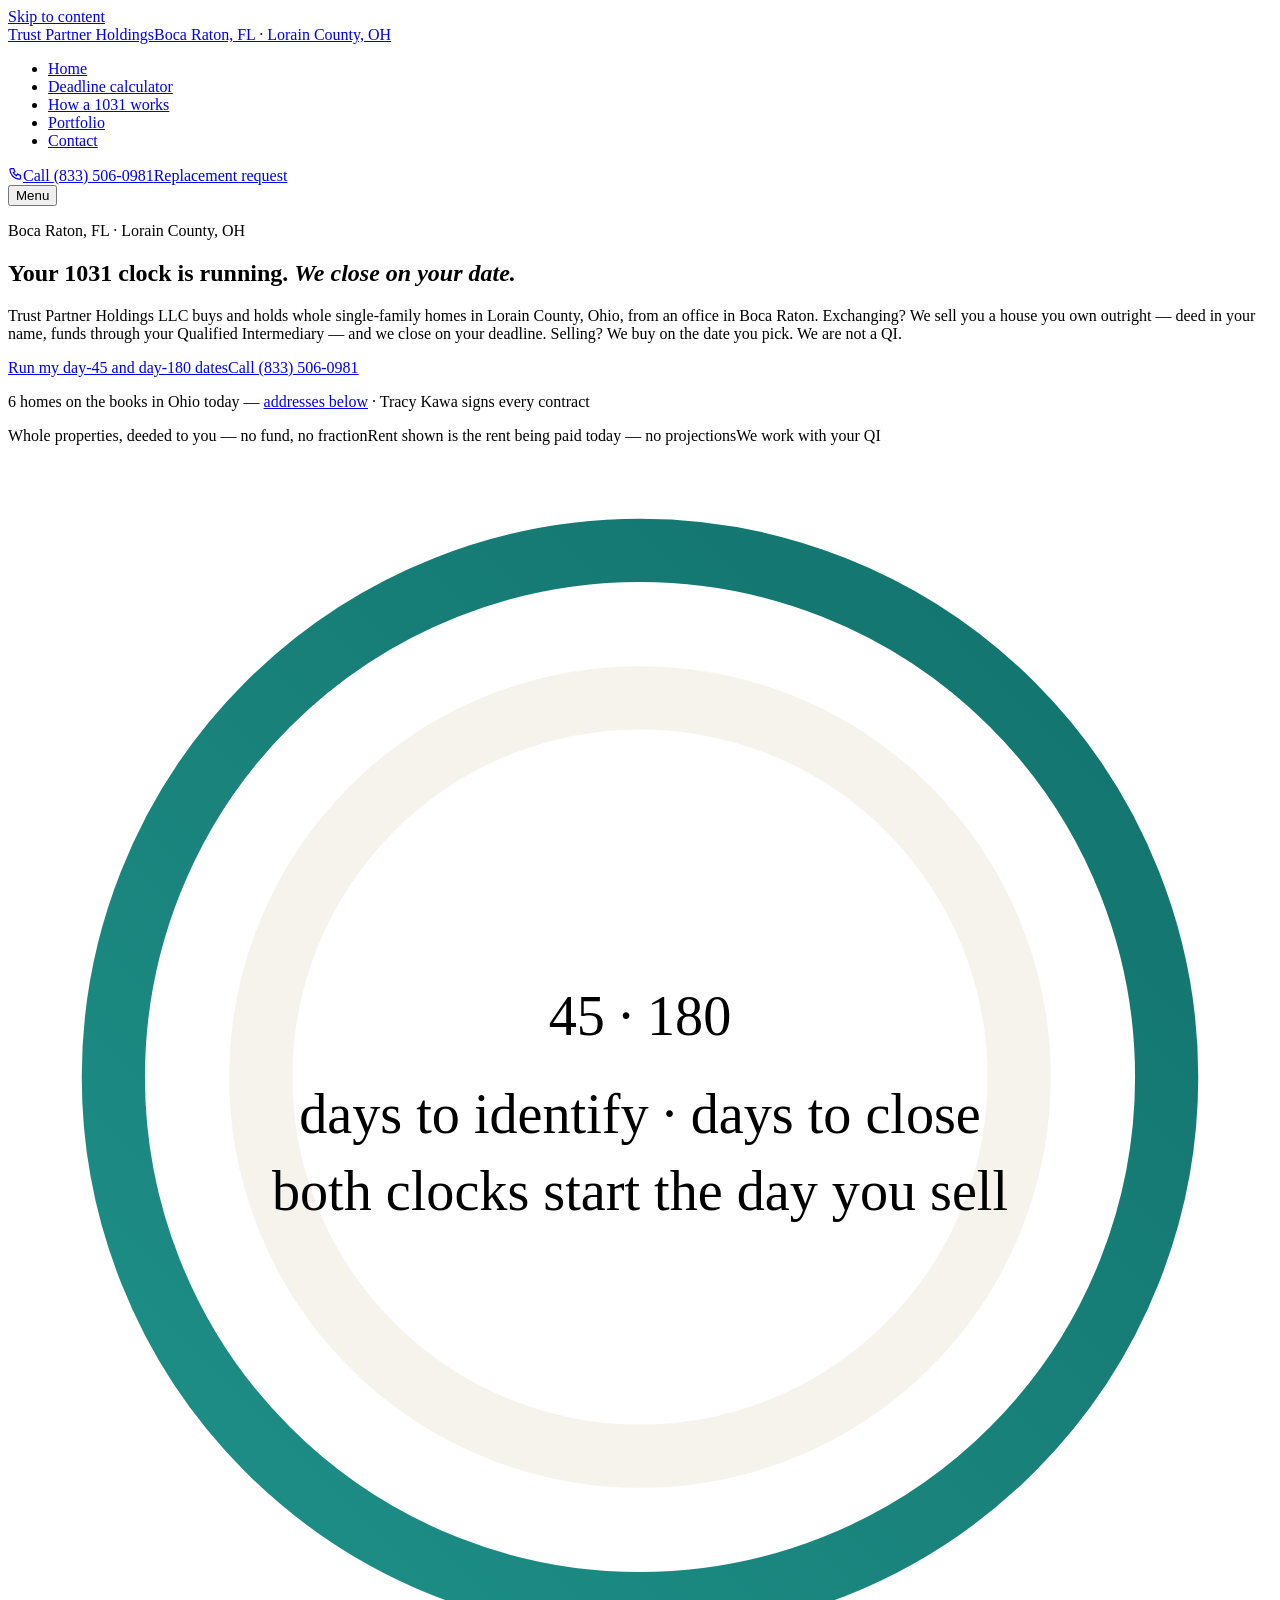
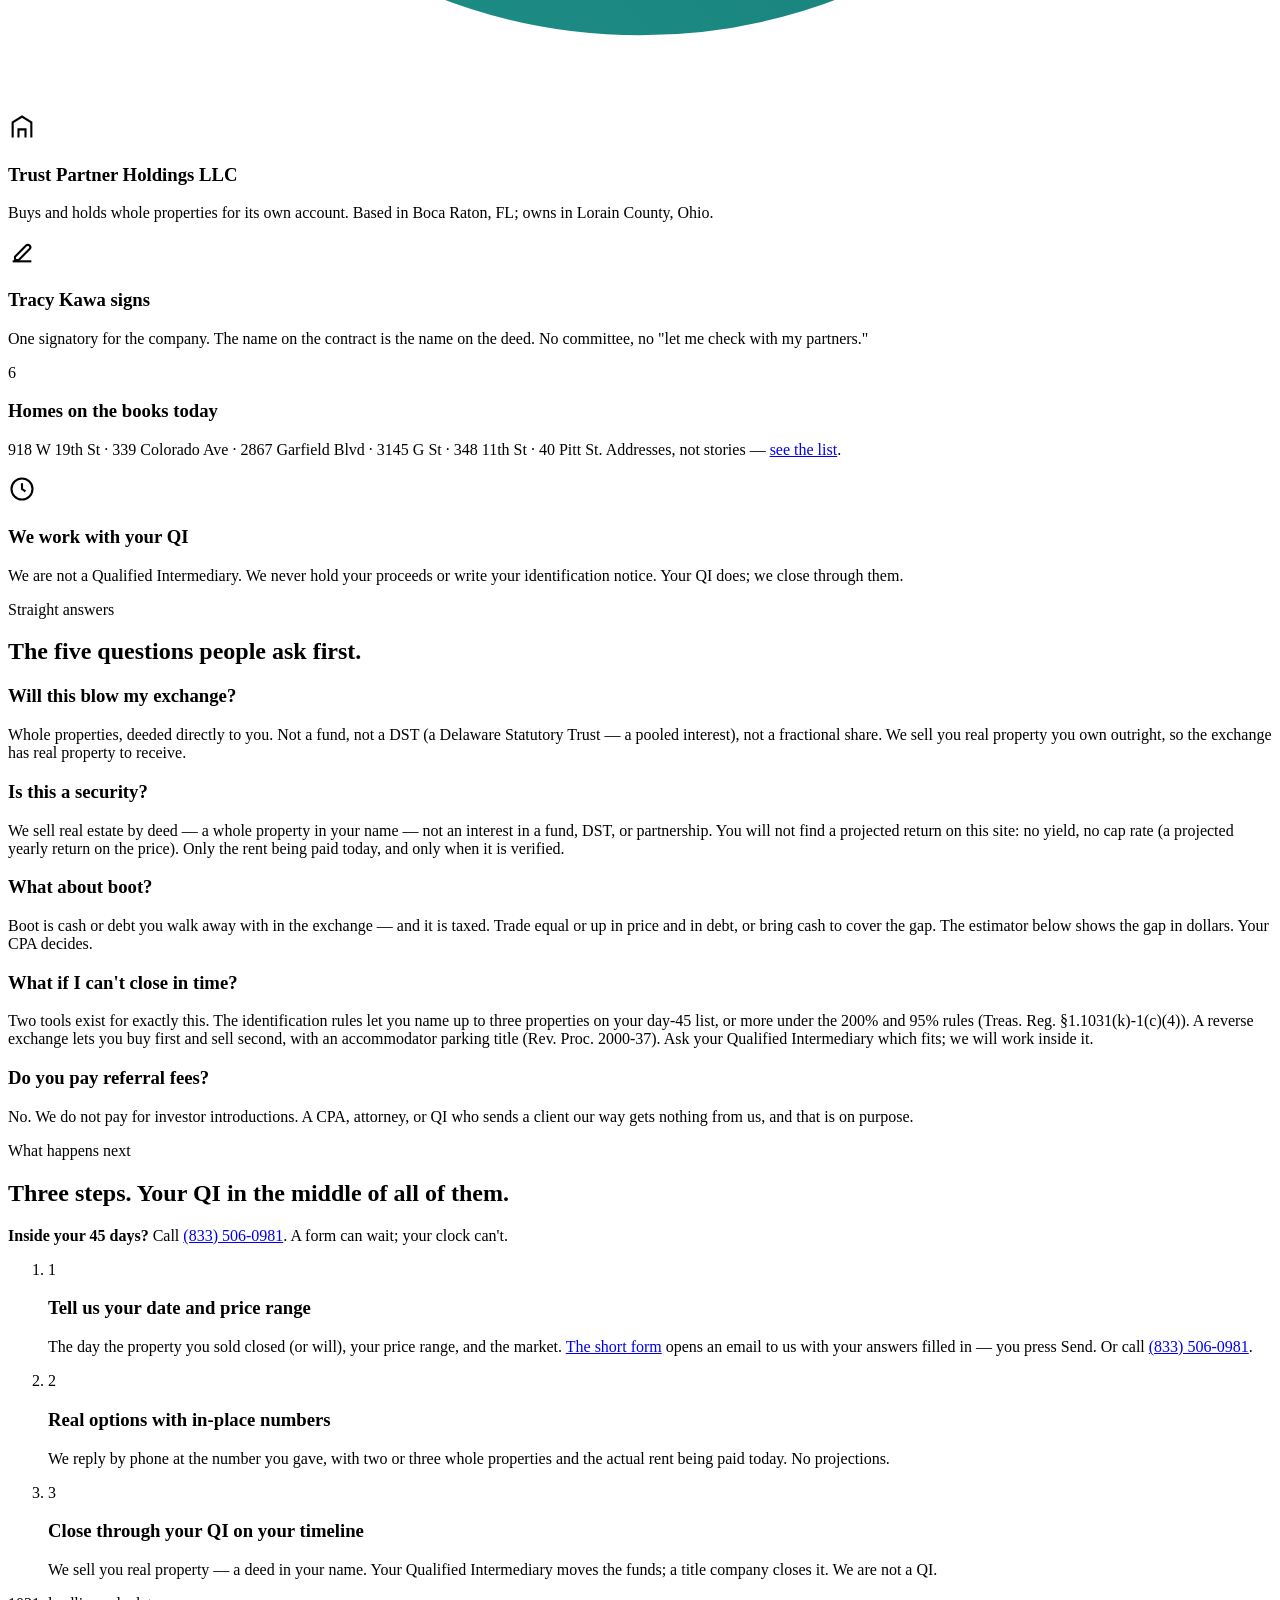
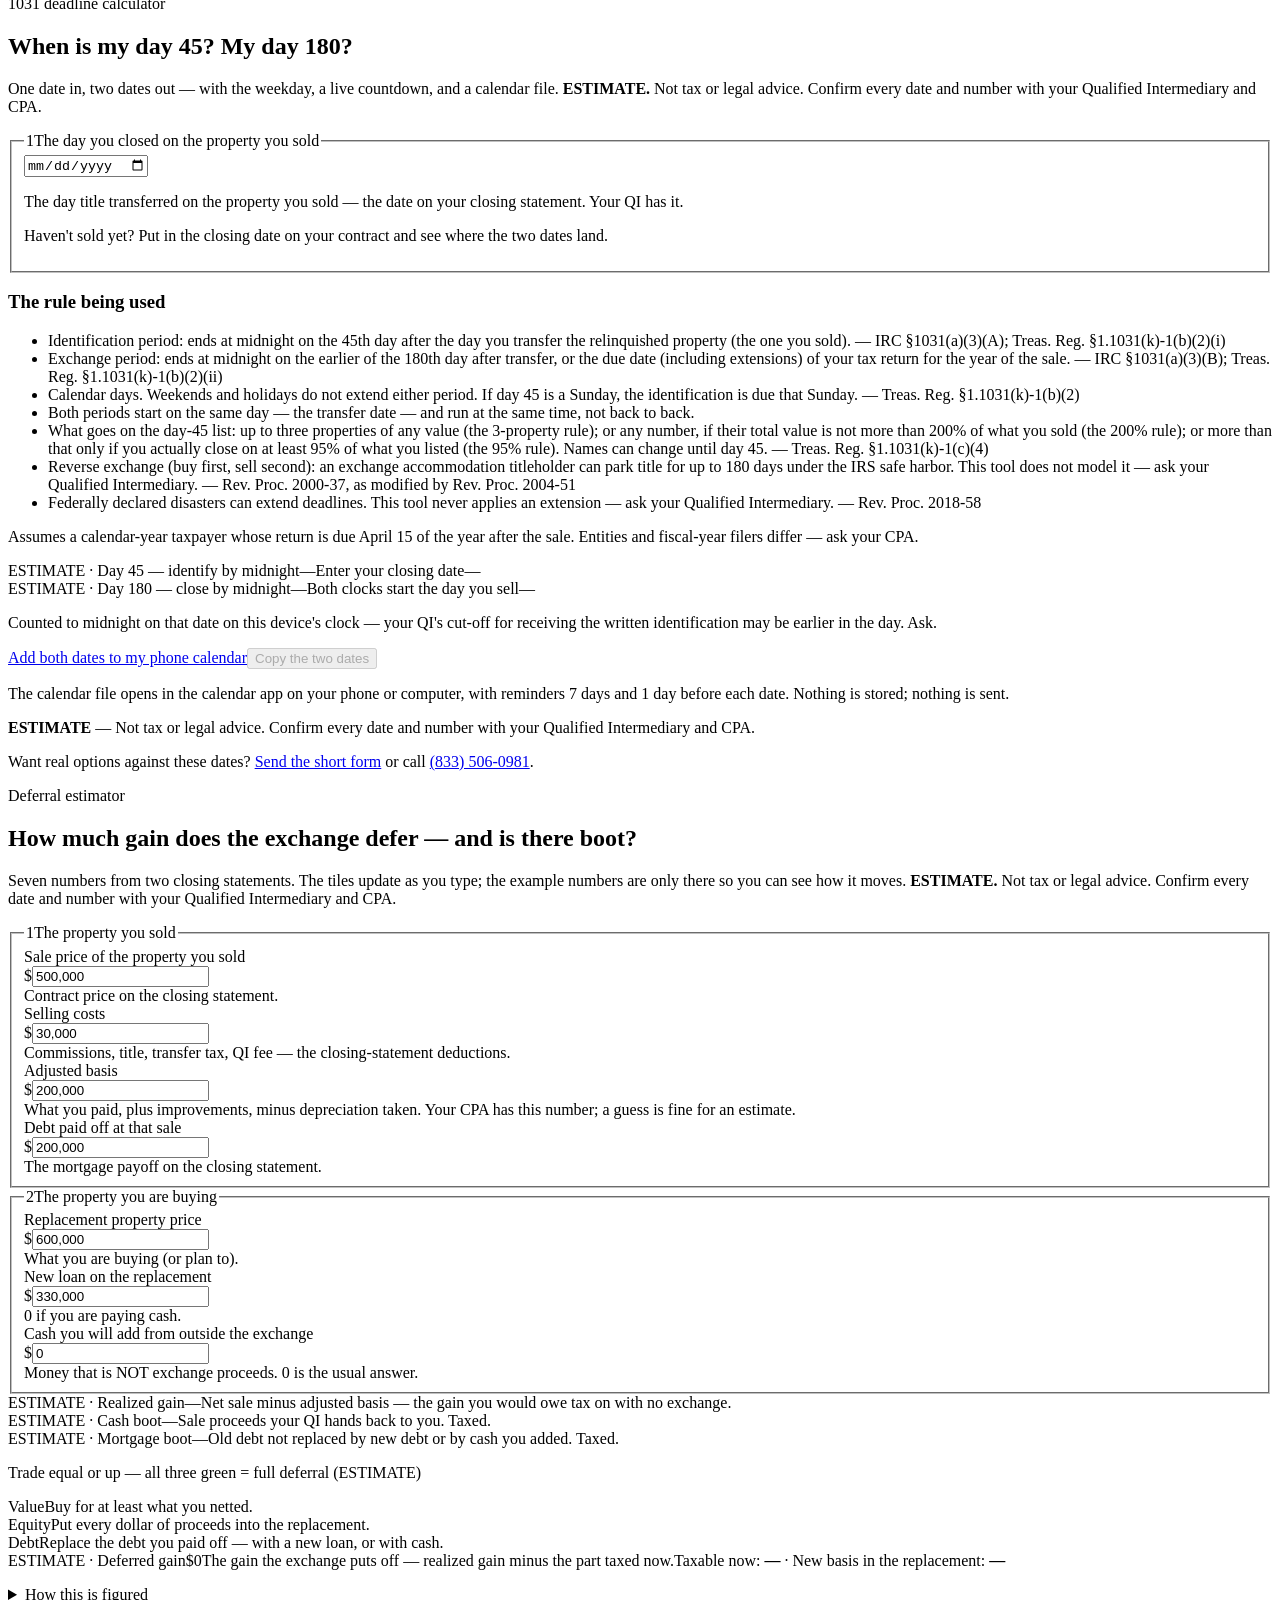
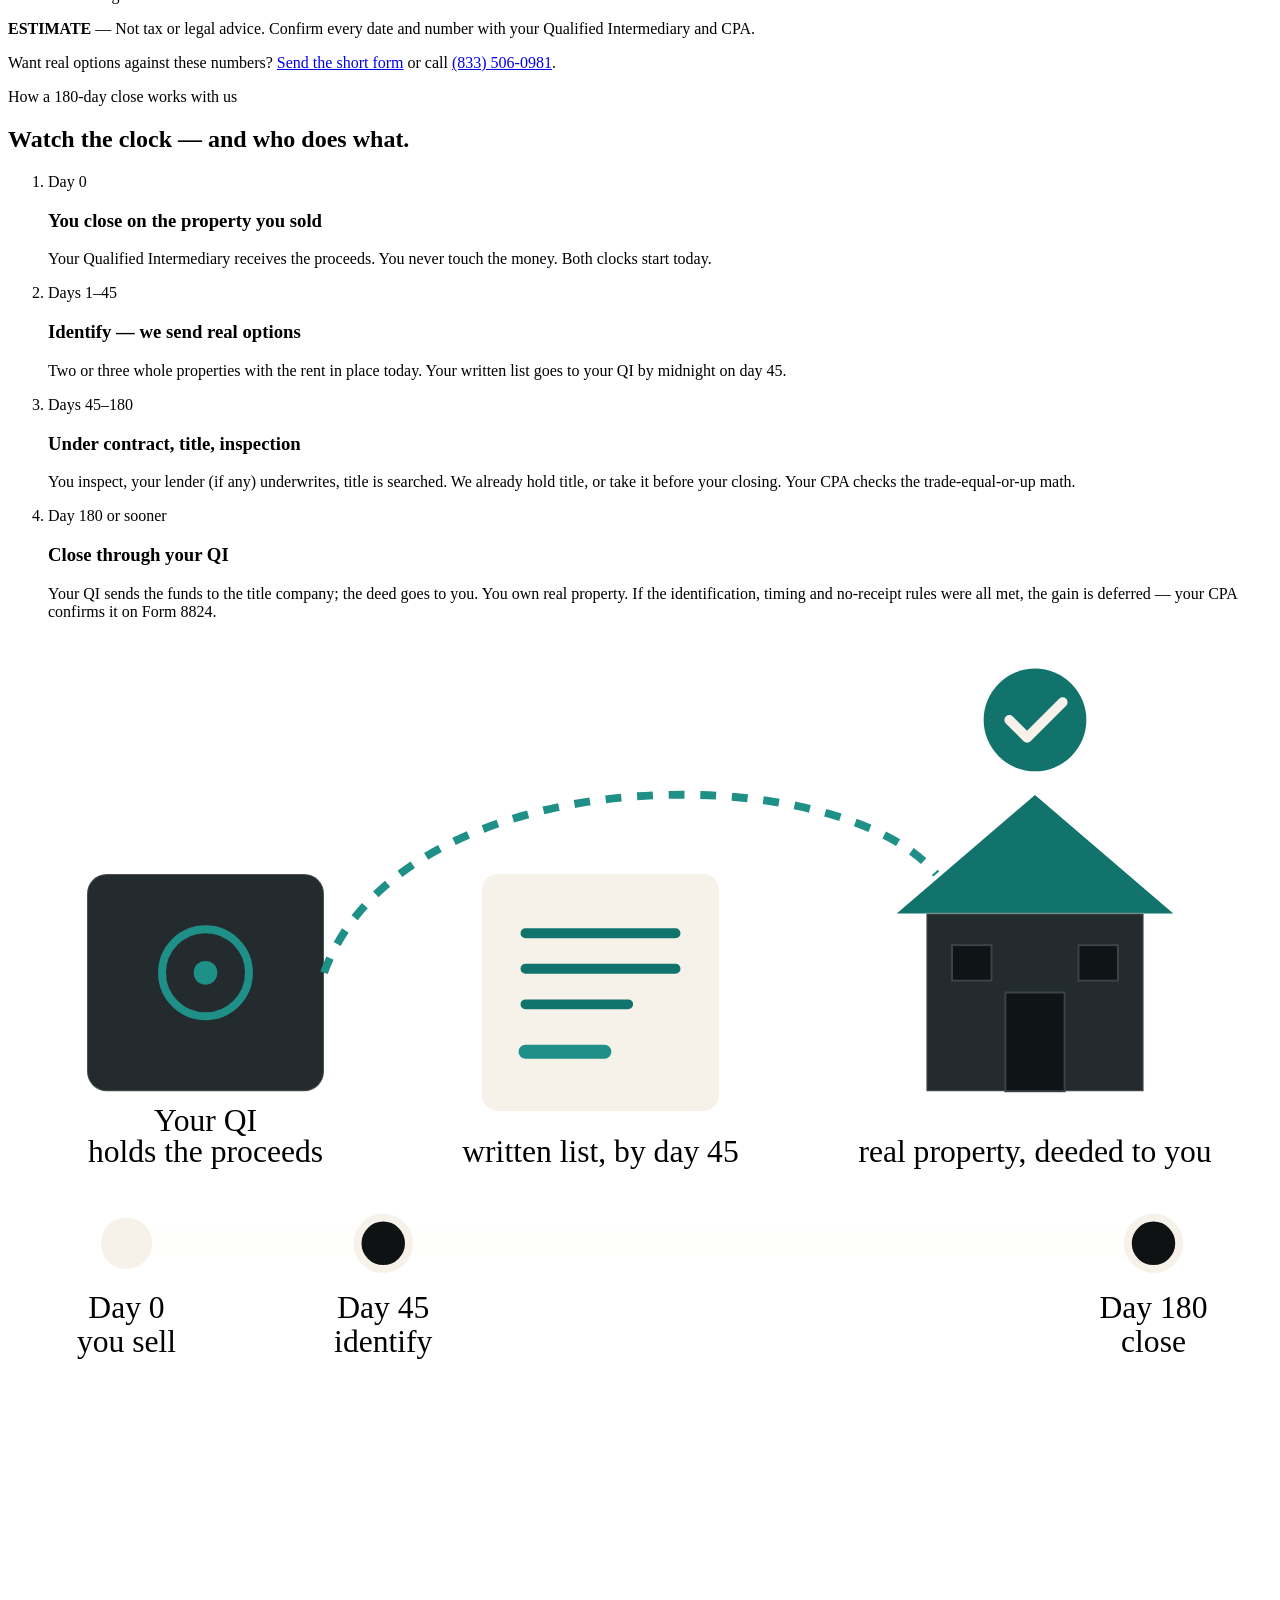
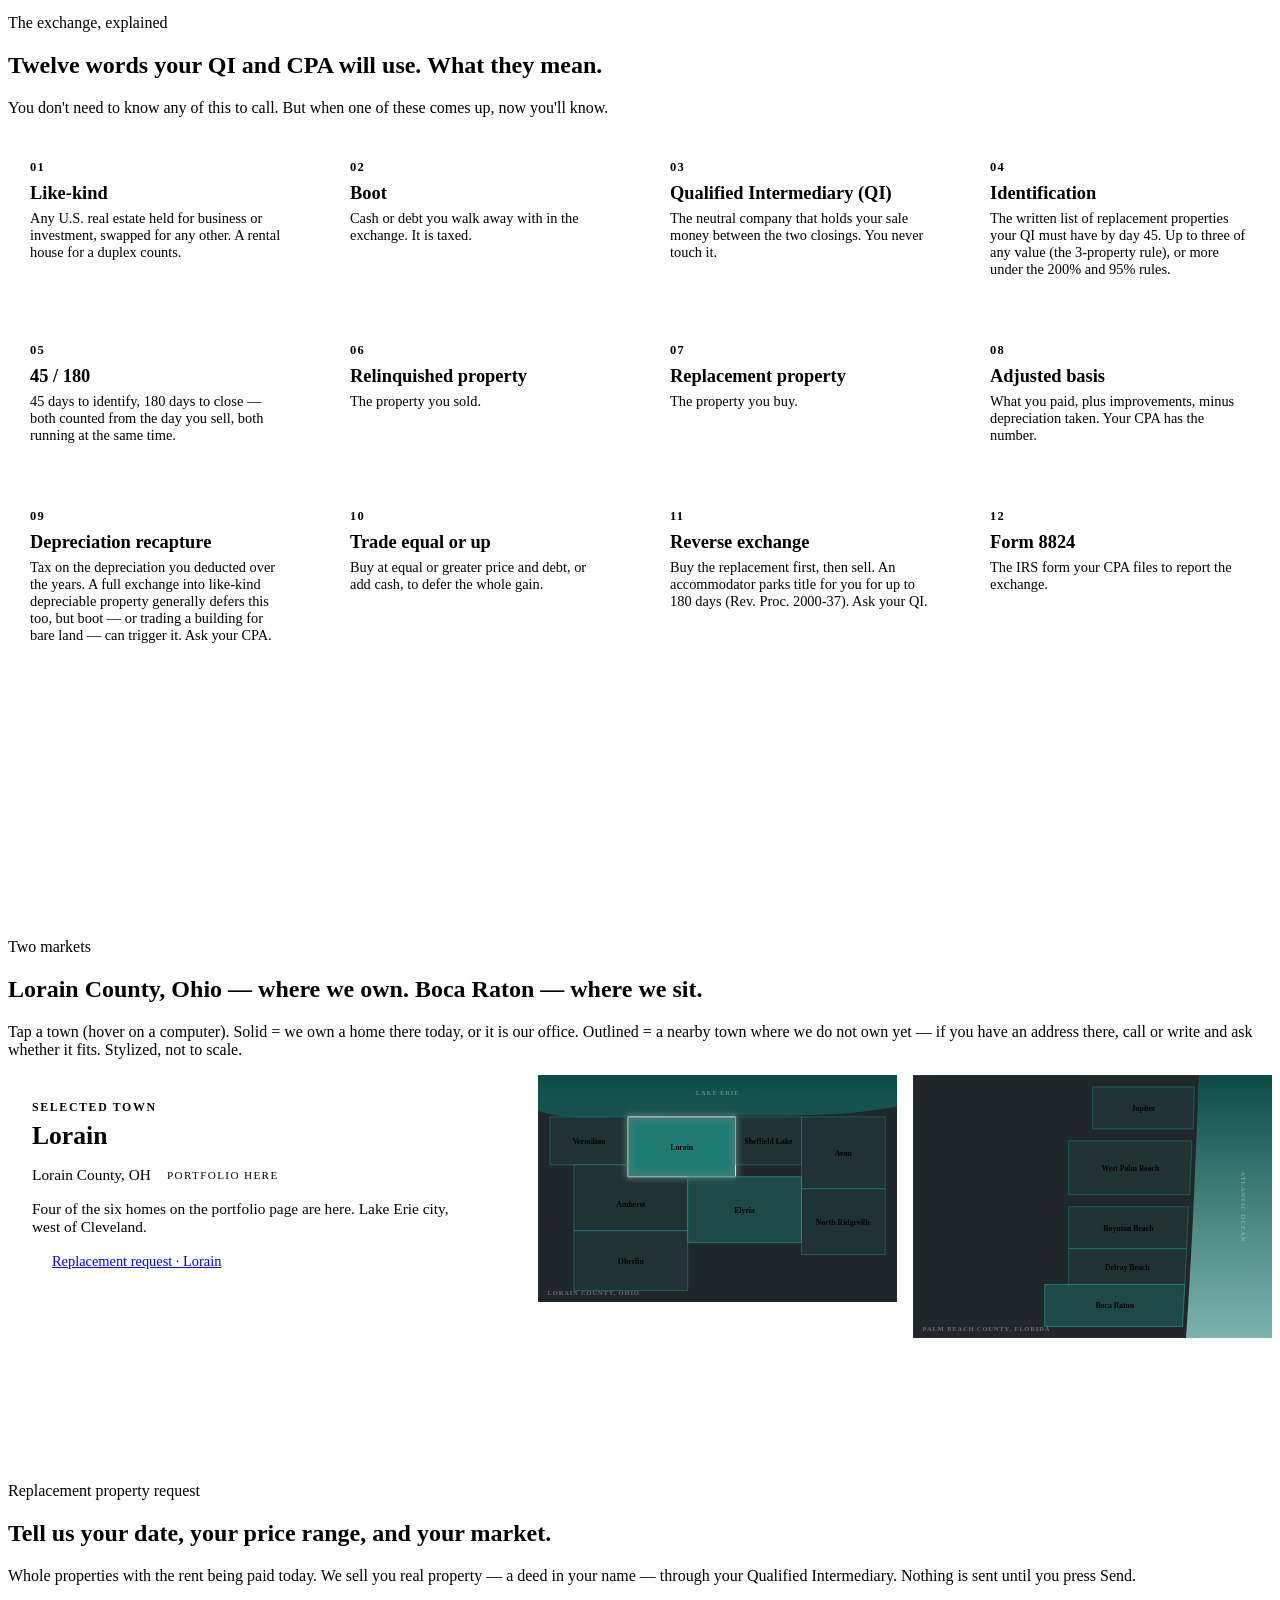
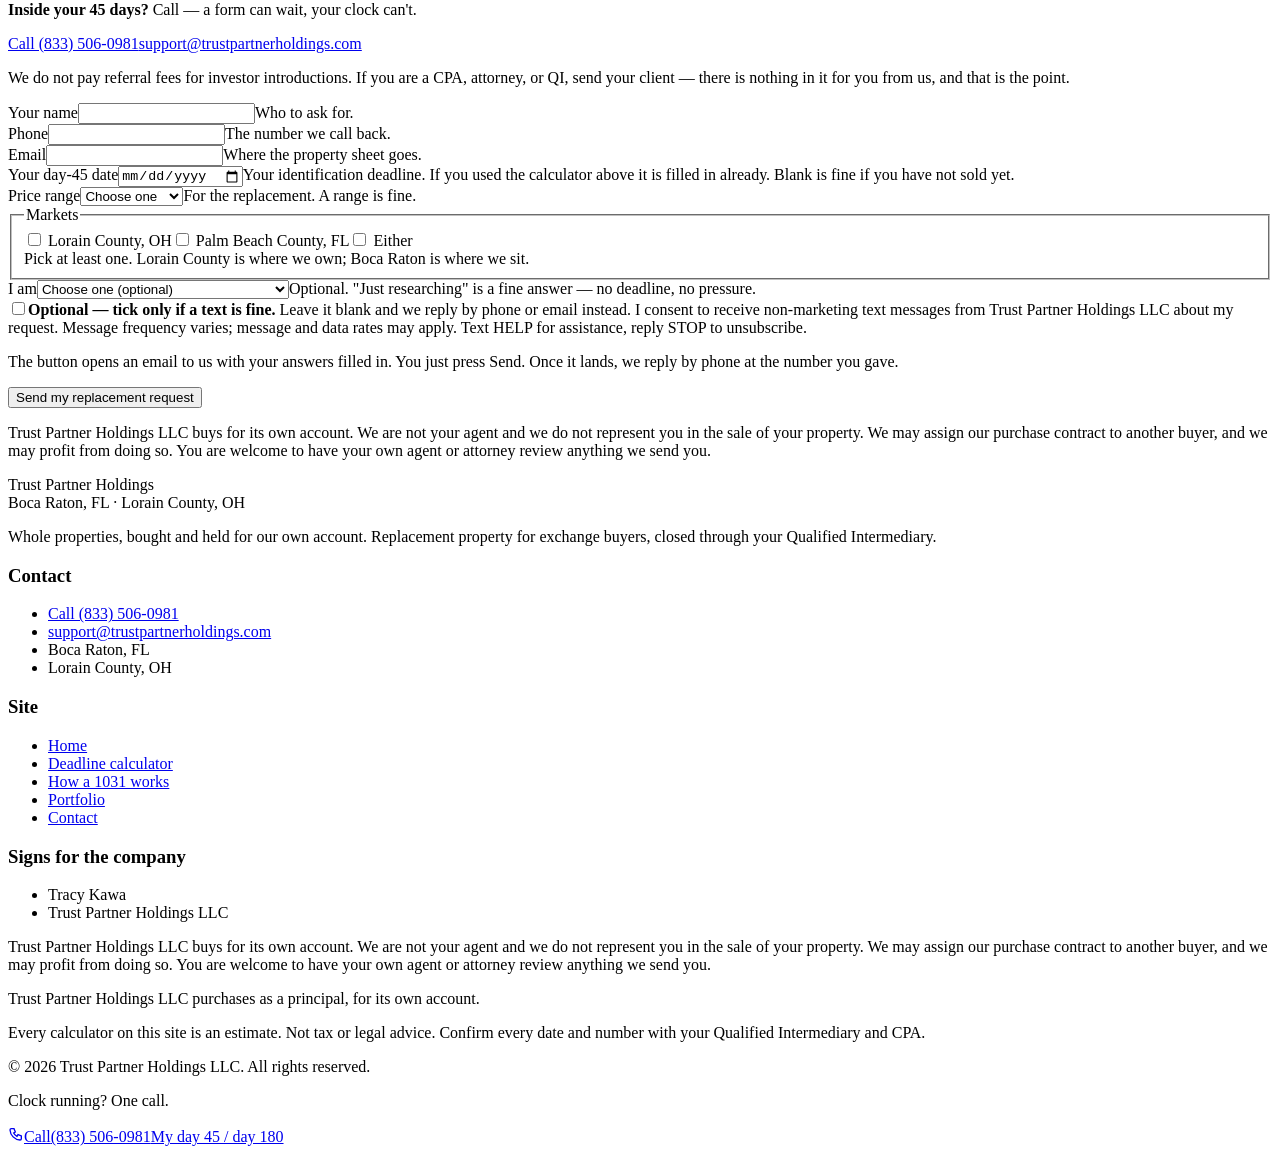
==== index.html @ 2c905c1e "Preview redeploy 2026-09-10T16:45:45Z" ====
<!DOCTYPE html><html lang="en"><head><meta charset="UTF-8"><meta name="viewport" content="width=device-width, initial-scale=1"><title>Trust Partner Holdings — 1031 replacement property, Lorain County OH · Boca Raton FL</title><meta name="description" content="Whole properties for 1031 exchange buyers, closed through your Qualified Intermediary. Day-45 and day-180 calculator, deferral estimator, in-place rent only. Call (833) 506-0981."><link rel="canonical" href="https://michaelkawa.github.io/tph-preview/"><meta name="theme-color" content="#14181a"><meta property="og:type" content="website"><meta property="og:title" content="Trust Partner Holdings — 1031 replacement property, Lorain County OH · Boca Raton FL"><meta property="og:description" content="Whole properties for 1031 exchange buyers, closed through your Qualified Intermediary. Day-45 and day-180 calculator, deferral estimator, in-place rent only. Call (833) 506-0981."><meta name="twitter:card" content="summary"><link rel="icon" href="/tph-preview/favicon.svg" type="image/svg+xml"><link rel="preconnect" href="https://fonts.googleapis.com"><link rel="preconnect" href="https://fonts.gstatic.com" crossorigin><link href="https://fonts.googleapis.com/css2?family=Archivo:wght@700;800;900&family=Inter:wght@400;500;600;700&display=swap" rel="stylesheet"><script type="application/ld+json">{"@context":"https://schema.org","@type":"Organization","name":"Trust Partner Holdings LLC","telephone":"(833) 506-0981","email":"support@trustpartnerholdings.com","description":"Trust Partner Holdings LLC buys and holds whole single-family homes in Lorain County, Ohio, and is based in Boca Raton, Florida. Replacement property for 1031 exchange buyers, closed through your Qualified Intermediary.","areaServed":["Boca Raton FL","Lorain County OH"],"address":{"@type":"PostalAddress","addressLocality":"Boca Raton","addressRegion":"FL"}}</script><link rel="stylesheet" href="/tph-preview/static/ReplacementIntake.BDcj4ufc.css"><link rel="stylesheet" href="/tph-preview/static/index.Di2NiYcU.css"><style>.glossary[data-c-itao57l5]{background:var(--ink);border-top:1px solid var(--line);padding:clamp(64px,10vw,128px) 0}.grid[data-c-itao57l5]{grid-template-columns:repeat(4,1fr);gap:16px;display:grid}.card[data-c-itao57l5]{border-radius:var(--radius);border:1px solid var(--line);background:var(--ink-2);min-width:0;transition:transform .35s var(--ease), border-color .35s var(--ease);padding:24px 22px 22px;position:relative}.card[data-c-itao57l5]:hover{border-color:var(--teal-dark);transform:translateY(-4px)}.idx[data-c-itao57l5]{font-family:var(--font-display);letter-spacing:.1em;color:var(--teal-light);font-size:.78rem;font-weight:900}.card[data-c-itao57l5] h3[data-c-itao57l5]{color:var(--paper);margin:8px 0 6px;font-size:1.15rem}.card[data-c-itao57l5] p[data-c-itao57l5]{margin:0;font-size:.9rem}@media (width<=980px){.grid[data-c-itao57l5]{grid-template-columns:repeat(2,1fr)}}@media (width<=520px){.grid[data-c-itao57l5]{grid-template-columns:1fr}}
.area[data-c-z3p4geke]{background:var(--ink-2);border-top:1px solid var(--line);padding:clamp(64px,10vw,128px) 0}.layout[data-c-z3p4geke]{grid-template-columns:.8fr 1.2fr;align-items:start;gap:40px;display:grid}.maps[data-c-z3p4geke]{grid-template-columns:1fr 1fr;gap:16px;display:grid}.panel[data-c-z3p4geke]{border:1px solid var(--teal-dark);border-radius:var(--radius);background:linear-gradient(160deg, #12726c2e, var(--ink) 70%);min-height:210px;padding:22px 24px;position:sticky;top:100px}.panel-eyebrow[data-c-z3p4geke]{text-transform:uppercase;letter-spacing:.14em;color:var(--teal-light);font-size:.74rem;font-weight:700}.panel[data-c-z3p4geke] h3[data-c-z3p4geke]{color:var(--paper);margin:6px 0 4px;font-size:1.6rem}.panel-county[data-c-z3p4geke]{color:var(--paper-dim);flex-wrap:wrap;align-items:center;gap:8px;margin-bottom:10px;font-size:.9rem;display:flex}.pill[data-c-z3p4geke]{text-transform:uppercase;letter-spacing:.12em;color:var(--paper);border:1px solid var(--teal-light);border-radius:999px;padding:2px 8px;font-size:.7rem;display:inline-block}.panel[data-c-z3p4geke] p[data-c-z3p4geke]{margin-bottom:16px;font-size:.96rem}.btn-small[data-c-z3p4geke]{white-space:normal;text-align:center;padding:12px 20px;font-size:.9rem}.map-wrap[data-c-z3p4geke]{border-radius:var(--radius);border:1px solid var(--line);background:var(--ink-3);overflow:hidden}.map[data-c-z3p4geke]{width:100%;height:auto;display:block}.water-label[data-c-z3p4geke],.county-label[data-c-z3p4geke]{font-family:var(--font-body);letter-spacing:.12em;text-transform:uppercase;fill:#f6f2ea59;pointer-events:none;font-size:11px;font-weight:600}.area-shape[data-c-z3p4geke]{fill:#1e90881a;stroke:#1e90888c;stroke-width:1.5px;stroke-linejoin:round;transition:fill .3s var(--ease), stroke .3s var(--ease);cursor:pointer}.area[data-c-z3p4geke].is-home .area-shape[data-c-z3p4geke]{fill:#1e908852;stroke:#1e9088e6}.area-label[data-c-z3p4geke]{font-family:var(--font-body);fill:var(--paper);pointer-events:none;font-size:13px;font-weight:700}.area[data-c-z3p4geke]:hover .area-shape[data-c-z3p4geke],.area[data-c-z3p4geke]:focus-visible .area-shape[data-c-z3p4geke],.area[data-c-z3p4geke].is-hot .area-shape[data-c-z3p4geke]{fill:#1e90888c;stroke:#f6f2ea;filter:url(#glow)}.area[data-c-z3p4geke]:focus-visible{outline:none}@media (width<=900px){.layout[data-c-z3p4geke]{grid-template-columns:1fr}.panel[data-c-z3p4geke]{position:static}}@media (width<=640px){.maps[data-c-z3p4geke]{grid-template-columns:1fr}}
</style></head><body><a href="#main" class="visually-hidden">Skip to content</a><header class="site-header" data-c-nen7h5rs><div class="container bar" data-c-nen7h5rs><a href="/tph-preview/" class="brand" aria-label="Trust Partner Holdings — home" data-c-nen7h5rs><span class="brand-mark" data-c-nen7h5rs>Trust Partner Holdings</span><span class="brand-sub" data-c-nen7h5rs>Boca Raton, FL · Lorain County, OH</span></a><nav class="primary-nav" aria-label="Primary" data-c-nen7h5rs><ul data-c-nen7h5rs><li data-c-nen7h5rs><a href="/tph-preview/" aria-current="page" data-c-nen7h5rs>Home</a></li><li data-c-nen7h5rs><a href="/tph-preview/#deadlines" data-c-nen7h5rs>Deadline calculator</a></li><li data-c-nen7h5rs><a href="/tph-preview/1031/" data-c-nen7h5rs>How a 1031 works</a></li><li data-c-nen7h5rs><a href="/tph-preview/properties/" data-c-nen7h5rs>Portfolio</a></li><li data-c-nen7h5rs><a href="/tph-preview/contact/" data-c-nen7h5rs>Contact</a></li></ul></nav><div class="header-cta" data-c-nen7h5rs><a href="tel:+18335060981" class="phone-link" data-c-nen7h5rs><svg class="phone-ico" viewBox="0 0 24 24" width="15" height="15" fill="none" stroke="currentColor" stroke-width="2" aria-hidden="true" data-c-nen7h5rs><path d="M5 4h4l2 5-2.5 1.5a11 11 0 005 5L15 13l5 2v4a2 2 0 01-2 2A16 16 0 013 6a2 2 0 012-2z" data-c-nen7h5rs></path></svg><span class="phone-word" data-c-nen7h5rs>Call </span>(833) 506-0981</a><a href="#intake" class="btn btn-primary btn-small header-req" data-c-nen7h5rs>Replacement request</a></div><button class="menu-toggle" aria-expanded="false" aria-controls="mobile-nav" id="menu-toggle" data-c-nen7h5rs><span data-c-nen7h5rs></span><span data-c-nen7h5rs></span><span data-c-nen7h5rs></span><span class="visually-hidden" data-c-nen7h5rs>Menu</span></button></div><div class="mobile-nav" id="mobile-nav" hidden data-c-nen7h5rs><ul data-c-nen7h5rs><li data-c-nen7h5rs><a href="/tph-preview/" data-c-nen7h5rs>Home</a></li><li data-c-nen7h5rs><a href="/tph-preview/#deadlines" data-c-nen7h5rs>Deadline calculator</a></li><li data-c-nen7h5rs><a href="/tph-preview/1031/" data-c-nen7h5rs>How a 1031 works</a></li><li data-c-nen7h5rs><a href="/tph-preview/properties/" data-c-nen7h5rs>Portfolio</a></li><li data-c-nen7h5rs><a href="/tph-preview/contact/" data-c-nen7h5rs>Contact</a></li></ul><a href="tel:+18335060981" class="phone-link" data-c-nen7h5rs>Call (833) 506-0981</a><a href="#intake" class="btn btn-primary" data-c-nen7h5rs>Replacement request</a></div></header><script type="module">function e(){let e=document.getElementById(`menu-toggle`),t=document.getElementById(`mobile-nav`);if(!e||!t)return;let n=()=>{e.setAttribute(`aria-expanded`,`false`),t.hidden=!0};e.addEventListener(`click`,()=>{let n=e.getAttribute(`aria-expanded`)===`true`;e.setAttribute(`aria-expanded`,String(!n)),t.hidden=n}),t.querySelectorAll(`a`).forEach(e=>e.addEventListener(`click`,n)),window.addEventListener(`hashchange`,n)}e();</script><main id="main"><section class="hero" id="hero" data-c-ge2uvauf><div class="hero-bg" aria-hidden="true" data-c-ge2uvauf></div><div class="container hero-grid" data-c-ge2uvauf><div class="tilt-inner hero-content" data-c-ge2uvauf><p class="eyebrow" data-c-ge2uvauf>Boca Raton, FL · Lorain County, OH</p><h1 data-c-ge2uvauf>Your 1031 clock is running. <em data-c-ge2uvauf>We close on your date.</em></h1><p class="hero-sub" data-c-ge2uvauf>Trust Partner Holdings LLC buys and holds whole single-family homes in Lorain County, Ohio, from an office in Boca Raton. Exchanging? We sell you a house you own outright — deed in your name, funds through your Qualified Intermediary — and we close on your deadline. Selling? We buy on the date you pick. We are not a QI.</p><div class="hero-actions" data-c-ge2uvauf><a href="#deadlines" class="btn btn-primary btn-large btn-magnetic" id="hero-cta" data-c-ge2uvauf><span class="btn-inner" data-c-ge2uvauf>Run my day-45 and day-180 dates</span></a><a href="tel:+18335060981" class="btn btn-outline btn-large" data-c-ge2uvauf>Call (833) 506-0981</a></div><p class="hero-proof" data-c-ge2uvauf>6 homes on the books in Ohio today — <a href="#who-we-are" data-c-ge2uvauf>addresses below</a> · Tracy Kawa signs every contract</p><div class="hero-chips" aria-label="Quick facts" data-c-ge2uvauf><span class="chip" data-c-ge2uvauf>Whole properties, deeded to you — no fund, no fraction</span><span class="chip" data-c-ge2uvauf>Rent shown is the rent being paid today — no projections</span><span class="chip" data-c-ge2uvauf>We work with your QI</span></div></div><div class="hero-art" aria-hidden="true" data-c-ge2uvauf><svg viewBox="0 0 360 360" class="rings" id="hero-rings" data-c-ge2uvauf><defs data-c-ge2uvauf><linearGradient id="ringGrad" x1="0" y1="0" x2="1" y2="1" data-c-ge2uvauf><stop offset="0" stop-color="#1e9088" data-c-ge2uvauf></stop><stop offset="1" stop-color="#12726c" data-c-ge2uvauf></stop></linearGradient></defs><circle cx="180" cy="180" r="150" fill="none" stroke="rgba(246,242,234,0.08)" stroke-width="18" data-c-ge2uvauf></circle><circle cx="180" cy="180" r="108" fill="none" stroke="rgba(246,242,234,0.08)" stroke-width="18" data-c-ge2uvauf></circle><circle class="ring" id="ring-180" cx="180" cy="180" r="150" fill="none" stroke="url(#ringGrad)" stroke-width="18" stroke-linecap="round" transform="rotate(-90 180 180)" data-c-ge2uvauf></circle><circle class="ring" id="ring-45" cx="180" cy="180" r="108" fill="none" stroke="#f6f2ea" stroke-width="18" stroke-linecap="round" transform="rotate(-90 180 180)" opacity="0.9" data-c-ge2uvauf></circle><text x="180" y="168" text-anchor="middle" class="ring-num" data-c-ge2uvauf>45 · 180</text><text x="180" y="196" text-anchor="middle" class="ring-lbl" data-c-ge2uvauf>days to identify · days to close</text><text x="180" y="218" text-anchor="middle" class="ring-lbl dim" data-c-ge2uvauf>both clocks start the day you sell</text></svg></div></div><div class="scroll-cue" aria-hidden="true" data-c-ge2uvauf><span data-c-ge2uvauf></span></div></section><section class="trust" data-motion="stagger" id="who-we-are" data-c-qlv4pxuf><div class="container" data-c-qlv4pxuf><div class="grid" data-c-qlv4pxuf><div class="tile reveal featured" data-c-qlv4pxuf><span class="ico" aria-hidden="true" data-c-qlv4pxuf><svg viewBox="0 0 24 24" width="28" height="28" fill="none" stroke="currentColor" stroke-width="1.8" data-c-qlv4pxuf><path d="M4 21V8l8-5 8 5v13" data-c-qlv4pxuf></path><path d="M9 21v-7h6v7" data-c-qlv4pxuf></path></svg></span><h3 data-c-qlv4pxuf>Trust Partner Holdings LLC</h3><p data-c-qlv4pxuf>Buys and holds whole properties for its own account. Based in Boca Raton, FL; owns in Lorain County, Ohio.</p></div><div class="tile reveal" data-c-qlv4pxuf><span class="ico" aria-hidden="true" data-c-qlv4pxuf><svg viewBox="0 0 24 24" width="28" height="28" fill="none" stroke="currentColor" stroke-width="1.8" data-c-qlv4pxuf><path d="M4 20h16" data-c-qlv4pxuf></path><path d="M6 16l9.5-9.5a2.1 2.1 0 013 3L9 19H6v-3z" data-c-qlv4pxuf></path></svg></span><h3 data-c-qlv4pxuf>Tracy Kawa signs</h3><p data-c-qlv4pxuf>One signatory for the company. The name on the contract is the name on the deed. No committee, no "let me check with my partners."</p></div><div class="tile reveal" data-c-qlv4pxuf><span class="big" data-c-qlv4pxuf>6</span><h3 data-c-qlv4pxuf>Homes on the books today</h3><p data-c-qlv4pxuf>918 W 19th St · 339 Colorado Ave · 2867 Garfield Blvd · 3145 G St · 348 11th St · 40 Pitt St. Addresses, not stories — <a href="/tph-preview/properties/" data-c-qlv4pxuf>see the list</a>.</p></div><div class="tile reveal" data-c-qlv4pxuf><span class="ico" aria-hidden="true" data-c-qlv4pxuf><svg viewBox="0 0 24 24" width="28" height="28" fill="none" stroke="currentColor" stroke-width="1.8" data-c-qlv4pxuf><circle cx="12" cy="12" r="9" data-c-qlv4pxuf></circle><path d="M12 7v5l3 2" data-c-qlv4pxuf></path></svg></span><h3 data-c-qlv4pxuf>We work with your QI</h3><p data-c-qlv4pxuf>We are not a Qualified Intermediary. We never hold your proceeds or write your identification notice. Your QI does; we close through them.</p></div></div></div></section><section class="fears" id="straight-answers" data-motion="stagger" data-c-dydbnf4n><div class="container" data-c-dydbnf4n><div class="section-head" data-c-dydbnf4n><p class="eyebrow" data-c-dydbnf4n>Straight answers</p><h2 data-c-dydbnf4n>The five questions people ask first.</h2></div><div class="grid" data-c-dydbnf4n><div class="card reveal" data-c-dydbnf4n><h3 data-c-dydbnf4n>Will this blow my exchange?</h3><p class="a" data-c-dydbnf4n>Whole properties, deeded directly to you. Not a fund, not a DST (a Delaware Statutory Trust — a pooled interest), not a fractional share. We sell you real property you own outright, so the exchange has real property to receive.</p></div><div class="card reveal" data-c-dydbnf4n><h3 data-c-dydbnf4n>Is this a security?</h3><p class="a" data-c-dydbnf4n>We sell real estate by deed — a whole property in your name — not an interest in a fund, DST, or partnership. You will not find a projected return on this site: no yield, no cap rate (a projected yearly return on the price). Only the rent being paid today, and only when it is verified.</p></div><div class="card reveal" data-c-dydbnf4n><h3 data-c-dydbnf4n>What about boot?</h3><p class="a" data-c-dydbnf4n>Boot is cash or debt you walk away with in the exchange — and it is taxed. Trade equal or up in price and in debt, or bring cash to cover the gap. The estimator below shows the gap in dollars. Your CPA decides.</p></div><div class="card reveal" data-c-dydbnf4n><h3 data-c-dydbnf4n>What if I can&#39;t close in time?</h3><p class="a" data-c-dydbnf4n>Two tools exist for exactly this. The identification rules let you name up to three properties on your day-45 list, or more under the 200% and 95% rules (Treas. Reg. §1.1031(k)-1(c)(4)). A reverse exchange lets you buy first and sell second, with an accommodator parking title (Rev. Proc. 2000-37). Ask your Qualified Intermediary which fits; we will work inside it.</p></div><div class="card reveal" data-c-dydbnf4n><h3 data-c-dydbnf4n>Do you pay referral fees?</h3><p class="a" data-c-dydbnf4n>No. We do not pay for investor introductions. A CPA, attorney, or QI who sends a client our way gets nothing from us, and that is on purpose.</p></div></div></div></section><section class="next" id="what-happens-next" data-motion="stagger" data-c-zkuglizp><div class="container" data-c-zkuglizp><div class="head" data-c-zkuglizp><p class="eyebrow" data-c-zkuglizp>What happens next</p><h2 data-c-zkuglizp>Three steps. Your QI in the middle of all of them.</h2><p class="lead" data-c-zkuglizp><strong data-c-zkuglizp>Inside your 45 days?</strong> Call <a href="tel:+18335060981" data-c-zkuglizp>(833) 506-0981</a>. A form can wait; your clock can't.</p></div><ol class="steps" data-c-zkuglizp><li class="step reveal" data-c-zkuglizp><span class="num" data-c-zkuglizp>1</span><h3 data-c-zkuglizp>Tell us your date and price range</h3><p data-c-zkuglizp>The day the property you sold closed (or will), your price range, and the market. <a href="#intake" data-c-zkuglizp>The short form</a> opens an email to us with your answers filled in — you press Send. Or call <a href="tel:+18335060981" data-c-zkuglizp>(833) 506-0981</a>.</p></li><li class="step reveal" data-c-zkuglizp><span class="num" data-c-zkuglizp>2</span><h3 data-c-zkuglizp>Real options with in-place numbers</h3><p data-c-zkuglizp>We reply by phone at the number you gave, with two or three whole properties and the actual rent being paid today. No projections.</p></li><li class="step reveal" data-c-zkuglizp><span class="num" data-c-zkuglizp>3</span><h3 data-c-zkuglizp>Close through your QI on your timeline</h3><p data-c-zkuglizp>We sell you real property — a deed in your name. Your Qualified Intermediary moves the funds; a title company closes it. We are not a QI.</p></li></ol></div></section><section class="calc" id="deadlines" data-c-pvwea7z4><div class="container" data-c-pvwea7z4><div class="section-head" data-c-pvwea7z4><p class="eyebrow" data-c-pvwea7z4>1031 deadline calculator</p><h2 data-c-pvwea7z4>When is my day 45? My day 180?</h2><p data-c-pvwea7z4>One date in, two dates out — with the weekday, a live countdown, and a calendar file. <strong class="disc" data-c-pvwea7z4>ESTIMATE.</strong> Not tax or legal advice. Confirm every date and number with your Qualified Intermediary and CPA.</p></div><div class="calc-grid" data-c-pvwea7z4><form class="inputs" id="deadline-form" novalidate autocomplete="off" data-c-pvwea7z4><fieldset class="group" data-c-pvwea7z4><legend data-c-pvwea7z4><span class="step" data-c-pvwea7z4>1</span><span class="legend-text" data-c-pvwea7z4>The day you closed on the property you sold</span></legend><input type="date" id="closing-date" name="closing" class="date" aria-describedby="closing-help" data-c-pvwea7z4><p class="explain" id="closing-help" data-c-pvwea7z4>The day title transferred on the property you sold — the date on your closing statement. Your QI has it.</p><p class="explain dim" data-c-pvwea7z4>Haven't sold yet? Put in the closing date on your contract and see where the two dates land.</p></fieldset><div class="rules" data-c-pvwea7z4><h3 data-c-pvwea7z4>The rule being used</h3><ul data-c-pvwea7z4><li data-c-pvwea7z4>Identification period: ends at midnight on the 45th day after the day you transfer the relinquished property (the one you sold).<span class="cite" data-c-pvwea7z4> — IRC §1031(a)(3)(A); Treas. Reg. §1.1031(k)-1(b)(2)(i)</span></li><li data-c-pvwea7z4>Exchange period: ends at midnight on the earlier of the 180th day after transfer, or the due date (including extensions) of your tax return for the year of the sale.<span class="cite" data-c-pvwea7z4> — IRC §1031(a)(3)(B); Treas. Reg. §1.1031(k)-1(b)(2)(ii)</span></li><li data-c-pvwea7z4>Calendar days. Weekends and holidays do not extend either period. If day 45 is a Sunday, the identification is due that Sunday.<span class="cite" data-c-pvwea7z4> — Treas. Reg. §1.1031(k)-1(b)(2)</span></li><li data-c-pvwea7z4>Both periods start on the same day — the transfer date — and run at the same time, not back to back.</li><li data-c-pvwea7z4>What goes on the day-45 list: up to three properties of any value (the 3-property rule); or any number, if their total value is not more than 200% of what you sold (the 200% rule); or more than that only if you actually close on at least 95% of what you listed (the 95% rule). Names can change until day 45.<span class="cite" data-c-pvwea7z4> — Treas. Reg. §1.1031(k)-1(c)(4)</span></li><li data-c-pvwea7z4>Reverse exchange (buy first, sell second): an exchange accommodation titleholder can park title for up to 180 days under the IRS safe harbor. This tool does not model it — ask your Qualified Intermediary.<span class="cite" data-c-pvwea7z4> — Rev. Proc. 2000-37, as modified by Rev. Proc. 2004-51</span></li><li data-c-pvwea7z4>Federally declared disasters can extend deadlines. This tool never applies an extension — ask your Qualified Intermediary.<span class="cite" data-c-pvwea7z4> — Rev. Proc. 2018-58</span></li></ul><p class="explain dim" data-c-pvwea7z4>Assumes a calendar-year taxpayer whose return is due April 15 of the year after the sale. Entities and fiscal-year filers differ — ask your CPA.</p></div></form><aside class="output" id="deadline-output" data-c-pvwea7z4><div class="tiles" data-c-pvwea7z4><div class="tile" data-c-pvwea7z4><span class="tile-label" data-c-pvwea7z4>ESTIMATE · Day 45 — identify by midnight</span><span class="tile-date" id="d45-date" data-c-pvwea7z4>—</span><span class="tile-sub" id="d45-weekday" data-c-pvwea7z4>Enter your closing date</span><span class="count" id="cd-45" data-c-pvwea7z4>—</span></div><div class="tile" data-c-pvwea7z4><span class="tile-label" data-c-pvwea7z4>ESTIMATE · Day 180 — close by midnight</span><span class="tile-date" id="d180-date" data-c-pvwea7z4>—</span><span class="tile-sub" id="d180-weekday" data-c-pvwea7z4>Both clocks start the day you sell</span><span class="count" id="cd-180" data-c-pvwea7z4>—</span></div></div><p class="flag" id="cap-flag" hidden data-c-pvwea7z4></p><p class="note" data-c-pvwea7z4>Counted to midnight on that date on this device&#39;s clock — your QI&#39;s cut-off for receiving the written identification may be earlier in the day. Ask.</p><div class="ics" data-c-pvwea7z4><a class="btn btn-primary" id="ics-link" href="#deadlines" download="1031-deadlines.ics" aria-disabled="true" data-c-pvwea7z4>Add both dates to my phone calendar</a><button type="button" class="btn btn-outline" id="copy-dates" disabled data-c-pvwea7z4>Copy the two dates</button><p class="explain dim" id="copy-status" role="status" aria-live="polite" data-c-pvwea7z4>The calendar file opens in the calendar app on your phone or computer, with reminders 7 days and 1 day before each date. Nothing is stored; nothing is sent.</p></div><p class="foot" data-c-pvwea7z4><strong data-c-pvwea7z4>ESTIMATE</strong> — Not tax or legal advice. Confirm every date and number with your Qualified Intermediary and CPA.</p><p class="alt" data-c-pvwea7z4>Want real options against these dates? <a href="#intake" data-c-pvwea7z4>Send the short form</a> or call <a href="tel:+18335060981" data-c-pvwea7z4>(833) 506-0981</a>.</p></aside></div></div></section><section class="calc est" id="estimate" data-c-pvwea7z4><div class="container" data-c-pvwea7z4><div class="section-head" data-c-pvwea7z4><p class="eyebrow" data-c-pvwea7z4>Deferral estimator</p><h2 data-c-pvwea7z4>How much gain does the exchange defer — and is there boot?</h2><p data-c-pvwea7z4>Seven numbers from two closing statements. The tiles update as you type; the example numbers are only there so you can see how it moves. <strong class="disc" data-c-pvwea7z4>ESTIMATE.</strong> Not tax or legal advice. Confirm every date and number with your Qualified Intermediary and CPA.</p></div><div class="calc-grid" data-c-pvwea7z4><form class="inputs" id="est-form" novalidate autocomplete="off" data-c-pvwea7z4><fieldset class="group" data-c-pvwea7z4><legend data-c-pvwea7z4><span class="step" data-c-pvwea7z4>1</span><span class="legend-text" data-c-pvwea7z4>The property you sold</span></legend><div class="fields" data-c-pvwea7z4><div class="field" data-c-pvwea7z4><label for="sale-price" data-c-pvwea7z4>Sale price of the property you sold</label><div class="money" data-c-pvwea7z4><span class="cur" data-c-pvwea7z4>$</span><input type="text" inputmode="numeric" id="sale-price" name="SP" value="500,000" aria-describedby="sale-price-help" data-c-pvwea7z4></div><span class="help" id="sale-price-help" data-c-pvwea7z4>Contract price on the closing statement.</span><span class="error" id="sale-price-err" role="alert" data-c-pvwea7z4></span></div><div class="field" data-c-pvwea7z4><label for="selling-costs" data-c-pvwea7z4>Selling costs</label><div class="money" data-c-pvwea7z4><span class="cur" data-c-pvwea7z4>$</span><input type="text" inputmode="numeric" id="selling-costs" name="SC" value="30,000" aria-describedby="selling-costs-help" data-c-pvwea7z4></div><span class="help" id="selling-costs-help" data-c-pvwea7z4>Commissions, title, transfer tax, QI fee — the closing-statement deductions.</span><span class="error" id="selling-costs-err" role="alert" data-c-pvwea7z4></span></div><div class="field" data-c-pvwea7z4><label for="adjusted-basis" data-c-pvwea7z4>Adjusted basis</label><div class="money" data-c-pvwea7z4><span class="cur" data-c-pvwea7z4>$</span><input type="text" inputmode="numeric" id="adjusted-basis" name="AB" value="200,000" aria-describedby="adjusted-basis-help" data-c-pvwea7z4></div><span class="help" id="adjusted-basis-help" data-c-pvwea7z4>What you paid, plus improvements, minus depreciation taken. Your CPA has this number; a guess is fine for an estimate.</span><span class="error" id="adjusted-basis-err" role="alert" data-c-pvwea7z4></span></div><div class="field" data-c-pvwea7z4><label for="debt-paid-off" data-c-pvwea7z4>Debt paid off at that sale</label><div class="money" data-c-pvwea7z4><span class="cur" data-c-pvwea7z4>$</span><input type="text" inputmode="numeric" id="debt-paid-off" name="DR" value="200,000" aria-describedby="debt-paid-off-help" data-c-pvwea7z4></div><span class="help" id="debt-paid-off-help" data-c-pvwea7z4>The mortgage payoff on the closing statement.</span><span class="error" id="debt-paid-off-err" role="alert" data-c-pvwea7z4></span></div></div></fieldset><fieldset class="group" data-c-pvwea7z4><legend data-c-pvwea7z4><span class="step" data-c-pvwea7z4>2</span><span class="legend-text" data-c-pvwea7z4>The property you are buying</span></legend><div class="fields" data-c-pvwea7z4><div class="field" data-c-pvwea7z4><label for="replacement-price" data-c-pvwea7z4>Replacement property price</label><div class="money" data-c-pvwea7z4><span class="cur" data-c-pvwea7z4>$</span><input type="text" inputmode="numeric" id="replacement-price" name="RP" value="600,000" aria-describedby="replacement-price-help" data-c-pvwea7z4></div><span class="help" id="replacement-price-help" data-c-pvwea7z4>What you are buying (or plan to).</span><span class="error" id="replacement-price-err" role="alert" data-c-pvwea7z4></span></div><div class="field" data-c-pvwea7z4><label for="new-debt" data-c-pvwea7z4>New loan on the replacement</label><div class="money" data-c-pvwea7z4><span class="cur" data-c-pvwea7z4>$</span><input type="text" inputmode="numeric" id="new-debt" name="ND" value="330,000" aria-describedby="new-debt-help" data-c-pvwea7z4></div><span class="help" id="new-debt-help" data-c-pvwea7z4>0 if you are paying cash.</span><span class="error" id="new-debt-err" role="alert" data-c-pvwea7z4></span></div><div class="field" data-c-pvwea7z4><label for="cash-added" data-c-pvwea7z4>Cash you will add from outside the exchange</label><div class="money" data-c-pvwea7z4><span class="cur" data-c-pvwea7z4>$</span><input type="text" inputmode="numeric" id="cash-added" name="CA" value="0" aria-describedby="cash-added-help" data-c-pvwea7z4></div><span class="help" id="cash-added-help" data-c-pvwea7z4>Money that is NOT exchange proceeds. 0 is the usual answer.</span><span class="error" id="cash-added-err" role="alert" data-c-pvwea7z4></span></div></div></fieldset></form><aside class="output" id="est-output" aria-live="polite" data-c-pvwea7z4><div class="mini" data-c-pvwea7z4><div class="mtile" data-c-pvwea7z4><span class="mlabel" data-c-pvwea7z4>ESTIMATE · Realized gain</span><span class="mval" id="o-gain" data-c-pvwea7z4>—</span><span class="msub" data-c-pvwea7z4>Net sale minus adjusted basis — the gain you would owe tax on with no exchange.</span></div><div class="mtile" data-c-pvwea7z4><span class="mlabel" data-c-pvwea7z4>ESTIMATE · Cash boot</span><span class="mval" id="o-cb" data-c-pvwea7z4>—</span><span class="msub" data-c-pvwea7z4>Sale proceeds your QI hands back to you. Taxed.</span></div><div class="mtile" data-c-pvwea7z4><span class="mlabel" data-c-pvwea7z4>ESTIMATE · Mortgage boot</span><span class="mval" id="o-mb" data-c-pvwea7z4>—</span><span class="msub" data-c-pvwea7z4>Old debt not replaced by new debt or by cash you added. Taxed.</span></div></div><div class="lights" id="lights" data-c-pvwea7z4><p class="lights-title" data-c-pvwea7z4>Trade equal or up — all three green = full deferral (ESTIMATE)</p><div class="light" data-light="value" data-c-pvwea7z4><span class="dot" aria-hidden="true" data-c-pvwea7z4></span><div data-c-pvwea7z4><span class="lname" data-c-pvwea7z4>Value</span><span class="lrule" data-c-pvwea7z4>Buy for at least what you netted.</span><span class="lgap" id="gap-value" data-c-pvwea7z4></span></div></div><div class="light" data-light="equity" data-c-pvwea7z4><span class="dot" aria-hidden="true" data-c-pvwea7z4></span><div data-c-pvwea7z4><span class="lname" data-c-pvwea7z4>Equity</span><span class="lrule" data-c-pvwea7z4>Put every dollar of proceeds into the replacement.</span><span class="lgap" id="gap-equity" data-c-pvwea7z4></span></div></div><div class="light" data-light="debt" data-c-pvwea7z4><span class="dot" aria-hidden="true" data-c-pvwea7z4></span><div data-c-pvwea7z4><span class="lname" data-c-pvwea7z4>Debt</span><span class="lrule" data-c-pvwea7z4>Replace the debt you paid off — with a new loan, or with cash.</span><span class="lgap" id="gap-debt" data-c-pvwea7z4></span></div></div></div><div class="big-out" data-c-pvwea7z4><span class="big-label" data-c-pvwea7z4>ESTIMATE · Deferred gain</span><span class="big-val" data-c-pvwea7z4><span class="cur" data-c-pvwea7z4>$</span><span id="o-deferred" data-c-pvwea7z4>0</span></span><span class="big-sub" data-c-pvwea7z4>The gain the exchange puts off — realized gain minus the part taxed now.</span><span class="big-sub" data-c-pvwea7z4>Taxable now: <strong id="o-recognized" data-c-pvwea7z4>—</strong> · New basis in the replacement: <strong id="o-basis" data-c-pvwea7z4>—</strong></span></div><p class="sanity" id="o-sanity" data-c-pvwea7z4></p><details class="why" data-c-pvwea7z4><summary data-c-pvwea7z4>How this is figured</summary><ul data-c-pvwea7z4><li data-c-pvwea7z4>Net sale = sale price − selling costs.</li><li data-c-pvwea7z4>Realized gain = net sale − adjusted basis. This is the gain you would recognize with no exchange.</li><li data-c-pvwea7z4>Exchange proceeds = net sale − debt paid off. What your Qualified Intermediary holds.</li><li data-c-pvwea7z4>Cash the replacement needs = replacement price − new loan.</li><li data-c-pvwea7z4>Cash boot = proceeds your QI hands back to you. Taxed.</li><li data-c-pvwea7z4>Mortgage boot = old debt not replaced by new debt or by cash you added. Taxed.</li><li data-c-pvwea7z4>Recognized now = the smaller of the gain and the total boot. Deferred = gain − recognized.</li><li data-c-pvwea7z4>New basis in the replacement = replacement price − deferred gain. Your CPA puts this on Form 8824.</li></ul><p class="why-h" data-c-pvwea7z4>The rules behind it</p><ul data-c-pvwea7z4><li data-c-pvwea7z4>Cash received is boot, and net debt relief is treated as cash received. Debt relief can be offset by new debt and by cash you pay in; cash received cannot be offset by new debt. — Treas. Reg. §1.1031(d)-2 and §1.1031(k)-1(j)(2)</li><li data-c-pvwea7z4>Gain is recognized only up to the boot. — IRC §1031(b)</li><li data-c-pvwea7z4>A loss is not recognized in an exchange. — IRC §1031(c)</li></ul><p class="why-h" data-c-pvwea7z4>What this tool does not do</p><ul data-c-pvwea7z4><li data-c-pvwea7z4>The tax dollars on the recognized amount. Depreciation recapture, state tax and net investment income tax are why your CPA exists.</li><li data-c-pvwea7z4>How exchange expenses are allocated between the two closings.</li></ul></details><p class="foot" data-c-pvwea7z4><strong data-c-pvwea7z4>ESTIMATE</strong> — Not tax or legal advice. Confirm every date and number with your Qualified Intermediary and CPA.</p><p class="alt" data-c-pvwea7z4>Want real options against these numbers? <a href="#intake" data-c-pvwea7z4>Send the short form</a> or call <a href="tel:+18335060981" data-c-pvwea7z4>(833) 506-0981</a>.</p></aside></div></div></section><script type="module" src="/tph-preview/static/TwoCalculators.Cs0oho9n.js"></script><section class="story" id="how-we-close" data-c-dsvh3f3s><div class="story-pin" data-c-dsvh3f3s><div class="container story-grid" data-c-dsvh3f3s><div class="story-copy" data-c-dsvh3f3s><p class="eyebrow" data-c-dsvh3f3s>How a 180-day close works with us</p><h2 data-c-dsvh3f3s>Watch the clock — and who does what.</h2><ol class="stages" data-c-dsvh3f3s><li class="stage is-active" data-stage="0" data-c-dsvh3f3s><span class="num" data-c-dsvh3f3s>Day 0</span><div data-c-dsvh3f3s><h3 data-c-dsvh3f3s>You close on the property you sold</h3><p data-c-dsvh3f3s>Your Qualified Intermediary receives the proceeds. You never touch the money. Both clocks start today.</p></div></li><li class="stage" data-stage="1" data-c-dsvh3f3s><span class="num" data-c-dsvh3f3s>Days 1–45</span><div data-c-dsvh3f3s><h3 data-c-dsvh3f3s>Identify — we send real options</h3><p data-c-dsvh3f3s>Two or three whole properties with the rent in place today. Your written list goes to your QI by midnight on day 45.</p></div></li><li class="stage" data-stage="2" data-c-dsvh3f3s><span class="num" data-c-dsvh3f3s>Days 45–180</span><div data-c-dsvh3f3s><h3 data-c-dsvh3f3s>Under contract, title, inspection</h3><p data-c-dsvh3f3s>You inspect, your lender (if any) underwrites, title is searched. We already hold title, or take it before your closing. Your CPA checks the trade-equal-or-up math.</p></div></li><li class="stage" data-stage="3" data-c-dsvh3f3s><span class="num" data-c-dsvh3f3s>Day 180 or sooner</span><div data-c-dsvh3f3s><h3 data-c-dsvh3f3s>Close through your QI</h3><p data-c-dsvh3f3s>Your QI sends the funds to the title company; the deed goes to you. You own real property. If the identification, timing and no-receipt rules were all met, the gain is deferred — your CPA confirms it on Form 8824.</p></div></li></ol><div class="progress" aria-hidden="true" data-c-dsvh3f3s><span id="story-progress" data-c-dsvh3f3s></span></div></div><div class="story-art" aria-hidden="true" data-c-dsvh3f3s><svg viewBox="0 0 640 420" class="build-svg" id="build-svg" data-c-dsvh3f3s><defs data-c-dsvh3f3s><linearGradient id="tlGrad" x1="0" y1="0" x2="1" y2="0" data-c-dsvh3f3s><stop offset="0" stop-color="#12726c" data-c-dsvh3f3s></stop><stop offset="1" stop-color="#1e9088" data-c-dsvh3f3s></stop></linearGradient></defs><rect x="60" y="300" width="520" height="14" rx="7" fill="rgba(246,242,234,0.1)" data-c-dsvh3f3s></rect><rect id="tl-fill" x="60" y="300" width="0" height="14" rx="7" fill="url(#tlGrad)" data-c-dsvh3f3s></rect><g id="m0" data-c-dsvh3f3s><circle cx="60" cy="307" r="13" fill="#f6f2ea" data-c-dsvh3f3s></circle><text x="60" y="345" text-anchor="middle" class="tl-lbl" data-c-dsvh3f3s>Day 0</text><text x="60" y="362" text-anchor="middle" class="tl-sub" data-c-dsvh3f3s>you sell</text></g><g id="m45" data-c-dsvh3f3s><circle cx="190" cy="307" r="13" fill="#0e1213" stroke="#f6f2ea" stroke-width="4" data-c-dsvh3f3s></circle><text x="190" y="345" text-anchor="middle" class="tl-lbl" data-c-dsvh3f3s>Day 45</text><text x="190" y="362" text-anchor="middle" class="tl-sub" data-c-dsvh3f3s>identify</text></g><g id="m180" data-c-dsvh3f3s><circle cx="580" cy="307" r="13" fill="#0e1213" stroke="#f6f2ea" stroke-width="4" data-c-dsvh3f3s></circle><text x="580" y="345" text-anchor="middle" class="tl-lbl" data-c-dsvh3f3s>Day 180</text><text x="580" y="362" text-anchor="middle" class="tl-sub" data-c-dsvh3f3s>close</text></g><g id="qi" data-c-dsvh3f3s><rect x="40" y="120" width="120" height="110" rx="10" fill="#242b2e" stroke="rgba(246,242,234,0.18)" data-c-dsvh3f3s></rect><circle cx="100" cy="170" r="22" fill="none" stroke="#1e9088" stroke-width="4" data-c-dsvh3f3s></circle><circle cx="100" cy="170" r="6" fill="#1e9088" data-c-dsvh3f3s></circle><text x="100" y="250" text-anchor="middle" class="tl-lbl" data-c-dsvh3f3s>Your QI</text><text x="100" y="266" text-anchor="middle" class="tl-sub" data-c-dsvh3f3s>holds the proceeds</text></g><g id="doc" data-c-dsvh3f3s><rect x="240" y="120" width="120" height="120" rx="8" fill="#f6f2ea" data-c-dsvh3f3s></rect><path d="M262 150h76M262 168h76M262 186h52" stroke="#12726c" stroke-width="5" stroke-linecap="round" data-c-dsvh3f3s></path><path d="M262 210h40" stroke="#1e9088" stroke-width="7" stroke-linecap="round" data-c-dsvh3f3s></path><text x="300" y="266" text-anchor="middle" class="tl-sub" data-c-dsvh3f3s>written list, by day 45</text></g><g id="house" data-c-dsvh3f3s><polygon points="450,140 520,80 590,140" fill="#12726c" data-c-dsvh3f3s></polygon><rect x="465" y="140" width="110" height="90" fill="#242b2e" stroke="rgba(246,242,234,0.18)" data-c-dsvh3f3s></rect><rect x="505" y="180" width="30" height="50" fill="#0f1416" stroke="#3a4448" data-c-dsvh3f3s></rect><rect x="478" y="156" width="20" height="18" fill="#0f1416" stroke="#3a4448" data-c-dsvh3f3s></rect><rect x="542" y="156" width="20" height="18" fill="#0f1416" stroke="#3a4448" data-c-dsvh3f3s></rect><text x="520" y="266" text-anchor="middle" class="tl-sub" data-c-dsvh3f3s>real property, deeded to you</text></g><path id="money-path" d="M160 170 C 200 60, 420 60, 470 120" fill="none" stroke="#1e9088" stroke-width="4" stroke-dasharray="8 8" data-c-dsvh3f3s></path><g id="badge" data-c-dsvh3f3s><circle cx="520" cy="42" r="26" fill="#12726c" data-c-dsvh3f3s></circle><path d="M507 42 L516 51 L534 33" fill="none" stroke="#f6f2ea" stroke-width="5" stroke-linecap="round" stroke-linejoin="round" data-c-dsvh3f3s></path></g></svg></div></div></div></section><section class="glossary" id="exchange-explained" data-motion="stagger" data-c-itao57l5><div class="container" data-c-itao57l5><div class="section-head" data-c-itao57l5><p class="eyebrow" data-c-itao57l5>The exchange, explained</p><h2 data-c-itao57l5>Twelve words your QI and CPA will use. What they mean.</h2><p data-c-itao57l5>You don't need to know any of this to call. But when one of these comes up, now you'll know.</p></div><div class="grid" data-c-itao57l5><div class="card reveal" data-c-itao57l5><span class="idx" data-c-itao57l5>01</span><h3 data-c-itao57l5>Like-kind</h3><p data-c-itao57l5>Any U.S. real estate held for business or investment, swapped for any other. A rental house for a duplex counts.</p></div><div class="card reveal" data-c-itao57l5><span class="idx" data-c-itao57l5>02</span><h3 data-c-itao57l5>Boot</h3><p data-c-itao57l5>Cash or debt you walk away with in the exchange. It is taxed.</p></div><div class="card reveal" data-c-itao57l5><span class="idx" data-c-itao57l5>03</span><h3 data-c-itao57l5>Qualified Intermediary (QI)</h3><p data-c-itao57l5>The neutral company that holds your sale money between the two closings. You never touch it.</p></div><div class="card reveal" data-c-itao57l5><span class="idx" data-c-itao57l5>04</span><h3 data-c-itao57l5>Identification</h3><p data-c-itao57l5>The written list of replacement properties your QI must have by day 45. Up to three of any value (the 3-property rule), or more under the 200% and 95% rules.</p></div><div class="card reveal" data-c-itao57l5><span class="idx" data-c-itao57l5>05</span><h3 data-c-itao57l5>45 / 180</h3><p data-c-itao57l5>45 days to identify, 180 days to close — both counted from the day you sell, both running at the same time.</p></div><div class="card reveal" data-c-itao57l5><span class="idx" data-c-itao57l5>06</span><h3 data-c-itao57l5>Relinquished property</h3><p data-c-itao57l5>The property you sold.</p></div><div class="card reveal" data-c-itao57l5><span class="idx" data-c-itao57l5>07</span><h3 data-c-itao57l5>Replacement property</h3><p data-c-itao57l5>The property you buy.</p></div><div class="card reveal" data-c-itao57l5><span class="idx" data-c-itao57l5>08</span><h3 data-c-itao57l5>Adjusted basis</h3><p data-c-itao57l5>What you paid, plus improvements, minus depreciation taken. Your CPA has the number.</p></div><div class="card reveal" data-c-itao57l5><span class="idx" data-c-itao57l5>09</span><h3 data-c-itao57l5>Depreciation recapture</h3><p data-c-itao57l5>Tax on the depreciation you deducted over the years. A full exchange into like-kind depreciable property generally defers this too, but boot — or trading a building for bare land — can trigger it. Ask your CPA.</p></div><div class="card reveal" data-c-itao57l5><span class="idx" data-c-itao57l5>10</span><h3 data-c-itao57l5>Trade equal or up</h3><p data-c-itao57l5>Buy at equal or greater price and debt, or add cash, to defer the whole gain.</p></div><div class="card reveal" data-c-itao57l5><span class="idx" data-c-itao57l5>11</span><h3 data-c-itao57l5>Reverse exchange</h3><p data-c-itao57l5>Buy the replacement first, then sell. An accommodator parks title for you for up to 180 days (Rev. Proc. 2000-37). Ask your QI.</p></div><div class="card reveal" data-c-itao57l5><span class="idx" data-c-itao57l5>12</span><h3 data-c-itao57l5>Form 8824</h3><p data-c-itao57l5>The IRS form your CPA files to report the exchange.</p></div></div></div></section><section class="area" id="markets" data-c-z3p4geke><div class="container" data-c-z3p4geke><div class="section-head" data-c-z3p4geke><p class="eyebrow" data-c-z3p4geke>Two markets</p><h2 data-c-z3p4geke>Lorain County, Ohio — where we own. Boca Raton — where we sit.</h2><p data-c-z3p4geke>Tap a town (hover on a computer). Solid = we own a home there today, or it is our office. Outlined = a nearby town where we do not own yet — if you have an address there, call or write and ask whether it fits. Stylized, not to scale.</p></div><div class="layout" data-c-z3p4geke><div class="panel" id="area-panel" aria-live="polite" data-c-z3p4geke><span class="panel-eyebrow" data-c-z3p4geke>Selected town</span><h3 id="area-name" data-c-z3p4geke>Lorain</h3><p class="panel-county" data-c-z3p4geke><span id="area-county" data-c-z3p4geke>Lorain County, OH</span> <span class="pill" id="area-status" data-c-z3p4geke>Portfolio here</span></p><p id="area-blurb" data-c-z3p4geke>Four of the six homes on the portfolio page are here. Lake Erie city, west of Cleveland.</p><a href="#intake" class="btn btn-primary btn-small" id="area-cta" data-c-z3p4geke>Replacement request · Lorain</a></div><div class="maps" data-c-z3p4geke><div class="map-wrap reveal" id="map-wrap" data-c-z3p4geke><svg viewBox="0 0 600 380" role="img" aria-labelledby="map-oh-title" class="map" id="map-oh" data-c-z3p4geke><title id="map-oh-title">Stylized map of Lorain County, Ohio: Vermilion, Lorain, Sheffield Lake and Avon on Lake Erie; Amherst, Elyria, North Ridgeville and Oberlin inland</title><defs data-c-z3p4geke><linearGradient id="lake" x1="0" y1="0" x2="0" y2="1" data-c-z3p4geke><stop offset="0%" stop-color="#0c4a47" data-c-z3p4geke></stop><stop offset="100%" stop-color="#12726c" stop-opacity="0.55" data-c-z3p4geke></stop></linearGradient><filter id="glow" x="-20%" y="-20%" width="140%" height="140%" data-c-z3p4geke><feGaussianBlur stdDeviation="6" result="b" data-c-z3p4geke></feGaussianBlur><feMerge data-c-z3p4geke><feMergeNode in="b" data-c-z3p4geke></feMergeNode><feMergeNode in="SourceGraphic" data-c-z3p4geke></feMergeNode></feMerge></filter></defs><rect x="0" y="0" width="600" height="380" fill="#20272a" data-c-z3p4geke></rect><path d="M0 0 H600 V52 C 480 78, 300 62, 120 70 C 70 72, 30 70, 0 60 Z" fill="url(#lake)" data-c-z3p4geke></path><text x="300" y="34" text-anchor="middle" class="water-label" data-c-z3p4geke>Lake Erie</text><text x="16" y="368" class="county-label" data-c-z3p4geke>Lorain County, Ohio</text><g class="areas" data-c-z3p4geke><g class="area is-hot is-home" data-area="Lorain" tabindex="0" role="button" aria-label="Lorain, Lorain County: Four of the six homes on the portfolio page are here. Lake Erie city, west of Cleveland." data-c-z3p4geke><polygon class="area-shape" points="150,70 330,70 330,170 150,170" data-c-z3p4geke></polygon><text class="area-label" x="240" y="125" text-anchor="middle" data-c-z3p4geke>Lorain</text></g><g class="area is-home" data-area="Elyria" tabindex="0" role="button" aria-label="Elyria, Lorain County: The county seat. One portfolio home here (348 11th St)." data-c-z3p4geke><polygon class="area-shape" points="250,170 440,170 440,280 250,280" data-c-z3p4geke></polygon><text class="area-label" x="345" y="230" text-anchor="middle" data-c-z3p4geke>Elyria</text></g><g class="area" data-area="Amherst" tabindex="0" role="button" aria-label="Amherst, Lorain County: Between Lorain and Oberlin. Have an address here? Call or write and ask whether it fits." data-c-z3p4geke><polygon class="area-shape" points="60,150 150,150 150,170 250,170 250,260 60,260" data-c-z3p4geke></polygon><text class="area-label" x="155" y="220" text-anchor="middle" data-c-z3p4geke>Amherst</text></g><g class="area" data-area="Sheffield Lake" tabindex="0" role="button" aria-label="Sheffield Lake, Lorain County: On the lake, east of Lorain. Have an address here? Call or write and ask whether it fits." data-c-z3p4geke><polygon class="area-shape" points="330,70 440,70 440,150 330,150" data-c-z3p4geke></polygon><text class="area-label" x="385" y="115" text-anchor="middle" data-c-z3p4geke>Sheffield Lake</text></g><g class="area" data-area="Avon" tabindex="0" role="button" aria-label="Avon, Lorain County: East side of the county. Have an address here? Call or write and ask whether it fits." data-c-z3p4geke><polygon class="area-shape" points="440,70 580,70 580,190 440,190" data-c-z3p4geke></polygon><text class="area-label" x="510" y="135" text-anchor="middle" data-c-z3p4geke>Avon</text></g><g class="area" data-area="North Ridgeville" tabindex="0" role="button" aria-label="North Ridgeville, Lorain County: Southeast corner of the county. Have an address here? Call or write and ask whether it fits." data-c-z3p4geke><polygon class="area-shape" points="440,190 580,190 580,300 440,300" data-c-z3p4geke></polygon><text class="area-label" x="510" y="250" text-anchor="middle" data-c-z3p4geke>North Ridgeville</text></g><g class="area" data-area="Oberlin" tabindex="0" role="button" aria-label="Oberlin, Lorain County: College town, south of Amherst. Have an address here? Call or write and ask whether it fits." data-c-z3p4geke><polygon class="area-shape" points="60,260 250,260 250,360 60,360" data-c-z3p4geke></polygon><text class="area-label" x="155" y="315" text-anchor="middle" data-c-z3p4geke>Oberlin</text></g><g class="area" data-area="Vermilion" tabindex="0" role="button" aria-label="Vermilion, Lorain County: West edge of the county on the lake. Have an address here? Call or write and ask whether it fits." data-c-z3p4geke><polygon class="area-shape" points="20,70 150,70 150,150 20,150" data-c-z3p4geke></polygon><text class="area-label" x="85" y="115" text-anchor="middle" data-c-z3p4geke>Vermilion</text></g></g></svg></div><div class="map-wrap reveal" data-c-z3p4geke><svg viewBox="0 0 600 440" role="img" aria-labelledby="map-fl-title" class="map" id="map-fl" data-c-z3p4geke><title id="map-fl-title">Stylized map of Palm Beach County, Florida: Jupiter, West Palm Beach, Boynton Beach, Delray Beach and Boca Raton along the Atlantic coast</title><rect x="0" y="0" width="600" height="440" fill="url(#lake)" data-c-z3p4geke></rect><path d="M0 0 H478 C 472 150, 466 300, 456 440 H0 Z" fill="#20272a" stroke="rgba(246,242,234,0.1)" data-c-z3p4geke></path><text x="16" y="428" class="county-label" data-c-z3p4geke>Palm Beach County, Florida</text><text x="548" y="220" class="water-label" text-anchor="middle" transform="rotate(90 548 220)" data-c-z3p4geke>Atlantic Ocean</text><g class="areas" data-c-z3p4geke><g class="area is-home" data-area="Boca Raton" tabindex="0" role="button" aria-label="Boca Raton, Palm Beach County: Where Trust Partner Holdings is based. An office you can walk into." data-c-z3p4geke><polygon class="area-shape" points="220,350 454,350 450,420 220,420" data-c-z3p4geke></polygon><text class="area-label" x="337" y="390" text-anchor="middle" data-c-z3p4geke>Boca Raton</text></g><g class="area" data-area="Delray Beach" tabindex="0" role="button" aria-label="Delray Beach, Palm Beach County: Just north of Boca. Have an address here? Call or write and ask whether it fits." data-c-z3p4geke><polygon class="area-shape" points="260,290 457,290 454,350 260,350" data-c-z3p4geke></polygon><text class="area-label" x="358" y="325" text-anchor="middle" data-c-z3p4geke>Delray Beach</text></g><g class="area" data-area="Boynton Beach" tabindex="0" role="button" aria-label="Boynton Beach, Palm Beach County: North of Delray. Have an address here? Call or write and ask whether it fits." data-c-z3p4geke><polygon class="area-shape" points="260,220 460,220 457,290 260,290" data-c-z3p4geke></polygon><text class="area-label" x="360" y="260" text-anchor="middle" data-c-z3p4geke>Boynton Beach</text></g><g class="area" data-area="West Palm Beach" tabindex="0" role="button" aria-label="West Palm Beach, Palm Beach County: The county seat. Have an address here? Call or write and ask whether it fits." data-c-z3p4geke><polygon class="area-shape" points="260,110 466,110 462,200 260,200" data-c-z3p4geke></polygon><text class="area-label" x="363" y="160" text-anchor="middle" data-c-z3p4geke>West Palm Beach</text></g><g class="area" data-area="Jupiter" tabindex="0" role="button" aria-label="Jupiter, Palm Beach County: North end of the county. Have an address here? Call or write and ask whether it fits." data-c-z3p4geke><polygon class="area-shape" points="300,20 470,20 468,90 300,90" data-c-z3p4geke></polygon><text class="area-label" x="385" y="60" text-anchor="middle" data-c-z3p4geke>Jupiter</text></g></g></svg></div></div></div></div></section><script type="module" src="/tph-preview/static/MarketMap.DYoqPvgr.js"></script><section class="lead" id="intake" data-c-hboqbqxx><div class="container layout" data-c-hboqbqxx><div class="copy reveal" data-c-hboqbqxx><p class="eyebrow" data-c-hboqbqxx>Replacement property request</p><h2 data-c-hboqbqxx>Tell us your date, your price range, and your market.</h2><p class="sub" data-c-hboqbqxx>Whole properties with the rent being paid today. We sell you real property — a deed in your name — through your Qualified Intermediary. Nothing is sent until you press Send.</p><p class="sub clock" data-c-hboqbqxx><strong data-c-hboqbqxx>Inside your 45 days?</strong> Call — a form can wait, your clock can't.</p><div class="alt-contact" data-c-hboqbqxx><a href="tel:+18335060981" class="btn btn-outline" data-c-hboqbqxx>Call (833) 506-0981</a><a href="mailto:support@trustpartnerholdings.com" class="btn btn-outline" data-c-hboqbqxx>support@trustpartnerholdings.com</a></div><p class="fee" data-c-hboqbqxx>We do not pay referral fees for investor introductions. If you are a CPA, attorney, or QI, send your client — there is nothing in it for you from us, and that is the point.</p></div><form class="form reveal" id="intake-form" novalidate data-c-hboqbqxx><div class="field" data-c-hboqbqxx><label for="in-name" data-c-hboqbqxx>Your name</label><input type="text" id="in-name" name="name" autocomplete="name" required data-c-hboqbqxx><span class="help" data-c-hboqbqxx>Who to ask for.</span><span class="error" id="err-name" role="alert" data-c-hboqbqxx></span></div><div class="row" data-c-hboqbqxx><div class="field" data-c-hboqbqxx><label for="in-phone" data-c-hboqbqxx>Phone</label><input type="tel" id="in-phone" name="phone" autocomplete="tel" required data-c-hboqbqxx><span class="help" data-c-hboqbqxx>The number we call back.</span><span class="error" id="err-phone" role="alert" data-c-hboqbqxx></span></div><div class="field" data-c-hboqbqxx><label for="in-email" data-c-hboqbqxx>Email</label><input type="email" id="in-email" name="email" autocomplete="email" required data-c-hboqbqxx><span class="help" data-c-hboqbqxx>Where the property sheet goes.</span><span class="error" id="err-email" role="alert" data-c-hboqbqxx></span></div></div><div class="row" data-c-hboqbqxx><div class="field" data-c-hboqbqxx><label for="in-day45" data-c-hboqbqxx>Your day-45 date</label><input type="date" id="in-day45" name="day45" class="date" data-c-hboqbqxx><span class="help" data-c-hboqbqxx>Your identification deadline. If you used the calculator above it is filled in already. Blank is fine if you have not sold yet.</span></div><div class="field" data-c-hboqbqxx><label for="in-band" data-c-hboqbqxx>Price range</label><select id="in-band" name="band" required data-c-hboqbqxx><option value="" data-c-hboqbqxx>Choose one</option><option value="under-150k" data-c-hboqbqxx>Under $150k</option><option value="150k-300k" data-c-hboqbqxx>$150k–$300k</option><option value="300k-600k" data-c-hboqbqxx>$300k–$600k</option><option value="600k-1m" data-c-hboqbqxx>$600k–$1M</option><option value="over-1m" data-c-hboqbqxx>Over $1M</option><option value="not-sure" data-c-hboqbqxx>Not sure yet</option></select><span class="help" data-c-hboqbqxx>For the replacement. A range is fine.</span><span class="error" id="err-band" role="alert" data-c-hboqbqxx></span></div></div><fieldset class="field checks" data-c-hboqbqxx><legend data-c-hboqbqxx>Markets</legend><div class="check-row" data-c-hboqbqxx><label class="check" data-c-hboqbqxx><input type="checkbox" name="markets" value="lorain" data-c-hboqbqxx> <span data-c-hboqbqxx>Lorain County, OH</span></label><label class="check" data-c-hboqbqxx><input type="checkbox" name="markets" value="palm-beach" data-c-hboqbqxx> <span data-c-hboqbqxx>Palm Beach County, FL</span></label><label class="check" data-c-hboqbqxx><input type="checkbox" name="markets" value="either" data-c-hboqbqxx> <span data-c-hboqbqxx>Either</span></label></div><span class="help" data-c-hboqbqxx>Pick at least one. Lorain County is where we own; Boca Raton is where we sit.</span><span class="error" id="err-markets" role="alert" data-c-hboqbqxx></span></fieldset><div class="field" data-c-hboqbqxx><label for="in-role" data-c-hboqbqxx>I am</label><select id="in-role" name="role" data-c-hboqbqxx><option value data-c-hboqbqxx>Choose one (optional)</option><option value="exchanger" data-c-hboqbqxx>Exchanger</option><option value="cpa" data-c-hboqbqxx>CPA</option><option value="qi" data-c-hboqbqxx>Qualified Intermediary / accommodator</option><option value="attorney" data-c-hboqbqxx>Attorney</option><option value="agent" data-c-hboqbqxx>Agent for a client</option><option value="researching" data-c-hboqbqxx>Just researching — no deadline</option></select><span class="help" data-c-hboqbqxx>Optional. "Just researching" is a fine answer — no deadline, no pressure.</span></div><label class="check consent" data-c-hboqbqxx><input type="checkbox" name="consent" id="in-consent" data-c-hboqbqxx><span data-c-hboqbqxx><strong class="opt" data-c-hboqbqxx>Optional — tick only if a text is fine.</strong> Leave it blank and we reply by phone or email instead. I consent to receive non-marketing text messages from Trust Partner Holdings LLC about my request. Message frequency varies; message and data rates may apply. Text HELP for assistance, reply STOP to unsubscribe.</span></label><input type="hidden" name="estimate" id="in-estimate" data-c-hboqbqxx><p class="pretap" data-c-hboqbqxx>The button opens an email to us with your answers filled in. You just press Send. Once it lands, we reply by phone at the number you gave.</p><button type="submit" class="btn btn-primary submit-btn" data-c-hboqbqxx>Send my replacement request</button><p class="disc" data-c-hboqbqxx>Trust Partner Holdings LLC buys for its own account. We are not your agent and we do not represent you in the sale of your property. We may assign our purchase contract to another buyer, and we may profit from doing so. You are welcome to have your own agent or attorney review anything we send you.</p><p class="status" id="intake-status" role="status" aria-live="polite" hidden data-c-hboqbqxx></p><div class="sent" id="intake-sent" role="status" aria-live="polite" hidden data-c-hboqbqxx></div></form></div></section><script type="module" src="/tph-preview/static/ReplacementIntake.DuHVsxA4.js"></script></main><footer class="site-footer" data-c-jo6i4kqk><div class="container grid" data-c-jo6i4kqk><div class="col brand-col" data-c-jo6i4kqk><div class="brand-mark" data-c-jo6i4kqk>Trust Partner Holdings<br data-c-jo6i4kqk><span class="sub" data-c-jo6i4kqk>Boca Raton, FL · Lorain County, OH</span></div><p class="tag" data-c-jo6i4kqk>Whole properties, bought and held for our own account. Replacement property for exchange buyers, closed through your Qualified Intermediary.</p></div><div class="col" data-c-jo6i4kqk><h3 data-c-jo6i4kqk>Contact</h3><ul class="plain" data-c-jo6i4kqk><li data-c-jo6i4kqk><a href="tel:+18335060981" data-c-jo6i4kqk>Call (833) 506-0981</a></li><li data-c-jo6i4kqk><a href="mailto:support@trustpartnerholdings.com" data-c-jo6i4kqk>support@trustpartnerholdings.com</a></li><li data-c-jo6i4kqk>Boca Raton, FL</li><li data-c-jo6i4kqk>Lorain County, OH</li></ul></div><div class="col" data-c-jo6i4kqk><h3 data-c-jo6i4kqk>Site</h3><ul class="plain" data-c-jo6i4kqk><li data-c-jo6i4kqk><a href="/tph-preview/" data-c-jo6i4kqk>Home</a></li><li data-c-jo6i4kqk><a href="/tph-preview/#deadlines" data-c-jo6i4kqk>Deadline calculator</a></li><li data-c-jo6i4kqk><a href="/tph-preview/1031/" data-c-jo6i4kqk>How a 1031 works</a></li><li data-c-jo6i4kqk><a href="/tph-preview/properties/" data-c-jo6i4kqk>Portfolio</a></li><li data-c-jo6i4kqk><a href="/tph-preview/contact/" data-c-jo6i4kqk>Contact</a></li></ul></div><div class="col" data-c-jo6i4kqk><h3 data-c-jo6i4kqk>Signs for the company</h3><ul class="plain" data-c-jo6i4kqk><li data-c-jo6i4kqk>Tracy Kawa</li><li data-c-jo6i4kqk>Trust Partner Holdings LLC</li></ul></div></div><div class="container legal" data-c-jo6i4kqk><p data-c-jo6i4kqk>Trust Partner Holdings LLC buys for its own account. We are not your agent and we do not represent you in the sale of your property. We may assign our purchase contract to another buyer, and we may profit from doing so. You are welcome to have your own agent or attorney review anything we send you.</p><p data-c-jo6i4kqk>Trust Partner Holdings LLC purchases as a principal, for its own account.</p><p data-c-jo6i4kqk>Every calculator on this site is an estimate. Not tax or legal advice. Confirm every date and number with your Qualified Intermediary and CPA.</p></div><div class="container bottom" data-c-jo6i4kqk><p data-c-jo6i4kqk>&copy; 2026 Trust Partner Holdings LLC. All rights reserved.</p></div></footer><div class="sticky-cta" id="sticky-cta" data-c-b52ezz7b><div class="container bar" data-c-b52ezz7b><p class="msg" data-c-b52ezz7b>Clock running? One call.</p><div class="actions" data-c-b52ezz7b><a href="tel:+18335060981" class="btn btn-primary btn-small call" data-c-b52ezz7b><svg viewBox="0 0 24 24" width="16" height="16" fill="none" stroke="currentColor" stroke-width="2" aria-hidden="true" data-c-b52ezz7b><path d="M5 4h4l2 5-2.5 1.5a11 11 0 005 5L15 13l5 2v4a2 2 0 01-2 2A16 16 0 013 6a2 2 0 012-2z" data-c-b52ezz7b></path></svg><span class="call-label" data-c-b52ezz7b>Call</span><span class="call-num" data-c-b52ezz7b>(833) 506-0981</span></a><a href="/tph-preview/#deadlines" class="btn btn-outline btn-small" data-c-b52ezz7b>My day 45 / day 180</a></div></div></div><script type="module" src="/tph-preview/static/Motion.g-jY5lPK.js"></script></body></html>
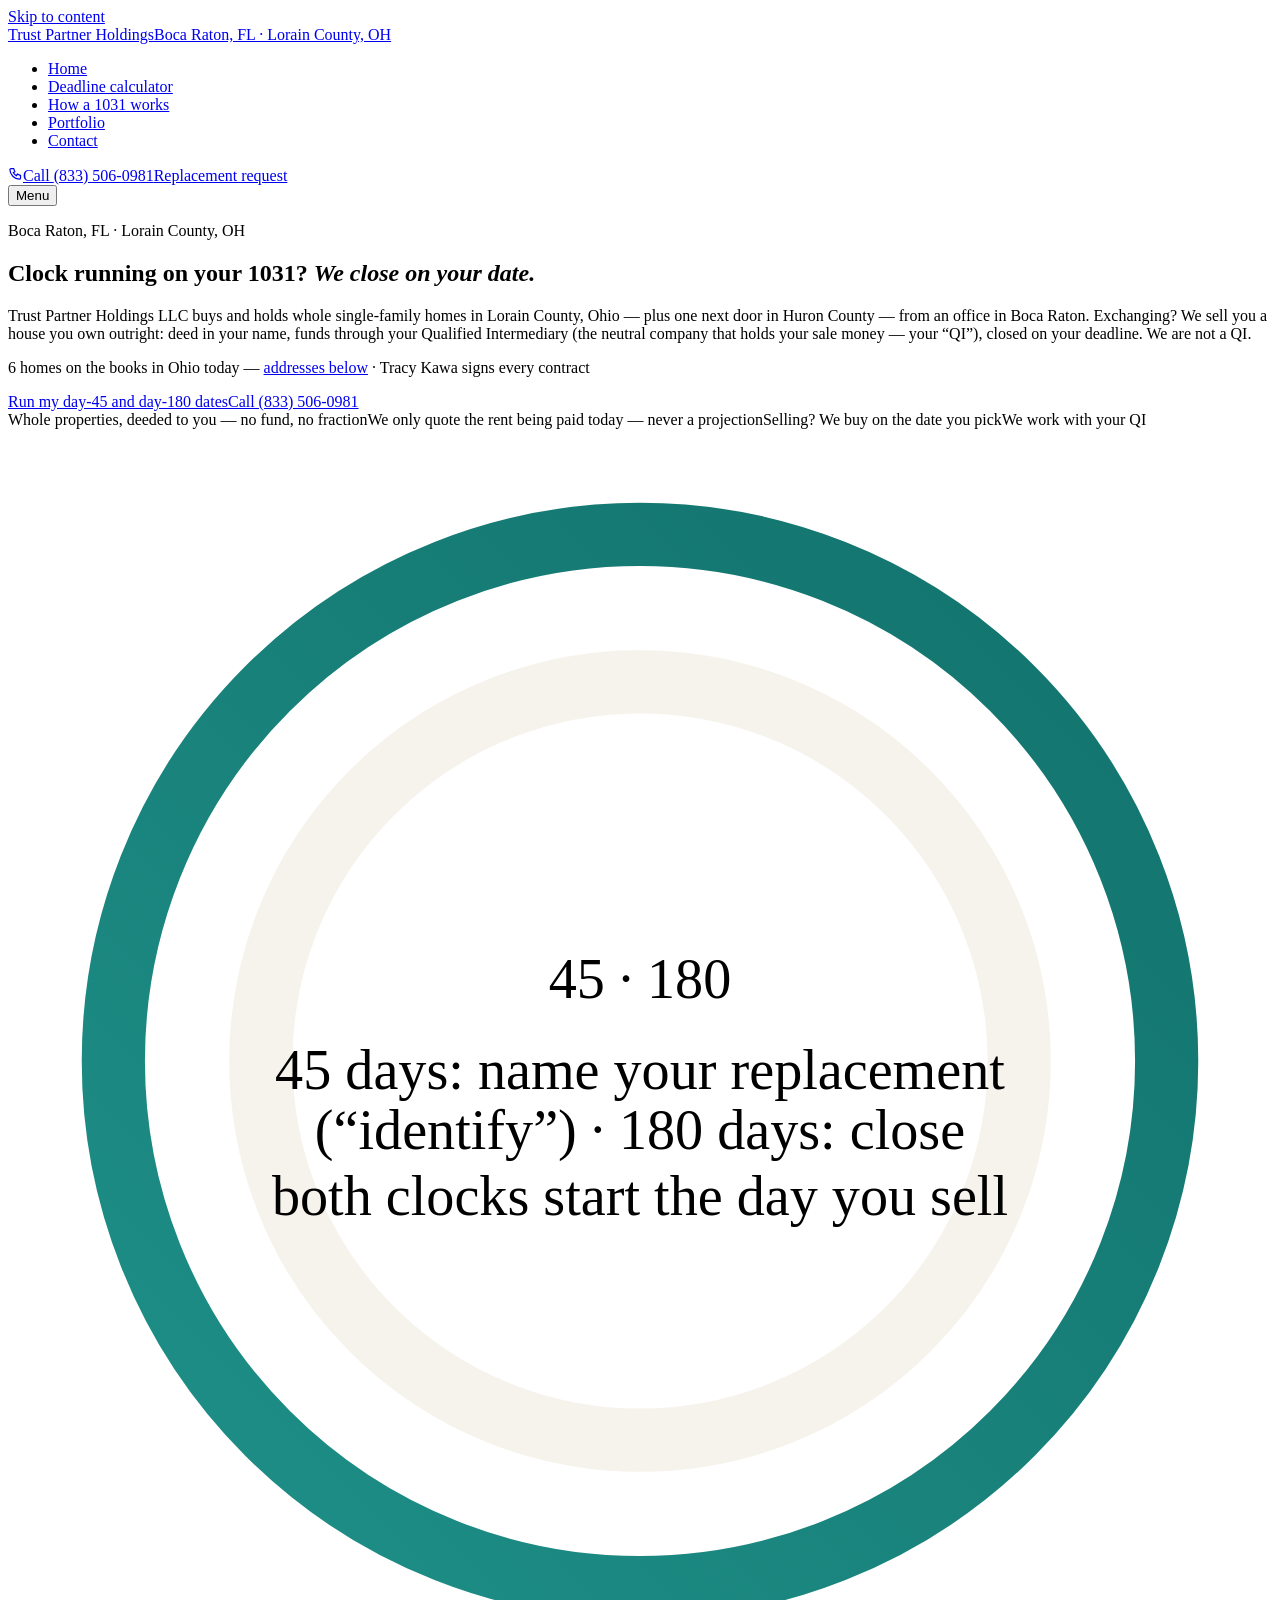
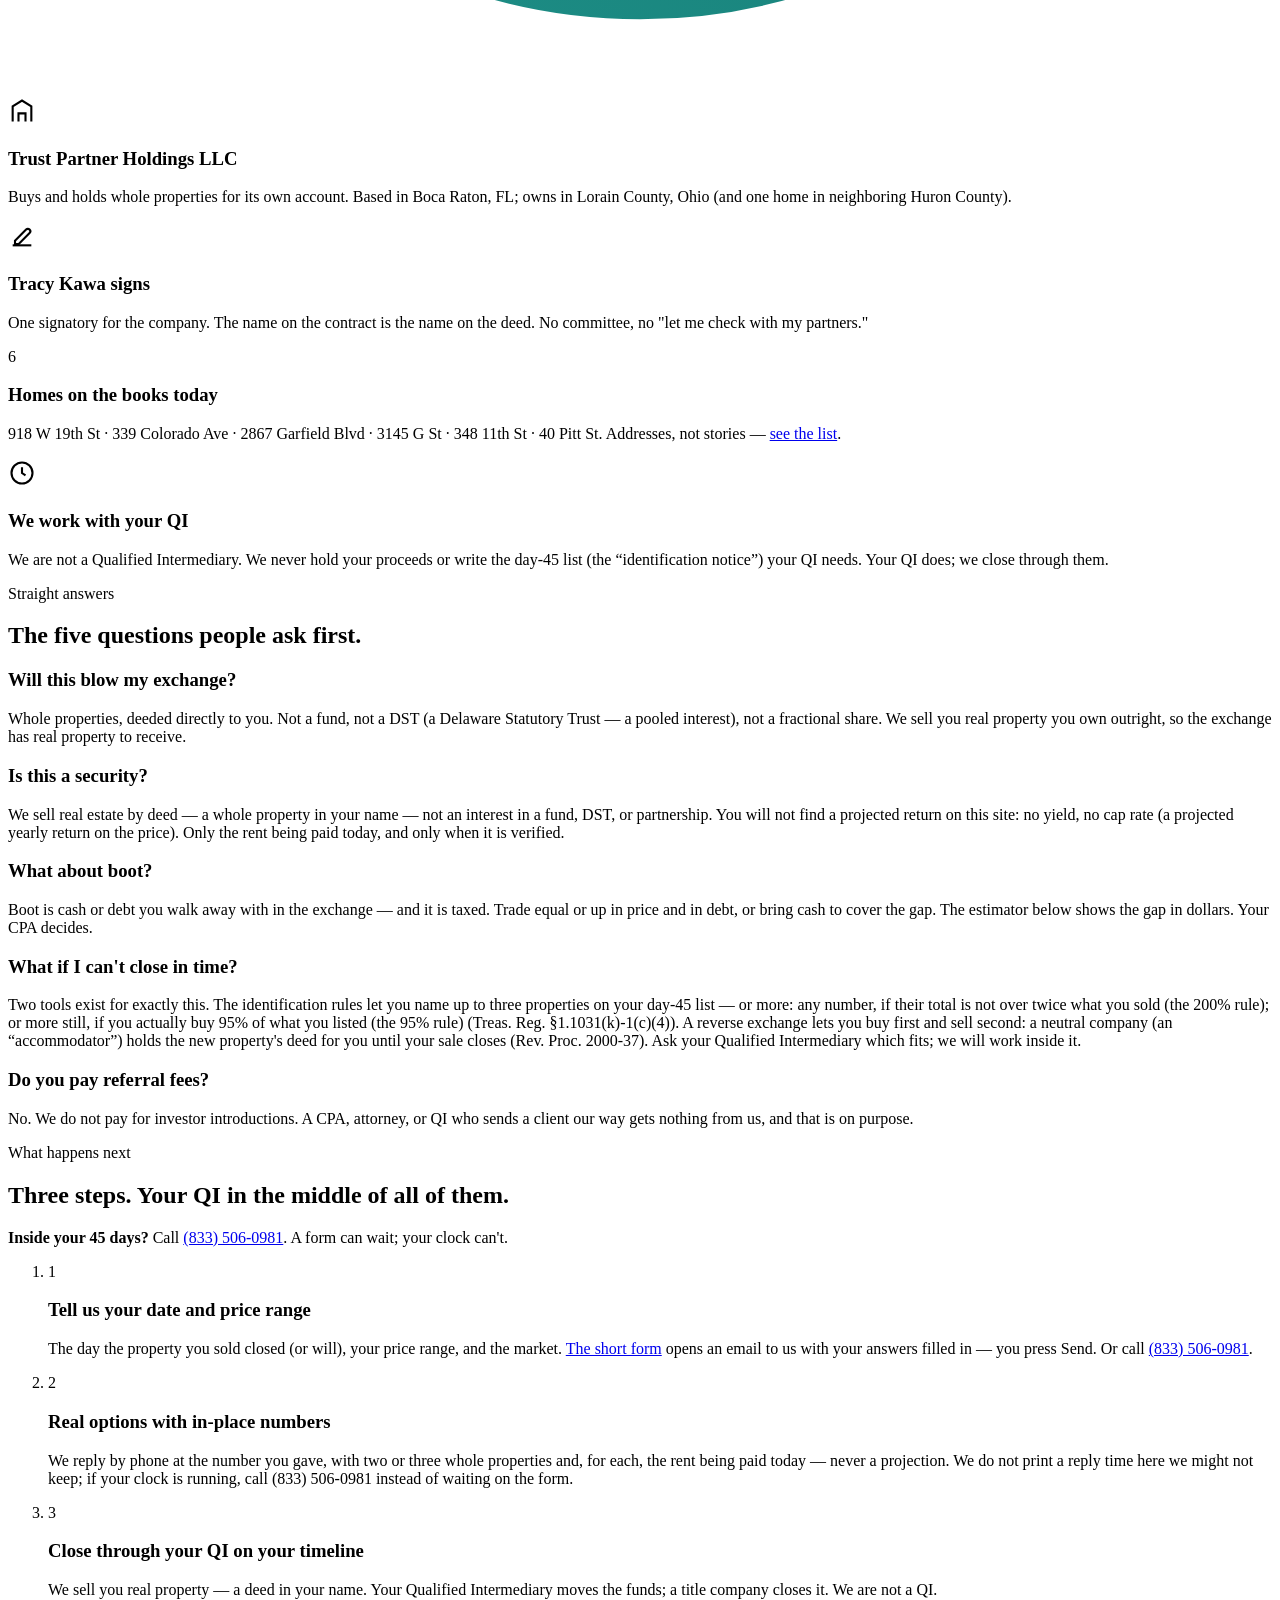
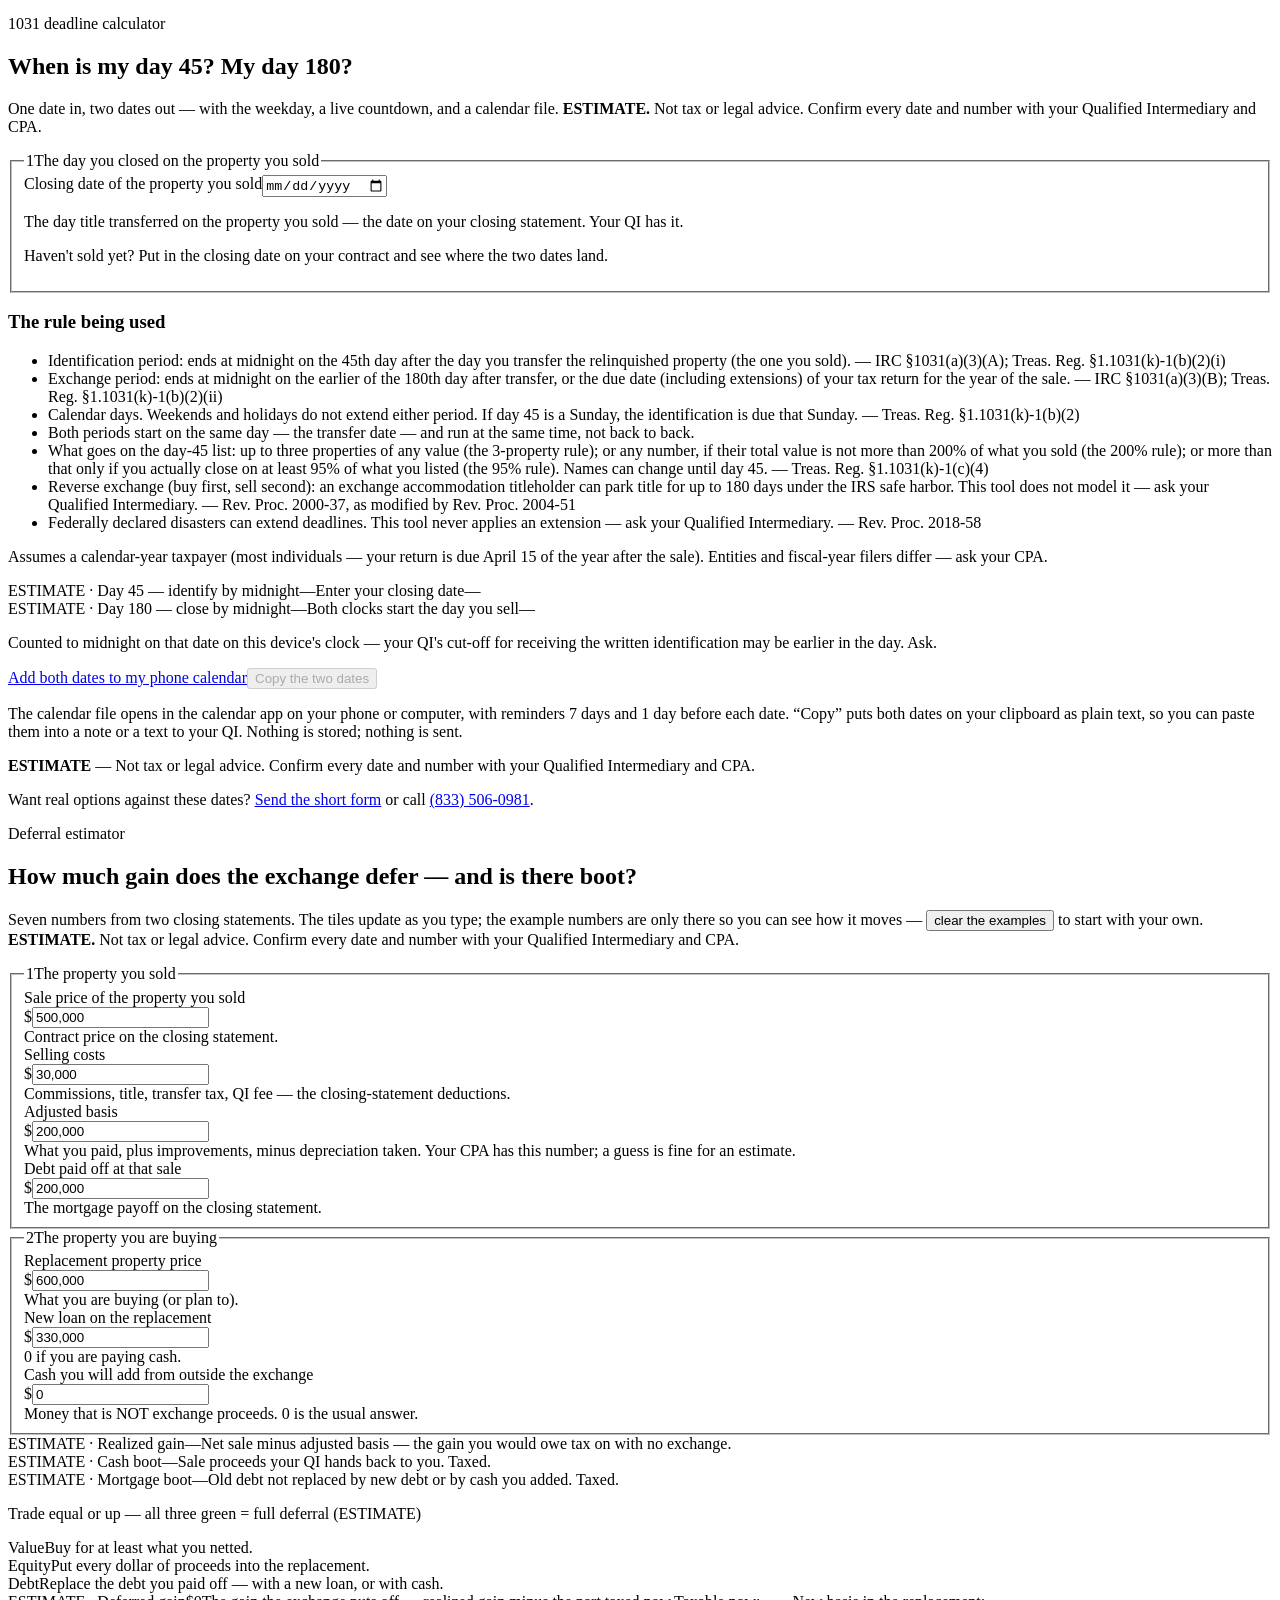
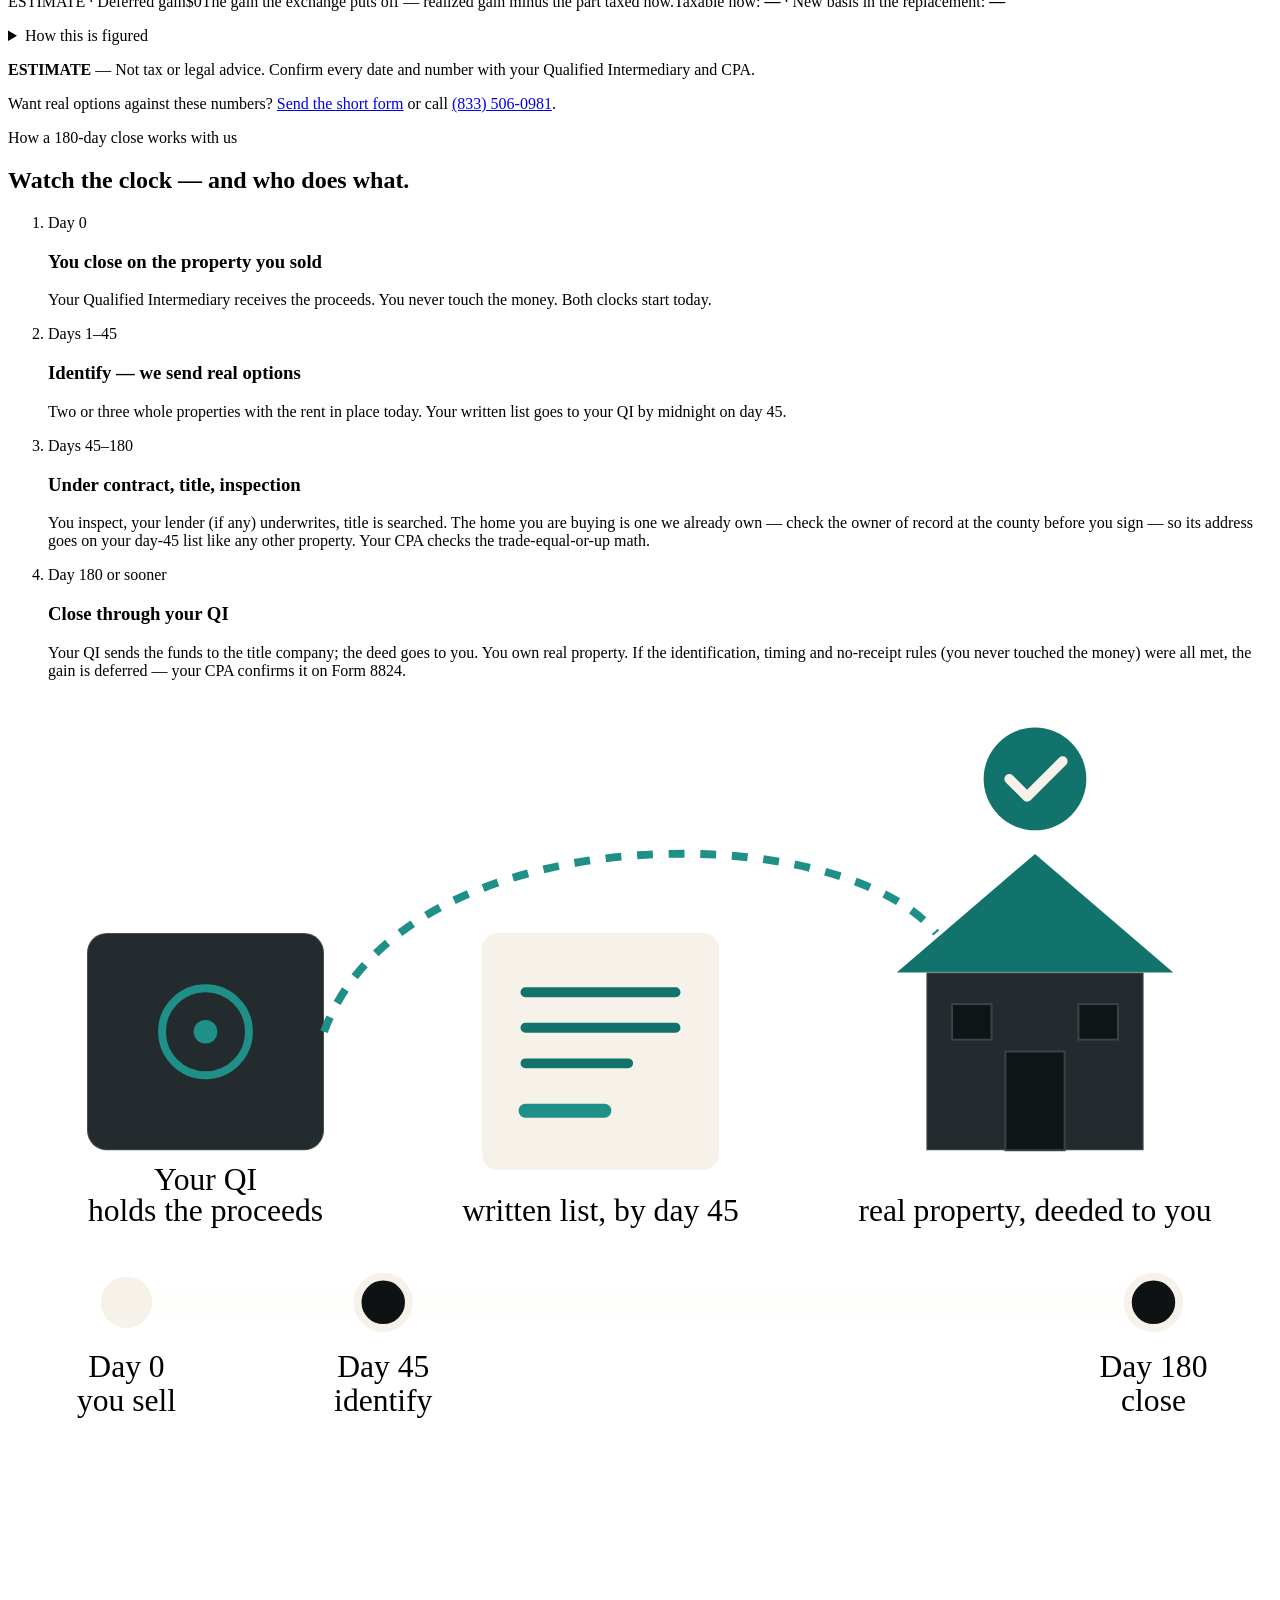
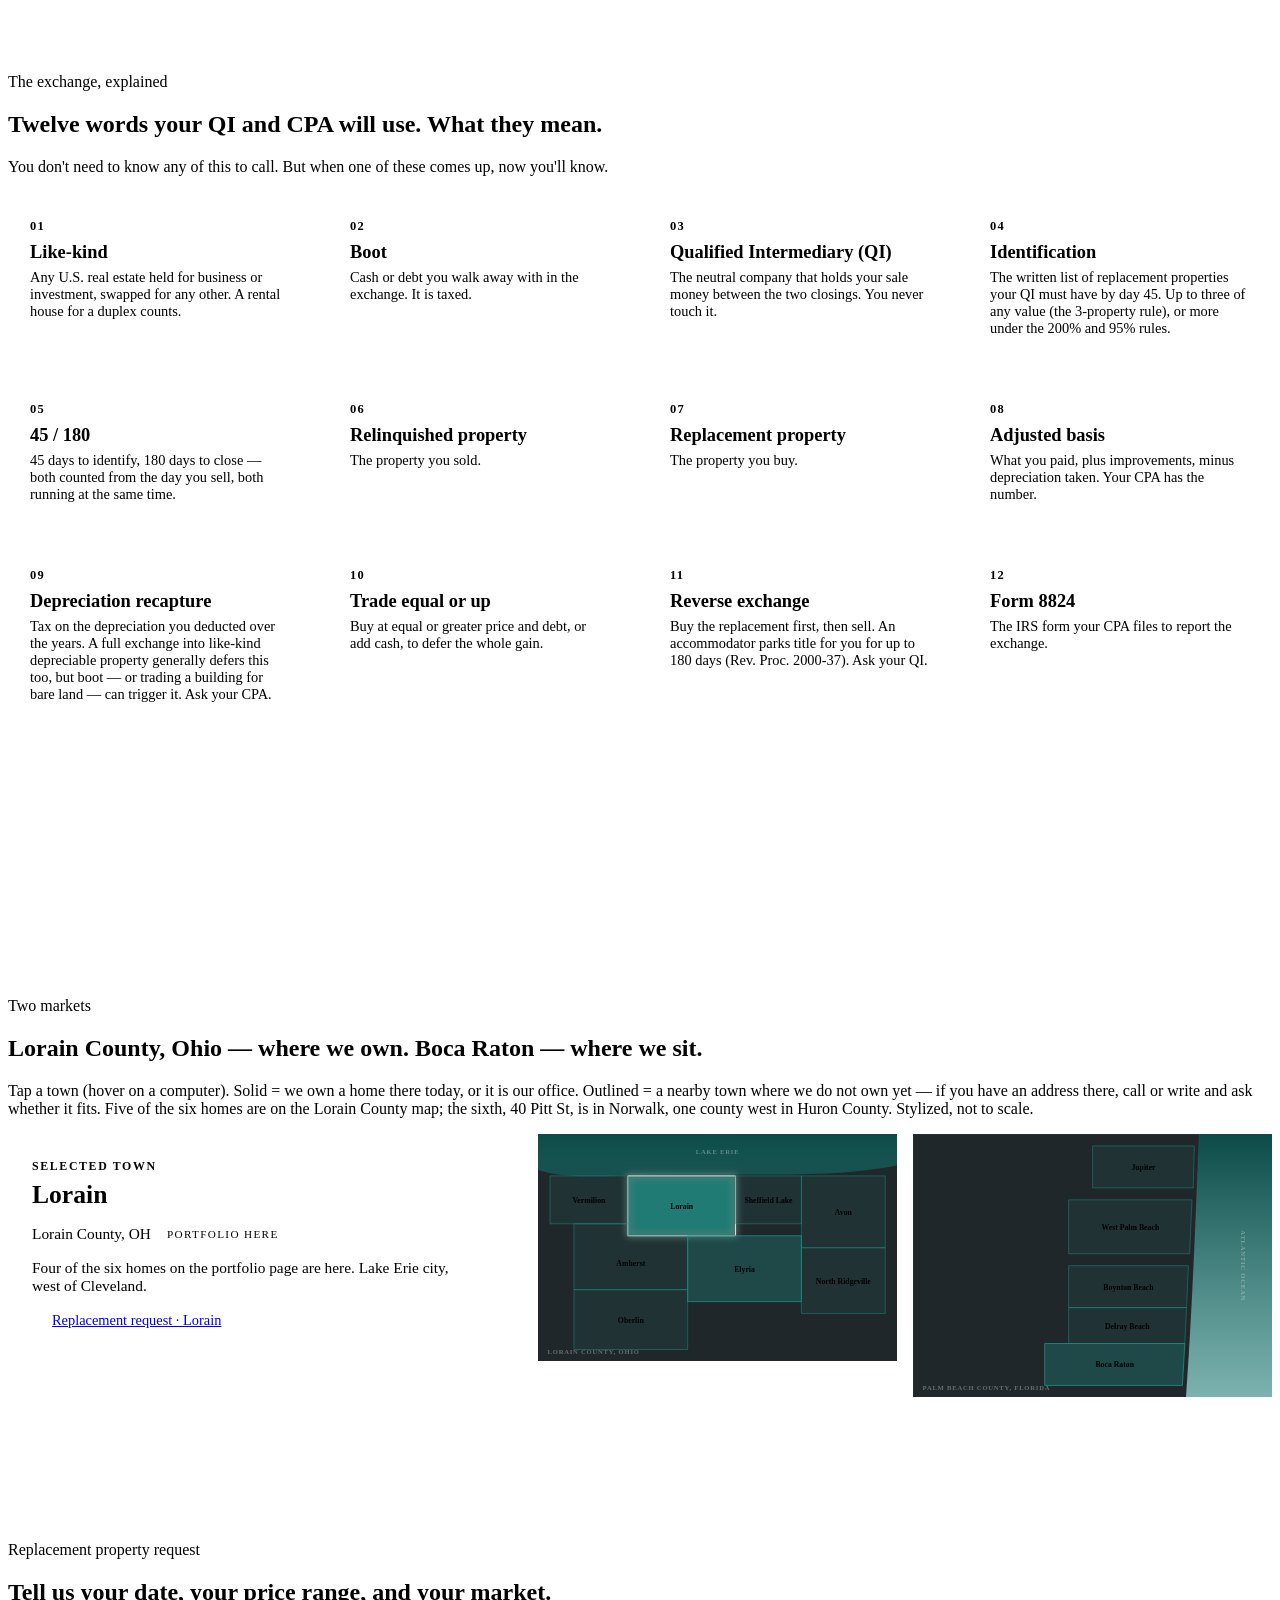
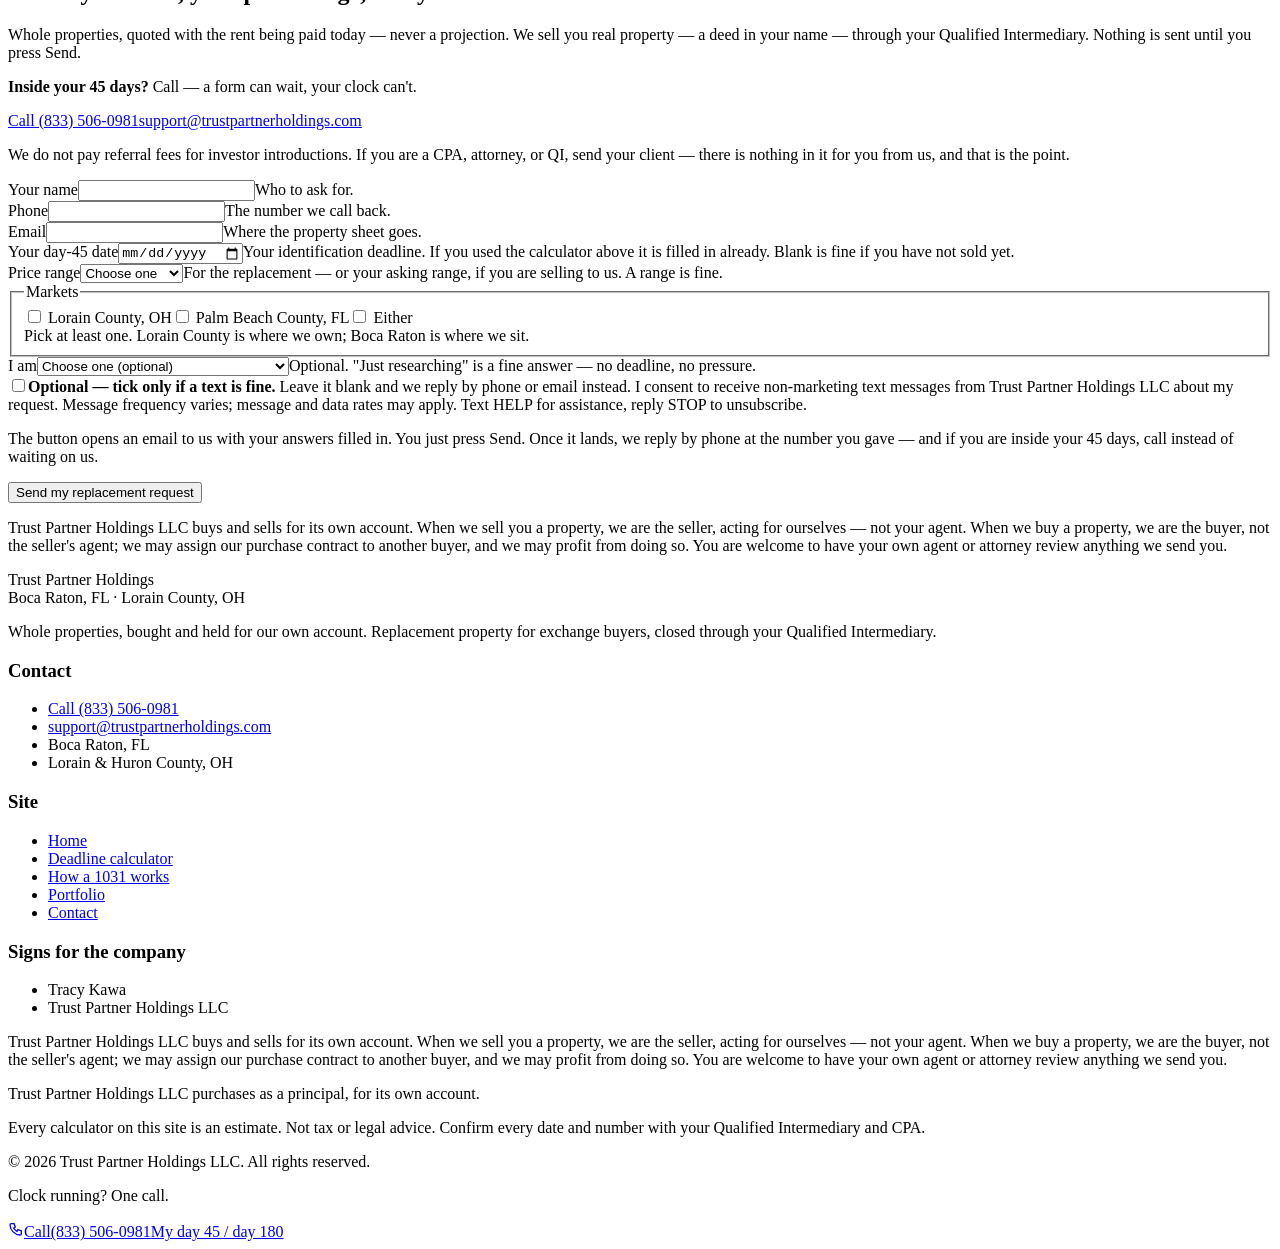
==== commit 2e6db070: "Preview redeploy 2026-09-10T17:01:09Z" ====
--- a/index.html
+++ b/index.html
@@ -1,3 +1,3 @@
-<!DOCTYPE html><html lang="en"><head><meta charset="UTF-8"><meta name="viewport" content="width=device-width, initial-scale=1"><title>Trust Partner Holdings — 1031 replacement property, Lorain County OH · Boca Raton FL</title><meta name="description" content="Whole properties for 1031 exchange buyers, closed through your Qualified Intermediary. Day-45 and day-180 calculator, deferral estimator, in-place rent only. Call (833) 506-0981."><link rel="canonical" href="https://michaelkawa.github.io/tph-preview/"><meta name="theme-color" content="#14181a"><meta property="og:type" content="website"><meta property="og:title" content="Trust Partner Holdings — 1031 replacement property, Lorain County OH · Boca Raton FL"><meta property="og:description" content="Whole properties for 1031 exchange buyers, closed through your Qualified Intermediary. Day-45 and day-180 calculator, deferral estimator, in-place rent only. Call (833) 506-0981."><meta name="twitter:card" content="summary"><link rel="icon" href="/tph-preview/favicon.svg" type="image/svg+xml"><link rel="preconnect" href="https://fonts.googleapis.com"><link rel="preconnect" href="https://fonts.gstatic.com" crossorigin><link href="https://fonts.googleapis.com/css2?family=Archivo:wght@700;800;900&family=Inter:wght@400;500;600;700&display=swap" rel="stylesheet"><script type="application/ld+json">{"@context":"https://schema.org","@type":"Organization","name":"Trust Partner Holdings LLC","telephone":"(833) 506-0981","email":"support@trustpartnerholdings.com","description":"Trust Partner Holdings LLC buys and holds whole single-family homes in Lorain County, Ohio, and is based in Boca Raton, Florida. Replacement property for 1031 exchange buyers, closed through your Qualified Intermediary.","areaServed":["Boca Raton FL","Lorain County OH"],"address":{"@type":"PostalAddress","addressLocality":"Boca Raton","addressRegion":"FL"}}</script><link rel="stylesheet" href="/tph-preview/static/ReplacementIntake.BDcj4ufc.css"><link rel="stylesheet" href="/tph-preview/static/index.Di2NiYcU.css"><style>.glossary[data-c-itao57l5]{background:var(--ink);border-top:1px solid var(--line);padding:clamp(64px,10vw,128px) 0}.grid[data-c-itao57l5]{grid-template-columns:repeat(4,1fr);gap:16px;display:grid}.card[data-c-itao57l5]{border-radius:var(--radius);border:1px solid var(--line);background:var(--ink-2);min-width:0;transition:transform .35s var(--ease), border-color .35s var(--ease);padding:24px 22px 22px;position:relative}.card[data-c-itao57l5]:hover{border-color:var(--teal-dark);transform:translateY(-4px)}.idx[data-c-itao57l5]{font-family:var(--font-display);letter-spacing:.1em;color:var(--teal-light);font-size:.78rem;font-weight:900}.card[data-c-itao57l5] h3[data-c-itao57l5]{color:var(--paper);margin:8px 0 6px;font-size:1.15rem}.card[data-c-itao57l5] p[data-c-itao57l5]{margin:0;font-size:.9rem}@media (width<=980px){.grid[data-c-itao57l5]{grid-template-columns:repeat(2,1fr)}}@media (width<=520px){.grid[data-c-itao57l5]{grid-template-columns:1fr}}
+<!DOCTYPE html><html lang="en"><head><meta charset="UTF-8"><meta name="viewport" content="width=device-width, initial-scale=1"><title>Trust Partner Holdings — 1031 replacement property, Lorain County OH · Boca Raton FL</title><meta name="description" content="Whole properties for 1031 exchange buyers, closed through your Qualified Intermediary. Day-45 and day-180 calculator, deferral estimator, in-place rent only. Call (833) 506-0981."><link rel="canonical" href="https://michaelkawa.github.io/tph-preview/"><meta name="theme-color" content="#14181a"><meta property="og:type" content="website"><meta property="og:title" content="Trust Partner Holdings — 1031 replacement property, Lorain County OH · Boca Raton FL"><meta property="og:description" content="Whole properties for 1031 exchange buyers, closed through your Qualified Intermediary. Day-45 and day-180 calculator, deferral estimator, in-place rent only. Call (833) 506-0981."><meta name="twitter:card" content="summary"><link rel="icon" href="/tph-preview/favicon.svg" type="image/svg+xml"><link rel="preconnect" href="https://fonts.googleapis.com"><link rel="preconnect" href="https://fonts.gstatic.com" crossorigin><link href="https://fonts.googleapis.com/css2?family=Archivo:wght@700;800;900&family=Inter:wght@400;500;600;700&display=swap" rel="stylesheet"><script type="application/ld+json">{"@context":"https://schema.org","@type":"Organization","name":"Trust Partner Holdings LLC","telephone":"(833) 506-0981","email":"support@trustpartnerholdings.com","description":"Trust Partner Holdings LLC buys and holds whole single-family homes in Lorain County and Huron County, Ohio, and is based in Boca Raton, Florida. Replacement property for 1031 exchange buyers, closed through your Qualified Intermediary.","areaServed":["Boca Raton FL","Lorain County OH","Huron County OH"],"address":{"@type":"PostalAddress","addressLocality":"Boca Raton","addressRegion":"FL"}}</script><link rel="stylesheet" href="/tph-preview/static/ReplacementIntake.I0mz436F.css"><link rel="stylesheet" href="/tph-preview/static/index.Dx9lqlim.css"><style>.glossary[data-c-itao57l5]{background:var(--ink);border-top:1px solid var(--line);padding:clamp(64px,10vw,128px) 0}.grid[data-c-itao57l5]{grid-template-columns:repeat(4,1fr);gap:16px;display:grid}.card[data-c-itao57l5]{border-radius:var(--radius);border:1px solid var(--line);background:var(--ink-2);min-width:0;transition:transform .35s var(--ease), border-color .35s var(--ease);padding:24px 22px 22px;position:relative}.card[data-c-itao57l5]:hover{border-color:var(--teal-dark);transform:translateY(-4px)}.idx[data-c-itao57l5]{font-family:var(--font-display);letter-spacing:.1em;color:var(--teal-light);font-size:.78rem;font-weight:900}.card[data-c-itao57l5] h3[data-c-itao57l5]{color:var(--paper);margin:8px 0 6px;font-size:1.15rem}.card[data-c-itao57l5] p[data-c-itao57l5]{margin:0;font-size:.9rem}@media (width<=980px){.grid[data-c-itao57l5]{grid-template-columns:repeat(2,1fr)}}@media (width<=520px){.grid[data-c-itao57l5]{grid-template-columns:1fr}}
 .area[data-c-z3p4geke]{background:var(--ink-2);border-top:1px solid var(--line);padding:clamp(64px,10vw,128px) 0}.layout[data-c-z3p4geke]{grid-template-columns:.8fr 1.2fr;align-items:start;gap:40px;display:grid}.maps[data-c-z3p4geke]{grid-template-columns:1fr 1fr;gap:16px;display:grid}.panel[data-c-z3p4geke]{border:1px solid var(--teal-dark);border-radius:var(--radius);background:linear-gradient(160deg, #12726c2e, var(--ink) 70%);min-height:210px;padding:22px 24px;position:sticky;top:100px}.panel-eyebrow[data-c-z3p4geke]{text-transform:uppercase;letter-spacing:.14em;color:var(--teal-light);font-size:.74rem;font-weight:700}.panel[data-c-z3p4geke] h3[data-c-z3p4geke]{color:var(--paper);margin:6px 0 4px;font-size:1.6rem}.panel-county[data-c-z3p4geke]{color:var(--paper-dim);flex-wrap:wrap;align-items:center;gap:8px;margin-bottom:10px;font-size:.9rem;display:flex}.pill[data-c-z3p4geke]{text-transform:uppercase;letter-spacing:.12em;color:var(--paper);border:1px solid var(--teal-light);border-radius:999px;padding:2px 8px;font-size:.7rem;display:inline-block}.panel[data-c-z3p4geke] p[data-c-z3p4geke]{margin-bottom:16px;font-size:.96rem}.btn-small[data-c-z3p4geke]{white-space:normal;text-align:center;padding:12px 20px;font-size:.9rem}.map-wrap[data-c-z3p4geke]{border-radius:var(--radius);border:1px solid var(--line);background:var(--ink-3);overflow:hidden}.map[data-c-z3p4geke]{width:100%;height:auto;display:block}.water-label[data-c-z3p4geke],.county-label[data-c-z3p4geke]{font-family:var(--font-body);letter-spacing:.12em;text-transform:uppercase;fill:#f6f2ea59;pointer-events:none;font-size:11px;font-weight:600}.area-shape[data-c-z3p4geke]{fill:#1e90881a;stroke:#1e90888c;stroke-width:1.5px;stroke-linejoin:round;transition:fill .3s var(--ease), stroke .3s var(--ease);cursor:pointer}.area[data-c-z3p4geke].is-home .area-shape[data-c-z3p4geke]{fill:#1e908852;stroke:#1e9088e6}.area-label[data-c-z3p4geke]{font-family:var(--font-body);fill:var(--paper);pointer-events:none;font-size:13px;font-weight:700}.area[data-c-z3p4geke]:hover .area-shape[data-c-z3p4geke],.area[data-c-z3p4geke]:focus-visible .area-shape[data-c-z3p4geke],.area[data-c-z3p4geke].is-hot .area-shape[data-c-z3p4geke]{fill:#1e90888c;stroke:#f6f2ea;filter:url(#glow)}.area[data-c-z3p4geke]:focus-visible{outline:none}@media (width<=900px){.layout[data-c-z3p4geke]{grid-template-columns:1fr}.panel[data-c-z3p4geke]{position:static}}@media (width<=640px){.maps[data-c-z3p4geke]{grid-template-columns:1fr}}
-</style></head><body><a href="#main" class="visually-hidden">Skip to content</a><header class="site-header" data-c-nen7h5rs><div class="container bar" data-c-nen7h5rs><a href="/tph-preview/" class="brand" aria-label="Trust Partner Holdings — home" data-c-nen7h5rs><span class="brand-mark" data-c-nen7h5rs>Trust Partner Holdings</span><span class="brand-sub" data-c-nen7h5rs>Boca Raton, FL · Lorain County, OH</span></a><nav class="primary-nav" aria-label="Primary" data-c-nen7h5rs><ul data-c-nen7h5rs><li data-c-nen7h5rs><a href="/tph-preview/" aria-current="page" data-c-nen7h5rs>Home</a></li><li data-c-nen7h5rs><a href="/tph-preview/#deadlines" data-c-nen7h5rs>Deadline calculator</a></li><li data-c-nen7h5rs><a href="/tph-preview/1031/" data-c-nen7h5rs>How a 1031 works</a></li><li data-c-nen7h5rs><a href="/tph-preview/properties/" data-c-nen7h5rs>Portfolio</a></li><li data-c-nen7h5rs><a href="/tph-preview/contact/" data-c-nen7h5rs>Contact</a></li></ul></nav><div class="header-cta" data-c-nen7h5rs><a href="tel:+18335060981" class="phone-link" data-c-nen7h5rs><svg class="phone-ico" viewBox="0 0 24 24" width="15" height="15" fill="none" stroke="currentColor" stroke-width="2" aria-hidden="true" data-c-nen7h5rs><path d="M5 4h4l2 5-2.5 1.5a11 11 0 005 5L15 13l5 2v4a2 2 0 01-2 2A16 16 0 013 6a2 2 0 012-2z" data-c-nen7h5rs></path></svg><span class="phone-word" data-c-nen7h5rs>Call </span>(833) 506-0981</a><a href="#intake" class="btn btn-primary btn-small header-req" data-c-nen7h5rs>Replacement request</a></div><button class="menu-toggle" aria-expanded="false" aria-controls="mobile-nav" id="menu-toggle" data-c-nen7h5rs><span data-c-nen7h5rs></span><span data-c-nen7h5rs></span><span data-c-nen7h5rs></span><span class="visually-hidden" data-c-nen7h5rs>Menu</span></button></div><div class="mobile-nav" id="mobile-nav" hidden data-c-nen7h5rs><ul data-c-nen7h5rs><li data-c-nen7h5rs><a href="/tph-preview/" data-c-nen7h5rs>Home</a></li><li data-c-nen7h5rs><a href="/tph-preview/#deadlines" data-c-nen7h5rs>Deadline calculator</a></li><li data-c-nen7h5rs><a href="/tph-preview/1031/" data-c-nen7h5rs>How a 1031 works</a></li><li data-c-nen7h5rs><a href="/tph-preview/properties/" data-c-nen7h5rs>Portfolio</a></li><li data-c-nen7h5rs><a href="/tph-preview/contact/" data-c-nen7h5rs>Contact</a></li></ul><a href="tel:+18335060981" class="phone-link" data-c-nen7h5rs>Call (833) 506-0981</a><a href="#intake" class="btn btn-primary" data-c-nen7h5rs>Replacement request</a></div></header><script type="module">function e(){let e=document.getElementById(`menu-toggle`),t=document.getElementById(`mobile-nav`);if(!e||!t)return;let n=()=>{e.setAttribute(`aria-expanded`,`false`),t.hidden=!0};e.addEventListener(`click`,()=>{let n=e.getAttribute(`aria-expanded`)===`true`;e.setAttribute(`aria-expanded`,String(!n)),t.hidden=n}),t.querySelectorAll(`a`).forEach(e=>e.addEventListener(`click`,n)),window.addEventListener(`hashchange`,n)}e();</script><main id="main"><section class="hero" id="hero" data-c-ge2uvauf><div class="hero-bg" aria-hidden="true" data-c-ge2uvauf></div><div class="container hero-grid" data-c-ge2uvauf><div class="tilt-inner hero-content" data-c-ge2uvauf><p class="eyebrow" data-c-ge2uvauf>Boca Raton, FL · Lorain County, OH</p><h1 data-c-ge2uvauf>Your 1031 clock is running. <em data-c-ge2uvauf>We close on your date.</em></h1><p class="hero-sub" data-c-ge2uvauf>Trust Partner Holdings LLC buys and holds whole single-family homes in Lorain County, Ohio, from an office in Boca Raton. Exchanging? We sell you a house you own outright — deed in your name, funds through your Qualified Intermediary — and we close on your deadline. Selling? We buy on the date you pick. We are not a QI.</p><div class="hero-actions" data-c-ge2uvauf><a href="#deadlines" class="btn btn-primary btn-large btn-magnetic" id="hero-cta" data-c-ge2uvauf><span class="btn-inner" data-c-ge2uvauf>Run my day-45 and day-180 dates</span></a><a href="tel:+18335060981" class="btn btn-outline btn-large" data-c-ge2uvauf>Call (833) 506-0981</a></div><p class="hero-proof" data-c-ge2uvauf>6 homes on the books in Ohio today — <a href="#who-we-are" data-c-ge2uvauf>addresses below</a> · Tracy Kawa signs every contract</p><div class="hero-chips" aria-label="Quick facts" data-c-ge2uvauf><span class="chip" data-c-ge2uvauf>Whole properties, deeded to you — no fund, no fraction</span><span class="chip" data-c-ge2uvauf>Rent shown is the rent being paid today — no projections</span><span class="chip" data-c-ge2uvauf>We work with your QI</span></div></div><div class="hero-art" aria-hidden="true" data-c-ge2uvauf><svg viewBox="0 0 360 360" class="rings" id="hero-rings" data-c-ge2uvauf><defs data-c-ge2uvauf><linearGradient id="ringGrad" x1="0" y1="0" x2="1" y2="1" data-c-ge2uvauf><stop offset="0" stop-color="#1e9088" data-c-ge2uvauf></stop><stop offset="1" stop-color="#12726c" data-c-ge2uvauf></stop></linearGradient></defs><circle cx="180" cy="180" r="150" fill="none" stroke="rgba(246,242,234,0.08)" stroke-width="18" data-c-ge2uvauf></circle><circle cx="180" cy="180" r="108" fill="none" stroke="rgba(246,242,234,0.08)" stroke-width="18" data-c-ge2uvauf></circle><circle class="ring" id="ring-180" cx="180" cy="180" r="150" fill="none" stroke="url(#ringGrad)" stroke-width="18" stroke-linecap="round" transform="rotate(-90 180 180)" data-c-ge2uvauf></circle><circle class="ring" id="ring-45" cx="180" cy="180" r="108" fill="none" stroke="#f6f2ea" stroke-width="18" stroke-linecap="round" transform="rotate(-90 180 180)" opacity="0.9" data-c-ge2uvauf></circle><text x="180" y="168" text-anchor="middle" class="ring-num" data-c-ge2uvauf>45 · 180</text><text x="180" y="196" text-anchor="middle" class="ring-lbl" data-c-ge2uvauf>days to identify · days to close</text><text x="180" y="218" text-anchor="middle" class="ring-lbl dim" data-c-ge2uvauf>both clocks start the day you sell</text></svg></div></div><div class="scroll-cue" aria-hidden="true" data-c-ge2uvauf><span data-c-ge2uvauf></span></div></section><section class="trust" data-motion="stagger" id="who-we-are" data-c-qlv4pxuf><div class="container" data-c-qlv4pxuf><div class="grid" data-c-qlv4pxuf><div class="tile reveal featured" data-c-qlv4pxuf><span class="ico" aria-hidden="true" data-c-qlv4pxuf><svg viewBox="0 0 24 24" width="28" height="28" fill="none" stroke="currentColor" stroke-width="1.8" data-c-qlv4pxuf><path d="M4 21V8l8-5 8 5v13" data-c-qlv4pxuf></path><path d="M9 21v-7h6v7" data-c-qlv4pxuf></path></svg></span><h3 data-c-qlv4pxuf>Trust Partner Holdings LLC</h3><p data-c-qlv4pxuf>Buys and holds whole properties for its own account. Based in Boca Raton, FL; owns in Lorain County, Ohio.</p></div><div class="tile reveal" data-c-qlv4pxuf><span class="ico" aria-hidden="true" data-c-qlv4pxuf><svg viewBox="0 0 24 24" width="28" height="28" fill="none" stroke="currentColor" stroke-width="1.8" data-c-qlv4pxuf><path d="M4 20h16" data-c-qlv4pxuf></path><path d="M6 16l9.5-9.5a2.1 2.1 0 013 3L9 19H6v-3z" data-c-qlv4pxuf></path></svg></span><h3 data-c-qlv4pxuf>Tracy Kawa signs</h3><p data-c-qlv4pxuf>One signatory for the company. The name on the contract is the name on the deed. No committee, no "let me check with my partners."</p></div><div class="tile reveal" data-c-qlv4pxuf><span class="big" data-c-qlv4pxuf>6</span><h3 data-c-qlv4pxuf>Homes on the books today</h3><p data-c-qlv4pxuf>918 W 19th St · 339 Colorado Ave · 2867 Garfield Blvd · 3145 G St · 348 11th St · 40 Pitt St. Addresses, not stories — <a href="/tph-preview/properties/" data-c-qlv4pxuf>see the list</a>.</p></div><div class="tile reveal" data-c-qlv4pxuf><span class="ico" aria-hidden="true" data-c-qlv4pxuf><svg viewBox="0 0 24 24" width="28" height="28" fill="none" stroke="currentColor" stroke-width="1.8" data-c-qlv4pxuf><circle cx="12" cy="12" r="9" data-c-qlv4pxuf></circle><path d="M12 7v5l3 2" data-c-qlv4pxuf></path></svg></span><h3 data-c-qlv4pxuf>We work with your QI</h3><p data-c-qlv4pxuf>We are not a Qualified Intermediary. We never hold your proceeds or write your identification notice. Your QI does; we close through them.</p></div></div></div></section><section class="fears" id="straight-answers" data-motion="stagger" data-c-dydbnf4n><div class="container" data-c-dydbnf4n><div class="section-head" data-c-dydbnf4n><p class="eyebrow" data-c-dydbnf4n>Straight answers</p><h2 data-c-dydbnf4n>The five questions people ask first.</h2></div><div class="grid" data-c-dydbnf4n><div class="card reveal" data-c-dydbnf4n><h3 data-c-dydbnf4n>Will this blow my exchange?</h3><p class="a" data-c-dydbnf4n>Whole properties, deeded directly to you. Not a fund, not a DST (a Delaware Statutory Trust — a pooled interest), not a fractional share. We sell you real property you own outright, so the exchange has real property to receive.</p></div><div class="card reveal" data-c-dydbnf4n><h3 data-c-dydbnf4n>Is this a security?</h3><p class="a" data-c-dydbnf4n>We sell real estate by deed — a whole property in your name — not an interest in a fund, DST, or partnership. You will not find a projected return on this site: no yield, no cap rate (a projected yearly return on the price). Only the rent being paid today, and only when it is verified.</p></div><div class="card reveal" data-c-dydbnf4n><h3 data-c-dydbnf4n>What about boot?</h3><p class="a" data-c-dydbnf4n>Boot is cash or debt you walk away with in the exchange — and it is taxed. Trade equal or up in price and in debt, or bring cash to cover the gap. The estimator below shows the gap in dollars. Your CPA decides.</p></div><div class="card reveal" data-c-dydbnf4n><h3 data-c-dydbnf4n>What if I can&#39;t close in time?</h3><p class="a" data-c-dydbnf4n>Two tools exist for exactly this. The identification rules let you name up to three properties on your day-45 list, or more under the 200% and 95% rules (Treas. Reg. §1.1031(k)-1(c)(4)). A reverse exchange lets you buy first and sell second, with an accommodator parking title (Rev. Proc. 2000-37). Ask your Qualified Intermediary which fits; we will work inside it.</p></div><div class="card reveal" data-c-dydbnf4n><h3 data-c-dydbnf4n>Do you pay referral fees?</h3><p class="a" data-c-dydbnf4n>No. We do not pay for investor introductions. A CPA, attorney, or QI who sends a client our way gets nothing from us, and that is on purpose.</p></div></div></div></section><section class="next" id="what-happens-next" data-motion="stagger" data-c-zkuglizp><div class="container" data-c-zkuglizp><div class="head" data-c-zkuglizp><p class="eyebrow" data-c-zkuglizp>What happens next</p><h2 data-c-zkuglizp>Three steps. Your QI in the middle of all of them.</h2><p class="lead" data-c-zkuglizp><strong data-c-zkuglizp>Inside your 45 days?</strong> Call <a href="tel:+18335060981" data-c-zkuglizp>(833) 506-0981</a>. A form can wait; your clock can't.</p></div><ol class="steps" data-c-zkuglizp><li class="step reveal" data-c-zkuglizp><span class="num" data-c-zkuglizp>1</span><h3 data-c-zkuglizp>Tell us your date and price range</h3><p data-c-zkuglizp>The day the property you sold closed (or will), your price range, and the market. <a href="#intake" data-c-zkuglizp>The short form</a> opens an email to us with your answers filled in — you press Send. Or call <a href="tel:+18335060981" data-c-zkuglizp>(833) 506-0981</a>.</p></li><li class="step reveal" data-c-zkuglizp><span class="num" data-c-zkuglizp>2</span><h3 data-c-zkuglizp>Real options with in-place numbers</h3><p data-c-zkuglizp>We reply by phone at the number you gave, with two or three whole properties and the actual rent being paid today. No projections.</p></li><li class="step reveal" data-c-zkuglizp><span class="num" data-c-zkuglizp>3</span><h3 data-c-zkuglizp>Close through your QI on your timeline</h3><p data-c-zkuglizp>We sell you real property — a deed in your name. Your Qualified Intermediary moves the funds; a title company closes it. We are not a QI.</p></li></ol></div></section><section class="calc" id="deadlines" data-c-pvwea7z4><div class="container" data-c-pvwea7z4><div class="section-head" data-c-pvwea7z4><p class="eyebrow" data-c-pvwea7z4>1031 deadline calculator</p><h2 data-c-pvwea7z4>When is my day 45? My day 180?</h2><p data-c-pvwea7z4>One date in, two dates out — with the weekday, a live countdown, and a calendar file. <strong class="disc" data-c-pvwea7z4>ESTIMATE.</strong> Not tax or legal advice. Confirm every date and number with your Qualified Intermediary and CPA.</p></div><div class="calc-grid" data-c-pvwea7z4><form class="inputs" id="deadline-form" novalidate autocomplete="off" data-c-pvwea7z4><fieldset class="group" data-c-pvwea7z4><legend data-c-pvwea7z4><span class="step" data-c-pvwea7z4>1</span><span class="legend-text" data-c-pvwea7z4>The day you closed on the property you sold</span></legend><input type="date" id="closing-date" name="closing" class="date" aria-describedby="closing-help" data-c-pvwea7z4><p class="explain" id="closing-help" data-c-pvwea7z4>The day title transferred on the property you sold — the date on your closing statement. Your QI has it.</p><p class="explain dim" data-c-pvwea7z4>Haven't sold yet? Put in the closing date on your contract and see where the two dates land.</p></fieldset><div class="rules" data-c-pvwea7z4><h3 data-c-pvwea7z4>The rule being used</h3><ul data-c-pvwea7z4><li data-c-pvwea7z4>Identification period: ends at midnight on the 45th day after the day you transfer the relinquished property (the one you sold).<span class="cite" data-c-pvwea7z4> — IRC §1031(a)(3)(A); Treas. Reg. §1.1031(k)-1(b)(2)(i)</span></li><li data-c-pvwea7z4>Exchange period: ends at midnight on the earlier of the 180th day after transfer, or the due date (including extensions) of your tax return for the year of the sale.<span class="cite" data-c-pvwea7z4> — IRC §1031(a)(3)(B); Treas. Reg. §1.1031(k)-1(b)(2)(ii)</span></li><li data-c-pvwea7z4>Calendar days. Weekends and holidays do not extend either period. If day 45 is a Sunday, the identification is due that Sunday.<span class="cite" data-c-pvwea7z4> — Treas. Reg. §1.1031(k)-1(b)(2)</span></li><li data-c-pvwea7z4>Both periods start on the same day — the transfer date — and run at the same time, not back to back.</li><li data-c-pvwea7z4>What goes on the day-45 list: up to three properties of any value (the 3-property rule); or any number, if their total value is not more than 200% of what you sold (the 200% rule); or more than that only if you actually close on at least 95% of what you listed (the 95% rule). Names can change until day 45.<span class="cite" data-c-pvwea7z4> — Treas. Reg. §1.1031(k)-1(c)(4)</span></li><li data-c-pvwea7z4>Reverse exchange (buy first, sell second): an exchange accommodation titleholder can park title for up to 180 days under the IRS safe harbor. This tool does not model it — ask your Qualified Intermediary.<span class="cite" data-c-pvwea7z4> — Rev. Proc. 2000-37, as modified by Rev. Proc. 2004-51</span></li><li data-c-pvwea7z4>Federally declared disasters can extend deadlines. This tool never applies an extension — ask your Qualified Intermediary.<span class="cite" data-c-pvwea7z4> — Rev. Proc. 2018-58</span></li></ul><p class="explain dim" data-c-pvwea7z4>Assumes a calendar-year taxpayer whose return is due April 15 of the year after the sale. Entities and fiscal-year filers differ — ask your CPA.</p></div></form><aside class="output" id="deadline-output" data-c-pvwea7z4><div class="tiles" data-c-pvwea7z4><div class="tile" data-c-pvwea7z4><span class="tile-label" data-c-pvwea7z4>ESTIMATE · Day 45 — identify by midnight</span><span class="tile-date" id="d45-date" data-c-pvwea7z4>—</span><span class="tile-sub" id="d45-weekday" data-c-pvwea7z4>Enter your closing date</span><span class="count" id="cd-45" data-c-pvwea7z4>—</span></div><div class="tile" data-c-pvwea7z4><span class="tile-label" data-c-pvwea7z4>ESTIMATE · Day 180 — close by midnight</span><span class="tile-date" id="d180-date" data-c-pvwea7z4>—</span><span class="tile-sub" id="d180-weekday" data-c-pvwea7z4>Both clocks start the day you sell</span><span class="count" id="cd-180" data-c-pvwea7z4>—</span></div></div><p class="flag" id="cap-flag" hidden data-c-pvwea7z4></p><p class="note" data-c-pvwea7z4>Counted to midnight on that date on this device&#39;s clock — your QI&#39;s cut-off for receiving the written identification may be earlier in the day. Ask.</p><div class="ics" data-c-pvwea7z4><a class="btn btn-primary" id="ics-link" href="#deadlines" download="1031-deadlines.ics" aria-disabled="true" data-c-pvwea7z4>Add both dates to my phone calendar</a><button type="button" class="btn btn-outline" id="copy-dates" disabled data-c-pvwea7z4>Copy the two dates</button><p class="explain dim" id="copy-status" role="status" aria-live="polite" data-c-pvwea7z4>The calendar file opens in the calendar app on your phone or computer, with reminders 7 days and 1 day before each date. Nothing is stored; nothing is sent.</p></div><p class="foot" data-c-pvwea7z4><strong data-c-pvwea7z4>ESTIMATE</strong> — Not tax or legal advice. Confirm every date and number with your Qualified Intermediary and CPA.</p><p class="alt" data-c-pvwea7z4>Want real options against these dates? <a href="#intake" data-c-pvwea7z4>Send the short form</a> or call <a href="tel:+18335060981" data-c-pvwea7z4>(833) 506-0981</a>.</p></aside></div></div></section><section class="calc est" id="estimate" data-c-pvwea7z4><div class="container" data-c-pvwea7z4><div class="section-head" data-c-pvwea7z4><p class="eyebrow" data-c-pvwea7z4>Deferral estimator</p><h2 data-c-pvwea7z4>How much gain does the exchange defer — and is there boot?</h2><p data-c-pvwea7z4>Seven numbers from two closing statements. The tiles update as you type; the example numbers are only there so you can see how it moves. <strong class="disc" data-c-pvwea7z4>ESTIMATE.</strong> Not tax or legal advice. Confirm every date and number with your Qualified Intermediary and CPA.</p></div><div class="calc-grid" data-c-pvwea7z4><form class="inputs" id="est-form" novalidate autocomplete="off" data-c-pvwea7z4><fieldset class="group" data-c-pvwea7z4><legend data-c-pvwea7z4><span class="step" data-c-pvwea7z4>1</span><span class="legend-text" data-c-pvwea7z4>The property you sold</span></legend><div class="fields" data-c-pvwea7z4><div class="field" data-c-pvwea7z4><label for="sale-price" data-c-pvwea7z4>Sale price of the property you sold</label><div class="money" data-c-pvwea7z4><span class="cur" data-c-pvwea7z4>$</span><input type="text" inputmode="numeric" id="sale-price" name="SP" value="500,000" aria-describedby="sale-price-help" data-c-pvwea7z4></div><span class="help" id="sale-price-help" data-c-pvwea7z4>Contract price on the closing statement.</span><span class="error" id="sale-price-err" role="alert" data-c-pvwea7z4></span></div><div class="field" data-c-pvwea7z4><label for="selling-costs" data-c-pvwea7z4>Selling costs</label><div class="money" data-c-pvwea7z4><span class="cur" data-c-pvwea7z4>$</span><input type="text" inputmode="numeric" id="selling-costs" name="SC" value="30,000" aria-describedby="selling-costs-help" data-c-pvwea7z4></div><span class="help" id="selling-costs-help" data-c-pvwea7z4>Commissions, title, transfer tax, QI fee — the closing-statement deductions.</span><span class="error" id="selling-costs-err" role="alert" data-c-pvwea7z4></span></div><div class="field" data-c-pvwea7z4><label for="adjusted-basis" data-c-pvwea7z4>Adjusted basis</label><div class="money" data-c-pvwea7z4><span class="cur" data-c-pvwea7z4>$</span><input type="text" inputmode="numeric" id="adjusted-basis" name="AB" value="200,000" aria-describedby="adjusted-basis-help" data-c-pvwea7z4></div><span class="help" id="adjusted-basis-help" data-c-pvwea7z4>What you paid, plus improvements, minus depreciation taken. Your CPA has this number; a guess is fine for an estimate.</span><span class="error" id="adjusted-basis-err" role="alert" data-c-pvwea7z4></span></div><div class="field" data-c-pvwea7z4><label for="debt-paid-off" data-c-pvwea7z4>Debt paid off at that sale</label><div class="money" data-c-pvwea7z4><span class="cur" data-c-pvwea7z4>$</span><input type="text" inputmode="numeric" id="debt-paid-off" name="DR" value="200,000" aria-describedby="debt-paid-off-help" data-c-pvwea7z4></div><span class="help" id="debt-paid-off-help" data-c-pvwea7z4>The mortgage payoff on the closing statement.</span><span class="error" id="debt-paid-off-err" role="alert" data-c-pvwea7z4></span></div></div></fieldset><fieldset class="group" data-c-pvwea7z4><legend data-c-pvwea7z4><span class="step" data-c-pvwea7z4>2</span><span class="legend-text" data-c-pvwea7z4>The property you are buying</span></legend><div class="fields" data-c-pvwea7z4><div class="field" data-c-pvwea7z4><label for="replacement-price" data-c-pvwea7z4>Replacement property price</label><div class="money" data-c-pvwea7z4><span class="cur" data-c-pvwea7z4>$</span><input type="text" inputmode="numeric" id="replacement-price" name="RP" value="600,000" aria-describedby="replacement-price-help" data-c-pvwea7z4></div><span class="help" id="replacement-price-help" data-c-pvwea7z4>What you are buying (or plan to).</span><span class="error" id="replacement-price-err" role="alert" data-c-pvwea7z4></span></div><div class="field" data-c-pvwea7z4><label for="new-debt" data-c-pvwea7z4>New loan on the replacement</label><div class="money" data-c-pvwea7z4><span class="cur" data-c-pvwea7z4>$</span><input type="text" inputmode="numeric" id="new-debt" name="ND" value="330,000" aria-describedby="new-debt-help" data-c-pvwea7z4></div><span class="help" id="new-debt-help" data-c-pvwea7z4>0 if you are paying cash.</span><span class="error" id="new-debt-err" role="alert" data-c-pvwea7z4></span></div><div class="field" data-c-pvwea7z4><label for="cash-added" data-c-pvwea7z4>Cash you will add from outside the exchange</label><div class="money" data-c-pvwea7z4><span class="cur" data-c-pvwea7z4>$</span><input type="text" inputmode="numeric" id="cash-added" name="CA" value="0" aria-describedby="cash-added-help" data-c-pvwea7z4></div><span class="help" id="cash-added-help" data-c-pvwea7z4>Money that is NOT exchange proceeds. 0 is the usual answer.</span><span class="error" id="cash-added-err" role="alert" data-c-pvwea7z4></span></div></div></fieldset></form><aside class="output" id="est-output" aria-live="polite" data-c-pvwea7z4><div class="mini" data-c-pvwea7z4><div class="mtile" data-c-pvwea7z4><span class="mlabel" data-c-pvwea7z4>ESTIMATE · Realized gain</span><span class="mval" id="o-gain" data-c-pvwea7z4>—</span><span class="msub" data-c-pvwea7z4>Net sale minus adjusted basis — the gain you would owe tax on with no exchange.</span></div><div class="mtile" data-c-pvwea7z4><span class="mlabel" data-c-pvwea7z4>ESTIMATE · Cash boot</span><span class="mval" id="o-cb" data-c-pvwea7z4>—</span><span class="msub" data-c-pvwea7z4>Sale proceeds your QI hands back to you. Taxed.</span></div><div class="mtile" data-c-pvwea7z4><span class="mlabel" data-c-pvwea7z4>ESTIMATE · Mortgage boot</span><span class="mval" id="o-mb" data-c-pvwea7z4>—</span><span class="msub" data-c-pvwea7z4>Old debt not replaced by new debt or by cash you added. Taxed.</span></div></div><div class="lights" id="lights" data-c-pvwea7z4><p class="lights-title" data-c-pvwea7z4>Trade equal or up — all three green = full deferral (ESTIMATE)</p><div class="light" data-light="value" data-c-pvwea7z4><span class="dot" aria-hidden="true" data-c-pvwea7z4></span><div data-c-pvwea7z4><span class="lname" data-c-pvwea7z4>Value</span><span class="lrule" data-c-pvwea7z4>Buy for at least what you netted.</span><span class="lgap" id="gap-value" data-c-pvwea7z4></span></div></div><div class="light" data-light="equity" data-c-pvwea7z4><span class="dot" aria-hidden="true" data-c-pvwea7z4></span><div data-c-pvwea7z4><span class="lname" data-c-pvwea7z4>Equity</span><span class="lrule" data-c-pvwea7z4>Put every dollar of proceeds into the replacement.</span><span class="lgap" id="gap-equity" data-c-pvwea7z4></span></div></div><div class="light" data-light="debt" data-c-pvwea7z4><span class="dot" aria-hidden="true" data-c-pvwea7z4></span><div data-c-pvwea7z4><span class="lname" data-c-pvwea7z4>Debt</span><span class="lrule" data-c-pvwea7z4>Replace the debt you paid off — with a new loan, or with cash.</span><span class="lgap" id="gap-debt" data-c-pvwea7z4></span></div></div></div><div class="big-out" data-c-pvwea7z4><span class="big-label" data-c-pvwea7z4>ESTIMATE · Deferred gain</span><span class="big-val" data-c-pvwea7z4><span class="cur" data-c-pvwea7z4>$</span><span id="o-deferred" data-c-pvwea7z4>0</span></span><span class="big-sub" data-c-pvwea7z4>The gain the exchange puts off — realized gain minus the part taxed now.</span><span class="big-sub" data-c-pvwea7z4>Taxable now: <strong id="o-recognized" data-c-pvwea7z4>—</strong> · New basis in the replacement: <strong id="o-basis" data-c-pvwea7z4>—</strong></span></div><p class="sanity" id="o-sanity" data-c-pvwea7z4></p><details class="why" data-c-pvwea7z4><summary data-c-pvwea7z4>How this is figured</summary><ul data-c-pvwea7z4><li data-c-pvwea7z4>Net sale = sale price − selling costs.</li><li data-c-pvwea7z4>Realized gain = net sale − adjusted basis. This is the gain you would recognize with no exchange.</li><li data-c-pvwea7z4>Exchange proceeds = net sale − debt paid off. What your Qualified Intermediary holds.</li><li data-c-pvwea7z4>Cash the replacement needs = replacement price − new loan.</li><li data-c-pvwea7z4>Cash boot = proceeds your QI hands back to you. Taxed.</li><li data-c-pvwea7z4>Mortgage boot = old debt not replaced by new debt or by cash you added. Taxed.</li><li data-c-pvwea7z4>Recognized now = the smaller of the gain and the total boot. Deferred = gain − recognized.</li><li data-c-pvwea7z4>New basis in the replacement = replacement price − deferred gain. Your CPA puts this on Form 8824.</li></ul><p class="why-h" data-c-pvwea7z4>The rules behind it</p><ul data-c-pvwea7z4><li data-c-pvwea7z4>Cash received is boot, and net debt relief is treated as cash received. Debt relief can be offset by new debt and by cash you pay in; cash received cannot be offset by new debt. — Treas. Reg. §1.1031(d)-2 and §1.1031(k)-1(j)(2)</li><li data-c-pvwea7z4>Gain is recognized only up to the boot. — IRC §1031(b)</li><li data-c-pvwea7z4>A loss is not recognized in an exchange. — IRC §1031(c)</li></ul><p class="why-h" data-c-pvwea7z4>What this tool does not do</p><ul data-c-pvwea7z4><li data-c-pvwea7z4>The tax dollars on the recognized amount. Depreciation recapture, state tax and net investment income tax are why your CPA exists.</li><li data-c-pvwea7z4>How exchange expenses are allocated between the two closings.</li></ul></details><p class="foot" data-c-pvwea7z4><strong data-c-pvwea7z4>ESTIMATE</strong> — Not tax or legal advice. Confirm every date and number with your Qualified Intermediary and CPA.</p><p class="alt" data-c-pvwea7z4>Want real options against these numbers? <a href="#intake" data-c-pvwea7z4>Send the short form</a> or call <a href="tel:+18335060981" data-c-pvwea7z4>(833) 506-0981</a>.</p></aside></div></div></section><script type="module" src="/tph-preview/static/TwoCalculators.Cs0oho9n.js"></script><section class="story" id="how-we-close" data-c-dsvh3f3s><div class="story-pin" data-c-dsvh3f3s><div class="container story-grid" data-c-dsvh3f3s><div class="story-copy" data-c-dsvh3f3s><p class="eyebrow" data-c-dsvh3f3s>How a 180-day close works with us</p><h2 data-c-dsvh3f3s>Watch the clock — and who does what.</h2><ol class="stages" data-c-dsvh3f3s><li class="stage is-active" data-stage="0" data-c-dsvh3f3s><span class="num" data-c-dsvh3f3s>Day 0</span><div data-c-dsvh3f3s><h3 data-c-dsvh3f3s>You close on the property you sold</h3><p data-c-dsvh3f3s>Your Qualified Intermediary receives the proceeds. You never touch the money. Both clocks start today.</p></div></li><li class="stage" data-stage="1" data-c-dsvh3f3s><span class="num" data-c-dsvh3f3s>Days 1–45</span><div data-c-dsvh3f3s><h3 data-c-dsvh3f3s>Identify — we send real options</h3><p data-c-dsvh3f3s>Two or three whole properties with the rent in place today. Your written list goes to your QI by midnight on day 45.</p></div></li><li class="stage" data-stage="2" data-c-dsvh3f3s><span class="num" data-c-dsvh3f3s>Days 45–180</span><div data-c-dsvh3f3s><h3 data-c-dsvh3f3s>Under contract, title, inspection</h3><p data-c-dsvh3f3s>You inspect, your lender (if any) underwrites, title is searched. We already hold title, or take it before your closing. Your CPA checks the trade-equal-or-up math.</p></div></li><li class="stage" data-stage="3" data-c-dsvh3f3s><span class="num" data-c-dsvh3f3s>Day 180 or sooner</span><div data-c-dsvh3f3s><h3 data-c-dsvh3f3s>Close through your QI</h3><p data-c-dsvh3f3s>Your QI sends the funds to the title company; the deed goes to you. You own real property. If the identification, timing and no-receipt rules were all met, the gain is deferred — your CPA confirms it on Form 8824.</p></div></li></ol><div class="progress" aria-hidden="true" data-c-dsvh3f3s><span id="story-progress" data-c-dsvh3f3s></span></div></div><div class="story-art" aria-hidden="true" data-c-dsvh3f3s><svg viewBox="0 0 640 420" class="build-svg" id="build-svg" data-c-dsvh3f3s><defs data-c-dsvh3f3s><linearGradient id="tlGrad" x1="0" y1="0" x2="1" y2="0" data-c-dsvh3f3s><stop offset="0" stop-color="#12726c" data-c-dsvh3f3s></stop><stop offset="1" stop-color="#1e9088" data-c-dsvh3f3s></stop></linearGradient></defs><rect x="60" y="300" width="520" height="14" rx="7" fill="rgba(246,242,234,0.1)" data-c-dsvh3f3s></rect><rect id="tl-fill" x="60" y="300" width="0" height="14" rx="7" fill="url(#tlGrad)" data-c-dsvh3f3s></rect><g id="m0" data-c-dsvh3f3s><circle cx="60" cy="307" r="13" fill="#f6f2ea" data-c-dsvh3f3s></circle><text x="60" y="345" text-anchor="middle" class="tl-lbl" data-c-dsvh3f3s>Day 0</text><text x="60" y="362" text-anchor="middle" class="tl-sub" data-c-dsvh3f3s>you sell</text></g><g id="m45" data-c-dsvh3f3s><circle cx="190" cy="307" r="13" fill="#0e1213" stroke="#f6f2ea" stroke-width="4" data-c-dsvh3f3s></circle><text x="190" y="345" text-anchor="middle" class="tl-lbl" data-c-dsvh3f3s>Day 45</text><text x="190" y="362" text-anchor="middle" class="tl-sub" data-c-dsvh3f3s>identify</text></g><g id="m180" data-c-dsvh3f3s><circle cx="580" cy="307" r="13" fill="#0e1213" stroke="#f6f2ea" stroke-width="4" data-c-dsvh3f3s></circle><text x="580" y="345" text-anchor="middle" class="tl-lbl" data-c-dsvh3f3s>Day 180</text><text x="580" y="362" text-anchor="middle" class="tl-sub" data-c-dsvh3f3s>close</text></g><g id="qi" data-c-dsvh3f3s><rect x="40" y="120" width="120" height="110" rx="10" fill="#242b2e" stroke="rgba(246,242,234,0.18)" data-c-dsvh3f3s></rect><circle cx="100" cy="170" r="22" fill="none" stroke="#1e9088" stroke-width="4" data-c-dsvh3f3s></circle><circle cx="100" cy="170" r="6" fill="#1e9088" data-c-dsvh3f3s></circle><text x="100" y="250" text-anchor="middle" class="tl-lbl" data-c-dsvh3f3s>Your QI</text><text x="100" y="266" text-anchor="middle" class="tl-sub" data-c-dsvh3f3s>holds the proceeds</text></g><g id="doc" data-c-dsvh3f3s><rect x="240" y="120" width="120" height="120" rx="8" fill="#f6f2ea" data-c-dsvh3f3s></rect><path d="M262 150h76M262 168h76M262 186h52" stroke="#12726c" stroke-width="5" stroke-linecap="round" data-c-dsvh3f3s></path><path d="M262 210h40" stroke="#1e9088" stroke-width="7" stroke-linecap="round" data-c-dsvh3f3s></path><text x="300" y="266" text-anchor="middle" class="tl-sub" data-c-dsvh3f3s>written list, by day 45</text></g><g id="house" data-c-dsvh3f3s><polygon points="450,140 520,80 590,140" fill="#12726c" data-c-dsvh3f3s></polygon><rect x="465" y="140" width="110" height="90" fill="#242b2e" stroke="rgba(246,242,234,0.18)" data-c-dsvh3f3s></rect><rect x="505" y="180" width="30" height="50" fill="#0f1416" stroke="#3a4448" data-c-dsvh3f3s></rect><rect x="478" y="156" width="20" height="18" fill="#0f1416" stroke="#3a4448" data-c-dsvh3f3s></rect><rect x="542" y="156" width="20" height="18" fill="#0f1416" stroke="#3a4448" data-c-dsvh3f3s></rect><text x="520" y="266" text-anchor="middle" class="tl-sub" data-c-dsvh3f3s>real property, deeded to you</text></g><path id="money-path" d="M160 170 C 200 60, 420 60, 470 120" fill="none" stroke="#1e9088" stroke-width="4" stroke-dasharray="8 8" data-c-dsvh3f3s></path><g id="badge" data-c-dsvh3f3s><circle cx="520" cy="42" r="26" fill="#12726c" data-c-dsvh3f3s></circle><path d="M507 42 L516 51 L534 33" fill="none" stroke="#f6f2ea" stroke-width="5" stroke-linecap="round" stroke-linejoin="round" data-c-dsvh3f3s></path></g></svg></div></div></div></section><section class="glossary" id="exchange-explained" data-motion="stagger" data-c-itao57l5><div class="container" data-c-itao57l5><div class="section-head" data-c-itao57l5><p class="eyebrow" data-c-itao57l5>The exchange, explained</p><h2 data-c-itao57l5>Twelve words your QI and CPA will use. What they mean.</h2><p data-c-itao57l5>You don't need to know any of this to call. But when one of these comes up, now you'll know.</p></div><div class="grid" data-c-itao57l5><div class="card reveal" data-c-itao57l5><span class="idx" data-c-itao57l5>01</span><h3 data-c-itao57l5>Like-kind</h3><p data-c-itao57l5>Any U.S. real estate held for business or investment, swapped for any other. A rental house for a duplex counts.</p></div><div class="card reveal" data-c-itao57l5><span class="idx" data-c-itao57l5>02</span><h3 data-c-itao57l5>Boot</h3><p data-c-itao57l5>Cash or debt you walk away with in the exchange. It is taxed.</p></div><div class="card reveal" data-c-itao57l5><span class="idx" data-c-itao57l5>03</span><h3 data-c-itao57l5>Qualified Intermediary (QI)</h3><p data-c-itao57l5>The neutral company that holds your sale money between the two closings. You never touch it.</p></div><div class="card reveal" data-c-itao57l5><span class="idx" data-c-itao57l5>04</span><h3 data-c-itao57l5>Identification</h3><p data-c-itao57l5>The written list of replacement properties your QI must have by day 45. Up to three of any value (the 3-property rule), or more under the 200% and 95% rules.</p></div><div class="card reveal" data-c-itao57l5><span class="idx" data-c-itao57l5>05</span><h3 data-c-itao57l5>45 / 180</h3><p data-c-itao57l5>45 days to identify, 180 days to close — both counted from the day you sell, both running at the same time.</p></div><div class="card reveal" data-c-itao57l5><span class="idx" data-c-itao57l5>06</span><h3 data-c-itao57l5>Relinquished property</h3><p data-c-itao57l5>The property you sold.</p></div><div class="card reveal" data-c-itao57l5><span class="idx" data-c-itao57l5>07</span><h3 data-c-itao57l5>Replacement property</h3><p data-c-itao57l5>The property you buy.</p></div><div class="card reveal" data-c-itao57l5><span class="idx" data-c-itao57l5>08</span><h3 data-c-itao57l5>Adjusted basis</h3><p data-c-itao57l5>What you paid, plus improvements, minus depreciation taken. Your CPA has the number.</p></div><div class="card reveal" data-c-itao57l5><span class="idx" data-c-itao57l5>09</span><h3 data-c-itao57l5>Depreciation recapture</h3><p data-c-itao57l5>Tax on the depreciation you deducted over the years. A full exchange into like-kind depreciable property generally defers this too, but boot — or trading a building for bare land — can trigger it. Ask your CPA.</p></div><div class="card reveal" data-c-itao57l5><span class="idx" data-c-itao57l5>10</span><h3 data-c-itao57l5>Trade equal or up</h3><p data-c-itao57l5>Buy at equal or greater price and debt, or add cash, to defer the whole gain.</p></div><div class="card reveal" data-c-itao57l5><span class="idx" data-c-itao57l5>11</span><h3 data-c-itao57l5>Reverse exchange</h3><p data-c-itao57l5>Buy the replacement first, then sell. An accommodator parks title for you for up to 180 days (Rev. Proc. 2000-37). Ask your QI.</p></div><div class="card reveal" data-c-itao57l5><span class="idx" data-c-itao57l5>12</span><h3 data-c-itao57l5>Form 8824</h3><p data-c-itao57l5>The IRS form your CPA files to report the exchange.</p></div></div></div></section><section class="area" id="markets" data-c-z3p4geke><div class="container" data-c-z3p4geke><div class="section-head" data-c-z3p4geke><p class="eyebrow" data-c-z3p4geke>Two markets</p><h2 data-c-z3p4geke>Lorain County, Ohio — where we own. Boca Raton — where we sit.</h2><p data-c-z3p4geke>Tap a town (hover on a computer). Solid = we own a home there today, or it is our office. Outlined = a nearby town where we do not own yet — if you have an address there, call or write and ask whether it fits. Stylized, not to scale.</p></div><div class="layout" data-c-z3p4geke><div class="panel" id="area-panel" aria-live="polite" data-c-z3p4geke><span class="panel-eyebrow" data-c-z3p4geke>Selected town</span><h3 id="area-name" data-c-z3p4geke>Lorain</h3><p class="panel-county" data-c-z3p4geke><span id="area-county" data-c-z3p4geke>Lorain County, OH</span> <span class="pill" id="area-status" data-c-z3p4geke>Portfolio here</span></p><p id="area-blurb" data-c-z3p4geke>Four of the six homes on the portfolio page are here. Lake Erie city, west of Cleveland.</p><a href="#intake" class="btn btn-primary btn-small" id="area-cta" data-c-z3p4geke>Replacement request · Lorain</a></div><div class="maps" data-c-z3p4geke><div class="map-wrap reveal" id="map-wrap" data-c-z3p4geke><svg viewBox="0 0 600 380" role="img" aria-labelledby="map-oh-title" class="map" id="map-oh" data-c-z3p4geke><title id="map-oh-title">Stylized map of Lorain County, Ohio: Vermilion, Lorain, Sheffield Lake and Avon on Lake Erie; Amherst, Elyria, North Ridgeville and Oberlin inland</title><defs data-c-z3p4geke><linearGradient id="lake" x1="0" y1="0" x2="0" y2="1" data-c-z3p4geke><stop offset="0%" stop-color="#0c4a47" data-c-z3p4geke></stop><stop offset="100%" stop-color="#12726c" stop-opacity="0.55" data-c-z3p4geke></stop></linearGradient><filter id="glow" x="-20%" y="-20%" width="140%" height="140%" data-c-z3p4geke><feGaussianBlur stdDeviation="6" result="b" data-c-z3p4geke></feGaussianBlur><feMerge data-c-z3p4geke><feMergeNode in="b" data-c-z3p4geke></feMergeNode><feMergeNode in="SourceGraphic" data-c-z3p4geke></feMergeNode></feMerge></filter></defs><rect x="0" y="0" width="600" height="380" fill="#20272a" data-c-z3p4geke></rect><path d="M0 0 H600 V52 C 480 78, 300 62, 120 70 C 70 72, 30 70, 0 60 Z" fill="url(#lake)" data-c-z3p4geke></path><text x="300" y="34" text-anchor="middle" class="water-label" data-c-z3p4geke>Lake Erie</text><text x="16" y="368" class="county-label" data-c-z3p4geke>Lorain County, Ohio</text><g class="areas" data-c-z3p4geke><g class="area is-hot is-home" data-area="Lorain" tabindex="0" role="button" aria-label="Lorain, Lorain County: Four of the six homes on the portfolio page are here. Lake Erie city, west of Cleveland." data-c-z3p4geke><polygon class="area-shape" points="150,70 330,70 330,170 150,170" data-c-z3p4geke></polygon><text class="area-label" x="240" y="125" text-anchor="middle" data-c-z3p4geke>Lorain</text></g><g class="area is-home" data-area="Elyria" tabindex="0" role="button" aria-label="Elyria, Lorain County: The county seat. One portfolio home here (348 11th St)." data-c-z3p4geke><polygon class="area-shape" points="250,170 440,170 440,280 250,280" data-c-z3p4geke></polygon><text class="area-label" x="345" y="230" text-anchor="middle" data-c-z3p4geke>Elyria</text></g><g class="area" data-area="Amherst" tabindex="0" role="button" aria-label="Amherst, Lorain County: Between Lorain and Oberlin. Have an address here? Call or write and ask whether it fits." data-c-z3p4geke><polygon class="area-shape" points="60,150 150,150 150,170 250,170 250,260 60,260" data-c-z3p4geke></polygon><text class="area-label" x="155" y="220" text-anchor="middle" data-c-z3p4geke>Amherst</text></g><g class="area" data-area="Sheffield Lake" tabindex="0" role="button" aria-label="Sheffield Lake, Lorain County: On the lake, east of Lorain. Have an address here? Call or write and ask whether it fits." data-c-z3p4geke><polygon class="area-shape" points="330,70 440,70 440,150 330,150" data-c-z3p4geke></polygon><text class="area-label" x="385" y="115" text-anchor="middle" data-c-z3p4geke>Sheffield Lake</text></g><g class="area" data-area="Avon" tabindex="0" role="button" aria-label="Avon, Lorain County: East side of the county. Have an address here? Call or write and ask whether it fits." data-c-z3p4geke><polygon class="area-shape" points="440,70 580,70 580,190 440,190" data-c-z3p4geke></polygon><text class="area-label" x="510" y="135" text-anchor="middle" data-c-z3p4geke>Avon</text></g><g class="area" data-area="North Ridgeville" tabindex="0" role="button" aria-label="North Ridgeville, Lorain County: Southeast corner of the county. Have an address here? Call or write and ask whether it fits." data-c-z3p4geke><polygon class="area-shape" points="440,190 580,190 580,300 440,300" data-c-z3p4geke></polygon><text class="area-label" x="510" y="250" text-anchor="middle" data-c-z3p4geke>North Ridgeville</text></g><g class="area" data-area="Oberlin" tabindex="0" role="button" aria-label="Oberlin, Lorain County: College town, south of Amherst. Have an address here? Call or write and ask whether it fits." data-c-z3p4geke><polygon class="area-shape" points="60,260 250,260 250,360 60,360" data-c-z3p4geke></polygon><text class="area-label" x="155" y="315" text-anchor="middle" data-c-z3p4geke>Oberlin</text></g><g class="area" data-area="Vermilion" tabindex="0" role="button" aria-label="Vermilion, Lorain County: West edge of the county on the lake. Have an address here? Call or write and ask whether it fits." data-c-z3p4geke><polygon class="area-shape" points="20,70 150,70 150,150 20,150" data-c-z3p4geke></polygon><text class="area-label" x="85" y="115" text-anchor="middle" data-c-z3p4geke>Vermilion</text></g></g></svg></div><div class="map-wrap reveal" data-c-z3p4geke><svg viewBox="0 0 600 440" role="img" aria-labelledby="map-fl-title" class="map" id="map-fl" data-c-z3p4geke><title id="map-fl-title">Stylized map of Palm Beach County, Florida: Jupiter, West Palm Beach, Boynton Beach, Delray Beach and Boca Raton along the Atlantic coast</title><rect x="0" y="0" width="600" height="440" fill="url(#lake)" data-c-z3p4geke></rect><path d="M0 0 H478 C 472 150, 466 300, 456 440 H0 Z" fill="#20272a" stroke="rgba(246,242,234,0.1)" data-c-z3p4geke></path><text x="16" y="428" class="county-label" data-c-z3p4geke>Palm Beach County, Florida</text><text x="548" y="220" class="water-label" text-anchor="middle" transform="rotate(90 548 220)" data-c-z3p4geke>Atlantic Ocean</text><g class="areas" data-c-z3p4geke><g class="area is-home" data-area="Boca Raton" tabindex="0" role="button" aria-label="Boca Raton, Palm Beach County: Where Trust Partner Holdings is based. An office you can walk into." data-c-z3p4geke><polygon class="area-shape" points="220,350 454,350 450,420 220,420" data-c-z3p4geke></polygon><text class="area-label" x="337" y="390" text-anchor="middle" data-c-z3p4geke>Boca Raton</text></g><g class="area" data-area="Delray Beach" tabindex="0" role="button" aria-label="Delray Beach, Palm Beach County: Just north of Boca. Have an address here? Call or write and ask whether it fits." data-c-z3p4geke><polygon class="area-shape" points="260,290 457,290 454,350 260,350" data-c-z3p4geke></polygon><text class="area-label" x="358" y="325" text-anchor="middle" data-c-z3p4geke>Delray Beach</text></g><g class="area" data-area="Boynton Beach" tabindex="0" role="button" aria-label="Boynton Beach, Palm Beach County: North of Delray. Have an address here? Call or write and ask whether it fits." data-c-z3p4geke><polygon class="area-shape" points="260,220 460,220 457,290 260,290" data-c-z3p4geke></polygon><text class="area-label" x="360" y="260" text-anchor="middle" data-c-z3p4geke>Boynton Beach</text></g><g class="area" data-area="West Palm Beach" tabindex="0" role="button" aria-label="West Palm Beach, Palm Beach County: The county seat. Have an address here? Call or write and ask whether it fits." data-c-z3p4geke><polygon class="area-shape" points="260,110 466,110 462,200 260,200" data-c-z3p4geke></polygon><text class="area-label" x="363" y="160" text-anchor="middle" data-c-z3p4geke>West Palm Beach</text></g><g class="area" data-area="Jupiter" tabindex="0" role="button" aria-label="Jupiter, Palm Beach County: North end of the county. Have an address here? Call or write and ask whether it fits." data-c-z3p4geke><polygon class="area-shape" points="300,20 470,20 468,90 300,90" data-c-z3p4geke></polygon><text class="area-label" x="385" y="60" text-anchor="middle" data-c-z3p4geke>Jupiter</text></g></g></svg></div></div></div></div></section><script type="module" src="/tph-preview/static/MarketMap.DYoqPvgr.js"></script><section class="lead" id="intake" data-c-hboqbqxx><div class="container layout" data-c-hboqbqxx><div class="copy reveal" data-c-hboqbqxx><p class="eyebrow" data-c-hboqbqxx>Replacement property request</p><h2 data-c-hboqbqxx>Tell us your date, your price range, and your market.</h2><p class="sub" data-c-hboqbqxx>Whole properties with the rent being paid today. We sell you real property — a deed in your name — through your Qualified Intermediary. Nothing is sent until you press Send.</p><p class="sub clock" data-c-hboqbqxx><strong data-c-hboqbqxx>Inside your 45 days?</strong> Call — a form can wait, your clock can't.</p><div class="alt-contact" data-c-hboqbqxx><a href="tel:+18335060981" class="btn btn-outline" data-c-hboqbqxx>Call (833) 506-0981</a><a href="mailto:support@trustpartnerholdings.com" class="btn btn-outline" data-c-hboqbqxx>support@trustpartnerholdings.com</a></div><p class="fee" data-c-hboqbqxx>We do not pay referral fees for investor introductions. If you are a CPA, attorney, or QI, send your client — there is nothing in it for you from us, and that is the point.</p></div><form class="form reveal" id="intake-form" novalidate data-c-hboqbqxx><div class="field" data-c-hboqbqxx><label for="in-name" data-c-hboqbqxx>Your name</label><input type="text" id="in-name" name="name" autocomplete="name" required data-c-hboqbqxx><span class="help" data-c-hboqbqxx>Who to ask for.</span><span class="error" id="err-name" role="alert" data-c-hboqbqxx></span></div><div class="row" data-c-hboqbqxx><div class="field" data-c-hboqbqxx><label for="in-phone" data-c-hboqbqxx>Phone</label><input type="tel" id="in-phone" name="phone" autocomplete="tel" required data-c-hboqbqxx><span class="help" data-c-hboqbqxx>The number we call back.</span><span class="error" id="err-phone" role="alert" data-c-hboqbqxx></span></div><div class="field" data-c-hboqbqxx><label for="in-email" data-c-hboqbqxx>Email</label><input type="email" id="in-email" name="email" autocomplete="email" required data-c-hboqbqxx><span class="help" data-c-hboqbqxx>Where the property sheet goes.</span><span class="error" id="err-email" role="alert" data-c-hboqbqxx></span></div></div><div class="row" data-c-hboqbqxx><div class="field" data-c-hboqbqxx><label for="in-day45" data-c-hboqbqxx>Your day-45 date</label><input type="date" id="in-day45" name="day45" class="date" data-c-hboqbqxx><span class="help" data-c-hboqbqxx>Your identification deadline. If you used the calculator above it is filled in already. Blank is fine if you have not sold yet.</span></div><div class="field" data-c-hboqbqxx><label for="in-band" data-c-hboqbqxx>Price range</label><select id="in-band" name="band" required data-c-hboqbqxx><option value="" data-c-hboqbqxx>Choose one</option><option value="under-150k" data-c-hboqbqxx>Under $150k</option><option value="150k-300k" data-c-hboqbqxx>$150k–$300k</option><option value="300k-600k" data-c-hboqbqxx>$300k–$600k</option><option value="600k-1m" data-c-hboqbqxx>$600k–$1M</option><option value="over-1m" data-c-hboqbqxx>Over $1M</option><option value="not-sure" data-c-hboqbqxx>Not sure yet</option></select><span class="help" data-c-hboqbqxx>For the replacement. A range is fine.</span><span class="error" id="err-band" role="alert" data-c-hboqbqxx></span></div></div><fieldset class="field checks" data-c-hboqbqxx><legend data-c-hboqbqxx>Markets</legend><div class="check-row" data-c-hboqbqxx><label class="check" data-c-hboqbqxx><input type="checkbox" name="markets" value="lorain" data-c-hboqbqxx> <span data-c-hboqbqxx>Lorain County, OH</span></label><label class="check" data-c-hboqbqxx><input type="checkbox" name="markets" value="palm-beach" data-c-hboqbqxx> <span data-c-hboqbqxx>Palm Beach County, FL</span></label><label class="check" data-c-hboqbqxx><input type="checkbox" name="markets" value="either" data-c-hboqbqxx> <span data-c-hboqbqxx>Either</span></label></div><span class="help" data-c-hboqbqxx>Pick at least one. Lorain County is where we own; Boca Raton is where we sit.</span><span class="error" id="err-markets" role="alert" data-c-hboqbqxx></span></fieldset><div class="field" data-c-hboqbqxx><label for="in-role" data-c-hboqbqxx>I am</label><select id="in-role" name="role" data-c-hboqbqxx><option value data-c-hboqbqxx>Choose one (optional)</option><option value="exchanger" data-c-hboqbqxx>Exchanger</option><option value="cpa" data-c-hboqbqxx>CPA</option><option value="qi" data-c-hboqbqxx>Qualified Intermediary / accommodator</option><option value="attorney" data-c-hboqbqxx>Attorney</option><option value="agent" data-c-hboqbqxx>Agent for a client</option><option value="researching" data-c-hboqbqxx>Just researching — no deadline</option></select><span class="help" data-c-hboqbqxx>Optional. "Just researching" is a fine answer — no deadline, no pressure.</span></div><label class="check consent" data-c-hboqbqxx><input type="checkbox" name="consent" id="in-consent" data-c-hboqbqxx><span data-c-hboqbqxx><strong class="opt" data-c-hboqbqxx>Optional — tick only if a text is fine.</strong> Leave it blank and we reply by phone or email instead. I consent to receive non-marketing text messages from Trust Partner Holdings LLC about my request. Message frequency varies; message and data rates may apply. Text HELP for assistance, reply STOP to unsubscribe.</span></label><input type="hidden" name="estimate" id="in-estimate" data-c-hboqbqxx><p class="pretap" data-c-hboqbqxx>The button opens an email to us with your answers filled in. You just press Send. Once it lands, we reply by phone at the number you gave.</p><button type="submit" class="btn btn-primary submit-btn" data-c-hboqbqxx>Send my replacement request</button><p class="disc" data-c-hboqbqxx>Trust Partner Holdings LLC buys for its own account. We are not your agent and we do not represent you in the sale of your property. We may assign our purchase contract to another buyer, and we may profit from doing so. You are welcome to have your own agent or attorney review anything we send you.</p><p class="status" id="intake-status" role="status" aria-live="polite" hidden data-c-hboqbqxx></p><div class="sent" id="intake-sent" role="status" aria-live="polite" hidden data-c-hboqbqxx></div></form></div></section><script type="module" src="/tph-preview/static/ReplacementIntake.DuHVsxA4.js"></script></main><footer class="site-footer" data-c-jo6i4kqk><div class="container grid" data-c-jo6i4kqk><div class="col brand-col" data-c-jo6i4kqk><div class="brand-mark" data-c-jo6i4kqk>Trust Partner Holdings<br data-c-jo6i4kqk><span class="sub" data-c-jo6i4kqk>Boca Raton, FL · Lorain County, OH</span></div><p class="tag" data-c-jo6i4kqk>Whole properties, bought and held for our own account. Replacement property for exchange buyers, closed through your Qualified Intermediary.</p></div><div class="col" data-c-jo6i4kqk><h3 data-c-jo6i4kqk>Contact</h3><ul class="plain" data-c-jo6i4kqk><li data-c-jo6i4kqk><a href="tel:+18335060981" data-c-jo6i4kqk>Call (833) 506-0981</a></li><li data-c-jo6i4kqk><a href="mailto:support@trustpartnerholdings.com" data-c-jo6i4kqk>support@trustpartnerholdings.com</a></li><li data-c-jo6i4kqk>Boca Raton, FL</li><li data-c-jo6i4kqk>Lorain County, OH</li></ul></div><div class="col" data-c-jo6i4kqk><h3 data-c-jo6i4kqk>Site</h3><ul class="plain" data-c-jo6i4kqk><li data-c-jo6i4kqk><a href="/tph-preview/" data-c-jo6i4kqk>Home</a></li><li data-c-jo6i4kqk><a href="/tph-preview/#deadlines" data-c-jo6i4kqk>Deadline calculator</a></li><li data-c-jo6i4kqk><a href="/tph-preview/1031/" data-c-jo6i4kqk>How a 1031 works</a></li><li data-c-jo6i4kqk><a href="/tph-preview/properties/" data-c-jo6i4kqk>Portfolio</a></li><li data-c-jo6i4kqk><a href="/tph-preview/contact/" data-c-jo6i4kqk>Contact</a></li></ul></div><div class="col" data-c-jo6i4kqk><h3 data-c-jo6i4kqk>Signs for the company</h3><ul class="plain" data-c-jo6i4kqk><li data-c-jo6i4kqk>Tracy Kawa</li><li data-c-jo6i4kqk>Trust Partner Holdings LLC</li></ul></div></div><div class="container legal" data-c-jo6i4kqk><p data-c-jo6i4kqk>Trust Partner Holdings LLC buys for its own account. We are not your agent and we do not represent you in the sale of your property. We may assign our purchase contract to another buyer, and we may profit from doing so. You are welcome to have your own agent or attorney review anything we send you.</p><p data-c-jo6i4kqk>Trust Partner Holdings LLC purchases as a principal, for its own account.</p><p data-c-jo6i4kqk>Every calculator on this site is an estimate. Not tax or legal advice. Confirm every date and number with your Qualified Intermediary and CPA.</p></div><div class="container bottom" data-c-jo6i4kqk><p data-c-jo6i4kqk>&copy; 2026 Trust Partner Holdings LLC. All rights reserved.</p></div></footer><div class="sticky-cta" id="sticky-cta" data-c-b52ezz7b><div class="container bar" data-c-b52ezz7b><p class="msg" data-c-b52ezz7b>Clock running? One call.</p><div class="actions" data-c-b52ezz7b><a href="tel:+18335060981" class="btn btn-primary btn-small call" data-c-b52ezz7b><svg viewBox="0 0 24 24" width="16" height="16" fill="none" stroke="currentColor" stroke-width="2" aria-hidden="true" data-c-b52ezz7b><path d="M5 4h4l2 5-2.5 1.5a11 11 0 005 5L15 13l5 2v4a2 2 0 01-2 2A16 16 0 013 6a2 2 0 012-2z" data-c-b52ezz7b></path></svg><span class="call-label" data-c-b52ezz7b>Call</span><span class="call-num" data-c-b52ezz7b>(833) 506-0981</span></a><a href="/tph-preview/#deadlines" class="btn btn-outline btn-small" data-c-b52ezz7b>My day 45 / day 180</a></div></div></div><script type="module" src="/tph-preview/static/Motion.g-jY5lPK.js"></script></body></html>+</style></head><body><a href="#main" class="visually-hidden">Skip to content</a><header class="site-header" data-c-nen7h5rs><div class="container bar" data-c-nen7h5rs><a href="/tph-preview/" class="brand" aria-label="Trust Partner Holdings — home" data-c-nen7h5rs><span class="brand-mark" data-c-nen7h5rs>Trust Partner Holdings</span><span class="brand-sub" data-c-nen7h5rs>Boca Raton, FL · Lorain County, OH</span></a><nav class="primary-nav" aria-label="Primary" data-c-nen7h5rs><ul data-c-nen7h5rs><li data-c-nen7h5rs><a href="/tph-preview/" aria-current="page" data-c-nen7h5rs>Home</a></li><li data-c-nen7h5rs><a href="/tph-preview/#deadlines" data-c-nen7h5rs>Deadline calculator</a></li><li data-c-nen7h5rs><a href="/tph-preview/1031/" data-c-nen7h5rs>How a 1031 works</a></li><li data-c-nen7h5rs><a href="/tph-preview/properties/" data-c-nen7h5rs>Portfolio</a></li><li data-c-nen7h5rs><a href="/tph-preview/contact/" data-c-nen7h5rs>Contact</a></li></ul></nav><div class="header-cta" data-c-nen7h5rs><a href="tel:+18335060981" class="phone-link" data-c-nen7h5rs><svg class="phone-ico" viewBox="0 0 24 24" width="15" height="15" fill="none" stroke="currentColor" stroke-width="2" aria-hidden="true" data-c-nen7h5rs><path d="M5 4h4l2 5-2.5 1.5a11 11 0 005 5L15 13l5 2v4a2 2 0 01-2 2A16 16 0 013 6a2 2 0 012-2z" data-c-nen7h5rs></path></svg><span class="phone-word" data-c-nen7h5rs>Call </span>(833) 506-0981</a><a href="#intake" class="btn btn-primary btn-small header-req" data-c-nen7h5rs>Replacement request</a></div><button class="menu-toggle" aria-expanded="false" aria-controls="mobile-nav" id="menu-toggle" data-c-nen7h5rs><span data-c-nen7h5rs></span><span data-c-nen7h5rs></span><span data-c-nen7h5rs></span><span class="visually-hidden" data-c-nen7h5rs>Menu</span></button></div><div class="mobile-nav" id="mobile-nav" hidden data-c-nen7h5rs><ul data-c-nen7h5rs><li data-c-nen7h5rs><a href="/tph-preview/" data-c-nen7h5rs>Home</a></li><li data-c-nen7h5rs><a href="/tph-preview/#deadlines" data-c-nen7h5rs>Deadline calculator</a></li><li data-c-nen7h5rs><a href="/tph-preview/1031/" data-c-nen7h5rs>How a 1031 works</a></li><li data-c-nen7h5rs><a href="/tph-preview/properties/" data-c-nen7h5rs>Portfolio</a></li><li data-c-nen7h5rs><a href="/tph-preview/contact/" data-c-nen7h5rs>Contact</a></li></ul><a href="tel:+18335060981" class="phone-link" data-c-nen7h5rs>Call (833) 506-0981</a><a href="#intake" class="btn btn-primary" data-c-nen7h5rs>Replacement request</a></div></header><script type="module">function e(){let e=document.getElementById(`menu-toggle`),t=document.getElementById(`mobile-nav`);if(!e||!t)return;let n=()=>{e.setAttribute(`aria-expanded`,`false`),t.hidden=!0};e.addEventListener(`click`,()=>{let n=e.getAttribute(`aria-expanded`)===`true`;e.setAttribute(`aria-expanded`,String(!n)),t.hidden=n}),t.querySelectorAll(`a`).forEach(e=>e.addEventListener(`click`,n)),window.addEventListener(`hashchange`,n)}e();</script><main id="main"><section class="hero" id="hero" data-c-ge2uvauf><div class="hero-bg" aria-hidden="true" data-c-ge2uvauf></div><div class="container hero-grid" data-c-ge2uvauf><div class="tilt-inner hero-content" data-c-ge2uvauf><p class="eyebrow" data-c-ge2uvauf>Boca Raton, FL · Lorain County, OH</p><h1 data-c-ge2uvauf>Clock running on your 1031? <em data-c-ge2uvauf>We close on your date.</em></h1><p class="hero-sub" data-c-ge2uvauf>Trust Partner Holdings LLC buys and holds whole single-family homes in Lorain County, Ohio — plus one next door in Huron County — from an office in Boca Raton. Exchanging? We sell you a house you own outright: deed in your name, funds through your Qualified Intermediary (the neutral company that holds your sale money — your “QI”), closed on your deadline. We are not a QI.</p><p class="hero-proof" data-c-ge2uvauf>6 homes on the books in Ohio today — <a href="#who-we-are" data-c-ge2uvauf>addresses below</a> · Tracy Kawa signs every contract</p><div class="hero-actions" data-c-ge2uvauf><a href="#deadlines" class="btn btn-primary btn-large btn-magnetic" id="hero-cta" data-c-ge2uvauf><span class="btn-inner" data-c-ge2uvauf>Run my day-45 and day-180 dates</span></a><a href="tel:+18335060981" class="btn btn-outline btn-large" data-c-ge2uvauf>Call (833) 506-0981</a></div><div class="hero-chips" aria-label="Quick facts" data-c-ge2uvauf><span class="chip" data-c-ge2uvauf>Whole properties, deeded to you — no fund, no fraction</span><span class="chip" data-c-ge2uvauf>We only quote the rent being paid today — never a projection</span><span class="chip" data-c-ge2uvauf>Selling? We buy on the date you pick</span><span class="chip" data-c-ge2uvauf>We work with your QI</span></div></div><div class="hero-art" aria-hidden="true" data-c-ge2uvauf><svg viewBox="0 0 360 360" class="rings" id="hero-rings" data-c-ge2uvauf><defs data-c-ge2uvauf><linearGradient id="ringGrad" x1="0" y1="0" x2="1" y2="1" data-c-ge2uvauf><stop offset="0" stop-color="#1e9088" data-c-ge2uvauf></stop><stop offset="1" stop-color="#12726c" data-c-ge2uvauf></stop></linearGradient></defs><circle cx="180" cy="180" r="150" fill="none" stroke="rgba(246,242,234,0.08)" stroke-width="18" data-c-ge2uvauf></circle><circle cx="180" cy="180" r="108" fill="none" stroke="rgba(246,242,234,0.08)" stroke-width="18" data-c-ge2uvauf></circle><circle class="ring" id="ring-180" cx="180" cy="180" r="150" fill="none" stroke="url(#ringGrad)" stroke-width="18" stroke-linecap="round" transform="rotate(-90 180 180)" data-c-ge2uvauf></circle><circle class="ring" id="ring-45" cx="180" cy="180" r="108" fill="none" stroke="#f6f2ea" stroke-width="18" stroke-linecap="round" transform="rotate(-90 180 180)" opacity="0.9" data-c-ge2uvauf></circle><text x="180" y="162" text-anchor="middle" class="ring-num" data-c-ge2uvauf>45 · 180</text><text x="180" y="188" text-anchor="middle" class="ring-lbl" data-c-ge2uvauf>45 days: name your replacement</text><text x="180" y="205" text-anchor="middle" class="ring-lbl" data-c-ge2uvauf>(“identify”) · 180 days: close</text><text x="180" y="224" text-anchor="middle" class="ring-lbl dim" data-c-ge2uvauf>both clocks start the day you sell</text></svg></div></div><div class="scroll-cue" aria-hidden="true" data-c-ge2uvauf><span data-c-ge2uvauf></span></div></section><section class="trust" data-motion="stagger" id="who-we-are" data-c-qlv4pxuf><div class="container" data-c-qlv4pxuf><div class="grid" data-c-qlv4pxuf><div class="tile reveal featured" data-c-qlv4pxuf><span class="ico" aria-hidden="true" data-c-qlv4pxuf><svg viewBox="0 0 24 24" width="28" height="28" fill="none" stroke="currentColor" stroke-width="1.8" data-c-qlv4pxuf><path d="M4 21V8l8-5 8 5v13" data-c-qlv4pxuf></path><path d="M9 21v-7h6v7" data-c-qlv4pxuf></path></svg></span><h3 data-c-qlv4pxuf>Trust Partner Holdings LLC</h3><p data-c-qlv4pxuf>Buys and holds whole properties for its own account. Based in Boca Raton, FL; owns in Lorain County, Ohio (and one home in neighboring Huron County).</p></div><div class="tile reveal" data-c-qlv4pxuf><span class="ico" aria-hidden="true" data-c-qlv4pxuf><svg viewBox="0 0 24 24" width="28" height="28" fill="none" stroke="currentColor" stroke-width="1.8" data-c-qlv4pxuf><path d="M4 20h16" data-c-qlv4pxuf></path><path d="M6 16l9.5-9.5a2.1 2.1 0 013 3L9 19H6v-3z" data-c-qlv4pxuf></path></svg></span><h3 data-c-qlv4pxuf>Tracy Kawa signs</h3><p data-c-qlv4pxuf>One signatory for the company. The name on the contract is the name on the deed. No committee, no "let me check with my partners."</p></div><div class="tile reveal" data-c-qlv4pxuf><span class="big" data-c-qlv4pxuf>6</span><h3 data-c-qlv4pxuf>Homes on the books today</h3><p data-c-qlv4pxuf>918 W 19th St · 339 Colorado Ave · 2867 Garfield Blvd · 3145 G St · 348 11th St · 40 Pitt St. Addresses, not stories — <a href="/tph-preview/properties/" data-c-qlv4pxuf>see the list</a>.</p></div><div class="tile reveal" data-c-qlv4pxuf><span class="ico" aria-hidden="true" data-c-qlv4pxuf><svg viewBox="0 0 24 24" width="28" height="28" fill="none" stroke="currentColor" stroke-width="1.8" data-c-qlv4pxuf><circle cx="12" cy="12" r="9" data-c-qlv4pxuf></circle><path d="M12 7v5l3 2" data-c-qlv4pxuf></path></svg></span><h3 data-c-qlv4pxuf>We work with your QI</h3><p data-c-qlv4pxuf>We are not a Qualified Intermediary. We never hold your proceeds or write the day-45 list (the “identification notice”) your QI needs. Your QI does; we close through them.</p></div></div></div></section><section class="fears" id="straight-answers" data-motion="stagger" data-c-dydbnf4n><div class="container" data-c-dydbnf4n><div class="section-head" data-c-dydbnf4n><p class="eyebrow" data-c-dydbnf4n>Straight answers</p><h2 data-c-dydbnf4n>The five questions people ask first.</h2></div><div class="grid" data-c-dydbnf4n><div class="card reveal" data-c-dydbnf4n><h3 data-c-dydbnf4n>Will this blow my exchange?</h3><p class="a" data-c-dydbnf4n>Whole properties, deeded directly to you. Not a fund, not a DST (a Delaware Statutory Trust — a pooled interest), not a fractional share. We sell you real property you own outright, so the exchange has real property to receive.</p></div><div class="card reveal" data-c-dydbnf4n><h3 data-c-dydbnf4n>Is this a security?</h3><p class="a" data-c-dydbnf4n>We sell real estate by deed — a whole property in your name — not an interest in a fund, DST, or partnership. You will not find a projected return on this site: no yield, no cap rate (a projected yearly return on the price). Only the rent being paid today, and only when it is verified.</p></div><div class="card reveal" data-c-dydbnf4n><h3 data-c-dydbnf4n>What about boot?</h3><p class="a" data-c-dydbnf4n>Boot is cash or debt you walk away with in the exchange — and it is taxed. Trade equal or up in price and in debt, or bring cash to cover the gap. The estimator below shows the gap in dollars. Your CPA decides.</p></div><div class="card reveal" data-c-dydbnf4n><h3 data-c-dydbnf4n>What if I can&#39;t close in time?</h3><p class="a" data-c-dydbnf4n>Two tools exist for exactly this. The identification rules let you name up to three properties on your day-45 list — or more: any number, if their total is not over twice what you sold (the 200% rule); or more still, if you actually buy 95% of what you listed (the 95% rule) (Treas. Reg. §1.1031(k)-1(c)(4)). A reverse exchange lets you buy first and sell second: a neutral company (an “accommodator”) holds the new property&#39;s deed for you until your sale closes (Rev. Proc. 2000-37). Ask your Qualified Intermediary which fits; we will work inside it.</p></div><div class="card reveal" data-c-dydbnf4n><h3 data-c-dydbnf4n>Do you pay referral fees?</h3><p class="a" data-c-dydbnf4n>No. We do not pay for investor introductions. A CPA, attorney, or QI who sends a client our way gets nothing from us, and that is on purpose.</p></div></div></div></section><section class="next" id="what-happens-next" data-motion="stagger" data-c-zkuglizp><div class="container" data-c-zkuglizp><div class="head" data-c-zkuglizp><p class="eyebrow" data-c-zkuglizp>What happens next</p><h2 data-c-zkuglizp>Three steps. Your QI in the middle of all of them.</h2><p class="lead" data-c-zkuglizp><strong data-c-zkuglizp>Inside your 45 days?</strong> Call <a href="tel:+18335060981" data-c-zkuglizp>(833) 506-0981</a>. A form can wait; your clock can't.</p></div><ol class="steps" data-c-zkuglizp><li class="step reveal" data-c-zkuglizp><span class="num" data-c-zkuglizp>1</span><h3 data-c-zkuglizp>Tell us your date and price range</h3><p data-c-zkuglizp>The day the property you sold closed (or will), your price range, and the market. <a href="#intake" data-c-zkuglizp>The short form</a> opens an email to us with your answers filled in — you press Send. Or call <a href="tel:+18335060981" data-c-zkuglizp>(833) 506-0981</a>.</p></li><li class="step reveal" data-c-zkuglizp><span class="num" data-c-zkuglizp>2</span><h3 data-c-zkuglizp>Real options with in-place numbers</h3><p data-c-zkuglizp>We reply by phone at the number you gave, with two or three whole properties and, for each, the rent being paid today — never a projection. We do not print a reply time here we might not keep; if your clock is running, call (833) 506-0981 instead of waiting on the form.</p></li><li class="step reveal" data-c-zkuglizp><span class="num" data-c-zkuglizp>3</span><h3 data-c-zkuglizp>Close through your QI on your timeline</h3><p data-c-zkuglizp>We sell you real property — a deed in your name. Your Qualified Intermediary moves the funds; a title company closes it. We are not a QI.</p></li></ol></div></section><section class="calc" id="deadlines" data-c-pvwea7z4><div class="container" data-c-pvwea7z4><div class="section-head" data-c-pvwea7z4><p class="eyebrow" data-c-pvwea7z4>1031 deadline calculator</p><h2 data-c-pvwea7z4>When is my day 45? My day 180?</h2><p data-c-pvwea7z4>One date in, two dates out — with the weekday, a live countdown, and a calendar file. <strong class="disc" data-c-pvwea7z4>ESTIMATE.</strong> Not tax or legal advice. Confirm every date and number with your Qualified Intermediary and CPA.</p></div><div class="calc-grid" data-c-pvwea7z4><form class="inputs" id="deadline-form" novalidate autocomplete="off" data-c-pvwea7z4><fieldset class="group" data-c-pvwea7z4><legend data-c-pvwea7z4><span class="step" data-c-pvwea7z4>1</span><span class="legend-text" data-c-pvwea7z4>The day you closed on the property you sold</span></legend><label for="closing-date" class="visually-hidden" data-c-pvwea7z4>Closing date of the property you sold</label><input type="date" id="closing-date" name="closing" class="date" aria-describedby="closing-help" data-c-pvwea7z4><p class="explain" id="closing-help" data-c-pvwea7z4>The day title transferred on the property you sold — the date on your closing statement. Your QI has it.</p><p class="explain dim" data-c-pvwea7z4>Haven't sold yet? Put in the closing date on your contract and see where the two dates land.</p></fieldset><div class="rules" data-c-pvwea7z4><h3 data-c-pvwea7z4>The rule being used</h3><ul data-c-pvwea7z4><li data-c-pvwea7z4>Identification period: ends at midnight on the 45th day after the day you transfer the relinquished property (the one you sold).<span class="cite" data-c-pvwea7z4> — IRC §1031(a)(3)(A); Treas. Reg. §1.1031(k)-1(b)(2)(i)</span></li><li data-c-pvwea7z4>Exchange period: ends at midnight on the earlier of the 180th day after transfer, or the due date (including extensions) of your tax return for the year of the sale.<span class="cite" data-c-pvwea7z4> — IRC §1031(a)(3)(B); Treas. Reg. §1.1031(k)-1(b)(2)(ii)</span></li><li data-c-pvwea7z4>Calendar days. Weekends and holidays do not extend either period. If day 45 is a Sunday, the identification is due that Sunday.<span class="cite" data-c-pvwea7z4> — Treas. Reg. §1.1031(k)-1(b)(2)</span></li><li data-c-pvwea7z4>Both periods start on the same day — the transfer date — and run at the same time, not back to back.</li><li data-c-pvwea7z4>What goes on the day-45 list: up to three properties of any value (the 3-property rule); or any number, if their total value is not more than 200% of what you sold (the 200% rule); or more than that only if you actually close on at least 95% of what you listed (the 95% rule). Names can change until day 45.<span class="cite" data-c-pvwea7z4> — Treas. Reg. §1.1031(k)-1(c)(4)</span></li><li data-c-pvwea7z4>Reverse exchange (buy first, sell second): an exchange accommodation titleholder can park title for up to 180 days under the IRS safe harbor. This tool does not model it — ask your Qualified Intermediary.<span class="cite" data-c-pvwea7z4> — Rev. Proc. 2000-37, as modified by Rev. Proc. 2004-51</span></li><li data-c-pvwea7z4>Federally declared disasters can extend deadlines. This tool never applies an extension — ask your Qualified Intermediary.<span class="cite" data-c-pvwea7z4> — Rev. Proc. 2018-58</span></li></ul><p class="explain dim" data-c-pvwea7z4>Assumes a calendar-year taxpayer (most individuals — your return is due April 15 of the year after the sale). Entities and fiscal-year filers differ — ask your CPA.</p></div></form><aside class="output" id="deadline-output" data-c-pvwea7z4><div class="tiles" data-c-pvwea7z4><div class="tile" data-c-pvwea7z4><span class="tile-label" data-c-pvwea7z4>ESTIMATE · Day 45 — identify by midnight</span><span class="tile-date" id="d45-date" data-c-pvwea7z4>—</span><span class="tile-sub" id="d45-weekday" data-c-pvwea7z4>Enter your closing date</span><span class="count" id="cd-45" data-c-pvwea7z4>—</span></div><div class="tile" data-c-pvwea7z4><span class="tile-label" data-c-pvwea7z4>ESTIMATE · Day 180 — close by midnight</span><span class="tile-date" id="d180-date" data-c-pvwea7z4>—</span><span class="tile-sub" id="d180-weekday" data-c-pvwea7z4>Both clocks start the day you sell</span><span class="count" id="cd-180" data-c-pvwea7z4>—</span></div></div><p class="flag" id="cap-flag" hidden data-c-pvwea7z4></p><p class="note" data-c-pvwea7z4>Counted to midnight on that date on this device&#39;s clock — your QI&#39;s cut-off for receiving the written identification may be earlier in the day. Ask.</p><div class="ics" data-c-pvwea7z4><a class="btn btn-primary" id="ics-link" href="#deadlines" download="1031-deadlines.ics" aria-disabled="true" data-c-pvwea7z4>Add both dates to my phone calendar</a><button type="button" class="btn btn-outline" id="copy-dates" disabled data-c-pvwea7z4>Copy the two dates</button><p class="explain dim" data-c-pvwea7z4>The calendar file opens in the calendar app on your phone or computer, with reminders 7 days and 1 day before each date. “Copy” puts both dates on your clipboard as plain text, so you can paste them into a note or a text to your QI. Nothing is stored; nothing is sent.</p><p class="explain dim" id="copy-status" role="status" aria-live="polite" data-c-pvwea7z4></p></div><p class="foot" data-c-pvwea7z4><strong data-c-pvwea7z4>ESTIMATE</strong> — Not tax or legal advice. Confirm every date and number with your Qualified Intermediary and CPA.</p><p class="alt" data-c-pvwea7z4>Want real options against these dates? <a href="#intake" data-c-pvwea7z4>Send the short form</a> or call <a href="tel:+18335060981" data-c-pvwea7z4>(833) 506-0981</a>.</p></aside></div></div></section><section class="calc est" id="estimate" data-c-pvwea7z4><div class="container" data-c-pvwea7z4><div class="section-head" data-c-pvwea7z4><p class="eyebrow" data-c-pvwea7z4>Deferral estimator</p><h2 data-c-pvwea7z4>How much gain does the exchange defer — and is there boot?</h2><p data-c-pvwea7z4>Seven numbers from two closing statements. The tiles update as you type; the example numbers are only there so you can see how it moves — <button type="button" class="linkish" id="clear-examples" data-c-pvwea7z4>clear the examples</button> to start with your own. <strong class="disc" data-c-pvwea7z4>ESTIMATE.</strong> Not tax or legal advice. Confirm every date and number with your Qualified Intermediary and CPA.</p></div><div class="calc-grid" data-c-pvwea7z4><form class="inputs" id="est-form" novalidate autocomplete="off" data-c-pvwea7z4><fieldset class="group" data-c-pvwea7z4><legend data-c-pvwea7z4><span class="step" data-c-pvwea7z4>1</span><span class="legend-text" data-c-pvwea7z4>The property you sold</span></legend><div class="fields" data-c-pvwea7z4><div class="field" data-c-pvwea7z4><label for="sale-price" data-c-pvwea7z4>Sale price of the property you sold</label><div class="money" data-c-pvwea7z4><span class="cur" data-c-pvwea7z4>$</span><input type="text" inputmode="numeric" id="sale-price" name="SP" value="500,000" aria-describedby="sale-price-help" data-c-pvwea7z4></div><span class="help" id="sale-price-help" data-c-pvwea7z4>Contract price on the closing statement.</span><span class="error" id="sale-price-err" role="alert" data-c-pvwea7z4></span></div><div class="field" data-c-pvwea7z4><label for="selling-costs" data-c-pvwea7z4>Selling costs</label><div class="money" data-c-pvwea7z4><span class="cur" data-c-pvwea7z4>$</span><input type="text" inputmode="numeric" id="selling-costs" name="SC" value="30,000" aria-describedby="selling-costs-help" data-c-pvwea7z4></div><span class="help" id="selling-costs-help" data-c-pvwea7z4>Commissions, title, transfer tax, QI fee — the closing-statement deductions.</span><span class="error" id="selling-costs-err" role="alert" data-c-pvwea7z4></span></div><div class="field" data-c-pvwea7z4><label for="adjusted-basis" data-c-pvwea7z4>Adjusted basis</label><div class="money" data-c-pvwea7z4><span class="cur" data-c-pvwea7z4>$</span><input type="text" inputmode="numeric" id="adjusted-basis" name="AB" value="200,000" aria-describedby="adjusted-basis-help" data-c-pvwea7z4></div><span class="help" id="adjusted-basis-help" data-c-pvwea7z4>What you paid, plus improvements, minus depreciation taken. Your CPA has this number; a guess is fine for an estimate.</span><span class="error" id="adjusted-basis-err" role="alert" data-c-pvwea7z4></span></div><div class="field" data-c-pvwea7z4><label for="debt-paid-off" data-c-pvwea7z4>Debt paid off at that sale</label><div class="money" data-c-pvwea7z4><span class="cur" data-c-pvwea7z4>$</span><input type="text" inputmode="numeric" id="debt-paid-off" name="DR" value="200,000" aria-describedby="debt-paid-off-help" data-c-pvwea7z4></div><span class="help" id="debt-paid-off-help" data-c-pvwea7z4>The mortgage payoff on the closing statement.</span><span class="error" id="debt-paid-off-err" role="alert" data-c-pvwea7z4></span></div></div></fieldset><fieldset class="group" data-c-pvwea7z4><legend data-c-pvwea7z4><span class="step" data-c-pvwea7z4>2</span><span class="legend-text" data-c-pvwea7z4>The property you are buying</span></legend><div class="fields" data-c-pvwea7z4><div class="field" data-c-pvwea7z4><label for="replacement-price" data-c-pvwea7z4>Replacement property price</label><div class="money" data-c-pvwea7z4><span class="cur" data-c-pvwea7z4>$</span><input type="text" inputmode="numeric" id="replacement-price" name="RP" value="600,000" aria-describedby="replacement-price-help" data-c-pvwea7z4></div><span class="help" id="replacement-price-help" data-c-pvwea7z4>What you are buying (or plan to).</span><span class="error" id="replacement-price-err" role="alert" data-c-pvwea7z4></span></div><div class="field" data-c-pvwea7z4><label for="new-debt" data-c-pvwea7z4>New loan on the replacement</label><div class="money" data-c-pvwea7z4><span class="cur" data-c-pvwea7z4>$</span><input type="text" inputmode="numeric" id="new-debt" name="ND" value="330,000" aria-describedby="new-debt-help" data-c-pvwea7z4></div><span class="help" id="new-debt-help" data-c-pvwea7z4>0 if you are paying cash.</span><span class="error" id="new-debt-err" role="alert" data-c-pvwea7z4></span></div><div class="field" data-c-pvwea7z4><label for="cash-added" data-c-pvwea7z4>Cash you will add from outside the exchange</label><div class="money" data-c-pvwea7z4><span class="cur" data-c-pvwea7z4>$</span><input type="text" inputmode="numeric" id="cash-added" name="CA" value="0" aria-describedby="cash-added-help" data-c-pvwea7z4></div><span class="help" id="cash-added-help" data-c-pvwea7z4>Money that is NOT exchange proceeds. 0 is the usual answer.</span><span class="error" id="cash-added-err" role="alert" data-c-pvwea7z4></span></div></div></fieldset></form><aside class="output" id="est-output" aria-live="polite" data-c-pvwea7z4><div class="mini" data-c-pvwea7z4><div class="mtile" data-c-pvwea7z4><span class="mlabel" data-c-pvwea7z4>ESTIMATE · Realized gain</span><span class="mval" id="o-gain" data-c-pvwea7z4>—</span><span class="msub" data-c-pvwea7z4>Net sale minus adjusted basis — the gain you would owe tax on with no exchange.</span></div><div class="mtile" data-c-pvwea7z4><span class="mlabel" data-c-pvwea7z4>ESTIMATE · Cash boot</span><span class="mval" id="o-cb" data-c-pvwea7z4>—</span><span class="msub" data-c-pvwea7z4>Sale proceeds your QI hands back to you. Taxed.</span></div><div class="mtile" data-c-pvwea7z4><span class="mlabel" data-c-pvwea7z4>ESTIMATE · Mortgage boot</span><span class="mval" id="o-mb" data-c-pvwea7z4>—</span><span class="msub" data-c-pvwea7z4>Old debt not replaced by new debt or by cash you added. Taxed.</span></div></div><div class="lights" id="lights" data-c-pvwea7z4><p class="lights-title" data-c-pvwea7z4>Trade equal or up — all three green = full deferral (ESTIMATE)</p><div class="light" data-light="value" data-c-pvwea7z4><span class="dot" aria-hidden="true" data-c-pvwea7z4></span><div data-c-pvwea7z4><span class="lname" data-c-pvwea7z4>Value</span><span class="lrule" data-c-pvwea7z4>Buy for at least what you netted.</span><span class="lgap" id="gap-value" data-c-pvwea7z4></span></div></div><div class="light" data-light="equity" data-c-pvwea7z4><span class="dot" aria-hidden="true" data-c-pvwea7z4></span><div data-c-pvwea7z4><span class="lname" data-c-pvwea7z4>Equity</span><span class="lrule" data-c-pvwea7z4>Put every dollar of proceeds into the replacement.</span><span class="lgap" id="gap-equity" data-c-pvwea7z4></span></div></div><div class="light" data-light="debt" data-c-pvwea7z4><span class="dot" aria-hidden="true" data-c-pvwea7z4></span><div data-c-pvwea7z4><span class="lname" data-c-pvwea7z4>Debt</span><span class="lrule" data-c-pvwea7z4>Replace the debt you paid off — with a new loan, or with cash.</span><span class="lgap" id="gap-debt" data-c-pvwea7z4></span></div></div></div><div class="big-out" data-c-pvwea7z4><span class="big-label" data-c-pvwea7z4>ESTIMATE · Deferred gain</span><span class="big-val" data-c-pvwea7z4><span class="cur" data-c-pvwea7z4>$</span><span id="o-deferred" data-c-pvwea7z4>0</span></span><span class="big-sub" data-c-pvwea7z4>The gain the exchange puts off — realized gain minus the part taxed now.</span><span class="big-sub" data-c-pvwea7z4>Taxable now: <strong id="o-recognized" data-c-pvwea7z4>—</strong> · New basis in the replacement: <strong id="o-basis" data-c-pvwea7z4>—</strong></span></div><p class="sanity" id="o-sanity" data-c-pvwea7z4></p><details class="why" data-c-pvwea7z4><summary data-c-pvwea7z4>How this is figured</summary><ul data-c-pvwea7z4><li data-c-pvwea7z4>Net sale = sale price − selling costs.</li><li data-c-pvwea7z4>Realized gain = net sale − adjusted basis. This is the gain you would recognize with no exchange.</li><li data-c-pvwea7z4>Exchange proceeds = net sale − debt paid off. What your Qualified Intermediary holds.</li><li data-c-pvwea7z4>Cash the replacement needs = replacement price − new loan.</li><li data-c-pvwea7z4>Cash boot = proceeds your QI hands back to you. Taxed.</li><li data-c-pvwea7z4>Mortgage boot = old debt not replaced by new debt or by cash you added. Taxed.</li><li data-c-pvwea7z4>Recognized now = the smaller of the gain and the total boot. Deferred = gain − recognized.</li><li data-c-pvwea7z4>New basis in the replacement = replacement price − deferred gain. Your CPA puts this on Form 8824.</li></ul><p class="why-h" data-c-pvwea7z4>The rules behind it</p><ul data-c-pvwea7z4><li data-c-pvwea7z4>Cash received is boot, and net debt relief is treated as cash received. Debt relief can be offset by new debt and by cash you pay in; cash received cannot be offset by new debt. — Treas. Reg. §1.1031(d)-2 and §1.1031(k)-1(j)(2)</li><li data-c-pvwea7z4>Gain is recognized only up to the boot. — IRC §1031(b)</li><li data-c-pvwea7z4>A loss is not recognized in an exchange. — IRC §1031(c)</li></ul><p class="why-h" data-c-pvwea7z4>What this tool does not do</p><ul data-c-pvwea7z4><li data-c-pvwea7z4>The tax dollars on the recognized amount. Depreciation recapture, state tax and net investment income tax are why your CPA exists.</li><li data-c-pvwea7z4>How exchange expenses are allocated between the two closings.</li></ul></details><p class="foot" data-c-pvwea7z4><strong data-c-pvwea7z4>ESTIMATE</strong> — Not tax or legal advice. Confirm every date and number with your Qualified Intermediary and CPA.</p><p class="alt" data-c-pvwea7z4>Want real options against these numbers? <a href="#intake" data-c-pvwea7z4>Send the short form</a> or call <a href="tel:+18335060981" data-c-pvwea7z4>(833) 506-0981</a>.</p></aside></div></div></section><script type="module" src="/tph-preview/static/TwoCalculators.gPL44DN9.js"></script><section class="story" id="how-we-close" data-c-dsvh3f3s><div class="story-pin" data-c-dsvh3f3s><div class="container story-grid" data-c-dsvh3f3s><div class="story-copy" data-c-dsvh3f3s><p class="eyebrow" data-c-dsvh3f3s>How a 180-day close works with us</p><h2 data-c-dsvh3f3s>Watch the clock — and who does what.</h2><ol class="stages" data-c-dsvh3f3s><li class="stage is-active" data-stage="0" data-c-dsvh3f3s><span class="num" data-c-dsvh3f3s>Day 0</span><div data-c-dsvh3f3s><h3 data-c-dsvh3f3s>You close on the property you sold</h3><p data-c-dsvh3f3s>Your Qualified Intermediary receives the proceeds. You never touch the money. Both clocks start today.</p></div></li><li class="stage" data-stage="1" data-c-dsvh3f3s><span class="num" data-c-dsvh3f3s>Days 1–45</span><div data-c-dsvh3f3s><h3 data-c-dsvh3f3s>Identify — we send real options</h3><p data-c-dsvh3f3s>Two or three whole properties with the rent in place today. Your written list goes to your QI by midnight on day 45.</p></div></li><li class="stage" data-stage="2" data-c-dsvh3f3s><span class="num" data-c-dsvh3f3s>Days 45–180</span><div data-c-dsvh3f3s><h3 data-c-dsvh3f3s>Under contract, title, inspection</h3><p data-c-dsvh3f3s>You inspect, your lender (if any) underwrites, title is searched. The home you are buying is one we already own — check the owner of record at the county before you sign — so its address goes on your day-45 list like any other property. Your CPA checks the trade-equal-or-up math.</p></div></li><li class="stage" data-stage="3" data-c-dsvh3f3s><span class="num" data-c-dsvh3f3s>Day 180 or sooner</span><div data-c-dsvh3f3s><h3 data-c-dsvh3f3s>Close through your QI</h3><p data-c-dsvh3f3s>Your QI sends the funds to the title company; the deed goes to you. You own real property. If the identification, timing and no-receipt rules (you never touched the money) were all met, the gain is deferred — your CPA confirms it on Form 8824.</p></div></li></ol><div class="progress" aria-hidden="true" data-c-dsvh3f3s><span id="story-progress" data-c-dsvh3f3s></span></div></div><div class="story-art" aria-hidden="true" data-c-dsvh3f3s><svg viewBox="0 0 640 420" class="build-svg" id="build-svg" data-c-dsvh3f3s><defs data-c-dsvh3f3s><linearGradient id="tlGrad" x1="0" y1="0" x2="1" y2="0" data-c-dsvh3f3s><stop offset="0" stop-color="#12726c" data-c-dsvh3f3s></stop><stop offset="1" stop-color="#1e9088" data-c-dsvh3f3s></stop></linearGradient></defs><rect x="60" y="300" width="520" height="14" rx="7" fill="rgba(246,242,234,0.1)" data-c-dsvh3f3s></rect><rect id="tl-fill" x="60" y="300" width="0" height="14" rx="7" fill="url(#tlGrad)" data-c-dsvh3f3s></rect><g id="m0" data-c-dsvh3f3s><circle cx="60" cy="307" r="13" fill="#f6f2ea" data-c-dsvh3f3s></circle><text x="60" y="345" text-anchor="middle" class="tl-lbl" data-c-dsvh3f3s>Day 0</text><text x="60" y="362" text-anchor="middle" class="tl-sub" data-c-dsvh3f3s>you sell</text></g><g id="m45" data-c-dsvh3f3s><circle cx="190" cy="307" r="13" fill="#0e1213" stroke="#f6f2ea" stroke-width="4" data-c-dsvh3f3s></circle><text x="190" y="345" text-anchor="middle" class="tl-lbl" data-c-dsvh3f3s>Day 45</text><text x="190" y="362" text-anchor="middle" class="tl-sub" data-c-dsvh3f3s>identify</text></g><g id="m180" data-c-dsvh3f3s><circle cx="580" cy="307" r="13" fill="#0e1213" stroke="#f6f2ea" stroke-width="4" data-c-dsvh3f3s></circle><text x="580" y="345" text-anchor="middle" class="tl-lbl" data-c-dsvh3f3s>Day 180</text><text x="580" y="362" text-anchor="middle" class="tl-sub" data-c-dsvh3f3s>close</text></g><g id="qi" data-c-dsvh3f3s><rect x="40" y="120" width="120" height="110" rx="10" fill="#242b2e" stroke="rgba(246,242,234,0.18)" data-c-dsvh3f3s></rect><circle cx="100" cy="170" r="22" fill="none" stroke="#1e9088" stroke-width="4" data-c-dsvh3f3s></circle><circle cx="100" cy="170" r="6" fill="#1e9088" data-c-dsvh3f3s></circle><text x="100" y="250" text-anchor="middle" class="tl-lbl" data-c-dsvh3f3s>Your QI</text><text x="100" y="266" text-anchor="middle" class="tl-sub" data-c-dsvh3f3s>holds the proceeds</text></g><g id="doc" data-c-dsvh3f3s><rect x="240" y="120" width="120" height="120" rx="8" fill="#f6f2ea" data-c-dsvh3f3s></rect><path d="M262 150h76M262 168h76M262 186h52" stroke="#12726c" stroke-width="5" stroke-linecap="round" data-c-dsvh3f3s></path><path d="M262 210h40" stroke="#1e9088" stroke-width="7" stroke-linecap="round" data-c-dsvh3f3s></path><text x="300" y="266" text-anchor="middle" class="tl-sub" data-c-dsvh3f3s>written list, by day 45</text></g><g id="house" data-c-dsvh3f3s><polygon points="450,140 520,80 590,140" fill="#12726c" data-c-dsvh3f3s></polygon><rect x="465" y="140" width="110" height="90" fill="#242b2e" stroke="rgba(246,242,234,0.18)" data-c-dsvh3f3s></rect><rect x="505" y="180" width="30" height="50" fill="#0f1416" stroke="#3a4448" data-c-dsvh3f3s></rect><rect x="478" y="156" width="20" height="18" fill="#0f1416" stroke="#3a4448" data-c-dsvh3f3s></rect><rect x="542" y="156" width="20" height="18" fill="#0f1416" stroke="#3a4448" data-c-dsvh3f3s></rect><text x="520" y="266" text-anchor="middle" class="tl-sub" data-c-dsvh3f3s>real property, deeded to you</text></g><path id="money-path" d="M160 170 C 200 60, 420 60, 470 120" fill="none" stroke="#1e9088" stroke-width="4" stroke-dasharray="8 8" data-c-dsvh3f3s></path><g id="badge" data-c-dsvh3f3s><circle cx="520" cy="42" r="26" fill="#12726c" data-c-dsvh3f3s></circle><path d="M507 42 L516 51 L534 33" fill="none" stroke="#f6f2ea" stroke-width="5" stroke-linecap="round" stroke-linejoin="round" data-c-dsvh3f3s></path></g></svg></div></div></div></section><section class="glossary" id="exchange-explained" data-motion="stagger" data-c-itao57l5><div class="container" data-c-itao57l5><div class="section-head" data-c-itao57l5><p class="eyebrow" data-c-itao57l5>The exchange, explained</p><h2 data-c-itao57l5>Twelve words your QI and CPA will use. What they mean.</h2><p data-c-itao57l5>You don't need to know any of this to call. But when one of these comes up, now you'll know.</p></div><div class="grid" data-c-itao57l5><div class="card reveal" data-c-itao57l5><span class="idx" data-c-itao57l5>01</span><h3 data-c-itao57l5>Like-kind</h3><p data-c-itao57l5>Any U.S. real estate held for business or investment, swapped for any other. A rental house for a duplex counts.</p></div><div class="card reveal" data-c-itao57l5><span class="idx" data-c-itao57l5>02</span><h3 data-c-itao57l5>Boot</h3><p data-c-itao57l5>Cash or debt you walk away with in the exchange. It is taxed.</p></div><div class="card reveal" data-c-itao57l5><span class="idx" data-c-itao57l5>03</span><h3 data-c-itao57l5>Qualified Intermediary (QI)</h3><p data-c-itao57l5>The neutral company that holds your sale money between the two closings. You never touch it.</p></div><div class="card reveal" data-c-itao57l5><span class="idx" data-c-itao57l5>04</span><h3 data-c-itao57l5>Identification</h3><p data-c-itao57l5>The written list of replacement properties your QI must have by day 45. Up to three of any value (the 3-property rule), or more under the 200% and 95% rules.</p></div><div class="card reveal" data-c-itao57l5><span class="idx" data-c-itao57l5>05</span><h3 data-c-itao57l5>45 / 180</h3><p data-c-itao57l5>45 days to identify, 180 days to close — both counted from the day you sell, both running at the same time.</p></div><div class="card reveal" data-c-itao57l5><span class="idx" data-c-itao57l5>06</span><h3 data-c-itao57l5>Relinquished property</h3><p data-c-itao57l5>The property you sold.</p></div><div class="card reveal" data-c-itao57l5><span class="idx" data-c-itao57l5>07</span><h3 data-c-itao57l5>Replacement property</h3><p data-c-itao57l5>The property you buy.</p></div><div class="card reveal" data-c-itao57l5><span class="idx" data-c-itao57l5>08</span><h3 data-c-itao57l5>Adjusted basis</h3><p data-c-itao57l5>What you paid, plus improvements, minus depreciation taken. Your CPA has the number.</p></div><div class="card reveal" data-c-itao57l5><span class="idx" data-c-itao57l5>09</span><h3 data-c-itao57l5>Depreciation recapture</h3><p data-c-itao57l5>Tax on the depreciation you deducted over the years. A full exchange into like-kind depreciable property generally defers this too, but boot — or trading a building for bare land — can trigger it. Ask your CPA.</p></div><div class="card reveal" data-c-itao57l5><span class="idx" data-c-itao57l5>10</span><h3 data-c-itao57l5>Trade equal or up</h3><p data-c-itao57l5>Buy at equal or greater price and debt, or add cash, to defer the whole gain.</p></div><div class="card reveal" data-c-itao57l5><span class="idx" data-c-itao57l5>11</span><h3 data-c-itao57l5>Reverse exchange</h3><p data-c-itao57l5>Buy the replacement first, then sell. An accommodator parks title for you for up to 180 days (Rev. Proc. 2000-37). Ask your QI.</p></div><div class="card reveal" data-c-itao57l5><span class="idx" data-c-itao57l5>12</span><h3 data-c-itao57l5>Form 8824</h3><p data-c-itao57l5>The IRS form your CPA files to report the exchange.</p></div></div></div></section><section class="area" id="markets" data-c-z3p4geke><div class="container" data-c-z3p4geke><div class="section-head" data-c-z3p4geke><p class="eyebrow" data-c-z3p4geke>Two markets</p><h2 data-c-z3p4geke>Lorain County, Ohio — where we own. Boca Raton — where we sit.</h2><p data-c-z3p4geke>Tap a town (hover on a computer). Solid = we own a home there today, or it is our office. Outlined = a nearby town where we do not own yet — if you have an address there, call or write and ask whether it fits. Five of the six homes are on the Lorain County map; the sixth, 40 Pitt St, is in Norwalk, one county west in Huron County. Stylized, not to scale.</p></div><div class="layout" data-c-z3p4geke><div class="panel" id="area-panel" aria-live="polite" data-c-z3p4geke><span class="panel-eyebrow" data-c-z3p4geke>Selected town</span><h3 id="area-name" data-c-z3p4geke>Lorain</h3><p class="panel-county" data-c-z3p4geke><span id="area-county" data-c-z3p4geke>Lorain County, OH</span> <span class="pill" id="area-status" data-c-z3p4geke>Portfolio here</span></p><p id="area-blurb" data-c-z3p4geke>Four of the six homes on the portfolio page are here. Lake Erie city, west of Cleveland.</p><a href="#intake" class="btn btn-primary btn-small" id="area-cta" data-c-z3p4geke>Replacement request · Lorain</a></div><div class="maps" data-c-z3p4geke><div class="map-wrap reveal" id="map-wrap" data-c-z3p4geke><svg viewBox="0 0 600 380" role="img" aria-labelledby="map-oh-title" class="map" id="map-oh" data-c-z3p4geke><title id="map-oh-title">Stylized map of Lorain County, Ohio: Vermilion, Lorain, Sheffield Lake and Avon on Lake Erie; Amherst, Elyria, North Ridgeville and Oberlin inland</title><defs data-c-z3p4geke><linearGradient id="lake" x1="0" y1="0" x2="0" y2="1" data-c-z3p4geke><stop offset="0%" stop-color="#0c4a47" data-c-z3p4geke></stop><stop offset="100%" stop-color="#12726c" stop-opacity="0.55" data-c-z3p4geke></stop></linearGradient><filter id="glow" x="-20%" y="-20%" width="140%" height="140%" data-c-z3p4geke><feGaussianBlur stdDeviation="6" result="b" data-c-z3p4geke></feGaussianBlur><feMerge data-c-z3p4geke><feMergeNode in="b" data-c-z3p4geke></feMergeNode><feMergeNode in="SourceGraphic" data-c-z3p4geke></feMergeNode></feMerge></filter></defs><rect x="0" y="0" width="600" height="380" fill="#20272a" data-c-z3p4geke></rect><path d="M0 0 H600 V52 C 480 78, 300 62, 120 70 C 70 72, 30 70, 0 60 Z" fill="url(#lake)" data-c-z3p4geke></path><text x="300" y="34" text-anchor="middle" class="water-label" data-c-z3p4geke>Lake Erie</text><text x="16" y="368" class="county-label" data-c-z3p4geke>Lorain County, Ohio</text><g class="areas" data-c-z3p4geke><g class="area is-hot is-home" data-area="Lorain" tabindex="0" role="button" aria-label="Lorain, Lorain County: Four of the six homes on the portfolio page are here. Lake Erie city, west of Cleveland." data-c-z3p4geke><polygon class="area-shape" points="150,70 330,70 330,170 150,170" data-c-z3p4geke></polygon><text class="area-label" x="240" y="125" text-anchor="middle" data-c-z3p4geke>Lorain</text></g><g class="area is-home" data-area="Elyria" tabindex="0" role="button" aria-label="Elyria, Lorain County: The county seat. One portfolio home here (348 11th St). The sixth home, 40 Pitt St, is in Norwalk — one county west, in Huron County, off the edge of this map." data-c-z3p4geke><polygon class="area-shape" points="250,170 440,170 440,280 250,280" data-c-z3p4geke></polygon><text class="area-label" x="345" y="230" text-anchor="middle" data-c-z3p4geke>Elyria</text></g><g class="area" data-area="Amherst" tabindex="0" role="button" aria-label="Amherst, Lorain County: Between Lorain and Oberlin. Have an address here? Call or write and ask whether it fits." data-c-z3p4geke><polygon class="area-shape" points="60,150 150,150 150,170 250,170 250,260 60,260" data-c-z3p4geke></polygon><text class="area-label" x="155" y="220" text-anchor="middle" data-c-z3p4geke>Amherst</text></g><g class="area" data-area="Sheffield Lake" tabindex="0" role="button" aria-label="Sheffield Lake, Lorain County: On the lake, east of Lorain. Have an address here? Call or write and ask whether it fits." data-c-z3p4geke><polygon class="area-shape" points="330,70 440,70 440,150 330,150" data-c-z3p4geke></polygon><text class="area-label" x="385" y="115" text-anchor="middle" data-c-z3p4geke>Sheffield Lake</text></g><g class="area" data-area="Avon" tabindex="0" role="button" aria-label="Avon, Lorain County: East side of the county. Have an address here? Call or write and ask whether it fits." data-c-z3p4geke><polygon class="area-shape" points="440,70 580,70 580,190 440,190" data-c-z3p4geke></polygon><text class="area-label" x="510" y="135" text-anchor="middle" data-c-z3p4geke>Avon</text></g><g class="area" data-area="North Ridgeville" tabindex="0" role="button" aria-label="North Ridgeville, Lorain County: Southeast corner of the county. Have an address here? Call or write and ask whether it fits." data-c-z3p4geke><polygon class="area-shape" points="440,190 580,190 580,300 440,300" data-c-z3p4geke></polygon><text class="area-label" x="510" y="250" text-anchor="middle" data-c-z3p4geke>North Ridgeville</text></g><g class="area" data-area="Oberlin" tabindex="0" role="button" aria-label="Oberlin, Lorain County: College town, south of Amherst. Have an address here? Call or write and ask whether it fits." data-c-z3p4geke><polygon class="area-shape" points="60,260 250,260 250,360 60,360" data-c-z3p4geke></polygon><text class="area-label" x="155" y="315" text-anchor="middle" data-c-z3p4geke>Oberlin</text></g><g class="area" data-area="Vermilion" tabindex="0" role="button" aria-label="Vermilion, Lorain County: West edge of the county on the lake. Have an address here? Call or write and ask whether it fits." data-c-z3p4geke><polygon class="area-shape" points="20,70 150,70 150,150 20,150" data-c-z3p4geke></polygon><text class="area-label" x="85" y="115" text-anchor="middle" data-c-z3p4geke>Vermilion</text></g></g></svg></div><div class="map-wrap reveal" data-c-z3p4geke><svg viewBox="0 0 600 440" role="img" aria-labelledby="map-fl-title" class="map" id="map-fl" data-c-z3p4geke><title id="map-fl-title">Stylized map of Palm Beach County, Florida: Jupiter, West Palm Beach, Boynton Beach, Delray Beach and Boca Raton along the Atlantic coast</title><rect x="0" y="0" width="600" height="440" fill="url(#lake)" data-c-z3p4geke></rect><path d="M0 0 H478 C 472 150, 466 300, 456 440 H0 Z" fill="#20272a" stroke="rgba(246,242,234,0.1)" data-c-z3p4geke></path><text x="16" y="428" class="county-label" data-c-z3p4geke>Palm Beach County, Florida</text><text x="548" y="220" class="water-label" text-anchor="middle" transform="rotate(90 548 220)" data-c-z3p4geke>Atlantic Ocean</text><g class="areas" data-c-z3p4geke><g class="area is-home" data-area="Boca Raton" tabindex="0" role="button" aria-label="Boca Raton, Palm Beach County: Where Trust Partner Holdings is based. An office you can walk into." data-c-z3p4geke><polygon class="area-shape" points="220,350 454,350 450,420 220,420" data-c-z3p4geke></polygon><text class="area-label" x="337" y="390" text-anchor="middle" data-c-z3p4geke>Boca Raton</text></g><g class="area" data-area="Delray Beach" tabindex="0" role="button" aria-label="Delray Beach, Palm Beach County: Just north of Boca. Have an address here? Call or write and ask whether it fits." data-c-z3p4geke><polygon class="area-shape" points="260,290 457,290 454,350 260,350" data-c-z3p4geke></polygon><text class="area-label" x="358" y="325" text-anchor="middle" data-c-z3p4geke>Delray Beach</text></g><g class="area" data-area="Boynton Beach" tabindex="0" role="button" aria-label="Boynton Beach, Palm Beach County: North of Delray. Have an address here? Call or write and ask whether it fits." data-c-z3p4geke><polygon class="area-shape" points="260,220 460,220 457,290 260,290" data-c-z3p4geke></polygon><text class="area-label" x="360" y="260" text-anchor="middle" data-c-z3p4geke>Boynton Beach</text></g><g class="area" data-area="West Palm Beach" tabindex="0" role="button" aria-label="West Palm Beach, Palm Beach County: The county seat. Have an address here? Call or write and ask whether it fits." data-c-z3p4geke><polygon class="area-shape" points="260,110 466,110 462,200 260,200" data-c-z3p4geke></polygon><text class="area-label" x="363" y="160" text-anchor="middle" data-c-z3p4geke>West Palm Beach</text></g><g class="area" data-area="Jupiter" tabindex="0" role="button" aria-label="Jupiter, Palm Beach County: North end of the county. Have an address here? Call or write and ask whether it fits." data-c-z3p4geke><polygon class="area-shape" points="300,20 470,20 468,90 300,90" data-c-z3p4geke></polygon><text class="area-label" x="385" y="60" text-anchor="middle" data-c-z3p4geke>Jupiter</text></g></g></svg></div></div></div></div></section><script type="module" src="/tph-preview/static/MarketMap.CrVmTTM2.js"></script><section class="lead" id="intake" data-c-hboqbqxx><div class="container layout" data-c-hboqbqxx><div class="copy reveal" data-c-hboqbqxx><p class="eyebrow" data-c-hboqbqxx>Replacement property request</p><h2 data-c-hboqbqxx>Tell us your date, your price range, and your market.</h2><p class="sub" data-c-hboqbqxx>Whole properties, quoted with the rent being paid today — never a projection. We sell you real property — a deed in your name — through your Qualified Intermediary. Nothing is sent until you press Send.</p><p class="sub clock" data-c-hboqbqxx><strong data-c-hboqbqxx>Inside your 45 days?</strong> Call — a form can wait, your clock can't.</p><div class="alt-contact" data-c-hboqbqxx><a href="tel:+18335060981" class="btn btn-outline" data-c-hboqbqxx>Call (833) 506-0981</a><a href="mailto:support@trustpartnerholdings.com" class="btn btn-outline" data-c-hboqbqxx>support@trustpartnerholdings.com</a></div><p class="fee" data-c-hboqbqxx>We do not pay referral fees for investor introductions. If you are a CPA, attorney, or QI, send your client — there is nothing in it for you from us, and that is the point.</p></div><form class="form reveal" id="intake-form" novalidate data-c-hboqbqxx><div class="field" data-c-hboqbqxx><label for="in-name" data-c-hboqbqxx>Your name</label><input type="text" id="in-name" name="name" autocomplete="name" required data-c-hboqbqxx><span class="help" data-c-hboqbqxx>Who to ask for.</span><span class="error" id="err-name" role="alert" data-c-hboqbqxx></span></div><div class="row" data-c-hboqbqxx><div class="field" data-c-hboqbqxx><label for="in-phone" data-c-hboqbqxx>Phone</label><input type="tel" id="in-phone" name="phone" autocomplete="tel" required data-c-hboqbqxx><span class="help" data-c-hboqbqxx>The number we call back.</span><span class="error" id="err-phone" role="alert" data-c-hboqbqxx></span></div><div class="field" data-c-hboqbqxx><label for="in-email" data-c-hboqbqxx>Email</label><input type="email" id="in-email" name="email" autocomplete="email" required data-c-hboqbqxx><span class="help" data-c-hboqbqxx>Where the property sheet goes.</span><span class="error" id="err-email" role="alert" data-c-hboqbqxx></span></div></div><div class="row" data-c-hboqbqxx><div class="field" data-c-hboqbqxx><label for="in-day45" data-c-hboqbqxx>Your day-45 date</label><input type="date" id="in-day45" name="day45" class="date" data-c-hboqbqxx><span class="help" data-c-hboqbqxx>Your identification deadline. If you used the calculator above it is filled in already. Blank is fine if you have not sold yet.</span></div><div class="field" data-c-hboqbqxx><label for="in-band" data-c-hboqbqxx>Price range</label><select id="in-band" name="band" required data-c-hboqbqxx><option value="" data-c-hboqbqxx>Choose one</option><option value="under-150k" data-c-hboqbqxx>Under $150k</option><option value="150k-300k" data-c-hboqbqxx>$150k–$300k</option><option value="300k-600k" data-c-hboqbqxx>$300k–$600k</option><option value="600k-1m" data-c-hboqbqxx>$600k–$1M</option><option value="over-1m" data-c-hboqbqxx>Over $1M</option><option value="not-sure" data-c-hboqbqxx>Not sure yet</option></select><span class="help" data-c-hboqbqxx>For the replacement — or your asking range, if you are selling to us. A range is fine.</span><span class="error" id="err-band" role="alert" data-c-hboqbqxx></span></div></div><fieldset class="field checks" data-c-hboqbqxx><legend data-c-hboqbqxx>Markets</legend><div class="check-row" data-c-hboqbqxx><label class="check" data-c-hboqbqxx><input type="checkbox" name="markets" value="lorain" data-c-hboqbqxx> <span data-c-hboqbqxx>Lorain County, OH</span></label><label class="check" data-c-hboqbqxx><input type="checkbox" name="markets" value="palm-beach" data-c-hboqbqxx> <span data-c-hboqbqxx>Palm Beach County, FL</span></label><label class="check" data-c-hboqbqxx><input type="checkbox" name="markets" value="either" data-c-hboqbqxx> <span data-c-hboqbqxx>Either</span></label></div><span class="help" data-c-hboqbqxx>Pick at least one. Lorain County is where we own; Boca Raton is where we sit.</span><span class="error" id="err-markets" role="alert" data-c-hboqbqxx></span></fieldset><div class="field" data-c-hboqbqxx><label for="in-role" data-c-hboqbqxx>I am</label><select id="in-role" name="role" data-c-hboqbqxx><option value data-c-hboqbqxx>Choose one (optional)</option><option value="exchanger" data-c-hboqbqxx>Exchanger — buying a replacement</option><option value="seller" data-c-hboqbqxx>Selling a property to you</option><option value="cpa" data-c-hboqbqxx>CPA</option><option value="qi" data-c-hboqbqxx>Qualified Intermediary / accommodator</option><option value="attorney" data-c-hboqbqxx>Attorney</option><option value="agent" data-c-hboqbqxx>Agent for a client</option><option value="researching" data-c-hboqbqxx>Just researching — no deadline</option></select><span class="help" data-c-hboqbqxx>Optional. "Just researching" is a fine answer — no deadline, no pressure.</span></div><label class="check consent" data-c-hboqbqxx><input type="checkbox" name="consent" id="in-consent" data-c-hboqbqxx><span data-c-hboqbqxx><strong class="opt" data-c-hboqbqxx>Optional — tick only if a text is fine.</strong> Leave it blank and we reply by phone or email instead. I consent to receive non-marketing text messages from Trust Partner Holdings LLC about my request. Message frequency varies; message and data rates may apply. Text HELP for assistance, reply STOP to unsubscribe.</span></label><input type="hidden" name="estimate" id="in-estimate" data-c-hboqbqxx><p class="pretap" data-c-hboqbqxx>The button opens an email to us with your answers filled in. You just press Send. Once it lands, we reply by phone at the number you gave — and if you are inside your 45 days, call instead of waiting on us.</p><button type="submit" class="btn btn-primary submit-btn" data-c-hboqbqxx>Send my replacement request</button><p class="disc" data-c-hboqbqxx>Trust Partner Holdings LLC buys and sells for its own account. When we sell you a property, we are the seller, acting for ourselves — not your agent. When we buy a property, we are the buyer, not the seller&#39;s agent; we may assign our purchase contract to another buyer, and we may profit from doing so. You are welcome to have your own agent or attorney review anything we send you.</p><p class="status" id="intake-status" role="status" aria-live="polite" hidden data-c-hboqbqxx></p><div class="sent" id="intake-sent" role="status" aria-live="polite" hidden data-c-hboqbqxx></div></form></div></section><script type="module" src="/tph-preview/static/ReplacementIntake.DgiQbXQ1.js"></script></main><footer class="site-footer" data-c-jo6i4kqk><div class="container grid" data-c-jo6i4kqk><div class="col brand-col" data-c-jo6i4kqk><div class="brand-mark" data-c-jo6i4kqk>Trust Partner Holdings<br data-c-jo6i4kqk><span class="sub" data-c-jo6i4kqk>Boca Raton, FL · Lorain County, OH</span></div><p class="tag" data-c-jo6i4kqk>Whole properties, bought and held for our own account. Replacement property for exchange buyers, closed through your Qualified Intermediary.</p></div><div class="col" data-c-jo6i4kqk><h3 data-c-jo6i4kqk>Contact</h3><ul class="plain" data-c-jo6i4kqk><li data-c-jo6i4kqk><a href="tel:+18335060981" data-c-jo6i4kqk>Call (833) 506-0981</a></li><li data-c-jo6i4kqk><a href="mailto:support@trustpartnerholdings.com" data-c-jo6i4kqk>support@trustpartnerholdings.com</a></li><li data-c-jo6i4kqk>Boca Raton, FL</li><li data-c-jo6i4kqk>Lorain &amp; Huron County, OH</li></ul></div><div class="col" data-c-jo6i4kqk><h3 data-c-jo6i4kqk>Site</h3><ul class="plain" data-c-jo6i4kqk><li data-c-jo6i4kqk><a href="/tph-preview/" data-c-jo6i4kqk>Home</a></li><li data-c-jo6i4kqk><a href="/tph-preview/#deadlines" data-c-jo6i4kqk>Deadline calculator</a></li><li data-c-jo6i4kqk><a href="/tph-preview/1031/" data-c-jo6i4kqk>How a 1031 works</a></li><li data-c-jo6i4kqk><a href="/tph-preview/properties/" data-c-jo6i4kqk>Portfolio</a></li><li data-c-jo6i4kqk><a href="/tph-preview/contact/" data-c-jo6i4kqk>Contact</a></li></ul></div><div class="col" data-c-jo6i4kqk><h3 data-c-jo6i4kqk>Signs for the company</h3><ul class="plain" data-c-jo6i4kqk><li data-c-jo6i4kqk>Tracy Kawa</li><li data-c-jo6i4kqk>Trust Partner Holdings LLC</li></ul></div></div><div class="container legal" data-c-jo6i4kqk><p data-c-jo6i4kqk>Trust Partner Holdings LLC buys and sells for its own account. When we sell you a property, we are the seller, acting for ourselves — not your agent. When we buy a property, we are the buyer, not the seller&#39;s agent; we may assign our purchase contract to another buyer, and we may profit from doing so. You are welcome to have your own agent or attorney review anything we send you.</p><p data-c-jo6i4kqk>Trust Partner Holdings LLC purchases as a principal, for its own account.</p><p data-c-jo6i4kqk>Every calculator on this site is an estimate. Not tax or legal advice. Confirm every date and number with your Qualified Intermediary and CPA.</p></div><div class="container bottom" data-c-jo6i4kqk><p data-c-jo6i4kqk>&copy; 2026 Trust Partner Holdings LLC. All rights reserved.</p></div></footer><div class="sticky-cta" id="sticky-cta" data-c-b52ezz7b><div class="container bar" data-c-b52ezz7b><p class="msg" data-c-b52ezz7b>Clock running? One call.</p><div class="actions" data-c-b52ezz7b><a href="tel:+18335060981" class="btn btn-primary btn-small call" data-c-b52ezz7b><svg viewBox="0 0 24 24" width="16" height="16" fill="none" stroke="currentColor" stroke-width="2" aria-hidden="true" data-c-b52ezz7b><path d="M5 4h4l2 5-2.5 1.5a11 11 0 005 5L15 13l5 2v4a2 2 0 01-2 2A16 16 0 013 6a2 2 0 012-2z" data-c-b52ezz7b></path></svg><span class="call-label" data-c-b52ezz7b>Call</span><span class="call-num" data-c-b52ezz7b>(833) 506-0981</span></a><a href="/tph-preview/#deadlines" class="btn btn-outline btn-small" data-c-b52ezz7b>My day 45 / day 180</a></div></div></div><script type="module" src="/tph-preview/static/Motion.g-jY5lPK.js"></script></body></html>
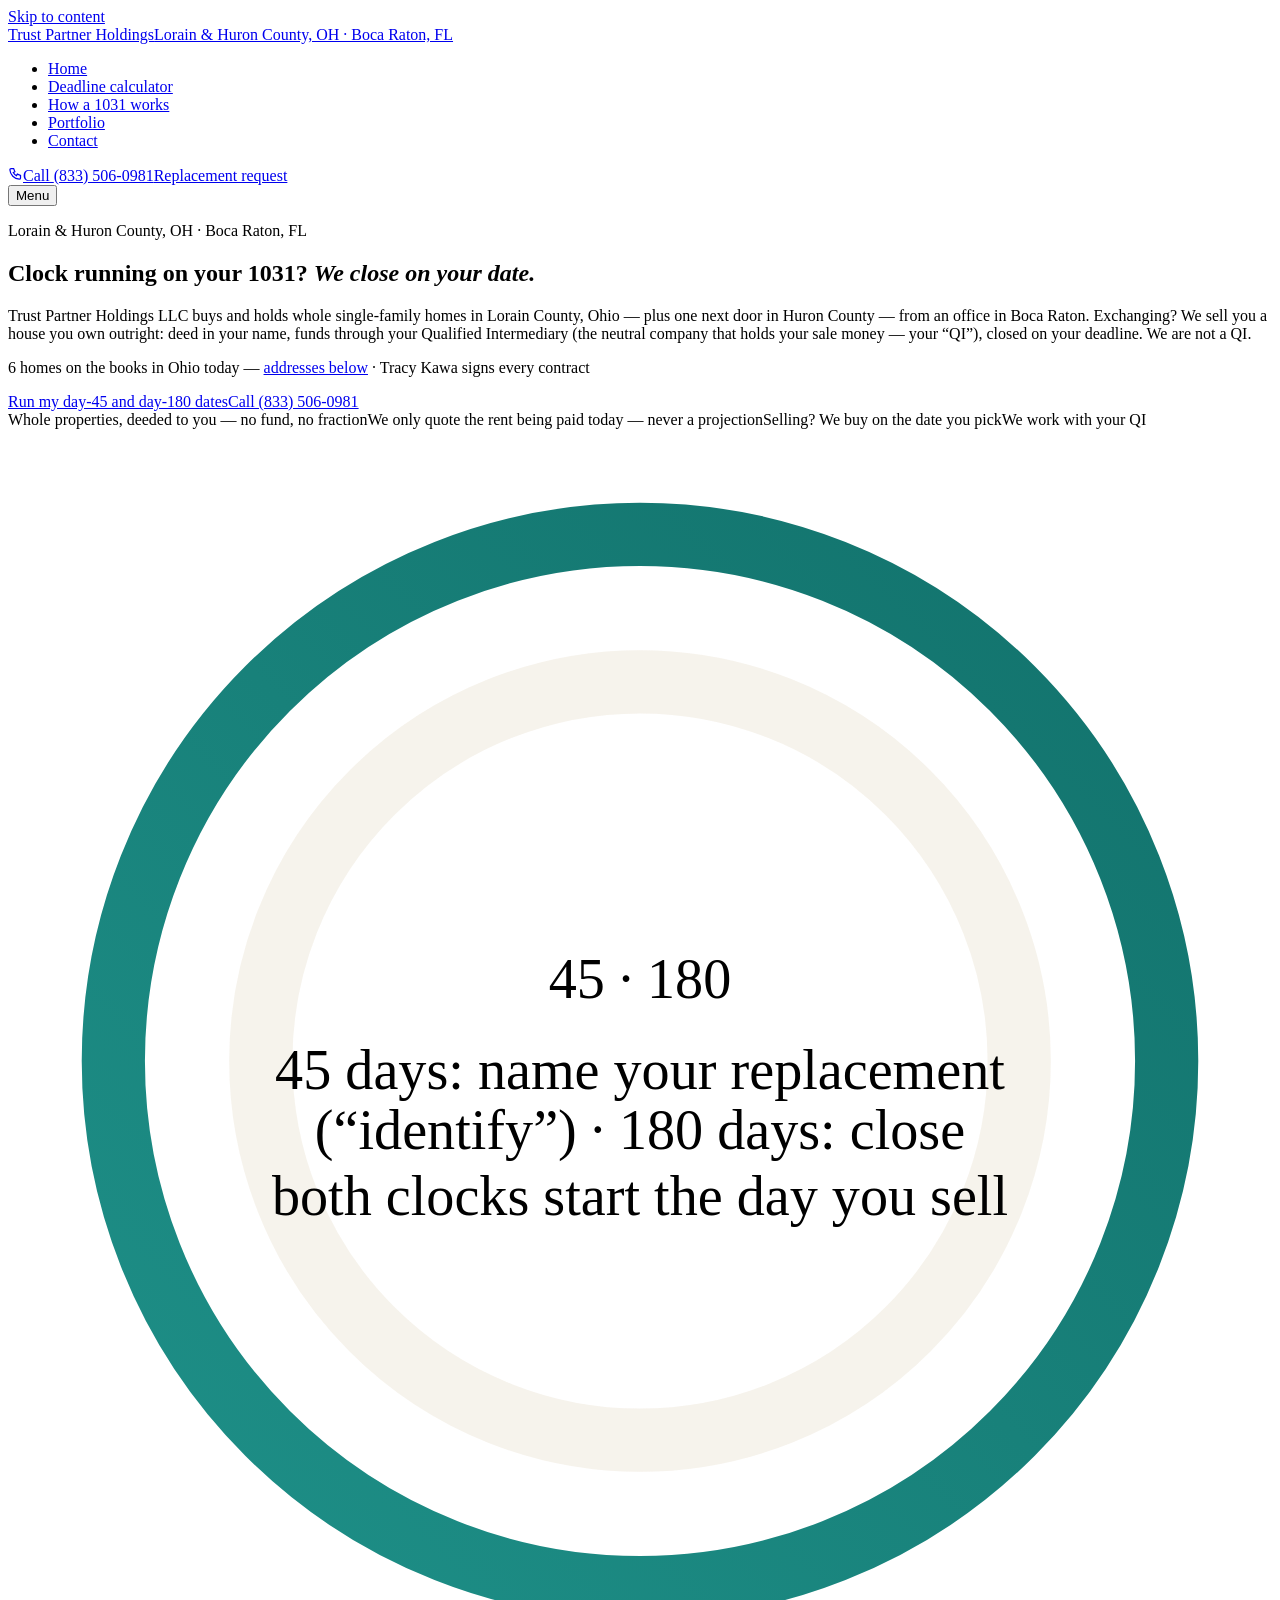
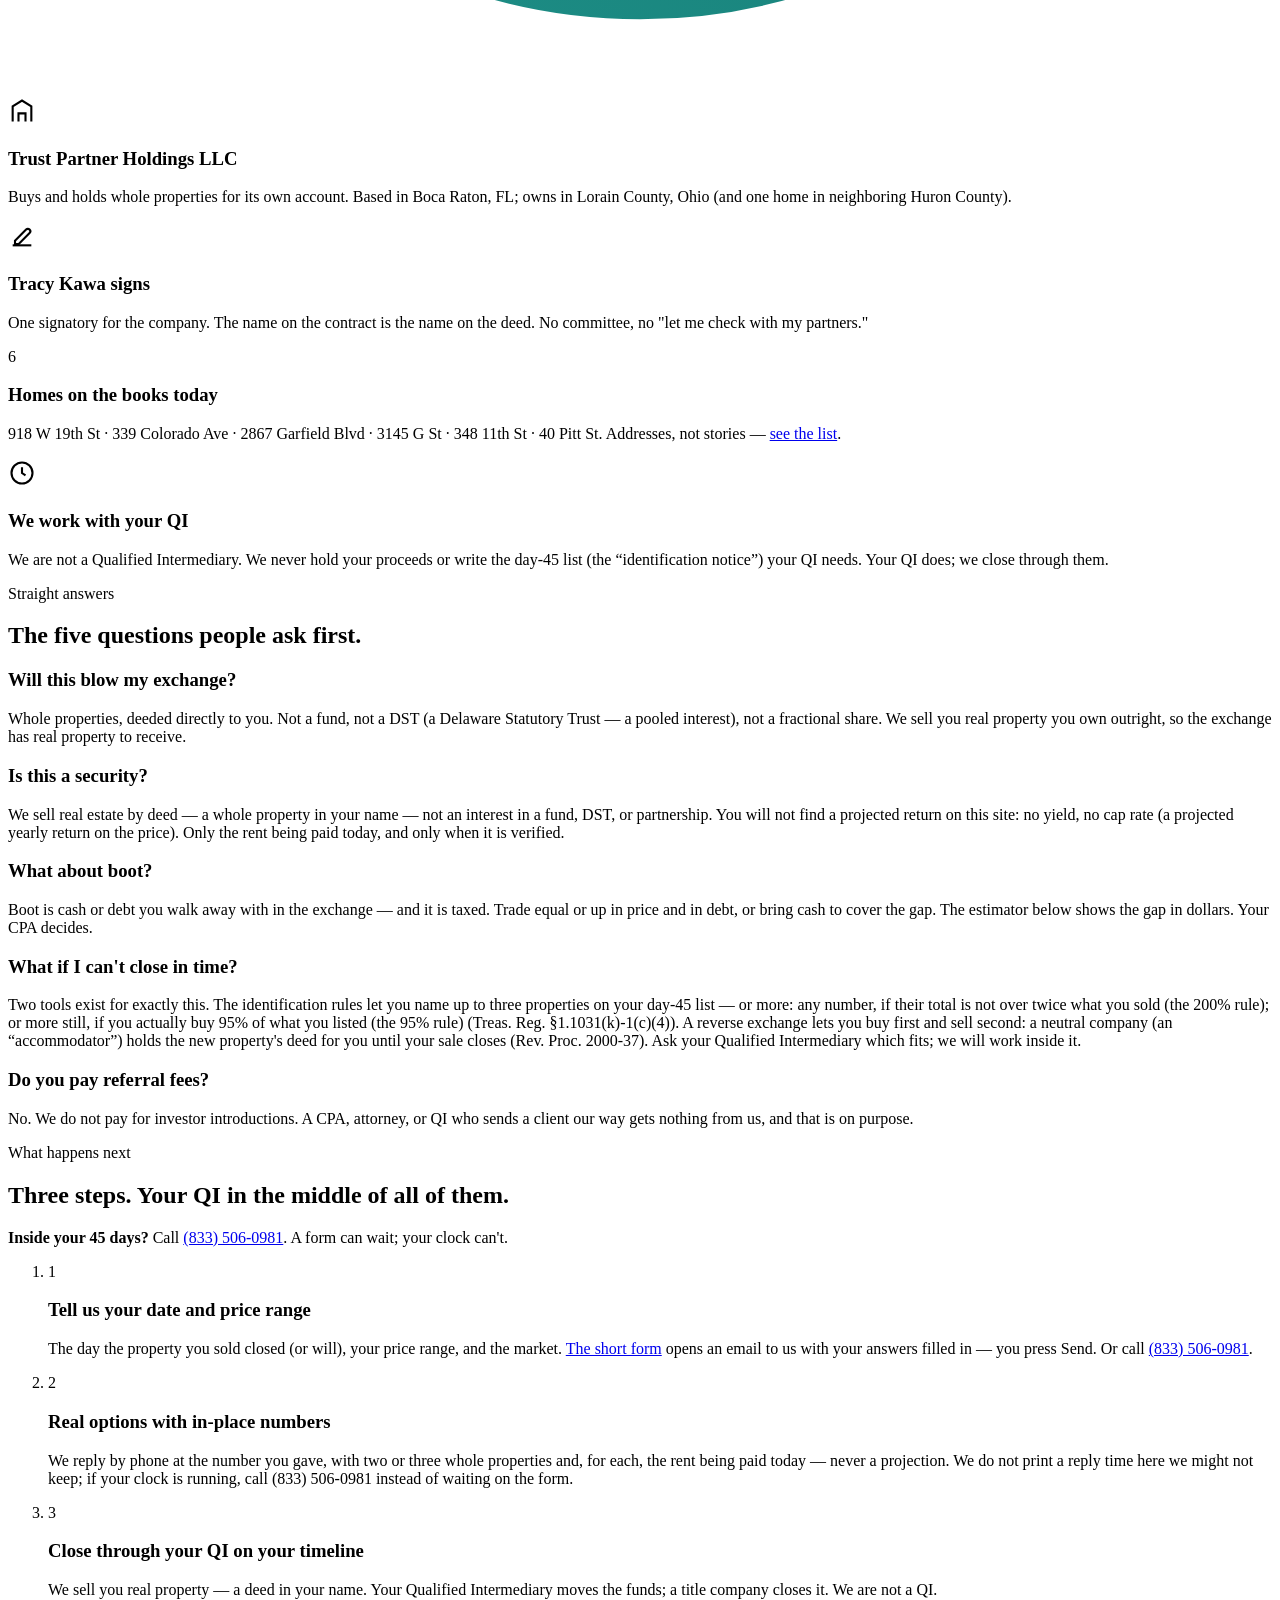
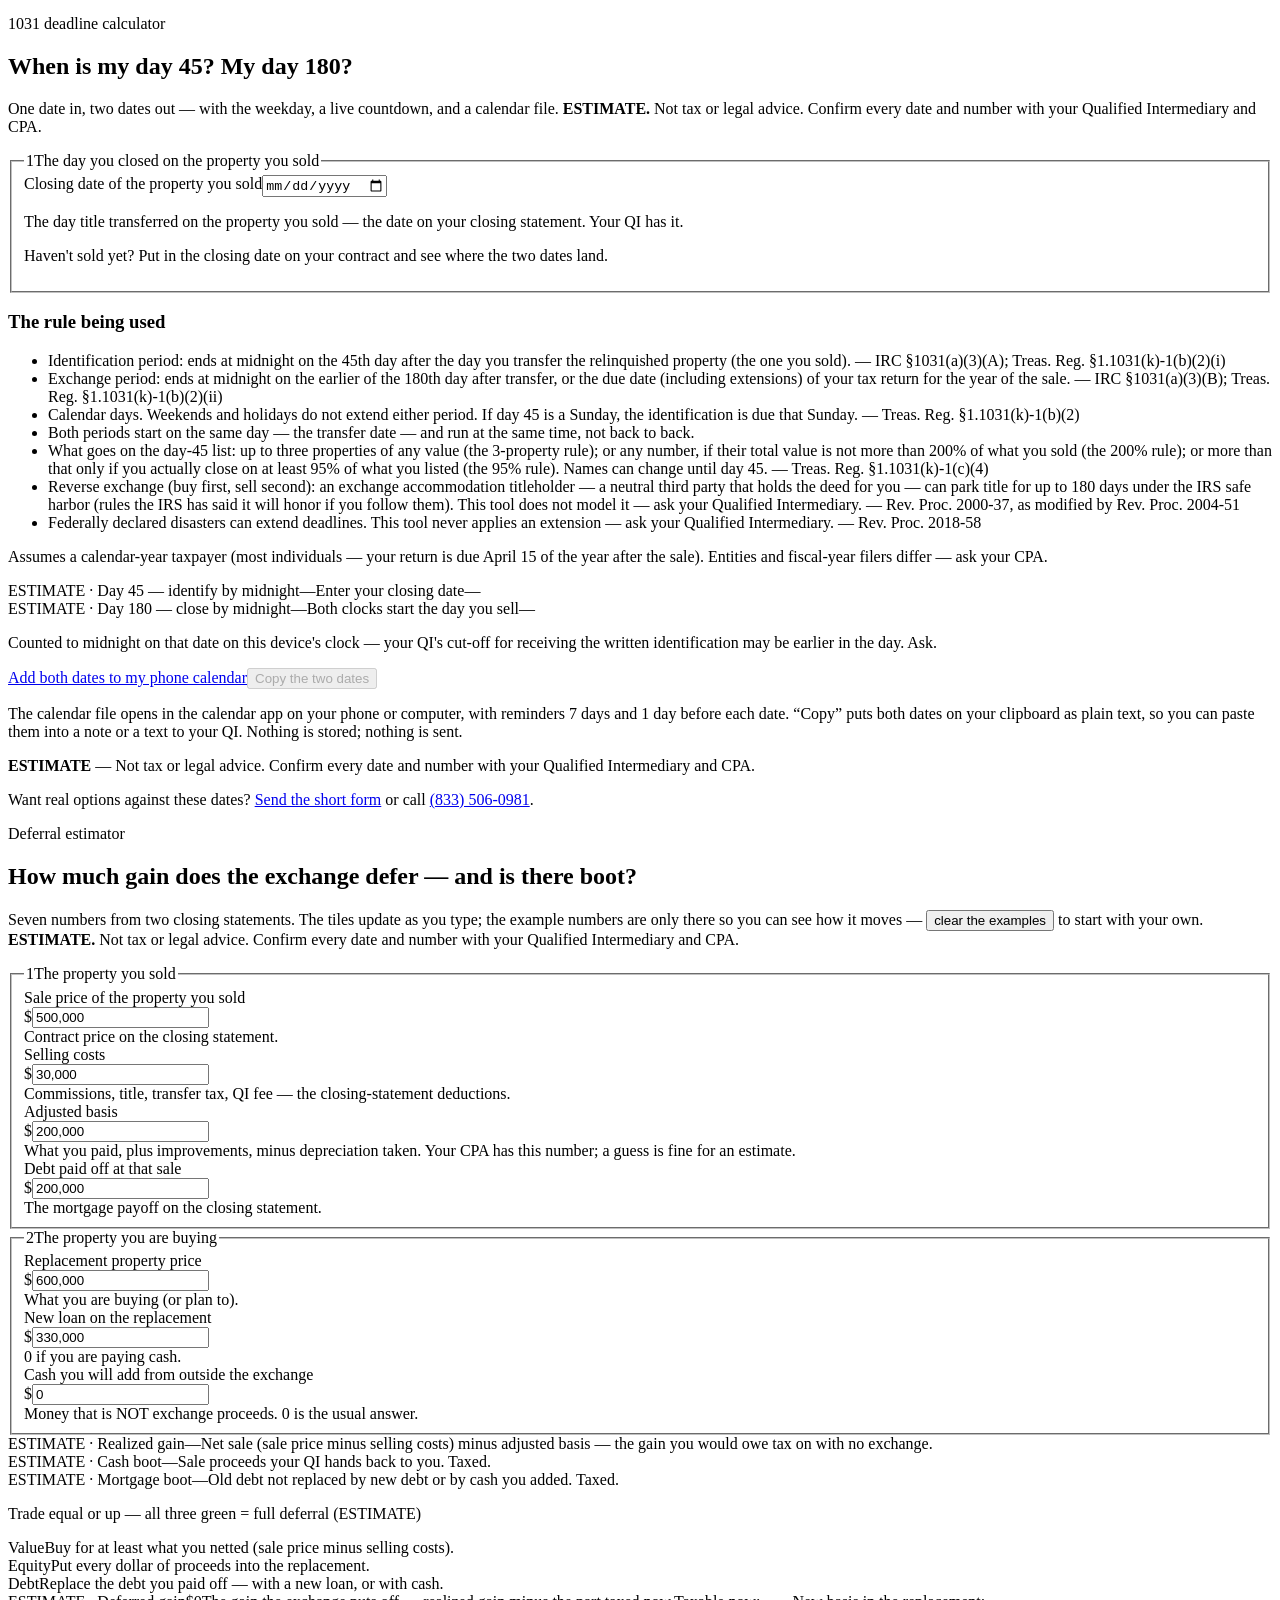
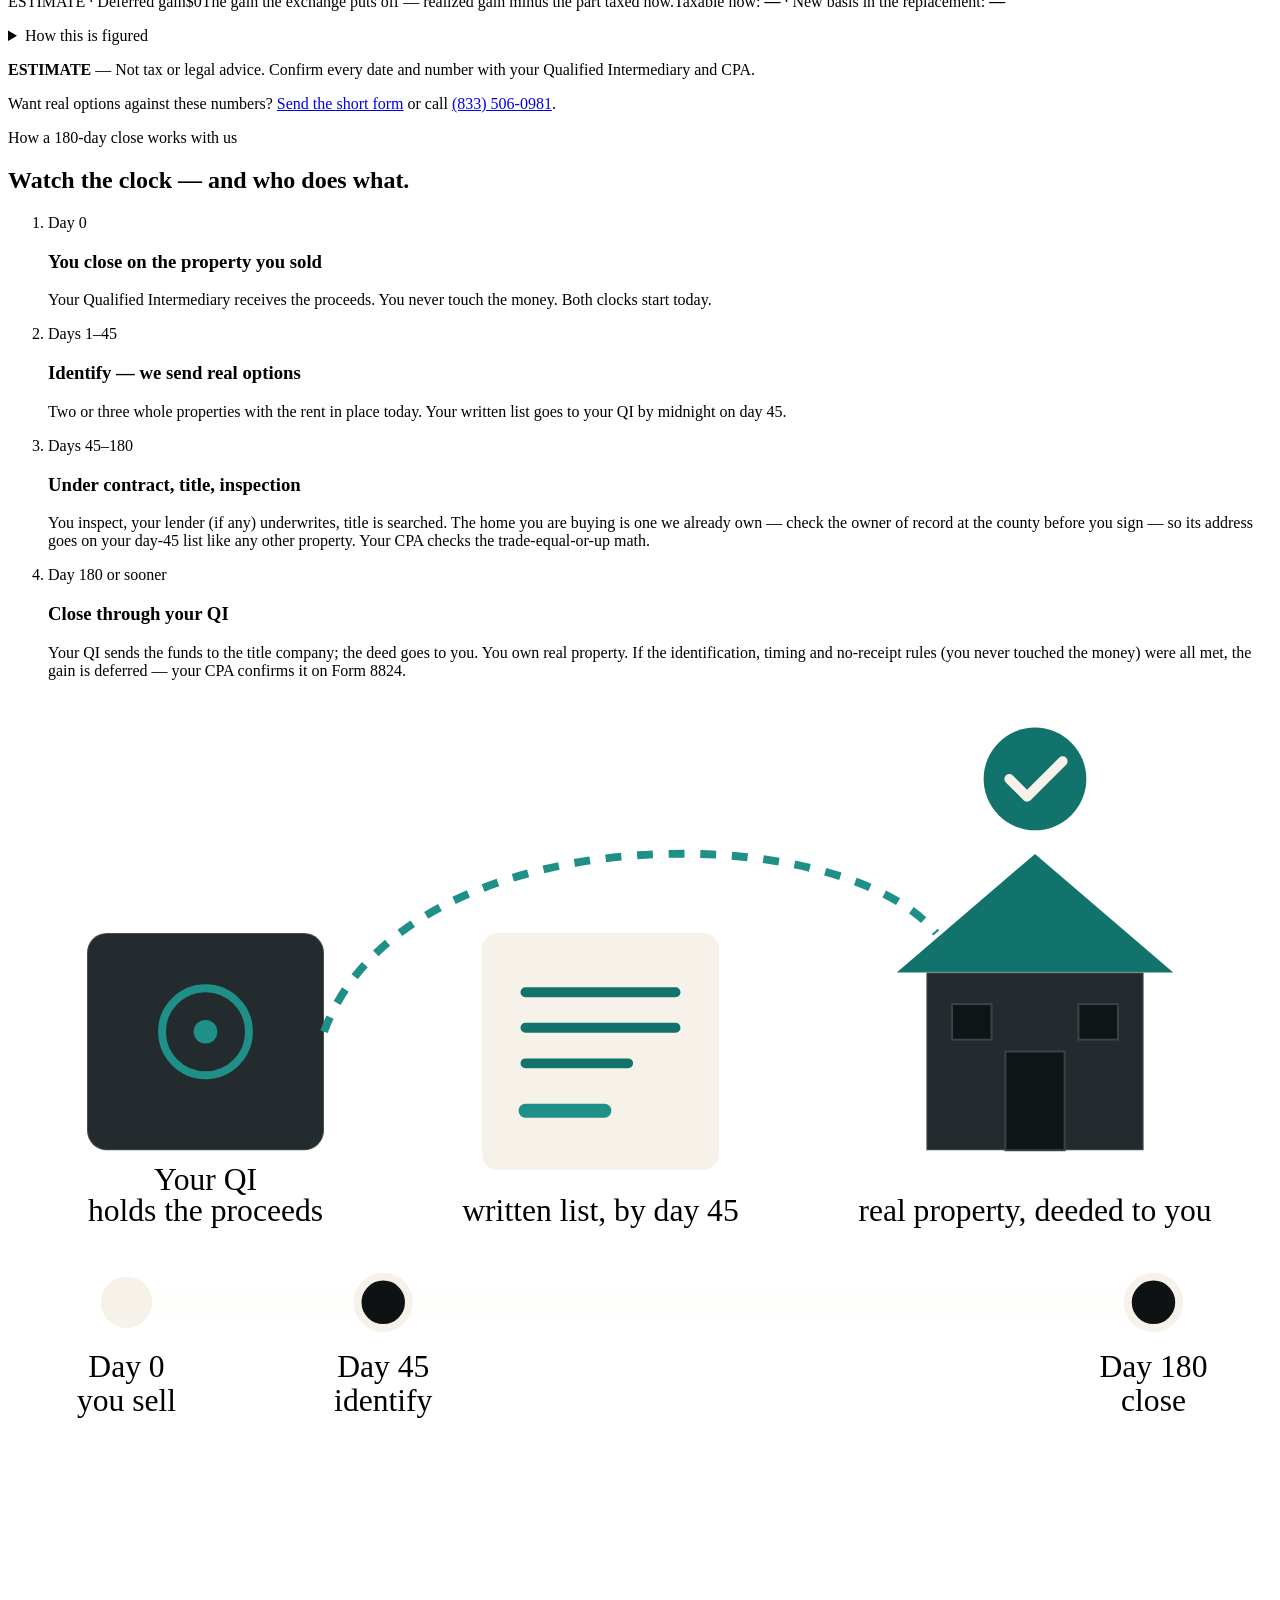
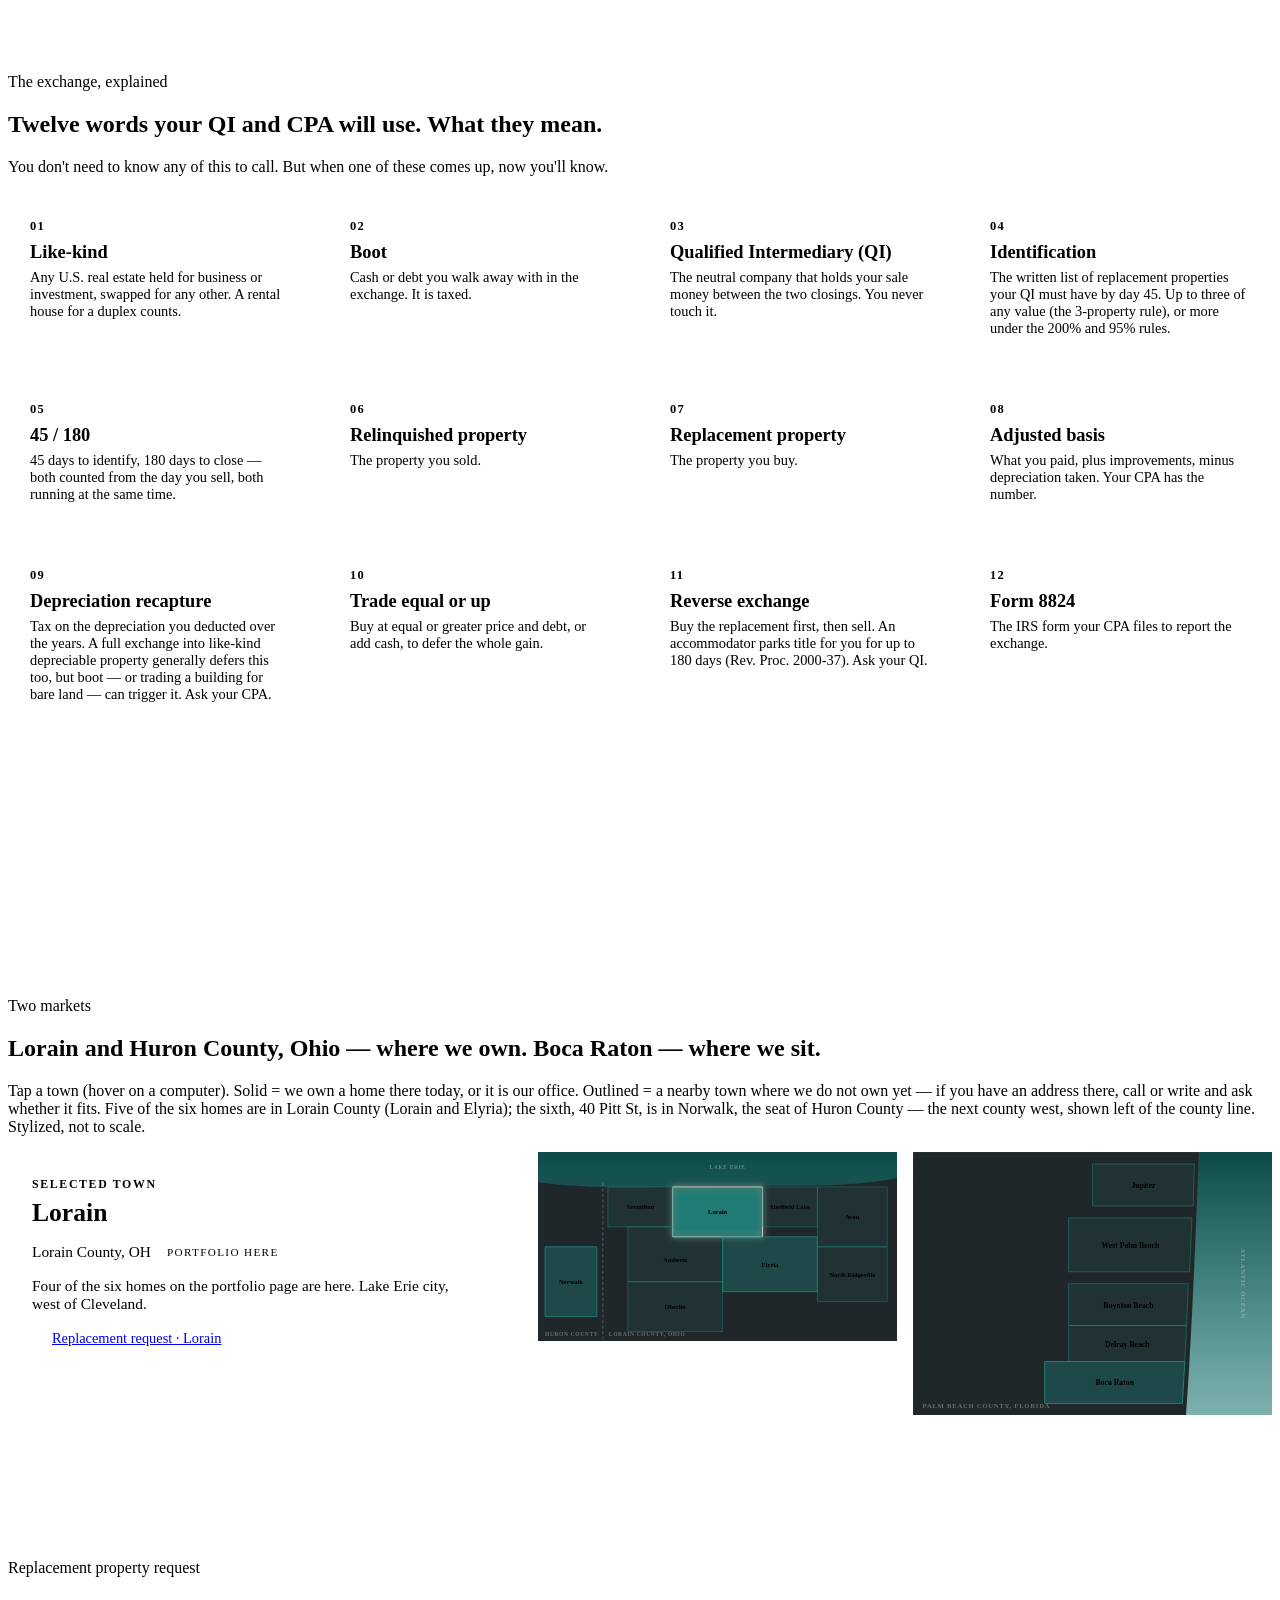
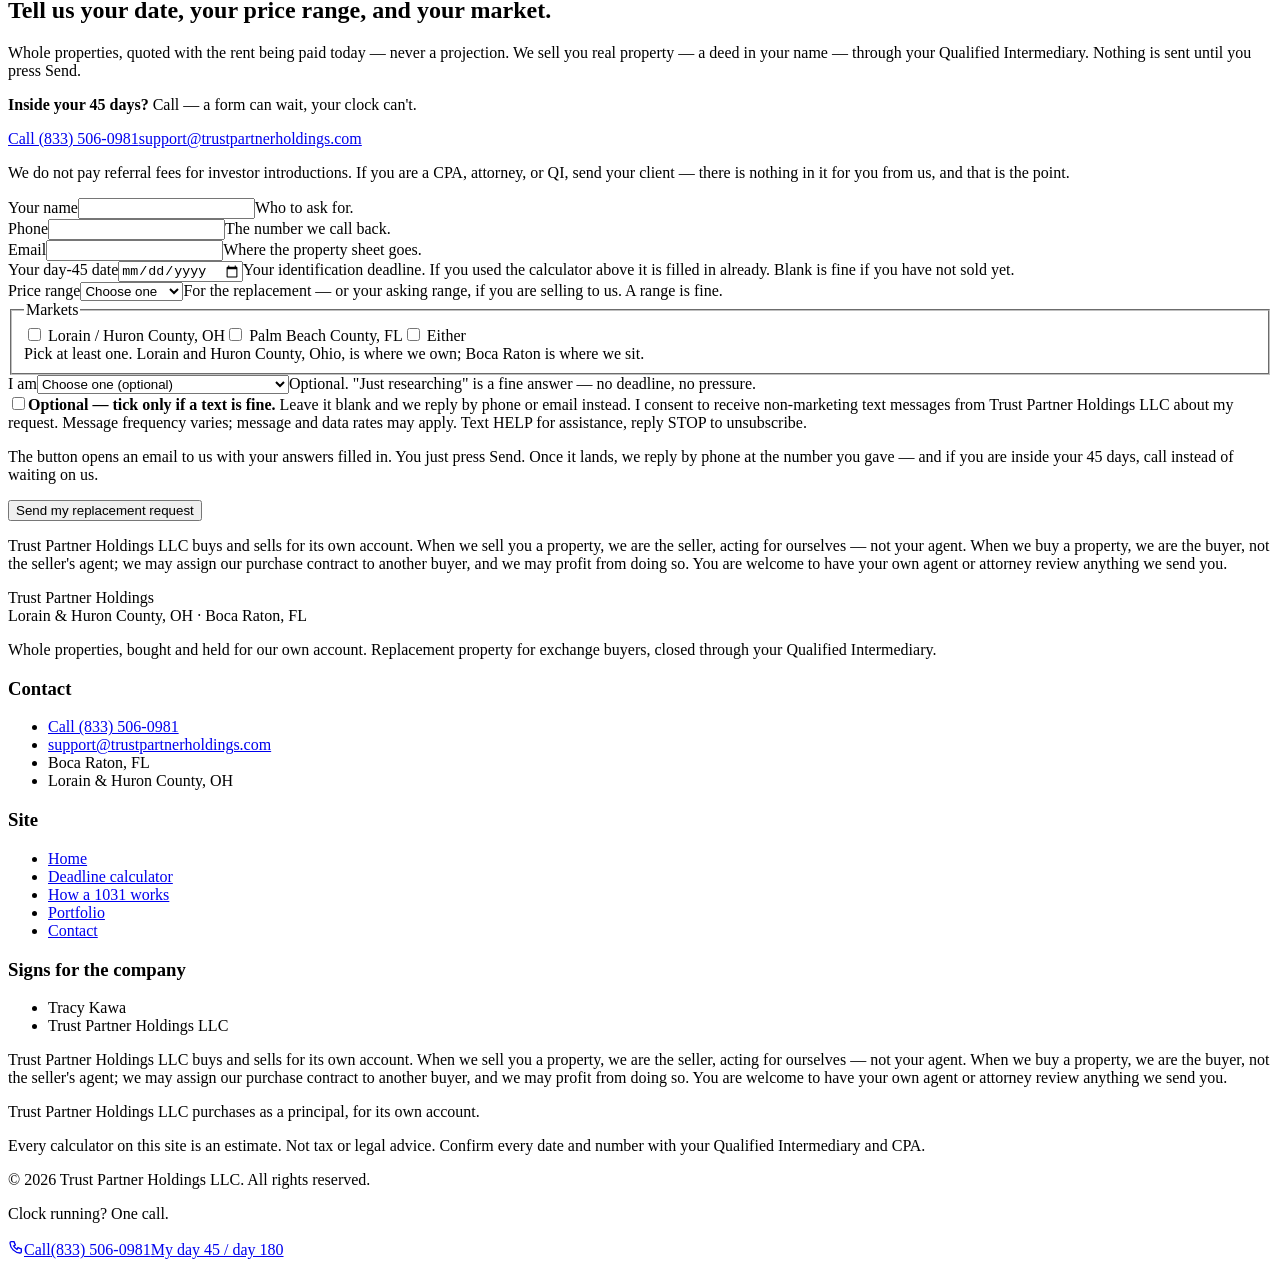
==== commit bbe09c88: "Preview redeploy 2026-09-10T17:24:36Z" ====
--- a/index.html
+++ b/index.html
@@ -1,3 +1,3 @@
-<!DOCTYPE html><html lang="en"><head><meta charset="UTF-8"><meta name="viewport" content="width=device-width, initial-scale=1"><title>Trust Partner Holdings — 1031 replacement property, Lorain County OH · Boca Raton FL</title><meta name="description" content="Whole properties for 1031 exchange buyers, closed through your Qualified Intermediary. Day-45 and day-180 calculator, deferral estimator, in-place rent only. Call (833) 506-0981."><link rel="canonical" href="https://michaelkawa.github.io/tph-preview/"><meta name="theme-color" content="#14181a"><meta property="og:type" content="website"><meta property="og:title" content="Trust Partner Holdings — 1031 replacement property, Lorain County OH · Boca Raton FL"><meta property="og:description" content="Whole properties for 1031 exchange buyers, closed through your Qualified Intermediary. Day-45 and day-180 calculator, deferral estimator, in-place rent only. Call (833) 506-0981."><meta name="twitter:card" content="summary"><link rel="icon" href="/tph-preview/favicon.svg" type="image/svg+xml"><link rel="preconnect" href="https://fonts.googleapis.com"><link rel="preconnect" href="https://fonts.gstatic.com" crossorigin><link href="https://fonts.googleapis.com/css2?family=Archivo:wght@700;800;900&family=Inter:wght@400;500;600;700&display=swap" rel="stylesheet"><script type="application/ld+json">{"@context":"https://schema.org","@type":"Organization","name":"Trust Partner Holdings LLC","telephone":"(833) 506-0981","email":"support@trustpartnerholdings.com","description":"Trust Partner Holdings LLC buys and holds whole single-family homes in Lorain County and Huron County, Ohio, and is based in Boca Raton, Florida. Replacement property for 1031 exchange buyers, closed through your Qualified Intermediary.","areaServed":["Boca Raton FL","Lorain County OH","Huron County OH"],"address":{"@type":"PostalAddress","addressLocality":"Boca Raton","addressRegion":"FL"}}</script><link rel="stylesheet" href="/tph-preview/static/ReplacementIntake.I0mz436F.css"><link rel="stylesheet" href="/tph-preview/static/index.Dx9lqlim.css"><style>.glossary[data-c-itao57l5]{background:var(--ink);border-top:1px solid var(--line);padding:clamp(64px,10vw,128px) 0}.grid[data-c-itao57l5]{grid-template-columns:repeat(4,1fr);gap:16px;display:grid}.card[data-c-itao57l5]{border-radius:var(--radius);border:1px solid var(--line);background:var(--ink-2);min-width:0;transition:transform .35s var(--ease), border-color .35s var(--ease);padding:24px 22px 22px;position:relative}.card[data-c-itao57l5]:hover{border-color:var(--teal-dark);transform:translateY(-4px)}.idx[data-c-itao57l5]{font-family:var(--font-display);letter-spacing:.1em;color:var(--teal-light);font-size:.78rem;font-weight:900}.card[data-c-itao57l5] h3[data-c-itao57l5]{color:var(--paper);margin:8px 0 6px;font-size:1.15rem}.card[data-c-itao57l5] p[data-c-itao57l5]{margin:0;font-size:.9rem}@media (width<=980px){.grid[data-c-itao57l5]{grid-template-columns:repeat(2,1fr)}}@media (width<=520px){.grid[data-c-itao57l5]{grid-template-columns:1fr}}
-.area[data-c-z3p4geke]{background:var(--ink-2);border-top:1px solid var(--line);padding:clamp(64px,10vw,128px) 0}.layout[data-c-z3p4geke]{grid-template-columns:.8fr 1.2fr;align-items:start;gap:40px;display:grid}.maps[data-c-z3p4geke]{grid-template-columns:1fr 1fr;gap:16px;display:grid}.panel[data-c-z3p4geke]{border:1px solid var(--teal-dark);border-radius:var(--radius);background:linear-gradient(160deg, #12726c2e, var(--ink) 70%);min-height:210px;padding:22px 24px;position:sticky;top:100px}.panel-eyebrow[data-c-z3p4geke]{text-transform:uppercase;letter-spacing:.14em;color:var(--teal-light);font-size:.74rem;font-weight:700}.panel[data-c-z3p4geke] h3[data-c-z3p4geke]{color:var(--paper);margin:6px 0 4px;font-size:1.6rem}.panel-county[data-c-z3p4geke]{color:var(--paper-dim);flex-wrap:wrap;align-items:center;gap:8px;margin-bottom:10px;font-size:.9rem;display:flex}.pill[data-c-z3p4geke]{text-transform:uppercase;letter-spacing:.12em;color:var(--paper);border:1px solid var(--teal-light);border-radius:999px;padding:2px 8px;font-size:.7rem;display:inline-block}.panel[data-c-z3p4geke] p[data-c-z3p4geke]{margin-bottom:16px;font-size:.96rem}.btn-small[data-c-z3p4geke]{white-space:normal;text-align:center;padding:12px 20px;font-size:.9rem}.map-wrap[data-c-z3p4geke]{border-radius:var(--radius);border:1px solid var(--line);background:var(--ink-3);overflow:hidden}.map[data-c-z3p4geke]{width:100%;height:auto;display:block}.water-label[data-c-z3p4geke],.county-label[data-c-z3p4geke]{font-family:var(--font-body);letter-spacing:.12em;text-transform:uppercase;fill:#f6f2ea59;pointer-events:none;font-size:11px;font-weight:600}.area-shape[data-c-z3p4geke]{fill:#1e90881a;stroke:#1e90888c;stroke-width:1.5px;stroke-linejoin:round;transition:fill .3s var(--ease), stroke .3s var(--ease);cursor:pointer}.area[data-c-z3p4geke].is-home .area-shape[data-c-z3p4geke]{fill:#1e908852;stroke:#1e9088e6}.area-label[data-c-z3p4geke]{font-family:var(--font-body);fill:var(--paper);pointer-events:none;font-size:13px;font-weight:700}.area[data-c-z3p4geke]:hover .area-shape[data-c-z3p4geke],.area[data-c-z3p4geke]:focus-visible .area-shape[data-c-z3p4geke],.area[data-c-z3p4geke].is-hot .area-shape[data-c-z3p4geke]{fill:#1e90888c;stroke:#f6f2ea;filter:url(#glow)}.area[data-c-z3p4geke]:focus-visible{outline:none}@media (width<=900px){.layout[data-c-z3p4geke]{grid-template-columns:1fr}.panel[data-c-z3p4geke]{position:static}}@media (width<=640px){.maps[data-c-z3p4geke]{grid-template-columns:1fr}}
-</style></head><body><a href="#main" class="visually-hidden">Skip to content</a><header class="site-header" data-c-nen7h5rs><div class="container bar" data-c-nen7h5rs><a href="/tph-preview/" class="brand" aria-label="Trust Partner Holdings — home" data-c-nen7h5rs><span class="brand-mark" data-c-nen7h5rs>Trust Partner Holdings</span><span class="brand-sub" data-c-nen7h5rs>Boca Raton, FL · Lorain County, OH</span></a><nav class="primary-nav" aria-label="Primary" data-c-nen7h5rs><ul data-c-nen7h5rs><li data-c-nen7h5rs><a href="/tph-preview/" aria-current="page" data-c-nen7h5rs>Home</a></li><li data-c-nen7h5rs><a href="/tph-preview/#deadlines" data-c-nen7h5rs>Deadline calculator</a></li><li data-c-nen7h5rs><a href="/tph-preview/1031/" data-c-nen7h5rs>How a 1031 works</a></li><li data-c-nen7h5rs><a href="/tph-preview/properties/" data-c-nen7h5rs>Portfolio</a></li><li data-c-nen7h5rs><a href="/tph-preview/contact/" data-c-nen7h5rs>Contact</a></li></ul></nav><div class="header-cta" data-c-nen7h5rs><a href="tel:+18335060981" class="phone-link" data-c-nen7h5rs><svg class="phone-ico" viewBox="0 0 24 24" width="15" height="15" fill="none" stroke="currentColor" stroke-width="2" aria-hidden="true" data-c-nen7h5rs><path d="M5 4h4l2 5-2.5 1.5a11 11 0 005 5L15 13l5 2v4a2 2 0 01-2 2A16 16 0 013 6a2 2 0 012-2z" data-c-nen7h5rs></path></svg><span class="phone-word" data-c-nen7h5rs>Call </span>(833) 506-0981</a><a href="#intake" class="btn btn-primary btn-small header-req" data-c-nen7h5rs>Replacement request</a></div><button class="menu-toggle" aria-expanded="false" aria-controls="mobile-nav" id="menu-toggle" data-c-nen7h5rs><span data-c-nen7h5rs></span><span data-c-nen7h5rs></span><span data-c-nen7h5rs></span><span class="visually-hidden" data-c-nen7h5rs>Menu</span></button></div><div class="mobile-nav" id="mobile-nav" hidden data-c-nen7h5rs><ul data-c-nen7h5rs><li data-c-nen7h5rs><a href="/tph-preview/" data-c-nen7h5rs>Home</a></li><li data-c-nen7h5rs><a href="/tph-preview/#deadlines" data-c-nen7h5rs>Deadline calculator</a></li><li data-c-nen7h5rs><a href="/tph-preview/1031/" data-c-nen7h5rs>How a 1031 works</a></li><li data-c-nen7h5rs><a href="/tph-preview/properties/" data-c-nen7h5rs>Portfolio</a></li><li data-c-nen7h5rs><a href="/tph-preview/contact/" data-c-nen7h5rs>Contact</a></li></ul><a href="tel:+18335060981" class="phone-link" data-c-nen7h5rs>Call (833) 506-0981</a><a href="#intake" class="btn btn-primary" data-c-nen7h5rs>Replacement request</a></div></header><script type="module">function e(){let e=document.getElementById(`menu-toggle`),t=document.getElementById(`mobile-nav`);if(!e||!t)return;let n=()=>{e.setAttribute(`aria-expanded`,`false`),t.hidden=!0};e.addEventListener(`click`,()=>{let n=e.getAttribute(`aria-expanded`)===`true`;e.setAttribute(`aria-expanded`,String(!n)),t.hidden=n}),t.querySelectorAll(`a`).forEach(e=>e.addEventListener(`click`,n)),window.addEventListener(`hashchange`,n)}e();</script><main id="main"><section class="hero" id="hero" data-c-ge2uvauf><div class="hero-bg" aria-hidden="true" data-c-ge2uvauf></div><div class="container hero-grid" data-c-ge2uvauf><div class="tilt-inner hero-content" data-c-ge2uvauf><p class="eyebrow" data-c-ge2uvauf>Boca Raton, FL · Lorain County, OH</p><h1 data-c-ge2uvauf>Clock running on your 1031? <em data-c-ge2uvauf>We close on your date.</em></h1><p class="hero-sub" data-c-ge2uvauf>Trust Partner Holdings LLC buys and holds whole single-family homes in Lorain County, Ohio — plus one next door in Huron County — from an office in Boca Raton. Exchanging? We sell you a house you own outright: deed in your name, funds through your Qualified Intermediary (the neutral company that holds your sale money — your “QI”), closed on your deadline. We are not a QI.</p><p class="hero-proof" data-c-ge2uvauf>6 homes on the books in Ohio today — <a href="#who-we-are" data-c-ge2uvauf>addresses below</a> · Tracy Kawa signs every contract</p><div class="hero-actions" data-c-ge2uvauf><a href="#deadlines" class="btn btn-primary btn-large btn-magnetic" id="hero-cta" data-c-ge2uvauf><span class="btn-inner" data-c-ge2uvauf>Run my day-45 and day-180 dates</span></a><a href="tel:+18335060981" class="btn btn-outline btn-large" data-c-ge2uvauf>Call (833) 506-0981</a></div><div class="hero-chips" aria-label="Quick facts" data-c-ge2uvauf><span class="chip" data-c-ge2uvauf>Whole properties, deeded to you — no fund, no fraction</span><span class="chip" data-c-ge2uvauf>We only quote the rent being paid today — never a projection</span><span class="chip" data-c-ge2uvauf>Selling? We buy on the date you pick</span><span class="chip" data-c-ge2uvauf>We work with your QI</span></div></div><div class="hero-art" aria-hidden="true" data-c-ge2uvauf><svg viewBox="0 0 360 360" class="rings" id="hero-rings" data-c-ge2uvauf><defs data-c-ge2uvauf><linearGradient id="ringGrad" x1="0" y1="0" x2="1" y2="1" data-c-ge2uvauf><stop offset="0" stop-color="#1e9088" data-c-ge2uvauf></stop><stop offset="1" stop-color="#12726c" data-c-ge2uvauf></stop></linearGradient></defs><circle cx="180" cy="180" r="150" fill="none" stroke="rgba(246,242,234,0.08)" stroke-width="18" data-c-ge2uvauf></circle><circle cx="180" cy="180" r="108" fill="none" stroke="rgba(246,242,234,0.08)" stroke-width="18" data-c-ge2uvauf></circle><circle class="ring" id="ring-180" cx="180" cy="180" r="150" fill="none" stroke="url(#ringGrad)" stroke-width="18" stroke-linecap="round" transform="rotate(-90 180 180)" data-c-ge2uvauf></circle><circle class="ring" id="ring-45" cx="180" cy="180" r="108" fill="none" stroke="#f6f2ea" stroke-width="18" stroke-linecap="round" transform="rotate(-90 180 180)" opacity="0.9" data-c-ge2uvauf></circle><text x="180" y="162" text-anchor="middle" class="ring-num" data-c-ge2uvauf>45 · 180</text><text x="180" y="188" text-anchor="middle" class="ring-lbl" data-c-ge2uvauf>45 days: name your replacement</text><text x="180" y="205" text-anchor="middle" class="ring-lbl" data-c-ge2uvauf>(“identify”) · 180 days: close</text><text x="180" y="224" text-anchor="middle" class="ring-lbl dim" data-c-ge2uvauf>both clocks start the day you sell</text></svg></div></div><div class="scroll-cue" aria-hidden="true" data-c-ge2uvauf><span data-c-ge2uvauf></span></div></section><section class="trust" data-motion="stagger" id="who-we-are" data-c-qlv4pxuf><div class="container" data-c-qlv4pxuf><div class="grid" data-c-qlv4pxuf><div class="tile reveal featured" data-c-qlv4pxuf><span class="ico" aria-hidden="true" data-c-qlv4pxuf><svg viewBox="0 0 24 24" width="28" height="28" fill="none" stroke="currentColor" stroke-width="1.8" data-c-qlv4pxuf><path d="M4 21V8l8-5 8 5v13" data-c-qlv4pxuf></path><path d="M9 21v-7h6v7" data-c-qlv4pxuf></path></svg></span><h3 data-c-qlv4pxuf>Trust Partner Holdings LLC</h3><p data-c-qlv4pxuf>Buys and holds whole properties for its own account. Based in Boca Raton, FL; owns in Lorain County, Ohio (and one home in neighboring Huron County).</p></div><div class="tile reveal" data-c-qlv4pxuf><span class="ico" aria-hidden="true" data-c-qlv4pxuf><svg viewBox="0 0 24 24" width="28" height="28" fill="none" stroke="currentColor" stroke-width="1.8" data-c-qlv4pxuf><path d="M4 20h16" data-c-qlv4pxuf></path><path d="M6 16l9.5-9.5a2.1 2.1 0 013 3L9 19H6v-3z" data-c-qlv4pxuf></path></svg></span><h3 data-c-qlv4pxuf>Tracy Kawa signs</h3><p data-c-qlv4pxuf>One signatory for the company. The name on the contract is the name on the deed. No committee, no "let me check with my partners."</p></div><div class="tile reveal" data-c-qlv4pxuf><span class="big" data-c-qlv4pxuf>6</span><h3 data-c-qlv4pxuf>Homes on the books today</h3><p data-c-qlv4pxuf>918 W 19th St · 339 Colorado Ave · 2867 Garfield Blvd · 3145 G St · 348 11th St · 40 Pitt St. Addresses, not stories — <a href="/tph-preview/properties/" data-c-qlv4pxuf>see the list</a>.</p></div><div class="tile reveal" data-c-qlv4pxuf><span class="ico" aria-hidden="true" data-c-qlv4pxuf><svg viewBox="0 0 24 24" width="28" height="28" fill="none" stroke="currentColor" stroke-width="1.8" data-c-qlv4pxuf><circle cx="12" cy="12" r="9" data-c-qlv4pxuf></circle><path d="M12 7v5l3 2" data-c-qlv4pxuf></path></svg></span><h3 data-c-qlv4pxuf>We work with your QI</h3><p data-c-qlv4pxuf>We are not a Qualified Intermediary. We never hold your proceeds or write the day-45 list (the “identification notice”) your QI needs. Your QI does; we close through them.</p></div></div></div></section><section class="fears" id="straight-answers" data-motion="stagger" data-c-dydbnf4n><div class="container" data-c-dydbnf4n><div class="section-head" data-c-dydbnf4n><p class="eyebrow" data-c-dydbnf4n>Straight answers</p><h2 data-c-dydbnf4n>The five questions people ask first.</h2></div><div class="grid" data-c-dydbnf4n><div class="card reveal" data-c-dydbnf4n><h3 data-c-dydbnf4n>Will this blow my exchange?</h3><p class="a" data-c-dydbnf4n>Whole properties, deeded directly to you. Not a fund, not a DST (a Delaware Statutory Trust — a pooled interest), not a fractional share. We sell you real property you own outright, so the exchange has real property to receive.</p></div><div class="card reveal" data-c-dydbnf4n><h3 data-c-dydbnf4n>Is this a security?</h3><p class="a" data-c-dydbnf4n>We sell real estate by deed — a whole property in your name — not an interest in a fund, DST, or partnership. You will not find a projected return on this site: no yield, no cap rate (a projected yearly return on the price). Only the rent being paid today, and only when it is verified.</p></div><div class="card reveal" data-c-dydbnf4n><h3 data-c-dydbnf4n>What about boot?</h3><p class="a" data-c-dydbnf4n>Boot is cash or debt you walk away with in the exchange — and it is taxed. Trade equal or up in price and in debt, or bring cash to cover the gap. The estimator below shows the gap in dollars. Your CPA decides.</p></div><div class="card reveal" data-c-dydbnf4n><h3 data-c-dydbnf4n>What if I can&#39;t close in time?</h3><p class="a" data-c-dydbnf4n>Two tools exist for exactly this. The identification rules let you name up to three properties on your day-45 list — or more: any number, if their total is not over twice what you sold (the 200% rule); or more still, if you actually buy 95% of what you listed (the 95% rule) (Treas. Reg. §1.1031(k)-1(c)(4)). A reverse exchange lets you buy first and sell second: a neutral company (an “accommodator”) holds the new property&#39;s deed for you until your sale closes (Rev. Proc. 2000-37). Ask your Qualified Intermediary which fits; we will work inside it.</p></div><div class="card reveal" data-c-dydbnf4n><h3 data-c-dydbnf4n>Do you pay referral fees?</h3><p class="a" data-c-dydbnf4n>No. We do not pay for investor introductions. A CPA, attorney, or QI who sends a client our way gets nothing from us, and that is on purpose.</p></div></div></div></section><section class="next" id="what-happens-next" data-motion="stagger" data-c-zkuglizp><div class="container" data-c-zkuglizp><div class="head" data-c-zkuglizp><p class="eyebrow" data-c-zkuglizp>What happens next</p><h2 data-c-zkuglizp>Three steps. Your QI in the middle of all of them.</h2><p class="lead" data-c-zkuglizp><strong data-c-zkuglizp>Inside your 45 days?</strong> Call <a href="tel:+18335060981" data-c-zkuglizp>(833) 506-0981</a>. A form can wait; your clock can't.</p></div><ol class="steps" data-c-zkuglizp><li class="step reveal" data-c-zkuglizp><span class="num" data-c-zkuglizp>1</span><h3 data-c-zkuglizp>Tell us your date and price range</h3><p data-c-zkuglizp>The day the property you sold closed (or will), your price range, and the market. <a href="#intake" data-c-zkuglizp>The short form</a> opens an email to us with your answers filled in — you press Send. Or call <a href="tel:+18335060981" data-c-zkuglizp>(833) 506-0981</a>.</p></li><li class="step reveal" data-c-zkuglizp><span class="num" data-c-zkuglizp>2</span><h3 data-c-zkuglizp>Real options with in-place numbers</h3><p data-c-zkuglizp>We reply by phone at the number you gave, with two or three whole properties and, for each, the rent being paid today — never a projection. We do not print a reply time here we might not keep; if your clock is running, call (833) 506-0981 instead of waiting on the form.</p></li><li class="step reveal" data-c-zkuglizp><span class="num" data-c-zkuglizp>3</span><h3 data-c-zkuglizp>Close through your QI on your timeline</h3><p data-c-zkuglizp>We sell you real property — a deed in your name. Your Qualified Intermediary moves the funds; a title company closes it. We are not a QI.</p></li></ol></div></section><section class="calc" id="deadlines" data-c-pvwea7z4><div class="container" data-c-pvwea7z4><div class="section-head" data-c-pvwea7z4><p class="eyebrow" data-c-pvwea7z4>1031 deadline calculator</p><h2 data-c-pvwea7z4>When is my day 45? My day 180?</h2><p data-c-pvwea7z4>One date in, two dates out — with the weekday, a live countdown, and a calendar file. <strong class="disc" data-c-pvwea7z4>ESTIMATE.</strong> Not tax or legal advice. Confirm every date and number with your Qualified Intermediary and CPA.</p></div><div class="calc-grid" data-c-pvwea7z4><form class="inputs" id="deadline-form" novalidate autocomplete="off" data-c-pvwea7z4><fieldset class="group" data-c-pvwea7z4><legend data-c-pvwea7z4><span class="step" data-c-pvwea7z4>1</span><span class="legend-text" data-c-pvwea7z4>The day you closed on the property you sold</span></legend><label for="closing-date" class="visually-hidden" data-c-pvwea7z4>Closing date of the property you sold</label><input type="date" id="closing-date" name="closing" class="date" aria-describedby="closing-help" data-c-pvwea7z4><p class="explain" id="closing-help" data-c-pvwea7z4>The day title transferred on the property you sold — the date on your closing statement. Your QI has it.</p><p class="explain dim" data-c-pvwea7z4>Haven't sold yet? Put in the closing date on your contract and see where the two dates land.</p></fieldset><div class="rules" data-c-pvwea7z4><h3 data-c-pvwea7z4>The rule being used</h3><ul data-c-pvwea7z4><li data-c-pvwea7z4>Identification period: ends at midnight on the 45th day after the day you transfer the relinquished property (the one you sold).<span class="cite" data-c-pvwea7z4> — IRC §1031(a)(3)(A); Treas. Reg. §1.1031(k)-1(b)(2)(i)</span></li><li data-c-pvwea7z4>Exchange period: ends at midnight on the earlier of the 180th day after transfer, or the due date (including extensions) of your tax return for the year of the sale.<span class="cite" data-c-pvwea7z4> — IRC §1031(a)(3)(B); Treas. Reg. §1.1031(k)-1(b)(2)(ii)</span></li><li data-c-pvwea7z4>Calendar days. Weekends and holidays do not extend either period. If day 45 is a Sunday, the identification is due that Sunday.<span class="cite" data-c-pvwea7z4> — Treas. Reg. §1.1031(k)-1(b)(2)</span></li><li data-c-pvwea7z4>Both periods start on the same day — the transfer date — and run at the same time, not back to back.</li><li data-c-pvwea7z4>What goes on the day-45 list: up to three properties of any value (the 3-property rule); or any number, if their total value is not more than 200% of what you sold (the 200% rule); or more than that only if you actually close on at least 95% of what you listed (the 95% rule). Names can change until day 45.<span class="cite" data-c-pvwea7z4> — Treas. Reg. §1.1031(k)-1(c)(4)</span></li><li data-c-pvwea7z4>Reverse exchange (buy first, sell second): an exchange accommodation titleholder can park title for up to 180 days under the IRS safe harbor. This tool does not model it — ask your Qualified Intermediary.<span class="cite" data-c-pvwea7z4> — Rev. Proc. 2000-37, as modified by Rev. Proc. 2004-51</span></li><li data-c-pvwea7z4>Federally declared disasters can extend deadlines. This tool never applies an extension — ask your Qualified Intermediary.<span class="cite" data-c-pvwea7z4> — Rev. Proc. 2018-58</span></li></ul><p class="explain dim" data-c-pvwea7z4>Assumes a calendar-year taxpayer (most individuals — your return is due April 15 of the year after the sale). Entities and fiscal-year filers differ — ask your CPA.</p></div></form><aside class="output" id="deadline-output" data-c-pvwea7z4><div class="tiles" data-c-pvwea7z4><div class="tile" data-c-pvwea7z4><span class="tile-label" data-c-pvwea7z4>ESTIMATE · Day 45 — identify by midnight</span><span class="tile-date" id="d45-date" data-c-pvwea7z4>—</span><span class="tile-sub" id="d45-weekday" data-c-pvwea7z4>Enter your closing date</span><span class="count" id="cd-45" data-c-pvwea7z4>—</span></div><div class="tile" data-c-pvwea7z4><span class="tile-label" data-c-pvwea7z4>ESTIMATE · Day 180 — close by midnight</span><span class="tile-date" id="d180-date" data-c-pvwea7z4>—</span><span class="tile-sub" id="d180-weekday" data-c-pvwea7z4>Both clocks start the day you sell</span><span class="count" id="cd-180" data-c-pvwea7z4>—</span></div></div><p class="flag" id="cap-flag" hidden data-c-pvwea7z4></p><p class="note" data-c-pvwea7z4>Counted to midnight on that date on this device&#39;s clock — your QI&#39;s cut-off for receiving the written identification may be earlier in the day. Ask.</p><div class="ics" data-c-pvwea7z4><a class="btn btn-primary" id="ics-link" href="#deadlines" download="1031-deadlines.ics" aria-disabled="true" data-c-pvwea7z4>Add both dates to my phone calendar</a><button type="button" class="btn btn-outline" id="copy-dates" disabled data-c-pvwea7z4>Copy the two dates</button><p class="explain dim" data-c-pvwea7z4>The calendar file opens in the calendar app on your phone or computer, with reminders 7 days and 1 day before each date. “Copy” puts both dates on your clipboard as plain text, so you can paste them into a note or a text to your QI. Nothing is stored; nothing is sent.</p><p class="explain dim" id="copy-status" role="status" aria-live="polite" data-c-pvwea7z4></p></div><p class="foot" data-c-pvwea7z4><strong data-c-pvwea7z4>ESTIMATE</strong> — Not tax or legal advice. Confirm every date and number with your Qualified Intermediary and CPA.</p><p class="alt" data-c-pvwea7z4>Want real options against these dates? <a href="#intake" data-c-pvwea7z4>Send the short form</a> or call <a href="tel:+18335060981" data-c-pvwea7z4>(833) 506-0981</a>.</p></aside></div></div></section><section class="calc est" id="estimate" data-c-pvwea7z4><div class="container" data-c-pvwea7z4><div class="section-head" data-c-pvwea7z4><p class="eyebrow" data-c-pvwea7z4>Deferral estimator</p><h2 data-c-pvwea7z4>How much gain does the exchange defer — and is there boot?</h2><p data-c-pvwea7z4>Seven numbers from two closing statements. The tiles update as you type; the example numbers are only there so you can see how it moves — <button type="button" class="linkish" id="clear-examples" data-c-pvwea7z4>clear the examples</button> to start with your own. <strong class="disc" data-c-pvwea7z4>ESTIMATE.</strong> Not tax or legal advice. Confirm every date and number with your Qualified Intermediary and CPA.</p></div><div class="calc-grid" data-c-pvwea7z4><form class="inputs" id="est-form" novalidate autocomplete="off" data-c-pvwea7z4><fieldset class="group" data-c-pvwea7z4><legend data-c-pvwea7z4><span class="step" data-c-pvwea7z4>1</span><span class="legend-text" data-c-pvwea7z4>The property you sold</span></legend><div class="fields" data-c-pvwea7z4><div class="field" data-c-pvwea7z4><label for="sale-price" data-c-pvwea7z4>Sale price of the property you sold</label><div class="money" data-c-pvwea7z4><span class="cur" data-c-pvwea7z4>$</span><input type="text" inputmode="numeric" id="sale-price" name="SP" value="500,000" aria-describedby="sale-price-help" data-c-pvwea7z4></div><span class="help" id="sale-price-help" data-c-pvwea7z4>Contract price on the closing statement.</span><span class="error" id="sale-price-err" role="alert" data-c-pvwea7z4></span></div><div class="field" data-c-pvwea7z4><label for="selling-costs" data-c-pvwea7z4>Selling costs</label><div class="money" data-c-pvwea7z4><span class="cur" data-c-pvwea7z4>$</span><input type="text" inputmode="numeric" id="selling-costs" name="SC" value="30,000" aria-describedby="selling-costs-help" data-c-pvwea7z4></div><span class="help" id="selling-costs-help" data-c-pvwea7z4>Commissions, title, transfer tax, QI fee — the closing-statement deductions.</span><span class="error" id="selling-costs-err" role="alert" data-c-pvwea7z4></span></div><div class="field" data-c-pvwea7z4><label for="adjusted-basis" data-c-pvwea7z4>Adjusted basis</label><div class="money" data-c-pvwea7z4><span class="cur" data-c-pvwea7z4>$</span><input type="text" inputmode="numeric" id="adjusted-basis" name="AB" value="200,000" aria-describedby="adjusted-basis-help" data-c-pvwea7z4></div><span class="help" id="adjusted-basis-help" data-c-pvwea7z4>What you paid, plus improvements, minus depreciation taken. Your CPA has this number; a guess is fine for an estimate.</span><span class="error" id="adjusted-basis-err" role="alert" data-c-pvwea7z4></span></div><div class="field" data-c-pvwea7z4><label for="debt-paid-off" data-c-pvwea7z4>Debt paid off at that sale</label><div class="money" data-c-pvwea7z4><span class="cur" data-c-pvwea7z4>$</span><input type="text" inputmode="numeric" id="debt-paid-off" name="DR" value="200,000" aria-describedby="debt-paid-off-help" data-c-pvwea7z4></div><span class="help" id="debt-paid-off-help" data-c-pvwea7z4>The mortgage payoff on the closing statement.</span><span class="error" id="debt-paid-off-err" role="alert" data-c-pvwea7z4></span></div></div></fieldset><fieldset class="group" data-c-pvwea7z4><legend data-c-pvwea7z4><span class="step" data-c-pvwea7z4>2</span><span class="legend-text" data-c-pvwea7z4>The property you are buying</span></legend><div class="fields" data-c-pvwea7z4><div class="field" data-c-pvwea7z4><label for="replacement-price" data-c-pvwea7z4>Replacement property price</label><div class="money" data-c-pvwea7z4><span class="cur" data-c-pvwea7z4>$</span><input type="text" inputmode="numeric" id="replacement-price" name="RP" value="600,000" aria-describedby="replacement-price-help" data-c-pvwea7z4></div><span class="help" id="replacement-price-help" data-c-pvwea7z4>What you are buying (or plan to).</span><span class="error" id="replacement-price-err" role="alert" data-c-pvwea7z4></span></div><div class="field" data-c-pvwea7z4><label for="new-debt" data-c-pvwea7z4>New loan on the replacement</label><div class="money" data-c-pvwea7z4><span class="cur" data-c-pvwea7z4>$</span><input type="text" inputmode="numeric" id="new-debt" name="ND" value="330,000" aria-describedby="new-debt-help" data-c-pvwea7z4></div><span class="help" id="new-debt-help" data-c-pvwea7z4>0 if you are paying cash.</span><span class="error" id="new-debt-err" role="alert" data-c-pvwea7z4></span></div><div class="field" data-c-pvwea7z4><label for="cash-added" data-c-pvwea7z4>Cash you will add from outside the exchange</label><div class="money" data-c-pvwea7z4><span class="cur" data-c-pvwea7z4>$</span><input type="text" inputmode="numeric" id="cash-added" name="CA" value="0" aria-describedby="cash-added-help" data-c-pvwea7z4></div><span class="help" id="cash-added-help" data-c-pvwea7z4>Money that is NOT exchange proceeds. 0 is the usual answer.</span><span class="error" id="cash-added-err" role="alert" data-c-pvwea7z4></span></div></div></fieldset></form><aside class="output" id="est-output" aria-live="polite" data-c-pvwea7z4><div class="mini" data-c-pvwea7z4><div class="mtile" data-c-pvwea7z4><span class="mlabel" data-c-pvwea7z4>ESTIMATE · Realized gain</span><span class="mval" id="o-gain" data-c-pvwea7z4>—</span><span class="msub" data-c-pvwea7z4>Net sale minus adjusted basis — the gain you would owe tax on with no exchange.</span></div><div class="mtile" data-c-pvwea7z4><span class="mlabel" data-c-pvwea7z4>ESTIMATE · Cash boot</span><span class="mval" id="o-cb" data-c-pvwea7z4>—</span><span class="msub" data-c-pvwea7z4>Sale proceeds your QI hands back to you. Taxed.</span></div><div class="mtile" data-c-pvwea7z4><span class="mlabel" data-c-pvwea7z4>ESTIMATE · Mortgage boot</span><span class="mval" id="o-mb" data-c-pvwea7z4>—</span><span class="msub" data-c-pvwea7z4>Old debt not replaced by new debt or by cash you added. Taxed.</span></div></div><div class="lights" id="lights" data-c-pvwea7z4><p class="lights-title" data-c-pvwea7z4>Trade equal or up — all three green = full deferral (ESTIMATE)</p><div class="light" data-light="value" data-c-pvwea7z4><span class="dot" aria-hidden="true" data-c-pvwea7z4></span><div data-c-pvwea7z4><span class="lname" data-c-pvwea7z4>Value</span><span class="lrule" data-c-pvwea7z4>Buy for at least what you netted.</span><span class="lgap" id="gap-value" data-c-pvwea7z4></span></div></div><div class="light" data-light="equity" data-c-pvwea7z4><span class="dot" aria-hidden="true" data-c-pvwea7z4></span><div data-c-pvwea7z4><span class="lname" data-c-pvwea7z4>Equity</span><span class="lrule" data-c-pvwea7z4>Put every dollar of proceeds into the replacement.</span><span class="lgap" id="gap-equity" data-c-pvwea7z4></span></div></div><div class="light" data-light="debt" data-c-pvwea7z4><span class="dot" aria-hidden="true" data-c-pvwea7z4></span><div data-c-pvwea7z4><span class="lname" data-c-pvwea7z4>Debt</span><span class="lrule" data-c-pvwea7z4>Replace the debt you paid off — with a new loan, or with cash.</span><span class="lgap" id="gap-debt" data-c-pvwea7z4></span></div></div></div><div class="big-out" data-c-pvwea7z4><span class="big-label" data-c-pvwea7z4>ESTIMATE · Deferred gain</span><span class="big-val" data-c-pvwea7z4><span class="cur" data-c-pvwea7z4>$</span><span id="o-deferred" data-c-pvwea7z4>0</span></span><span class="big-sub" data-c-pvwea7z4>The gain the exchange puts off — realized gain minus the part taxed now.</span><span class="big-sub" data-c-pvwea7z4>Taxable now: <strong id="o-recognized" data-c-pvwea7z4>—</strong> · New basis in the replacement: <strong id="o-basis" data-c-pvwea7z4>—</strong></span></div><p class="sanity" id="o-sanity" data-c-pvwea7z4></p><details class="why" data-c-pvwea7z4><summary data-c-pvwea7z4>How this is figured</summary><ul data-c-pvwea7z4><li data-c-pvwea7z4>Net sale = sale price − selling costs.</li><li data-c-pvwea7z4>Realized gain = net sale − adjusted basis. This is the gain you would recognize with no exchange.</li><li data-c-pvwea7z4>Exchange proceeds = net sale − debt paid off. What your Qualified Intermediary holds.</li><li data-c-pvwea7z4>Cash the replacement needs = replacement price − new loan.</li><li data-c-pvwea7z4>Cash boot = proceeds your QI hands back to you. Taxed.</li><li data-c-pvwea7z4>Mortgage boot = old debt not replaced by new debt or by cash you added. Taxed.</li><li data-c-pvwea7z4>Recognized now = the smaller of the gain and the total boot. Deferred = gain − recognized.</li><li data-c-pvwea7z4>New basis in the replacement = replacement price − deferred gain. Your CPA puts this on Form 8824.</li></ul><p class="why-h" data-c-pvwea7z4>The rules behind it</p><ul data-c-pvwea7z4><li data-c-pvwea7z4>Cash received is boot, and net debt relief is treated as cash received. Debt relief can be offset by new debt and by cash you pay in; cash received cannot be offset by new debt. — Treas. Reg. §1.1031(d)-2 and §1.1031(k)-1(j)(2)</li><li data-c-pvwea7z4>Gain is recognized only up to the boot. — IRC §1031(b)</li><li data-c-pvwea7z4>A loss is not recognized in an exchange. — IRC §1031(c)</li></ul><p class="why-h" data-c-pvwea7z4>What this tool does not do</p><ul data-c-pvwea7z4><li data-c-pvwea7z4>The tax dollars on the recognized amount. Depreciation recapture, state tax and net investment income tax are why your CPA exists.</li><li data-c-pvwea7z4>How exchange expenses are allocated between the two closings.</li></ul></details><p class="foot" data-c-pvwea7z4><strong data-c-pvwea7z4>ESTIMATE</strong> — Not tax or legal advice. Confirm every date and number with your Qualified Intermediary and CPA.</p><p class="alt" data-c-pvwea7z4>Want real options against these numbers? <a href="#intake" data-c-pvwea7z4>Send the short form</a> or call <a href="tel:+18335060981" data-c-pvwea7z4>(833) 506-0981</a>.</p></aside></div></div></section><script type="module" src="/tph-preview/static/TwoCalculators.gPL44DN9.js"></script><section class="story" id="how-we-close" data-c-dsvh3f3s><div class="story-pin" data-c-dsvh3f3s><div class="container story-grid" data-c-dsvh3f3s><div class="story-copy" data-c-dsvh3f3s><p class="eyebrow" data-c-dsvh3f3s>How a 180-day close works with us</p><h2 data-c-dsvh3f3s>Watch the clock — and who does what.</h2><ol class="stages" data-c-dsvh3f3s><li class="stage is-active" data-stage="0" data-c-dsvh3f3s><span class="num" data-c-dsvh3f3s>Day 0</span><div data-c-dsvh3f3s><h3 data-c-dsvh3f3s>You close on the property you sold</h3><p data-c-dsvh3f3s>Your Qualified Intermediary receives the proceeds. You never touch the money. Both clocks start today.</p></div></li><li class="stage" data-stage="1" data-c-dsvh3f3s><span class="num" data-c-dsvh3f3s>Days 1–45</span><div data-c-dsvh3f3s><h3 data-c-dsvh3f3s>Identify — we send real options</h3><p data-c-dsvh3f3s>Two or three whole properties with the rent in place today. Your written list goes to your QI by midnight on day 45.</p></div></li><li class="stage" data-stage="2" data-c-dsvh3f3s><span class="num" data-c-dsvh3f3s>Days 45–180</span><div data-c-dsvh3f3s><h3 data-c-dsvh3f3s>Under contract, title, inspection</h3><p data-c-dsvh3f3s>You inspect, your lender (if any) underwrites, title is searched. The home you are buying is one we already own — check the owner of record at the county before you sign — so its address goes on your day-45 list like any other property. Your CPA checks the trade-equal-or-up math.</p></div></li><li class="stage" data-stage="3" data-c-dsvh3f3s><span class="num" data-c-dsvh3f3s>Day 180 or sooner</span><div data-c-dsvh3f3s><h3 data-c-dsvh3f3s>Close through your QI</h3><p data-c-dsvh3f3s>Your QI sends the funds to the title company; the deed goes to you. You own real property. If the identification, timing and no-receipt rules (you never touched the money) were all met, the gain is deferred — your CPA confirms it on Form 8824.</p></div></li></ol><div class="progress" aria-hidden="true" data-c-dsvh3f3s><span id="story-progress" data-c-dsvh3f3s></span></div></div><div class="story-art" aria-hidden="true" data-c-dsvh3f3s><svg viewBox="0 0 640 420" class="build-svg" id="build-svg" data-c-dsvh3f3s><defs data-c-dsvh3f3s><linearGradient id="tlGrad" x1="0" y1="0" x2="1" y2="0" data-c-dsvh3f3s><stop offset="0" stop-color="#12726c" data-c-dsvh3f3s></stop><stop offset="1" stop-color="#1e9088" data-c-dsvh3f3s></stop></linearGradient></defs><rect x="60" y="300" width="520" height="14" rx="7" fill="rgba(246,242,234,0.1)" data-c-dsvh3f3s></rect><rect id="tl-fill" x="60" y="300" width="0" height="14" rx="7" fill="url(#tlGrad)" data-c-dsvh3f3s></rect><g id="m0" data-c-dsvh3f3s><circle cx="60" cy="307" r="13" fill="#f6f2ea" data-c-dsvh3f3s></circle><text x="60" y="345" text-anchor="middle" class="tl-lbl" data-c-dsvh3f3s>Day 0</text><text x="60" y="362" text-anchor="middle" class="tl-sub" data-c-dsvh3f3s>you sell</text></g><g id="m45" data-c-dsvh3f3s><circle cx="190" cy="307" r="13" fill="#0e1213" stroke="#f6f2ea" stroke-width="4" data-c-dsvh3f3s></circle><text x="190" y="345" text-anchor="middle" class="tl-lbl" data-c-dsvh3f3s>Day 45</text><text x="190" y="362" text-anchor="middle" class="tl-sub" data-c-dsvh3f3s>identify</text></g><g id="m180" data-c-dsvh3f3s><circle cx="580" cy="307" r="13" fill="#0e1213" stroke="#f6f2ea" stroke-width="4" data-c-dsvh3f3s></circle><text x="580" y="345" text-anchor="middle" class="tl-lbl" data-c-dsvh3f3s>Day 180</text><text x="580" y="362" text-anchor="middle" class="tl-sub" data-c-dsvh3f3s>close</text></g><g id="qi" data-c-dsvh3f3s><rect x="40" y="120" width="120" height="110" rx="10" fill="#242b2e" stroke="rgba(246,242,234,0.18)" data-c-dsvh3f3s></rect><circle cx="100" cy="170" r="22" fill="none" stroke="#1e9088" stroke-width="4" data-c-dsvh3f3s></circle><circle cx="100" cy="170" r="6" fill="#1e9088" data-c-dsvh3f3s></circle><text x="100" y="250" text-anchor="middle" class="tl-lbl" data-c-dsvh3f3s>Your QI</text><text x="100" y="266" text-anchor="middle" class="tl-sub" data-c-dsvh3f3s>holds the proceeds</text></g><g id="doc" data-c-dsvh3f3s><rect x="240" y="120" width="120" height="120" rx="8" fill="#f6f2ea" data-c-dsvh3f3s></rect><path d="M262 150h76M262 168h76M262 186h52" stroke="#12726c" stroke-width="5" stroke-linecap="round" data-c-dsvh3f3s></path><path d="M262 210h40" stroke="#1e9088" stroke-width="7" stroke-linecap="round" data-c-dsvh3f3s></path><text x="300" y="266" text-anchor="middle" class="tl-sub" data-c-dsvh3f3s>written list, by day 45</text></g><g id="house" data-c-dsvh3f3s><polygon points="450,140 520,80 590,140" fill="#12726c" data-c-dsvh3f3s></polygon><rect x="465" y="140" width="110" height="90" fill="#242b2e" stroke="rgba(246,242,234,0.18)" data-c-dsvh3f3s></rect><rect x="505" y="180" width="30" height="50" fill="#0f1416" stroke="#3a4448" data-c-dsvh3f3s></rect><rect x="478" y="156" width="20" height="18" fill="#0f1416" stroke="#3a4448" data-c-dsvh3f3s></rect><rect x="542" y="156" width="20" height="18" fill="#0f1416" stroke="#3a4448" data-c-dsvh3f3s></rect><text x="520" y="266" text-anchor="middle" class="tl-sub" data-c-dsvh3f3s>real property, deeded to you</text></g><path id="money-path" d="M160 170 C 200 60, 420 60, 470 120" fill="none" stroke="#1e9088" stroke-width="4" stroke-dasharray="8 8" data-c-dsvh3f3s></path><g id="badge" data-c-dsvh3f3s><circle cx="520" cy="42" r="26" fill="#12726c" data-c-dsvh3f3s></circle><path d="M507 42 L516 51 L534 33" fill="none" stroke="#f6f2ea" stroke-width="5" stroke-linecap="round" stroke-linejoin="round" data-c-dsvh3f3s></path></g></svg></div></div></div></section><section class="glossary" id="exchange-explained" data-motion="stagger" data-c-itao57l5><div class="container" data-c-itao57l5><div class="section-head" data-c-itao57l5><p class="eyebrow" data-c-itao57l5>The exchange, explained</p><h2 data-c-itao57l5>Twelve words your QI and CPA will use. What they mean.</h2><p data-c-itao57l5>You don't need to know any of this to call. But when one of these comes up, now you'll know.</p></div><div class="grid" data-c-itao57l5><div class="card reveal" data-c-itao57l5><span class="idx" data-c-itao57l5>01</span><h3 data-c-itao57l5>Like-kind</h3><p data-c-itao57l5>Any U.S. real estate held for business or investment, swapped for any other. A rental house for a duplex counts.</p></div><div class="card reveal" data-c-itao57l5><span class="idx" data-c-itao57l5>02</span><h3 data-c-itao57l5>Boot</h3><p data-c-itao57l5>Cash or debt you walk away with in the exchange. It is taxed.</p></div><div class="card reveal" data-c-itao57l5><span class="idx" data-c-itao57l5>03</span><h3 data-c-itao57l5>Qualified Intermediary (QI)</h3><p data-c-itao57l5>The neutral company that holds your sale money between the two closings. You never touch it.</p></div><div class="card reveal" data-c-itao57l5><span class="idx" data-c-itao57l5>04</span><h3 data-c-itao57l5>Identification</h3><p data-c-itao57l5>The written list of replacement properties your QI must have by day 45. Up to three of any value (the 3-property rule), or more under the 200% and 95% rules.</p></div><div class="card reveal" data-c-itao57l5><span class="idx" data-c-itao57l5>05</span><h3 data-c-itao57l5>45 / 180</h3><p data-c-itao57l5>45 days to identify, 180 days to close — both counted from the day you sell, both running at the same time.</p></div><div class="card reveal" data-c-itao57l5><span class="idx" data-c-itao57l5>06</span><h3 data-c-itao57l5>Relinquished property</h3><p data-c-itao57l5>The property you sold.</p></div><div class="card reveal" data-c-itao57l5><span class="idx" data-c-itao57l5>07</span><h3 data-c-itao57l5>Replacement property</h3><p data-c-itao57l5>The property you buy.</p></div><div class="card reveal" data-c-itao57l5><span class="idx" data-c-itao57l5>08</span><h3 data-c-itao57l5>Adjusted basis</h3><p data-c-itao57l5>What you paid, plus improvements, minus depreciation taken. Your CPA has the number.</p></div><div class="card reveal" data-c-itao57l5><span class="idx" data-c-itao57l5>09</span><h3 data-c-itao57l5>Depreciation recapture</h3><p data-c-itao57l5>Tax on the depreciation you deducted over the years. A full exchange into like-kind depreciable property generally defers this too, but boot — or trading a building for bare land — can trigger it. Ask your CPA.</p></div><div class="card reveal" data-c-itao57l5><span class="idx" data-c-itao57l5>10</span><h3 data-c-itao57l5>Trade equal or up</h3><p data-c-itao57l5>Buy at equal or greater price and debt, or add cash, to defer the whole gain.</p></div><div class="card reveal" data-c-itao57l5><span class="idx" data-c-itao57l5>11</span><h3 data-c-itao57l5>Reverse exchange</h3><p data-c-itao57l5>Buy the replacement first, then sell. An accommodator parks title for you for up to 180 days (Rev. Proc. 2000-37). Ask your QI.</p></div><div class="card reveal" data-c-itao57l5><span class="idx" data-c-itao57l5>12</span><h3 data-c-itao57l5>Form 8824</h3><p data-c-itao57l5>The IRS form your CPA files to report the exchange.</p></div></div></div></section><section class="area" id="markets" data-c-z3p4geke><div class="container" data-c-z3p4geke><div class="section-head" data-c-z3p4geke><p class="eyebrow" data-c-z3p4geke>Two markets</p><h2 data-c-z3p4geke>Lorain County, Ohio — where we own. Boca Raton — where we sit.</h2><p data-c-z3p4geke>Tap a town (hover on a computer). Solid = we own a home there today, or it is our office. Outlined = a nearby town where we do not own yet — if you have an address there, call or write and ask whether it fits. Five of the six homes are on the Lorain County map; the sixth, 40 Pitt St, is in Norwalk, one county west in Huron County. Stylized, not to scale.</p></div><div class="layout" data-c-z3p4geke><div class="panel" id="area-panel" aria-live="polite" data-c-z3p4geke><span class="panel-eyebrow" data-c-z3p4geke>Selected town</span><h3 id="area-name" data-c-z3p4geke>Lorain</h3><p class="panel-county" data-c-z3p4geke><span id="area-county" data-c-z3p4geke>Lorain County, OH</span> <span class="pill" id="area-status" data-c-z3p4geke>Portfolio here</span></p><p id="area-blurb" data-c-z3p4geke>Four of the six homes on the portfolio page are here. Lake Erie city, west of Cleveland.</p><a href="#intake" class="btn btn-primary btn-small" id="area-cta" data-c-z3p4geke>Replacement request · Lorain</a></div><div class="maps" data-c-z3p4geke><div class="map-wrap reveal" id="map-wrap" data-c-z3p4geke><svg viewBox="0 0 600 380" role="img" aria-labelledby="map-oh-title" class="map" id="map-oh" data-c-z3p4geke><title id="map-oh-title">Stylized map of Lorain County, Ohio: Vermilion, Lorain, Sheffield Lake and Avon on Lake Erie; Amherst, Elyria, North Ridgeville and Oberlin inland</title><defs data-c-z3p4geke><linearGradient id="lake" x1="0" y1="0" x2="0" y2="1" data-c-z3p4geke><stop offset="0%" stop-color="#0c4a47" data-c-z3p4geke></stop><stop offset="100%" stop-color="#12726c" stop-opacity="0.55" data-c-z3p4geke></stop></linearGradient><filter id="glow" x="-20%" y="-20%" width="140%" height="140%" data-c-z3p4geke><feGaussianBlur stdDeviation="6" result="b" data-c-z3p4geke></feGaussianBlur><feMerge data-c-z3p4geke><feMergeNode in="b" data-c-z3p4geke></feMergeNode><feMergeNode in="SourceGraphic" data-c-z3p4geke></feMergeNode></feMerge></filter></defs><rect x="0" y="0" width="600" height="380" fill="#20272a" data-c-z3p4geke></rect><path d="M0 0 H600 V52 C 480 78, 300 62, 120 70 C 70 72, 30 70, 0 60 Z" fill="url(#lake)" data-c-z3p4geke></path><text x="300" y="34" text-anchor="middle" class="water-label" data-c-z3p4geke>Lake Erie</text><text x="16" y="368" class="county-label" data-c-z3p4geke>Lorain County, Ohio</text><g class="areas" data-c-z3p4geke><g class="area is-hot is-home" data-area="Lorain" tabindex="0" role="button" aria-label="Lorain, Lorain County: Four of the six homes on the portfolio page are here. Lake Erie city, west of Cleveland." data-c-z3p4geke><polygon class="area-shape" points="150,70 330,70 330,170 150,170" data-c-z3p4geke></polygon><text class="area-label" x="240" y="125" text-anchor="middle" data-c-z3p4geke>Lorain</text></g><g class="area is-home" data-area="Elyria" tabindex="0" role="button" aria-label="Elyria, Lorain County: The county seat. One portfolio home here (348 11th St). The sixth home, 40 Pitt St, is in Norwalk — one county west, in Huron County, off the edge of this map." data-c-z3p4geke><polygon class="area-shape" points="250,170 440,170 440,280 250,280" data-c-z3p4geke></polygon><text class="area-label" x="345" y="230" text-anchor="middle" data-c-z3p4geke>Elyria</text></g><g class="area" data-area="Amherst" tabindex="0" role="button" aria-label="Amherst, Lorain County: Between Lorain and Oberlin. Have an address here? Call or write and ask whether it fits." data-c-z3p4geke><polygon class="area-shape" points="60,150 150,150 150,170 250,170 250,260 60,260" data-c-z3p4geke></polygon><text class="area-label" x="155" y="220" text-anchor="middle" data-c-z3p4geke>Amherst</text></g><g class="area" data-area="Sheffield Lake" tabindex="0" role="button" aria-label="Sheffield Lake, Lorain County: On the lake, east of Lorain. Have an address here? Call or write and ask whether it fits." data-c-z3p4geke><polygon class="area-shape" points="330,70 440,70 440,150 330,150" data-c-z3p4geke></polygon><text class="area-label" x="385" y="115" text-anchor="middle" data-c-z3p4geke>Sheffield Lake</text></g><g class="area" data-area="Avon" tabindex="0" role="button" aria-label="Avon, Lorain County: East side of the county. Have an address here? Call or write and ask whether it fits." data-c-z3p4geke><polygon class="area-shape" points="440,70 580,70 580,190 440,190" data-c-z3p4geke></polygon><text class="area-label" x="510" y="135" text-anchor="middle" data-c-z3p4geke>Avon</text></g><g class="area" data-area="North Ridgeville" tabindex="0" role="button" aria-label="North Ridgeville, Lorain County: Southeast corner of the county. Have an address here? Call or write and ask whether it fits." data-c-z3p4geke><polygon class="area-shape" points="440,190 580,190 580,300 440,300" data-c-z3p4geke></polygon><text class="area-label" x="510" y="250" text-anchor="middle" data-c-z3p4geke>North Ridgeville</text></g><g class="area" data-area="Oberlin" tabindex="0" role="button" aria-label="Oberlin, Lorain County: College town, south of Amherst. Have an address here? Call or write and ask whether it fits." data-c-z3p4geke><polygon class="area-shape" points="60,260 250,260 250,360 60,360" data-c-z3p4geke></polygon><text class="area-label" x="155" y="315" text-anchor="middle" data-c-z3p4geke>Oberlin</text></g><g class="area" data-area="Vermilion" tabindex="0" role="button" aria-label="Vermilion, Lorain County: West edge of the county on the lake. Have an address here? Call or write and ask whether it fits." data-c-z3p4geke><polygon class="area-shape" points="20,70 150,70 150,150 20,150" data-c-z3p4geke></polygon><text class="area-label" x="85" y="115" text-anchor="middle" data-c-z3p4geke>Vermilion</text></g></g></svg></div><div class="map-wrap reveal" data-c-z3p4geke><svg viewBox="0 0 600 440" role="img" aria-labelledby="map-fl-title" class="map" id="map-fl" data-c-z3p4geke><title id="map-fl-title">Stylized map of Palm Beach County, Florida: Jupiter, West Palm Beach, Boynton Beach, Delray Beach and Boca Raton along the Atlantic coast</title><rect x="0" y="0" width="600" height="440" fill="url(#lake)" data-c-z3p4geke></rect><path d="M0 0 H478 C 472 150, 466 300, 456 440 H0 Z" fill="#20272a" stroke="rgba(246,242,234,0.1)" data-c-z3p4geke></path><text x="16" y="428" class="county-label" data-c-z3p4geke>Palm Beach County, Florida</text><text x="548" y="220" class="water-label" text-anchor="middle" transform="rotate(90 548 220)" data-c-z3p4geke>Atlantic Ocean</text><g class="areas" data-c-z3p4geke><g class="area is-home" data-area="Boca Raton" tabindex="0" role="button" aria-label="Boca Raton, Palm Beach County: Where Trust Partner Holdings is based. An office you can walk into." data-c-z3p4geke><polygon class="area-shape" points="220,350 454,350 450,420 220,420" data-c-z3p4geke></polygon><text class="area-label" x="337" y="390" text-anchor="middle" data-c-z3p4geke>Boca Raton</text></g><g class="area" data-area="Delray Beach" tabindex="0" role="button" aria-label="Delray Beach, Palm Beach County: Just north of Boca. Have an address here? Call or write and ask whether it fits." data-c-z3p4geke><polygon class="area-shape" points="260,290 457,290 454,350 260,350" data-c-z3p4geke></polygon><text class="area-label" x="358" y="325" text-anchor="middle" data-c-z3p4geke>Delray Beach</text></g><g class="area" data-area="Boynton Beach" tabindex="0" role="button" aria-label="Boynton Beach, Palm Beach County: North of Delray. Have an address here? Call or write and ask whether it fits." data-c-z3p4geke><polygon class="area-shape" points="260,220 460,220 457,290 260,290" data-c-z3p4geke></polygon><text class="area-label" x="360" y="260" text-anchor="middle" data-c-z3p4geke>Boynton Beach</text></g><g class="area" data-area="West Palm Beach" tabindex="0" role="button" aria-label="West Palm Beach, Palm Beach County: The county seat. Have an address here? Call or write and ask whether it fits." data-c-z3p4geke><polygon class="area-shape" points="260,110 466,110 462,200 260,200" data-c-z3p4geke></polygon><text class="area-label" x="363" y="160" text-anchor="middle" data-c-z3p4geke>West Palm Beach</text></g><g class="area" data-area="Jupiter" tabindex="0" role="button" aria-label="Jupiter, Palm Beach County: North end of the county. Have an address here? Call or write and ask whether it fits." data-c-z3p4geke><polygon class="area-shape" points="300,20 470,20 468,90 300,90" data-c-z3p4geke></polygon><text class="area-label" x="385" y="60" text-anchor="middle" data-c-z3p4geke>Jupiter</text></g></g></svg></div></div></div></div></section><script type="module" src="/tph-preview/static/MarketMap.CrVmTTM2.js"></script><section class="lead" id="intake" data-c-hboqbqxx><div class="container layout" data-c-hboqbqxx><div class="copy reveal" data-c-hboqbqxx><p class="eyebrow" data-c-hboqbqxx>Replacement property request</p><h2 data-c-hboqbqxx>Tell us your date, your price range, and your market.</h2><p class="sub" data-c-hboqbqxx>Whole properties, quoted with the rent being paid today — never a projection. We sell you real property — a deed in your name — through your Qualified Intermediary. Nothing is sent until you press Send.</p><p class="sub clock" data-c-hboqbqxx><strong data-c-hboqbqxx>Inside your 45 days?</strong> Call — a form can wait, your clock can't.</p><div class="alt-contact" data-c-hboqbqxx><a href="tel:+18335060981" class="btn btn-outline" data-c-hboqbqxx>Call (833) 506-0981</a><a href="mailto:support@trustpartnerholdings.com" class="btn btn-outline" data-c-hboqbqxx>support@trustpartnerholdings.com</a></div><p class="fee" data-c-hboqbqxx>We do not pay referral fees for investor introductions. If you are a CPA, attorney, or QI, send your client — there is nothing in it for you from us, and that is the point.</p></div><form class="form reveal" id="intake-form" novalidate data-c-hboqbqxx><div class="field" data-c-hboqbqxx><label for="in-name" data-c-hboqbqxx>Your name</label><input type="text" id="in-name" name="name" autocomplete="name" required data-c-hboqbqxx><span class="help" data-c-hboqbqxx>Who to ask for.</span><span class="error" id="err-name" role="alert" data-c-hboqbqxx></span></div><div class="row" data-c-hboqbqxx><div class="field" data-c-hboqbqxx><label for="in-phone" data-c-hboqbqxx>Phone</label><input type="tel" id="in-phone" name="phone" autocomplete="tel" required data-c-hboqbqxx><span class="help" data-c-hboqbqxx>The number we call back.</span><span class="error" id="err-phone" role="alert" data-c-hboqbqxx></span></div><div class="field" data-c-hboqbqxx><label for="in-email" data-c-hboqbqxx>Email</label><input type="email" id="in-email" name="email" autocomplete="email" required data-c-hboqbqxx><span class="help" data-c-hboqbqxx>Where the property sheet goes.</span><span class="error" id="err-email" role="alert" data-c-hboqbqxx></span></div></div><div class="row" data-c-hboqbqxx><div class="field" data-c-hboqbqxx><label for="in-day45" data-c-hboqbqxx>Your day-45 date</label><input type="date" id="in-day45" name="day45" class="date" data-c-hboqbqxx><span class="help" data-c-hboqbqxx>Your identification deadline. If you used the calculator above it is filled in already. Blank is fine if you have not sold yet.</span></div><div class="field" data-c-hboqbqxx><label for="in-band" data-c-hboqbqxx>Price range</label><select id="in-band" name="band" required data-c-hboqbqxx><option value="" data-c-hboqbqxx>Choose one</option><option value="under-150k" data-c-hboqbqxx>Under $150k</option><option value="150k-300k" data-c-hboqbqxx>$150k–$300k</option><option value="300k-600k" data-c-hboqbqxx>$300k–$600k</option><option value="600k-1m" data-c-hboqbqxx>$600k–$1M</option><option value="over-1m" data-c-hboqbqxx>Over $1M</option><option value="not-sure" data-c-hboqbqxx>Not sure yet</option></select><span class="help" data-c-hboqbqxx>For the replacement — or your asking range, if you are selling to us. A range is fine.</span><span class="error" id="err-band" role="alert" data-c-hboqbqxx></span></div></div><fieldset class="field checks" data-c-hboqbqxx><legend data-c-hboqbqxx>Markets</legend><div class="check-row" data-c-hboqbqxx><label class="check" data-c-hboqbqxx><input type="checkbox" name="markets" value="lorain" data-c-hboqbqxx> <span data-c-hboqbqxx>Lorain County, OH</span></label><label class="check" data-c-hboqbqxx><input type="checkbox" name="markets" value="palm-beach" data-c-hboqbqxx> <span data-c-hboqbqxx>Palm Beach County, FL</span></label><label class="check" data-c-hboqbqxx><input type="checkbox" name="markets" value="either" data-c-hboqbqxx> <span data-c-hboqbqxx>Either</span></label></div><span class="help" data-c-hboqbqxx>Pick at least one. Lorain County is where we own; Boca Raton is where we sit.</span><span class="error" id="err-markets" role="alert" data-c-hboqbqxx></span></fieldset><div class="field" data-c-hboqbqxx><label for="in-role" data-c-hboqbqxx>I am</label><select id="in-role" name="role" data-c-hboqbqxx><option value data-c-hboqbqxx>Choose one (optional)</option><option value="exchanger" data-c-hboqbqxx>Exchanger — buying a replacement</option><option value="seller" data-c-hboqbqxx>Selling a property to you</option><option value="cpa" data-c-hboqbqxx>CPA</option><option value="qi" data-c-hboqbqxx>Qualified Intermediary / accommodator</option><option value="attorney" data-c-hboqbqxx>Attorney</option><option value="agent" data-c-hboqbqxx>Agent for a client</option><option value="researching" data-c-hboqbqxx>Just researching — no deadline</option></select><span class="help" data-c-hboqbqxx>Optional. "Just researching" is a fine answer — no deadline, no pressure.</span></div><label class="check consent" data-c-hboqbqxx><input type="checkbox" name="consent" id="in-consent" data-c-hboqbqxx><span data-c-hboqbqxx><strong class="opt" data-c-hboqbqxx>Optional — tick only if a text is fine.</strong> Leave it blank and we reply by phone or email instead. I consent to receive non-marketing text messages from Trust Partner Holdings LLC about my request. Message frequency varies; message and data rates may apply. Text HELP for assistance, reply STOP to unsubscribe.</span></label><input type="hidden" name="estimate" id="in-estimate" data-c-hboqbqxx><p class="pretap" data-c-hboqbqxx>The button opens an email to us with your answers filled in. You just press Send. Once it lands, we reply by phone at the number you gave — and if you are inside your 45 days, call instead of waiting on us.</p><button type="submit" class="btn btn-primary submit-btn" data-c-hboqbqxx>Send my replacement request</button><p class="disc" data-c-hboqbqxx>Trust Partner Holdings LLC buys and sells for its own account. When we sell you a property, we are the seller, acting for ourselves — not your agent. When we buy a property, we are the buyer, not the seller&#39;s agent; we may assign our purchase contract to another buyer, and we may profit from doing so. You are welcome to have your own agent or attorney review anything we send you.</p><p class="status" id="intake-status" role="status" aria-live="polite" hidden data-c-hboqbqxx></p><div class="sent" id="intake-sent" role="status" aria-live="polite" hidden data-c-hboqbqxx></div></form></div></section><script type="module" src="/tph-preview/static/ReplacementIntake.DgiQbXQ1.js"></script></main><footer class="site-footer" data-c-jo6i4kqk><div class="container grid" data-c-jo6i4kqk><div class="col brand-col" data-c-jo6i4kqk><div class="brand-mark" data-c-jo6i4kqk>Trust Partner Holdings<br data-c-jo6i4kqk><span class="sub" data-c-jo6i4kqk>Boca Raton, FL · Lorain County, OH</span></div><p class="tag" data-c-jo6i4kqk>Whole properties, bought and held for our own account. Replacement property for exchange buyers, closed through your Qualified Intermediary.</p></div><div class="col" data-c-jo6i4kqk><h3 data-c-jo6i4kqk>Contact</h3><ul class="plain" data-c-jo6i4kqk><li data-c-jo6i4kqk><a href="tel:+18335060981" data-c-jo6i4kqk>Call (833) 506-0981</a></li><li data-c-jo6i4kqk><a href="mailto:support@trustpartnerholdings.com" data-c-jo6i4kqk>support@trustpartnerholdings.com</a></li><li data-c-jo6i4kqk>Boca Raton, FL</li><li data-c-jo6i4kqk>Lorain &amp; Huron County, OH</li></ul></div><div class="col" data-c-jo6i4kqk><h3 data-c-jo6i4kqk>Site</h3><ul class="plain" data-c-jo6i4kqk><li data-c-jo6i4kqk><a href="/tph-preview/" data-c-jo6i4kqk>Home</a></li><li data-c-jo6i4kqk><a href="/tph-preview/#deadlines" data-c-jo6i4kqk>Deadline calculator</a></li><li data-c-jo6i4kqk><a href="/tph-preview/1031/" data-c-jo6i4kqk>How a 1031 works</a></li><li data-c-jo6i4kqk><a href="/tph-preview/properties/" data-c-jo6i4kqk>Portfolio</a></li><li data-c-jo6i4kqk><a href="/tph-preview/contact/" data-c-jo6i4kqk>Contact</a></li></ul></div><div class="col" data-c-jo6i4kqk><h3 data-c-jo6i4kqk>Signs for the company</h3><ul class="plain" data-c-jo6i4kqk><li data-c-jo6i4kqk>Tracy Kawa</li><li data-c-jo6i4kqk>Trust Partner Holdings LLC</li></ul></div></div><div class="container legal" data-c-jo6i4kqk><p data-c-jo6i4kqk>Trust Partner Holdings LLC buys and sells for its own account. When we sell you a property, we are the seller, acting for ourselves — not your agent. When we buy a property, we are the buyer, not the seller&#39;s agent; we may assign our purchase contract to another buyer, and we may profit from doing so. You are welcome to have your own agent or attorney review anything we send you.</p><p data-c-jo6i4kqk>Trust Partner Holdings LLC purchases as a principal, for its own account.</p><p data-c-jo6i4kqk>Every calculator on this site is an estimate. Not tax or legal advice. Confirm every date and number with your Qualified Intermediary and CPA.</p></div><div class="container bottom" data-c-jo6i4kqk><p data-c-jo6i4kqk>&copy; 2026 Trust Partner Holdings LLC. All rights reserved.</p></div></footer><div class="sticky-cta" id="sticky-cta" data-c-b52ezz7b><div class="container bar" data-c-b52ezz7b><p class="msg" data-c-b52ezz7b>Clock running? One call.</p><div class="actions" data-c-b52ezz7b><a href="tel:+18335060981" class="btn btn-primary btn-small call" data-c-b52ezz7b><svg viewBox="0 0 24 24" width="16" height="16" fill="none" stroke="currentColor" stroke-width="2" aria-hidden="true" data-c-b52ezz7b><path d="M5 4h4l2 5-2.5 1.5a11 11 0 005 5L15 13l5 2v4a2 2 0 01-2 2A16 16 0 013 6a2 2 0 012-2z" data-c-b52ezz7b></path></svg><span class="call-label" data-c-b52ezz7b>Call</span><span class="call-num" data-c-b52ezz7b>(833) 506-0981</span></a><a href="/tph-preview/#deadlines" class="btn btn-outline btn-small" data-c-b52ezz7b>My day 45 / day 180</a></div></div></div><script type="module" src="/tph-preview/static/Motion.g-jY5lPK.js"></script></body></html>+<!DOCTYPE html><html lang="en"><head><meta charset="UTF-8"><meta name="viewport" content="width=device-width, initial-scale=1"><title>Trust Partner Holdings — 1031 replacement property, Lorain &amp; Huron County OH · Boca Raton FL</title><meta name="description" content="Whole properties for 1031 exchange buyers, closed through your Qualified Intermediary. Day-45 and day-180 calculator, deferral estimator, in-place rent only. Call (833) 506-0981."><link rel="canonical" href="https://michaelkawa.github.io/tph-preview/"><meta name="theme-color" content="#14181a"><meta property="og:type" content="website"><meta property="og:title" content="Trust Partner Holdings — 1031 replacement property, Lorain &amp; Huron County OH · Boca Raton FL"><meta property="og:description" content="Whole properties for 1031 exchange buyers, closed through your Qualified Intermediary. Day-45 and day-180 calculator, deferral estimator, in-place rent only. Call (833) 506-0981."><meta name="twitter:card" content="summary"><link rel="icon" href="/tph-preview/favicon.svg" type="image/svg+xml"><link rel="preconnect" href="https://fonts.googleapis.com"><link rel="preconnect" href="https://fonts.gstatic.com" crossorigin><link href="https://fonts.googleapis.com/css2?family=Archivo:wght@700;800;900&family=Inter:wght@400;500;600;700&display=swap" rel="stylesheet"><script type="application/ld+json">{"@context":"https://schema.org","@type":"Organization","name":"Trust Partner Holdings LLC","telephone":"(833) 506-0981","email":"support@trustpartnerholdings.com","description":"Trust Partner Holdings LLC buys and holds whole single-family homes in Lorain County and Huron County, Ohio, and is based in Boca Raton, Florida. Replacement property for 1031 exchange buyers, closed through your Qualified Intermediary.","areaServed":["Boca Raton FL","Lorain County OH","Huron County OH"],"address":{"@type":"PostalAddress","addressLocality":"Boca Raton","addressRegion":"FL"}}</script><link rel="stylesheet" href="/tph-preview/static/ReplacementIntake.DeiVQWx1.css"><link rel="stylesheet" href="/tph-preview/static/index.Dx9lqlim.css"><style>.glossary[data-c-itao57l5]{background:var(--ink);border-top:1px solid var(--line);padding:clamp(64px,10vw,128px) 0}.grid[data-c-itao57l5]{grid-template-columns:repeat(4,1fr);gap:16px;display:grid}.card[data-c-itao57l5]{border-radius:var(--radius);border:1px solid var(--line);background:var(--ink-2);min-width:0;transition:transform .35s var(--ease), border-color .35s var(--ease);padding:24px 22px 22px;position:relative}.card[data-c-itao57l5]:hover{border-color:var(--teal-dark);transform:translateY(-4px)}.idx[data-c-itao57l5]{font-family:var(--font-display);letter-spacing:.1em;color:var(--teal-light);font-size:.78rem;font-weight:900}.card[data-c-itao57l5] h3[data-c-itao57l5]{color:var(--paper);margin:8px 0 6px;font-size:1.15rem}.card[data-c-itao57l5] p[data-c-itao57l5]{margin:0;font-size:.9rem}@media (width<=980px){.grid[data-c-itao57l5]{grid-template-columns:repeat(2,1fr)}}@media (width<=520px){.grid[data-c-itao57l5]{grid-template-columns:1fr}}
+.area[data-c-z3p4geke]{background:var(--ink-2);border-top:1px solid var(--line);padding:clamp(64px,10vw,128px) 0}.layout[data-c-z3p4geke]{grid-template-columns:.8fr 1.2fr;align-items:start;gap:40px;display:grid}.maps[data-c-z3p4geke]{grid-template-columns:1fr 1fr;gap:16px;display:grid}.panel[data-c-z3p4geke]{border:1px solid var(--teal-dark);border-radius:var(--radius);background:linear-gradient(160deg, #12726c2e, var(--ink) 70%);min-height:210px;padding:22px 24px;position:sticky;top:100px}.panel-eyebrow[data-c-z3p4geke]{text-transform:uppercase;letter-spacing:.14em;color:var(--teal-light);font-size:.74rem;font-weight:700}.panel[data-c-z3p4geke] h3[data-c-z3p4geke]{color:var(--paper);margin:6px 0 4px;font-size:1.6rem}.panel-county[data-c-z3p4geke]{color:var(--paper-dim);flex-wrap:wrap;align-items:center;gap:8px;margin-bottom:10px;font-size:.9rem;display:flex}.pill[data-c-z3p4geke]{text-transform:uppercase;letter-spacing:.12em;color:var(--paper);border:1px solid var(--teal-light);border-radius:999px;padding:2px 8px;font-size:.7rem;display:inline-block}.panel[data-c-z3p4geke] p[data-c-z3p4geke]{margin-bottom:16px;font-size:.96rem}.btn-small[data-c-z3p4geke]{white-space:normal;text-align:center;padding:12px 20px;font-size:.9rem}.map-wrap[data-c-z3p4geke]{border-radius:var(--radius);border:1px solid var(--line);background:var(--ink-3);overflow:hidden}.map[data-c-z3p4geke]{width:100%;height:auto;display:block}.county-line[data-c-z3p4geke]{stroke:#f6f2ea59;stroke-width:1.5px;stroke-dasharray:6 5;pointer-events:none}.water-label[data-c-z3p4geke],.county-label[data-c-z3p4geke]{font-family:var(--font-body);letter-spacing:.12em;text-transform:uppercase;fill:#f6f2ea59;pointer-events:none;font-size:11px;font-weight:600}.area-shape[data-c-z3p4geke]{fill:#1e90881a;stroke:#1e90888c;stroke-width:1.5px;stroke-linejoin:round;transition:fill .3s var(--ease), stroke .3s var(--ease);cursor:pointer}.area[data-c-z3p4geke].is-home .area-shape[data-c-z3p4geke]{fill:#1e908852;stroke:#1e9088e6}.area-label[data-c-z3p4geke]{font-family:var(--font-body);fill:var(--paper);pointer-events:none;font-size:13px;font-weight:700}.area[data-c-z3p4geke]:hover .area-shape[data-c-z3p4geke],.area[data-c-z3p4geke]:focus-visible .area-shape[data-c-z3p4geke],.area[data-c-z3p4geke].is-hot .area-shape[data-c-z3p4geke]{fill:#1e90888c;stroke:#f6f2ea;filter:url(#glow)}.area[data-c-z3p4geke]:focus-visible{outline:none}@media (width<=900px){.layout[data-c-z3p4geke]{grid-template-columns:1fr}.panel[data-c-z3p4geke]{position:static}}@media (width<=640px){.maps[data-c-z3p4geke]{grid-template-columns:1fr}}
+</style></head><body><a href="#main" class="visually-hidden">Skip to content</a><header class="site-header" data-c-nen7h5rs><div class="container bar" data-c-nen7h5rs><a href="/tph-preview/" class="brand" aria-label="Trust Partner Holdings — home" data-c-nen7h5rs><span class="brand-mark" data-c-nen7h5rs>Trust Partner Holdings</span><span class="brand-sub" data-c-nen7h5rs>Lorain &amp; Huron County, OH · Boca Raton, FL</span></a><nav class="primary-nav" aria-label="Primary" data-c-nen7h5rs><ul data-c-nen7h5rs><li data-c-nen7h5rs><a href="/tph-preview/" aria-current="page" data-c-nen7h5rs>Home</a></li><li data-c-nen7h5rs><a href="/tph-preview/#deadlines" data-c-nen7h5rs>Deadline calculator</a></li><li data-c-nen7h5rs><a href="/tph-preview/1031/" data-c-nen7h5rs>How a 1031 works</a></li><li data-c-nen7h5rs><a href="/tph-preview/properties/" data-c-nen7h5rs>Portfolio</a></li><li data-c-nen7h5rs><a href="/tph-preview/contact/" data-c-nen7h5rs>Contact</a></li></ul></nav><div class="header-cta" data-c-nen7h5rs><a href="tel:+18335060981" class="phone-link" data-c-nen7h5rs><svg class="phone-ico" viewBox="0 0 24 24" width="15" height="15" fill="none" stroke="currentColor" stroke-width="2" aria-hidden="true" data-c-nen7h5rs><path d="M5 4h4l2 5-2.5 1.5a11 11 0 005 5L15 13l5 2v4a2 2 0 01-2 2A16 16 0 013 6a2 2 0 012-2z" data-c-nen7h5rs></path></svg><span class="phone-word" data-c-nen7h5rs>Call </span>(833) 506-0981</a><a href="#intake" class="btn btn-primary btn-small header-req" data-c-nen7h5rs>Replacement request</a></div><button class="menu-toggle" aria-expanded="false" aria-controls="mobile-nav" id="menu-toggle" data-c-nen7h5rs><span data-c-nen7h5rs></span><span data-c-nen7h5rs></span><span data-c-nen7h5rs></span><span class="visually-hidden" data-c-nen7h5rs>Menu</span></button></div><div class="mobile-nav" id="mobile-nav" hidden data-c-nen7h5rs><ul data-c-nen7h5rs><li data-c-nen7h5rs><a href="/tph-preview/" data-c-nen7h5rs>Home</a></li><li data-c-nen7h5rs><a href="/tph-preview/#deadlines" data-c-nen7h5rs>Deadline calculator</a></li><li data-c-nen7h5rs><a href="/tph-preview/1031/" data-c-nen7h5rs>How a 1031 works</a></li><li data-c-nen7h5rs><a href="/tph-preview/properties/" data-c-nen7h5rs>Portfolio</a></li><li data-c-nen7h5rs><a href="/tph-preview/contact/" data-c-nen7h5rs>Contact</a></li></ul><a href="tel:+18335060981" class="phone-link" data-c-nen7h5rs>Call (833) 506-0981</a><a href="#intake" class="btn btn-primary" data-c-nen7h5rs>Replacement request</a></div></header><script type="module">function e(){let e=document.getElementById(`menu-toggle`),t=document.getElementById(`mobile-nav`);if(!e||!t)return;let n=()=>{e.setAttribute(`aria-expanded`,`false`),t.hidden=!0};e.addEventListener(`click`,()=>{let n=e.getAttribute(`aria-expanded`)===`true`;e.setAttribute(`aria-expanded`,String(!n)),t.hidden=n}),t.querySelectorAll(`a`).forEach(e=>e.addEventListener(`click`,n)),window.addEventListener(`hashchange`,n)}e();</script><main id="main"><section class="hero" id="hero" data-c-ge2uvauf><div class="hero-bg" aria-hidden="true" data-c-ge2uvauf></div><div class="container hero-grid" data-c-ge2uvauf><div class="tilt-inner hero-content" data-c-ge2uvauf><p class="eyebrow" data-c-ge2uvauf>Lorain &amp; Huron County, OH · Boca Raton, FL</p><h1 data-c-ge2uvauf>Clock running on your 1031? <em data-c-ge2uvauf>We close on your date.</em></h1><p class="hero-sub" data-c-ge2uvauf>Trust Partner Holdings LLC buys and holds whole single-family homes in Lorain County, Ohio — plus one next door in Huron County — from an office in Boca Raton. Exchanging? We sell you a house you own outright: deed in your name, funds through your Qualified Intermediary (the neutral company that holds your sale money — your “QI”), closed on your deadline. We are not a QI.</p><p class="hero-proof" data-c-ge2uvauf>6 homes on the books in Ohio today — <a href="#who-we-are" data-c-ge2uvauf>addresses below</a> · Tracy Kawa signs every contract</p><div class="hero-actions" data-c-ge2uvauf><a href="#deadlines" class="btn btn-primary btn-large btn-magnetic" id="hero-cta" data-c-ge2uvauf><span class="btn-inner" data-c-ge2uvauf>Run my day-45 and day-180 dates</span></a><a href="tel:+18335060981" class="btn btn-outline btn-large" data-c-ge2uvauf>Call (833) 506-0981</a></div><div class="hero-chips" aria-label="Quick facts" data-c-ge2uvauf><span class="chip" data-c-ge2uvauf>Whole properties, deeded to you — no fund, no fraction</span><span class="chip" data-c-ge2uvauf>We only quote the rent being paid today — never a projection</span><span class="chip" data-c-ge2uvauf>Selling? We buy on the date you pick</span><span class="chip" data-c-ge2uvauf>We work with your QI</span></div></div><div class="hero-art" aria-hidden="true" data-c-ge2uvauf><svg viewBox="0 0 360 360" class="rings" id="hero-rings" data-c-ge2uvauf><defs data-c-ge2uvauf><linearGradient id="ringGrad" x1="0" y1="0" x2="1" y2="1" data-c-ge2uvauf><stop offset="0" stop-color="#1e9088" data-c-ge2uvauf></stop><stop offset="1" stop-color="#12726c" data-c-ge2uvauf></stop></linearGradient></defs><circle cx="180" cy="180" r="150" fill="none" stroke="rgba(246,242,234,0.08)" stroke-width="18" data-c-ge2uvauf></circle><circle cx="180" cy="180" r="108" fill="none" stroke="rgba(246,242,234,0.08)" stroke-width="18" data-c-ge2uvauf></circle><circle class="ring" id="ring-180" cx="180" cy="180" r="150" fill="none" stroke="url(#ringGrad)" stroke-width="18" stroke-linecap="round" transform="rotate(-90 180 180)" data-c-ge2uvauf></circle><circle class="ring" id="ring-45" cx="180" cy="180" r="108" fill="none" stroke="#f6f2ea" stroke-width="18" stroke-linecap="round" transform="rotate(-90 180 180)" opacity="0.9" data-c-ge2uvauf></circle><text x="180" y="162" text-anchor="middle" class="ring-num" data-c-ge2uvauf>45 · 180</text><text x="180" y="188" text-anchor="middle" class="ring-lbl" data-c-ge2uvauf>45 days: name your replacement</text><text x="180" y="205" text-anchor="middle" class="ring-lbl" data-c-ge2uvauf>(“identify”) · 180 days: close</text><text x="180" y="224" text-anchor="middle" class="ring-lbl dim" data-c-ge2uvauf>both clocks start the day you sell</text></svg></div></div><div class="scroll-cue" aria-hidden="true" data-c-ge2uvauf><span data-c-ge2uvauf></span></div></section><section class="trust" data-motion="stagger" id="who-we-are" data-c-qlv4pxuf><div class="container" data-c-qlv4pxuf><div class="grid" data-c-qlv4pxuf><div class="tile reveal featured" data-c-qlv4pxuf><span class="ico" aria-hidden="true" data-c-qlv4pxuf><svg viewBox="0 0 24 24" width="28" height="28" fill="none" stroke="currentColor" stroke-width="1.8" data-c-qlv4pxuf><path d="M4 21V8l8-5 8 5v13" data-c-qlv4pxuf></path><path d="M9 21v-7h6v7" data-c-qlv4pxuf></path></svg></span><h3 data-c-qlv4pxuf>Trust Partner Holdings LLC</h3><p data-c-qlv4pxuf>Buys and holds whole properties for its own account. Based in Boca Raton, FL; owns in Lorain County, Ohio (and one home in neighboring Huron County).</p></div><div class="tile reveal" data-c-qlv4pxuf><span class="ico" aria-hidden="true" data-c-qlv4pxuf><svg viewBox="0 0 24 24" width="28" height="28" fill="none" stroke="currentColor" stroke-width="1.8" data-c-qlv4pxuf><path d="M4 20h16" data-c-qlv4pxuf></path><path d="M6 16l9.5-9.5a2.1 2.1 0 013 3L9 19H6v-3z" data-c-qlv4pxuf></path></svg></span><h3 data-c-qlv4pxuf>Tracy Kawa signs</h3><p data-c-qlv4pxuf>One signatory for the company. The name on the contract is the name on the deed. No committee, no "let me check with my partners."</p></div><div class="tile reveal" data-c-qlv4pxuf><span class="big" data-c-qlv4pxuf>6</span><h3 data-c-qlv4pxuf>Homes on the books today</h3><p data-c-qlv4pxuf>918 W 19th St · 339 Colorado Ave · 2867 Garfield Blvd · 3145 G St · 348 11th St · 40 Pitt St. Addresses, not stories — <a href="/tph-preview/properties/" data-c-qlv4pxuf>see the list</a>.</p></div><div class="tile reveal" data-c-qlv4pxuf><span class="ico" aria-hidden="true" data-c-qlv4pxuf><svg viewBox="0 0 24 24" width="28" height="28" fill="none" stroke="currentColor" stroke-width="1.8" data-c-qlv4pxuf><circle cx="12" cy="12" r="9" data-c-qlv4pxuf></circle><path d="M12 7v5l3 2" data-c-qlv4pxuf></path></svg></span><h3 data-c-qlv4pxuf>We work with your QI</h3><p data-c-qlv4pxuf>We are not a Qualified Intermediary. We never hold your proceeds or write the day-45 list (the “identification notice”) your QI needs. Your QI does; we close through them.</p></div></div></div></section><section class="fears" id="straight-answers" data-motion="stagger" data-c-dydbnf4n><div class="container" data-c-dydbnf4n><div class="section-head" data-c-dydbnf4n><p class="eyebrow" data-c-dydbnf4n>Straight answers</p><h2 data-c-dydbnf4n>The five questions people ask first.</h2></div><div class="grid" data-c-dydbnf4n><div class="card reveal" data-c-dydbnf4n><h3 data-c-dydbnf4n>Will this blow my exchange?</h3><p class="a" data-c-dydbnf4n>Whole properties, deeded directly to you. Not a fund, not a DST (a Delaware Statutory Trust — a pooled interest), not a fractional share. We sell you real property you own outright, so the exchange has real property to receive.</p></div><div class="card reveal" data-c-dydbnf4n><h3 data-c-dydbnf4n>Is this a security?</h3><p class="a" data-c-dydbnf4n>We sell real estate by deed — a whole property in your name — not an interest in a fund, DST, or partnership. You will not find a projected return on this site: no yield, no cap rate (a projected yearly return on the price). Only the rent being paid today, and only when it is verified.</p></div><div class="card reveal" data-c-dydbnf4n><h3 data-c-dydbnf4n>What about boot?</h3><p class="a" data-c-dydbnf4n>Boot is cash or debt you walk away with in the exchange — and it is taxed. Trade equal or up in price and in debt, or bring cash to cover the gap. The estimator below shows the gap in dollars. Your CPA decides.</p></div><div class="card reveal" data-c-dydbnf4n><h3 data-c-dydbnf4n>What if I can&#39;t close in time?</h3><p class="a" data-c-dydbnf4n>Two tools exist for exactly this. The identification rules let you name up to three properties on your day-45 list — or more: any number, if their total is not over twice what you sold (the 200% rule); or more still, if you actually buy 95% of what you listed (the 95% rule) (Treas. Reg. §1.1031(k)-1(c)(4)). A reverse exchange lets you buy first and sell second: a neutral company (an “accommodator”) holds the new property&#39;s deed for you until your sale closes (Rev. Proc. 2000-37). Ask your Qualified Intermediary which fits; we will work inside it.</p></div><div class="card reveal" data-c-dydbnf4n><h3 data-c-dydbnf4n>Do you pay referral fees?</h3><p class="a" data-c-dydbnf4n>No. We do not pay for investor introductions. A CPA, attorney, or QI who sends a client our way gets nothing from us, and that is on purpose.</p></div></div></div></section><section class="next" id="what-happens-next" data-motion="stagger" data-c-zkuglizp><div class="container" data-c-zkuglizp><div class="head" data-c-zkuglizp><p class="eyebrow" data-c-zkuglizp>What happens next</p><h2 data-c-zkuglizp>Three steps. Your QI in the middle of all of them.</h2><p class="lead" data-c-zkuglizp><strong data-c-zkuglizp>Inside your 45 days?</strong> Call <a href="tel:+18335060981" data-c-zkuglizp>(833) 506-0981</a>. A form can wait; your clock can't.</p></div><ol class="steps" data-c-zkuglizp><li class="step reveal" data-c-zkuglizp><span class="num" data-c-zkuglizp>1</span><h3 data-c-zkuglizp>Tell us your date and price range</h3><p data-c-zkuglizp>The day the property you sold closed (or will), your price range, and the market. <a href="#intake" data-c-zkuglizp>The short form</a> opens an email to us with your answers filled in — you press Send. Or call <a href="tel:+18335060981" data-c-zkuglizp>(833) 506-0981</a>.</p></li><li class="step reveal" data-c-zkuglizp><span class="num" data-c-zkuglizp>2</span><h3 data-c-zkuglizp>Real options with in-place numbers</h3><p data-c-zkuglizp>We reply by phone at the number you gave, with two or three whole properties and, for each, the rent being paid today — never a projection. We do not print a reply time here we might not keep; if your clock is running, call (833) 506-0981 instead of waiting on the form.</p></li><li class="step reveal" data-c-zkuglizp><span class="num" data-c-zkuglizp>3</span><h3 data-c-zkuglizp>Close through your QI on your timeline</h3><p data-c-zkuglizp>We sell you real property — a deed in your name. Your Qualified Intermediary moves the funds; a title company closes it. We are not a QI.</p></li></ol></div></section><section class="calc" id="deadlines" data-c-pvwea7z4><div class="container" data-c-pvwea7z4><div class="section-head" data-c-pvwea7z4><p class="eyebrow" data-c-pvwea7z4>1031 deadline calculator</p><h2 data-c-pvwea7z4>When is my day 45? My day 180?</h2><p data-c-pvwea7z4>One date in, two dates out — with the weekday, a live countdown, and a calendar file. <strong class="disc" data-c-pvwea7z4>ESTIMATE.</strong> Not tax or legal advice. Confirm every date and number with your Qualified Intermediary and CPA.</p></div><div class="calc-grid" data-c-pvwea7z4><form class="inputs" id="deadline-form" novalidate autocomplete="off" data-c-pvwea7z4><fieldset class="group" data-c-pvwea7z4><legend data-c-pvwea7z4><span class="step" data-c-pvwea7z4>1</span><span class="legend-text" data-c-pvwea7z4>The day you closed on the property you sold</span></legend><label for="closing-date" class="visually-hidden" data-c-pvwea7z4>Closing date of the property you sold</label><input type="date" id="closing-date" name="closing" class="date" aria-describedby="closing-help" data-c-pvwea7z4><p class="explain" id="closing-help" data-c-pvwea7z4>The day title transferred on the property you sold — the date on your closing statement. Your QI has it.</p><p class="explain dim" data-c-pvwea7z4>Haven't sold yet? Put in the closing date on your contract and see where the two dates land.</p></fieldset><div class="rules" data-c-pvwea7z4><h3 data-c-pvwea7z4>The rule being used</h3><ul data-c-pvwea7z4><li data-c-pvwea7z4>Identification period: ends at midnight on the 45th day after the day you transfer the relinquished property (the one you sold).<span class="cite" data-c-pvwea7z4> — IRC §1031(a)(3)(A); Treas. Reg. §1.1031(k)-1(b)(2)(i)</span></li><li data-c-pvwea7z4>Exchange period: ends at midnight on the earlier of the 180th day after transfer, or the due date (including extensions) of your tax return for the year of the sale.<span class="cite" data-c-pvwea7z4> — IRC §1031(a)(3)(B); Treas. Reg. §1.1031(k)-1(b)(2)(ii)</span></li><li data-c-pvwea7z4>Calendar days. Weekends and holidays do not extend either period. If day 45 is a Sunday, the identification is due that Sunday.<span class="cite" data-c-pvwea7z4> — Treas. Reg. §1.1031(k)-1(b)(2)</span></li><li data-c-pvwea7z4>Both periods start on the same day — the transfer date — and run at the same time, not back to back.</li><li data-c-pvwea7z4>What goes on the day-45 list: up to three properties of any value (the 3-property rule); or any number, if their total value is not more than 200% of what you sold (the 200% rule); or more than that only if you actually close on at least 95% of what you listed (the 95% rule). Names can change until day 45.<span class="cite" data-c-pvwea7z4> — Treas. Reg. §1.1031(k)-1(c)(4)</span></li><li data-c-pvwea7z4>Reverse exchange (buy first, sell second): an exchange accommodation titleholder — a neutral third party that holds the deed for you — can park title for up to 180 days under the IRS safe harbor (rules the IRS has said it will honor if you follow them). This tool does not model it — ask your Qualified Intermediary.<span class="cite" data-c-pvwea7z4> — Rev. Proc. 2000-37, as modified by Rev. Proc. 2004-51</span></li><li data-c-pvwea7z4>Federally declared disasters can extend deadlines. This tool never applies an extension — ask your Qualified Intermediary.<span class="cite" data-c-pvwea7z4> — Rev. Proc. 2018-58</span></li></ul><p class="explain dim" data-c-pvwea7z4>Assumes a calendar-year taxpayer (most individuals — your return is due April 15 of the year after the sale). Entities and fiscal-year filers differ — ask your CPA.</p></div></form><aside class="output" id="deadline-output" data-c-pvwea7z4><div class="tiles" data-c-pvwea7z4><div class="tile" data-c-pvwea7z4><span class="tile-label" data-c-pvwea7z4>ESTIMATE · Day 45 — identify by midnight</span><span class="tile-date" id="d45-date" data-c-pvwea7z4>—</span><span class="tile-sub" id="d45-weekday" data-c-pvwea7z4>Enter your closing date</span><span class="count" id="cd-45" data-c-pvwea7z4>—</span></div><div class="tile" data-c-pvwea7z4><span class="tile-label" data-c-pvwea7z4>ESTIMATE · Day 180 — close by midnight</span><span class="tile-date" id="d180-date" data-c-pvwea7z4>—</span><span class="tile-sub" id="d180-weekday" data-c-pvwea7z4>Both clocks start the day you sell</span><span class="count" id="cd-180" data-c-pvwea7z4>—</span></div></div><p class="flag" id="cap-flag" hidden data-c-pvwea7z4></p><p class="note" data-c-pvwea7z4>Counted to midnight on that date on this device&#39;s clock — your QI&#39;s cut-off for receiving the written identification may be earlier in the day. Ask.</p><div class="ics" data-c-pvwea7z4><a class="btn btn-primary" id="ics-link" href="#deadlines" download="1031-deadlines.ics" aria-disabled="true" data-c-pvwea7z4>Add both dates to my phone calendar</a><button type="button" class="btn btn-outline" id="copy-dates" disabled data-c-pvwea7z4>Copy the two dates</button><p class="explain dim" data-c-pvwea7z4>The calendar file opens in the calendar app on your phone or computer, with reminders 7 days and 1 day before each date. “Copy” puts both dates on your clipboard as plain text, so you can paste them into a note or a text to your QI. Nothing is stored; nothing is sent.</p><p class="explain dim" id="copy-status" role="status" aria-live="polite" data-c-pvwea7z4></p></div><p class="foot" data-c-pvwea7z4><strong data-c-pvwea7z4>ESTIMATE</strong> — Not tax or legal advice. Confirm every date and number with your Qualified Intermediary and CPA.</p><p class="alt" data-c-pvwea7z4>Want real options against these dates? <a href="#intake" data-c-pvwea7z4>Send the short form</a> or call <a href="tel:+18335060981" data-c-pvwea7z4>(833) 506-0981</a>.</p></aside></div></div></section><section class="calc est" id="estimate" data-c-pvwea7z4><div class="container" data-c-pvwea7z4><div class="section-head" data-c-pvwea7z4><p class="eyebrow" data-c-pvwea7z4>Deferral estimator</p><h2 data-c-pvwea7z4>How much gain does the exchange defer — and is there boot?</h2><p data-c-pvwea7z4>Seven numbers from two closing statements. The tiles update as you type; the example numbers are only there so you can see how it moves — <button type="button" class="linkish" id="clear-examples" data-c-pvwea7z4>clear the examples</button> to start with your own. <strong class="disc" data-c-pvwea7z4>ESTIMATE.</strong> Not tax or legal advice. Confirm every date and number with your Qualified Intermediary and CPA.</p></div><div class="calc-grid" data-c-pvwea7z4><form class="inputs" id="est-form" novalidate autocomplete="off" data-c-pvwea7z4><fieldset class="group" data-c-pvwea7z4><legend data-c-pvwea7z4><span class="step" data-c-pvwea7z4>1</span><span class="legend-text" data-c-pvwea7z4>The property you sold</span></legend><div class="fields" data-c-pvwea7z4><div class="field" data-c-pvwea7z4><label for="sale-price" data-c-pvwea7z4>Sale price of the property you sold</label><div class="money" data-c-pvwea7z4><span class="cur" data-c-pvwea7z4>$</span><input type="text" inputmode="numeric" id="sale-price" name="SP" value="500,000" aria-describedby="sale-price-help" data-c-pvwea7z4></div><span class="help" id="sale-price-help" data-c-pvwea7z4>Contract price on the closing statement.</span><span class="error" id="sale-price-err" role="alert" data-c-pvwea7z4></span></div><div class="field" data-c-pvwea7z4><label for="selling-costs" data-c-pvwea7z4>Selling costs</label><div class="money" data-c-pvwea7z4><span class="cur" data-c-pvwea7z4>$</span><input type="text" inputmode="numeric" id="selling-costs" name="SC" value="30,000" aria-describedby="selling-costs-help" data-c-pvwea7z4></div><span class="help" id="selling-costs-help" data-c-pvwea7z4>Commissions, title, transfer tax, QI fee — the closing-statement deductions.</span><span class="error" id="selling-costs-err" role="alert" data-c-pvwea7z4></span></div><div class="field" data-c-pvwea7z4><label for="adjusted-basis" data-c-pvwea7z4>Adjusted basis</label><div class="money" data-c-pvwea7z4><span class="cur" data-c-pvwea7z4>$</span><input type="text" inputmode="numeric" id="adjusted-basis" name="AB" value="200,000" aria-describedby="adjusted-basis-help" data-c-pvwea7z4></div><span class="help" id="adjusted-basis-help" data-c-pvwea7z4>What you paid, plus improvements, minus depreciation taken. Your CPA has this number; a guess is fine for an estimate.</span><span class="error" id="adjusted-basis-err" role="alert" data-c-pvwea7z4></span></div><div class="field" data-c-pvwea7z4><label for="debt-paid-off" data-c-pvwea7z4>Debt paid off at that sale</label><div class="money" data-c-pvwea7z4><span class="cur" data-c-pvwea7z4>$</span><input type="text" inputmode="numeric" id="debt-paid-off" name="DR" value="200,000" aria-describedby="debt-paid-off-help" data-c-pvwea7z4></div><span class="help" id="debt-paid-off-help" data-c-pvwea7z4>The mortgage payoff on the closing statement.</span><span class="error" id="debt-paid-off-err" role="alert" data-c-pvwea7z4></span></div></div></fieldset><fieldset class="group" data-c-pvwea7z4><legend data-c-pvwea7z4><span class="step" data-c-pvwea7z4>2</span><span class="legend-text" data-c-pvwea7z4>The property you are buying</span></legend><div class="fields" data-c-pvwea7z4><div class="field" data-c-pvwea7z4><label for="replacement-price" data-c-pvwea7z4>Replacement property price</label><div class="money" data-c-pvwea7z4><span class="cur" data-c-pvwea7z4>$</span><input type="text" inputmode="numeric" id="replacement-price" name="RP" value="600,000" aria-describedby="replacement-price-help" data-c-pvwea7z4></div><span class="help" id="replacement-price-help" data-c-pvwea7z4>What you are buying (or plan to).</span><span class="error" id="replacement-price-err" role="alert" data-c-pvwea7z4></span></div><div class="field" data-c-pvwea7z4><label for="new-debt" data-c-pvwea7z4>New loan on the replacement</label><div class="money" data-c-pvwea7z4><span class="cur" data-c-pvwea7z4>$</span><input type="text" inputmode="numeric" id="new-debt" name="ND" value="330,000" aria-describedby="new-debt-help" data-c-pvwea7z4></div><span class="help" id="new-debt-help" data-c-pvwea7z4>0 if you are paying cash.</span><span class="error" id="new-debt-err" role="alert" data-c-pvwea7z4></span></div><div class="field" data-c-pvwea7z4><label for="cash-added" data-c-pvwea7z4>Cash you will add from outside the exchange</label><div class="money" data-c-pvwea7z4><span class="cur" data-c-pvwea7z4>$</span><input type="text" inputmode="numeric" id="cash-added" name="CA" value="0" aria-describedby="cash-added-help" data-c-pvwea7z4></div><span class="help" id="cash-added-help" data-c-pvwea7z4>Money that is NOT exchange proceeds. 0 is the usual answer.</span><span class="error" id="cash-added-err" role="alert" data-c-pvwea7z4></span></div></div></fieldset></form><aside class="output" id="est-output" aria-live="polite" data-c-pvwea7z4><div class="mini" data-c-pvwea7z4><div class="mtile" data-c-pvwea7z4><span class="mlabel" data-c-pvwea7z4>ESTIMATE · Realized gain</span><span class="mval" id="o-gain" data-c-pvwea7z4>—</span><span class="msub" data-c-pvwea7z4>Net sale (sale price minus selling costs) minus adjusted basis — the gain you would owe tax on with no exchange.</span></div><div class="mtile" data-c-pvwea7z4><span class="mlabel" data-c-pvwea7z4>ESTIMATE · Cash boot</span><span class="mval" id="o-cb" data-c-pvwea7z4>—</span><span class="msub" data-c-pvwea7z4>Sale proceeds your QI hands back to you. Taxed.</span></div><div class="mtile" data-c-pvwea7z4><span class="mlabel" data-c-pvwea7z4>ESTIMATE · Mortgage boot</span><span class="mval" id="o-mb" data-c-pvwea7z4>—</span><span class="msub" data-c-pvwea7z4>Old debt not replaced by new debt or by cash you added. Taxed.</span></div></div><div class="lights" id="lights" data-c-pvwea7z4><p class="lights-title" data-c-pvwea7z4>Trade equal or up — all three green = full deferral (ESTIMATE)</p><div class="light" data-light="value" data-c-pvwea7z4><span class="dot" aria-hidden="true" data-c-pvwea7z4></span><div data-c-pvwea7z4><span class="lname" data-c-pvwea7z4>Value</span><span class="lrule" data-c-pvwea7z4>Buy for at least what you netted (sale price minus selling costs).</span><span class="lgap" id="gap-value" data-c-pvwea7z4></span></div></div><div class="light" data-light="equity" data-c-pvwea7z4><span class="dot" aria-hidden="true" data-c-pvwea7z4></span><div data-c-pvwea7z4><span class="lname" data-c-pvwea7z4>Equity</span><span class="lrule" data-c-pvwea7z4>Put every dollar of proceeds into the replacement.</span><span class="lgap" id="gap-equity" data-c-pvwea7z4></span></div></div><div class="light" data-light="debt" data-c-pvwea7z4><span class="dot" aria-hidden="true" data-c-pvwea7z4></span><div data-c-pvwea7z4><span class="lname" data-c-pvwea7z4>Debt</span><span class="lrule" data-c-pvwea7z4>Replace the debt you paid off — with a new loan, or with cash.</span><span class="lgap" id="gap-debt" data-c-pvwea7z4></span></div></div></div><div class="big-out" data-c-pvwea7z4><span class="big-label" data-c-pvwea7z4>ESTIMATE · Deferred gain</span><span class="big-val" data-c-pvwea7z4><span class="cur" data-c-pvwea7z4>$</span><span id="o-deferred" data-c-pvwea7z4>0</span></span><span class="big-sub" data-c-pvwea7z4>The gain the exchange puts off — realized gain minus the part taxed now.</span><span class="big-sub" data-c-pvwea7z4>Taxable now: <strong id="o-recognized" data-c-pvwea7z4>—</strong> · New basis in the replacement: <strong id="o-basis" data-c-pvwea7z4>—</strong></span></div><p class="sanity" id="o-sanity" data-c-pvwea7z4></p><details class="why" data-c-pvwea7z4><summary data-c-pvwea7z4>How this is figured</summary><ul data-c-pvwea7z4><li data-c-pvwea7z4>Net sale = sale price − selling costs.</li><li data-c-pvwea7z4>Realized gain = net sale − adjusted basis. This is the gain you would recognize with no exchange.</li><li data-c-pvwea7z4>Exchange proceeds = net sale − debt paid off. What your Qualified Intermediary holds.</li><li data-c-pvwea7z4>Cash the replacement needs = replacement price − new loan.</li><li data-c-pvwea7z4>Cash boot = proceeds your QI hands back to you = (net sale − replacement price) + (new loan − debt paid off), when positive. Taxed. A bigger loan than you paid off does not reduce it — it sends more cash back to you.</li><li data-c-pvwea7z4>Mortgage boot = old debt not replaced by new debt or by cash you added. Taxed.</li><li data-c-pvwea7z4>Recognized now = the smaller of the gain and the total boot. Deferred = gain − recognized.</li><li data-c-pvwea7z4>New basis in the replacement = replacement price − deferred gain. Your CPA puts this on Form 8824.</li></ul><p class="why-h" data-c-pvwea7z4>The rules behind it</p><ul data-c-pvwea7z4><li data-c-pvwea7z4>Cash received is boot, and net debt relief is treated as cash received. Debt relief can be offset by new debt and by cash you pay in; cash received cannot be offset by new debt. — Treas. Reg. §1.1031(d)-2 and §1.1031(k)-1(j)(2)</li><li data-c-pvwea7z4>Gain is recognized only up to the boot. — IRC §1031(b)</li><li data-c-pvwea7z4>A loss is not recognized in an exchange. — IRC §1031(c)</li></ul><p class="why-h" data-c-pvwea7z4>What this tool does not do</p><ul data-c-pvwea7z4><li data-c-pvwea7z4>The tax dollars on the recognized amount. Depreciation recapture, state tax and net investment income tax are why your CPA exists.</li><li data-c-pvwea7z4>How exchange expenses are allocated between the two closings.</li></ul></details><p class="foot" data-c-pvwea7z4><strong data-c-pvwea7z4>ESTIMATE</strong> — Not tax or legal advice. Confirm every date and number with your Qualified Intermediary and CPA.</p><p class="alt" data-c-pvwea7z4>Want real options against these numbers? <a href="#intake" data-c-pvwea7z4>Send the short form</a> or call <a href="tel:+18335060981" data-c-pvwea7z4>(833) 506-0981</a>.</p></aside></div></div></section><script type="module" src="/tph-preview/static/TwoCalculators.C74I8q4Z.js"></script><section class="story" id="how-we-close" data-c-dsvh3f3s><div class="story-pin" data-c-dsvh3f3s><div class="container story-grid" data-c-dsvh3f3s><div class="story-copy" data-c-dsvh3f3s><p class="eyebrow" data-c-dsvh3f3s>How a 180-day close works with us</p><h2 data-c-dsvh3f3s>Watch the clock — and who does what.</h2><ol class="stages" data-c-dsvh3f3s><li class="stage is-active" data-stage="0" data-c-dsvh3f3s><span class="num" data-c-dsvh3f3s>Day 0</span><div data-c-dsvh3f3s><h3 data-c-dsvh3f3s>You close on the property you sold</h3><p data-c-dsvh3f3s>Your Qualified Intermediary receives the proceeds. You never touch the money. Both clocks start today.</p></div></li><li class="stage" data-stage="1" data-c-dsvh3f3s><span class="num" data-c-dsvh3f3s>Days 1–45</span><div data-c-dsvh3f3s><h3 data-c-dsvh3f3s>Identify — we send real options</h3><p data-c-dsvh3f3s>Two or three whole properties with the rent in place today. Your written list goes to your QI by midnight on day 45.</p></div></li><li class="stage" data-stage="2" data-c-dsvh3f3s><span class="num" data-c-dsvh3f3s>Days 45–180</span><div data-c-dsvh3f3s><h3 data-c-dsvh3f3s>Under contract, title, inspection</h3><p data-c-dsvh3f3s>You inspect, your lender (if any) underwrites, title is searched. The home you are buying is one we already own — check the owner of record at the county before you sign — so its address goes on your day-45 list like any other property. Your CPA checks the trade-equal-or-up math.</p></div></li><li class="stage" data-stage="3" data-c-dsvh3f3s><span class="num" data-c-dsvh3f3s>Day 180 or sooner</span><div data-c-dsvh3f3s><h3 data-c-dsvh3f3s>Close through your QI</h3><p data-c-dsvh3f3s>Your QI sends the funds to the title company; the deed goes to you. You own real property. If the identification, timing and no-receipt rules (you never touched the money) were all met, the gain is deferred — your CPA confirms it on Form 8824.</p></div></li></ol><div class="progress" aria-hidden="true" data-c-dsvh3f3s><span id="story-progress" data-c-dsvh3f3s></span></div></div><div class="story-art" aria-hidden="true" data-c-dsvh3f3s><svg viewBox="0 0 640 420" class="build-svg" id="build-svg" data-c-dsvh3f3s><defs data-c-dsvh3f3s><linearGradient id="tlGrad" x1="0" y1="0" x2="1" y2="0" data-c-dsvh3f3s><stop offset="0" stop-color="#12726c" data-c-dsvh3f3s></stop><stop offset="1" stop-color="#1e9088" data-c-dsvh3f3s></stop></linearGradient></defs><rect x="60" y="300" width="520" height="14" rx="7" fill="rgba(246,242,234,0.1)" data-c-dsvh3f3s></rect><rect id="tl-fill" x="60" y="300" width="0" height="14" rx="7" fill="url(#tlGrad)" data-c-dsvh3f3s></rect><g id="m0" data-c-dsvh3f3s><circle cx="60" cy="307" r="13" fill="#f6f2ea" data-c-dsvh3f3s></circle><text x="60" y="345" text-anchor="middle" class="tl-lbl" data-c-dsvh3f3s>Day 0</text><text x="60" y="362" text-anchor="middle" class="tl-sub" data-c-dsvh3f3s>you sell</text></g><g id="m45" data-c-dsvh3f3s><circle cx="190" cy="307" r="13" fill="#0e1213" stroke="#f6f2ea" stroke-width="4" data-c-dsvh3f3s></circle><text x="190" y="345" text-anchor="middle" class="tl-lbl" data-c-dsvh3f3s>Day 45</text><text x="190" y="362" text-anchor="middle" class="tl-sub" data-c-dsvh3f3s>identify</text></g><g id="m180" data-c-dsvh3f3s><circle cx="580" cy="307" r="13" fill="#0e1213" stroke="#f6f2ea" stroke-width="4" data-c-dsvh3f3s></circle><text x="580" y="345" text-anchor="middle" class="tl-lbl" data-c-dsvh3f3s>Day 180</text><text x="580" y="362" text-anchor="middle" class="tl-sub" data-c-dsvh3f3s>close</text></g><g id="qi" data-c-dsvh3f3s><rect x="40" y="120" width="120" height="110" rx="10" fill="#242b2e" stroke="rgba(246,242,234,0.18)" data-c-dsvh3f3s></rect><circle cx="100" cy="170" r="22" fill="none" stroke="#1e9088" stroke-width="4" data-c-dsvh3f3s></circle><circle cx="100" cy="170" r="6" fill="#1e9088" data-c-dsvh3f3s></circle><text x="100" y="250" text-anchor="middle" class="tl-lbl" data-c-dsvh3f3s>Your QI</text><text x="100" y="266" text-anchor="middle" class="tl-sub" data-c-dsvh3f3s>holds the proceeds</text></g><g id="doc" data-c-dsvh3f3s><rect x="240" y="120" width="120" height="120" rx="8" fill="#f6f2ea" data-c-dsvh3f3s></rect><path d="M262 150h76M262 168h76M262 186h52" stroke="#12726c" stroke-width="5" stroke-linecap="round" data-c-dsvh3f3s></path><path d="M262 210h40" stroke="#1e9088" stroke-width="7" stroke-linecap="round" data-c-dsvh3f3s></path><text x="300" y="266" text-anchor="middle" class="tl-sub" data-c-dsvh3f3s>written list, by day 45</text></g><g id="house" data-c-dsvh3f3s><polygon points="450,140 520,80 590,140" fill="#12726c" data-c-dsvh3f3s></polygon><rect x="465" y="140" width="110" height="90" fill="#242b2e" stroke="rgba(246,242,234,0.18)" data-c-dsvh3f3s></rect><rect x="505" y="180" width="30" height="50" fill="#0f1416" stroke="#3a4448" data-c-dsvh3f3s></rect><rect x="478" y="156" width="20" height="18" fill="#0f1416" stroke="#3a4448" data-c-dsvh3f3s></rect><rect x="542" y="156" width="20" height="18" fill="#0f1416" stroke="#3a4448" data-c-dsvh3f3s></rect><text x="520" y="266" text-anchor="middle" class="tl-sub" data-c-dsvh3f3s>real property, deeded to you</text></g><path id="money-path" d="M160 170 C 200 60, 420 60, 470 120" fill="none" stroke="#1e9088" stroke-width="4" stroke-dasharray="8 8" data-c-dsvh3f3s></path><g id="badge" data-c-dsvh3f3s><circle cx="520" cy="42" r="26" fill="#12726c" data-c-dsvh3f3s></circle><path d="M507 42 L516 51 L534 33" fill="none" stroke="#f6f2ea" stroke-width="5" stroke-linecap="round" stroke-linejoin="round" data-c-dsvh3f3s></path></g></svg></div></div></div></section><section class="glossary" id="exchange-explained" data-motion="stagger" data-c-itao57l5><div class="container" data-c-itao57l5><div class="section-head" data-c-itao57l5><p class="eyebrow" data-c-itao57l5>The exchange, explained</p><h2 data-c-itao57l5>Twelve words your QI and CPA will use. What they mean.</h2><p data-c-itao57l5>You don't need to know any of this to call. But when one of these comes up, now you'll know.</p></div><div class="grid" data-c-itao57l5><div class="card reveal" data-c-itao57l5><span class="idx" data-c-itao57l5>01</span><h3 data-c-itao57l5>Like-kind</h3><p data-c-itao57l5>Any U.S. real estate held for business or investment, swapped for any other. A rental house for a duplex counts.</p></div><div class="card reveal" data-c-itao57l5><span class="idx" data-c-itao57l5>02</span><h3 data-c-itao57l5>Boot</h3><p data-c-itao57l5>Cash or debt you walk away with in the exchange. It is taxed.</p></div><div class="card reveal" data-c-itao57l5><span class="idx" data-c-itao57l5>03</span><h3 data-c-itao57l5>Qualified Intermediary (QI)</h3><p data-c-itao57l5>The neutral company that holds your sale money between the two closings. You never touch it.</p></div><div class="card reveal" data-c-itao57l5><span class="idx" data-c-itao57l5>04</span><h3 data-c-itao57l5>Identification</h3><p data-c-itao57l5>The written list of replacement properties your QI must have by day 45. Up to three of any value (the 3-property rule), or more under the 200% and 95% rules.</p></div><div class="card reveal" data-c-itao57l5><span class="idx" data-c-itao57l5>05</span><h3 data-c-itao57l5>45 / 180</h3><p data-c-itao57l5>45 days to identify, 180 days to close — both counted from the day you sell, both running at the same time.</p></div><div class="card reveal" data-c-itao57l5><span class="idx" data-c-itao57l5>06</span><h3 data-c-itao57l5>Relinquished property</h3><p data-c-itao57l5>The property you sold.</p></div><div class="card reveal" data-c-itao57l5><span class="idx" data-c-itao57l5>07</span><h3 data-c-itao57l5>Replacement property</h3><p data-c-itao57l5>The property you buy.</p></div><div class="card reveal" data-c-itao57l5><span class="idx" data-c-itao57l5>08</span><h3 data-c-itao57l5>Adjusted basis</h3><p data-c-itao57l5>What you paid, plus improvements, minus depreciation taken. Your CPA has the number.</p></div><div class="card reveal" data-c-itao57l5><span class="idx" data-c-itao57l5>09</span><h3 data-c-itao57l5>Depreciation recapture</h3><p data-c-itao57l5>Tax on the depreciation you deducted over the years. A full exchange into like-kind depreciable property generally defers this too, but boot — or trading a building for bare land — can trigger it. Ask your CPA.</p></div><div class="card reveal" data-c-itao57l5><span class="idx" data-c-itao57l5>10</span><h3 data-c-itao57l5>Trade equal or up</h3><p data-c-itao57l5>Buy at equal or greater price and debt, or add cash, to defer the whole gain.</p></div><div class="card reveal" data-c-itao57l5><span class="idx" data-c-itao57l5>11</span><h3 data-c-itao57l5>Reverse exchange</h3><p data-c-itao57l5>Buy the replacement first, then sell. An accommodator parks title for you for up to 180 days (Rev. Proc. 2000-37). Ask your QI.</p></div><div class="card reveal" data-c-itao57l5><span class="idx" data-c-itao57l5>12</span><h3 data-c-itao57l5>Form 8824</h3><p data-c-itao57l5>The IRS form your CPA files to report the exchange.</p></div></div></div></section><section class="area" id="markets" data-c-z3p4geke><div class="container" data-c-z3p4geke><div class="section-head" data-c-z3p4geke><p class="eyebrow" data-c-z3p4geke>Two markets</p><h2 data-c-z3p4geke>Lorain and Huron County, Ohio — where we own. Boca Raton — where we sit.</h2><p data-c-z3p4geke>Tap a town (hover on a computer). Solid = we own a home there today, or it is our office. Outlined = a nearby town where we do not own yet — if you have an address there, call or write and ask whether it fits. Five of the six homes are in Lorain County (Lorain and Elyria); the sixth, 40 Pitt St, is in Norwalk, the seat of Huron County — the next county west, shown left of the county line. Stylized, not to scale.</p></div><div class="layout" data-c-z3p4geke><div class="panel" id="area-panel" aria-live="polite" data-c-z3p4geke><span class="panel-eyebrow" data-c-z3p4geke>Selected town</span><h3 id="area-name" data-c-z3p4geke>Lorain</h3><p class="panel-county" data-c-z3p4geke><span id="area-county" data-c-z3p4geke>Lorain County, OH</span> <span class="pill" id="area-status" data-c-z3p4geke>Portfolio here</span></p><p id="area-blurb" data-c-z3p4geke>Four of the six homes on the portfolio page are here. Lake Erie city, west of Cleveland.</p><a href="#intake" class="btn btn-primary btn-small" id="area-cta" data-c-z3p4geke>Replacement request · Lorain</a></div><div class="maps" data-c-z3p4geke><div class="map-wrap reveal" id="map-wrap" data-c-z3p4geke><svg viewBox="0 0 720 380" role="img" aria-labelledby="map-oh-title" class="map" id="map-oh" data-c-z3p4geke><title id="map-oh-title">Stylized map of Lorain County, Ohio, with Norwalk in neighboring Huron County to the west: Vermilion, Lorain, Sheffield Lake and Avon on Lake Erie; Amherst, Elyria, North Ridgeville and Oberlin inland; Norwalk across the county line</title><defs data-c-z3p4geke><linearGradient id="lake" x1="0" y1="0" x2="0" y2="1" data-c-z3p4geke><stop offset="0%" stop-color="#0c4a47" data-c-z3p4geke></stop><stop offset="100%" stop-color="#12726c" stop-opacity="0.55" data-c-z3p4geke></stop></linearGradient><filter id="glow" x="-20%" y="-20%" width="140%" height="140%" data-c-z3p4geke><feGaussianBlur stdDeviation="6" result="b" data-c-z3p4geke></feGaussianBlur><feMerge data-c-z3p4geke><feMergeNode in="b" data-c-z3p4geke></feMergeNode><feMergeNode in="SourceGraphic" data-c-z3p4geke></feMergeNode></feMerge></filter></defs><rect x="0" y="0" width="720" height="380" fill="#20272a" data-c-z3p4geke></rect><path d="M0 0 H720 V52 C 600 78, 420 62, 240 70 C 150 72, 60 70, 0 60 Z" fill="url(#lake)" data-c-z3p4geke></path><text x="380" y="34" text-anchor="middle" class="water-label" data-c-z3p4geke>Lake Erie</text><line x1="130" y1="62" x2="130" y2="380" class="county-line" data-c-z3p4geke></line><text x="14" y="368" class="county-label" data-c-z3p4geke>Huron County</text><text x="142" y="368" class="county-label" data-c-z3p4geke>Lorain County, Ohio</text><g class="areas" data-c-z3p4geke><g class="area is-hot is-home" data-area="Lorain" tabindex="0" role="button" aria-label="Lorain, Lorain County: Four of the six homes on the portfolio page are here. Lake Erie city, west of Cleveland." data-c-z3p4geke><polygon class="area-shape" points="270,70 450,70 450,170 270,170" data-c-z3p4geke></polygon><text class="area-label" x="360" y="125" text-anchor="middle" data-c-z3p4geke>Lorain</text></g><g class="area is-home" data-area="Elyria" tabindex="0" role="button" aria-label="Elyria, Lorain County: The Lorain County seat. One portfolio home here (348 11th St)." data-c-z3p4geke><polygon class="area-shape" points="370,170 560,170 560,280 370,280" data-c-z3p4geke></polygon><text class="area-label" x="465" y="230" text-anchor="middle" data-c-z3p4geke>Elyria</text></g><g class="area is-home" data-area="Norwalk" tabindex="0" role="button" aria-label="Norwalk, Huron County: The Huron County seat, one county west of Lorain County. One portfolio home here (40 Pitt St) — the only one of the six outside Lorain County." data-c-z3p4geke><polygon class="area-shape" points="14,190 118,190 118,330 14,330" data-c-z3p4geke></polygon><text class="area-label" x="66" y="265" text-anchor="middle" data-c-z3p4geke>Norwalk</text></g><g class="area" data-area="Amherst" tabindex="0" role="button" aria-label="Amherst, Lorain County: Between Lorain and Oberlin. Have an address here? Call or write and ask whether it fits." data-c-z3p4geke><polygon class="area-shape" points="180,150 270,150 270,170 370,170 370,260 180,260" data-c-z3p4geke></polygon><text class="area-label" x="275" y="220" text-anchor="middle" data-c-z3p4geke>Amherst</text></g><g class="area" data-area="Sheffield Lake" tabindex="0" role="button" aria-label="Sheffield Lake, Lorain County: On the lake, east of Lorain. Have an address here? Call or write and ask whether it fits." data-c-z3p4geke><polygon class="area-shape" points="450,70 560,70 560,150 450,150" data-c-z3p4geke></polygon><text class="area-label" x="505" y="115" text-anchor="middle" data-c-z3p4geke>Sheffield Lake</text></g><g class="area" data-area="Avon" tabindex="0" role="button" aria-label="Avon, Lorain County: East side of the county. Have an address here? Call or write and ask whether it fits." data-c-z3p4geke><polygon class="area-shape" points="560,70 700,70 700,190 560,190" data-c-z3p4geke></polygon><text class="area-label" x="630" y="135" text-anchor="middle" data-c-z3p4geke>Avon</text></g><g class="area" data-area="North Ridgeville" tabindex="0" role="button" aria-label="North Ridgeville, Lorain County: Southeast corner of the county. Have an address here? Call or write and ask whether it fits." data-c-z3p4geke><polygon class="area-shape" points="560,190 700,190 700,300 560,300" data-c-z3p4geke></polygon><text class="area-label" x="630" y="250" text-anchor="middle" data-c-z3p4geke>North Ridgeville</text></g><g class="area" data-area="Oberlin" tabindex="0" role="button" aria-label="Oberlin, Lorain County: College town, south of Amherst. Have an address here? Call or write and ask whether it fits." data-c-z3p4geke><polygon class="area-shape" points="180,260 370,260 370,360 180,360" data-c-z3p4geke></polygon><text class="area-label" x="275" y="315" text-anchor="middle" data-c-z3p4geke>Oberlin</text></g><g class="area" data-area="Vermilion" tabindex="0" role="button" aria-label="Vermilion, Lorain County: West edge of the county on the lake. Have an address here? Call or write and ask whether it fits." data-c-z3p4geke><polygon class="area-shape" points="140,70 270,70 270,150 140,150" data-c-z3p4geke></polygon><text class="area-label" x="205" y="115" text-anchor="middle" data-c-z3p4geke>Vermilion</text></g></g></svg></div><div class="map-wrap reveal" data-c-z3p4geke><svg viewBox="0 0 600 440" role="img" aria-labelledby="map-fl-title" class="map" id="map-fl" data-c-z3p4geke><title id="map-fl-title">Stylized map of Palm Beach County, Florida: Jupiter, West Palm Beach, Boynton Beach, Delray Beach and Boca Raton along the Atlantic coast</title><rect x="0" y="0" width="600" height="440" fill="url(#lake)" data-c-z3p4geke></rect><path d="M0 0 H478 C 472 150, 466 300, 456 440 H0 Z" fill="#20272a" stroke="rgba(246,242,234,0.1)" data-c-z3p4geke></path><text x="16" y="428" class="county-label" data-c-z3p4geke>Palm Beach County, Florida</text><text x="548" y="220" class="water-label" text-anchor="middle" transform="rotate(90 548 220)" data-c-z3p4geke>Atlantic Ocean</text><g class="areas" data-c-z3p4geke><g class="area is-home" data-area="Boca Raton" tabindex="0" role="button" aria-label="Boca Raton, Palm Beach County: Where Trust Partner Holdings is based. An office you can walk into." data-c-z3p4geke><polygon class="area-shape" points="220,350 454,350 450,420 220,420" data-c-z3p4geke></polygon><text class="area-label" x="337" y="390" text-anchor="middle" data-c-z3p4geke>Boca Raton</text></g><g class="area" data-area="Delray Beach" tabindex="0" role="button" aria-label="Delray Beach, Palm Beach County: Just north of Boca. Have an address here? Call or write and ask whether it fits." data-c-z3p4geke><polygon class="area-shape" points="260,290 457,290 454,350 260,350" data-c-z3p4geke></polygon><text class="area-label" x="358" y="325" text-anchor="middle" data-c-z3p4geke>Delray Beach</text></g><g class="area" data-area="Boynton Beach" tabindex="0" role="button" aria-label="Boynton Beach, Palm Beach County: North of Delray. Have an address here? Call or write and ask whether it fits." data-c-z3p4geke><polygon class="area-shape" points="260,220 460,220 457,290 260,290" data-c-z3p4geke></polygon><text class="area-label" x="360" y="260" text-anchor="middle" data-c-z3p4geke>Boynton Beach</text></g><g class="area" data-area="West Palm Beach" tabindex="0" role="button" aria-label="West Palm Beach, Palm Beach County: The county seat. Have an address here? Call or write and ask whether it fits." data-c-z3p4geke><polygon class="area-shape" points="260,110 466,110 462,200 260,200" data-c-z3p4geke></polygon><text class="area-label" x="363" y="160" text-anchor="middle" data-c-z3p4geke>West Palm Beach</text></g><g class="area" data-area="Jupiter" tabindex="0" role="button" aria-label="Jupiter, Palm Beach County: North end of the county. Have an address here? Call or write and ask whether it fits." data-c-z3p4geke><polygon class="area-shape" points="300,20 470,20 468,90 300,90" data-c-z3p4geke></polygon><text class="area-label" x="385" y="60" text-anchor="middle" data-c-z3p4geke>Jupiter</text></g></g></svg></div></div></div></div></section><script type="module" src="/tph-preview/static/MarketMap.DsztEe0-.js"></script><section class="lead" id="intake" data-c-hboqbqxx><div class="container layout" data-c-hboqbqxx><div class="copy reveal" data-c-hboqbqxx><p class="eyebrow" data-c-hboqbqxx>Replacement property request</p><h2 data-c-hboqbqxx>Tell us your date, your price range, and your market.</h2><p class="sub" data-c-hboqbqxx>Whole properties, quoted with the rent being paid today — never a projection. We sell you real property — a deed in your name — through your Qualified Intermediary. Nothing is sent until you press Send.</p><p class="sub clock" data-c-hboqbqxx><strong data-c-hboqbqxx>Inside your 45 days?</strong> Call — a form can wait, your clock can't.</p><div class="alt-contact" data-c-hboqbqxx><a href="tel:+18335060981" class="btn btn-outline" data-c-hboqbqxx>Call (833) 506-0981</a><a href="mailto:support@trustpartnerholdings.com" class="btn btn-outline" data-c-hboqbqxx>support@trustpartnerholdings.com</a></div><p class="fee" data-c-hboqbqxx>We do not pay referral fees for investor introductions. If you are a CPA, attorney, or QI, send your client — there is nothing in it for you from us, and that is the point.</p></div><form class="form reveal" id="intake-form" novalidate data-c-hboqbqxx><div class="field" data-c-hboqbqxx><label for="in-name" data-c-hboqbqxx>Your name</label><input type="text" id="in-name" name="name" autocomplete="name" required data-c-hboqbqxx><span class="help" data-c-hboqbqxx>Who to ask for.</span><span class="error" id="err-name" role="alert" data-c-hboqbqxx></span></div><div class="row" data-c-hboqbqxx><div class="field" data-c-hboqbqxx><label for="in-phone" data-c-hboqbqxx>Phone</label><input type="tel" id="in-phone" name="phone" autocomplete="tel" required data-c-hboqbqxx><span class="help" data-c-hboqbqxx>The number we call back.</span><span class="error" id="err-phone" role="alert" data-c-hboqbqxx></span></div><div class="field" data-c-hboqbqxx><label for="in-email" data-c-hboqbqxx>Email</label><input type="email" id="in-email" name="email" autocomplete="email" required data-c-hboqbqxx><span class="help" data-c-hboqbqxx>Where the property sheet goes.</span><span class="error" id="err-email" role="alert" data-c-hboqbqxx></span></div></div><div class="row" data-c-hboqbqxx><div class="field" data-c-hboqbqxx><label for="in-day45" data-c-hboqbqxx>Your day-45 date</label><input type="date" id="in-day45" name="day45" class="date" data-c-hboqbqxx><span class="help" data-c-hboqbqxx>Your identification deadline. If you used the calculator above it is filled in already. Blank is fine if you have not sold yet.</span></div><div class="field" data-c-hboqbqxx><label for="in-band" data-c-hboqbqxx>Price range</label><select id="in-band" name="band" required data-c-hboqbqxx><option value="" data-c-hboqbqxx>Choose one</option><option value="under-150k" data-c-hboqbqxx>Under $150k</option><option value="150k-300k" data-c-hboqbqxx>$150k–$300k</option><option value="300k-600k" data-c-hboqbqxx>$300k–$600k</option><option value="600k-1m" data-c-hboqbqxx>$600k–$1M</option><option value="over-1m" data-c-hboqbqxx>Over $1M</option><option value="not-sure" data-c-hboqbqxx>Not sure yet</option></select><span class="help" data-c-hboqbqxx>For the replacement — or your asking range, if you are selling to us. A range is fine.</span><span class="error" id="err-band" role="alert" data-c-hboqbqxx></span></div></div><fieldset class="field checks" data-c-hboqbqxx><legend data-c-hboqbqxx>Markets</legend><div class="check-row" data-c-hboqbqxx><label class="check" data-c-hboqbqxx><input type="checkbox" name="markets" value="lorain" data-c-hboqbqxx> <span data-c-hboqbqxx>Lorain / Huron County, OH</span></label><label class="check" data-c-hboqbqxx><input type="checkbox" name="markets" value="palm-beach" data-c-hboqbqxx> <span data-c-hboqbqxx>Palm Beach County, FL</span></label><label class="check" data-c-hboqbqxx><input type="checkbox" name="markets" value="either" data-c-hboqbqxx> <span data-c-hboqbqxx>Either</span></label></div><span class="help" data-c-hboqbqxx>Pick at least one. Lorain and Huron County, Ohio, is where we own; Boca Raton is where we sit.</span><span class="error" id="err-markets" role="alert" data-c-hboqbqxx></span></fieldset><div class="field" data-c-hboqbqxx><label for="in-role" data-c-hboqbqxx>I am</label><select id="in-role" name="role" data-c-hboqbqxx><option value data-c-hboqbqxx>Choose one (optional)</option><option value="exchanger" data-c-hboqbqxx>Exchanger — buying a replacement</option><option value="seller" data-c-hboqbqxx>Selling a property to you</option><option value="cpa" data-c-hboqbqxx>CPA</option><option value="qi" data-c-hboqbqxx>Qualified Intermediary / accommodator</option><option value="attorney" data-c-hboqbqxx>Attorney</option><option value="agent" data-c-hboqbqxx>Agent for a client</option><option value="researching" data-c-hboqbqxx>Just researching — no deadline</option></select><span class="help" data-c-hboqbqxx>Optional. "Just researching" is a fine answer — no deadline, no pressure.</span></div><label class="check consent" data-c-hboqbqxx><input type="checkbox" name="consent" id="in-consent" data-c-hboqbqxx><span data-c-hboqbqxx><strong class="opt" data-c-hboqbqxx>Optional — tick only if a text is fine.</strong> Leave it blank and we reply by phone or email instead. I consent to receive non-marketing text messages from Trust Partner Holdings LLC about my request. Message frequency varies; message and data rates may apply. Text HELP for assistance, reply STOP to unsubscribe.</span></label><input type="hidden" name="estimate" id="in-estimate" data-c-hboqbqxx><p class="pretap" data-c-hboqbqxx>The button opens an email to us with your answers filled in. You just press Send. Once it lands, we reply by phone at the number you gave — and if you are inside your 45 days, call instead of waiting on us.</p><button type="submit" class="btn btn-primary submit-btn" data-c-hboqbqxx>Send my replacement request</button><p class="disc" data-c-hboqbqxx>Trust Partner Holdings LLC buys and sells for its own account. When we sell you a property, we are the seller, acting for ourselves — not your agent. When we buy a property, we are the buyer, not the seller&#39;s agent; we may assign our purchase contract to another buyer, and we may profit from doing so. You are welcome to have your own agent or attorney review anything we send you.</p><p class="status" id="intake-status" role="status" aria-live="polite" hidden data-c-hboqbqxx></p><div class="sent" id="intake-sent" role="status" aria-live="polite" hidden data-c-hboqbqxx></div></form></div></section><script type="module" src="/tph-preview/static/ReplacementIntake.yloiS2E7.js"></script></main><footer class="site-footer" data-c-jo6i4kqk><div class="container grid" data-c-jo6i4kqk><div class="col brand-col" data-c-jo6i4kqk><div class="brand-mark" data-c-jo6i4kqk>Trust Partner Holdings<br data-c-jo6i4kqk><span class="sub" data-c-jo6i4kqk>Lorain &amp; Huron County, OH · Boca Raton, FL</span></div><p class="tag" data-c-jo6i4kqk>Whole properties, bought and held for our own account. Replacement property for exchange buyers, closed through your Qualified Intermediary.</p></div><div class="col" data-c-jo6i4kqk><h3 data-c-jo6i4kqk>Contact</h3><ul class="plain" data-c-jo6i4kqk><li data-c-jo6i4kqk><a href="tel:+18335060981" data-c-jo6i4kqk>Call (833) 506-0981</a></li><li data-c-jo6i4kqk><a href="mailto:support@trustpartnerholdings.com" data-c-jo6i4kqk>support@trustpartnerholdings.com</a></li><li data-c-jo6i4kqk>Boca Raton, FL</li><li data-c-jo6i4kqk>Lorain &amp; Huron County, OH</li></ul></div><div class="col" data-c-jo6i4kqk><h3 data-c-jo6i4kqk>Site</h3><ul class="plain" data-c-jo6i4kqk><li data-c-jo6i4kqk><a href="/tph-preview/" data-c-jo6i4kqk>Home</a></li><li data-c-jo6i4kqk><a href="/tph-preview/#deadlines" data-c-jo6i4kqk>Deadline calculator</a></li><li data-c-jo6i4kqk><a href="/tph-preview/1031/" data-c-jo6i4kqk>How a 1031 works</a></li><li data-c-jo6i4kqk><a href="/tph-preview/properties/" data-c-jo6i4kqk>Portfolio</a></li><li data-c-jo6i4kqk><a href="/tph-preview/contact/" data-c-jo6i4kqk>Contact</a></li></ul></div><div class="col" data-c-jo6i4kqk><h3 data-c-jo6i4kqk>Signs for the company</h3><ul class="plain" data-c-jo6i4kqk><li data-c-jo6i4kqk>Tracy Kawa</li><li data-c-jo6i4kqk>Trust Partner Holdings LLC</li></ul></div></div><div class="container legal" data-c-jo6i4kqk><p data-c-jo6i4kqk>Trust Partner Holdings LLC buys and sells for its own account. When we sell you a property, we are the seller, acting for ourselves — not your agent. When we buy a property, we are the buyer, not the seller&#39;s agent; we may assign our purchase contract to another buyer, and we may profit from doing so. You are welcome to have your own agent or attorney review anything we send you.</p><p data-c-jo6i4kqk>Trust Partner Holdings LLC purchases as a principal, for its own account.</p><p data-c-jo6i4kqk>Every calculator on this site is an estimate. Not tax or legal advice. Confirm every date and number with your Qualified Intermediary and CPA.</p></div><div class="container bottom" data-c-jo6i4kqk><p data-c-jo6i4kqk>&copy; 2026 Trust Partner Holdings LLC. All rights reserved.</p></div></footer><div class="sticky-cta" id="sticky-cta" data-c-b52ezz7b><div class="container bar" data-c-b52ezz7b><p class="msg" data-c-b52ezz7b>Clock running? One call.</p><div class="actions" data-c-b52ezz7b><a href="tel:+18335060981" class="btn btn-primary btn-small call" data-c-b52ezz7b><svg viewBox="0 0 24 24" width="16" height="16" fill="none" stroke="currentColor" stroke-width="2" aria-hidden="true" data-c-b52ezz7b><path d="M5 4h4l2 5-2.5 1.5a11 11 0 005 5L15 13l5 2v4a2 2 0 01-2 2A16 16 0 013 6a2 2 0 012-2z" data-c-b52ezz7b></path></svg><span class="call-label" data-c-b52ezz7b>Call</span><span class="call-num" data-c-b52ezz7b>(833) 506-0981</span></a><a href="/tph-preview/#deadlines" class="btn btn-outline btn-small" data-c-b52ezz7b>My day 45 / day 180</a></div></div></div><script type="module" src="/tph-preview/static/Motion.DpQFZjKe.js"></script></body></html>
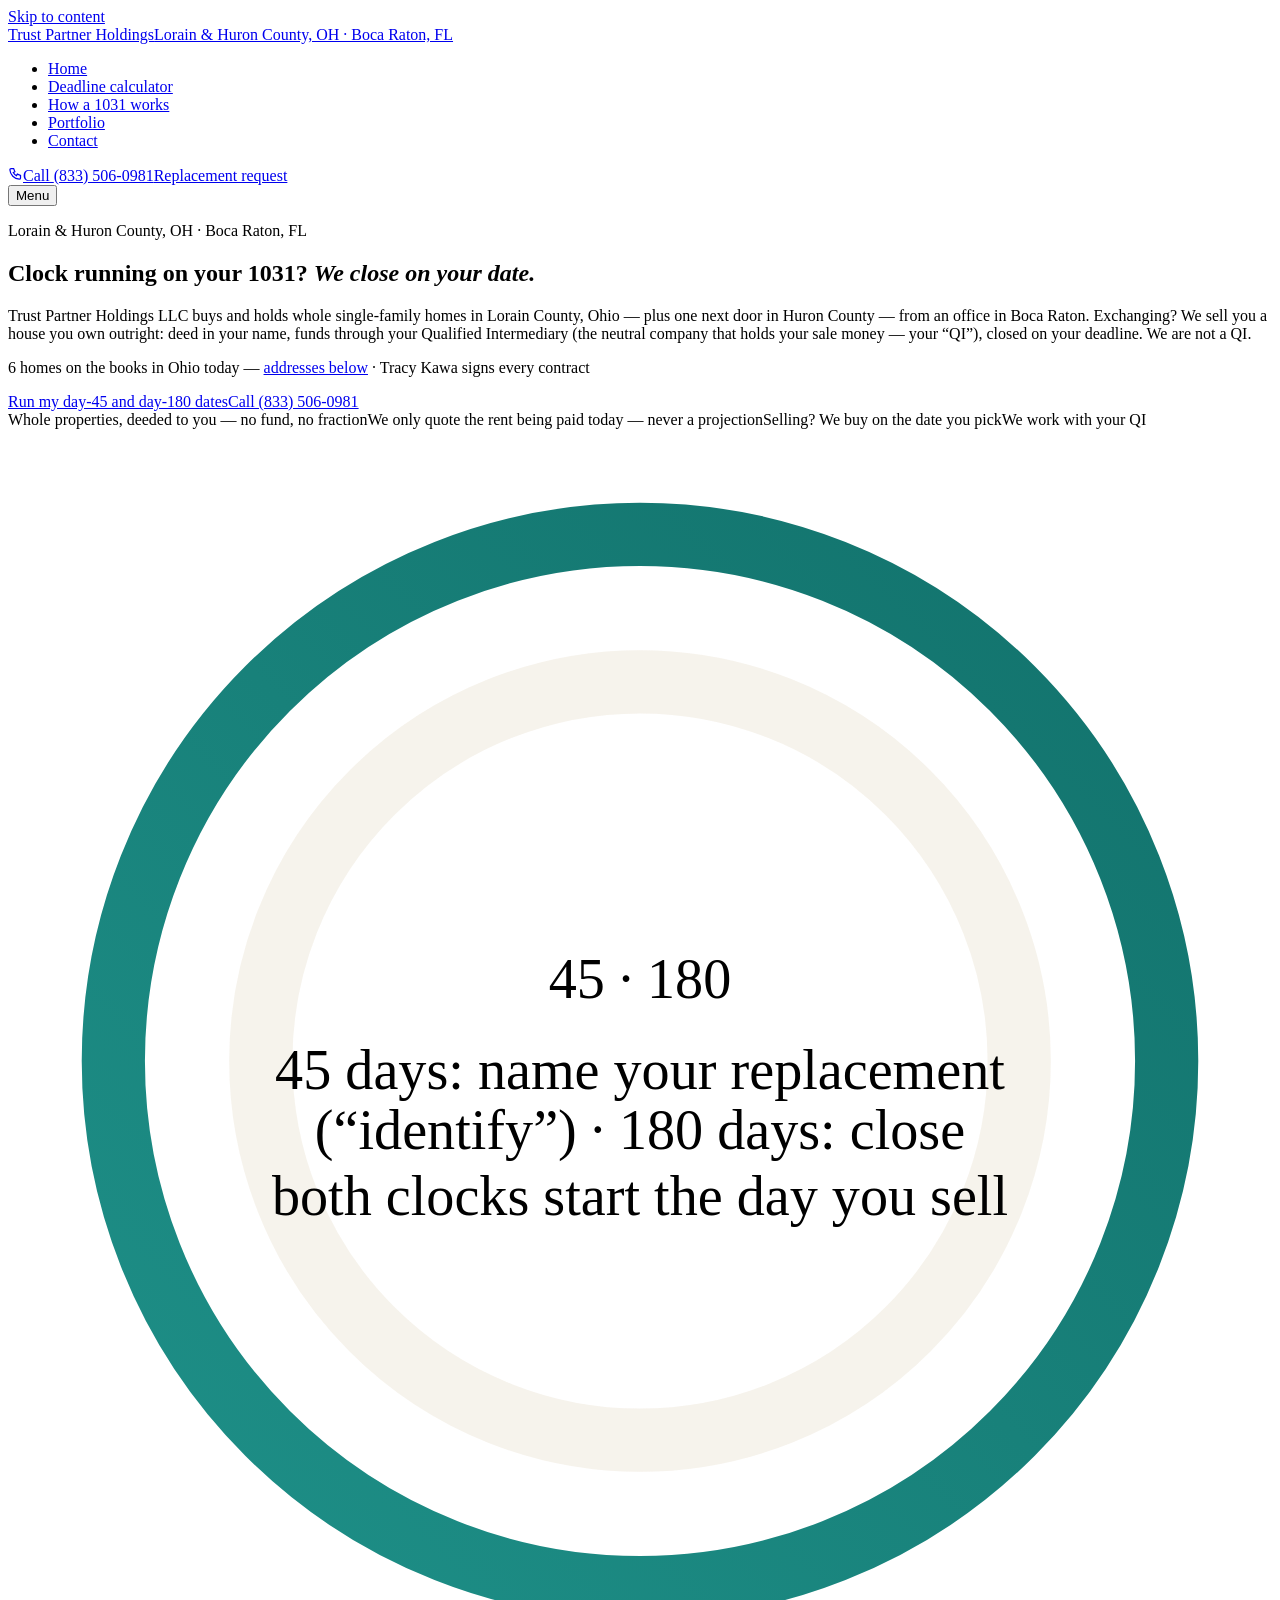
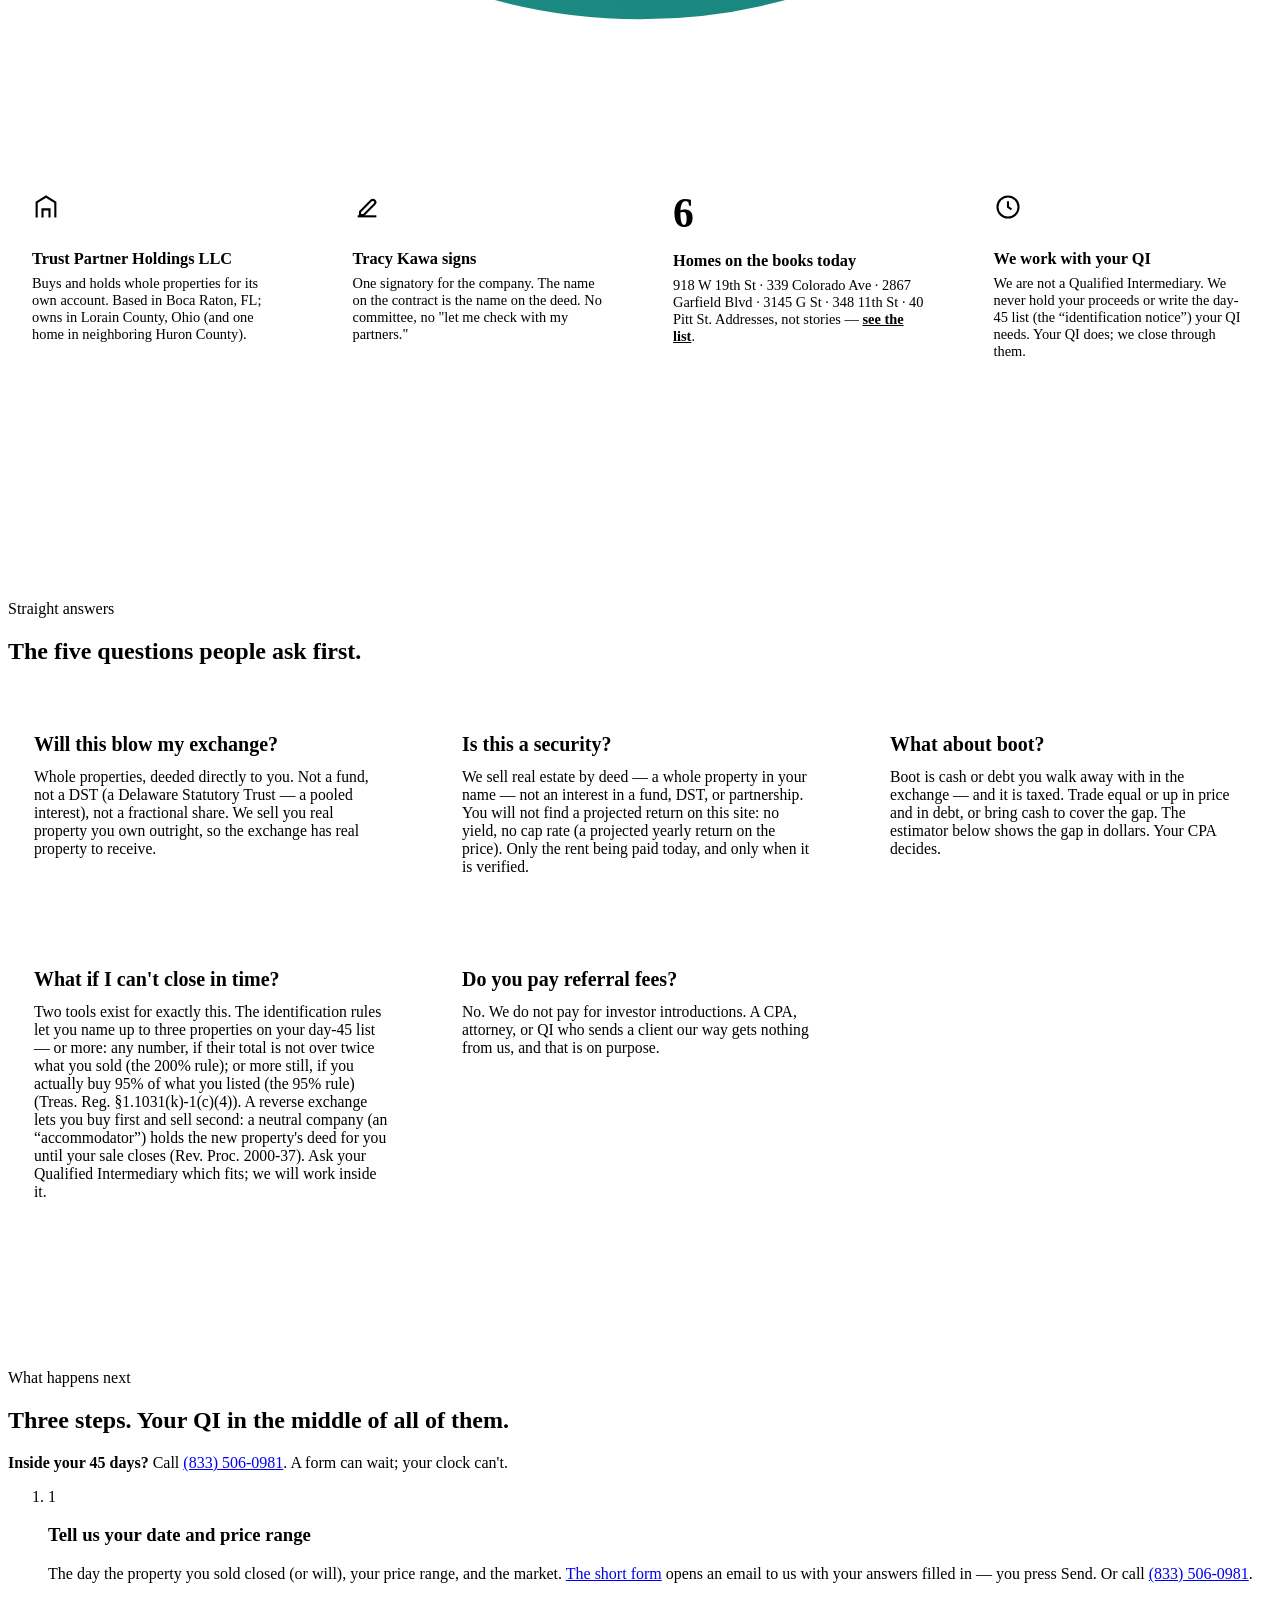
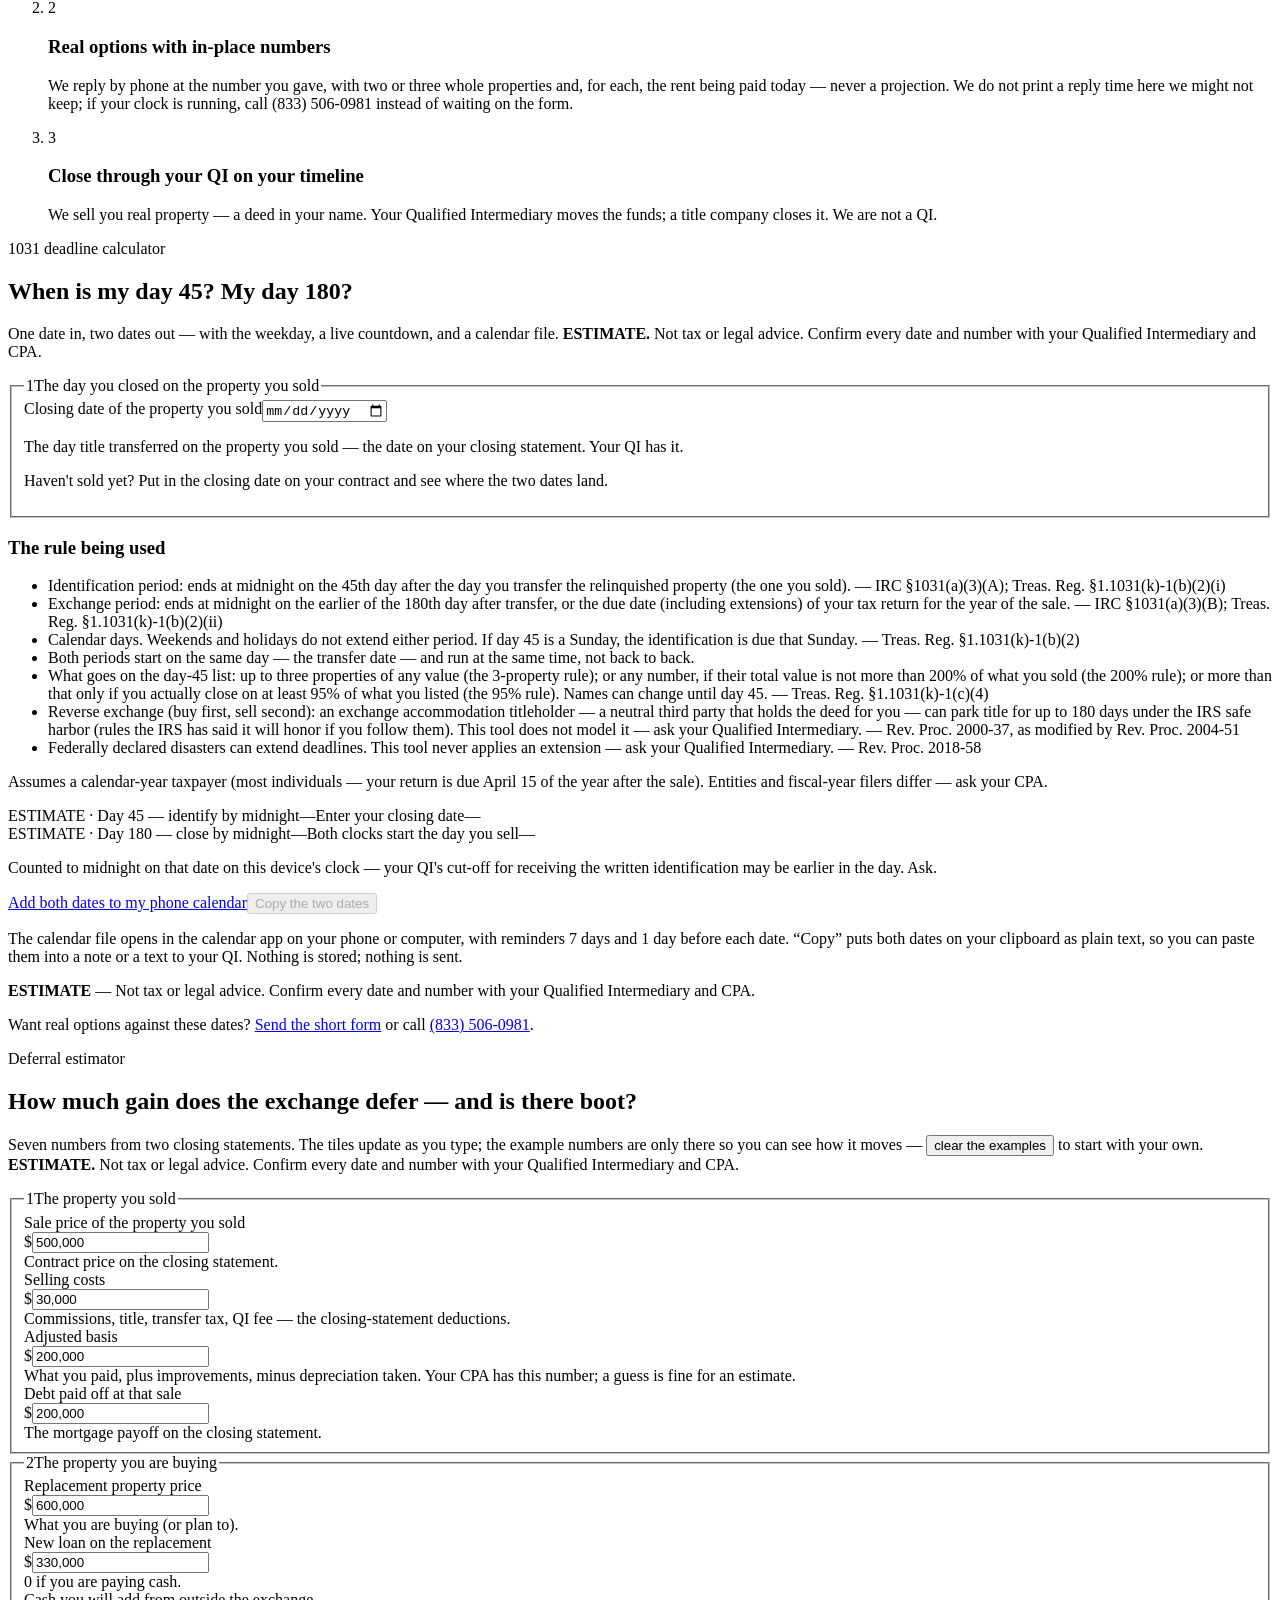
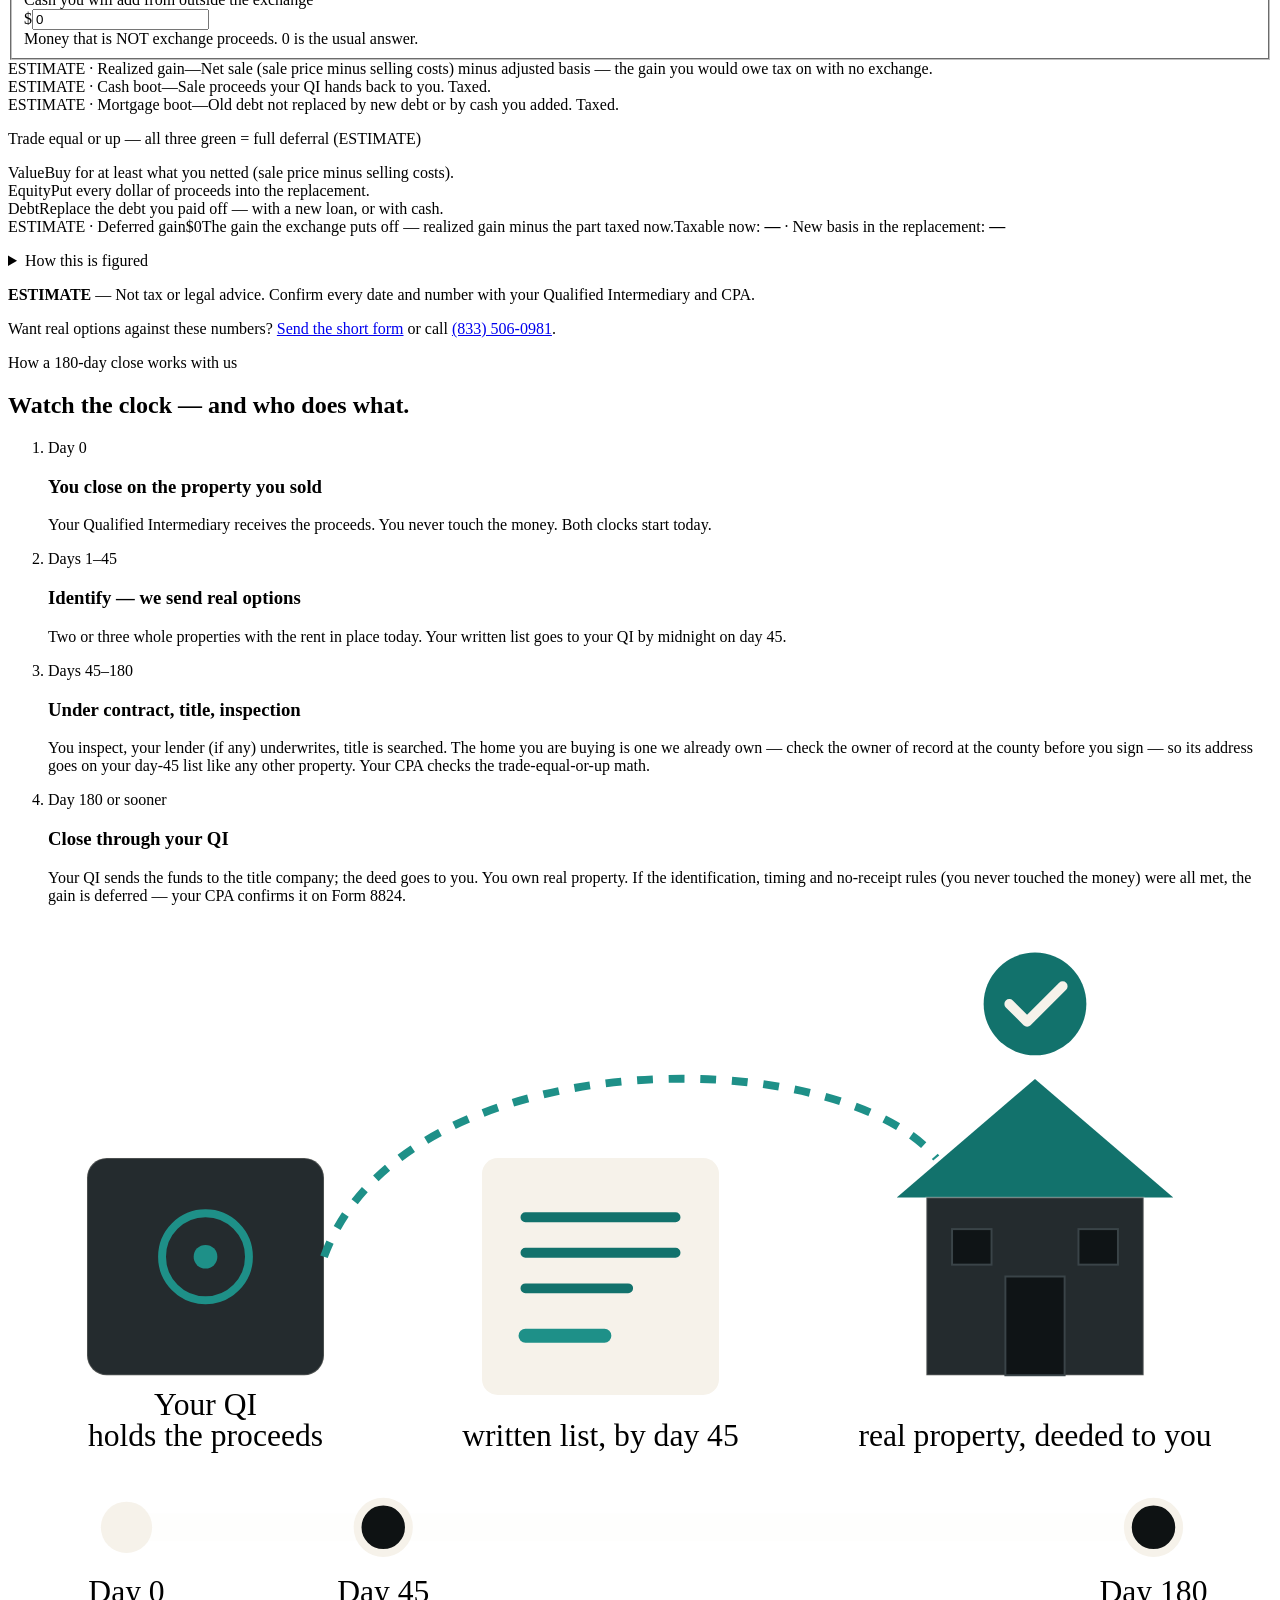
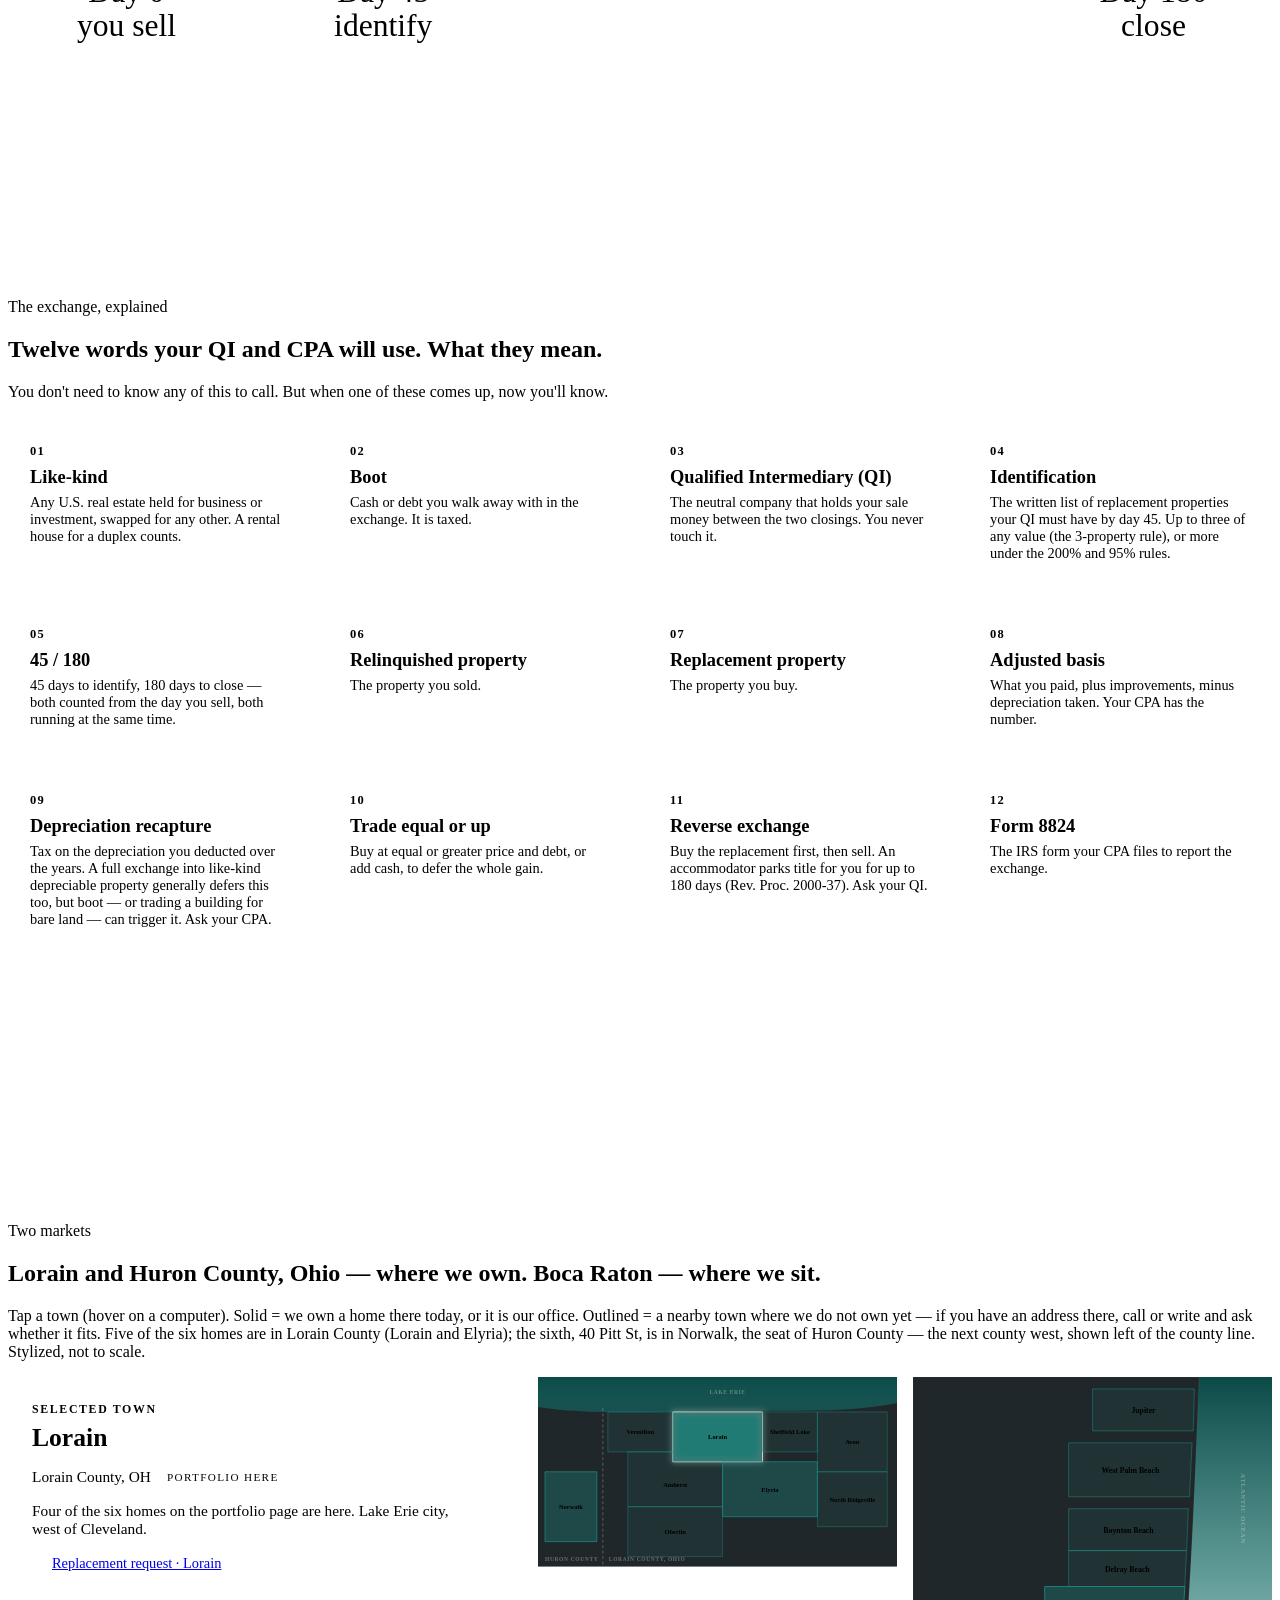
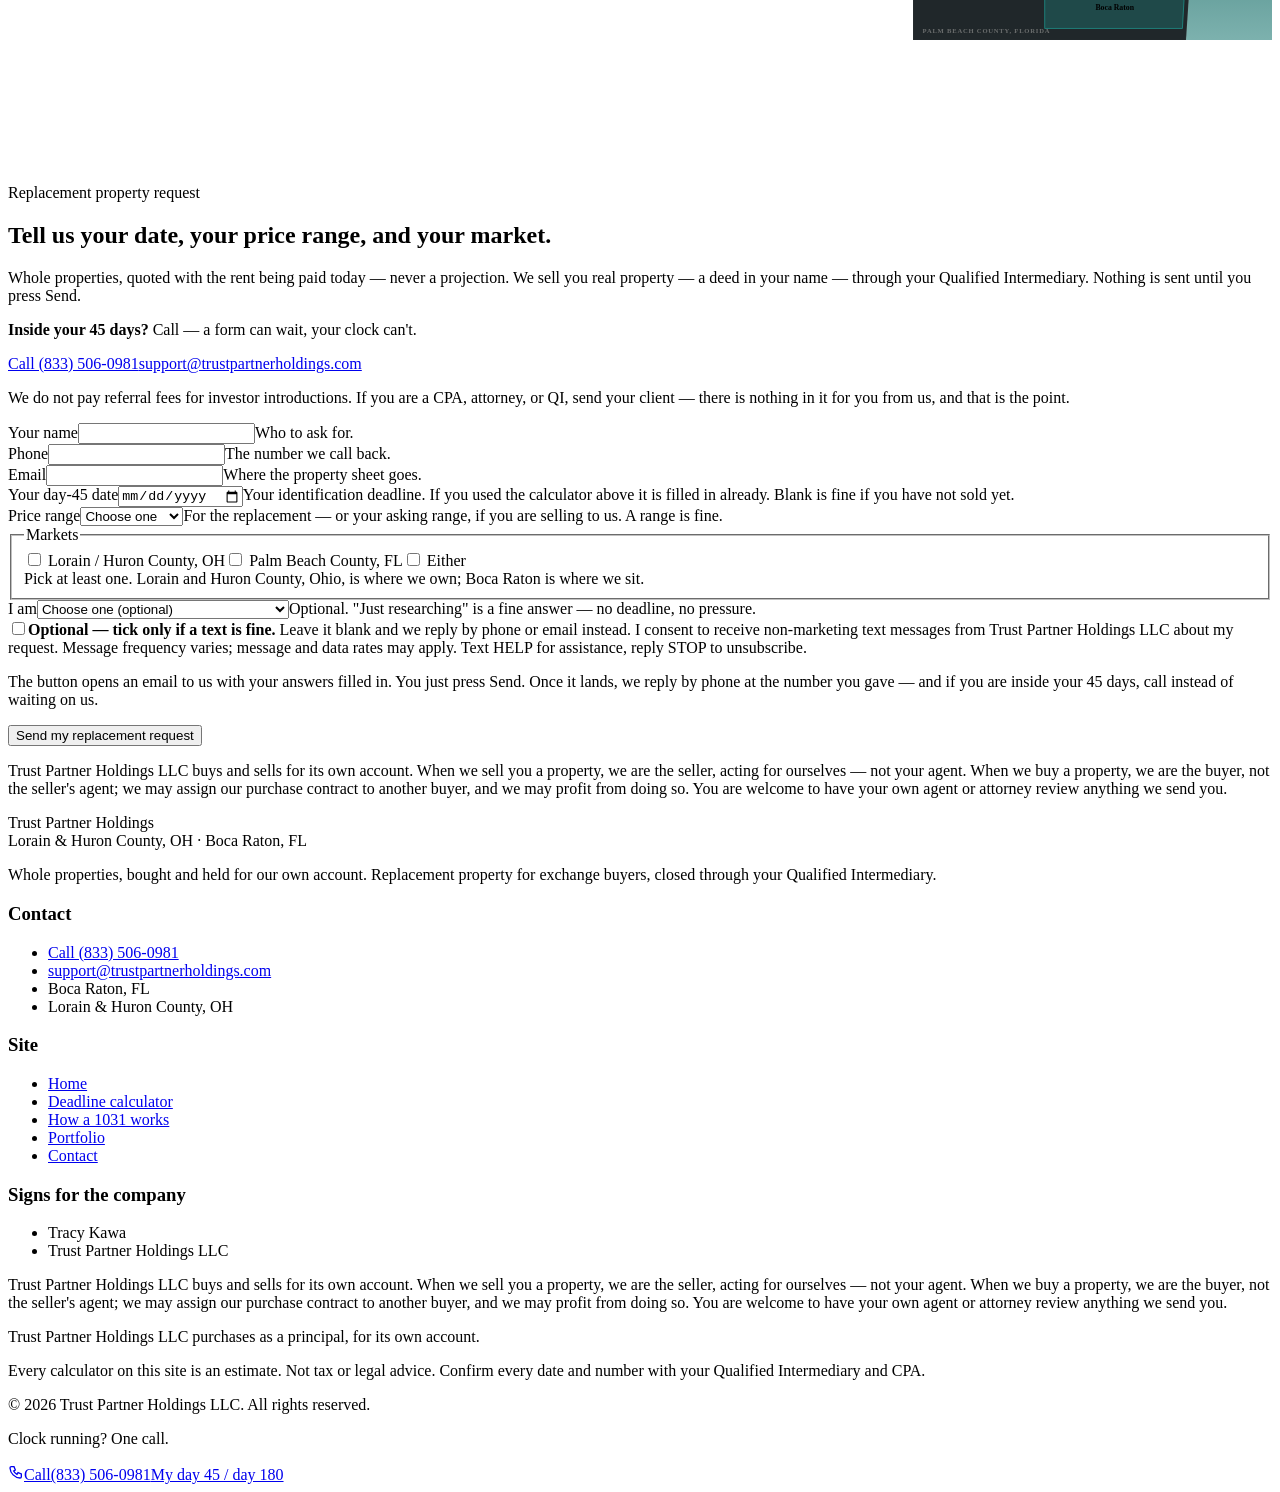
==== commit eddb40aa: "Add TrustStrip + Fears to the 1031 page The reference angle Michael pointed at (a DST securities lan" ====
--- a/index.html
+++ b/index.html
@@ -1,3 +1,3 @@
-<!DOCTYPE html><html lang="en"><head><meta charset="UTF-8"><meta name="viewport" content="width=device-width, initial-scale=1"><title>Trust Partner Holdings — 1031 replacement property, Lorain &amp; Huron County OH · Boca Raton FL</title><meta name="description" content="Whole properties for 1031 exchange buyers, closed through your Qualified Intermediary. Day-45 and day-180 calculator, deferral estimator, in-place rent only. Call (833) 506-0981."><link rel="canonical" href="https://michaelkawa.github.io/tph-preview/"><meta name="theme-color" content="#14181a"><meta property="og:type" content="website"><meta property="og:title" content="Trust Partner Holdings — 1031 replacement property, Lorain &amp; Huron County OH · Boca Raton FL"><meta property="og:description" content="Whole properties for 1031 exchange buyers, closed through your Qualified Intermediary. Day-45 and day-180 calculator, deferral estimator, in-place rent only. Call (833) 506-0981."><meta name="twitter:card" content="summary"><link rel="icon" href="/tph-preview/favicon.svg" type="image/svg+xml"><link rel="preconnect" href="https://fonts.googleapis.com"><link rel="preconnect" href="https://fonts.gstatic.com" crossorigin><link href="https://fonts.googleapis.com/css2?family=Archivo:wght@700;800;900&family=Inter:wght@400;500;600;700&display=swap" rel="stylesheet"><script type="application/ld+json">{"@context":"https://schema.org","@type":"Organization","name":"Trust Partner Holdings LLC","telephone":"(833) 506-0981","email":"support@trustpartnerholdings.com","description":"Trust Partner Holdings LLC buys and holds whole single-family homes in Lorain County and Huron County, Ohio, and is based in Boca Raton, Florida. Replacement property for 1031 exchange buyers, closed through your Qualified Intermediary.","areaServed":["Boca Raton FL","Lorain County OH","Huron County OH"],"address":{"@type":"PostalAddress","addressLocality":"Boca Raton","addressRegion":"FL"}}</script><link rel="stylesheet" href="/tph-preview/static/ReplacementIntake.DeiVQWx1.css"><link rel="stylesheet" href="/tph-preview/static/index.Dx9lqlim.css"><style>.glossary[data-c-itao57l5]{background:var(--ink);border-top:1px solid var(--line);padding:clamp(64px,10vw,128px) 0}.grid[data-c-itao57l5]{grid-template-columns:repeat(4,1fr);gap:16px;display:grid}.card[data-c-itao57l5]{border-radius:var(--radius);border:1px solid var(--line);background:var(--ink-2);min-width:0;transition:transform .35s var(--ease), border-color .35s var(--ease);padding:24px 22px 22px;position:relative}.card[data-c-itao57l5]:hover{border-color:var(--teal-dark);transform:translateY(-4px)}.idx[data-c-itao57l5]{font-family:var(--font-display);letter-spacing:.1em;color:var(--teal-light);font-size:.78rem;font-weight:900}.card[data-c-itao57l5] h3[data-c-itao57l5]{color:var(--paper);margin:8px 0 6px;font-size:1.15rem}.card[data-c-itao57l5] p[data-c-itao57l5]{margin:0;font-size:.9rem}@media (width<=980px){.grid[data-c-itao57l5]{grid-template-columns:repeat(2,1fr)}}@media (width<=520px){.grid[data-c-itao57l5]{grid-template-columns:1fr}}
-.area[data-c-z3p4geke]{background:var(--ink-2);border-top:1px solid var(--line);padding:clamp(64px,10vw,128px) 0}.layout[data-c-z3p4geke]{grid-template-columns:.8fr 1.2fr;align-items:start;gap:40px;display:grid}.maps[data-c-z3p4geke]{grid-template-columns:1fr 1fr;gap:16px;display:grid}.panel[data-c-z3p4geke]{border:1px solid var(--teal-dark);border-radius:var(--radius);background:linear-gradient(160deg, #12726c2e, var(--ink) 70%);min-height:210px;padding:22px 24px;position:sticky;top:100px}.panel-eyebrow[data-c-z3p4geke]{text-transform:uppercase;letter-spacing:.14em;color:var(--teal-light);font-size:.74rem;font-weight:700}.panel[data-c-z3p4geke] h3[data-c-z3p4geke]{color:var(--paper);margin:6px 0 4px;font-size:1.6rem}.panel-county[data-c-z3p4geke]{color:var(--paper-dim);flex-wrap:wrap;align-items:center;gap:8px;margin-bottom:10px;font-size:.9rem;display:flex}.pill[data-c-z3p4geke]{text-transform:uppercase;letter-spacing:.12em;color:var(--paper);border:1px solid var(--teal-light);border-radius:999px;padding:2px 8px;font-size:.7rem;display:inline-block}.panel[data-c-z3p4geke] p[data-c-z3p4geke]{margin-bottom:16px;font-size:.96rem}.btn-small[data-c-z3p4geke]{white-space:normal;text-align:center;padding:12px 20px;font-size:.9rem}.map-wrap[data-c-z3p4geke]{border-radius:var(--radius);border:1px solid var(--line);background:var(--ink-3);overflow:hidden}.map[data-c-z3p4geke]{width:100%;height:auto;display:block}.county-line[data-c-z3p4geke]{stroke:#f6f2ea59;stroke-width:1.5px;stroke-dasharray:6 5;pointer-events:none}.water-label[data-c-z3p4geke],.county-label[data-c-z3p4geke]{font-family:var(--font-body);letter-spacing:.12em;text-transform:uppercase;fill:#f6f2ea59;pointer-events:none;font-size:11px;font-weight:600}.area-shape[data-c-z3p4geke]{fill:#1e90881a;stroke:#1e90888c;stroke-width:1.5px;stroke-linejoin:round;transition:fill .3s var(--ease), stroke .3s var(--ease);cursor:pointer}.area[data-c-z3p4geke].is-home .area-shape[data-c-z3p4geke]{fill:#1e908852;stroke:#1e9088e6}.area-label[data-c-z3p4geke]{font-family:var(--font-body);fill:var(--paper);pointer-events:none;font-size:13px;font-weight:700}.area[data-c-z3p4geke]:hover .area-shape[data-c-z3p4geke],.area[data-c-z3p4geke]:focus-visible .area-shape[data-c-z3p4geke],.area[data-c-z3p4geke].is-hot .area-shape[data-c-z3p4geke]{fill:#1e90888c;stroke:#f6f2ea;filter:url(#glow)}.area[data-c-z3p4geke]:focus-visible{outline:none}@media (width<=900px){.layout[data-c-z3p4geke]{grid-template-columns:1fr}.panel[data-c-z3p4geke]{position:static}}@media (width<=640px){.maps[data-c-z3p4geke]{grid-template-columns:1fr}}
-</style></head><body><a href="#main" class="visually-hidden">Skip to content</a><header class="site-header" data-c-nen7h5rs><div class="container bar" data-c-nen7h5rs><a href="/tph-preview/" class="brand" aria-label="Trust Partner Holdings — home" data-c-nen7h5rs><span class="brand-mark" data-c-nen7h5rs>Trust Partner Holdings</span><span class="brand-sub" data-c-nen7h5rs>Lorain &amp; Huron County, OH · Boca Raton, FL</span></a><nav class="primary-nav" aria-label="Primary" data-c-nen7h5rs><ul data-c-nen7h5rs><li data-c-nen7h5rs><a href="/tph-preview/" aria-current="page" data-c-nen7h5rs>Home</a></li><li data-c-nen7h5rs><a href="/tph-preview/#deadlines" data-c-nen7h5rs>Deadline calculator</a></li><li data-c-nen7h5rs><a href="/tph-preview/1031/" data-c-nen7h5rs>How a 1031 works</a></li><li data-c-nen7h5rs><a href="/tph-preview/properties/" data-c-nen7h5rs>Portfolio</a></li><li data-c-nen7h5rs><a href="/tph-preview/contact/" data-c-nen7h5rs>Contact</a></li></ul></nav><div class="header-cta" data-c-nen7h5rs><a href="tel:+18335060981" class="phone-link" data-c-nen7h5rs><svg class="phone-ico" viewBox="0 0 24 24" width="15" height="15" fill="none" stroke="currentColor" stroke-width="2" aria-hidden="true" data-c-nen7h5rs><path d="M5 4h4l2 5-2.5 1.5a11 11 0 005 5L15 13l5 2v4a2 2 0 01-2 2A16 16 0 013 6a2 2 0 012-2z" data-c-nen7h5rs></path></svg><span class="phone-word" data-c-nen7h5rs>Call </span>(833) 506-0981</a><a href="#intake" class="btn btn-primary btn-small header-req" data-c-nen7h5rs>Replacement request</a></div><button class="menu-toggle" aria-expanded="false" aria-controls="mobile-nav" id="menu-toggle" data-c-nen7h5rs><span data-c-nen7h5rs></span><span data-c-nen7h5rs></span><span data-c-nen7h5rs></span><span class="visually-hidden" data-c-nen7h5rs>Menu</span></button></div><div class="mobile-nav" id="mobile-nav" hidden data-c-nen7h5rs><ul data-c-nen7h5rs><li data-c-nen7h5rs><a href="/tph-preview/" data-c-nen7h5rs>Home</a></li><li data-c-nen7h5rs><a href="/tph-preview/#deadlines" data-c-nen7h5rs>Deadline calculator</a></li><li data-c-nen7h5rs><a href="/tph-preview/1031/" data-c-nen7h5rs>How a 1031 works</a></li><li data-c-nen7h5rs><a href="/tph-preview/properties/" data-c-nen7h5rs>Portfolio</a></li><li data-c-nen7h5rs><a href="/tph-preview/contact/" data-c-nen7h5rs>Contact</a></li></ul><a href="tel:+18335060981" class="phone-link" data-c-nen7h5rs>Call (833) 506-0981</a><a href="#intake" class="btn btn-primary" data-c-nen7h5rs>Replacement request</a></div></header><script type="module">function e(){let e=document.getElementById(`menu-toggle`),t=document.getElementById(`mobile-nav`);if(!e||!t)return;let n=()=>{e.setAttribute(`aria-expanded`,`false`),t.hidden=!0};e.addEventListener(`click`,()=>{let n=e.getAttribute(`aria-expanded`)===`true`;e.setAttribute(`aria-expanded`,String(!n)),t.hidden=n}),t.querySelectorAll(`a`).forEach(e=>e.addEventListener(`click`,n)),window.addEventListener(`hashchange`,n)}e();</script><main id="main"><section class="hero" id="hero" data-c-ge2uvauf><div class="hero-bg" aria-hidden="true" data-c-ge2uvauf></div><div class="container hero-grid" data-c-ge2uvauf><div class="tilt-inner hero-content" data-c-ge2uvauf><p class="eyebrow" data-c-ge2uvauf>Lorain &amp; Huron County, OH · Boca Raton, FL</p><h1 data-c-ge2uvauf>Clock running on your 1031? <em data-c-ge2uvauf>We close on your date.</em></h1><p class="hero-sub" data-c-ge2uvauf>Trust Partner Holdings LLC buys and holds whole single-family homes in Lorain County, Ohio — plus one next door in Huron County — from an office in Boca Raton. Exchanging? We sell you a house you own outright: deed in your name, funds through your Qualified Intermediary (the neutral company that holds your sale money — your “QI”), closed on your deadline. We are not a QI.</p><p class="hero-proof" data-c-ge2uvauf>6 homes on the books in Ohio today — <a href="#who-we-are" data-c-ge2uvauf>addresses below</a> · Tracy Kawa signs every contract</p><div class="hero-actions" data-c-ge2uvauf><a href="#deadlines" class="btn btn-primary btn-large btn-magnetic" id="hero-cta" data-c-ge2uvauf><span class="btn-inner" data-c-ge2uvauf>Run my day-45 and day-180 dates</span></a><a href="tel:+18335060981" class="btn btn-outline btn-large" data-c-ge2uvauf>Call (833) 506-0981</a></div><div class="hero-chips" aria-label="Quick facts" data-c-ge2uvauf><span class="chip" data-c-ge2uvauf>Whole properties, deeded to you — no fund, no fraction</span><span class="chip" data-c-ge2uvauf>We only quote the rent being paid today — never a projection</span><span class="chip" data-c-ge2uvauf>Selling? We buy on the date you pick</span><span class="chip" data-c-ge2uvauf>We work with your QI</span></div></div><div class="hero-art" aria-hidden="true" data-c-ge2uvauf><svg viewBox="0 0 360 360" class="rings" id="hero-rings" data-c-ge2uvauf><defs data-c-ge2uvauf><linearGradient id="ringGrad" x1="0" y1="0" x2="1" y2="1" data-c-ge2uvauf><stop offset="0" stop-color="#1e9088" data-c-ge2uvauf></stop><stop offset="1" stop-color="#12726c" data-c-ge2uvauf></stop></linearGradient></defs><circle cx="180" cy="180" r="150" fill="none" stroke="rgba(246,242,234,0.08)" stroke-width="18" data-c-ge2uvauf></circle><circle cx="180" cy="180" r="108" fill="none" stroke="rgba(246,242,234,0.08)" stroke-width="18" data-c-ge2uvauf></circle><circle class="ring" id="ring-180" cx="180" cy="180" r="150" fill="none" stroke="url(#ringGrad)" stroke-width="18" stroke-linecap="round" transform="rotate(-90 180 180)" data-c-ge2uvauf></circle><circle class="ring" id="ring-45" cx="180" cy="180" r="108" fill="none" stroke="#f6f2ea" stroke-width="18" stroke-linecap="round" transform="rotate(-90 180 180)" opacity="0.9" data-c-ge2uvauf></circle><text x="180" y="162" text-anchor="middle" class="ring-num" data-c-ge2uvauf>45 · 180</text><text x="180" y="188" text-anchor="middle" class="ring-lbl" data-c-ge2uvauf>45 days: name your replacement</text><text x="180" y="205" text-anchor="middle" class="ring-lbl" data-c-ge2uvauf>(“identify”) · 180 days: close</text><text x="180" y="224" text-anchor="middle" class="ring-lbl dim" data-c-ge2uvauf>both clocks start the day you sell</text></svg></div></div><div class="scroll-cue" aria-hidden="true" data-c-ge2uvauf><span data-c-ge2uvauf></span></div></section><section class="trust" data-motion="stagger" id="who-we-are" data-c-qlv4pxuf><div class="container" data-c-qlv4pxuf><div class="grid" data-c-qlv4pxuf><div class="tile reveal featured" data-c-qlv4pxuf><span class="ico" aria-hidden="true" data-c-qlv4pxuf><svg viewBox="0 0 24 24" width="28" height="28" fill="none" stroke="currentColor" stroke-width="1.8" data-c-qlv4pxuf><path d="M4 21V8l8-5 8 5v13" data-c-qlv4pxuf></path><path d="M9 21v-7h6v7" data-c-qlv4pxuf></path></svg></span><h3 data-c-qlv4pxuf>Trust Partner Holdings LLC</h3><p data-c-qlv4pxuf>Buys and holds whole properties for its own account. Based in Boca Raton, FL; owns in Lorain County, Ohio (and one home in neighboring Huron County).</p></div><div class="tile reveal" data-c-qlv4pxuf><span class="ico" aria-hidden="true" data-c-qlv4pxuf><svg viewBox="0 0 24 24" width="28" height="28" fill="none" stroke="currentColor" stroke-width="1.8" data-c-qlv4pxuf><path d="M4 20h16" data-c-qlv4pxuf></path><path d="M6 16l9.5-9.5a2.1 2.1 0 013 3L9 19H6v-3z" data-c-qlv4pxuf></path></svg></span><h3 data-c-qlv4pxuf>Tracy Kawa signs</h3><p data-c-qlv4pxuf>One signatory for the company. The name on the contract is the name on the deed. No committee, no "let me check with my partners."</p></div><div class="tile reveal" data-c-qlv4pxuf><span class="big" data-c-qlv4pxuf>6</span><h3 data-c-qlv4pxuf>Homes on the books today</h3><p data-c-qlv4pxuf>918 W 19th St · 339 Colorado Ave · 2867 Garfield Blvd · 3145 G St · 348 11th St · 40 Pitt St. Addresses, not stories — <a href="/tph-preview/properties/" data-c-qlv4pxuf>see the list</a>.</p></div><div class="tile reveal" data-c-qlv4pxuf><span class="ico" aria-hidden="true" data-c-qlv4pxuf><svg viewBox="0 0 24 24" width="28" height="28" fill="none" stroke="currentColor" stroke-width="1.8" data-c-qlv4pxuf><circle cx="12" cy="12" r="9" data-c-qlv4pxuf></circle><path d="M12 7v5l3 2" data-c-qlv4pxuf></path></svg></span><h3 data-c-qlv4pxuf>We work with your QI</h3><p data-c-qlv4pxuf>We are not a Qualified Intermediary. We never hold your proceeds or write the day-45 list (the “identification notice”) your QI needs. Your QI does; we close through them.</p></div></div></div></section><section class="fears" id="straight-answers" data-motion="stagger" data-c-dydbnf4n><div class="container" data-c-dydbnf4n><div class="section-head" data-c-dydbnf4n><p class="eyebrow" data-c-dydbnf4n>Straight answers</p><h2 data-c-dydbnf4n>The five questions people ask first.</h2></div><div class="grid" data-c-dydbnf4n><div class="card reveal" data-c-dydbnf4n><h3 data-c-dydbnf4n>Will this blow my exchange?</h3><p class="a" data-c-dydbnf4n>Whole properties, deeded directly to you. Not a fund, not a DST (a Delaware Statutory Trust — a pooled interest), not a fractional share. We sell you real property you own outright, so the exchange has real property to receive.</p></div><div class="card reveal" data-c-dydbnf4n><h3 data-c-dydbnf4n>Is this a security?</h3><p class="a" data-c-dydbnf4n>We sell real estate by deed — a whole property in your name — not an interest in a fund, DST, or partnership. You will not find a projected return on this site: no yield, no cap rate (a projected yearly return on the price). Only the rent being paid today, and only when it is verified.</p></div><div class="card reveal" data-c-dydbnf4n><h3 data-c-dydbnf4n>What about boot?</h3><p class="a" data-c-dydbnf4n>Boot is cash or debt you walk away with in the exchange — and it is taxed. Trade equal or up in price and in debt, or bring cash to cover the gap. The estimator below shows the gap in dollars. Your CPA decides.</p></div><div class="card reveal" data-c-dydbnf4n><h3 data-c-dydbnf4n>What if I can&#39;t close in time?</h3><p class="a" data-c-dydbnf4n>Two tools exist for exactly this. The identification rules let you name up to three properties on your day-45 list — or more: any number, if their total is not over twice what you sold (the 200% rule); or more still, if you actually buy 95% of what you listed (the 95% rule) (Treas. Reg. §1.1031(k)-1(c)(4)). A reverse exchange lets you buy first and sell second: a neutral company (an “accommodator”) holds the new property&#39;s deed for you until your sale closes (Rev. Proc. 2000-37). Ask your Qualified Intermediary which fits; we will work inside it.</p></div><div class="card reveal" data-c-dydbnf4n><h3 data-c-dydbnf4n>Do you pay referral fees?</h3><p class="a" data-c-dydbnf4n>No. We do not pay for investor introductions. A CPA, attorney, or QI who sends a client our way gets nothing from us, and that is on purpose.</p></div></div></div></section><section class="next" id="what-happens-next" data-motion="stagger" data-c-zkuglizp><div class="container" data-c-zkuglizp><div class="head" data-c-zkuglizp><p class="eyebrow" data-c-zkuglizp>What happens next</p><h2 data-c-zkuglizp>Three steps. Your QI in the middle of all of them.</h2><p class="lead" data-c-zkuglizp><strong data-c-zkuglizp>Inside your 45 days?</strong> Call <a href="tel:+18335060981" data-c-zkuglizp>(833) 506-0981</a>. A form can wait; your clock can't.</p></div><ol class="steps" data-c-zkuglizp><li class="step reveal" data-c-zkuglizp><span class="num" data-c-zkuglizp>1</span><h3 data-c-zkuglizp>Tell us your date and price range</h3><p data-c-zkuglizp>The day the property you sold closed (or will), your price range, and the market. <a href="#intake" data-c-zkuglizp>The short form</a> opens an email to us with your answers filled in — you press Send. Or call <a href="tel:+18335060981" data-c-zkuglizp>(833) 506-0981</a>.</p></li><li class="step reveal" data-c-zkuglizp><span class="num" data-c-zkuglizp>2</span><h3 data-c-zkuglizp>Real options with in-place numbers</h3><p data-c-zkuglizp>We reply by phone at the number you gave, with two or three whole properties and, for each, the rent being paid today — never a projection. We do not print a reply time here we might not keep; if your clock is running, call (833) 506-0981 instead of waiting on the form.</p></li><li class="step reveal" data-c-zkuglizp><span class="num" data-c-zkuglizp>3</span><h3 data-c-zkuglizp>Close through your QI on your timeline</h3><p data-c-zkuglizp>We sell you real property — a deed in your name. Your Qualified Intermediary moves the funds; a title company closes it. We are not a QI.</p></li></ol></div></section><section class="calc" id="deadlines" data-c-pvwea7z4><div class="container" data-c-pvwea7z4><div class="section-head" data-c-pvwea7z4><p class="eyebrow" data-c-pvwea7z4>1031 deadline calculator</p><h2 data-c-pvwea7z4>When is my day 45? My day 180?</h2><p data-c-pvwea7z4>One date in, two dates out — with the weekday, a live countdown, and a calendar file. <strong class="disc" data-c-pvwea7z4>ESTIMATE.</strong> Not tax or legal advice. Confirm every date and number with your Qualified Intermediary and CPA.</p></div><div class="calc-grid" data-c-pvwea7z4><form class="inputs" id="deadline-form" novalidate autocomplete="off" data-c-pvwea7z4><fieldset class="group" data-c-pvwea7z4><legend data-c-pvwea7z4><span class="step" data-c-pvwea7z4>1</span><span class="legend-text" data-c-pvwea7z4>The day you closed on the property you sold</span></legend><label for="closing-date" class="visually-hidden" data-c-pvwea7z4>Closing date of the property you sold</label><input type="date" id="closing-date" name="closing" class="date" aria-describedby="closing-help" data-c-pvwea7z4><p class="explain" id="closing-help" data-c-pvwea7z4>The day title transferred on the property you sold — the date on your closing statement. Your QI has it.</p><p class="explain dim" data-c-pvwea7z4>Haven't sold yet? Put in the closing date on your contract and see where the two dates land.</p></fieldset><div class="rules" data-c-pvwea7z4><h3 data-c-pvwea7z4>The rule being used</h3><ul data-c-pvwea7z4><li data-c-pvwea7z4>Identification period: ends at midnight on the 45th day after the day you transfer the relinquished property (the one you sold).<span class="cite" data-c-pvwea7z4> — IRC §1031(a)(3)(A); Treas. Reg. §1.1031(k)-1(b)(2)(i)</span></li><li data-c-pvwea7z4>Exchange period: ends at midnight on the earlier of the 180th day after transfer, or the due date (including extensions) of your tax return for the year of the sale.<span class="cite" data-c-pvwea7z4> — IRC §1031(a)(3)(B); Treas. Reg. §1.1031(k)-1(b)(2)(ii)</span></li><li data-c-pvwea7z4>Calendar days. Weekends and holidays do not extend either period. If day 45 is a Sunday, the identification is due that Sunday.<span class="cite" data-c-pvwea7z4> — Treas. Reg. §1.1031(k)-1(b)(2)</span></li><li data-c-pvwea7z4>Both periods start on the same day — the transfer date — and run at the same time, not back to back.</li><li data-c-pvwea7z4>What goes on the day-45 list: up to three properties of any value (the 3-property rule); or any number, if their total value is not more than 200% of what you sold (the 200% rule); or more than that only if you actually close on at least 95% of what you listed (the 95% rule). Names can change until day 45.<span class="cite" data-c-pvwea7z4> — Treas. Reg. §1.1031(k)-1(c)(4)</span></li><li data-c-pvwea7z4>Reverse exchange (buy first, sell second): an exchange accommodation titleholder — a neutral third party that holds the deed for you — can park title for up to 180 days under the IRS safe harbor (rules the IRS has said it will honor if you follow them). This tool does not model it — ask your Qualified Intermediary.<span class="cite" data-c-pvwea7z4> — Rev. Proc. 2000-37, as modified by Rev. Proc. 2004-51</span></li><li data-c-pvwea7z4>Federally declared disasters can extend deadlines. This tool never applies an extension — ask your Qualified Intermediary.<span class="cite" data-c-pvwea7z4> — Rev. Proc. 2018-58</span></li></ul><p class="explain dim" data-c-pvwea7z4>Assumes a calendar-year taxpayer (most individuals — your return is due April 15 of the year after the sale). Entities and fiscal-year filers differ — ask your CPA.</p></div></form><aside class="output" id="deadline-output" data-c-pvwea7z4><div class="tiles" data-c-pvwea7z4><div class="tile" data-c-pvwea7z4><span class="tile-label" data-c-pvwea7z4>ESTIMATE · Day 45 — identify by midnight</span><span class="tile-date" id="d45-date" data-c-pvwea7z4>—</span><span class="tile-sub" id="d45-weekday" data-c-pvwea7z4>Enter your closing date</span><span class="count" id="cd-45" data-c-pvwea7z4>—</span></div><div class="tile" data-c-pvwea7z4><span class="tile-label" data-c-pvwea7z4>ESTIMATE · Day 180 — close by midnight</span><span class="tile-date" id="d180-date" data-c-pvwea7z4>—</span><span class="tile-sub" id="d180-weekday" data-c-pvwea7z4>Both clocks start the day you sell</span><span class="count" id="cd-180" data-c-pvwea7z4>—</span></div></div><p class="flag" id="cap-flag" hidden data-c-pvwea7z4></p><p class="note" data-c-pvwea7z4>Counted to midnight on that date on this device&#39;s clock — your QI&#39;s cut-off for receiving the written identification may be earlier in the day. Ask.</p><div class="ics" data-c-pvwea7z4><a class="btn btn-primary" id="ics-link" href="#deadlines" download="1031-deadlines.ics" aria-disabled="true" data-c-pvwea7z4>Add both dates to my phone calendar</a><button type="button" class="btn btn-outline" id="copy-dates" disabled data-c-pvwea7z4>Copy the two dates</button><p class="explain dim" data-c-pvwea7z4>The calendar file opens in the calendar app on your phone or computer, with reminders 7 days and 1 day before each date. “Copy” puts both dates on your clipboard as plain text, so you can paste them into a note or a text to your QI. Nothing is stored; nothing is sent.</p><p class="explain dim" id="copy-status" role="status" aria-live="polite" data-c-pvwea7z4></p></div><p class="foot" data-c-pvwea7z4><strong data-c-pvwea7z4>ESTIMATE</strong> — Not tax or legal advice. Confirm every date and number with your Qualified Intermediary and CPA.</p><p class="alt" data-c-pvwea7z4>Want real options against these dates? <a href="#intake" data-c-pvwea7z4>Send the short form</a> or call <a href="tel:+18335060981" data-c-pvwea7z4>(833) 506-0981</a>.</p></aside></div></div></section><section class="calc est" id="estimate" data-c-pvwea7z4><div class="container" data-c-pvwea7z4><div class="section-head" data-c-pvwea7z4><p class="eyebrow" data-c-pvwea7z4>Deferral estimator</p><h2 data-c-pvwea7z4>How much gain does the exchange defer — and is there boot?</h2><p data-c-pvwea7z4>Seven numbers from two closing statements. The tiles update as you type; the example numbers are only there so you can see how it moves — <button type="button" class="linkish" id="clear-examples" data-c-pvwea7z4>clear the examples</button> to start with your own. <strong class="disc" data-c-pvwea7z4>ESTIMATE.</strong> Not tax or legal advice. Confirm every date and number with your Qualified Intermediary and CPA.</p></div><div class="calc-grid" data-c-pvwea7z4><form class="inputs" id="est-form" novalidate autocomplete="off" data-c-pvwea7z4><fieldset class="group" data-c-pvwea7z4><legend data-c-pvwea7z4><span class="step" data-c-pvwea7z4>1</span><span class="legend-text" data-c-pvwea7z4>The property you sold</span></legend><div class="fields" data-c-pvwea7z4><div class="field" data-c-pvwea7z4><label for="sale-price" data-c-pvwea7z4>Sale price of the property you sold</label><div class="money" data-c-pvwea7z4><span class="cur" data-c-pvwea7z4>$</span><input type="text" inputmode="numeric" id="sale-price" name="SP" value="500,000" aria-describedby="sale-price-help" data-c-pvwea7z4></div><span class="help" id="sale-price-help" data-c-pvwea7z4>Contract price on the closing statement.</span><span class="error" id="sale-price-err" role="alert" data-c-pvwea7z4></span></div><div class="field" data-c-pvwea7z4><label for="selling-costs" data-c-pvwea7z4>Selling costs</label><div class="money" data-c-pvwea7z4><span class="cur" data-c-pvwea7z4>$</span><input type="text" inputmode="numeric" id="selling-costs" name="SC" value="30,000" aria-describedby="selling-costs-help" data-c-pvwea7z4></div><span class="help" id="selling-costs-help" data-c-pvwea7z4>Commissions, title, transfer tax, QI fee — the closing-statement deductions.</span><span class="error" id="selling-costs-err" role="alert" data-c-pvwea7z4></span></div><div class="field" data-c-pvwea7z4><label for="adjusted-basis" data-c-pvwea7z4>Adjusted basis</label><div class="money" data-c-pvwea7z4><span class="cur" data-c-pvwea7z4>$</span><input type="text" inputmode="numeric" id="adjusted-basis" name="AB" value="200,000" aria-describedby="adjusted-basis-help" data-c-pvwea7z4></div><span class="help" id="adjusted-basis-help" data-c-pvwea7z4>What you paid, plus improvements, minus depreciation taken. Your CPA has this number; a guess is fine for an estimate.</span><span class="error" id="adjusted-basis-err" role="alert" data-c-pvwea7z4></span></div><div class="field" data-c-pvwea7z4><label for="debt-paid-off" data-c-pvwea7z4>Debt paid off at that sale</label><div class="money" data-c-pvwea7z4><span class="cur" data-c-pvwea7z4>$</span><input type="text" inputmode="numeric" id="debt-paid-off" name="DR" value="200,000" aria-describedby="debt-paid-off-help" data-c-pvwea7z4></div><span class="help" id="debt-paid-off-help" data-c-pvwea7z4>The mortgage payoff on the closing statement.</span><span class="error" id="debt-paid-off-err" role="alert" data-c-pvwea7z4></span></div></div></fieldset><fieldset class="group" data-c-pvwea7z4><legend data-c-pvwea7z4><span class="step" data-c-pvwea7z4>2</span><span class="legend-text" data-c-pvwea7z4>The property you are buying</span></legend><div class="fields" data-c-pvwea7z4><div class="field" data-c-pvwea7z4><label for="replacement-price" data-c-pvwea7z4>Replacement property price</label><div class="money" data-c-pvwea7z4><span class="cur" data-c-pvwea7z4>$</span><input type="text" inputmode="numeric" id="replacement-price" name="RP" value="600,000" aria-describedby="replacement-price-help" data-c-pvwea7z4></div><span class="help" id="replacement-price-help" data-c-pvwea7z4>What you are buying (or plan to).</span><span class="error" id="replacement-price-err" role="alert" data-c-pvwea7z4></span></div><div class="field" data-c-pvwea7z4><label for="new-debt" data-c-pvwea7z4>New loan on the replacement</label><div class="money" data-c-pvwea7z4><span class="cur" data-c-pvwea7z4>$</span><input type="text" inputmode="numeric" id="new-debt" name="ND" value="330,000" aria-describedby="new-debt-help" data-c-pvwea7z4></div><span class="help" id="new-debt-help" data-c-pvwea7z4>0 if you are paying cash.</span><span class="error" id="new-debt-err" role="alert" data-c-pvwea7z4></span></div><div class="field" data-c-pvwea7z4><label for="cash-added" data-c-pvwea7z4>Cash you will add from outside the exchange</label><div class="money" data-c-pvwea7z4><span class="cur" data-c-pvwea7z4>$</span><input type="text" inputmode="numeric" id="cash-added" name="CA" value="0" aria-describedby="cash-added-help" data-c-pvwea7z4></div><span class="help" id="cash-added-help" data-c-pvwea7z4>Money that is NOT exchange proceeds. 0 is the usual answer.</span><span class="error" id="cash-added-err" role="alert" data-c-pvwea7z4></span></div></div></fieldset></form><aside class="output" id="est-output" aria-live="polite" data-c-pvwea7z4><div class="mini" data-c-pvwea7z4><div class="mtile" data-c-pvwea7z4><span class="mlabel" data-c-pvwea7z4>ESTIMATE · Realized gain</span><span class="mval" id="o-gain" data-c-pvwea7z4>—</span><span class="msub" data-c-pvwea7z4>Net sale (sale price minus selling costs) minus adjusted basis — the gain you would owe tax on with no exchange.</span></div><div class="mtile" data-c-pvwea7z4><span class="mlabel" data-c-pvwea7z4>ESTIMATE · Cash boot</span><span class="mval" id="o-cb" data-c-pvwea7z4>—</span><span class="msub" data-c-pvwea7z4>Sale proceeds your QI hands back to you. Taxed.</span></div><div class="mtile" data-c-pvwea7z4><span class="mlabel" data-c-pvwea7z4>ESTIMATE · Mortgage boot</span><span class="mval" id="o-mb" data-c-pvwea7z4>—</span><span class="msub" data-c-pvwea7z4>Old debt not replaced by new debt or by cash you added. Taxed.</span></div></div><div class="lights" id="lights" data-c-pvwea7z4><p class="lights-title" data-c-pvwea7z4>Trade equal or up — all three green = full deferral (ESTIMATE)</p><div class="light" data-light="value" data-c-pvwea7z4><span class="dot" aria-hidden="true" data-c-pvwea7z4></span><div data-c-pvwea7z4><span class="lname" data-c-pvwea7z4>Value</span><span class="lrule" data-c-pvwea7z4>Buy for at least what you netted (sale price minus selling costs).</span><span class="lgap" id="gap-value" data-c-pvwea7z4></span></div></div><div class="light" data-light="equity" data-c-pvwea7z4><span class="dot" aria-hidden="true" data-c-pvwea7z4></span><div data-c-pvwea7z4><span class="lname" data-c-pvwea7z4>Equity</span><span class="lrule" data-c-pvwea7z4>Put every dollar of proceeds into the replacement.</span><span class="lgap" id="gap-equity" data-c-pvwea7z4></span></div></div><div class="light" data-light="debt" data-c-pvwea7z4><span class="dot" aria-hidden="true" data-c-pvwea7z4></span><div data-c-pvwea7z4><span class="lname" data-c-pvwea7z4>Debt</span><span class="lrule" data-c-pvwea7z4>Replace the debt you paid off — with a new loan, or with cash.</span><span class="lgap" id="gap-debt" data-c-pvwea7z4></span></div></div></div><div class="big-out" data-c-pvwea7z4><span class="big-label" data-c-pvwea7z4>ESTIMATE · Deferred gain</span><span class="big-val" data-c-pvwea7z4><span class="cur" data-c-pvwea7z4>$</span><span id="o-deferred" data-c-pvwea7z4>0</span></span><span class="big-sub" data-c-pvwea7z4>The gain the exchange puts off — realized gain minus the part taxed now.</span><span class="big-sub" data-c-pvwea7z4>Taxable now: <strong id="o-recognized" data-c-pvwea7z4>—</strong> · New basis in the replacement: <strong id="o-basis" data-c-pvwea7z4>—</strong></span></div><p class="sanity" id="o-sanity" data-c-pvwea7z4></p><details class="why" data-c-pvwea7z4><summary data-c-pvwea7z4>How this is figured</summary><ul data-c-pvwea7z4><li data-c-pvwea7z4>Net sale = sale price − selling costs.</li><li data-c-pvwea7z4>Realized gain = net sale − adjusted basis. This is the gain you would recognize with no exchange.</li><li data-c-pvwea7z4>Exchange proceeds = net sale − debt paid off. What your Qualified Intermediary holds.</li><li data-c-pvwea7z4>Cash the replacement needs = replacement price − new loan.</li><li data-c-pvwea7z4>Cash boot = proceeds your QI hands back to you = (net sale − replacement price) + (new loan − debt paid off), when positive. Taxed. A bigger loan than you paid off does not reduce it — it sends more cash back to you.</li><li data-c-pvwea7z4>Mortgage boot = old debt not replaced by new debt or by cash you added. Taxed.</li><li data-c-pvwea7z4>Recognized now = the smaller of the gain and the total boot. Deferred = gain − recognized.</li><li data-c-pvwea7z4>New basis in the replacement = replacement price − deferred gain. Your CPA puts this on Form 8824.</li></ul><p class="why-h" data-c-pvwea7z4>The rules behind it</p><ul data-c-pvwea7z4><li data-c-pvwea7z4>Cash received is boot, and net debt relief is treated as cash received. Debt relief can be offset by new debt and by cash you pay in; cash received cannot be offset by new debt. — Treas. Reg. §1.1031(d)-2 and §1.1031(k)-1(j)(2)</li><li data-c-pvwea7z4>Gain is recognized only up to the boot. — IRC §1031(b)</li><li data-c-pvwea7z4>A loss is not recognized in an exchange. — IRC §1031(c)</li></ul><p class="why-h" data-c-pvwea7z4>What this tool does not do</p><ul data-c-pvwea7z4><li data-c-pvwea7z4>The tax dollars on the recognized amount. Depreciation recapture, state tax and net investment income tax are why your CPA exists.</li><li data-c-pvwea7z4>How exchange expenses are allocated between the two closings.</li></ul></details><p class="foot" data-c-pvwea7z4><strong data-c-pvwea7z4>ESTIMATE</strong> — Not tax or legal advice. Confirm every date and number with your Qualified Intermediary and CPA.</p><p class="alt" data-c-pvwea7z4>Want real options against these numbers? <a href="#intake" data-c-pvwea7z4>Send the short form</a> or call <a href="tel:+18335060981" data-c-pvwea7z4>(833) 506-0981</a>.</p></aside></div></div></section><script type="module" src="/tph-preview/static/TwoCalculators.C74I8q4Z.js"></script><section class="story" id="how-we-close" data-c-dsvh3f3s><div class="story-pin" data-c-dsvh3f3s><div class="container story-grid" data-c-dsvh3f3s><div class="story-copy" data-c-dsvh3f3s><p class="eyebrow" data-c-dsvh3f3s>How a 180-day close works with us</p><h2 data-c-dsvh3f3s>Watch the clock — and who does what.</h2><ol class="stages" data-c-dsvh3f3s><li class="stage is-active" data-stage="0" data-c-dsvh3f3s><span class="num" data-c-dsvh3f3s>Day 0</span><div data-c-dsvh3f3s><h3 data-c-dsvh3f3s>You close on the property you sold</h3><p data-c-dsvh3f3s>Your Qualified Intermediary receives the proceeds. You never touch the money. Both clocks start today.</p></div></li><li class="stage" data-stage="1" data-c-dsvh3f3s><span class="num" data-c-dsvh3f3s>Days 1–45</span><div data-c-dsvh3f3s><h3 data-c-dsvh3f3s>Identify — we send real options</h3><p data-c-dsvh3f3s>Two or three whole properties with the rent in place today. Your written list goes to your QI by midnight on day 45.</p></div></li><li class="stage" data-stage="2" data-c-dsvh3f3s><span class="num" data-c-dsvh3f3s>Days 45–180</span><div data-c-dsvh3f3s><h3 data-c-dsvh3f3s>Under contract, title, inspection</h3><p data-c-dsvh3f3s>You inspect, your lender (if any) underwrites, title is searched. The home you are buying is one we already own — check the owner of record at the county before you sign — so its address goes on your day-45 list like any other property. Your CPA checks the trade-equal-or-up math.</p></div></li><li class="stage" data-stage="3" data-c-dsvh3f3s><span class="num" data-c-dsvh3f3s>Day 180 or sooner</span><div data-c-dsvh3f3s><h3 data-c-dsvh3f3s>Close through your QI</h3><p data-c-dsvh3f3s>Your QI sends the funds to the title company; the deed goes to you. You own real property. If the identification, timing and no-receipt rules (you never touched the money) were all met, the gain is deferred — your CPA confirms it on Form 8824.</p></div></li></ol><div class="progress" aria-hidden="true" data-c-dsvh3f3s><span id="story-progress" data-c-dsvh3f3s></span></div></div><div class="story-art" aria-hidden="true" data-c-dsvh3f3s><svg viewBox="0 0 640 420" class="build-svg" id="build-svg" data-c-dsvh3f3s><defs data-c-dsvh3f3s><linearGradient id="tlGrad" x1="0" y1="0" x2="1" y2="0" data-c-dsvh3f3s><stop offset="0" stop-color="#12726c" data-c-dsvh3f3s></stop><stop offset="1" stop-color="#1e9088" data-c-dsvh3f3s></stop></linearGradient></defs><rect x="60" y="300" width="520" height="14" rx="7" fill="rgba(246,242,234,0.1)" data-c-dsvh3f3s></rect><rect id="tl-fill" x="60" y="300" width="0" height="14" rx="7" fill="url(#tlGrad)" data-c-dsvh3f3s></rect><g id="m0" data-c-dsvh3f3s><circle cx="60" cy="307" r="13" fill="#f6f2ea" data-c-dsvh3f3s></circle><text x="60" y="345" text-anchor="middle" class="tl-lbl" data-c-dsvh3f3s>Day 0</text><text x="60" y="362" text-anchor="middle" class="tl-sub" data-c-dsvh3f3s>you sell</text></g><g id="m45" data-c-dsvh3f3s><circle cx="190" cy="307" r="13" fill="#0e1213" stroke="#f6f2ea" stroke-width="4" data-c-dsvh3f3s></circle><text x="190" y="345" text-anchor="middle" class="tl-lbl" data-c-dsvh3f3s>Day 45</text><text x="190" y="362" text-anchor="middle" class="tl-sub" data-c-dsvh3f3s>identify</text></g><g id="m180" data-c-dsvh3f3s><circle cx="580" cy="307" r="13" fill="#0e1213" stroke="#f6f2ea" stroke-width="4" data-c-dsvh3f3s></circle><text x="580" y="345" text-anchor="middle" class="tl-lbl" data-c-dsvh3f3s>Day 180</text><text x="580" y="362" text-anchor="middle" class="tl-sub" data-c-dsvh3f3s>close</text></g><g id="qi" data-c-dsvh3f3s><rect x="40" y="120" width="120" height="110" rx="10" fill="#242b2e" stroke="rgba(246,242,234,0.18)" data-c-dsvh3f3s></rect><circle cx="100" cy="170" r="22" fill="none" stroke="#1e9088" stroke-width="4" data-c-dsvh3f3s></circle><circle cx="100" cy="170" r="6" fill="#1e9088" data-c-dsvh3f3s></circle><text x="100" y="250" text-anchor="middle" class="tl-lbl" data-c-dsvh3f3s>Your QI</text><text x="100" y="266" text-anchor="middle" class="tl-sub" data-c-dsvh3f3s>holds the proceeds</text></g><g id="doc" data-c-dsvh3f3s><rect x="240" y="120" width="120" height="120" rx="8" fill="#f6f2ea" data-c-dsvh3f3s></rect><path d="M262 150h76M262 168h76M262 186h52" stroke="#12726c" stroke-width="5" stroke-linecap="round" data-c-dsvh3f3s></path><path d="M262 210h40" stroke="#1e9088" stroke-width="7" stroke-linecap="round" data-c-dsvh3f3s></path><text x="300" y="266" text-anchor="middle" class="tl-sub" data-c-dsvh3f3s>written list, by day 45</text></g><g id="house" data-c-dsvh3f3s><polygon points="450,140 520,80 590,140" fill="#12726c" data-c-dsvh3f3s></polygon><rect x="465" y="140" width="110" height="90" fill="#242b2e" stroke="rgba(246,242,234,0.18)" data-c-dsvh3f3s></rect><rect x="505" y="180" width="30" height="50" fill="#0f1416" stroke="#3a4448" data-c-dsvh3f3s></rect><rect x="478" y="156" width="20" height="18" fill="#0f1416" stroke="#3a4448" data-c-dsvh3f3s></rect><rect x="542" y="156" width="20" height="18" fill="#0f1416" stroke="#3a4448" data-c-dsvh3f3s></rect><text x="520" y="266" text-anchor="middle" class="tl-sub" data-c-dsvh3f3s>real property, deeded to you</text></g><path id="money-path" d="M160 170 C 200 60, 420 60, 470 120" fill="none" stroke="#1e9088" stroke-width="4" stroke-dasharray="8 8" data-c-dsvh3f3s></path><g id="badge" data-c-dsvh3f3s><circle cx="520" cy="42" r="26" fill="#12726c" data-c-dsvh3f3s></circle><path d="M507 42 L516 51 L534 33" fill="none" stroke="#f6f2ea" stroke-width="5" stroke-linecap="round" stroke-linejoin="round" data-c-dsvh3f3s></path></g></svg></div></div></div></section><section class="glossary" id="exchange-explained" data-motion="stagger" data-c-itao57l5><div class="container" data-c-itao57l5><div class="section-head" data-c-itao57l5><p class="eyebrow" data-c-itao57l5>The exchange, explained</p><h2 data-c-itao57l5>Twelve words your QI and CPA will use. What they mean.</h2><p data-c-itao57l5>You don't need to know any of this to call. But when one of these comes up, now you'll know.</p></div><div class="grid" data-c-itao57l5><div class="card reveal" data-c-itao57l5><span class="idx" data-c-itao57l5>01</span><h3 data-c-itao57l5>Like-kind</h3><p data-c-itao57l5>Any U.S. real estate held for business or investment, swapped for any other. A rental house for a duplex counts.</p></div><div class="card reveal" data-c-itao57l5><span class="idx" data-c-itao57l5>02</span><h3 data-c-itao57l5>Boot</h3><p data-c-itao57l5>Cash or debt you walk away with in the exchange. It is taxed.</p></div><div class="card reveal" data-c-itao57l5><span class="idx" data-c-itao57l5>03</span><h3 data-c-itao57l5>Qualified Intermediary (QI)</h3><p data-c-itao57l5>The neutral company that holds your sale money between the two closings. You never touch it.</p></div><div class="card reveal" data-c-itao57l5><span class="idx" data-c-itao57l5>04</span><h3 data-c-itao57l5>Identification</h3><p data-c-itao57l5>The written list of replacement properties your QI must have by day 45. Up to three of any value (the 3-property rule), or more under the 200% and 95% rules.</p></div><div class="card reveal" data-c-itao57l5><span class="idx" data-c-itao57l5>05</span><h3 data-c-itao57l5>45 / 180</h3><p data-c-itao57l5>45 days to identify, 180 days to close — both counted from the day you sell, both running at the same time.</p></div><div class="card reveal" data-c-itao57l5><span class="idx" data-c-itao57l5>06</span><h3 data-c-itao57l5>Relinquished property</h3><p data-c-itao57l5>The property you sold.</p></div><div class="card reveal" data-c-itao57l5><span class="idx" data-c-itao57l5>07</span><h3 data-c-itao57l5>Replacement property</h3><p data-c-itao57l5>The property you buy.</p></div><div class="card reveal" data-c-itao57l5><span class="idx" data-c-itao57l5>08</span><h3 data-c-itao57l5>Adjusted basis</h3><p data-c-itao57l5>What you paid, plus improvements, minus depreciation taken. Your CPA has the number.</p></div><div class="card reveal" data-c-itao57l5><span class="idx" data-c-itao57l5>09</span><h3 data-c-itao57l5>Depreciation recapture</h3><p data-c-itao57l5>Tax on the depreciation you deducted over the years. A full exchange into like-kind depreciable property generally defers this too, but boot — or trading a building for bare land — can trigger it. Ask your CPA.</p></div><div class="card reveal" data-c-itao57l5><span class="idx" data-c-itao57l5>10</span><h3 data-c-itao57l5>Trade equal or up</h3><p data-c-itao57l5>Buy at equal or greater price and debt, or add cash, to defer the whole gain.</p></div><div class="card reveal" data-c-itao57l5><span class="idx" data-c-itao57l5>11</span><h3 data-c-itao57l5>Reverse exchange</h3><p data-c-itao57l5>Buy the replacement first, then sell. An accommodator parks title for you for up to 180 days (Rev. Proc. 2000-37). Ask your QI.</p></div><div class="card reveal" data-c-itao57l5><span class="idx" data-c-itao57l5>12</span><h3 data-c-itao57l5>Form 8824</h3><p data-c-itao57l5>The IRS form your CPA files to report the exchange.</p></div></div></div></section><section class="area" id="markets" data-c-z3p4geke><div class="container" data-c-z3p4geke><div class="section-head" data-c-z3p4geke><p class="eyebrow" data-c-z3p4geke>Two markets</p><h2 data-c-z3p4geke>Lorain and Huron County, Ohio — where we own. Boca Raton — where we sit.</h2><p data-c-z3p4geke>Tap a town (hover on a computer). Solid = we own a home there today, or it is our office. Outlined = a nearby town where we do not own yet — if you have an address there, call or write and ask whether it fits. Five of the six homes are in Lorain County (Lorain and Elyria); the sixth, 40 Pitt St, is in Norwalk, the seat of Huron County — the next county west, shown left of the county line. Stylized, not to scale.</p></div><div class="layout" data-c-z3p4geke><div class="panel" id="area-panel" aria-live="polite" data-c-z3p4geke><span class="panel-eyebrow" data-c-z3p4geke>Selected town</span><h3 id="area-name" data-c-z3p4geke>Lorain</h3><p class="panel-county" data-c-z3p4geke><span id="area-county" data-c-z3p4geke>Lorain County, OH</span> <span class="pill" id="area-status" data-c-z3p4geke>Portfolio here</span></p><p id="area-blurb" data-c-z3p4geke>Four of the six homes on the portfolio page are here. Lake Erie city, west of Cleveland.</p><a href="#intake" class="btn btn-primary btn-small" id="area-cta" data-c-z3p4geke>Replacement request · Lorain</a></div><div class="maps" data-c-z3p4geke><div class="map-wrap reveal" id="map-wrap" data-c-z3p4geke><svg viewBox="0 0 720 380" role="img" aria-labelledby="map-oh-title" class="map" id="map-oh" data-c-z3p4geke><title id="map-oh-title">Stylized map of Lorain County, Ohio, with Norwalk in neighboring Huron County to the west: Vermilion, Lorain, Sheffield Lake and Avon on Lake Erie; Amherst, Elyria, North Ridgeville and Oberlin inland; Norwalk across the county line</title><defs data-c-z3p4geke><linearGradient id="lake" x1="0" y1="0" x2="0" y2="1" data-c-z3p4geke><stop offset="0%" stop-color="#0c4a47" data-c-z3p4geke></stop><stop offset="100%" stop-color="#12726c" stop-opacity="0.55" data-c-z3p4geke></stop></linearGradient><filter id="glow" x="-20%" y="-20%" width="140%" height="140%" data-c-z3p4geke><feGaussianBlur stdDeviation="6" result="b" data-c-z3p4geke></feGaussianBlur><feMerge data-c-z3p4geke><feMergeNode in="b" data-c-z3p4geke></feMergeNode><feMergeNode in="SourceGraphic" data-c-z3p4geke></feMergeNode></feMerge></filter></defs><rect x="0" y="0" width="720" height="380" fill="#20272a" data-c-z3p4geke></rect><path d="M0 0 H720 V52 C 600 78, 420 62, 240 70 C 150 72, 60 70, 0 60 Z" fill="url(#lake)" data-c-z3p4geke></path><text x="380" y="34" text-anchor="middle" class="water-label" data-c-z3p4geke>Lake Erie</text><line x1="130" y1="62" x2="130" y2="380" class="county-line" data-c-z3p4geke></line><text x="14" y="368" class="county-label" data-c-z3p4geke>Huron County</text><text x="142" y="368" class="county-label" data-c-z3p4geke>Lorain County, Ohio</text><g class="areas" data-c-z3p4geke><g class="area is-hot is-home" data-area="Lorain" tabindex="0" role="button" aria-label="Lorain, Lorain County: Four of the six homes on the portfolio page are here. Lake Erie city, west of Cleveland." data-c-z3p4geke><polygon class="area-shape" points="270,70 450,70 450,170 270,170" data-c-z3p4geke></polygon><text class="area-label" x="360" y="125" text-anchor="middle" data-c-z3p4geke>Lorain</text></g><g class="area is-home" data-area="Elyria" tabindex="0" role="button" aria-label="Elyria, Lorain County: The Lorain County seat. One portfolio home here (348 11th St)." data-c-z3p4geke><polygon class="area-shape" points="370,170 560,170 560,280 370,280" data-c-z3p4geke></polygon><text class="area-label" x="465" y="230" text-anchor="middle" data-c-z3p4geke>Elyria</text></g><g class="area is-home" data-area="Norwalk" tabindex="0" role="button" aria-label="Norwalk, Huron County: The Huron County seat, one county west of Lorain County. One portfolio home here (40 Pitt St) — the only one of the six outside Lorain County." data-c-z3p4geke><polygon class="area-shape" points="14,190 118,190 118,330 14,330" data-c-z3p4geke></polygon><text class="area-label" x="66" y="265" text-anchor="middle" data-c-z3p4geke>Norwalk</text></g><g class="area" data-area="Amherst" tabindex="0" role="button" aria-label="Amherst, Lorain County: Between Lorain and Oberlin. Have an address here? Call or write and ask whether it fits." data-c-z3p4geke><polygon class="area-shape" points="180,150 270,150 270,170 370,170 370,260 180,260" data-c-z3p4geke></polygon><text class="area-label" x="275" y="220" text-anchor="middle" data-c-z3p4geke>Amherst</text></g><g class="area" data-area="Sheffield Lake" tabindex="0" role="button" aria-label="Sheffield Lake, Lorain County: On the lake, east of Lorain. Have an address here? Call or write and ask whether it fits." data-c-z3p4geke><polygon class="area-shape" points="450,70 560,70 560,150 450,150" data-c-z3p4geke></polygon><text class="area-label" x="505" y="115" text-anchor="middle" data-c-z3p4geke>Sheffield Lake</text></g><g class="area" data-area="Avon" tabindex="0" role="button" aria-label="Avon, Lorain County: East side of the county. Have an address here? Call or write and ask whether it fits." data-c-z3p4geke><polygon class="area-shape" points="560,70 700,70 700,190 560,190" data-c-z3p4geke></polygon><text class="area-label" x="630" y="135" text-anchor="middle" data-c-z3p4geke>Avon</text></g><g class="area" data-area="North Ridgeville" tabindex="0" role="button" aria-label="North Ridgeville, Lorain County: Southeast corner of the county. Have an address here? Call or write and ask whether it fits." data-c-z3p4geke><polygon class="area-shape" points="560,190 700,190 700,300 560,300" data-c-z3p4geke></polygon><text class="area-label" x="630" y="250" text-anchor="middle" data-c-z3p4geke>North Ridgeville</text></g><g class="area" data-area="Oberlin" tabindex="0" role="button" aria-label="Oberlin, Lorain County: College town, south of Amherst. Have an address here? Call or write and ask whether it fits." data-c-z3p4geke><polygon class="area-shape" points="180,260 370,260 370,360 180,360" data-c-z3p4geke></polygon><text class="area-label" x="275" y="315" text-anchor="middle" data-c-z3p4geke>Oberlin</text></g><g class="area" data-area="Vermilion" tabindex="0" role="button" aria-label="Vermilion, Lorain County: West edge of the county on the lake. Have an address here? Call or write and ask whether it fits." data-c-z3p4geke><polygon class="area-shape" points="140,70 270,70 270,150 140,150" data-c-z3p4geke></polygon><text class="area-label" x="205" y="115" text-anchor="middle" data-c-z3p4geke>Vermilion</text></g></g></svg></div><div class="map-wrap reveal" data-c-z3p4geke><svg viewBox="0 0 600 440" role="img" aria-labelledby="map-fl-title" class="map" id="map-fl" data-c-z3p4geke><title id="map-fl-title">Stylized map of Palm Beach County, Florida: Jupiter, West Palm Beach, Boynton Beach, Delray Beach and Boca Raton along the Atlantic coast</title><rect x="0" y="0" width="600" height="440" fill="url(#lake)" data-c-z3p4geke></rect><path d="M0 0 H478 C 472 150, 466 300, 456 440 H0 Z" fill="#20272a" stroke="rgba(246,242,234,0.1)" data-c-z3p4geke></path><text x="16" y="428" class="county-label" data-c-z3p4geke>Palm Beach County, Florida</text><text x="548" y="220" class="water-label" text-anchor="middle" transform="rotate(90 548 220)" data-c-z3p4geke>Atlantic Ocean</text><g class="areas" data-c-z3p4geke><g class="area is-home" data-area="Boca Raton" tabindex="0" role="button" aria-label="Boca Raton, Palm Beach County: Where Trust Partner Holdings is based. An office you can walk into." data-c-z3p4geke><polygon class="area-shape" points="220,350 454,350 450,420 220,420" data-c-z3p4geke></polygon><text class="area-label" x="337" y="390" text-anchor="middle" data-c-z3p4geke>Boca Raton</text></g><g class="area" data-area="Delray Beach" tabindex="0" role="button" aria-label="Delray Beach, Palm Beach County: Just north of Boca. Have an address here? Call or write and ask whether it fits." data-c-z3p4geke><polygon class="area-shape" points="260,290 457,290 454,350 260,350" data-c-z3p4geke></polygon><text class="area-label" x="358" y="325" text-anchor="middle" data-c-z3p4geke>Delray Beach</text></g><g class="area" data-area="Boynton Beach" tabindex="0" role="button" aria-label="Boynton Beach, Palm Beach County: North of Delray. Have an address here? Call or write and ask whether it fits." data-c-z3p4geke><polygon class="area-shape" points="260,220 460,220 457,290 260,290" data-c-z3p4geke></polygon><text class="area-label" x="360" y="260" text-anchor="middle" data-c-z3p4geke>Boynton Beach</text></g><g class="area" data-area="West Palm Beach" tabindex="0" role="button" aria-label="West Palm Beach, Palm Beach County: The county seat. Have an address here? Call or write and ask whether it fits." data-c-z3p4geke><polygon class="area-shape" points="260,110 466,110 462,200 260,200" data-c-z3p4geke></polygon><text class="area-label" x="363" y="160" text-anchor="middle" data-c-z3p4geke>West Palm Beach</text></g><g class="area" data-area="Jupiter" tabindex="0" role="button" aria-label="Jupiter, Palm Beach County: North end of the county. Have an address here? Call or write and ask whether it fits." data-c-z3p4geke><polygon class="area-shape" points="300,20 470,20 468,90 300,90" data-c-z3p4geke></polygon><text class="area-label" x="385" y="60" text-anchor="middle" data-c-z3p4geke>Jupiter</text></g></g></svg></div></div></div></div></section><script type="module" src="/tph-preview/static/MarketMap.DsztEe0-.js"></script><section class="lead" id="intake" data-c-hboqbqxx><div class="container layout" data-c-hboqbqxx><div class="copy reveal" data-c-hboqbqxx><p class="eyebrow" data-c-hboqbqxx>Replacement property request</p><h2 data-c-hboqbqxx>Tell us your date, your price range, and your market.</h2><p class="sub" data-c-hboqbqxx>Whole properties, quoted with the rent being paid today — never a projection. We sell you real property — a deed in your name — through your Qualified Intermediary. Nothing is sent until you press Send.</p><p class="sub clock" data-c-hboqbqxx><strong data-c-hboqbqxx>Inside your 45 days?</strong> Call — a form can wait, your clock can't.</p><div class="alt-contact" data-c-hboqbqxx><a href="tel:+18335060981" class="btn btn-outline" data-c-hboqbqxx>Call (833) 506-0981</a><a href="mailto:support@trustpartnerholdings.com" class="btn btn-outline" data-c-hboqbqxx>support@trustpartnerholdings.com</a></div><p class="fee" data-c-hboqbqxx>We do not pay referral fees for investor introductions. If you are a CPA, attorney, or QI, send your client — there is nothing in it for you from us, and that is the point.</p></div><form class="form reveal" id="intake-form" novalidate data-c-hboqbqxx><div class="field" data-c-hboqbqxx><label for="in-name" data-c-hboqbqxx>Your name</label><input type="text" id="in-name" name="name" autocomplete="name" required data-c-hboqbqxx><span class="help" data-c-hboqbqxx>Who to ask for.</span><span class="error" id="err-name" role="alert" data-c-hboqbqxx></span></div><div class="row" data-c-hboqbqxx><div class="field" data-c-hboqbqxx><label for="in-phone" data-c-hboqbqxx>Phone</label><input type="tel" id="in-phone" name="phone" autocomplete="tel" required data-c-hboqbqxx><span class="help" data-c-hboqbqxx>The number we call back.</span><span class="error" id="err-phone" role="alert" data-c-hboqbqxx></span></div><div class="field" data-c-hboqbqxx><label for="in-email" data-c-hboqbqxx>Email</label><input type="email" id="in-email" name="email" autocomplete="email" required data-c-hboqbqxx><span class="help" data-c-hboqbqxx>Where the property sheet goes.</span><span class="error" id="err-email" role="alert" data-c-hboqbqxx></span></div></div><div class="row" data-c-hboqbqxx><div class="field" data-c-hboqbqxx><label for="in-day45" data-c-hboqbqxx>Your day-45 date</label><input type="date" id="in-day45" name="day45" class="date" data-c-hboqbqxx><span class="help" data-c-hboqbqxx>Your identification deadline. If you used the calculator above it is filled in already. Blank is fine if you have not sold yet.</span></div><div class="field" data-c-hboqbqxx><label for="in-band" data-c-hboqbqxx>Price range</label><select id="in-band" name="band" required data-c-hboqbqxx><option value="" data-c-hboqbqxx>Choose one</option><option value="under-150k" data-c-hboqbqxx>Under $150k</option><option value="150k-300k" data-c-hboqbqxx>$150k–$300k</option><option value="300k-600k" data-c-hboqbqxx>$300k–$600k</option><option value="600k-1m" data-c-hboqbqxx>$600k–$1M</option><option value="over-1m" data-c-hboqbqxx>Over $1M</option><option value="not-sure" data-c-hboqbqxx>Not sure yet</option></select><span class="help" data-c-hboqbqxx>For the replacement — or your asking range, if you are selling to us. A range is fine.</span><span class="error" id="err-band" role="alert" data-c-hboqbqxx></span></div></div><fieldset class="field checks" data-c-hboqbqxx><legend data-c-hboqbqxx>Markets</legend><div class="check-row" data-c-hboqbqxx><label class="check" data-c-hboqbqxx><input type="checkbox" name="markets" value="lorain" data-c-hboqbqxx> <span data-c-hboqbqxx>Lorain / Huron County, OH</span></label><label class="check" data-c-hboqbqxx><input type="checkbox" name="markets" value="palm-beach" data-c-hboqbqxx> <span data-c-hboqbqxx>Palm Beach County, FL</span></label><label class="check" data-c-hboqbqxx><input type="checkbox" name="markets" value="either" data-c-hboqbqxx> <span data-c-hboqbqxx>Either</span></label></div><span class="help" data-c-hboqbqxx>Pick at least one. Lorain and Huron County, Ohio, is where we own; Boca Raton is where we sit.</span><span class="error" id="err-markets" role="alert" data-c-hboqbqxx></span></fieldset><div class="field" data-c-hboqbqxx><label for="in-role" data-c-hboqbqxx>I am</label><select id="in-role" name="role" data-c-hboqbqxx><option value data-c-hboqbqxx>Choose one (optional)</option><option value="exchanger" data-c-hboqbqxx>Exchanger — buying a replacement</option><option value="seller" data-c-hboqbqxx>Selling a property to you</option><option value="cpa" data-c-hboqbqxx>CPA</option><option value="qi" data-c-hboqbqxx>Qualified Intermediary / accommodator</option><option value="attorney" data-c-hboqbqxx>Attorney</option><option value="agent" data-c-hboqbqxx>Agent for a client</option><option value="researching" data-c-hboqbqxx>Just researching — no deadline</option></select><span class="help" data-c-hboqbqxx>Optional. "Just researching" is a fine answer — no deadline, no pressure.</span></div><label class="check consent" data-c-hboqbqxx><input type="checkbox" name="consent" id="in-consent" data-c-hboqbqxx><span data-c-hboqbqxx><strong class="opt" data-c-hboqbqxx>Optional — tick only if a text is fine.</strong> Leave it blank and we reply by phone or email instead. I consent to receive non-marketing text messages from Trust Partner Holdings LLC about my request. Message frequency varies; message and data rates may apply. Text HELP for assistance, reply STOP to unsubscribe.</span></label><input type="hidden" name="estimate" id="in-estimate" data-c-hboqbqxx><p class="pretap" data-c-hboqbqxx>The button opens an email to us with your answers filled in. You just press Send. Once it lands, we reply by phone at the number you gave — and if you are inside your 45 days, call instead of waiting on us.</p><button type="submit" class="btn btn-primary submit-btn" data-c-hboqbqxx>Send my replacement request</button><p class="disc" data-c-hboqbqxx>Trust Partner Holdings LLC buys and sells for its own account. When we sell you a property, we are the seller, acting for ourselves — not your agent. When we buy a property, we are the buyer, not the seller&#39;s agent; we may assign our purchase contract to another buyer, and we may profit from doing so. You are welcome to have your own agent or attorney review anything we send you.</p><p class="status" id="intake-status" role="status" aria-live="polite" hidden data-c-hboqbqxx></p><div class="sent" id="intake-sent" role="status" aria-live="polite" hidden data-c-hboqbqxx></div></form></div></section><script type="module" src="/tph-preview/static/ReplacementIntake.yloiS2E7.js"></script></main><footer class="site-footer" data-c-jo6i4kqk><div class="container grid" data-c-jo6i4kqk><div class="col brand-col" data-c-jo6i4kqk><div class="brand-mark" data-c-jo6i4kqk>Trust Partner Holdings<br data-c-jo6i4kqk><span class="sub" data-c-jo6i4kqk>Lorain &amp; Huron County, OH · Boca Raton, FL</span></div><p class="tag" data-c-jo6i4kqk>Whole properties, bought and held for our own account. Replacement property for exchange buyers, closed through your Qualified Intermediary.</p></div><div class="col" data-c-jo6i4kqk><h3 data-c-jo6i4kqk>Contact</h3><ul class="plain" data-c-jo6i4kqk><li data-c-jo6i4kqk><a href="tel:+18335060981" data-c-jo6i4kqk>Call (833) 506-0981</a></li><li data-c-jo6i4kqk><a href="mailto:support@trustpartnerholdings.com" data-c-jo6i4kqk>support@trustpartnerholdings.com</a></li><li data-c-jo6i4kqk>Boca Raton, FL</li><li data-c-jo6i4kqk>Lorain &amp; Huron County, OH</li></ul></div><div class="col" data-c-jo6i4kqk><h3 data-c-jo6i4kqk>Site</h3><ul class="plain" data-c-jo6i4kqk><li data-c-jo6i4kqk><a href="/tph-preview/" data-c-jo6i4kqk>Home</a></li><li data-c-jo6i4kqk><a href="/tph-preview/#deadlines" data-c-jo6i4kqk>Deadline calculator</a></li><li data-c-jo6i4kqk><a href="/tph-preview/1031/" data-c-jo6i4kqk>How a 1031 works</a></li><li data-c-jo6i4kqk><a href="/tph-preview/properties/" data-c-jo6i4kqk>Portfolio</a></li><li data-c-jo6i4kqk><a href="/tph-preview/contact/" data-c-jo6i4kqk>Contact</a></li></ul></div><div class="col" data-c-jo6i4kqk><h3 data-c-jo6i4kqk>Signs for the company</h3><ul class="plain" data-c-jo6i4kqk><li data-c-jo6i4kqk>Tracy Kawa</li><li data-c-jo6i4kqk>Trust Partner Holdings LLC</li></ul></div></div><div class="container legal" data-c-jo6i4kqk><p data-c-jo6i4kqk>Trust Partner Holdings LLC buys and sells for its own account. When we sell you a property, we are the seller, acting for ourselves — not your agent. When we buy a property, we are the buyer, not the seller&#39;s agent; we may assign our purchase contract to another buyer, and we may profit from doing so. You are welcome to have your own agent or attorney review anything we send you.</p><p data-c-jo6i4kqk>Trust Partner Holdings LLC purchases as a principal, for its own account.</p><p data-c-jo6i4kqk>Every calculator on this site is an estimate. Not tax or legal advice. Confirm every date and number with your Qualified Intermediary and CPA.</p></div><div class="container bottom" data-c-jo6i4kqk><p data-c-jo6i4kqk>&copy; 2026 Trust Partner Holdings LLC. All rights reserved.</p></div></footer><div class="sticky-cta" id="sticky-cta" data-c-b52ezz7b><div class="container bar" data-c-b52ezz7b><p class="msg" data-c-b52ezz7b>Clock running? One call.</p><div class="actions" data-c-b52ezz7b><a href="tel:+18335060981" class="btn btn-primary btn-small call" data-c-b52ezz7b><svg viewBox="0 0 24 24" width="16" height="16" fill="none" stroke="currentColor" stroke-width="2" aria-hidden="true" data-c-b52ezz7b><path d="M5 4h4l2 5-2.5 1.5a11 11 0 005 5L15 13l5 2v4a2 2 0 01-2 2A16 16 0 013 6a2 2 0 012-2z" data-c-b52ezz7b></path></svg><span class="call-label" data-c-b52ezz7b>Call</span><span class="call-num" data-c-b52ezz7b>(833) 506-0981</span></a><a href="/tph-preview/#deadlines" class="btn btn-outline btn-small" data-c-b52ezz7b>My day 45 / day 180</a></div></div></div><script type="module" src="/tph-preview/static/Motion.DpQFZjKe.js"></script></body></html>+<!DOCTYPE html><html lang="en"><head><meta charset="UTF-8"><meta name="viewport" content="width=device-width, initial-scale=1"><title>Trust Partner Holdings — 1031 replacement property, Lorain &amp; Huron County OH · Boca Raton FL</title><meta name="description" content="Whole properties for 1031 exchange buyers, closed through your Qualified Intermediary. Day-45 and day-180 calculator, deferral estimator, in-place rent only. Call (833) 506-0981."><link rel="canonical" href="https://michaelkawa.github.io/tph-preview/"><meta name="theme-color" content="#14181a"><meta property="og:type" content="website"><meta property="og:title" content="Trust Partner Holdings — 1031 replacement property, Lorain &amp; Huron County OH · Boca Raton FL"><meta property="og:description" content="Whole properties for 1031 exchange buyers, closed through your Qualified Intermediary. Day-45 and day-180 calculator, deferral estimator, in-place rent only. Call (833) 506-0981."><meta name="twitter:card" content="summary"><link rel="icon" href="/tph-preview/favicon.svg" type="image/svg+xml"><link rel="preconnect" href="https://fonts.googleapis.com"><link rel="preconnect" href="https://fonts.gstatic.com" crossorigin><link href="https://fonts.googleapis.com/css2?family=Archivo:wght@700;800;900&family=Inter:wght@400;500;600;700&display=swap" rel="stylesheet"><script type="application/ld+json">{"@context":"https://schema.org","@type":"Organization","name":"Trust Partner Holdings LLC","telephone":"(833) 506-0981","email":"support@trustpartnerholdings.com","description":"Trust Partner Holdings LLC buys and holds whole single-family homes in Lorain County and Huron County, Ohio, and is based in Boca Raton, Florida. Replacement property for 1031 exchange buyers, closed through your Qualified Intermediary.","areaServed":["Boca Raton FL","Lorain County OH","Huron County OH"],"address":{"@type":"PostalAddress","addressLocality":"Boca Raton","addressRegion":"FL"}}</script><link rel="stylesheet" href="/tph-preview/static/ReplacementIntake.DeiVQWx1.css"><link rel="stylesheet" href="/tph-preview/static/index.B98isdBr.css"><style>.trust[data-astro-cid-qlv4pxuf]{background:var(--ink);border-top:1px solid var(--line);padding:clamp(40px,6vw,72px) 0}.grid[data-astro-cid-qlv4pxuf]{grid-template-columns:repeat(4,1fr);gap:18px;display:grid}.tile[data-astro-cid-qlv4pxuf]{border-radius:var(--radius);border:1px solid var(--line);background:var(--ink-2);min-width:0;padding:24px}.tile[data-astro-cid-qlv4pxuf].featured{border-color:var(--teal);background:linear-gradient(160deg, #12726c38, var(--ink-2) 70%)}.big[data-astro-cid-qlv4pxuf]{font-family:var(--font-display);color:var(--teal-light);margin-bottom:10px;font-size:2.6rem;font-weight:900;line-height:1;display:block}.ico[data-astro-cid-qlv4pxuf]{color:var(--teal-light);margin-bottom:12px;display:inline-flex}.tile[data-astro-cid-qlv4pxuf] h3[data-astro-cid-qlv4pxuf]{color:var(--paper);margin-bottom:6px;font-size:1.02rem}.tile[data-astro-cid-qlv4pxuf] p[data-astro-cid-qlv4pxuf]{margin:0;font-size:.9rem}.tile[data-astro-cid-qlv4pxuf] a[data-astro-cid-qlv4pxuf]{color:var(--teal-light);font-weight:600}@media (width<=980px){.grid[data-astro-cid-qlv4pxuf]{grid-template-columns:1fr 1fr}}@media (width<=560px){.grid[data-astro-cid-qlv4pxuf]{grid-template-columns:1fr}}.fears[data-astro-cid-dydbnf4n]{background:radial-gradient(ellipse at 90% 0%, #12726c29, transparent 50%), var(--ink-2);border-top:1px solid var(--line);padding:clamp(64px,10vw,128px) 0}.grid[data-astro-cid-dydbnf4n]{grid-template-columns:repeat(3,1fr);gap:20px;display:grid}.card[data-astro-cid-dydbnf4n]{border-radius:var(--radius);border:1px solid var(--line);background:var(--ink);flex-direction:column;min-width:0;padding:28px 26px 24px;display:flex}.card[data-astro-cid-dydbnf4n] h3[data-astro-cid-dydbnf4n]{color:var(--paper);margin-bottom:12px;font-size:1.25rem}.a[data-astro-cid-dydbnf4n]{color:var(--paper-dim);margin:0;font-size:.98rem}@media (width<=980px){.grid[data-astro-cid-dydbnf4n]{grid-template-columns:1fr 1fr}}@media (width<=600px){.grid[data-astro-cid-dydbnf4n]{grid-template-columns:1fr}}.glossary[data-astro-cid-itao57l5]{background:var(--ink);border-top:1px solid var(--line);padding:clamp(64px,10vw,128px) 0}.grid[data-astro-cid-itao57l5]{grid-template-columns:repeat(4,1fr);gap:16px;display:grid}.card[data-astro-cid-itao57l5]{border-radius:var(--radius);border:1px solid var(--line);background:var(--ink-2);min-width:0;transition:transform .35s var(--ease), border-color .35s var(--ease);padding:24px 22px 22px;position:relative}.card[data-astro-cid-itao57l5]:hover{border-color:var(--teal-dark);transform:translateY(-4px)}.idx[data-astro-cid-itao57l5]{font-family:var(--font-display);letter-spacing:.1em;color:var(--teal-light);font-size:.78rem;font-weight:900}.card[data-astro-cid-itao57l5] h3[data-astro-cid-itao57l5]{color:var(--paper);margin:8px 0 6px;font-size:1.15rem}.card[data-astro-cid-itao57l5] p[data-astro-cid-itao57l5]{margin:0;font-size:.9rem}@media (width<=980px){.grid[data-astro-cid-itao57l5]{grid-template-columns:repeat(2,1fr)}}@media (width<=520px){.grid[data-astro-cid-itao57l5]{grid-template-columns:1fr}}
+.area[data-astro-cid-z3p4geke]{background:var(--ink-2);border-top:1px solid var(--line);padding:clamp(64px,10vw,128px) 0}.layout[data-astro-cid-z3p4geke]{grid-template-columns:.8fr 1.2fr;align-items:start;gap:40px;display:grid}.maps[data-astro-cid-z3p4geke]{grid-template-columns:1fr 1fr;gap:16px;display:grid}.panel[data-astro-cid-z3p4geke]{border:1px solid var(--teal-dark);border-radius:var(--radius);background:linear-gradient(160deg, #12726c2e, var(--ink) 70%);min-height:210px;padding:22px 24px;position:sticky;top:100px}.panel-eyebrow[data-astro-cid-z3p4geke]{text-transform:uppercase;letter-spacing:.14em;color:var(--teal-light);font-size:.74rem;font-weight:700}.panel[data-astro-cid-z3p4geke] h3[data-astro-cid-z3p4geke]{color:var(--paper);margin:6px 0 4px;font-size:1.6rem}.panel-county[data-astro-cid-z3p4geke]{color:var(--paper-dim);flex-wrap:wrap;align-items:center;gap:8px;margin-bottom:10px;font-size:.9rem;display:flex}.pill[data-astro-cid-z3p4geke]{text-transform:uppercase;letter-spacing:.12em;color:var(--paper);border:1px solid var(--teal-light);border-radius:999px;padding:2px 8px;font-size:.7rem;display:inline-block}.panel[data-astro-cid-z3p4geke] p[data-astro-cid-z3p4geke]{margin-bottom:16px;font-size:.96rem}.btn-small[data-astro-cid-z3p4geke]{white-space:normal;text-align:center;padding:12px 20px;font-size:.9rem}.map-wrap[data-astro-cid-z3p4geke]{border-radius:var(--radius);border:1px solid var(--line);background:var(--ink-3);overflow:hidden}.map[data-astro-cid-z3p4geke]{width:100%;height:auto;display:block}.county-line[data-astro-cid-z3p4geke]{stroke:#f6f2ea59;stroke-width:1.5px;stroke-dasharray:6 5;pointer-events:none}.water-label[data-astro-cid-z3p4geke],.county-label[data-astro-cid-z3p4geke]{font-family:var(--font-body);letter-spacing:.12em;text-transform:uppercase;fill:#f6f2ea59;pointer-events:none;font-size:11px;font-weight:600}.area-shape[data-astro-cid-z3p4geke]{fill:#1e90881a;stroke:#1e90888c;stroke-width:1.5px;stroke-linejoin:round;transition:fill .3s var(--ease), stroke .3s var(--ease);cursor:pointer}.area[data-astro-cid-z3p4geke].is-home .area-shape[data-astro-cid-z3p4geke]{fill:#1e908852;stroke:#1e9088e6}.area-label[data-astro-cid-z3p4geke]{font-family:var(--font-body);fill:var(--paper);pointer-events:none;font-size:13px;font-weight:700}.area[data-astro-cid-z3p4geke]:hover .area-shape[data-astro-cid-z3p4geke],.area[data-astro-cid-z3p4geke]:focus-visible .area-shape[data-astro-cid-z3p4geke],.area[data-astro-cid-z3p4geke].is-hot .area-shape[data-astro-cid-z3p4geke]{fill:#1e90888c;stroke:#f6f2ea;filter:url(#glow)}.area[data-astro-cid-z3p4geke]:focus-visible{outline:none}@media (width<=900px){.layout[data-astro-cid-z3p4geke]{grid-template-columns:1fr}.panel[data-astro-cid-z3p4geke]{position:static}}@media (width<=640px){.maps[data-astro-cid-z3p4geke]{grid-template-columns:1fr}}
+</style></head><body><a href="#main" class="visually-hidden">Skip to content</a><header class="site-header" data-astro-cid-nen7h5rs><div class="container bar" data-astro-cid-nen7h5rs><a href="/tph-preview/" class="brand" aria-label="Trust Partner Holdings — home" data-astro-cid-nen7h5rs><span class="brand-mark" data-astro-cid-nen7h5rs>Trust Partner Holdings</span><span class="brand-sub" data-astro-cid-nen7h5rs>Lorain &amp; Huron County, OH · Boca Raton, FL</span></a><nav class="primary-nav" aria-label="Primary" data-astro-cid-nen7h5rs><ul data-astro-cid-nen7h5rs><li data-astro-cid-nen7h5rs><a href="/tph-preview/" aria-current="page" data-astro-cid-nen7h5rs>Home</a></li><li data-astro-cid-nen7h5rs><a href="/tph-preview/#deadlines" data-astro-cid-nen7h5rs>Deadline calculator</a></li><li data-astro-cid-nen7h5rs><a href="/tph-preview/1031/" data-astro-cid-nen7h5rs>How a 1031 works</a></li><li data-astro-cid-nen7h5rs><a href="/tph-preview/properties/" data-astro-cid-nen7h5rs>Portfolio</a></li><li data-astro-cid-nen7h5rs><a href="/tph-preview/contact/" data-astro-cid-nen7h5rs>Contact</a></li></ul></nav><div class="header-cta" data-astro-cid-nen7h5rs><a href="tel:+18335060981" class="phone-link" data-astro-cid-nen7h5rs><svg class="phone-ico" viewBox="0 0 24 24" width="15" height="15" fill="none" stroke="currentColor" stroke-width="2" aria-hidden="true" data-astro-cid-nen7h5rs><path d="M5 4h4l2 5-2.5 1.5a11 11 0 005 5L15 13l5 2v4a2 2 0 01-2 2A16 16 0 013 6a2 2 0 012-2z" data-astro-cid-nen7h5rs></path></svg><span class="phone-word" data-astro-cid-nen7h5rs>Call </span>(833) 506-0981</a><a href="#intake" class="btn btn-primary btn-small header-req" data-astro-cid-nen7h5rs>Replacement request</a></div><button class="menu-toggle" aria-expanded="false" aria-controls="mobile-nav" id="menu-toggle" data-astro-cid-nen7h5rs><span data-astro-cid-nen7h5rs></span><span data-astro-cid-nen7h5rs></span><span data-astro-cid-nen7h5rs></span><span class="visually-hidden" data-astro-cid-nen7h5rs>Menu</span></button></div><div class="mobile-nav" id="mobile-nav" hidden data-astro-cid-nen7h5rs><ul data-astro-cid-nen7h5rs><li data-astro-cid-nen7h5rs><a href="/tph-preview/" data-astro-cid-nen7h5rs>Home</a></li><li data-astro-cid-nen7h5rs><a href="/tph-preview/#deadlines" data-astro-cid-nen7h5rs>Deadline calculator</a></li><li data-astro-cid-nen7h5rs><a href="/tph-preview/1031/" data-astro-cid-nen7h5rs>How a 1031 works</a></li><li data-astro-cid-nen7h5rs><a href="/tph-preview/properties/" data-astro-cid-nen7h5rs>Portfolio</a></li><li data-astro-cid-nen7h5rs><a href="/tph-preview/contact/" data-astro-cid-nen7h5rs>Contact</a></li></ul><a href="tel:+18335060981" class="phone-link" data-astro-cid-nen7h5rs>Call (833) 506-0981</a><a href="#intake" class="btn btn-primary" data-astro-cid-nen7h5rs>Replacement request</a></div></header><script type="module">function e(){let e=document.getElementById(`menu-toggle`),t=document.getElementById(`mobile-nav`);if(!e||!t)return;let n=()=>{e.setAttribute(`aria-expanded`,`false`),t.hidden=!0};e.addEventListener(`click`,()=>{let n=e.getAttribute(`aria-expanded`)===`true`;e.setAttribute(`aria-expanded`,String(!n)),t.hidden=n}),t.querySelectorAll(`a`).forEach(e=>e.addEventListener(`click`,n)),window.addEventListener(`hashchange`,n)}e();</script><main id="main"><section class="hero" id="hero" data-astro-cid-ge2uvauf><div class="hero-bg" aria-hidden="true" data-astro-cid-ge2uvauf></div><div class="container hero-grid" data-astro-cid-ge2uvauf><div class="tilt-inner hero-content" data-astro-cid-ge2uvauf><p class="eyebrow" data-astro-cid-ge2uvauf>Lorain &amp; Huron County, OH · Boca Raton, FL</p><h1 data-astro-cid-ge2uvauf>Clock running on your 1031? <em data-astro-cid-ge2uvauf>We close on your date.</em></h1><p class="hero-sub" data-astro-cid-ge2uvauf>Trust Partner Holdings LLC buys and holds whole single-family homes in Lorain County, Ohio — plus one next door in Huron County — from an office in Boca Raton. Exchanging? We sell you a house you own outright: deed in your name, funds through your Qualified Intermediary (the neutral company that holds your sale money — your “QI”), closed on your deadline. We are not a QI.</p><p class="hero-proof" data-astro-cid-ge2uvauf>6 homes on the books in Ohio today — <a href="#who-we-are" data-astro-cid-ge2uvauf>addresses below</a> · Tracy Kawa signs every contract</p><div class="hero-actions" data-astro-cid-ge2uvauf><a href="#deadlines" class="btn btn-primary btn-large btn-magnetic" id="hero-cta" data-astro-cid-ge2uvauf><span class="btn-inner" data-astro-cid-ge2uvauf>Run my day-45 and day-180 dates</span></a><a href="tel:+18335060981" class="btn btn-outline btn-large" data-astro-cid-ge2uvauf>Call (833) 506-0981</a></div><div class="hero-chips" aria-label="Quick facts" data-astro-cid-ge2uvauf><span class="chip" data-astro-cid-ge2uvauf>Whole properties, deeded to you — no fund, no fraction</span><span class="chip" data-astro-cid-ge2uvauf>We only quote the rent being paid today — never a projection</span><span class="chip" data-astro-cid-ge2uvauf>Selling? We buy on the date you pick</span><span class="chip" data-astro-cid-ge2uvauf>We work with your QI</span></div></div><div class="hero-art" aria-hidden="true" data-astro-cid-ge2uvauf><svg viewBox="0 0 360 360" class="rings" id="hero-rings" data-astro-cid-ge2uvauf><defs data-astro-cid-ge2uvauf><linearGradient id="ringGrad" x1="0" y1="0" x2="1" y2="1" data-astro-cid-ge2uvauf><stop offset="0" stop-color="#1e9088" data-astro-cid-ge2uvauf></stop><stop offset="1" stop-color="#12726c" data-astro-cid-ge2uvauf></stop></linearGradient></defs><circle cx="180" cy="180" r="150" fill="none" stroke="rgba(246,242,234,0.08)" stroke-width="18" data-astro-cid-ge2uvauf></circle><circle cx="180" cy="180" r="108" fill="none" stroke="rgba(246,242,234,0.08)" stroke-width="18" data-astro-cid-ge2uvauf></circle><circle class="ring" id="ring-180" cx="180" cy="180" r="150" fill="none" stroke="url(#ringGrad)" stroke-width="18" stroke-linecap="round" transform="rotate(-90 180 180)" data-astro-cid-ge2uvauf></circle><circle class="ring" id="ring-45" cx="180" cy="180" r="108" fill="none" stroke="#f6f2ea" stroke-width="18" stroke-linecap="round" transform="rotate(-90 180 180)" opacity="0.9" data-astro-cid-ge2uvauf></circle><text x="180" y="162" text-anchor="middle" class="ring-num" data-astro-cid-ge2uvauf>45 · 180</text><text x="180" y="188" text-anchor="middle" class="ring-lbl" data-astro-cid-ge2uvauf>45 days: name your replacement</text><text x="180" y="205" text-anchor="middle" class="ring-lbl" data-astro-cid-ge2uvauf>(“identify”) · 180 days: close</text><text x="180" y="224" text-anchor="middle" class="ring-lbl dim" data-astro-cid-ge2uvauf>both clocks start the day you sell</text></svg></div></div><div class="scroll-cue" aria-hidden="true" data-astro-cid-ge2uvauf><span data-astro-cid-ge2uvauf></span></div></section><section class="trust" data-motion="stagger" id="who-we-are" data-astro-cid-qlv4pxuf><div class="container" data-astro-cid-qlv4pxuf><div class="grid" data-astro-cid-qlv4pxuf><div class="tile reveal featured" data-astro-cid-qlv4pxuf><span class="ico" aria-hidden="true" data-astro-cid-qlv4pxuf><svg viewBox="0 0 24 24" width="28" height="28" fill="none" stroke="currentColor" stroke-width="1.8" data-astro-cid-qlv4pxuf><path d="M4 21V8l8-5 8 5v13" data-astro-cid-qlv4pxuf></path><path d="M9 21v-7h6v7" data-astro-cid-qlv4pxuf></path></svg></span><h3 data-astro-cid-qlv4pxuf>Trust Partner Holdings LLC</h3><p data-astro-cid-qlv4pxuf>Buys and holds whole properties for its own account. Based in Boca Raton, FL; owns in Lorain County, Ohio (and one home in neighboring Huron County).</p></div><div class="tile reveal" data-astro-cid-qlv4pxuf><span class="ico" aria-hidden="true" data-astro-cid-qlv4pxuf><svg viewBox="0 0 24 24" width="28" height="28" fill="none" stroke="currentColor" stroke-width="1.8" data-astro-cid-qlv4pxuf><path d="M4 20h16" data-astro-cid-qlv4pxuf></path><path d="M6 16l9.5-9.5a2.1 2.1 0 013 3L9 19H6v-3z" data-astro-cid-qlv4pxuf></path></svg></span><h3 data-astro-cid-qlv4pxuf>Tracy Kawa signs</h3><p data-astro-cid-qlv4pxuf>One signatory for the company. The name on the contract is the name on the deed. No committee, no "let me check with my partners."</p></div><div class="tile reveal" data-astro-cid-qlv4pxuf><span class="big" data-astro-cid-qlv4pxuf>6</span><h3 data-astro-cid-qlv4pxuf>Homes on the books today</h3><p data-astro-cid-qlv4pxuf>918 W 19th St · 339 Colorado Ave · 2867 Garfield Blvd · 3145 G St · 348 11th St · 40 Pitt St. Addresses, not stories — <a href="/tph-preview/properties/" data-astro-cid-qlv4pxuf>see the list</a>.</p></div><div class="tile reveal" data-astro-cid-qlv4pxuf><span class="ico" aria-hidden="true" data-astro-cid-qlv4pxuf><svg viewBox="0 0 24 24" width="28" height="28" fill="none" stroke="currentColor" stroke-width="1.8" data-astro-cid-qlv4pxuf><circle cx="12" cy="12" r="9" data-astro-cid-qlv4pxuf></circle><path d="M12 7v5l3 2" data-astro-cid-qlv4pxuf></path></svg></span><h3 data-astro-cid-qlv4pxuf>We work with your QI</h3><p data-astro-cid-qlv4pxuf>We are not a Qualified Intermediary. We never hold your proceeds or write the day-45 list (the “identification notice”) your QI needs. Your QI does; we close through them.</p></div></div></div></section><section class="fears" id="straight-answers" data-motion="stagger" data-astro-cid-dydbnf4n><div class="container" data-astro-cid-dydbnf4n><div class="section-head" data-astro-cid-dydbnf4n><p class="eyebrow" data-astro-cid-dydbnf4n>Straight answers</p><h2 data-astro-cid-dydbnf4n>The five questions people ask first.</h2></div><div class="grid" data-astro-cid-dydbnf4n><div class="card reveal" data-astro-cid-dydbnf4n><h3 data-astro-cid-dydbnf4n>Will this blow my exchange?</h3><p class="a" data-astro-cid-dydbnf4n>Whole properties, deeded directly to you. Not a fund, not a DST (a Delaware Statutory Trust — a pooled interest), not a fractional share. We sell you real property you own outright, so the exchange has real property to receive.</p></div><div class="card reveal" data-astro-cid-dydbnf4n><h3 data-astro-cid-dydbnf4n>Is this a security?</h3><p class="a" data-astro-cid-dydbnf4n>We sell real estate by deed — a whole property in your name — not an interest in a fund, DST, or partnership. You will not find a projected return on this site: no yield, no cap rate (a projected yearly return on the price). Only the rent being paid today, and only when it is verified.</p></div><div class="card reveal" data-astro-cid-dydbnf4n><h3 data-astro-cid-dydbnf4n>What about boot?</h3><p class="a" data-astro-cid-dydbnf4n>Boot is cash or debt you walk away with in the exchange — and it is taxed. Trade equal or up in price and in debt, or bring cash to cover the gap. The estimator below shows the gap in dollars. Your CPA decides.</p></div><div class="card reveal" data-astro-cid-dydbnf4n><h3 data-astro-cid-dydbnf4n>What if I can&#39;t close in time?</h3><p class="a" data-astro-cid-dydbnf4n>Two tools exist for exactly this. The identification rules let you name up to three properties on your day-45 list — or more: any number, if their total is not over twice what you sold (the 200% rule); or more still, if you actually buy 95% of what you listed (the 95% rule) (Treas. Reg. §1.1031(k)-1(c)(4)). A reverse exchange lets you buy first and sell second: a neutral company (an “accommodator”) holds the new property&#39;s deed for you until your sale closes (Rev. Proc. 2000-37). Ask your Qualified Intermediary which fits; we will work inside it.</p></div><div class="card reveal" data-astro-cid-dydbnf4n><h3 data-astro-cid-dydbnf4n>Do you pay referral fees?</h3><p class="a" data-astro-cid-dydbnf4n>No. We do not pay for investor introductions. A CPA, attorney, or QI who sends a client our way gets nothing from us, and that is on purpose.</p></div></div></div></section><section class="next" id="what-happens-next" data-motion="stagger" data-astro-cid-zkuglizp><div class="container" data-astro-cid-zkuglizp><div class="head" data-astro-cid-zkuglizp><p class="eyebrow" data-astro-cid-zkuglizp>What happens next</p><h2 data-astro-cid-zkuglizp>Three steps. Your QI in the middle of all of them.</h2><p class="lead" data-astro-cid-zkuglizp><strong data-astro-cid-zkuglizp>Inside your 45 days?</strong> Call <a href="tel:+18335060981" data-astro-cid-zkuglizp>(833) 506-0981</a>. A form can wait; your clock can't.</p></div><ol class="steps" data-astro-cid-zkuglizp><li class="step reveal" data-astro-cid-zkuglizp><span class="num" data-astro-cid-zkuglizp>1</span><h3 data-astro-cid-zkuglizp>Tell us your date and price range</h3><p data-astro-cid-zkuglizp>The day the property you sold closed (or will), your price range, and the market. <a href="#intake" data-astro-cid-zkuglizp>The short form</a> opens an email to us with your answers filled in — you press Send. Or call <a href="tel:+18335060981" data-astro-cid-zkuglizp>(833) 506-0981</a>.</p></li><li class="step reveal" data-astro-cid-zkuglizp><span class="num" data-astro-cid-zkuglizp>2</span><h3 data-astro-cid-zkuglizp>Real options with in-place numbers</h3><p data-astro-cid-zkuglizp>We reply by phone at the number you gave, with two or three whole properties and, for each, the rent being paid today — never a projection. We do not print a reply time here we might not keep; if your clock is running, call (833) 506-0981 instead of waiting on the form.</p></li><li class="step reveal" data-astro-cid-zkuglizp><span class="num" data-astro-cid-zkuglizp>3</span><h3 data-astro-cid-zkuglizp>Close through your QI on your timeline</h3><p data-astro-cid-zkuglizp>We sell you real property — a deed in your name. Your Qualified Intermediary moves the funds; a title company closes it. We are not a QI.</p></li></ol></div></section><section class="calc" id="deadlines" data-astro-cid-pvwea7z4><div class="container" data-astro-cid-pvwea7z4><div class="section-head" data-astro-cid-pvwea7z4><p class="eyebrow" data-astro-cid-pvwea7z4>1031 deadline calculator</p><h2 data-astro-cid-pvwea7z4>When is my day 45? My day 180?</h2><p data-astro-cid-pvwea7z4>One date in, two dates out — with the weekday, a live countdown, and a calendar file. <strong class="disc" data-astro-cid-pvwea7z4>ESTIMATE.</strong> Not tax or legal advice. Confirm every date and number with your Qualified Intermediary and CPA.</p></div><div class="calc-grid" data-astro-cid-pvwea7z4><form class="inputs" id="deadline-form" novalidate autocomplete="off" data-astro-cid-pvwea7z4><fieldset class="group" data-astro-cid-pvwea7z4><legend data-astro-cid-pvwea7z4><span class="step" data-astro-cid-pvwea7z4>1</span><span class="legend-text" data-astro-cid-pvwea7z4>The day you closed on the property you sold</span></legend><label for="closing-date" class="visually-hidden" data-astro-cid-pvwea7z4>Closing date of the property you sold</label><input type="date" id="closing-date" name="closing" class="date" aria-describedby="closing-help" data-astro-cid-pvwea7z4><p class="explain" id="closing-help" data-astro-cid-pvwea7z4>The day title transferred on the property you sold — the date on your closing statement. Your QI has it.</p><p class="explain dim" data-astro-cid-pvwea7z4>Haven't sold yet? Put in the closing date on your contract and see where the two dates land.</p></fieldset><div class="rules" data-astro-cid-pvwea7z4><h3 data-astro-cid-pvwea7z4>The rule being used</h3><ul data-astro-cid-pvwea7z4><li data-astro-cid-pvwea7z4>Identification period: ends at midnight on the 45th day after the day you transfer the relinquished property (the one you sold).<span class="cite" data-astro-cid-pvwea7z4> — IRC §1031(a)(3)(A); Treas. Reg. §1.1031(k)-1(b)(2)(i)</span></li><li data-astro-cid-pvwea7z4>Exchange period: ends at midnight on the earlier of the 180th day after transfer, or the due date (including extensions) of your tax return for the year of the sale.<span class="cite" data-astro-cid-pvwea7z4> — IRC §1031(a)(3)(B); Treas. Reg. §1.1031(k)-1(b)(2)(ii)</span></li><li data-astro-cid-pvwea7z4>Calendar days. Weekends and holidays do not extend either period. If day 45 is a Sunday, the identification is due that Sunday.<span class="cite" data-astro-cid-pvwea7z4> — Treas. Reg. §1.1031(k)-1(b)(2)</span></li><li data-astro-cid-pvwea7z4>Both periods start on the same day — the transfer date — and run at the same time, not back to back.</li><li data-astro-cid-pvwea7z4>What goes on the day-45 list: up to three properties of any value (the 3-property rule); or any number, if their total value is not more than 200% of what you sold (the 200% rule); or more than that only if you actually close on at least 95% of what you listed (the 95% rule). Names can change until day 45.<span class="cite" data-astro-cid-pvwea7z4> — Treas. Reg. §1.1031(k)-1(c)(4)</span></li><li data-astro-cid-pvwea7z4>Reverse exchange (buy first, sell second): an exchange accommodation titleholder — a neutral third party that holds the deed for you — can park title for up to 180 days under the IRS safe harbor (rules the IRS has said it will honor if you follow them). This tool does not model it — ask your Qualified Intermediary.<span class="cite" data-astro-cid-pvwea7z4> — Rev. Proc. 2000-37, as modified by Rev. Proc. 2004-51</span></li><li data-astro-cid-pvwea7z4>Federally declared disasters can extend deadlines. This tool never applies an extension — ask your Qualified Intermediary.<span class="cite" data-astro-cid-pvwea7z4> — Rev. Proc. 2018-58</span></li></ul><p class="explain dim" data-astro-cid-pvwea7z4>Assumes a calendar-year taxpayer (most individuals — your return is due April 15 of the year after the sale). Entities and fiscal-year filers differ — ask your CPA.</p></div></form><aside class="output" id="deadline-output" data-astro-cid-pvwea7z4><div class="tiles" data-astro-cid-pvwea7z4><div class="tile" data-astro-cid-pvwea7z4><span class="tile-label" data-astro-cid-pvwea7z4>ESTIMATE · Day 45 — identify by midnight</span><span class="tile-date" id="d45-date" data-astro-cid-pvwea7z4>—</span><span class="tile-sub" id="d45-weekday" data-astro-cid-pvwea7z4>Enter your closing date</span><span class="count" id="cd-45" data-astro-cid-pvwea7z4>—</span></div><div class="tile" data-astro-cid-pvwea7z4><span class="tile-label" data-astro-cid-pvwea7z4>ESTIMATE · Day 180 — close by midnight</span><span class="tile-date" id="d180-date" data-astro-cid-pvwea7z4>—</span><span class="tile-sub" id="d180-weekday" data-astro-cid-pvwea7z4>Both clocks start the day you sell</span><span class="count" id="cd-180" data-astro-cid-pvwea7z4>—</span></div></div><p class="flag" id="cap-flag" hidden data-astro-cid-pvwea7z4></p><p class="note" data-astro-cid-pvwea7z4>Counted to midnight on that date on this device&#39;s clock — your QI&#39;s cut-off for receiving the written identification may be earlier in the day. Ask.</p><div class="ics" data-astro-cid-pvwea7z4><a class="btn btn-primary" id="ics-link" href="#deadlines" download="1031-deadlines.ics" aria-disabled="true" data-astro-cid-pvwea7z4>Add both dates to my phone calendar</a><button type="button" class="btn btn-outline" id="copy-dates" disabled data-astro-cid-pvwea7z4>Copy the two dates</button><p class="explain dim" data-astro-cid-pvwea7z4>The calendar file opens in the calendar app on your phone or computer, with reminders 7 days and 1 day before each date. “Copy” puts both dates on your clipboard as plain text, so you can paste them into a note or a text to your QI. Nothing is stored; nothing is sent.</p><p class="explain dim" id="copy-status" role="status" aria-live="polite" data-astro-cid-pvwea7z4></p></div><p class="foot" data-astro-cid-pvwea7z4><strong data-astro-cid-pvwea7z4>ESTIMATE</strong> — Not tax or legal advice. Confirm every date and number with your Qualified Intermediary and CPA.</p><p class="alt" data-astro-cid-pvwea7z4>Want real options against these dates? <a href="#intake" data-astro-cid-pvwea7z4>Send the short form</a> or call <a href="tel:+18335060981" data-astro-cid-pvwea7z4>(833) 506-0981</a>.</p></aside></div></div></section><section class="calc est" id="estimate" data-astro-cid-pvwea7z4><div class="container" data-astro-cid-pvwea7z4><div class="section-head" data-astro-cid-pvwea7z4><p class="eyebrow" data-astro-cid-pvwea7z4>Deferral estimator</p><h2 data-astro-cid-pvwea7z4>How much gain does the exchange defer — and is there boot?</h2><p data-astro-cid-pvwea7z4>Seven numbers from two closing statements. The tiles update as you type; the example numbers are only there so you can see how it moves — <button type="button" class="linkish" id="clear-examples" data-astro-cid-pvwea7z4>clear the examples</button> to start with your own. <strong class="disc" data-astro-cid-pvwea7z4>ESTIMATE.</strong> Not tax or legal advice. Confirm every date and number with your Qualified Intermediary and CPA.</p></div><div class="calc-grid" data-astro-cid-pvwea7z4><form class="inputs" id="est-form" novalidate autocomplete="off" data-astro-cid-pvwea7z4><fieldset class="group" data-astro-cid-pvwea7z4><legend data-astro-cid-pvwea7z4><span class="step" data-astro-cid-pvwea7z4>1</span><span class="legend-text" data-astro-cid-pvwea7z4>The property you sold</span></legend><div class="fields" data-astro-cid-pvwea7z4><div class="field" data-astro-cid-pvwea7z4><label for="sale-price" data-astro-cid-pvwea7z4>Sale price of the property you sold</label><div class="money" data-astro-cid-pvwea7z4><span class="cur" data-astro-cid-pvwea7z4>$</span><input type="text" inputmode="numeric" id="sale-price" name="SP" value="500,000" aria-describedby="sale-price-help" data-astro-cid-pvwea7z4></div><span class="help" id="sale-price-help" data-astro-cid-pvwea7z4>Contract price on the closing statement.</span><span class="error" id="sale-price-err" role="alert" data-astro-cid-pvwea7z4></span></div><div class="field" data-astro-cid-pvwea7z4><label for="selling-costs" data-astro-cid-pvwea7z4>Selling costs</label><div class="money" data-astro-cid-pvwea7z4><span class="cur" data-astro-cid-pvwea7z4>$</span><input type="text" inputmode="numeric" id="selling-costs" name="SC" value="30,000" aria-describedby="selling-costs-help" data-astro-cid-pvwea7z4></div><span class="help" id="selling-costs-help" data-astro-cid-pvwea7z4>Commissions, title, transfer tax, QI fee — the closing-statement deductions.</span><span class="error" id="selling-costs-err" role="alert" data-astro-cid-pvwea7z4></span></div><div class="field" data-astro-cid-pvwea7z4><label for="adjusted-basis" data-astro-cid-pvwea7z4>Adjusted basis</label><div class="money" data-astro-cid-pvwea7z4><span class="cur" data-astro-cid-pvwea7z4>$</span><input type="text" inputmode="numeric" id="adjusted-basis" name="AB" value="200,000" aria-describedby="adjusted-basis-help" data-astro-cid-pvwea7z4></div><span class="help" id="adjusted-basis-help" data-astro-cid-pvwea7z4>What you paid, plus improvements, minus depreciation taken. Your CPA has this number; a guess is fine for an estimate.</span><span class="error" id="adjusted-basis-err" role="alert" data-astro-cid-pvwea7z4></span></div><div class="field" data-astro-cid-pvwea7z4><label for="debt-paid-off" data-astro-cid-pvwea7z4>Debt paid off at that sale</label><div class="money" data-astro-cid-pvwea7z4><span class="cur" data-astro-cid-pvwea7z4>$</span><input type="text" inputmode="numeric" id="debt-paid-off" name="DR" value="200,000" aria-describedby="debt-paid-off-help" data-astro-cid-pvwea7z4></div><span class="help" id="debt-paid-off-help" data-astro-cid-pvwea7z4>The mortgage payoff on the closing statement.</span><span class="error" id="debt-paid-off-err" role="alert" data-astro-cid-pvwea7z4></span></div></div></fieldset><fieldset class="group" data-astro-cid-pvwea7z4><legend data-astro-cid-pvwea7z4><span class="step" data-astro-cid-pvwea7z4>2</span><span class="legend-text" data-astro-cid-pvwea7z4>The property you are buying</span></legend><div class="fields" data-astro-cid-pvwea7z4><div class="field" data-astro-cid-pvwea7z4><label for="replacement-price" data-astro-cid-pvwea7z4>Replacement property price</label><div class="money" data-astro-cid-pvwea7z4><span class="cur" data-astro-cid-pvwea7z4>$</span><input type="text" inputmode="numeric" id="replacement-price" name="RP" value="600,000" aria-describedby="replacement-price-help" data-astro-cid-pvwea7z4></div><span class="help" id="replacement-price-help" data-astro-cid-pvwea7z4>What you are buying (or plan to).</span><span class="error" id="replacement-price-err" role="alert" data-astro-cid-pvwea7z4></span></div><div class="field" data-astro-cid-pvwea7z4><label for="new-debt" data-astro-cid-pvwea7z4>New loan on the replacement</label><div class="money" data-astro-cid-pvwea7z4><span class="cur" data-astro-cid-pvwea7z4>$</span><input type="text" inputmode="numeric" id="new-debt" name="ND" value="330,000" aria-describedby="new-debt-help" data-astro-cid-pvwea7z4></div><span class="help" id="new-debt-help" data-astro-cid-pvwea7z4>0 if you are paying cash.</span><span class="error" id="new-debt-err" role="alert" data-astro-cid-pvwea7z4></span></div><div class="field" data-astro-cid-pvwea7z4><label for="cash-added" data-astro-cid-pvwea7z4>Cash you will add from outside the exchange</label><div class="money" data-astro-cid-pvwea7z4><span class="cur" data-astro-cid-pvwea7z4>$</span><input type="text" inputmode="numeric" id="cash-added" name="CA" value="0" aria-describedby="cash-added-help" data-astro-cid-pvwea7z4></div><span class="help" id="cash-added-help" data-astro-cid-pvwea7z4>Money that is NOT exchange proceeds. 0 is the usual answer.</span><span class="error" id="cash-added-err" role="alert" data-astro-cid-pvwea7z4></span></div></div></fieldset></form><aside class="output" id="est-output" aria-live="polite" data-astro-cid-pvwea7z4><div class="mini" data-astro-cid-pvwea7z4><div class="mtile" data-astro-cid-pvwea7z4><span class="mlabel" data-astro-cid-pvwea7z4>ESTIMATE · Realized gain</span><span class="mval" id="o-gain" data-astro-cid-pvwea7z4>—</span><span class="msub" data-astro-cid-pvwea7z4>Net sale (sale price minus selling costs) minus adjusted basis — the gain you would owe tax on with no exchange.</span></div><div class="mtile" data-astro-cid-pvwea7z4><span class="mlabel" data-astro-cid-pvwea7z4>ESTIMATE · Cash boot</span><span class="mval" id="o-cb" data-astro-cid-pvwea7z4>—</span><span class="msub" data-astro-cid-pvwea7z4>Sale proceeds your QI hands back to you. Taxed.</span></div><div class="mtile" data-astro-cid-pvwea7z4><span class="mlabel" data-astro-cid-pvwea7z4>ESTIMATE · Mortgage boot</span><span class="mval" id="o-mb" data-astro-cid-pvwea7z4>—</span><span class="msub" data-astro-cid-pvwea7z4>Old debt not replaced by new debt or by cash you added. Taxed.</span></div></div><div class="lights" id="lights" data-astro-cid-pvwea7z4><p class="lights-title" data-astro-cid-pvwea7z4>Trade equal or up — all three green = full deferral (ESTIMATE)</p><div class="light" data-light="value" data-astro-cid-pvwea7z4><span class="dot" aria-hidden="true" data-astro-cid-pvwea7z4></span><div data-astro-cid-pvwea7z4><span class="lname" data-astro-cid-pvwea7z4>Value</span><span class="lrule" data-astro-cid-pvwea7z4>Buy for at least what you netted (sale price minus selling costs).</span><span class="lgap" id="gap-value" data-astro-cid-pvwea7z4></span></div></div><div class="light" data-light="equity" data-astro-cid-pvwea7z4><span class="dot" aria-hidden="true" data-astro-cid-pvwea7z4></span><div data-astro-cid-pvwea7z4><span class="lname" data-astro-cid-pvwea7z4>Equity</span><span class="lrule" data-astro-cid-pvwea7z4>Put every dollar of proceeds into the replacement.</span><span class="lgap" id="gap-equity" data-astro-cid-pvwea7z4></span></div></div><div class="light" data-light="debt" data-astro-cid-pvwea7z4><span class="dot" aria-hidden="true" data-astro-cid-pvwea7z4></span><div data-astro-cid-pvwea7z4><span class="lname" data-astro-cid-pvwea7z4>Debt</span><span class="lrule" data-astro-cid-pvwea7z4>Replace the debt you paid off — with a new loan, or with cash.</span><span class="lgap" id="gap-debt" data-astro-cid-pvwea7z4></span></div></div></div><div class="big-out" data-astro-cid-pvwea7z4><span class="big-label" data-astro-cid-pvwea7z4>ESTIMATE · Deferred gain</span><span class="big-val" data-astro-cid-pvwea7z4><span class="cur" data-astro-cid-pvwea7z4>$</span><span id="o-deferred" data-astro-cid-pvwea7z4>0</span></span><span class="big-sub" data-astro-cid-pvwea7z4>The gain the exchange puts off — realized gain minus the part taxed now.</span><span class="big-sub" data-astro-cid-pvwea7z4>Taxable now: <strong id="o-recognized" data-astro-cid-pvwea7z4>—</strong> · New basis in the replacement: <strong id="o-basis" data-astro-cid-pvwea7z4>—</strong></span></div><p class="sanity" id="o-sanity" data-astro-cid-pvwea7z4></p><details class="why" data-astro-cid-pvwea7z4><summary data-astro-cid-pvwea7z4>How this is figured</summary><ul data-astro-cid-pvwea7z4><li data-astro-cid-pvwea7z4>Net sale = sale price − selling costs.</li><li data-astro-cid-pvwea7z4>Realized gain = net sale − adjusted basis. This is the gain you would recognize with no exchange.</li><li data-astro-cid-pvwea7z4>Exchange proceeds = net sale − debt paid off. What your Qualified Intermediary holds.</li><li data-astro-cid-pvwea7z4>Cash the replacement needs = replacement price − new loan.</li><li data-astro-cid-pvwea7z4>Cash boot = proceeds your QI hands back to you = (net sale − replacement price) + (new loan − debt paid off), when positive. Taxed. A bigger loan than you paid off does not reduce it — it sends more cash back to you.</li><li data-astro-cid-pvwea7z4>Mortgage boot = old debt not replaced by new debt or by cash you added. Taxed.</li><li data-astro-cid-pvwea7z4>Recognized now = the smaller of the gain and the total boot. Deferred = gain − recognized.</li><li data-astro-cid-pvwea7z4>New basis in the replacement = replacement price − deferred gain. Your CPA puts this on Form 8824.</li></ul><p class="why-h" data-astro-cid-pvwea7z4>The rules behind it</p><ul data-astro-cid-pvwea7z4><li data-astro-cid-pvwea7z4>Cash received is boot, and net debt relief is treated as cash received. Debt relief can be offset by new debt and by cash you pay in; cash received cannot be offset by new debt. — Treas. Reg. §1.1031(d)-2 and §1.1031(k)-1(j)(2)</li><li data-astro-cid-pvwea7z4>Gain is recognized only up to the boot. — IRC §1031(b)</li><li data-astro-cid-pvwea7z4>A loss is not recognized in an exchange. — IRC §1031(c)</li></ul><p class="why-h" data-astro-cid-pvwea7z4>What this tool does not do</p><ul data-astro-cid-pvwea7z4><li data-astro-cid-pvwea7z4>The tax dollars on the recognized amount. Depreciation recapture, state tax and net investment income tax are why your CPA exists.</li><li data-astro-cid-pvwea7z4>How exchange expenses are allocated between the two closings.</li></ul></details><p class="foot" data-astro-cid-pvwea7z4><strong data-astro-cid-pvwea7z4>ESTIMATE</strong> — Not tax or legal advice. Confirm every date and number with your Qualified Intermediary and CPA.</p><p class="alt" data-astro-cid-pvwea7z4>Want real options against these numbers? <a href="#intake" data-astro-cid-pvwea7z4>Send the short form</a> or call <a href="tel:+18335060981" data-astro-cid-pvwea7z4>(833) 506-0981</a>.</p></aside></div></div></section><script type="module" src="/tph-preview/static/TwoCalculators.astro_astro_type_script_index_0_lang.C74I8q4Z.js"></script><section class="story" id="how-we-close" data-astro-cid-dsvh3f3s><div class="story-pin" data-astro-cid-dsvh3f3s><div class="container story-grid" data-astro-cid-dsvh3f3s><div class="story-copy" data-astro-cid-dsvh3f3s><p class="eyebrow" data-astro-cid-dsvh3f3s>How a 180-day close works with us</p><h2 data-astro-cid-dsvh3f3s>Watch the clock — and who does what.</h2><ol class="stages" data-astro-cid-dsvh3f3s><li class="stage is-active" data-stage="0" data-astro-cid-dsvh3f3s><span class="num" data-astro-cid-dsvh3f3s>Day 0</span><div data-astro-cid-dsvh3f3s><h3 data-astro-cid-dsvh3f3s>You close on the property you sold</h3><p data-astro-cid-dsvh3f3s>Your Qualified Intermediary receives the proceeds. You never touch the money. Both clocks start today.</p></div></li><li class="stage" data-stage="1" data-astro-cid-dsvh3f3s><span class="num" data-astro-cid-dsvh3f3s>Days 1–45</span><div data-astro-cid-dsvh3f3s><h3 data-astro-cid-dsvh3f3s>Identify — we send real options</h3><p data-astro-cid-dsvh3f3s>Two or three whole properties with the rent in place today. Your written list goes to your QI by midnight on day 45.</p></div></li><li class="stage" data-stage="2" data-astro-cid-dsvh3f3s><span class="num" data-astro-cid-dsvh3f3s>Days 45–180</span><div data-astro-cid-dsvh3f3s><h3 data-astro-cid-dsvh3f3s>Under contract, title, inspection</h3><p data-astro-cid-dsvh3f3s>You inspect, your lender (if any) underwrites, title is searched. The home you are buying is one we already own — check the owner of record at the county before you sign — so its address goes on your day-45 list like any other property. Your CPA checks the trade-equal-or-up math.</p></div></li><li class="stage" data-stage="3" data-astro-cid-dsvh3f3s><span class="num" data-astro-cid-dsvh3f3s>Day 180 or sooner</span><div data-astro-cid-dsvh3f3s><h3 data-astro-cid-dsvh3f3s>Close through your QI</h3><p data-astro-cid-dsvh3f3s>Your QI sends the funds to the title company; the deed goes to you. You own real property. If the identification, timing and no-receipt rules (you never touched the money) were all met, the gain is deferred — your CPA confirms it on Form 8824.</p></div></li></ol><div class="progress" aria-hidden="true" data-astro-cid-dsvh3f3s><span id="story-progress" data-astro-cid-dsvh3f3s></span></div></div><div class="story-art" aria-hidden="true" data-astro-cid-dsvh3f3s><svg viewBox="0 0 640 420" class="build-svg" id="build-svg" data-astro-cid-dsvh3f3s><defs data-astro-cid-dsvh3f3s><linearGradient id="tlGrad" x1="0" y1="0" x2="1" y2="0" data-astro-cid-dsvh3f3s><stop offset="0" stop-color="#12726c" data-astro-cid-dsvh3f3s></stop><stop offset="1" stop-color="#1e9088" data-astro-cid-dsvh3f3s></stop></linearGradient></defs><!-- timeline track --><rect x="60" y="300" width="520" height="14" rx="7" fill="rgba(246,242,234,0.1)" data-astro-cid-dsvh3f3s></rect><rect id="tl-fill" x="60" y="300" width="0" height="14" rx="7" fill="url(#tlGrad)" data-astro-cid-dsvh3f3s></rect><!-- markers: day 0, 45, 180 --><g id="m0" data-astro-cid-dsvh3f3s><circle cx="60" cy="307" r="13" fill="#f6f2ea" data-astro-cid-dsvh3f3s></circle><text x="60" y="345" text-anchor="middle" class="tl-lbl" data-astro-cid-dsvh3f3s>Day 0</text><text x="60" y="362" text-anchor="middle" class="tl-sub" data-astro-cid-dsvh3f3s>you sell</text></g><g id="m45" data-astro-cid-dsvh3f3s><circle cx="190" cy="307" r="13" fill="#0e1213" stroke="#f6f2ea" stroke-width="4" data-astro-cid-dsvh3f3s></circle><text x="190" y="345" text-anchor="middle" class="tl-lbl" data-astro-cid-dsvh3f3s>Day 45</text><text x="190" y="362" text-anchor="middle" class="tl-sub" data-astro-cid-dsvh3f3s>identify</text></g><g id="m180" data-astro-cid-dsvh3f3s><circle cx="580" cy="307" r="13" fill="#0e1213" stroke="#f6f2ea" stroke-width="4" data-astro-cid-dsvh3f3s></circle><text x="580" y="345" text-anchor="middle" class="tl-lbl" data-astro-cid-dsvh3f3s>Day 180</text><text x="580" y="362" text-anchor="middle" class="tl-sub" data-astro-cid-dsvh3f3s>close</text></g><!-- QI vault: holds the proceeds --><g id="qi" data-astro-cid-dsvh3f3s><rect x="40" y="120" width="120" height="110" rx="10" fill="#242b2e" stroke="rgba(246,242,234,0.18)" data-astro-cid-dsvh3f3s></rect><circle cx="100" cy="170" r="22" fill="none" stroke="#1e9088" stroke-width="4" data-astro-cid-dsvh3f3s></circle><circle cx="100" cy="170" r="6" fill="#1e9088" data-astro-cid-dsvh3f3s></circle><text x="100" y="250" text-anchor="middle" class="tl-lbl" data-astro-cid-dsvh3f3s>Your QI</text><text x="100" y="266" text-anchor="middle" class="tl-sub" data-astro-cid-dsvh3f3s>holds the proceeds</text></g><!-- identification letter --><g id="doc" data-astro-cid-dsvh3f3s><rect x="240" y="120" width="120" height="120" rx="8" fill="#f6f2ea" data-astro-cid-dsvh3f3s></rect><path d="M262 150h76M262 168h76M262 186h52" stroke="#12726c" stroke-width="5" stroke-linecap="round" data-astro-cid-dsvh3f3s></path><path d="M262 210h40" stroke="#1e9088" stroke-width="7" stroke-linecap="round" data-astro-cid-dsvh3f3s></path><text x="300" y="266" text-anchor="middle" class="tl-sub" data-astro-cid-dsvh3f3s>written list, by day 45</text></g><!-- the house, deeded to you --><g id="house" data-astro-cid-dsvh3f3s><polygon points="450,140 520,80 590,140" fill="#12726c" data-astro-cid-dsvh3f3s></polygon><rect x="465" y="140" width="110" height="90" fill="#242b2e" stroke="rgba(246,242,234,0.18)" data-astro-cid-dsvh3f3s></rect><rect x="505" y="180" width="30" height="50" fill="#0f1416" stroke="#3a4448" data-astro-cid-dsvh3f3s></rect><rect x="478" y="156" width="20" height="18" fill="#0f1416" stroke="#3a4448" data-astro-cid-dsvh3f3s></rect><rect x="542" y="156" width="20" height="18" fill="#0f1416" stroke="#3a4448" data-astro-cid-dsvh3f3s></rect><text x="520" y="266" text-anchor="middle" class="tl-sub" data-astro-cid-dsvh3f3s>real property, deeded to you</text></g><!-- money path: QI → title company → house --><path id="money-path" d="M160 170 C 200 60, 420 60, 470 120" fill="none" stroke="#1e9088" stroke-width="4" stroke-dasharray="8 8" data-astro-cid-dsvh3f3s></path><g id="badge" data-astro-cid-dsvh3f3s><circle cx="520" cy="42" r="26" fill="#12726c" data-astro-cid-dsvh3f3s></circle><path d="M507 42 L516 51 L534 33" fill="none" stroke="#f6f2ea" stroke-width="5" stroke-linecap="round" stroke-linejoin="round" data-astro-cid-dsvh3f3s></path></g></svg></div></div></div></section><section class="glossary" id="exchange-explained" data-motion="stagger" data-astro-cid-itao57l5><div class="container" data-astro-cid-itao57l5><div class="section-head" data-astro-cid-itao57l5><p class="eyebrow" data-astro-cid-itao57l5>The exchange, explained</p><h2 data-astro-cid-itao57l5>Twelve words your QI and CPA will use. What they mean.</h2><p data-astro-cid-itao57l5>You don't need to know any of this to call. But when one of these comes up, now you'll know.</p></div><div class="grid" data-astro-cid-itao57l5><div class="card reveal" data-astro-cid-itao57l5><span class="idx" data-astro-cid-itao57l5>01</span><h3 data-astro-cid-itao57l5>Like-kind</h3><p data-astro-cid-itao57l5>Any U.S. real estate held for business or investment, swapped for any other. A rental house for a duplex counts.</p></div><div class="card reveal" data-astro-cid-itao57l5><span class="idx" data-astro-cid-itao57l5>02</span><h3 data-astro-cid-itao57l5>Boot</h3><p data-astro-cid-itao57l5>Cash or debt you walk away with in the exchange. It is taxed.</p></div><div class="card reveal" data-astro-cid-itao57l5><span class="idx" data-astro-cid-itao57l5>03</span><h3 data-astro-cid-itao57l5>Qualified Intermediary (QI)</h3><p data-astro-cid-itao57l5>The neutral company that holds your sale money between the two closings. You never touch it.</p></div><div class="card reveal" data-astro-cid-itao57l5><span class="idx" data-astro-cid-itao57l5>04</span><h3 data-astro-cid-itao57l5>Identification</h3><p data-astro-cid-itao57l5>The written list of replacement properties your QI must have by day 45. Up to three of any value (the 3-property rule), or more under the 200% and 95% rules.</p></div><div class="card reveal" data-astro-cid-itao57l5><span class="idx" data-astro-cid-itao57l5>05</span><h3 data-astro-cid-itao57l5>45 / 180</h3><p data-astro-cid-itao57l5>45 days to identify, 180 days to close — both counted from the day you sell, both running at the same time.</p></div><div class="card reveal" data-astro-cid-itao57l5><span class="idx" data-astro-cid-itao57l5>06</span><h3 data-astro-cid-itao57l5>Relinquished property</h3><p data-astro-cid-itao57l5>The property you sold.</p></div><div class="card reveal" data-astro-cid-itao57l5><span class="idx" data-astro-cid-itao57l5>07</span><h3 data-astro-cid-itao57l5>Replacement property</h3><p data-astro-cid-itao57l5>The property you buy.</p></div><div class="card reveal" data-astro-cid-itao57l5><span class="idx" data-astro-cid-itao57l5>08</span><h3 data-astro-cid-itao57l5>Adjusted basis</h3><p data-astro-cid-itao57l5>What you paid, plus improvements, minus depreciation taken. Your CPA has the number.</p></div><div class="card reveal" data-astro-cid-itao57l5><span class="idx" data-astro-cid-itao57l5>09</span><h3 data-astro-cid-itao57l5>Depreciation recapture</h3><p data-astro-cid-itao57l5>Tax on the depreciation you deducted over the years. A full exchange into like-kind depreciable property generally defers this too, but boot — or trading a building for bare land — can trigger it. Ask your CPA.</p></div><div class="card reveal" data-astro-cid-itao57l5><span class="idx" data-astro-cid-itao57l5>10</span><h3 data-astro-cid-itao57l5>Trade equal or up</h3><p data-astro-cid-itao57l5>Buy at equal or greater price and debt, or add cash, to defer the whole gain.</p></div><div class="card reveal" data-astro-cid-itao57l5><span class="idx" data-astro-cid-itao57l5>11</span><h3 data-astro-cid-itao57l5>Reverse exchange</h3><p data-astro-cid-itao57l5>Buy the replacement first, then sell. An accommodator parks title for you for up to 180 days (Rev. Proc. 2000-37). Ask your QI.</p></div><div class="card reveal" data-astro-cid-itao57l5><span class="idx" data-astro-cid-itao57l5>12</span><h3 data-astro-cid-itao57l5>Form 8824</h3><p data-astro-cid-itao57l5>The IRS form your CPA files to report the exchange.</p></div></div></div></section><section class="area" id="markets" data-astro-cid-z3p4geke><div class="container" data-astro-cid-z3p4geke><div class="section-head" data-astro-cid-z3p4geke><p class="eyebrow" data-astro-cid-z3p4geke>Two markets</p><h2 data-astro-cid-z3p4geke>Lorain and Huron County, Ohio — where we own. Boca Raton — where we sit.</h2><p data-astro-cid-z3p4geke>Tap a town (hover on a computer). Solid = we own a home there today, or it is our office. Outlined = a nearby town where we do not own yet — if you have an address there, call or write and ask whether it fits. Five of the six homes are in Lorain County (Lorain and Elyria); the sixth, 40 Pitt St, is in Norwalk, the seat of Huron County — the next county west, shown left of the county line. Stylized, not to scale.</p></div><div class="layout" data-astro-cid-z3p4geke><div class="panel" id="area-panel" aria-live="polite" data-astro-cid-z3p4geke><span class="panel-eyebrow" data-astro-cid-z3p4geke>Selected town</span><h3 id="area-name" data-astro-cid-z3p4geke>Lorain</h3><p class="panel-county" data-astro-cid-z3p4geke><span id="area-county" data-astro-cid-z3p4geke>Lorain County, OH</span> <span class="pill" id="area-status" data-astro-cid-z3p4geke>Portfolio here</span></p><p id="area-blurb" data-astro-cid-z3p4geke>Four of the six homes on the portfolio page are here. Lake Erie city, west of Cleveland.</p><a href="#intake" class="btn btn-primary btn-small" id="area-cta" data-astro-cid-z3p4geke>Replacement request · Lorain</a></div><div class="maps" data-astro-cid-z3p4geke><div class="map-wrap reveal" id="map-wrap" data-astro-cid-z3p4geke><svg viewBox="0 0 720 380" role="img" aria-labelledby="map-oh-title" class="map" id="map-oh" data-astro-cid-z3p4geke><title id="map-oh-title">Stylized map of Lorain County, Ohio, with Norwalk in neighboring Huron County to the west: Vermilion, Lorain, Sheffield Lake and Avon on Lake Erie; Amherst, Elyria, North Ridgeville and Oberlin inland; Norwalk across the county line</title><defs data-astro-cid-z3p4geke><linearGradient id="lake" x1="0" y1="0" x2="0" y2="1" data-astro-cid-z3p4geke><stop offset="0%" stop-color="#0c4a47" data-astro-cid-z3p4geke></stop><stop offset="100%" stop-color="#12726c" stop-opacity="0.55" data-astro-cid-z3p4geke></stop></linearGradient><filter id="glow" x="-20%" y="-20%" width="140%" height="140%" data-astro-cid-z3p4geke><feGaussianBlur stdDeviation="6" result="b" data-astro-cid-z3p4geke></feGaussianBlur><feMerge data-astro-cid-z3p4geke><feMergeNode in="b" data-astro-cid-z3p4geke></feMergeNode><feMergeNode in="SourceGraphic" data-astro-cid-z3p4geke></feMergeNode></feMerge></filter></defs><rect x="0" y="0" width="720" height="380" fill="#20272a" data-astro-cid-z3p4geke></rect><path d="M0 0 H720 V52 C 600 78, 420 62, 240 70 C 150 72, 60 70, 0 60 Z" fill="url(#lake)" data-astro-cid-z3p4geke></path><text x="380" y="34" text-anchor="middle" class="water-label" data-astro-cid-z3p4geke>Lake Erie</text><line x1="130" y1="62" x2="130" y2="380" class="county-line" data-astro-cid-z3p4geke></line><text x="14" y="368" class="county-label" data-astro-cid-z3p4geke>Huron County</text><text x="142" y="368" class="county-label" data-astro-cid-z3p4geke>Lorain County, Ohio</text><g class="areas" data-astro-cid-z3p4geke><g class="area is-hot is-home" data-area="Lorain" tabindex="0" role="button" aria-label="Lorain, Lorain County: Four of the six homes on the portfolio page are here. Lake Erie city, west of Cleveland." data-astro-cid-z3p4geke><polygon class="area-shape" points="270,70 450,70 450,170 270,170" data-astro-cid-z3p4geke></polygon><text class="area-label" x="360" y="125" text-anchor="middle" data-astro-cid-z3p4geke>Lorain</text></g><g class="area is-home" data-area="Elyria" tabindex="0" role="button" aria-label="Elyria, Lorain County: The Lorain County seat. One portfolio home here (348 11th St)." data-astro-cid-z3p4geke><polygon class="area-shape" points="370,170 560,170 560,280 370,280" data-astro-cid-z3p4geke></polygon><text class="area-label" x="465" y="230" text-anchor="middle" data-astro-cid-z3p4geke>Elyria</text></g><g class="area is-home" data-area="Norwalk" tabindex="0" role="button" aria-label="Norwalk, Huron County: The Huron County seat, one county west of Lorain County. One portfolio home here (40 Pitt St) — the only one of the six outside Lorain County." data-astro-cid-z3p4geke><polygon class="area-shape" points="14,190 118,190 118,330 14,330" data-astro-cid-z3p4geke></polygon><text class="area-label" x="66" y="265" text-anchor="middle" data-astro-cid-z3p4geke>Norwalk</text></g><g class="area" data-area="Amherst" tabindex="0" role="button" aria-label="Amherst, Lorain County: Between Lorain and Oberlin. Have an address here? Call or write and ask whether it fits." data-astro-cid-z3p4geke><polygon class="area-shape" points="180,150 270,150 270,170 370,170 370,260 180,260" data-astro-cid-z3p4geke></polygon><text class="area-label" x="275" y="220" text-anchor="middle" data-astro-cid-z3p4geke>Amherst</text></g><g class="area" data-area="Sheffield Lake" tabindex="0" role="button" aria-label="Sheffield Lake, Lorain County: On the lake, east of Lorain. Have an address here? Call or write and ask whether it fits." data-astro-cid-z3p4geke><polygon class="area-shape" points="450,70 560,70 560,150 450,150" data-astro-cid-z3p4geke></polygon><text class="area-label" x="505" y="115" text-anchor="middle" data-astro-cid-z3p4geke>Sheffield Lake</text></g><g class="area" data-area="Avon" tabindex="0" role="button" aria-label="Avon, Lorain County: East side of the county. Have an address here? Call or write and ask whether it fits." data-astro-cid-z3p4geke><polygon class="area-shape" points="560,70 700,70 700,190 560,190" data-astro-cid-z3p4geke></polygon><text class="area-label" x="630" y="135" text-anchor="middle" data-astro-cid-z3p4geke>Avon</text></g><g class="area" data-area="North Ridgeville" tabindex="0" role="button" aria-label="North Ridgeville, Lorain County: Southeast corner of the county. Have an address here? Call or write and ask whether it fits." data-astro-cid-z3p4geke><polygon class="area-shape" points="560,190 700,190 700,300 560,300" data-astro-cid-z3p4geke></polygon><text class="area-label" x="630" y="250" text-anchor="middle" data-astro-cid-z3p4geke>North Ridgeville</text></g><g class="area" data-area="Oberlin" tabindex="0" role="button" aria-label="Oberlin, Lorain County: College town, south of Amherst. Have an address here? Call or write and ask whether it fits." data-astro-cid-z3p4geke><polygon class="area-shape" points="180,260 370,260 370,360 180,360" data-astro-cid-z3p4geke></polygon><text class="area-label" x="275" y="315" text-anchor="middle" data-astro-cid-z3p4geke>Oberlin</text></g><g class="area" data-area="Vermilion" tabindex="0" role="button" aria-label="Vermilion, Lorain County: West edge of the county on the lake. Have an address here? Call or write and ask whether it fits." data-astro-cid-z3p4geke><polygon class="area-shape" points="140,70 270,70 270,150 140,150" data-astro-cid-z3p4geke></polygon><text class="area-label" x="205" y="115" text-anchor="middle" data-astro-cid-z3p4geke>Vermilion</text></g></g></svg></div><div class="map-wrap reveal" data-astro-cid-z3p4geke><svg viewBox="0 0 600 440" role="img" aria-labelledby="map-fl-title" class="map" id="map-fl" data-astro-cid-z3p4geke><title id="map-fl-title">Stylized map of Palm Beach County, Florida: Jupiter, West Palm Beach, Boynton Beach, Delray Beach and Boca Raton along the Atlantic coast</title><rect x="0" y="0" width="600" height="440" fill="url(#lake)" data-astro-cid-z3p4geke></rect><path d="M0 0 H478 C 472 150, 466 300, 456 440 H0 Z" fill="#20272a" stroke="rgba(246,242,234,0.1)" data-astro-cid-z3p4geke></path><text x="16" y="428" class="county-label" data-astro-cid-z3p4geke>Palm Beach County, Florida</text><text x="548" y="220" class="water-label" text-anchor="middle" transform="rotate(90 548 220)" data-astro-cid-z3p4geke>Atlantic Ocean</text><g class="areas" data-astro-cid-z3p4geke><g class="area is-home" data-area="Boca Raton" tabindex="0" role="button" aria-label="Boca Raton, Palm Beach County: Where Trust Partner Holdings is based. An office you can walk into." data-astro-cid-z3p4geke><polygon class="area-shape" points="220,350 454,350 450,420 220,420" data-astro-cid-z3p4geke></polygon><text class="area-label" x="337" y="390" text-anchor="middle" data-astro-cid-z3p4geke>Boca Raton</text></g><g class="area" data-area="Delray Beach" tabindex="0" role="button" aria-label="Delray Beach, Palm Beach County: Just north of Boca. Have an address here? Call or write and ask whether it fits." data-astro-cid-z3p4geke><polygon class="area-shape" points="260,290 457,290 454,350 260,350" data-astro-cid-z3p4geke></polygon><text class="area-label" x="358" y="325" text-anchor="middle" data-astro-cid-z3p4geke>Delray Beach</text></g><g class="area" data-area="Boynton Beach" tabindex="0" role="button" aria-label="Boynton Beach, Palm Beach County: North of Delray. Have an address here? Call or write and ask whether it fits." data-astro-cid-z3p4geke><polygon class="area-shape" points="260,220 460,220 457,290 260,290" data-astro-cid-z3p4geke></polygon><text class="area-label" x="360" y="260" text-anchor="middle" data-astro-cid-z3p4geke>Boynton Beach</text></g><g class="area" data-area="West Palm Beach" tabindex="0" role="button" aria-label="West Palm Beach, Palm Beach County: The county seat. Have an address here? Call or write and ask whether it fits." data-astro-cid-z3p4geke><polygon class="area-shape" points="260,110 466,110 462,200 260,200" data-astro-cid-z3p4geke></polygon><text class="area-label" x="363" y="160" text-anchor="middle" data-astro-cid-z3p4geke>West Palm Beach</text></g><g class="area" data-area="Jupiter" tabindex="0" role="button" aria-label="Jupiter, Palm Beach County: North end of the county. Have an address here? Call or write and ask whether it fits." data-astro-cid-z3p4geke><polygon class="area-shape" points="300,20 470,20 468,90 300,90" data-astro-cid-z3p4geke></polygon><text class="area-label" x="385" y="60" text-anchor="middle" data-astro-cid-z3p4geke>Jupiter</text></g></g></svg></div></div></div></div></section><script type="module" src="/tph-preview/static/MarketMap.astro_astro_type_script_index_0_lang.DsztEe0-.js"></script><section class="lead" id="intake" data-astro-cid-hboqbqxx><div class="container layout" data-astro-cid-hboqbqxx><div class="copy reveal" data-astro-cid-hboqbqxx><p class="eyebrow" data-astro-cid-hboqbqxx>Replacement property request</p><h2 data-astro-cid-hboqbqxx>Tell us your date, your price range, and your market.</h2><p class="sub" data-astro-cid-hboqbqxx>Whole properties, quoted with the rent being paid today — never a projection. We sell you real property — a deed in your name — through your Qualified Intermediary. Nothing is sent until you press Send.</p><p class="sub clock" data-astro-cid-hboqbqxx><strong data-astro-cid-hboqbqxx>Inside your 45 days?</strong> Call — a form can wait, your clock can't.</p><div class="alt-contact" data-astro-cid-hboqbqxx><a href="tel:+18335060981" class="btn btn-outline" data-astro-cid-hboqbqxx>Call (833) 506-0981</a><a href="mailto:support@trustpartnerholdings.com" class="btn btn-outline" data-astro-cid-hboqbqxx>support@trustpartnerholdings.com</a></div><p class="fee" data-astro-cid-hboqbqxx>We do not pay referral fees for investor introductions. If you are a CPA, attorney, or QI, send your client — there is nothing in it for you from us, and that is the point.</p></div><form class="form reveal" id="intake-form" novalidate data-astro-cid-hboqbqxx><div class="field" data-astro-cid-hboqbqxx><label for="in-name" data-astro-cid-hboqbqxx>Your name</label><input type="text" id="in-name" name="name" autocomplete="name" required data-astro-cid-hboqbqxx><span class="help" data-astro-cid-hboqbqxx>Who to ask for.</span><span class="error" id="err-name" role="alert" data-astro-cid-hboqbqxx></span></div><div class="row" data-astro-cid-hboqbqxx><div class="field" data-astro-cid-hboqbqxx><label for="in-phone" data-astro-cid-hboqbqxx>Phone</label><input type="tel" id="in-phone" name="phone" autocomplete="tel" required data-astro-cid-hboqbqxx><span class="help" data-astro-cid-hboqbqxx>The number we call back.</span><span class="error" id="err-phone" role="alert" data-astro-cid-hboqbqxx></span></div><div class="field" data-astro-cid-hboqbqxx><label for="in-email" data-astro-cid-hboqbqxx>Email</label><input type="email" id="in-email" name="email" autocomplete="email" required data-astro-cid-hboqbqxx><span class="help" data-astro-cid-hboqbqxx>Where the property sheet goes.</span><span class="error" id="err-email" role="alert" data-astro-cid-hboqbqxx></span></div></div><div class="row" data-astro-cid-hboqbqxx><div class="field" data-astro-cid-hboqbqxx><label for="in-day45" data-astro-cid-hboqbqxx>Your day-45 date</label><input type="date" id="in-day45" name="day45" class="date" data-astro-cid-hboqbqxx><span class="help" data-astro-cid-hboqbqxx>Your identification deadline. If you used the calculator above it is filled in already. Blank is fine if you have not sold yet.</span></div><div class="field" data-astro-cid-hboqbqxx><label for="in-band" data-astro-cid-hboqbqxx>Price range</label><select id="in-band" name="band" required data-astro-cid-hboqbqxx><option value="" data-astro-cid-hboqbqxx>Choose one</option><option value="under-150k" data-astro-cid-hboqbqxx>Under $150k</option><option value="150k-300k" data-astro-cid-hboqbqxx>$150k–$300k</option><option value="300k-600k" data-astro-cid-hboqbqxx>$300k–$600k</option><option value="600k-1m" data-astro-cid-hboqbqxx>$600k–$1M</option><option value="over-1m" data-astro-cid-hboqbqxx>Over $1M</option><option value="not-sure" data-astro-cid-hboqbqxx>Not sure yet</option></select><span class="help" data-astro-cid-hboqbqxx>For the replacement — or your asking range, if you are selling to us. A range is fine.</span><span class="error" id="err-band" role="alert" data-astro-cid-hboqbqxx></span></div></div><fieldset class="field checks" data-astro-cid-hboqbqxx><legend data-astro-cid-hboqbqxx>Markets</legend><div class="check-row" data-astro-cid-hboqbqxx><label class="check" data-astro-cid-hboqbqxx><input type="checkbox" name="markets" value="lorain" data-astro-cid-hboqbqxx> <span data-astro-cid-hboqbqxx>Lorain / Huron County, OH</span></label><label class="check" data-astro-cid-hboqbqxx><input type="checkbox" name="markets" value="palm-beach" data-astro-cid-hboqbqxx> <span data-astro-cid-hboqbqxx>Palm Beach County, FL</span></label><label class="check" data-astro-cid-hboqbqxx><input type="checkbox" name="markets" value="either" data-astro-cid-hboqbqxx> <span data-astro-cid-hboqbqxx>Either</span></label></div><span class="help" data-astro-cid-hboqbqxx>Pick at least one. Lorain and Huron County, Ohio, is where we own; Boca Raton is where we sit.</span><span class="error" id="err-markets" role="alert" data-astro-cid-hboqbqxx></span></fieldset><div class="field" data-astro-cid-hboqbqxx><label for="in-role" data-astro-cid-hboqbqxx>I am</label><select id="in-role" name="role" data-astro-cid-hboqbqxx><option value data-astro-cid-hboqbqxx>Choose one (optional)</option><option value="exchanger" data-astro-cid-hboqbqxx>Exchanger — buying a replacement</option><option value="seller" data-astro-cid-hboqbqxx>Selling a property to you</option><option value="cpa" data-astro-cid-hboqbqxx>CPA</option><option value="qi" data-astro-cid-hboqbqxx>Qualified Intermediary / accommodator</option><option value="attorney" data-astro-cid-hboqbqxx>Attorney</option><option value="agent" data-astro-cid-hboqbqxx>Agent for a client</option><option value="researching" data-astro-cid-hboqbqxx>Just researching — no deadline</option></select><span class="help" data-astro-cid-hboqbqxx>Optional. "Just researching" is a fine answer — no deadline, no pressure.</span></div><label class="check consent" data-astro-cid-hboqbqxx><input type="checkbox" name="consent" id="in-consent" data-astro-cid-hboqbqxx><span data-astro-cid-hboqbqxx><strong class="opt" data-astro-cid-hboqbqxx>Optional — tick only if a text is fine.</strong> Leave it blank and we reply by phone or email instead. I consent to receive non-marketing text messages from Trust Partner Holdings LLC about my request. Message frequency varies; message and data rates may apply. Text HELP for assistance, reply STOP to unsubscribe.</span></label><input type="hidden" name="estimate" id="in-estimate" data-astro-cid-hboqbqxx><p class="pretap" data-astro-cid-hboqbqxx>The button opens an email to us with your answers filled in. You just press Send. Once it lands, we reply by phone at the number you gave — and if you are inside your 45 days, call instead of waiting on us.</p><button type="submit" class="btn btn-primary submit-btn" data-astro-cid-hboqbqxx>Send my replacement request</button><p class="disc" data-astro-cid-hboqbqxx>Trust Partner Holdings LLC buys and sells for its own account. When we sell you a property, we are the seller, acting for ourselves — not your agent. When we buy a property, we are the buyer, not the seller&#39;s agent; we may assign our purchase contract to another buyer, and we may profit from doing so. You are welcome to have your own agent or attorney review anything we send you.</p><p class="status" id="intake-status" role="status" aria-live="polite" hidden data-astro-cid-hboqbqxx></p><div class="sent" id="intake-sent" role="status" aria-live="polite" hidden data-astro-cid-hboqbqxx></div></form></div></section><script type="module" src="/tph-preview/static/ReplacementIntake.astro_astro_type_script_index_0_lang.yloiS2E7.js"></script></main><footer class="site-footer" data-astro-cid-jo6i4kqk><div class="container grid" data-astro-cid-jo6i4kqk><div class="col brand-col" data-astro-cid-jo6i4kqk><div class="brand-mark" data-astro-cid-jo6i4kqk>Trust Partner Holdings<br data-astro-cid-jo6i4kqk><span class="sub" data-astro-cid-jo6i4kqk>Lorain &amp; Huron County, OH · Boca Raton, FL</span></div><p class="tag" data-astro-cid-jo6i4kqk>Whole properties, bought and held for our own account. Replacement property for exchange buyers, closed through your Qualified Intermediary.</p></div><div class="col" data-astro-cid-jo6i4kqk><h3 data-astro-cid-jo6i4kqk>Contact</h3><ul class="plain" data-astro-cid-jo6i4kqk><li data-astro-cid-jo6i4kqk><a href="tel:+18335060981" data-astro-cid-jo6i4kqk>Call (833) 506-0981</a></li><li data-astro-cid-jo6i4kqk><a href="mailto:support@trustpartnerholdings.com" data-astro-cid-jo6i4kqk>support@trustpartnerholdings.com</a></li><li data-astro-cid-jo6i4kqk>Boca Raton, FL</li><li data-astro-cid-jo6i4kqk>Lorain &amp; Huron County, OH</li></ul></div><div class="col" data-astro-cid-jo6i4kqk><h3 data-astro-cid-jo6i4kqk>Site</h3><ul class="plain" data-astro-cid-jo6i4kqk><li data-astro-cid-jo6i4kqk><a href="/tph-preview/" data-astro-cid-jo6i4kqk>Home</a></li><li data-astro-cid-jo6i4kqk><a href="/tph-preview/#deadlines" data-astro-cid-jo6i4kqk>Deadline calculator</a></li><li data-astro-cid-jo6i4kqk><a href="/tph-preview/1031/" data-astro-cid-jo6i4kqk>How a 1031 works</a></li><li data-astro-cid-jo6i4kqk><a href="/tph-preview/properties/" data-astro-cid-jo6i4kqk>Portfolio</a></li><li data-astro-cid-jo6i4kqk><a href="/tph-preview/contact/" data-astro-cid-jo6i4kqk>Contact</a></li></ul></div><div class="col" data-astro-cid-jo6i4kqk><h3 data-astro-cid-jo6i4kqk>Signs for the company</h3><ul class="plain" data-astro-cid-jo6i4kqk><li data-astro-cid-jo6i4kqk>Tracy Kawa</li><li data-astro-cid-jo6i4kqk>Trust Partner Holdings LLC</li></ul></div></div><div class="container legal" data-astro-cid-jo6i4kqk><p data-astro-cid-jo6i4kqk>Trust Partner Holdings LLC buys and sells for its own account. When we sell you a property, we are the seller, acting for ourselves — not your agent. When we buy a property, we are the buyer, not the seller&#39;s agent; we may assign our purchase contract to another buyer, and we may profit from doing so. You are welcome to have your own agent or attorney review anything we send you.</p><p data-astro-cid-jo6i4kqk>Trust Partner Holdings LLC purchases as a principal, for its own account.</p><p data-astro-cid-jo6i4kqk>Every calculator on this site is an estimate. Not tax or legal advice. Confirm every date and number with your Qualified Intermediary and CPA.</p></div><div class="container bottom" data-astro-cid-jo6i4kqk><p data-astro-cid-jo6i4kqk>&copy; 2026 Trust Partner Holdings LLC. All rights reserved.</p></div></footer><div class="sticky-cta" id="sticky-cta" data-astro-cid-b52ezz7b><div class="container bar" data-astro-cid-b52ezz7b><p class="msg" data-astro-cid-b52ezz7b>Clock running? One call.</p><div class="actions" data-astro-cid-b52ezz7b><a href="tel:+18335060981" class="btn btn-primary btn-small call" data-astro-cid-b52ezz7b><svg viewBox="0 0 24 24" width="16" height="16" fill="none" stroke="currentColor" stroke-width="2" aria-hidden="true" data-astro-cid-b52ezz7b><path d="M5 4h4l2 5-2.5 1.5a11 11 0 005 5L15 13l5 2v4a2 2 0 01-2 2A16 16 0 013 6a2 2 0 012-2z" data-astro-cid-b52ezz7b></path></svg><span class="call-label" data-astro-cid-b52ezz7b>Call</span><span class="call-num" data-astro-cid-b52ezz7b>(833) 506-0981</span></a><a href="/tph-preview/#deadlines" class="btn btn-outline btn-small" data-astro-cid-b52ezz7b>My day 45 / day 180</a></div></div></div><script type="module" src="/tph-preview/static/Motion.astro_astro_type_script_index_0_lang.CRqra3r4.js"></script></body></html>
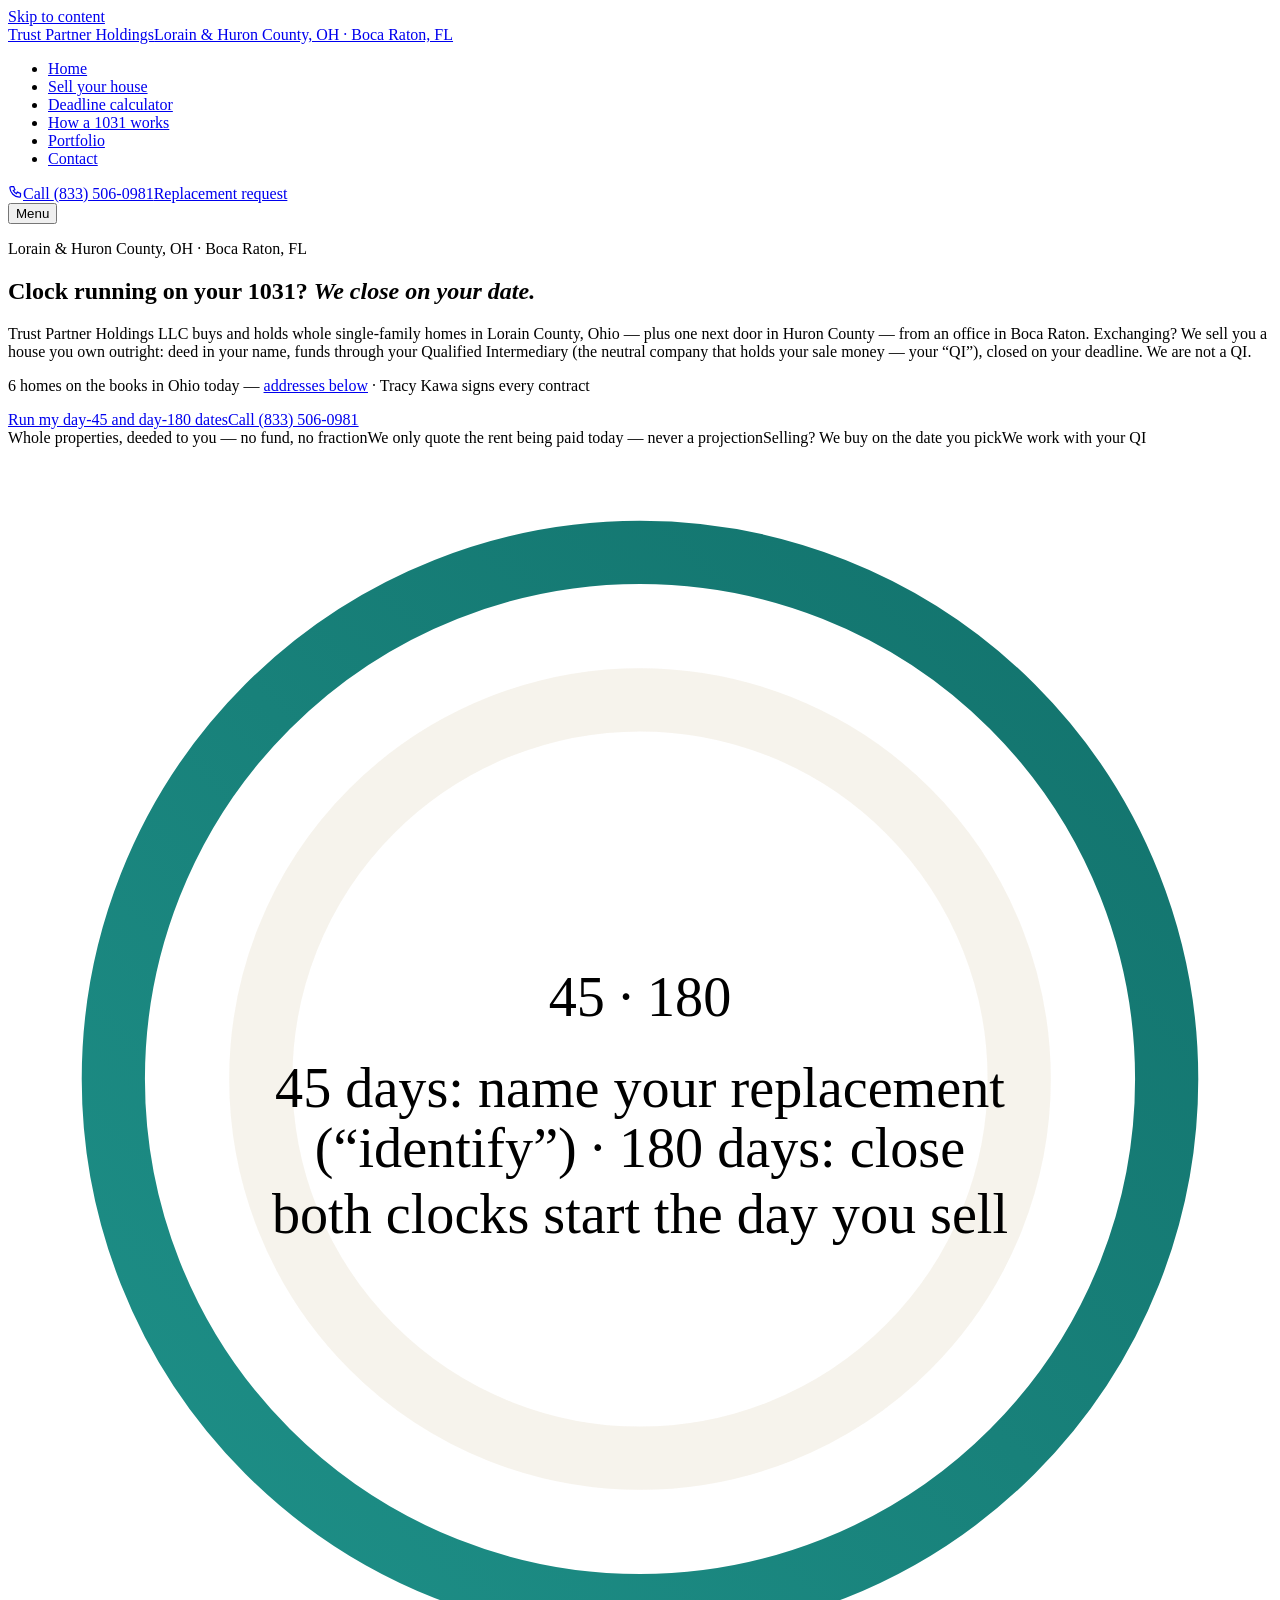
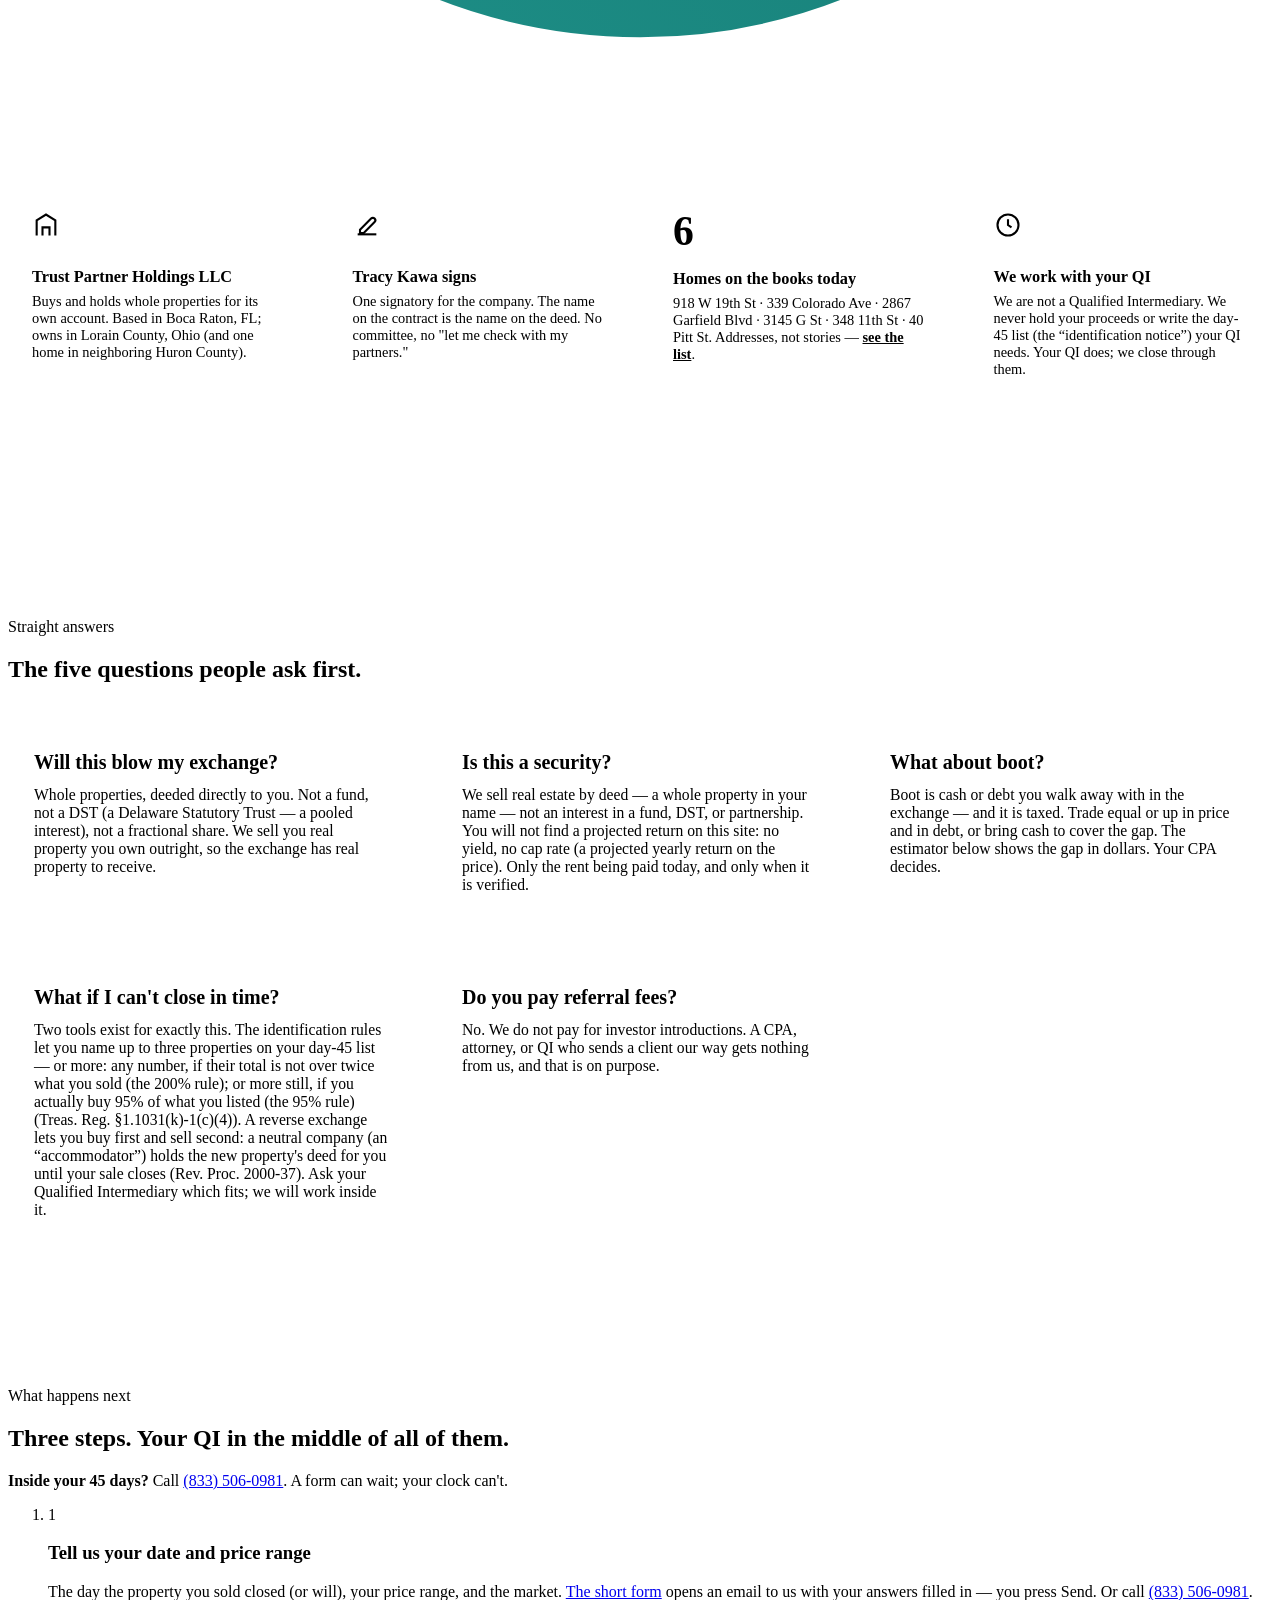
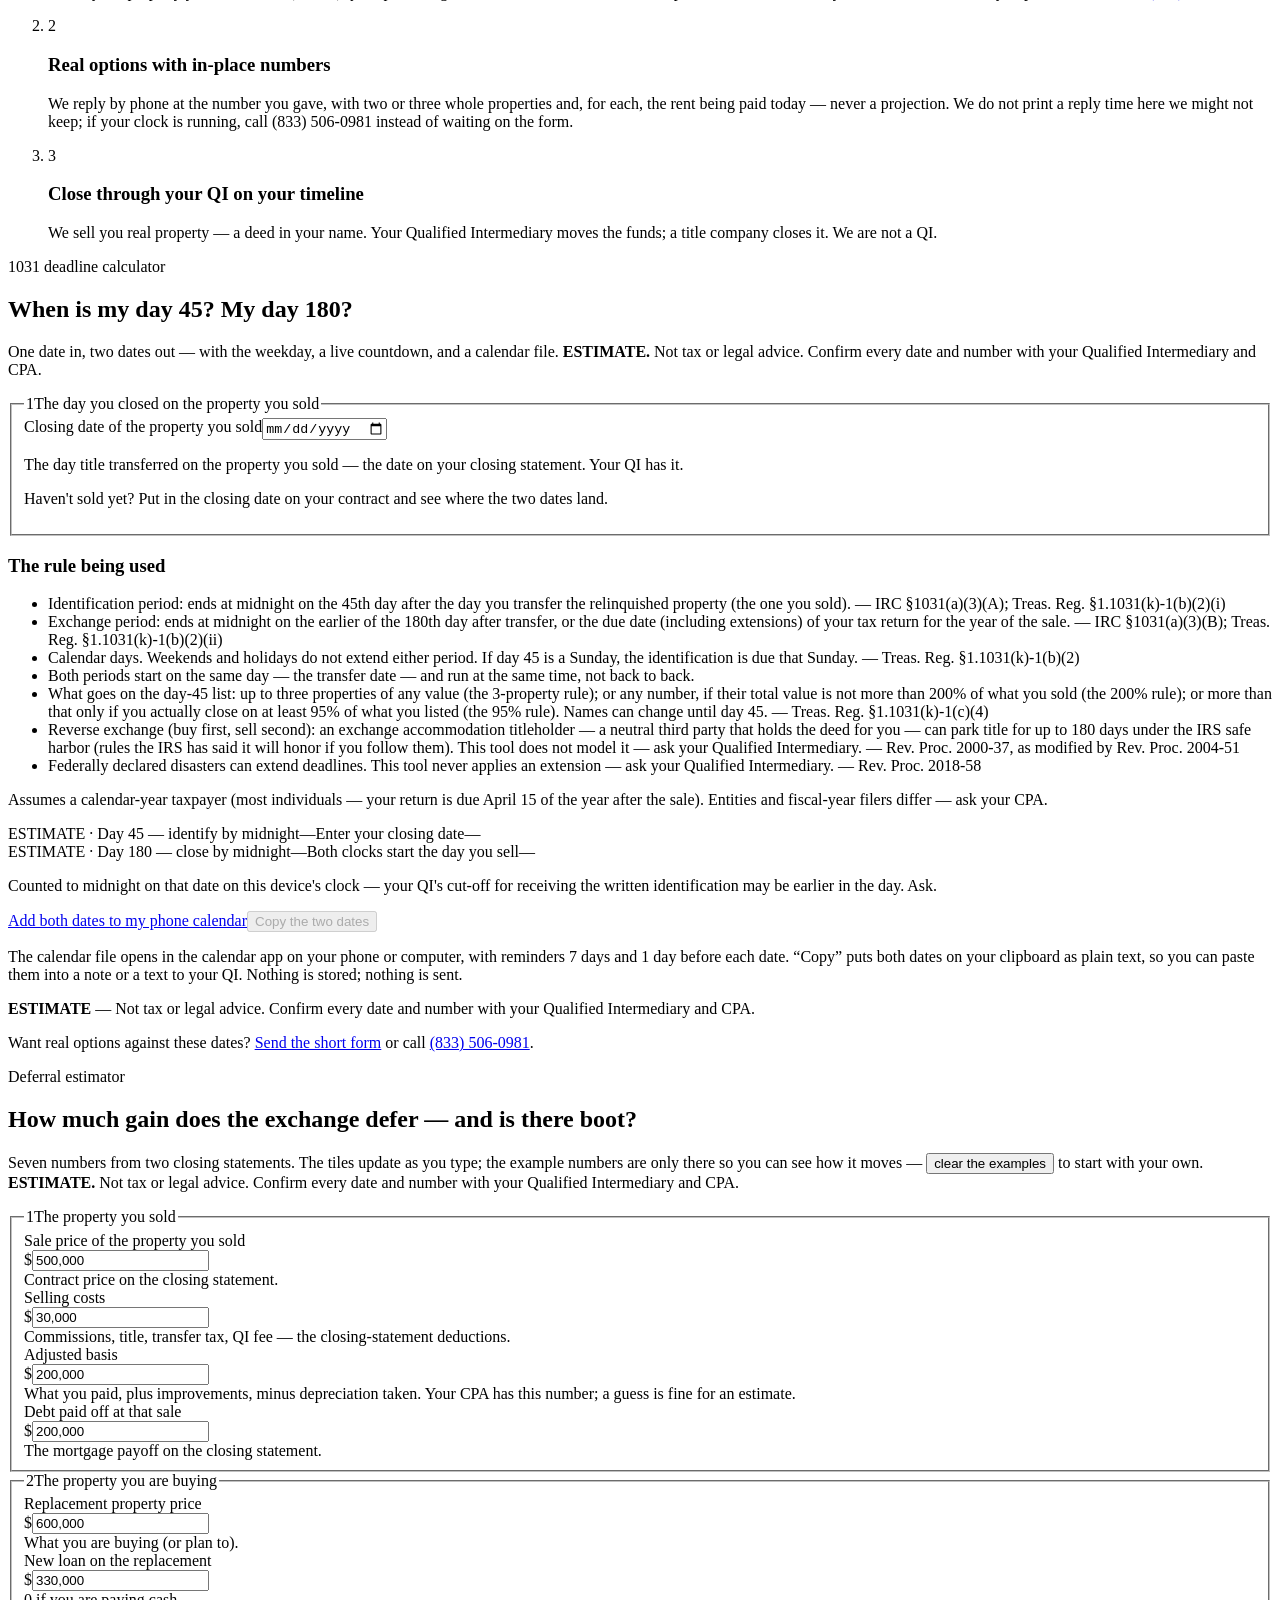
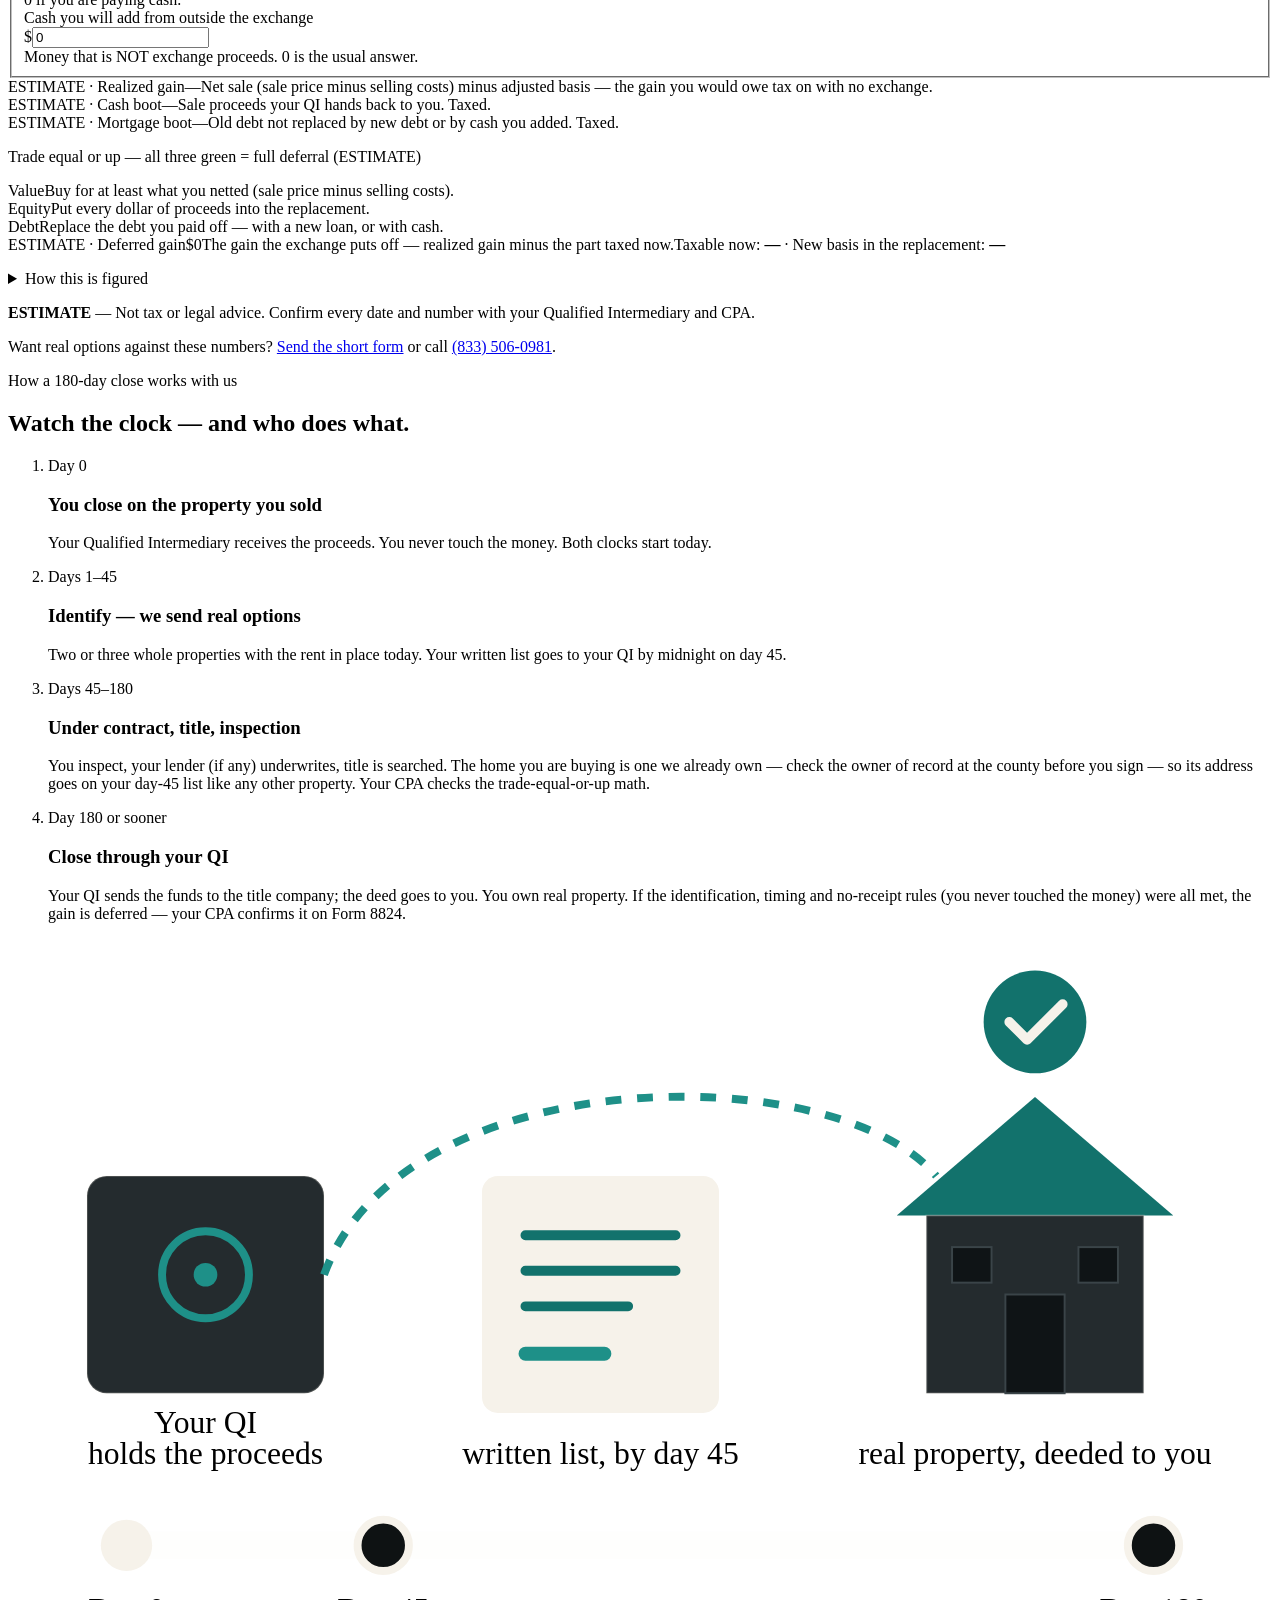
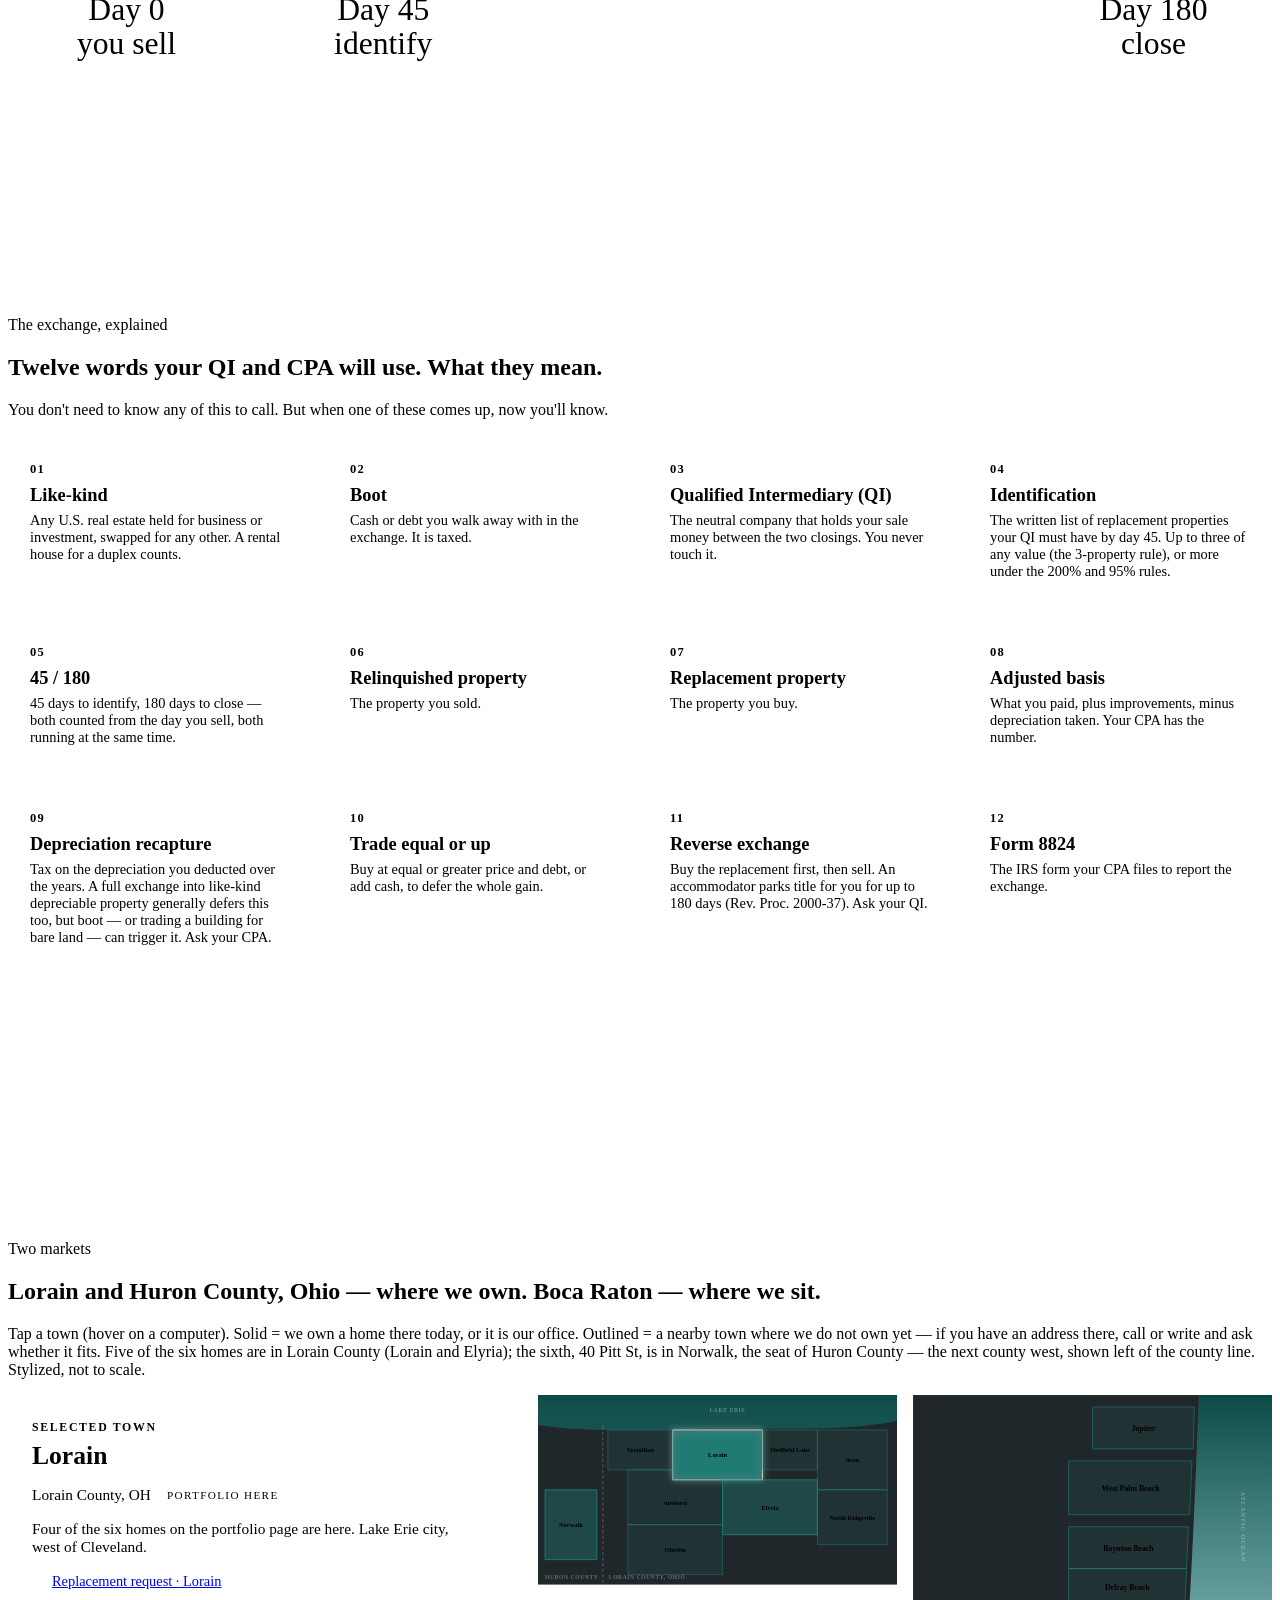
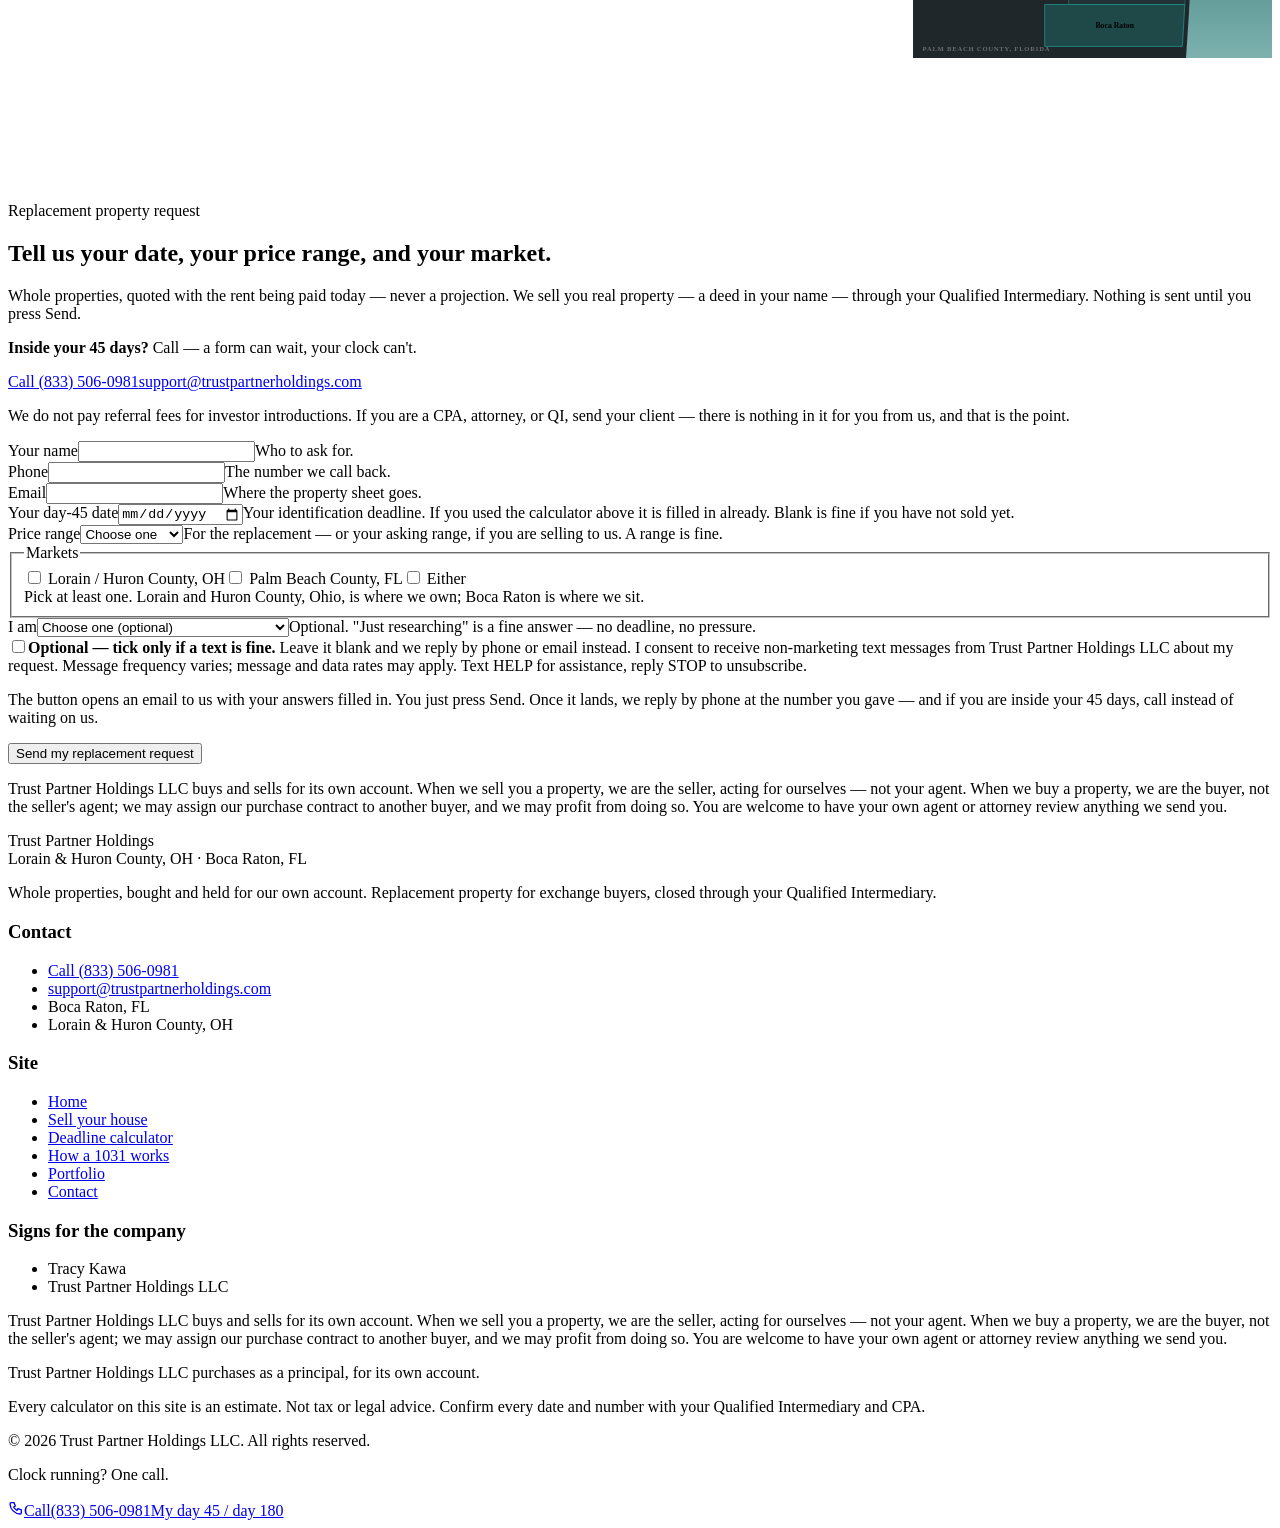
==== commit df8996a6: "Add a seller-facing "sell your house" page The site only ever spoke to 1031 exchange buyers, never t" ====
--- a/index.html
+++ b/index.html
@@ -1,3 +1,3 @@
-<!DOCTYPE html><html lang="en"><head><meta charset="UTF-8"><meta name="viewport" content="width=device-width, initial-scale=1"><title>Trust Partner Holdings — 1031 replacement property, Lorain &amp; Huron County OH · Boca Raton FL</title><meta name="description" content="Whole properties for 1031 exchange buyers, closed through your Qualified Intermediary. Day-45 and day-180 calculator, deferral estimator, in-place rent only. Call (833) 506-0981."><link rel="canonical" href="https://michaelkawa.github.io/tph-preview/"><meta name="theme-color" content="#14181a"><meta property="og:type" content="website"><meta property="og:title" content="Trust Partner Holdings — 1031 replacement property, Lorain &amp; Huron County OH · Boca Raton FL"><meta property="og:description" content="Whole properties for 1031 exchange buyers, closed through your Qualified Intermediary. Day-45 and day-180 calculator, deferral estimator, in-place rent only. Call (833) 506-0981."><meta name="twitter:card" content="summary"><link rel="icon" href="/tph-preview/favicon.svg" type="image/svg+xml"><link rel="preconnect" href="https://fonts.googleapis.com"><link rel="preconnect" href="https://fonts.gstatic.com" crossorigin><link href="https://fonts.googleapis.com/css2?family=Archivo:wght@700;800;900&family=Inter:wght@400;500;600;700&display=swap" rel="stylesheet"><script type="application/ld+json">{"@context":"https://schema.org","@type":"Organization","name":"Trust Partner Holdings LLC","telephone":"(833) 506-0981","email":"support@trustpartnerholdings.com","description":"Trust Partner Holdings LLC buys and holds whole single-family homes in Lorain County and Huron County, Ohio, and is based in Boca Raton, Florida. Replacement property for 1031 exchange buyers, closed through your Qualified Intermediary.","areaServed":["Boca Raton FL","Lorain County OH","Huron County OH"],"address":{"@type":"PostalAddress","addressLocality":"Boca Raton","addressRegion":"FL"}}</script><link rel="stylesheet" href="/tph-preview/static/ReplacementIntake.DeiVQWx1.css"><link rel="stylesheet" href="/tph-preview/static/index.B98isdBr.css"><style>.trust[data-astro-cid-qlv4pxuf]{background:var(--ink);border-top:1px solid var(--line);padding:clamp(40px,6vw,72px) 0}.grid[data-astro-cid-qlv4pxuf]{grid-template-columns:repeat(4,1fr);gap:18px;display:grid}.tile[data-astro-cid-qlv4pxuf]{border-radius:var(--radius);border:1px solid var(--line);background:var(--ink-2);min-width:0;padding:24px}.tile[data-astro-cid-qlv4pxuf].featured{border-color:var(--teal);background:linear-gradient(160deg, #12726c38, var(--ink-2) 70%)}.big[data-astro-cid-qlv4pxuf]{font-family:var(--font-display);color:var(--teal-light);margin-bottom:10px;font-size:2.6rem;font-weight:900;line-height:1;display:block}.ico[data-astro-cid-qlv4pxuf]{color:var(--teal-light);margin-bottom:12px;display:inline-flex}.tile[data-astro-cid-qlv4pxuf] h3[data-astro-cid-qlv4pxuf]{color:var(--paper);margin-bottom:6px;font-size:1.02rem}.tile[data-astro-cid-qlv4pxuf] p[data-astro-cid-qlv4pxuf]{margin:0;font-size:.9rem}.tile[data-astro-cid-qlv4pxuf] a[data-astro-cid-qlv4pxuf]{color:var(--teal-light);font-weight:600}@media (width<=980px){.grid[data-astro-cid-qlv4pxuf]{grid-template-columns:1fr 1fr}}@media (width<=560px){.grid[data-astro-cid-qlv4pxuf]{grid-template-columns:1fr}}.fears[data-astro-cid-dydbnf4n]{background:radial-gradient(ellipse at 90% 0%, #12726c29, transparent 50%), var(--ink-2);border-top:1px solid var(--line);padding:clamp(64px,10vw,128px) 0}.grid[data-astro-cid-dydbnf4n]{grid-template-columns:repeat(3,1fr);gap:20px;display:grid}.card[data-astro-cid-dydbnf4n]{border-radius:var(--radius);border:1px solid var(--line);background:var(--ink);flex-direction:column;min-width:0;padding:28px 26px 24px;display:flex}.card[data-astro-cid-dydbnf4n] h3[data-astro-cid-dydbnf4n]{color:var(--paper);margin-bottom:12px;font-size:1.25rem}.a[data-astro-cid-dydbnf4n]{color:var(--paper-dim);margin:0;font-size:.98rem}@media (width<=980px){.grid[data-astro-cid-dydbnf4n]{grid-template-columns:1fr 1fr}}@media (width<=600px){.grid[data-astro-cid-dydbnf4n]{grid-template-columns:1fr}}.glossary[data-astro-cid-itao57l5]{background:var(--ink);border-top:1px solid var(--line);padding:clamp(64px,10vw,128px) 0}.grid[data-astro-cid-itao57l5]{grid-template-columns:repeat(4,1fr);gap:16px;display:grid}.card[data-astro-cid-itao57l5]{border-radius:var(--radius);border:1px solid var(--line);background:var(--ink-2);min-width:0;transition:transform .35s var(--ease), border-color .35s var(--ease);padding:24px 22px 22px;position:relative}.card[data-astro-cid-itao57l5]:hover{border-color:var(--teal-dark);transform:translateY(-4px)}.idx[data-astro-cid-itao57l5]{font-family:var(--font-display);letter-spacing:.1em;color:var(--teal-light);font-size:.78rem;font-weight:900}.card[data-astro-cid-itao57l5] h3[data-astro-cid-itao57l5]{color:var(--paper);margin:8px 0 6px;font-size:1.15rem}.card[data-astro-cid-itao57l5] p[data-astro-cid-itao57l5]{margin:0;font-size:.9rem}@media (width<=980px){.grid[data-astro-cid-itao57l5]{grid-template-columns:repeat(2,1fr)}}@media (width<=520px){.grid[data-astro-cid-itao57l5]{grid-template-columns:1fr}}
+<!DOCTYPE html><html lang="en"><head><meta charset="UTF-8"><meta name="viewport" content="width=device-width, initial-scale=1"><title>Trust Partner Holdings — 1031 replacement property, Lorain &amp; Huron County OH · Boca Raton FL</title><meta name="description" content="Whole properties for 1031 exchange buyers, closed through your Qualified Intermediary. Day-45 and day-180 calculator, deferral estimator, in-place rent only. Call (833) 506-0981."><link rel="canonical" href="https://michaelkawa.github.io/tph-preview/"><meta name="theme-color" content="#14181a"><meta property="og:type" content="website"><meta property="og:title" content="Trust Partner Holdings — 1031 replacement property, Lorain &amp; Huron County OH · Boca Raton FL"><meta property="og:description" content="Whole properties for 1031 exchange buyers, closed through your Qualified Intermediary. Day-45 and day-180 calculator, deferral estimator, in-place rent only. Call (833) 506-0981."><meta name="twitter:card" content="summary"><link rel="icon" href="/tph-preview/favicon.svg" type="image/svg+xml"><link rel="preconnect" href="https://fonts.googleapis.com"><link rel="preconnect" href="https://fonts.gstatic.com" crossorigin><link href="https://fonts.googleapis.com/css2?family=Archivo:wght@700;800;900&family=Inter:wght@400;500;600;700&display=swap" rel="stylesheet"><script type="application/ld+json">{"@context":"https://schema.org","@type":"Organization","name":"Trust Partner Holdings LLC","telephone":"(833) 506-0981","email":"support@trustpartnerholdings.com","description":"Trust Partner Holdings LLC buys and holds whole single-family homes in Lorain County and Huron County, Ohio, and is based in Boca Raton, Florida. Replacement property for 1031 exchange buyers, closed through your Qualified Intermediary.","areaServed":["Boca Raton FL","Lorain County OH","Huron County OH"],"address":{"@type":"PostalAddress","addressLocality":"Boca Raton","addressRegion":"FL"}}</script><link rel="stylesheet" href="/tph-preview/static/Layout.DSUg8GT_.css"><link rel="stylesheet" href="/tph-preview/static/index.B98isdBr.css"><style>.trust[data-astro-cid-qlv4pxuf]{background:var(--ink);border-top:1px solid var(--line);padding:clamp(40px,6vw,72px) 0}.grid[data-astro-cid-qlv4pxuf]{grid-template-columns:repeat(4,1fr);gap:18px;display:grid}.tile[data-astro-cid-qlv4pxuf]{border-radius:var(--radius);border:1px solid var(--line);background:var(--ink-2);min-width:0;padding:24px}.tile[data-astro-cid-qlv4pxuf].featured{border-color:var(--teal);background:linear-gradient(160deg, #12726c38, var(--ink-2) 70%)}.big[data-astro-cid-qlv4pxuf]{font-family:var(--font-display);color:var(--teal-light);margin-bottom:10px;font-size:2.6rem;font-weight:900;line-height:1;display:block}.ico[data-astro-cid-qlv4pxuf]{color:var(--teal-light);margin-bottom:12px;display:inline-flex}.tile[data-astro-cid-qlv4pxuf] h3[data-astro-cid-qlv4pxuf]{color:var(--paper);margin-bottom:6px;font-size:1.02rem}.tile[data-astro-cid-qlv4pxuf] p[data-astro-cid-qlv4pxuf]{margin:0;font-size:.9rem}.tile[data-astro-cid-qlv4pxuf] a[data-astro-cid-qlv4pxuf]{color:var(--teal-light);font-weight:600}@media (width<=980px){.grid[data-astro-cid-qlv4pxuf]{grid-template-columns:1fr 1fr}}@media (width<=560px){.grid[data-astro-cid-qlv4pxuf]{grid-template-columns:1fr}}.fears[data-astro-cid-dydbnf4n]{background:radial-gradient(ellipse at 90% 0%, #12726c29, transparent 50%), var(--ink-2);border-top:1px solid var(--line);padding:clamp(64px,10vw,128px) 0}.grid[data-astro-cid-dydbnf4n]{grid-template-columns:repeat(3,1fr);gap:20px;display:grid}.card[data-astro-cid-dydbnf4n]{border-radius:var(--radius);border:1px solid var(--line);background:var(--ink);flex-direction:column;min-width:0;padding:28px 26px 24px;display:flex}.card[data-astro-cid-dydbnf4n] h3[data-astro-cid-dydbnf4n]{color:var(--paper);margin-bottom:12px;font-size:1.25rem}.a[data-astro-cid-dydbnf4n]{color:var(--paper-dim);margin:0;font-size:.98rem}@media (width<=980px){.grid[data-astro-cid-dydbnf4n]{grid-template-columns:1fr 1fr}}@media (width<=600px){.grid[data-astro-cid-dydbnf4n]{grid-template-columns:1fr}}.glossary[data-astro-cid-itao57l5]{background:var(--ink);border-top:1px solid var(--line);padding:clamp(64px,10vw,128px) 0}.grid[data-astro-cid-itao57l5]{grid-template-columns:repeat(4,1fr);gap:16px;display:grid}.card[data-astro-cid-itao57l5]{border-radius:var(--radius);border:1px solid var(--line);background:var(--ink-2);min-width:0;transition:transform .35s var(--ease), border-color .35s var(--ease);padding:24px 22px 22px;position:relative}.card[data-astro-cid-itao57l5]:hover{border-color:var(--teal-dark);transform:translateY(-4px)}.idx[data-astro-cid-itao57l5]{font-family:var(--font-display);letter-spacing:.1em;color:var(--teal-light);font-size:.78rem;font-weight:900}.card[data-astro-cid-itao57l5] h3[data-astro-cid-itao57l5]{color:var(--paper);margin:8px 0 6px;font-size:1.15rem}.card[data-astro-cid-itao57l5] p[data-astro-cid-itao57l5]{margin:0;font-size:.9rem}@media (width<=980px){.grid[data-astro-cid-itao57l5]{grid-template-columns:repeat(2,1fr)}}@media (width<=520px){.grid[data-astro-cid-itao57l5]{grid-template-columns:1fr}}
 .area[data-astro-cid-z3p4geke]{background:var(--ink-2);border-top:1px solid var(--line);padding:clamp(64px,10vw,128px) 0}.layout[data-astro-cid-z3p4geke]{grid-template-columns:.8fr 1.2fr;align-items:start;gap:40px;display:grid}.maps[data-astro-cid-z3p4geke]{grid-template-columns:1fr 1fr;gap:16px;display:grid}.panel[data-astro-cid-z3p4geke]{border:1px solid var(--teal-dark);border-radius:var(--radius);background:linear-gradient(160deg, #12726c2e, var(--ink) 70%);min-height:210px;padding:22px 24px;position:sticky;top:100px}.panel-eyebrow[data-astro-cid-z3p4geke]{text-transform:uppercase;letter-spacing:.14em;color:var(--teal-light);font-size:.74rem;font-weight:700}.panel[data-astro-cid-z3p4geke] h3[data-astro-cid-z3p4geke]{color:var(--paper);margin:6px 0 4px;font-size:1.6rem}.panel-county[data-astro-cid-z3p4geke]{color:var(--paper-dim);flex-wrap:wrap;align-items:center;gap:8px;margin-bottom:10px;font-size:.9rem;display:flex}.pill[data-astro-cid-z3p4geke]{text-transform:uppercase;letter-spacing:.12em;color:var(--paper);border:1px solid var(--teal-light);border-radius:999px;padding:2px 8px;font-size:.7rem;display:inline-block}.panel[data-astro-cid-z3p4geke] p[data-astro-cid-z3p4geke]{margin-bottom:16px;font-size:.96rem}.btn-small[data-astro-cid-z3p4geke]{white-space:normal;text-align:center;padding:12px 20px;font-size:.9rem}.map-wrap[data-astro-cid-z3p4geke]{border-radius:var(--radius);border:1px solid var(--line);background:var(--ink-3);overflow:hidden}.map[data-astro-cid-z3p4geke]{width:100%;height:auto;display:block}.county-line[data-astro-cid-z3p4geke]{stroke:#f6f2ea59;stroke-width:1.5px;stroke-dasharray:6 5;pointer-events:none}.water-label[data-astro-cid-z3p4geke],.county-label[data-astro-cid-z3p4geke]{font-family:var(--font-body);letter-spacing:.12em;text-transform:uppercase;fill:#f6f2ea59;pointer-events:none;font-size:11px;font-weight:600}.area-shape[data-astro-cid-z3p4geke]{fill:#1e90881a;stroke:#1e90888c;stroke-width:1.5px;stroke-linejoin:round;transition:fill .3s var(--ease), stroke .3s var(--ease);cursor:pointer}.area[data-astro-cid-z3p4geke].is-home .area-shape[data-astro-cid-z3p4geke]{fill:#1e908852;stroke:#1e9088e6}.area-label[data-astro-cid-z3p4geke]{font-family:var(--font-body);fill:var(--paper);pointer-events:none;font-size:13px;font-weight:700}.area[data-astro-cid-z3p4geke]:hover .area-shape[data-astro-cid-z3p4geke],.area[data-astro-cid-z3p4geke]:focus-visible .area-shape[data-astro-cid-z3p4geke],.area[data-astro-cid-z3p4geke].is-hot .area-shape[data-astro-cid-z3p4geke]{fill:#1e90888c;stroke:#f6f2ea;filter:url(#glow)}.area[data-astro-cid-z3p4geke]:focus-visible{outline:none}@media (width<=900px){.layout[data-astro-cid-z3p4geke]{grid-template-columns:1fr}.panel[data-astro-cid-z3p4geke]{position:static}}@media (width<=640px){.maps[data-astro-cid-z3p4geke]{grid-template-columns:1fr}}
-</style></head><body><a href="#main" class="visually-hidden">Skip to content</a><header class="site-header" data-astro-cid-nen7h5rs><div class="container bar" data-astro-cid-nen7h5rs><a href="/tph-preview/" class="brand" aria-label="Trust Partner Holdings — home" data-astro-cid-nen7h5rs><span class="brand-mark" data-astro-cid-nen7h5rs>Trust Partner Holdings</span><span class="brand-sub" data-astro-cid-nen7h5rs>Lorain &amp; Huron County, OH · Boca Raton, FL</span></a><nav class="primary-nav" aria-label="Primary" data-astro-cid-nen7h5rs><ul data-astro-cid-nen7h5rs><li data-astro-cid-nen7h5rs><a href="/tph-preview/" aria-current="page" data-astro-cid-nen7h5rs>Home</a></li><li data-astro-cid-nen7h5rs><a href="/tph-preview/#deadlines" data-astro-cid-nen7h5rs>Deadline calculator</a></li><li data-astro-cid-nen7h5rs><a href="/tph-preview/1031/" data-astro-cid-nen7h5rs>How a 1031 works</a></li><li data-astro-cid-nen7h5rs><a href="/tph-preview/properties/" data-astro-cid-nen7h5rs>Portfolio</a></li><li data-astro-cid-nen7h5rs><a href="/tph-preview/contact/" data-astro-cid-nen7h5rs>Contact</a></li></ul></nav><div class="header-cta" data-astro-cid-nen7h5rs><a href="tel:+18335060981" class="phone-link" data-astro-cid-nen7h5rs><svg class="phone-ico" viewBox="0 0 24 24" width="15" height="15" fill="none" stroke="currentColor" stroke-width="2" aria-hidden="true" data-astro-cid-nen7h5rs><path d="M5 4h4l2 5-2.5 1.5a11 11 0 005 5L15 13l5 2v4a2 2 0 01-2 2A16 16 0 013 6a2 2 0 012-2z" data-astro-cid-nen7h5rs></path></svg><span class="phone-word" data-astro-cid-nen7h5rs>Call </span>(833) 506-0981</a><a href="#intake" class="btn btn-primary btn-small header-req" data-astro-cid-nen7h5rs>Replacement request</a></div><button class="menu-toggle" aria-expanded="false" aria-controls="mobile-nav" id="menu-toggle" data-astro-cid-nen7h5rs><span data-astro-cid-nen7h5rs></span><span data-astro-cid-nen7h5rs></span><span data-astro-cid-nen7h5rs></span><span class="visually-hidden" data-astro-cid-nen7h5rs>Menu</span></button></div><div class="mobile-nav" id="mobile-nav" hidden data-astro-cid-nen7h5rs><ul data-astro-cid-nen7h5rs><li data-astro-cid-nen7h5rs><a href="/tph-preview/" data-astro-cid-nen7h5rs>Home</a></li><li data-astro-cid-nen7h5rs><a href="/tph-preview/#deadlines" data-astro-cid-nen7h5rs>Deadline calculator</a></li><li data-astro-cid-nen7h5rs><a href="/tph-preview/1031/" data-astro-cid-nen7h5rs>How a 1031 works</a></li><li data-astro-cid-nen7h5rs><a href="/tph-preview/properties/" data-astro-cid-nen7h5rs>Portfolio</a></li><li data-astro-cid-nen7h5rs><a href="/tph-preview/contact/" data-astro-cid-nen7h5rs>Contact</a></li></ul><a href="tel:+18335060981" class="phone-link" data-astro-cid-nen7h5rs>Call (833) 506-0981</a><a href="#intake" class="btn btn-primary" data-astro-cid-nen7h5rs>Replacement request</a></div></header><script type="module">function e(){let e=document.getElementById(`menu-toggle`),t=document.getElementById(`mobile-nav`);if(!e||!t)return;let n=()=>{e.setAttribute(`aria-expanded`,`false`),t.hidden=!0};e.addEventListener(`click`,()=>{let n=e.getAttribute(`aria-expanded`)===`true`;e.setAttribute(`aria-expanded`,String(!n)),t.hidden=n}),t.querySelectorAll(`a`).forEach(e=>e.addEventListener(`click`,n)),window.addEventListener(`hashchange`,n)}e();</script><main id="main"><section class="hero" id="hero" data-astro-cid-ge2uvauf><div class="hero-bg" aria-hidden="true" data-astro-cid-ge2uvauf></div><div class="container hero-grid" data-astro-cid-ge2uvauf><div class="tilt-inner hero-content" data-astro-cid-ge2uvauf><p class="eyebrow" data-astro-cid-ge2uvauf>Lorain &amp; Huron County, OH · Boca Raton, FL</p><h1 data-astro-cid-ge2uvauf>Clock running on your 1031? <em data-astro-cid-ge2uvauf>We close on your date.</em></h1><p class="hero-sub" data-astro-cid-ge2uvauf>Trust Partner Holdings LLC buys and holds whole single-family homes in Lorain County, Ohio — plus one next door in Huron County — from an office in Boca Raton. Exchanging? We sell you a house you own outright: deed in your name, funds through your Qualified Intermediary (the neutral company that holds your sale money — your “QI”), closed on your deadline. We are not a QI.</p><p class="hero-proof" data-astro-cid-ge2uvauf>6 homes on the books in Ohio today — <a href="#who-we-are" data-astro-cid-ge2uvauf>addresses below</a> · Tracy Kawa signs every contract</p><div class="hero-actions" data-astro-cid-ge2uvauf><a href="#deadlines" class="btn btn-primary btn-large btn-magnetic" id="hero-cta" data-astro-cid-ge2uvauf><span class="btn-inner" data-astro-cid-ge2uvauf>Run my day-45 and day-180 dates</span></a><a href="tel:+18335060981" class="btn btn-outline btn-large" data-astro-cid-ge2uvauf>Call (833) 506-0981</a></div><div class="hero-chips" aria-label="Quick facts" data-astro-cid-ge2uvauf><span class="chip" data-astro-cid-ge2uvauf>Whole properties, deeded to you — no fund, no fraction</span><span class="chip" data-astro-cid-ge2uvauf>We only quote the rent being paid today — never a projection</span><span class="chip" data-astro-cid-ge2uvauf>Selling? We buy on the date you pick</span><span class="chip" data-astro-cid-ge2uvauf>We work with your QI</span></div></div><div class="hero-art" aria-hidden="true" data-astro-cid-ge2uvauf><svg viewBox="0 0 360 360" class="rings" id="hero-rings" data-astro-cid-ge2uvauf><defs data-astro-cid-ge2uvauf><linearGradient id="ringGrad" x1="0" y1="0" x2="1" y2="1" data-astro-cid-ge2uvauf><stop offset="0" stop-color="#1e9088" data-astro-cid-ge2uvauf></stop><stop offset="1" stop-color="#12726c" data-astro-cid-ge2uvauf></stop></linearGradient></defs><circle cx="180" cy="180" r="150" fill="none" stroke="rgba(246,242,234,0.08)" stroke-width="18" data-astro-cid-ge2uvauf></circle><circle cx="180" cy="180" r="108" fill="none" stroke="rgba(246,242,234,0.08)" stroke-width="18" data-astro-cid-ge2uvauf></circle><circle class="ring" id="ring-180" cx="180" cy="180" r="150" fill="none" stroke="url(#ringGrad)" stroke-width="18" stroke-linecap="round" transform="rotate(-90 180 180)" data-astro-cid-ge2uvauf></circle><circle class="ring" id="ring-45" cx="180" cy="180" r="108" fill="none" stroke="#f6f2ea" stroke-width="18" stroke-linecap="round" transform="rotate(-90 180 180)" opacity="0.9" data-astro-cid-ge2uvauf></circle><text x="180" y="162" text-anchor="middle" class="ring-num" data-astro-cid-ge2uvauf>45 · 180</text><text x="180" y="188" text-anchor="middle" class="ring-lbl" data-astro-cid-ge2uvauf>45 days: name your replacement</text><text x="180" y="205" text-anchor="middle" class="ring-lbl" data-astro-cid-ge2uvauf>(“identify”) · 180 days: close</text><text x="180" y="224" text-anchor="middle" class="ring-lbl dim" data-astro-cid-ge2uvauf>both clocks start the day you sell</text></svg></div></div><div class="scroll-cue" aria-hidden="true" data-astro-cid-ge2uvauf><span data-astro-cid-ge2uvauf></span></div></section><section class="trust" data-motion="stagger" id="who-we-are" data-astro-cid-qlv4pxuf><div class="container" data-astro-cid-qlv4pxuf><div class="grid" data-astro-cid-qlv4pxuf><div class="tile reveal featured" data-astro-cid-qlv4pxuf><span class="ico" aria-hidden="true" data-astro-cid-qlv4pxuf><svg viewBox="0 0 24 24" width="28" height="28" fill="none" stroke="currentColor" stroke-width="1.8" data-astro-cid-qlv4pxuf><path d="M4 21V8l8-5 8 5v13" data-astro-cid-qlv4pxuf></path><path d="M9 21v-7h6v7" data-astro-cid-qlv4pxuf></path></svg></span><h3 data-astro-cid-qlv4pxuf>Trust Partner Holdings LLC</h3><p data-astro-cid-qlv4pxuf>Buys and holds whole properties for its own account. Based in Boca Raton, FL; owns in Lorain County, Ohio (and one home in neighboring Huron County).</p></div><div class="tile reveal" data-astro-cid-qlv4pxuf><span class="ico" aria-hidden="true" data-astro-cid-qlv4pxuf><svg viewBox="0 0 24 24" width="28" height="28" fill="none" stroke="currentColor" stroke-width="1.8" data-astro-cid-qlv4pxuf><path d="M4 20h16" data-astro-cid-qlv4pxuf></path><path d="M6 16l9.5-9.5a2.1 2.1 0 013 3L9 19H6v-3z" data-astro-cid-qlv4pxuf></path></svg></span><h3 data-astro-cid-qlv4pxuf>Tracy Kawa signs</h3><p data-astro-cid-qlv4pxuf>One signatory for the company. The name on the contract is the name on the deed. No committee, no "let me check with my partners."</p></div><div class="tile reveal" data-astro-cid-qlv4pxuf><span class="big" data-astro-cid-qlv4pxuf>6</span><h3 data-astro-cid-qlv4pxuf>Homes on the books today</h3><p data-astro-cid-qlv4pxuf>918 W 19th St · 339 Colorado Ave · 2867 Garfield Blvd · 3145 G St · 348 11th St · 40 Pitt St. Addresses, not stories — <a href="/tph-preview/properties/" data-astro-cid-qlv4pxuf>see the list</a>.</p></div><div class="tile reveal" data-astro-cid-qlv4pxuf><span class="ico" aria-hidden="true" data-astro-cid-qlv4pxuf><svg viewBox="0 0 24 24" width="28" height="28" fill="none" stroke="currentColor" stroke-width="1.8" data-astro-cid-qlv4pxuf><circle cx="12" cy="12" r="9" data-astro-cid-qlv4pxuf></circle><path d="M12 7v5l3 2" data-astro-cid-qlv4pxuf></path></svg></span><h3 data-astro-cid-qlv4pxuf>We work with your QI</h3><p data-astro-cid-qlv4pxuf>We are not a Qualified Intermediary. We never hold your proceeds or write the day-45 list (the “identification notice”) your QI needs. Your QI does; we close through them.</p></div></div></div></section><section class="fears" id="straight-answers" data-motion="stagger" data-astro-cid-dydbnf4n><div class="container" data-astro-cid-dydbnf4n><div class="section-head" data-astro-cid-dydbnf4n><p class="eyebrow" data-astro-cid-dydbnf4n>Straight answers</p><h2 data-astro-cid-dydbnf4n>The five questions people ask first.</h2></div><div class="grid" data-astro-cid-dydbnf4n><div class="card reveal" data-astro-cid-dydbnf4n><h3 data-astro-cid-dydbnf4n>Will this blow my exchange?</h3><p class="a" data-astro-cid-dydbnf4n>Whole properties, deeded directly to you. Not a fund, not a DST (a Delaware Statutory Trust — a pooled interest), not a fractional share. We sell you real property you own outright, so the exchange has real property to receive.</p></div><div class="card reveal" data-astro-cid-dydbnf4n><h3 data-astro-cid-dydbnf4n>Is this a security?</h3><p class="a" data-astro-cid-dydbnf4n>We sell real estate by deed — a whole property in your name — not an interest in a fund, DST, or partnership. You will not find a projected return on this site: no yield, no cap rate (a projected yearly return on the price). Only the rent being paid today, and only when it is verified.</p></div><div class="card reveal" data-astro-cid-dydbnf4n><h3 data-astro-cid-dydbnf4n>What about boot?</h3><p class="a" data-astro-cid-dydbnf4n>Boot is cash or debt you walk away with in the exchange — and it is taxed. Trade equal or up in price and in debt, or bring cash to cover the gap. The estimator below shows the gap in dollars. Your CPA decides.</p></div><div class="card reveal" data-astro-cid-dydbnf4n><h3 data-astro-cid-dydbnf4n>What if I can&#39;t close in time?</h3><p class="a" data-astro-cid-dydbnf4n>Two tools exist for exactly this. The identification rules let you name up to three properties on your day-45 list — or more: any number, if their total is not over twice what you sold (the 200% rule); or more still, if you actually buy 95% of what you listed (the 95% rule) (Treas. Reg. §1.1031(k)-1(c)(4)). A reverse exchange lets you buy first and sell second: a neutral company (an “accommodator”) holds the new property&#39;s deed for you until your sale closes (Rev. Proc. 2000-37). Ask your Qualified Intermediary which fits; we will work inside it.</p></div><div class="card reveal" data-astro-cid-dydbnf4n><h3 data-astro-cid-dydbnf4n>Do you pay referral fees?</h3><p class="a" data-astro-cid-dydbnf4n>No. We do not pay for investor introductions. A CPA, attorney, or QI who sends a client our way gets nothing from us, and that is on purpose.</p></div></div></div></section><section class="next" id="what-happens-next" data-motion="stagger" data-astro-cid-zkuglizp><div class="container" data-astro-cid-zkuglizp><div class="head" data-astro-cid-zkuglizp><p class="eyebrow" data-astro-cid-zkuglizp>What happens next</p><h2 data-astro-cid-zkuglizp>Three steps. Your QI in the middle of all of them.</h2><p class="lead" data-astro-cid-zkuglizp><strong data-astro-cid-zkuglizp>Inside your 45 days?</strong> Call <a href="tel:+18335060981" data-astro-cid-zkuglizp>(833) 506-0981</a>. A form can wait; your clock can't.</p></div><ol class="steps" data-astro-cid-zkuglizp><li class="step reveal" data-astro-cid-zkuglizp><span class="num" data-astro-cid-zkuglizp>1</span><h3 data-astro-cid-zkuglizp>Tell us your date and price range</h3><p data-astro-cid-zkuglizp>The day the property you sold closed (or will), your price range, and the market. <a href="#intake" data-astro-cid-zkuglizp>The short form</a> opens an email to us with your answers filled in — you press Send. Or call <a href="tel:+18335060981" data-astro-cid-zkuglizp>(833) 506-0981</a>.</p></li><li class="step reveal" data-astro-cid-zkuglizp><span class="num" data-astro-cid-zkuglizp>2</span><h3 data-astro-cid-zkuglizp>Real options with in-place numbers</h3><p data-astro-cid-zkuglizp>We reply by phone at the number you gave, with two or three whole properties and, for each, the rent being paid today — never a projection. We do not print a reply time here we might not keep; if your clock is running, call (833) 506-0981 instead of waiting on the form.</p></li><li class="step reveal" data-astro-cid-zkuglizp><span class="num" data-astro-cid-zkuglizp>3</span><h3 data-astro-cid-zkuglizp>Close through your QI on your timeline</h3><p data-astro-cid-zkuglizp>We sell you real property — a deed in your name. Your Qualified Intermediary moves the funds; a title company closes it. We are not a QI.</p></li></ol></div></section><section class="calc" id="deadlines" data-astro-cid-pvwea7z4><div class="container" data-astro-cid-pvwea7z4><div class="section-head" data-astro-cid-pvwea7z4><p class="eyebrow" data-astro-cid-pvwea7z4>1031 deadline calculator</p><h2 data-astro-cid-pvwea7z4>When is my day 45? My day 180?</h2><p data-astro-cid-pvwea7z4>One date in, two dates out — with the weekday, a live countdown, and a calendar file. <strong class="disc" data-astro-cid-pvwea7z4>ESTIMATE.</strong> Not tax or legal advice. Confirm every date and number with your Qualified Intermediary and CPA.</p></div><div class="calc-grid" data-astro-cid-pvwea7z4><form class="inputs" id="deadline-form" novalidate autocomplete="off" data-astro-cid-pvwea7z4><fieldset class="group" data-astro-cid-pvwea7z4><legend data-astro-cid-pvwea7z4><span class="step" data-astro-cid-pvwea7z4>1</span><span class="legend-text" data-astro-cid-pvwea7z4>The day you closed on the property you sold</span></legend><label for="closing-date" class="visually-hidden" data-astro-cid-pvwea7z4>Closing date of the property you sold</label><input type="date" id="closing-date" name="closing" class="date" aria-describedby="closing-help" data-astro-cid-pvwea7z4><p class="explain" id="closing-help" data-astro-cid-pvwea7z4>The day title transferred on the property you sold — the date on your closing statement. Your QI has it.</p><p class="explain dim" data-astro-cid-pvwea7z4>Haven't sold yet? Put in the closing date on your contract and see where the two dates land.</p></fieldset><div class="rules" data-astro-cid-pvwea7z4><h3 data-astro-cid-pvwea7z4>The rule being used</h3><ul data-astro-cid-pvwea7z4><li data-astro-cid-pvwea7z4>Identification period: ends at midnight on the 45th day after the day you transfer the relinquished property (the one you sold).<span class="cite" data-astro-cid-pvwea7z4> — IRC §1031(a)(3)(A); Treas. Reg. §1.1031(k)-1(b)(2)(i)</span></li><li data-astro-cid-pvwea7z4>Exchange period: ends at midnight on the earlier of the 180th day after transfer, or the due date (including extensions) of your tax return for the year of the sale.<span class="cite" data-astro-cid-pvwea7z4> — IRC §1031(a)(3)(B); Treas. Reg. §1.1031(k)-1(b)(2)(ii)</span></li><li data-astro-cid-pvwea7z4>Calendar days. Weekends and holidays do not extend either period. If day 45 is a Sunday, the identification is due that Sunday.<span class="cite" data-astro-cid-pvwea7z4> — Treas. Reg. §1.1031(k)-1(b)(2)</span></li><li data-astro-cid-pvwea7z4>Both periods start on the same day — the transfer date — and run at the same time, not back to back.</li><li data-astro-cid-pvwea7z4>What goes on the day-45 list: up to three properties of any value (the 3-property rule); or any number, if their total value is not more than 200% of what you sold (the 200% rule); or more than that only if you actually close on at least 95% of what you listed (the 95% rule). Names can change until day 45.<span class="cite" data-astro-cid-pvwea7z4> — Treas. Reg. §1.1031(k)-1(c)(4)</span></li><li data-astro-cid-pvwea7z4>Reverse exchange (buy first, sell second): an exchange accommodation titleholder — a neutral third party that holds the deed for you — can park title for up to 180 days under the IRS safe harbor (rules the IRS has said it will honor if you follow them). This tool does not model it — ask your Qualified Intermediary.<span class="cite" data-astro-cid-pvwea7z4> — Rev. Proc. 2000-37, as modified by Rev. Proc. 2004-51</span></li><li data-astro-cid-pvwea7z4>Federally declared disasters can extend deadlines. This tool never applies an extension — ask your Qualified Intermediary.<span class="cite" data-astro-cid-pvwea7z4> — Rev. Proc. 2018-58</span></li></ul><p class="explain dim" data-astro-cid-pvwea7z4>Assumes a calendar-year taxpayer (most individuals — your return is due April 15 of the year after the sale). Entities and fiscal-year filers differ — ask your CPA.</p></div></form><aside class="output" id="deadline-output" data-astro-cid-pvwea7z4><div class="tiles" data-astro-cid-pvwea7z4><div class="tile" data-astro-cid-pvwea7z4><span class="tile-label" data-astro-cid-pvwea7z4>ESTIMATE · Day 45 — identify by midnight</span><span class="tile-date" id="d45-date" data-astro-cid-pvwea7z4>—</span><span class="tile-sub" id="d45-weekday" data-astro-cid-pvwea7z4>Enter your closing date</span><span class="count" id="cd-45" data-astro-cid-pvwea7z4>—</span></div><div class="tile" data-astro-cid-pvwea7z4><span class="tile-label" data-astro-cid-pvwea7z4>ESTIMATE · Day 180 — close by midnight</span><span class="tile-date" id="d180-date" data-astro-cid-pvwea7z4>—</span><span class="tile-sub" id="d180-weekday" data-astro-cid-pvwea7z4>Both clocks start the day you sell</span><span class="count" id="cd-180" data-astro-cid-pvwea7z4>—</span></div></div><p class="flag" id="cap-flag" hidden data-astro-cid-pvwea7z4></p><p class="note" data-astro-cid-pvwea7z4>Counted to midnight on that date on this device&#39;s clock — your QI&#39;s cut-off for receiving the written identification may be earlier in the day. Ask.</p><div class="ics" data-astro-cid-pvwea7z4><a class="btn btn-primary" id="ics-link" href="#deadlines" download="1031-deadlines.ics" aria-disabled="true" data-astro-cid-pvwea7z4>Add both dates to my phone calendar</a><button type="button" class="btn btn-outline" id="copy-dates" disabled data-astro-cid-pvwea7z4>Copy the two dates</button><p class="explain dim" data-astro-cid-pvwea7z4>The calendar file opens in the calendar app on your phone or computer, with reminders 7 days and 1 day before each date. “Copy” puts both dates on your clipboard as plain text, so you can paste them into a note or a text to your QI. Nothing is stored; nothing is sent.</p><p class="explain dim" id="copy-status" role="status" aria-live="polite" data-astro-cid-pvwea7z4></p></div><p class="foot" data-astro-cid-pvwea7z4><strong data-astro-cid-pvwea7z4>ESTIMATE</strong> — Not tax or legal advice. Confirm every date and number with your Qualified Intermediary and CPA.</p><p class="alt" data-astro-cid-pvwea7z4>Want real options against these dates? <a href="#intake" data-astro-cid-pvwea7z4>Send the short form</a> or call <a href="tel:+18335060981" data-astro-cid-pvwea7z4>(833) 506-0981</a>.</p></aside></div></div></section><section class="calc est" id="estimate" data-astro-cid-pvwea7z4><div class="container" data-astro-cid-pvwea7z4><div class="section-head" data-astro-cid-pvwea7z4><p class="eyebrow" data-astro-cid-pvwea7z4>Deferral estimator</p><h2 data-astro-cid-pvwea7z4>How much gain does the exchange defer — and is there boot?</h2><p data-astro-cid-pvwea7z4>Seven numbers from two closing statements. The tiles update as you type; the example numbers are only there so you can see how it moves — <button type="button" class="linkish" id="clear-examples" data-astro-cid-pvwea7z4>clear the examples</button> to start with your own. <strong class="disc" data-astro-cid-pvwea7z4>ESTIMATE.</strong> Not tax or legal advice. Confirm every date and number with your Qualified Intermediary and CPA.</p></div><div class="calc-grid" data-astro-cid-pvwea7z4><form class="inputs" id="est-form" novalidate autocomplete="off" data-astro-cid-pvwea7z4><fieldset class="group" data-astro-cid-pvwea7z4><legend data-astro-cid-pvwea7z4><span class="step" data-astro-cid-pvwea7z4>1</span><span class="legend-text" data-astro-cid-pvwea7z4>The property you sold</span></legend><div class="fields" data-astro-cid-pvwea7z4><div class="field" data-astro-cid-pvwea7z4><label for="sale-price" data-astro-cid-pvwea7z4>Sale price of the property you sold</label><div class="money" data-astro-cid-pvwea7z4><span class="cur" data-astro-cid-pvwea7z4>$</span><input type="text" inputmode="numeric" id="sale-price" name="SP" value="500,000" aria-describedby="sale-price-help" data-astro-cid-pvwea7z4></div><span class="help" id="sale-price-help" data-astro-cid-pvwea7z4>Contract price on the closing statement.</span><span class="error" id="sale-price-err" role="alert" data-astro-cid-pvwea7z4></span></div><div class="field" data-astro-cid-pvwea7z4><label for="selling-costs" data-astro-cid-pvwea7z4>Selling costs</label><div class="money" data-astro-cid-pvwea7z4><span class="cur" data-astro-cid-pvwea7z4>$</span><input type="text" inputmode="numeric" id="selling-costs" name="SC" value="30,000" aria-describedby="selling-costs-help" data-astro-cid-pvwea7z4></div><span class="help" id="selling-costs-help" data-astro-cid-pvwea7z4>Commissions, title, transfer tax, QI fee — the closing-statement deductions.</span><span class="error" id="selling-costs-err" role="alert" data-astro-cid-pvwea7z4></span></div><div class="field" data-astro-cid-pvwea7z4><label for="adjusted-basis" data-astro-cid-pvwea7z4>Adjusted basis</label><div class="money" data-astro-cid-pvwea7z4><span class="cur" data-astro-cid-pvwea7z4>$</span><input type="text" inputmode="numeric" id="adjusted-basis" name="AB" value="200,000" aria-describedby="adjusted-basis-help" data-astro-cid-pvwea7z4></div><span class="help" id="adjusted-basis-help" data-astro-cid-pvwea7z4>What you paid, plus improvements, minus depreciation taken. Your CPA has this number; a guess is fine for an estimate.</span><span class="error" id="adjusted-basis-err" role="alert" data-astro-cid-pvwea7z4></span></div><div class="field" data-astro-cid-pvwea7z4><label for="debt-paid-off" data-astro-cid-pvwea7z4>Debt paid off at that sale</label><div class="money" data-astro-cid-pvwea7z4><span class="cur" data-astro-cid-pvwea7z4>$</span><input type="text" inputmode="numeric" id="debt-paid-off" name="DR" value="200,000" aria-describedby="debt-paid-off-help" data-astro-cid-pvwea7z4></div><span class="help" id="debt-paid-off-help" data-astro-cid-pvwea7z4>The mortgage payoff on the closing statement.</span><span class="error" id="debt-paid-off-err" role="alert" data-astro-cid-pvwea7z4></span></div></div></fieldset><fieldset class="group" data-astro-cid-pvwea7z4><legend data-astro-cid-pvwea7z4><span class="step" data-astro-cid-pvwea7z4>2</span><span class="legend-text" data-astro-cid-pvwea7z4>The property you are buying</span></legend><div class="fields" data-astro-cid-pvwea7z4><div class="field" data-astro-cid-pvwea7z4><label for="replacement-price" data-astro-cid-pvwea7z4>Replacement property price</label><div class="money" data-astro-cid-pvwea7z4><span class="cur" data-astro-cid-pvwea7z4>$</span><input type="text" inputmode="numeric" id="replacement-price" name="RP" value="600,000" aria-describedby="replacement-price-help" data-astro-cid-pvwea7z4></div><span class="help" id="replacement-price-help" data-astro-cid-pvwea7z4>What you are buying (or plan to).</span><span class="error" id="replacement-price-err" role="alert" data-astro-cid-pvwea7z4></span></div><div class="field" data-astro-cid-pvwea7z4><label for="new-debt" data-astro-cid-pvwea7z4>New loan on the replacement</label><div class="money" data-astro-cid-pvwea7z4><span class="cur" data-astro-cid-pvwea7z4>$</span><input type="text" inputmode="numeric" id="new-debt" name="ND" value="330,000" aria-describedby="new-debt-help" data-astro-cid-pvwea7z4></div><span class="help" id="new-debt-help" data-astro-cid-pvwea7z4>0 if you are paying cash.</span><span class="error" id="new-debt-err" role="alert" data-astro-cid-pvwea7z4></span></div><div class="field" data-astro-cid-pvwea7z4><label for="cash-added" data-astro-cid-pvwea7z4>Cash you will add from outside the exchange</label><div class="money" data-astro-cid-pvwea7z4><span class="cur" data-astro-cid-pvwea7z4>$</span><input type="text" inputmode="numeric" id="cash-added" name="CA" value="0" aria-describedby="cash-added-help" data-astro-cid-pvwea7z4></div><span class="help" id="cash-added-help" data-astro-cid-pvwea7z4>Money that is NOT exchange proceeds. 0 is the usual answer.</span><span class="error" id="cash-added-err" role="alert" data-astro-cid-pvwea7z4></span></div></div></fieldset></form><aside class="output" id="est-output" aria-live="polite" data-astro-cid-pvwea7z4><div class="mini" data-astro-cid-pvwea7z4><div class="mtile" data-astro-cid-pvwea7z4><span class="mlabel" data-astro-cid-pvwea7z4>ESTIMATE · Realized gain</span><span class="mval" id="o-gain" data-astro-cid-pvwea7z4>—</span><span class="msub" data-astro-cid-pvwea7z4>Net sale (sale price minus selling costs) minus adjusted basis — the gain you would owe tax on with no exchange.</span></div><div class="mtile" data-astro-cid-pvwea7z4><span class="mlabel" data-astro-cid-pvwea7z4>ESTIMATE · Cash boot</span><span class="mval" id="o-cb" data-astro-cid-pvwea7z4>—</span><span class="msub" data-astro-cid-pvwea7z4>Sale proceeds your QI hands back to you. Taxed.</span></div><div class="mtile" data-astro-cid-pvwea7z4><span class="mlabel" data-astro-cid-pvwea7z4>ESTIMATE · Mortgage boot</span><span class="mval" id="o-mb" data-astro-cid-pvwea7z4>—</span><span class="msub" data-astro-cid-pvwea7z4>Old debt not replaced by new debt or by cash you added. Taxed.</span></div></div><div class="lights" id="lights" data-astro-cid-pvwea7z4><p class="lights-title" data-astro-cid-pvwea7z4>Trade equal or up — all three green = full deferral (ESTIMATE)</p><div class="light" data-light="value" data-astro-cid-pvwea7z4><span class="dot" aria-hidden="true" data-astro-cid-pvwea7z4></span><div data-astro-cid-pvwea7z4><span class="lname" data-astro-cid-pvwea7z4>Value</span><span class="lrule" data-astro-cid-pvwea7z4>Buy for at least what you netted (sale price minus selling costs).</span><span class="lgap" id="gap-value" data-astro-cid-pvwea7z4></span></div></div><div class="light" data-light="equity" data-astro-cid-pvwea7z4><span class="dot" aria-hidden="true" data-astro-cid-pvwea7z4></span><div data-astro-cid-pvwea7z4><span class="lname" data-astro-cid-pvwea7z4>Equity</span><span class="lrule" data-astro-cid-pvwea7z4>Put every dollar of proceeds into the replacement.</span><span class="lgap" id="gap-equity" data-astro-cid-pvwea7z4></span></div></div><div class="light" data-light="debt" data-astro-cid-pvwea7z4><span class="dot" aria-hidden="true" data-astro-cid-pvwea7z4></span><div data-astro-cid-pvwea7z4><span class="lname" data-astro-cid-pvwea7z4>Debt</span><span class="lrule" data-astro-cid-pvwea7z4>Replace the debt you paid off — with a new loan, or with cash.</span><span class="lgap" id="gap-debt" data-astro-cid-pvwea7z4></span></div></div></div><div class="big-out" data-astro-cid-pvwea7z4><span class="big-label" data-astro-cid-pvwea7z4>ESTIMATE · Deferred gain</span><span class="big-val" data-astro-cid-pvwea7z4><span class="cur" data-astro-cid-pvwea7z4>$</span><span id="o-deferred" data-astro-cid-pvwea7z4>0</span></span><span class="big-sub" data-astro-cid-pvwea7z4>The gain the exchange puts off — realized gain minus the part taxed now.</span><span class="big-sub" data-astro-cid-pvwea7z4>Taxable now: <strong id="o-recognized" data-astro-cid-pvwea7z4>—</strong> · New basis in the replacement: <strong id="o-basis" data-astro-cid-pvwea7z4>—</strong></span></div><p class="sanity" id="o-sanity" data-astro-cid-pvwea7z4></p><details class="why" data-astro-cid-pvwea7z4><summary data-astro-cid-pvwea7z4>How this is figured</summary><ul data-astro-cid-pvwea7z4><li data-astro-cid-pvwea7z4>Net sale = sale price − selling costs.</li><li data-astro-cid-pvwea7z4>Realized gain = net sale − adjusted basis. This is the gain you would recognize with no exchange.</li><li data-astro-cid-pvwea7z4>Exchange proceeds = net sale − debt paid off. What your Qualified Intermediary holds.</li><li data-astro-cid-pvwea7z4>Cash the replacement needs = replacement price − new loan.</li><li data-astro-cid-pvwea7z4>Cash boot = proceeds your QI hands back to you = (net sale − replacement price) + (new loan − debt paid off), when positive. Taxed. A bigger loan than you paid off does not reduce it — it sends more cash back to you.</li><li data-astro-cid-pvwea7z4>Mortgage boot = old debt not replaced by new debt or by cash you added. Taxed.</li><li data-astro-cid-pvwea7z4>Recognized now = the smaller of the gain and the total boot. Deferred = gain − recognized.</li><li data-astro-cid-pvwea7z4>New basis in the replacement = replacement price − deferred gain. Your CPA puts this on Form 8824.</li></ul><p class="why-h" data-astro-cid-pvwea7z4>The rules behind it</p><ul data-astro-cid-pvwea7z4><li data-astro-cid-pvwea7z4>Cash received is boot, and net debt relief is treated as cash received. Debt relief can be offset by new debt and by cash you pay in; cash received cannot be offset by new debt. — Treas. Reg. §1.1031(d)-2 and §1.1031(k)-1(j)(2)</li><li data-astro-cid-pvwea7z4>Gain is recognized only up to the boot. — IRC §1031(b)</li><li data-astro-cid-pvwea7z4>A loss is not recognized in an exchange. — IRC §1031(c)</li></ul><p class="why-h" data-astro-cid-pvwea7z4>What this tool does not do</p><ul data-astro-cid-pvwea7z4><li data-astro-cid-pvwea7z4>The tax dollars on the recognized amount. Depreciation recapture, state tax and net investment income tax are why your CPA exists.</li><li data-astro-cid-pvwea7z4>How exchange expenses are allocated between the two closings.</li></ul></details><p class="foot" data-astro-cid-pvwea7z4><strong data-astro-cid-pvwea7z4>ESTIMATE</strong> — Not tax or legal advice. Confirm every date and number with your Qualified Intermediary and CPA.</p><p class="alt" data-astro-cid-pvwea7z4>Want real options against these numbers? <a href="#intake" data-astro-cid-pvwea7z4>Send the short form</a> or call <a href="tel:+18335060981" data-astro-cid-pvwea7z4>(833) 506-0981</a>.</p></aside></div></div></section><script type="module" src="/tph-preview/static/TwoCalculators.astro_astro_type_script_index_0_lang.C74I8q4Z.js"></script><section class="story" id="how-we-close" data-astro-cid-dsvh3f3s><div class="story-pin" data-astro-cid-dsvh3f3s><div class="container story-grid" data-astro-cid-dsvh3f3s><div class="story-copy" data-astro-cid-dsvh3f3s><p class="eyebrow" data-astro-cid-dsvh3f3s>How a 180-day close works with us</p><h2 data-astro-cid-dsvh3f3s>Watch the clock — and who does what.</h2><ol class="stages" data-astro-cid-dsvh3f3s><li class="stage is-active" data-stage="0" data-astro-cid-dsvh3f3s><span class="num" data-astro-cid-dsvh3f3s>Day 0</span><div data-astro-cid-dsvh3f3s><h3 data-astro-cid-dsvh3f3s>You close on the property you sold</h3><p data-astro-cid-dsvh3f3s>Your Qualified Intermediary receives the proceeds. You never touch the money. Both clocks start today.</p></div></li><li class="stage" data-stage="1" data-astro-cid-dsvh3f3s><span class="num" data-astro-cid-dsvh3f3s>Days 1–45</span><div data-astro-cid-dsvh3f3s><h3 data-astro-cid-dsvh3f3s>Identify — we send real options</h3><p data-astro-cid-dsvh3f3s>Two or three whole properties with the rent in place today. Your written list goes to your QI by midnight on day 45.</p></div></li><li class="stage" data-stage="2" data-astro-cid-dsvh3f3s><span class="num" data-astro-cid-dsvh3f3s>Days 45–180</span><div data-astro-cid-dsvh3f3s><h3 data-astro-cid-dsvh3f3s>Under contract, title, inspection</h3><p data-astro-cid-dsvh3f3s>You inspect, your lender (if any) underwrites, title is searched. The home you are buying is one we already own — check the owner of record at the county before you sign — so its address goes on your day-45 list like any other property. Your CPA checks the trade-equal-or-up math.</p></div></li><li class="stage" data-stage="3" data-astro-cid-dsvh3f3s><span class="num" data-astro-cid-dsvh3f3s>Day 180 or sooner</span><div data-astro-cid-dsvh3f3s><h3 data-astro-cid-dsvh3f3s>Close through your QI</h3><p data-astro-cid-dsvh3f3s>Your QI sends the funds to the title company; the deed goes to you. You own real property. If the identification, timing and no-receipt rules (you never touched the money) were all met, the gain is deferred — your CPA confirms it on Form 8824.</p></div></li></ol><div class="progress" aria-hidden="true" data-astro-cid-dsvh3f3s><span id="story-progress" data-astro-cid-dsvh3f3s></span></div></div><div class="story-art" aria-hidden="true" data-astro-cid-dsvh3f3s><svg viewBox="0 0 640 420" class="build-svg" id="build-svg" data-astro-cid-dsvh3f3s><defs data-astro-cid-dsvh3f3s><linearGradient id="tlGrad" x1="0" y1="0" x2="1" y2="0" data-astro-cid-dsvh3f3s><stop offset="0" stop-color="#12726c" data-astro-cid-dsvh3f3s></stop><stop offset="1" stop-color="#1e9088" data-astro-cid-dsvh3f3s></stop></linearGradient></defs><!-- timeline track --><rect x="60" y="300" width="520" height="14" rx="7" fill="rgba(246,242,234,0.1)" data-astro-cid-dsvh3f3s></rect><rect id="tl-fill" x="60" y="300" width="0" height="14" rx="7" fill="url(#tlGrad)" data-astro-cid-dsvh3f3s></rect><!-- markers: day 0, 45, 180 --><g id="m0" data-astro-cid-dsvh3f3s><circle cx="60" cy="307" r="13" fill="#f6f2ea" data-astro-cid-dsvh3f3s></circle><text x="60" y="345" text-anchor="middle" class="tl-lbl" data-astro-cid-dsvh3f3s>Day 0</text><text x="60" y="362" text-anchor="middle" class="tl-sub" data-astro-cid-dsvh3f3s>you sell</text></g><g id="m45" data-astro-cid-dsvh3f3s><circle cx="190" cy="307" r="13" fill="#0e1213" stroke="#f6f2ea" stroke-width="4" data-astro-cid-dsvh3f3s></circle><text x="190" y="345" text-anchor="middle" class="tl-lbl" data-astro-cid-dsvh3f3s>Day 45</text><text x="190" y="362" text-anchor="middle" class="tl-sub" data-astro-cid-dsvh3f3s>identify</text></g><g id="m180" data-astro-cid-dsvh3f3s><circle cx="580" cy="307" r="13" fill="#0e1213" stroke="#f6f2ea" stroke-width="4" data-astro-cid-dsvh3f3s></circle><text x="580" y="345" text-anchor="middle" class="tl-lbl" data-astro-cid-dsvh3f3s>Day 180</text><text x="580" y="362" text-anchor="middle" class="tl-sub" data-astro-cid-dsvh3f3s>close</text></g><!-- QI vault: holds the proceeds --><g id="qi" data-astro-cid-dsvh3f3s><rect x="40" y="120" width="120" height="110" rx="10" fill="#242b2e" stroke="rgba(246,242,234,0.18)" data-astro-cid-dsvh3f3s></rect><circle cx="100" cy="170" r="22" fill="none" stroke="#1e9088" stroke-width="4" data-astro-cid-dsvh3f3s></circle><circle cx="100" cy="170" r="6" fill="#1e9088" data-astro-cid-dsvh3f3s></circle><text x="100" y="250" text-anchor="middle" class="tl-lbl" data-astro-cid-dsvh3f3s>Your QI</text><text x="100" y="266" text-anchor="middle" class="tl-sub" data-astro-cid-dsvh3f3s>holds the proceeds</text></g><!-- identification letter --><g id="doc" data-astro-cid-dsvh3f3s><rect x="240" y="120" width="120" height="120" rx="8" fill="#f6f2ea" data-astro-cid-dsvh3f3s></rect><path d="M262 150h76M262 168h76M262 186h52" stroke="#12726c" stroke-width="5" stroke-linecap="round" data-astro-cid-dsvh3f3s></path><path d="M262 210h40" stroke="#1e9088" stroke-width="7" stroke-linecap="round" data-astro-cid-dsvh3f3s></path><text x="300" y="266" text-anchor="middle" class="tl-sub" data-astro-cid-dsvh3f3s>written list, by day 45</text></g><!-- the house, deeded to you --><g id="house" data-astro-cid-dsvh3f3s><polygon points="450,140 520,80 590,140" fill="#12726c" data-astro-cid-dsvh3f3s></polygon><rect x="465" y="140" width="110" height="90" fill="#242b2e" stroke="rgba(246,242,234,0.18)" data-astro-cid-dsvh3f3s></rect><rect x="505" y="180" width="30" height="50" fill="#0f1416" stroke="#3a4448" data-astro-cid-dsvh3f3s></rect><rect x="478" y="156" width="20" height="18" fill="#0f1416" stroke="#3a4448" data-astro-cid-dsvh3f3s></rect><rect x="542" y="156" width="20" height="18" fill="#0f1416" stroke="#3a4448" data-astro-cid-dsvh3f3s></rect><text x="520" y="266" text-anchor="middle" class="tl-sub" data-astro-cid-dsvh3f3s>real property, deeded to you</text></g><!-- money path: QI → title company → house --><path id="money-path" d="M160 170 C 200 60, 420 60, 470 120" fill="none" stroke="#1e9088" stroke-width="4" stroke-dasharray="8 8" data-astro-cid-dsvh3f3s></path><g id="badge" data-astro-cid-dsvh3f3s><circle cx="520" cy="42" r="26" fill="#12726c" data-astro-cid-dsvh3f3s></circle><path d="M507 42 L516 51 L534 33" fill="none" stroke="#f6f2ea" stroke-width="5" stroke-linecap="round" stroke-linejoin="round" data-astro-cid-dsvh3f3s></path></g></svg></div></div></div></section><section class="glossary" id="exchange-explained" data-motion="stagger" data-astro-cid-itao57l5><div class="container" data-astro-cid-itao57l5><div class="section-head" data-astro-cid-itao57l5><p class="eyebrow" data-astro-cid-itao57l5>The exchange, explained</p><h2 data-astro-cid-itao57l5>Twelve words your QI and CPA will use. What they mean.</h2><p data-astro-cid-itao57l5>You don't need to know any of this to call. But when one of these comes up, now you'll know.</p></div><div class="grid" data-astro-cid-itao57l5><div class="card reveal" data-astro-cid-itao57l5><span class="idx" data-astro-cid-itao57l5>01</span><h3 data-astro-cid-itao57l5>Like-kind</h3><p data-astro-cid-itao57l5>Any U.S. real estate held for business or investment, swapped for any other. A rental house for a duplex counts.</p></div><div class="card reveal" data-astro-cid-itao57l5><span class="idx" data-astro-cid-itao57l5>02</span><h3 data-astro-cid-itao57l5>Boot</h3><p data-astro-cid-itao57l5>Cash or debt you walk away with in the exchange. It is taxed.</p></div><div class="card reveal" data-astro-cid-itao57l5><span class="idx" data-astro-cid-itao57l5>03</span><h3 data-astro-cid-itao57l5>Qualified Intermediary (QI)</h3><p data-astro-cid-itao57l5>The neutral company that holds your sale money between the two closings. You never touch it.</p></div><div class="card reveal" data-astro-cid-itao57l5><span class="idx" data-astro-cid-itao57l5>04</span><h3 data-astro-cid-itao57l5>Identification</h3><p data-astro-cid-itao57l5>The written list of replacement properties your QI must have by day 45. Up to three of any value (the 3-property rule), or more under the 200% and 95% rules.</p></div><div class="card reveal" data-astro-cid-itao57l5><span class="idx" data-astro-cid-itao57l5>05</span><h3 data-astro-cid-itao57l5>45 / 180</h3><p data-astro-cid-itao57l5>45 days to identify, 180 days to close — both counted from the day you sell, both running at the same time.</p></div><div class="card reveal" data-astro-cid-itao57l5><span class="idx" data-astro-cid-itao57l5>06</span><h3 data-astro-cid-itao57l5>Relinquished property</h3><p data-astro-cid-itao57l5>The property you sold.</p></div><div class="card reveal" data-astro-cid-itao57l5><span class="idx" data-astro-cid-itao57l5>07</span><h3 data-astro-cid-itao57l5>Replacement property</h3><p data-astro-cid-itao57l5>The property you buy.</p></div><div class="card reveal" data-astro-cid-itao57l5><span class="idx" data-astro-cid-itao57l5>08</span><h3 data-astro-cid-itao57l5>Adjusted basis</h3><p data-astro-cid-itao57l5>What you paid, plus improvements, minus depreciation taken. Your CPA has the number.</p></div><div class="card reveal" data-astro-cid-itao57l5><span class="idx" data-astro-cid-itao57l5>09</span><h3 data-astro-cid-itao57l5>Depreciation recapture</h3><p data-astro-cid-itao57l5>Tax on the depreciation you deducted over the years. A full exchange into like-kind depreciable property generally defers this too, but boot — or trading a building for bare land — can trigger it. Ask your CPA.</p></div><div class="card reveal" data-astro-cid-itao57l5><span class="idx" data-astro-cid-itao57l5>10</span><h3 data-astro-cid-itao57l5>Trade equal or up</h3><p data-astro-cid-itao57l5>Buy at equal or greater price and debt, or add cash, to defer the whole gain.</p></div><div class="card reveal" data-astro-cid-itao57l5><span class="idx" data-astro-cid-itao57l5>11</span><h3 data-astro-cid-itao57l5>Reverse exchange</h3><p data-astro-cid-itao57l5>Buy the replacement first, then sell. An accommodator parks title for you for up to 180 days (Rev. Proc. 2000-37). Ask your QI.</p></div><div class="card reveal" data-astro-cid-itao57l5><span class="idx" data-astro-cid-itao57l5>12</span><h3 data-astro-cid-itao57l5>Form 8824</h3><p data-astro-cid-itao57l5>The IRS form your CPA files to report the exchange.</p></div></div></div></section><section class="area" id="markets" data-astro-cid-z3p4geke><div class="container" data-astro-cid-z3p4geke><div class="section-head" data-astro-cid-z3p4geke><p class="eyebrow" data-astro-cid-z3p4geke>Two markets</p><h2 data-astro-cid-z3p4geke>Lorain and Huron County, Ohio — where we own. Boca Raton — where we sit.</h2><p data-astro-cid-z3p4geke>Tap a town (hover on a computer). Solid = we own a home there today, or it is our office. Outlined = a nearby town where we do not own yet — if you have an address there, call or write and ask whether it fits. Five of the six homes are in Lorain County (Lorain and Elyria); the sixth, 40 Pitt St, is in Norwalk, the seat of Huron County — the next county west, shown left of the county line. Stylized, not to scale.</p></div><div class="layout" data-astro-cid-z3p4geke><div class="panel" id="area-panel" aria-live="polite" data-astro-cid-z3p4geke><span class="panel-eyebrow" data-astro-cid-z3p4geke>Selected town</span><h3 id="area-name" data-astro-cid-z3p4geke>Lorain</h3><p class="panel-county" data-astro-cid-z3p4geke><span id="area-county" data-astro-cid-z3p4geke>Lorain County, OH</span> <span class="pill" id="area-status" data-astro-cid-z3p4geke>Portfolio here</span></p><p id="area-blurb" data-astro-cid-z3p4geke>Four of the six homes on the portfolio page are here. Lake Erie city, west of Cleveland.</p><a href="#intake" class="btn btn-primary btn-small" id="area-cta" data-astro-cid-z3p4geke>Replacement request · Lorain</a></div><div class="maps" data-astro-cid-z3p4geke><div class="map-wrap reveal" id="map-wrap" data-astro-cid-z3p4geke><svg viewBox="0 0 720 380" role="img" aria-labelledby="map-oh-title" class="map" id="map-oh" data-astro-cid-z3p4geke><title id="map-oh-title">Stylized map of Lorain County, Ohio, with Norwalk in neighboring Huron County to the west: Vermilion, Lorain, Sheffield Lake and Avon on Lake Erie; Amherst, Elyria, North Ridgeville and Oberlin inland; Norwalk across the county line</title><defs data-astro-cid-z3p4geke><linearGradient id="lake" x1="0" y1="0" x2="0" y2="1" data-astro-cid-z3p4geke><stop offset="0%" stop-color="#0c4a47" data-astro-cid-z3p4geke></stop><stop offset="100%" stop-color="#12726c" stop-opacity="0.55" data-astro-cid-z3p4geke></stop></linearGradient><filter id="glow" x="-20%" y="-20%" width="140%" height="140%" data-astro-cid-z3p4geke><feGaussianBlur stdDeviation="6" result="b" data-astro-cid-z3p4geke></feGaussianBlur><feMerge data-astro-cid-z3p4geke><feMergeNode in="b" data-astro-cid-z3p4geke></feMergeNode><feMergeNode in="SourceGraphic" data-astro-cid-z3p4geke></feMergeNode></feMerge></filter></defs><rect x="0" y="0" width="720" height="380" fill="#20272a" data-astro-cid-z3p4geke></rect><path d="M0 0 H720 V52 C 600 78, 420 62, 240 70 C 150 72, 60 70, 0 60 Z" fill="url(#lake)" data-astro-cid-z3p4geke></path><text x="380" y="34" text-anchor="middle" class="water-label" data-astro-cid-z3p4geke>Lake Erie</text><line x1="130" y1="62" x2="130" y2="380" class="county-line" data-astro-cid-z3p4geke></line><text x="14" y="368" class="county-label" data-astro-cid-z3p4geke>Huron County</text><text x="142" y="368" class="county-label" data-astro-cid-z3p4geke>Lorain County, Ohio</text><g class="areas" data-astro-cid-z3p4geke><g class="area is-hot is-home" data-area="Lorain" tabindex="0" role="button" aria-label="Lorain, Lorain County: Four of the six homes on the portfolio page are here. Lake Erie city, west of Cleveland." data-astro-cid-z3p4geke><polygon class="area-shape" points="270,70 450,70 450,170 270,170" data-astro-cid-z3p4geke></polygon><text class="area-label" x="360" y="125" text-anchor="middle" data-astro-cid-z3p4geke>Lorain</text></g><g class="area is-home" data-area="Elyria" tabindex="0" role="button" aria-label="Elyria, Lorain County: The Lorain County seat. One portfolio home here (348 11th St)." data-astro-cid-z3p4geke><polygon class="area-shape" points="370,170 560,170 560,280 370,280" data-astro-cid-z3p4geke></polygon><text class="area-label" x="465" y="230" text-anchor="middle" data-astro-cid-z3p4geke>Elyria</text></g><g class="area is-home" data-area="Norwalk" tabindex="0" role="button" aria-label="Norwalk, Huron County: The Huron County seat, one county west of Lorain County. One portfolio home here (40 Pitt St) — the only one of the six outside Lorain County." data-astro-cid-z3p4geke><polygon class="area-shape" points="14,190 118,190 118,330 14,330" data-astro-cid-z3p4geke></polygon><text class="area-label" x="66" y="265" text-anchor="middle" data-astro-cid-z3p4geke>Norwalk</text></g><g class="area" data-area="Amherst" tabindex="0" role="button" aria-label="Amherst, Lorain County: Between Lorain and Oberlin. Have an address here? Call or write and ask whether it fits." data-astro-cid-z3p4geke><polygon class="area-shape" points="180,150 270,150 270,170 370,170 370,260 180,260" data-astro-cid-z3p4geke></polygon><text class="area-label" x="275" y="220" text-anchor="middle" data-astro-cid-z3p4geke>Amherst</text></g><g class="area" data-area="Sheffield Lake" tabindex="0" role="button" aria-label="Sheffield Lake, Lorain County: On the lake, east of Lorain. Have an address here? Call or write and ask whether it fits." data-astro-cid-z3p4geke><polygon class="area-shape" points="450,70 560,70 560,150 450,150" data-astro-cid-z3p4geke></polygon><text class="area-label" x="505" y="115" text-anchor="middle" data-astro-cid-z3p4geke>Sheffield Lake</text></g><g class="area" data-area="Avon" tabindex="0" role="button" aria-label="Avon, Lorain County: East side of the county. Have an address here? Call or write and ask whether it fits." data-astro-cid-z3p4geke><polygon class="area-shape" points="560,70 700,70 700,190 560,190" data-astro-cid-z3p4geke></polygon><text class="area-label" x="630" y="135" text-anchor="middle" data-astro-cid-z3p4geke>Avon</text></g><g class="area" data-area="North Ridgeville" tabindex="0" role="button" aria-label="North Ridgeville, Lorain County: Southeast corner of the county. Have an address here? Call or write and ask whether it fits." data-astro-cid-z3p4geke><polygon class="area-shape" points="560,190 700,190 700,300 560,300" data-astro-cid-z3p4geke></polygon><text class="area-label" x="630" y="250" text-anchor="middle" data-astro-cid-z3p4geke>North Ridgeville</text></g><g class="area" data-area="Oberlin" tabindex="0" role="button" aria-label="Oberlin, Lorain County: College town, south of Amherst. Have an address here? Call or write and ask whether it fits." data-astro-cid-z3p4geke><polygon class="area-shape" points="180,260 370,260 370,360 180,360" data-astro-cid-z3p4geke></polygon><text class="area-label" x="275" y="315" text-anchor="middle" data-astro-cid-z3p4geke>Oberlin</text></g><g class="area" data-area="Vermilion" tabindex="0" role="button" aria-label="Vermilion, Lorain County: West edge of the county on the lake. Have an address here? Call or write and ask whether it fits." data-astro-cid-z3p4geke><polygon class="area-shape" points="140,70 270,70 270,150 140,150" data-astro-cid-z3p4geke></polygon><text class="area-label" x="205" y="115" text-anchor="middle" data-astro-cid-z3p4geke>Vermilion</text></g></g></svg></div><div class="map-wrap reveal" data-astro-cid-z3p4geke><svg viewBox="0 0 600 440" role="img" aria-labelledby="map-fl-title" class="map" id="map-fl" data-astro-cid-z3p4geke><title id="map-fl-title">Stylized map of Palm Beach County, Florida: Jupiter, West Palm Beach, Boynton Beach, Delray Beach and Boca Raton along the Atlantic coast</title><rect x="0" y="0" width="600" height="440" fill="url(#lake)" data-astro-cid-z3p4geke></rect><path d="M0 0 H478 C 472 150, 466 300, 456 440 H0 Z" fill="#20272a" stroke="rgba(246,242,234,0.1)" data-astro-cid-z3p4geke></path><text x="16" y="428" class="county-label" data-astro-cid-z3p4geke>Palm Beach County, Florida</text><text x="548" y="220" class="water-label" text-anchor="middle" transform="rotate(90 548 220)" data-astro-cid-z3p4geke>Atlantic Ocean</text><g class="areas" data-astro-cid-z3p4geke><g class="area is-home" data-area="Boca Raton" tabindex="0" role="button" aria-label="Boca Raton, Palm Beach County: Where Trust Partner Holdings is based. An office you can walk into." data-astro-cid-z3p4geke><polygon class="area-shape" points="220,350 454,350 450,420 220,420" data-astro-cid-z3p4geke></polygon><text class="area-label" x="337" y="390" text-anchor="middle" data-astro-cid-z3p4geke>Boca Raton</text></g><g class="area" data-area="Delray Beach" tabindex="0" role="button" aria-label="Delray Beach, Palm Beach County: Just north of Boca. Have an address here? Call or write and ask whether it fits." data-astro-cid-z3p4geke><polygon class="area-shape" points="260,290 457,290 454,350 260,350" data-astro-cid-z3p4geke></polygon><text class="area-label" x="358" y="325" text-anchor="middle" data-astro-cid-z3p4geke>Delray Beach</text></g><g class="area" data-area="Boynton Beach" tabindex="0" role="button" aria-label="Boynton Beach, Palm Beach County: North of Delray. Have an address here? Call or write and ask whether it fits." data-astro-cid-z3p4geke><polygon class="area-shape" points="260,220 460,220 457,290 260,290" data-astro-cid-z3p4geke></polygon><text class="area-label" x="360" y="260" text-anchor="middle" data-astro-cid-z3p4geke>Boynton Beach</text></g><g class="area" data-area="West Palm Beach" tabindex="0" role="button" aria-label="West Palm Beach, Palm Beach County: The county seat. Have an address here? Call or write and ask whether it fits." data-astro-cid-z3p4geke><polygon class="area-shape" points="260,110 466,110 462,200 260,200" data-astro-cid-z3p4geke></polygon><text class="area-label" x="363" y="160" text-anchor="middle" data-astro-cid-z3p4geke>West Palm Beach</text></g><g class="area" data-area="Jupiter" tabindex="0" role="button" aria-label="Jupiter, Palm Beach County: North end of the county. Have an address here? Call or write and ask whether it fits." data-astro-cid-z3p4geke><polygon class="area-shape" points="300,20 470,20 468,90 300,90" data-astro-cid-z3p4geke></polygon><text class="area-label" x="385" y="60" text-anchor="middle" data-astro-cid-z3p4geke>Jupiter</text></g></g></svg></div></div></div></div></section><script type="module" src="/tph-preview/static/MarketMap.astro_astro_type_script_index_0_lang.DsztEe0-.js"></script><section class="lead" id="intake" data-astro-cid-hboqbqxx><div class="container layout" data-astro-cid-hboqbqxx><div class="copy reveal" data-astro-cid-hboqbqxx><p class="eyebrow" data-astro-cid-hboqbqxx>Replacement property request</p><h2 data-astro-cid-hboqbqxx>Tell us your date, your price range, and your market.</h2><p class="sub" data-astro-cid-hboqbqxx>Whole properties, quoted with the rent being paid today — never a projection. We sell you real property — a deed in your name — through your Qualified Intermediary. Nothing is sent until you press Send.</p><p class="sub clock" data-astro-cid-hboqbqxx><strong data-astro-cid-hboqbqxx>Inside your 45 days?</strong> Call — a form can wait, your clock can't.</p><div class="alt-contact" data-astro-cid-hboqbqxx><a href="tel:+18335060981" class="btn btn-outline" data-astro-cid-hboqbqxx>Call (833) 506-0981</a><a href="mailto:support@trustpartnerholdings.com" class="btn btn-outline" data-astro-cid-hboqbqxx>support@trustpartnerholdings.com</a></div><p class="fee" data-astro-cid-hboqbqxx>We do not pay referral fees for investor introductions. If you are a CPA, attorney, or QI, send your client — there is nothing in it for you from us, and that is the point.</p></div><form class="form reveal" id="intake-form" novalidate data-astro-cid-hboqbqxx><div class="field" data-astro-cid-hboqbqxx><label for="in-name" data-astro-cid-hboqbqxx>Your name</label><input type="text" id="in-name" name="name" autocomplete="name" required data-astro-cid-hboqbqxx><span class="help" data-astro-cid-hboqbqxx>Who to ask for.</span><span class="error" id="err-name" role="alert" data-astro-cid-hboqbqxx></span></div><div class="row" data-astro-cid-hboqbqxx><div class="field" data-astro-cid-hboqbqxx><label for="in-phone" data-astro-cid-hboqbqxx>Phone</label><input type="tel" id="in-phone" name="phone" autocomplete="tel" required data-astro-cid-hboqbqxx><span class="help" data-astro-cid-hboqbqxx>The number we call back.</span><span class="error" id="err-phone" role="alert" data-astro-cid-hboqbqxx></span></div><div class="field" data-astro-cid-hboqbqxx><label for="in-email" data-astro-cid-hboqbqxx>Email</label><input type="email" id="in-email" name="email" autocomplete="email" required data-astro-cid-hboqbqxx><span class="help" data-astro-cid-hboqbqxx>Where the property sheet goes.</span><span class="error" id="err-email" role="alert" data-astro-cid-hboqbqxx></span></div></div><div class="row" data-astro-cid-hboqbqxx><div class="field" data-astro-cid-hboqbqxx><label for="in-day45" data-astro-cid-hboqbqxx>Your day-45 date</label><input type="date" id="in-day45" name="day45" class="date" data-astro-cid-hboqbqxx><span class="help" data-astro-cid-hboqbqxx>Your identification deadline. If you used the calculator above it is filled in already. Blank is fine if you have not sold yet.</span></div><div class="field" data-astro-cid-hboqbqxx><label for="in-band" data-astro-cid-hboqbqxx>Price range</label><select id="in-band" name="band" required data-astro-cid-hboqbqxx><option value="" data-astro-cid-hboqbqxx>Choose one</option><option value="under-150k" data-astro-cid-hboqbqxx>Under $150k</option><option value="150k-300k" data-astro-cid-hboqbqxx>$150k–$300k</option><option value="300k-600k" data-astro-cid-hboqbqxx>$300k–$600k</option><option value="600k-1m" data-astro-cid-hboqbqxx>$600k–$1M</option><option value="over-1m" data-astro-cid-hboqbqxx>Over $1M</option><option value="not-sure" data-astro-cid-hboqbqxx>Not sure yet</option></select><span class="help" data-astro-cid-hboqbqxx>For the replacement — or your asking range, if you are selling to us. A range is fine.</span><span class="error" id="err-band" role="alert" data-astro-cid-hboqbqxx></span></div></div><fieldset class="field checks" data-astro-cid-hboqbqxx><legend data-astro-cid-hboqbqxx>Markets</legend><div class="check-row" data-astro-cid-hboqbqxx><label class="check" data-astro-cid-hboqbqxx><input type="checkbox" name="markets" value="lorain" data-astro-cid-hboqbqxx> <span data-astro-cid-hboqbqxx>Lorain / Huron County, OH</span></label><label class="check" data-astro-cid-hboqbqxx><input type="checkbox" name="markets" value="palm-beach" data-astro-cid-hboqbqxx> <span data-astro-cid-hboqbqxx>Palm Beach County, FL</span></label><label class="check" data-astro-cid-hboqbqxx><input type="checkbox" name="markets" value="either" data-astro-cid-hboqbqxx> <span data-astro-cid-hboqbqxx>Either</span></label></div><span class="help" data-astro-cid-hboqbqxx>Pick at least one. Lorain and Huron County, Ohio, is where we own; Boca Raton is where we sit.</span><span class="error" id="err-markets" role="alert" data-astro-cid-hboqbqxx></span></fieldset><div class="field" data-astro-cid-hboqbqxx><label for="in-role" data-astro-cid-hboqbqxx>I am</label><select id="in-role" name="role" data-astro-cid-hboqbqxx><option value data-astro-cid-hboqbqxx>Choose one (optional)</option><option value="exchanger" data-astro-cid-hboqbqxx>Exchanger — buying a replacement</option><option value="seller" data-astro-cid-hboqbqxx>Selling a property to you</option><option value="cpa" data-astro-cid-hboqbqxx>CPA</option><option value="qi" data-astro-cid-hboqbqxx>Qualified Intermediary / accommodator</option><option value="attorney" data-astro-cid-hboqbqxx>Attorney</option><option value="agent" data-astro-cid-hboqbqxx>Agent for a client</option><option value="researching" data-astro-cid-hboqbqxx>Just researching — no deadline</option></select><span class="help" data-astro-cid-hboqbqxx>Optional. "Just researching" is a fine answer — no deadline, no pressure.</span></div><label class="check consent" data-astro-cid-hboqbqxx><input type="checkbox" name="consent" id="in-consent" data-astro-cid-hboqbqxx><span data-astro-cid-hboqbqxx><strong class="opt" data-astro-cid-hboqbqxx>Optional — tick only if a text is fine.</strong> Leave it blank and we reply by phone or email instead. I consent to receive non-marketing text messages from Trust Partner Holdings LLC about my request. Message frequency varies; message and data rates may apply. Text HELP for assistance, reply STOP to unsubscribe.</span></label><input type="hidden" name="estimate" id="in-estimate" data-astro-cid-hboqbqxx><p class="pretap" data-astro-cid-hboqbqxx>The button opens an email to us with your answers filled in. You just press Send. Once it lands, we reply by phone at the number you gave — and if you are inside your 45 days, call instead of waiting on us.</p><button type="submit" class="btn btn-primary submit-btn" data-astro-cid-hboqbqxx>Send my replacement request</button><p class="disc" data-astro-cid-hboqbqxx>Trust Partner Holdings LLC buys and sells for its own account. When we sell you a property, we are the seller, acting for ourselves — not your agent. When we buy a property, we are the buyer, not the seller&#39;s agent; we may assign our purchase contract to another buyer, and we may profit from doing so. You are welcome to have your own agent or attorney review anything we send you.</p><p class="status" id="intake-status" role="status" aria-live="polite" hidden data-astro-cid-hboqbqxx></p><div class="sent" id="intake-sent" role="status" aria-live="polite" hidden data-astro-cid-hboqbqxx></div></form></div></section><script type="module" src="/tph-preview/static/ReplacementIntake.astro_astro_type_script_index_0_lang.yloiS2E7.js"></script></main><footer class="site-footer" data-astro-cid-jo6i4kqk><div class="container grid" data-astro-cid-jo6i4kqk><div class="col brand-col" data-astro-cid-jo6i4kqk><div class="brand-mark" data-astro-cid-jo6i4kqk>Trust Partner Holdings<br data-astro-cid-jo6i4kqk><span class="sub" data-astro-cid-jo6i4kqk>Lorain &amp; Huron County, OH · Boca Raton, FL</span></div><p class="tag" data-astro-cid-jo6i4kqk>Whole properties, bought and held for our own account. Replacement property for exchange buyers, closed through your Qualified Intermediary.</p></div><div class="col" data-astro-cid-jo6i4kqk><h3 data-astro-cid-jo6i4kqk>Contact</h3><ul class="plain" data-astro-cid-jo6i4kqk><li data-astro-cid-jo6i4kqk><a href="tel:+18335060981" data-astro-cid-jo6i4kqk>Call (833) 506-0981</a></li><li data-astro-cid-jo6i4kqk><a href="mailto:support@trustpartnerholdings.com" data-astro-cid-jo6i4kqk>support@trustpartnerholdings.com</a></li><li data-astro-cid-jo6i4kqk>Boca Raton, FL</li><li data-astro-cid-jo6i4kqk>Lorain &amp; Huron County, OH</li></ul></div><div class="col" data-astro-cid-jo6i4kqk><h3 data-astro-cid-jo6i4kqk>Site</h3><ul class="plain" data-astro-cid-jo6i4kqk><li data-astro-cid-jo6i4kqk><a href="/tph-preview/" data-astro-cid-jo6i4kqk>Home</a></li><li data-astro-cid-jo6i4kqk><a href="/tph-preview/#deadlines" data-astro-cid-jo6i4kqk>Deadline calculator</a></li><li data-astro-cid-jo6i4kqk><a href="/tph-preview/1031/" data-astro-cid-jo6i4kqk>How a 1031 works</a></li><li data-astro-cid-jo6i4kqk><a href="/tph-preview/properties/" data-astro-cid-jo6i4kqk>Portfolio</a></li><li data-astro-cid-jo6i4kqk><a href="/tph-preview/contact/" data-astro-cid-jo6i4kqk>Contact</a></li></ul></div><div class="col" data-astro-cid-jo6i4kqk><h3 data-astro-cid-jo6i4kqk>Signs for the company</h3><ul class="plain" data-astro-cid-jo6i4kqk><li data-astro-cid-jo6i4kqk>Tracy Kawa</li><li data-astro-cid-jo6i4kqk>Trust Partner Holdings LLC</li></ul></div></div><div class="container legal" data-astro-cid-jo6i4kqk><p data-astro-cid-jo6i4kqk>Trust Partner Holdings LLC buys and sells for its own account. When we sell you a property, we are the seller, acting for ourselves — not your agent. When we buy a property, we are the buyer, not the seller&#39;s agent; we may assign our purchase contract to another buyer, and we may profit from doing so. You are welcome to have your own agent or attorney review anything we send you.</p><p data-astro-cid-jo6i4kqk>Trust Partner Holdings LLC purchases as a principal, for its own account.</p><p data-astro-cid-jo6i4kqk>Every calculator on this site is an estimate. Not tax or legal advice. Confirm every date and number with your Qualified Intermediary and CPA.</p></div><div class="container bottom" data-astro-cid-jo6i4kqk><p data-astro-cid-jo6i4kqk>&copy; 2026 Trust Partner Holdings LLC. All rights reserved.</p></div></footer><div class="sticky-cta" id="sticky-cta" data-astro-cid-b52ezz7b><div class="container bar" data-astro-cid-b52ezz7b><p class="msg" data-astro-cid-b52ezz7b>Clock running? One call.</p><div class="actions" data-astro-cid-b52ezz7b><a href="tel:+18335060981" class="btn btn-primary btn-small call" data-astro-cid-b52ezz7b><svg viewBox="0 0 24 24" width="16" height="16" fill="none" stroke="currentColor" stroke-width="2" aria-hidden="true" data-astro-cid-b52ezz7b><path d="M5 4h4l2 5-2.5 1.5a11 11 0 005 5L15 13l5 2v4a2 2 0 01-2 2A16 16 0 013 6a2 2 0 012-2z" data-astro-cid-b52ezz7b></path></svg><span class="call-label" data-astro-cid-b52ezz7b>Call</span><span class="call-num" data-astro-cid-b52ezz7b>(833) 506-0981</span></a><a href="/tph-preview/#deadlines" class="btn btn-outline btn-small" data-astro-cid-b52ezz7b>My day 45 / day 180</a></div></div></div><script type="module" src="/tph-preview/static/Motion.astro_astro_type_script_index_0_lang.CRqra3r4.js"></script></body></html>+</style><link rel="stylesheet" href="/tph-preview/static/ReplacementIntake.pMfs0MTs.css"></head><body><a href="#main" class="visually-hidden">Skip to content</a><header class="site-header" data-astro-cid-nen7h5rs><div class="container bar" data-astro-cid-nen7h5rs><a href="/tph-preview/" class="brand" aria-label="Trust Partner Holdings — home" data-astro-cid-nen7h5rs><span class="brand-mark" data-astro-cid-nen7h5rs>Trust Partner Holdings</span><span class="brand-sub" data-astro-cid-nen7h5rs>Lorain &amp; Huron County, OH · Boca Raton, FL</span></a><nav class="primary-nav" aria-label="Primary" data-astro-cid-nen7h5rs><ul data-astro-cid-nen7h5rs><li data-astro-cid-nen7h5rs><a href="/tph-preview/" aria-current="page" data-astro-cid-nen7h5rs>Home</a></li><li data-astro-cid-nen7h5rs><a href="/tph-preview/sell/" data-astro-cid-nen7h5rs>Sell your house</a></li><li data-astro-cid-nen7h5rs><a href="/tph-preview/#deadlines" data-astro-cid-nen7h5rs>Deadline calculator</a></li><li data-astro-cid-nen7h5rs><a href="/tph-preview/1031/" data-astro-cid-nen7h5rs>How a 1031 works</a></li><li data-astro-cid-nen7h5rs><a href="/tph-preview/properties/" data-astro-cid-nen7h5rs>Portfolio</a></li><li data-astro-cid-nen7h5rs><a href="/tph-preview/contact/" data-astro-cid-nen7h5rs>Contact</a></li></ul></nav><div class="header-cta" data-astro-cid-nen7h5rs><a href="tel:+18335060981" class="phone-link" data-astro-cid-nen7h5rs><svg class="phone-ico" viewBox="0 0 24 24" width="15" height="15" fill="none" stroke="currentColor" stroke-width="2" aria-hidden="true" data-astro-cid-nen7h5rs><path d="M5 4h4l2 5-2.5 1.5a11 11 0 005 5L15 13l5 2v4a2 2 0 01-2 2A16 16 0 013 6a2 2 0 012-2z" data-astro-cid-nen7h5rs></path></svg><span class="phone-word" data-astro-cid-nen7h5rs>Call </span>(833) 506-0981</a><a href="#intake" class="btn btn-primary btn-small header-req" data-astro-cid-nen7h5rs>Replacement request</a></div><button class="menu-toggle" aria-expanded="false" aria-controls="mobile-nav" id="menu-toggle" data-astro-cid-nen7h5rs><span data-astro-cid-nen7h5rs></span><span data-astro-cid-nen7h5rs></span><span data-astro-cid-nen7h5rs></span><span class="visually-hidden" data-astro-cid-nen7h5rs>Menu</span></button></div><div class="mobile-nav" id="mobile-nav" hidden data-astro-cid-nen7h5rs><ul data-astro-cid-nen7h5rs><li data-astro-cid-nen7h5rs><a href="/tph-preview/" data-astro-cid-nen7h5rs>Home</a></li><li data-astro-cid-nen7h5rs><a href="/tph-preview/sell/" data-astro-cid-nen7h5rs>Sell your house</a></li><li data-astro-cid-nen7h5rs><a href="/tph-preview/#deadlines" data-astro-cid-nen7h5rs>Deadline calculator</a></li><li data-astro-cid-nen7h5rs><a href="/tph-preview/1031/" data-astro-cid-nen7h5rs>How a 1031 works</a></li><li data-astro-cid-nen7h5rs><a href="/tph-preview/properties/" data-astro-cid-nen7h5rs>Portfolio</a></li><li data-astro-cid-nen7h5rs><a href="/tph-preview/contact/" data-astro-cid-nen7h5rs>Contact</a></li></ul><a href="tel:+18335060981" class="phone-link" data-astro-cid-nen7h5rs>Call (833) 506-0981</a><a href="#intake" class="btn btn-primary" data-astro-cid-nen7h5rs>Replacement request</a></div></header><script type="module">function e(){let e=document.getElementById(`menu-toggle`),t=document.getElementById(`mobile-nav`);if(!e||!t)return;let n=()=>{e.setAttribute(`aria-expanded`,`false`),t.hidden=!0};e.addEventListener(`click`,()=>{let n=e.getAttribute(`aria-expanded`)===`true`;e.setAttribute(`aria-expanded`,String(!n)),t.hidden=n}),t.querySelectorAll(`a`).forEach(e=>e.addEventListener(`click`,n)),window.addEventListener(`hashchange`,n)}e();</script><main id="main"><section class="hero" id="hero" data-astro-cid-ge2uvauf><div class="hero-bg" aria-hidden="true" data-astro-cid-ge2uvauf></div><div class="container hero-grid" data-astro-cid-ge2uvauf><div class="tilt-inner hero-content" data-astro-cid-ge2uvauf><p class="eyebrow" data-astro-cid-ge2uvauf>Lorain &amp; Huron County, OH · Boca Raton, FL</p><h1 data-astro-cid-ge2uvauf>Clock running on your 1031? <em data-astro-cid-ge2uvauf>We close on your date.</em></h1><p class="hero-sub" data-astro-cid-ge2uvauf>Trust Partner Holdings LLC buys and holds whole single-family homes in Lorain County, Ohio — plus one next door in Huron County — from an office in Boca Raton. Exchanging? We sell you a house you own outright: deed in your name, funds through your Qualified Intermediary (the neutral company that holds your sale money — your “QI”), closed on your deadline. We are not a QI.</p><p class="hero-proof" data-astro-cid-ge2uvauf>6 homes on the books in Ohio today — <a href="#who-we-are" data-astro-cid-ge2uvauf>addresses below</a> · Tracy Kawa signs every contract</p><div class="hero-actions" data-astro-cid-ge2uvauf><a href="#deadlines" class="btn btn-primary btn-large btn-magnetic" id="hero-cta" data-astro-cid-ge2uvauf><span class="btn-inner" data-astro-cid-ge2uvauf>Run my day-45 and day-180 dates</span></a><a href="tel:+18335060981" class="btn btn-outline btn-large" data-astro-cid-ge2uvauf>Call (833) 506-0981</a></div><div class="hero-chips" aria-label="Quick facts" data-astro-cid-ge2uvauf><span class="chip" data-astro-cid-ge2uvauf>Whole properties, deeded to you — no fund, no fraction</span><span class="chip" data-astro-cid-ge2uvauf>We only quote the rent being paid today — never a projection</span><span class="chip" data-astro-cid-ge2uvauf>Selling? We buy on the date you pick</span><span class="chip" data-astro-cid-ge2uvauf>We work with your QI</span></div></div><div class="hero-art" aria-hidden="true" data-astro-cid-ge2uvauf><svg viewBox="0 0 360 360" class="rings" id="hero-rings" data-astro-cid-ge2uvauf><defs data-astro-cid-ge2uvauf><linearGradient id="ringGrad" x1="0" y1="0" x2="1" y2="1" data-astro-cid-ge2uvauf><stop offset="0" stop-color="#1e9088" data-astro-cid-ge2uvauf></stop><stop offset="1" stop-color="#12726c" data-astro-cid-ge2uvauf></stop></linearGradient></defs><circle cx="180" cy="180" r="150" fill="none" stroke="rgba(246,242,234,0.08)" stroke-width="18" data-astro-cid-ge2uvauf></circle><circle cx="180" cy="180" r="108" fill="none" stroke="rgba(246,242,234,0.08)" stroke-width="18" data-astro-cid-ge2uvauf></circle><circle class="ring" id="ring-180" cx="180" cy="180" r="150" fill="none" stroke="url(#ringGrad)" stroke-width="18" stroke-linecap="round" transform="rotate(-90 180 180)" data-astro-cid-ge2uvauf></circle><circle class="ring" id="ring-45" cx="180" cy="180" r="108" fill="none" stroke="#f6f2ea" stroke-width="18" stroke-linecap="round" transform="rotate(-90 180 180)" opacity="0.9" data-astro-cid-ge2uvauf></circle><text x="180" y="162" text-anchor="middle" class="ring-num" data-astro-cid-ge2uvauf>45 · 180</text><text x="180" y="188" text-anchor="middle" class="ring-lbl" data-astro-cid-ge2uvauf>45 days: name your replacement</text><text x="180" y="205" text-anchor="middle" class="ring-lbl" data-astro-cid-ge2uvauf>(“identify”) · 180 days: close</text><text x="180" y="224" text-anchor="middle" class="ring-lbl dim" data-astro-cid-ge2uvauf>both clocks start the day you sell</text></svg></div></div><div class="scroll-cue" aria-hidden="true" data-astro-cid-ge2uvauf><span data-astro-cid-ge2uvauf></span></div></section><section class="trust" data-motion="stagger" id="who-we-are" data-astro-cid-qlv4pxuf><div class="container" data-astro-cid-qlv4pxuf><div class="grid" data-astro-cid-qlv4pxuf><div class="tile reveal featured" data-astro-cid-qlv4pxuf><span class="ico" aria-hidden="true" data-astro-cid-qlv4pxuf><svg viewBox="0 0 24 24" width="28" height="28" fill="none" stroke="currentColor" stroke-width="1.8" data-astro-cid-qlv4pxuf><path d="M4 21V8l8-5 8 5v13" data-astro-cid-qlv4pxuf></path><path d="M9 21v-7h6v7" data-astro-cid-qlv4pxuf></path></svg></span><h3 data-astro-cid-qlv4pxuf>Trust Partner Holdings LLC</h3><p data-astro-cid-qlv4pxuf>Buys and holds whole properties for its own account. Based in Boca Raton, FL; owns in Lorain County, Ohio (and one home in neighboring Huron County).</p></div><div class="tile reveal" data-astro-cid-qlv4pxuf><span class="ico" aria-hidden="true" data-astro-cid-qlv4pxuf><svg viewBox="0 0 24 24" width="28" height="28" fill="none" stroke="currentColor" stroke-width="1.8" data-astro-cid-qlv4pxuf><path d="M4 20h16" data-astro-cid-qlv4pxuf></path><path d="M6 16l9.5-9.5a2.1 2.1 0 013 3L9 19H6v-3z" data-astro-cid-qlv4pxuf></path></svg></span><h3 data-astro-cid-qlv4pxuf>Tracy Kawa signs</h3><p data-astro-cid-qlv4pxuf>One signatory for the company. The name on the contract is the name on the deed. No committee, no "let me check with my partners."</p></div><div class="tile reveal" data-astro-cid-qlv4pxuf><span class="big" data-astro-cid-qlv4pxuf>6</span><h3 data-astro-cid-qlv4pxuf>Homes on the books today</h3><p data-astro-cid-qlv4pxuf>918 W 19th St · 339 Colorado Ave · 2867 Garfield Blvd · 3145 G St · 348 11th St · 40 Pitt St. Addresses, not stories — <a href="/tph-preview/properties/" data-astro-cid-qlv4pxuf>see the list</a>.</p></div><div class="tile reveal" data-astro-cid-qlv4pxuf><span class="ico" aria-hidden="true" data-astro-cid-qlv4pxuf><svg viewBox="0 0 24 24" width="28" height="28" fill="none" stroke="currentColor" stroke-width="1.8" data-astro-cid-qlv4pxuf><circle cx="12" cy="12" r="9" data-astro-cid-qlv4pxuf></circle><path d="M12 7v5l3 2" data-astro-cid-qlv4pxuf></path></svg></span><h3 data-astro-cid-qlv4pxuf>We work with your QI</h3><p data-astro-cid-qlv4pxuf>We are not a Qualified Intermediary. We never hold your proceeds or write the day-45 list (the “identification notice”) your QI needs. Your QI does; we close through them.</p></div></div></div></section><section class="fears" id="straight-answers" data-motion="stagger" data-astro-cid-dydbnf4n><div class="container" data-astro-cid-dydbnf4n><div class="section-head" data-astro-cid-dydbnf4n><p class="eyebrow" data-astro-cid-dydbnf4n>Straight answers</p><h2 data-astro-cid-dydbnf4n>The five questions people ask first.</h2></div><div class="grid" data-astro-cid-dydbnf4n><div class="card reveal" data-astro-cid-dydbnf4n><h3 data-astro-cid-dydbnf4n>Will this blow my exchange?</h3><p class="a" data-astro-cid-dydbnf4n>Whole properties, deeded directly to you. Not a fund, not a DST (a Delaware Statutory Trust — a pooled interest), not a fractional share. We sell you real property you own outright, so the exchange has real property to receive.</p></div><div class="card reveal" data-astro-cid-dydbnf4n><h3 data-astro-cid-dydbnf4n>Is this a security?</h3><p class="a" data-astro-cid-dydbnf4n>We sell real estate by deed — a whole property in your name — not an interest in a fund, DST, or partnership. You will not find a projected return on this site: no yield, no cap rate (a projected yearly return on the price). Only the rent being paid today, and only when it is verified.</p></div><div class="card reveal" data-astro-cid-dydbnf4n><h3 data-astro-cid-dydbnf4n>What about boot?</h3><p class="a" data-astro-cid-dydbnf4n>Boot is cash or debt you walk away with in the exchange — and it is taxed. Trade equal or up in price and in debt, or bring cash to cover the gap. The estimator below shows the gap in dollars. Your CPA decides.</p></div><div class="card reveal" data-astro-cid-dydbnf4n><h3 data-astro-cid-dydbnf4n>What if I can&#39;t close in time?</h3><p class="a" data-astro-cid-dydbnf4n>Two tools exist for exactly this. The identification rules let you name up to three properties on your day-45 list — or more: any number, if their total is not over twice what you sold (the 200% rule); or more still, if you actually buy 95% of what you listed (the 95% rule) (Treas. Reg. §1.1031(k)-1(c)(4)). A reverse exchange lets you buy first and sell second: a neutral company (an “accommodator”) holds the new property&#39;s deed for you until your sale closes (Rev. Proc. 2000-37). Ask your Qualified Intermediary which fits; we will work inside it.</p></div><div class="card reveal" data-astro-cid-dydbnf4n><h3 data-astro-cid-dydbnf4n>Do you pay referral fees?</h3><p class="a" data-astro-cid-dydbnf4n>No. We do not pay for investor introductions. A CPA, attorney, or QI who sends a client our way gets nothing from us, and that is on purpose.</p></div></div></div></section><section class="next" id="what-happens-next" data-motion="stagger" data-astro-cid-zkuglizp><div class="container" data-astro-cid-zkuglizp><div class="head" data-astro-cid-zkuglizp><p class="eyebrow" data-astro-cid-zkuglizp>What happens next</p><h2 data-astro-cid-zkuglizp>Three steps. Your QI in the middle of all of them.</h2><p class="lead" data-astro-cid-zkuglizp><strong data-astro-cid-zkuglizp>Inside your 45 days?</strong> Call <a href="tel:+18335060981" data-astro-cid-zkuglizp>(833) 506-0981</a>. A form can wait; your clock can't.</p></div><ol class="steps" data-astro-cid-zkuglizp><li class="step reveal" data-astro-cid-zkuglizp><span class="num" data-astro-cid-zkuglizp>1</span><h3 data-astro-cid-zkuglizp>Tell us your date and price range</h3><p data-astro-cid-zkuglizp>The day the property you sold closed (or will), your price range, and the market. <a href="#intake" data-astro-cid-zkuglizp>The short form</a> opens an email to us with your answers filled in — you press Send. Or call <a href="tel:+18335060981" data-astro-cid-zkuglizp>(833) 506-0981</a>.</p></li><li class="step reveal" data-astro-cid-zkuglizp><span class="num" data-astro-cid-zkuglizp>2</span><h3 data-astro-cid-zkuglizp>Real options with in-place numbers</h3><p data-astro-cid-zkuglizp>We reply by phone at the number you gave, with two or three whole properties and, for each, the rent being paid today — never a projection. We do not print a reply time here we might not keep; if your clock is running, call (833) 506-0981 instead of waiting on the form.</p></li><li class="step reveal" data-astro-cid-zkuglizp><span class="num" data-astro-cid-zkuglizp>3</span><h3 data-astro-cid-zkuglizp>Close through your QI on your timeline</h3><p data-astro-cid-zkuglizp>We sell you real property — a deed in your name. Your Qualified Intermediary moves the funds; a title company closes it. We are not a QI.</p></li></ol></div></section><section class="calc" id="deadlines" data-astro-cid-pvwea7z4><div class="container" data-astro-cid-pvwea7z4><div class="section-head" data-astro-cid-pvwea7z4><p class="eyebrow" data-astro-cid-pvwea7z4>1031 deadline calculator</p><h2 data-astro-cid-pvwea7z4>When is my day 45? My day 180?</h2><p data-astro-cid-pvwea7z4>One date in, two dates out — with the weekday, a live countdown, and a calendar file. <strong class="disc" data-astro-cid-pvwea7z4>ESTIMATE.</strong> Not tax or legal advice. Confirm every date and number with your Qualified Intermediary and CPA.</p></div><div class="calc-grid" data-astro-cid-pvwea7z4><form class="inputs" id="deadline-form" novalidate autocomplete="off" data-astro-cid-pvwea7z4><fieldset class="group" data-astro-cid-pvwea7z4><legend data-astro-cid-pvwea7z4><span class="step" data-astro-cid-pvwea7z4>1</span><span class="legend-text" data-astro-cid-pvwea7z4>The day you closed on the property you sold</span></legend><label for="closing-date" class="visually-hidden" data-astro-cid-pvwea7z4>Closing date of the property you sold</label><input type="date" id="closing-date" name="closing" class="date" aria-describedby="closing-help" data-astro-cid-pvwea7z4><p class="explain" id="closing-help" data-astro-cid-pvwea7z4>The day title transferred on the property you sold — the date on your closing statement. Your QI has it.</p><p class="explain dim" data-astro-cid-pvwea7z4>Haven't sold yet? Put in the closing date on your contract and see where the two dates land.</p></fieldset><div class="rules" data-astro-cid-pvwea7z4><h3 data-astro-cid-pvwea7z4>The rule being used</h3><ul data-astro-cid-pvwea7z4><li data-astro-cid-pvwea7z4>Identification period: ends at midnight on the 45th day after the day you transfer the relinquished property (the one you sold).<span class="cite" data-astro-cid-pvwea7z4> — IRC §1031(a)(3)(A); Treas. Reg. §1.1031(k)-1(b)(2)(i)</span></li><li data-astro-cid-pvwea7z4>Exchange period: ends at midnight on the earlier of the 180th day after transfer, or the due date (including extensions) of your tax return for the year of the sale.<span class="cite" data-astro-cid-pvwea7z4> — IRC §1031(a)(3)(B); Treas. Reg. §1.1031(k)-1(b)(2)(ii)</span></li><li data-astro-cid-pvwea7z4>Calendar days. Weekends and holidays do not extend either period. If day 45 is a Sunday, the identification is due that Sunday.<span class="cite" data-astro-cid-pvwea7z4> — Treas. Reg. §1.1031(k)-1(b)(2)</span></li><li data-astro-cid-pvwea7z4>Both periods start on the same day — the transfer date — and run at the same time, not back to back.</li><li data-astro-cid-pvwea7z4>What goes on the day-45 list: up to three properties of any value (the 3-property rule); or any number, if their total value is not more than 200% of what you sold (the 200% rule); or more than that only if you actually close on at least 95% of what you listed (the 95% rule). Names can change until day 45.<span class="cite" data-astro-cid-pvwea7z4> — Treas. Reg. §1.1031(k)-1(c)(4)</span></li><li data-astro-cid-pvwea7z4>Reverse exchange (buy first, sell second): an exchange accommodation titleholder — a neutral third party that holds the deed for you — can park title for up to 180 days under the IRS safe harbor (rules the IRS has said it will honor if you follow them). This tool does not model it — ask your Qualified Intermediary.<span class="cite" data-astro-cid-pvwea7z4> — Rev. Proc. 2000-37, as modified by Rev. Proc. 2004-51</span></li><li data-astro-cid-pvwea7z4>Federally declared disasters can extend deadlines. This tool never applies an extension — ask your Qualified Intermediary.<span class="cite" data-astro-cid-pvwea7z4> — Rev. Proc. 2018-58</span></li></ul><p class="explain dim" data-astro-cid-pvwea7z4>Assumes a calendar-year taxpayer (most individuals — your return is due April 15 of the year after the sale). Entities and fiscal-year filers differ — ask your CPA.</p></div></form><aside class="output" id="deadline-output" data-astro-cid-pvwea7z4><div class="tiles" data-astro-cid-pvwea7z4><div class="tile" data-astro-cid-pvwea7z4><span class="tile-label" data-astro-cid-pvwea7z4>ESTIMATE · Day 45 — identify by midnight</span><span class="tile-date" id="d45-date" data-astro-cid-pvwea7z4>—</span><span class="tile-sub" id="d45-weekday" data-astro-cid-pvwea7z4>Enter your closing date</span><span class="count" id="cd-45" data-astro-cid-pvwea7z4>—</span></div><div class="tile" data-astro-cid-pvwea7z4><span class="tile-label" data-astro-cid-pvwea7z4>ESTIMATE · Day 180 — close by midnight</span><span class="tile-date" id="d180-date" data-astro-cid-pvwea7z4>—</span><span class="tile-sub" id="d180-weekday" data-astro-cid-pvwea7z4>Both clocks start the day you sell</span><span class="count" id="cd-180" data-astro-cid-pvwea7z4>—</span></div></div><p class="flag" id="cap-flag" hidden data-astro-cid-pvwea7z4></p><p class="note" data-astro-cid-pvwea7z4>Counted to midnight on that date on this device&#39;s clock — your QI&#39;s cut-off for receiving the written identification may be earlier in the day. Ask.</p><div class="ics" data-astro-cid-pvwea7z4><a class="btn btn-primary" id="ics-link" href="#deadlines" download="1031-deadlines.ics" aria-disabled="true" data-astro-cid-pvwea7z4>Add both dates to my phone calendar</a><button type="button" class="btn btn-outline" id="copy-dates" disabled data-astro-cid-pvwea7z4>Copy the two dates</button><p class="explain dim" data-astro-cid-pvwea7z4>The calendar file opens in the calendar app on your phone or computer, with reminders 7 days and 1 day before each date. “Copy” puts both dates on your clipboard as plain text, so you can paste them into a note or a text to your QI. Nothing is stored; nothing is sent.</p><p class="explain dim" id="copy-status" role="status" aria-live="polite" data-astro-cid-pvwea7z4></p></div><p class="foot" data-astro-cid-pvwea7z4><strong data-astro-cid-pvwea7z4>ESTIMATE</strong> — Not tax or legal advice. Confirm every date and number with your Qualified Intermediary and CPA.</p><p class="alt" data-astro-cid-pvwea7z4>Want real options against these dates? <a href="#intake" data-astro-cid-pvwea7z4>Send the short form</a> or call <a href="tel:+18335060981" data-astro-cid-pvwea7z4>(833) 506-0981</a>.</p></aside></div></div></section><section class="calc est" id="estimate" data-astro-cid-pvwea7z4><div class="container" data-astro-cid-pvwea7z4><div class="section-head" data-astro-cid-pvwea7z4><p class="eyebrow" data-astro-cid-pvwea7z4>Deferral estimator</p><h2 data-astro-cid-pvwea7z4>How much gain does the exchange defer — and is there boot?</h2><p data-astro-cid-pvwea7z4>Seven numbers from two closing statements. The tiles update as you type; the example numbers are only there so you can see how it moves — <button type="button" class="linkish" id="clear-examples" data-astro-cid-pvwea7z4>clear the examples</button> to start with your own. <strong class="disc" data-astro-cid-pvwea7z4>ESTIMATE.</strong> Not tax or legal advice. Confirm every date and number with your Qualified Intermediary and CPA.</p></div><div class="calc-grid" data-astro-cid-pvwea7z4><form class="inputs" id="est-form" novalidate autocomplete="off" data-astro-cid-pvwea7z4><fieldset class="group" data-astro-cid-pvwea7z4><legend data-astro-cid-pvwea7z4><span class="step" data-astro-cid-pvwea7z4>1</span><span class="legend-text" data-astro-cid-pvwea7z4>The property you sold</span></legend><div class="fields" data-astro-cid-pvwea7z4><div class="field" data-astro-cid-pvwea7z4><label for="sale-price" data-astro-cid-pvwea7z4>Sale price of the property you sold</label><div class="money" data-astro-cid-pvwea7z4><span class="cur" data-astro-cid-pvwea7z4>$</span><input type="text" inputmode="numeric" id="sale-price" name="SP" value="500,000" aria-describedby="sale-price-help" data-astro-cid-pvwea7z4></div><span class="help" id="sale-price-help" data-astro-cid-pvwea7z4>Contract price on the closing statement.</span><span class="error" id="sale-price-err" role="alert" data-astro-cid-pvwea7z4></span></div><div class="field" data-astro-cid-pvwea7z4><label for="selling-costs" data-astro-cid-pvwea7z4>Selling costs</label><div class="money" data-astro-cid-pvwea7z4><span class="cur" data-astro-cid-pvwea7z4>$</span><input type="text" inputmode="numeric" id="selling-costs" name="SC" value="30,000" aria-describedby="selling-costs-help" data-astro-cid-pvwea7z4></div><span class="help" id="selling-costs-help" data-astro-cid-pvwea7z4>Commissions, title, transfer tax, QI fee — the closing-statement deductions.</span><span class="error" id="selling-costs-err" role="alert" data-astro-cid-pvwea7z4></span></div><div class="field" data-astro-cid-pvwea7z4><label for="adjusted-basis" data-astro-cid-pvwea7z4>Adjusted basis</label><div class="money" data-astro-cid-pvwea7z4><span class="cur" data-astro-cid-pvwea7z4>$</span><input type="text" inputmode="numeric" id="adjusted-basis" name="AB" value="200,000" aria-describedby="adjusted-basis-help" data-astro-cid-pvwea7z4></div><span class="help" id="adjusted-basis-help" data-astro-cid-pvwea7z4>What you paid, plus improvements, minus depreciation taken. Your CPA has this number; a guess is fine for an estimate.</span><span class="error" id="adjusted-basis-err" role="alert" data-astro-cid-pvwea7z4></span></div><div class="field" data-astro-cid-pvwea7z4><label for="debt-paid-off" data-astro-cid-pvwea7z4>Debt paid off at that sale</label><div class="money" data-astro-cid-pvwea7z4><span class="cur" data-astro-cid-pvwea7z4>$</span><input type="text" inputmode="numeric" id="debt-paid-off" name="DR" value="200,000" aria-describedby="debt-paid-off-help" data-astro-cid-pvwea7z4></div><span class="help" id="debt-paid-off-help" data-astro-cid-pvwea7z4>The mortgage payoff on the closing statement.</span><span class="error" id="debt-paid-off-err" role="alert" data-astro-cid-pvwea7z4></span></div></div></fieldset><fieldset class="group" data-astro-cid-pvwea7z4><legend data-astro-cid-pvwea7z4><span class="step" data-astro-cid-pvwea7z4>2</span><span class="legend-text" data-astro-cid-pvwea7z4>The property you are buying</span></legend><div class="fields" data-astro-cid-pvwea7z4><div class="field" data-astro-cid-pvwea7z4><label for="replacement-price" data-astro-cid-pvwea7z4>Replacement property price</label><div class="money" data-astro-cid-pvwea7z4><span class="cur" data-astro-cid-pvwea7z4>$</span><input type="text" inputmode="numeric" id="replacement-price" name="RP" value="600,000" aria-describedby="replacement-price-help" data-astro-cid-pvwea7z4></div><span class="help" id="replacement-price-help" data-astro-cid-pvwea7z4>What you are buying (or plan to).</span><span class="error" id="replacement-price-err" role="alert" data-astro-cid-pvwea7z4></span></div><div class="field" data-astro-cid-pvwea7z4><label for="new-debt" data-astro-cid-pvwea7z4>New loan on the replacement</label><div class="money" data-astro-cid-pvwea7z4><span class="cur" data-astro-cid-pvwea7z4>$</span><input type="text" inputmode="numeric" id="new-debt" name="ND" value="330,000" aria-describedby="new-debt-help" data-astro-cid-pvwea7z4></div><span class="help" id="new-debt-help" data-astro-cid-pvwea7z4>0 if you are paying cash.</span><span class="error" id="new-debt-err" role="alert" data-astro-cid-pvwea7z4></span></div><div class="field" data-astro-cid-pvwea7z4><label for="cash-added" data-astro-cid-pvwea7z4>Cash you will add from outside the exchange</label><div class="money" data-astro-cid-pvwea7z4><span class="cur" data-astro-cid-pvwea7z4>$</span><input type="text" inputmode="numeric" id="cash-added" name="CA" value="0" aria-describedby="cash-added-help" data-astro-cid-pvwea7z4></div><span class="help" id="cash-added-help" data-astro-cid-pvwea7z4>Money that is NOT exchange proceeds. 0 is the usual answer.</span><span class="error" id="cash-added-err" role="alert" data-astro-cid-pvwea7z4></span></div></div></fieldset></form><aside class="output" id="est-output" aria-live="polite" data-astro-cid-pvwea7z4><div class="mini" data-astro-cid-pvwea7z4><div class="mtile" data-astro-cid-pvwea7z4><span class="mlabel" data-astro-cid-pvwea7z4>ESTIMATE · Realized gain</span><span class="mval" id="o-gain" data-astro-cid-pvwea7z4>—</span><span class="msub" data-astro-cid-pvwea7z4>Net sale (sale price minus selling costs) minus adjusted basis — the gain you would owe tax on with no exchange.</span></div><div class="mtile" data-astro-cid-pvwea7z4><span class="mlabel" data-astro-cid-pvwea7z4>ESTIMATE · Cash boot</span><span class="mval" id="o-cb" data-astro-cid-pvwea7z4>—</span><span class="msub" data-astro-cid-pvwea7z4>Sale proceeds your QI hands back to you. Taxed.</span></div><div class="mtile" data-astro-cid-pvwea7z4><span class="mlabel" data-astro-cid-pvwea7z4>ESTIMATE · Mortgage boot</span><span class="mval" id="o-mb" data-astro-cid-pvwea7z4>—</span><span class="msub" data-astro-cid-pvwea7z4>Old debt not replaced by new debt or by cash you added. Taxed.</span></div></div><div class="lights" id="lights" data-astro-cid-pvwea7z4><p class="lights-title" data-astro-cid-pvwea7z4>Trade equal or up — all three green = full deferral (ESTIMATE)</p><div class="light" data-light="value" data-astro-cid-pvwea7z4><span class="dot" aria-hidden="true" data-astro-cid-pvwea7z4></span><div data-astro-cid-pvwea7z4><span class="lname" data-astro-cid-pvwea7z4>Value</span><span class="lrule" data-astro-cid-pvwea7z4>Buy for at least what you netted (sale price minus selling costs).</span><span class="lgap" id="gap-value" data-astro-cid-pvwea7z4></span></div></div><div class="light" data-light="equity" data-astro-cid-pvwea7z4><span class="dot" aria-hidden="true" data-astro-cid-pvwea7z4></span><div data-astro-cid-pvwea7z4><span class="lname" data-astro-cid-pvwea7z4>Equity</span><span class="lrule" data-astro-cid-pvwea7z4>Put every dollar of proceeds into the replacement.</span><span class="lgap" id="gap-equity" data-astro-cid-pvwea7z4></span></div></div><div class="light" data-light="debt" data-astro-cid-pvwea7z4><span class="dot" aria-hidden="true" data-astro-cid-pvwea7z4></span><div data-astro-cid-pvwea7z4><span class="lname" data-astro-cid-pvwea7z4>Debt</span><span class="lrule" data-astro-cid-pvwea7z4>Replace the debt you paid off — with a new loan, or with cash.</span><span class="lgap" id="gap-debt" data-astro-cid-pvwea7z4></span></div></div></div><div class="big-out" data-astro-cid-pvwea7z4><span class="big-label" data-astro-cid-pvwea7z4>ESTIMATE · Deferred gain</span><span class="big-val" data-astro-cid-pvwea7z4><span class="cur" data-astro-cid-pvwea7z4>$</span><span id="o-deferred" data-astro-cid-pvwea7z4>0</span></span><span class="big-sub" data-astro-cid-pvwea7z4>The gain the exchange puts off — realized gain minus the part taxed now.</span><span class="big-sub" data-astro-cid-pvwea7z4>Taxable now: <strong id="o-recognized" data-astro-cid-pvwea7z4>—</strong> · New basis in the replacement: <strong id="o-basis" data-astro-cid-pvwea7z4>—</strong></span></div><p class="sanity" id="o-sanity" data-astro-cid-pvwea7z4></p><details class="why" data-astro-cid-pvwea7z4><summary data-astro-cid-pvwea7z4>How this is figured</summary><ul data-astro-cid-pvwea7z4><li data-astro-cid-pvwea7z4>Net sale = sale price − selling costs.</li><li data-astro-cid-pvwea7z4>Realized gain = net sale − adjusted basis. This is the gain you would recognize with no exchange.</li><li data-astro-cid-pvwea7z4>Exchange proceeds = net sale − debt paid off. What your Qualified Intermediary holds.</li><li data-astro-cid-pvwea7z4>Cash the replacement needs = replacement price − new loan.</li><li data-astro-cid-pvwea7z4>Cash boot = proceeds your QI hands back to you = (net sale − replacement price) + (new loan − debt paid off), when positive. Taxed. A bigger loan than you paid off does not reduce it — it sends more cash back to you.</li><li data-astro-cid-pvwea7z4>Mortgage boot = old debt not replaced by new debt or by cash you added. Taxed.</li><li data-astro-cid-pvwea7z4>Recognized now = the smaller of the gain and the total boot. Deferred = gain − recognized.</li><li data-astro-cid-pvwea7z4>New basis in the replacement = replacement price − deferred gain. Your CPA puts this on Form 8824.</li></ul><p class="why-h" data-astro-cid-pvwea7z4>The rules behind it</p><ul data-astro-cid-pvwea7z4><li data-astro-cid-pvwea7z4>Cash received is boot, and net debt relief is treated as cash received. Debt relief can be offset by new debt and by cash you pay in; cash received cannot be offset by new debt. — Treas. Reg. §1.1031(d)-2 and §1.1031(k)-1(j)(2)</li><li data-astro-cid-pvwea7z4>Gain is recognized only up to the boot. — IRC §1031(b)</li><li data-astro-cid-pvwea7z4>A loss is not recognized in an exchange. — IRC §1031(c)</li></ul><p class="why-h" data-astro-cid-pvwea7z4>What this tool does not do</p><ul data-astro-cid-pvwea7z4><li data-astro-cid-pvwea7z4>The tax dollars on the recognized amount. Depreciation recapture, state tax and net investment income tax are why your CPA exists.</li><li data-astro-cid-pvwea7z4>How exchange expenses are allocated between the two closings.</li></ul></details><p class="foot" data-astro-cid-pvwea7z4><strong data-astro-cid-pvwea7z4>ESTIMATE</strong> — Not tax or legal advice. Confirm every date and number with your Qualified Intermediary and CPA.</p><p class="alt" data-astro-cid-pvwea7z4>Want real options against these numbers? <a href="#intake" data-astro-cid-pvwea7z4>Send the short form</a> or call <a href="tel:+18335060981" data-astro-cid-pvwea7z4>(833) 506-0981</a>.</p></aside></div></div></section><script type="module" src="/tph-preview/static/TwoCalculators.astro_astro_type_script_index_0_lang.C74I8q4Z.js"></script><section class="story" id="how-we-close" data-astro-cid-dsvh3f3s><div class="story-pin" data-astro-cid-dsvh3f3s><div class="container story-grid" data-astro-cid-dsvh3f3s><div class="story-copy" data-astro-cid-dsvh3f3s><p class="eyebrow" data-astro-cid-dsvh3f3s>How a 180-day close works with us</p><h2 data-astro-cid-dsvh3f3s>Watch the clock — and who does what.</h2><ol class="stages" data-astro-cid-dsvh3f3s><li class="stage is-active" data-stage="0" data-astro-cid-dsvh3f3s><span class="num" data-astro-cid-dsvh3f3s>Day 0</span><div data-astro-cid-dsvh3f3s><h3 data-astro-cid-dsvh3f3s>You close on the property you sold</h3><p data-astro-cid-dsvh3f3s>Your Qualified Intermediary receives the proceeds. You never touch the money. Both clocks start today.</p></div></li><li class="stage" data-stage="1" data-astro-cid-dsvh3f3s><span class="num" data-astro-cid-dsvh3f3s>Days 1–45</span><div data-astro-cid-dsvh3f3s><h3 data-astro-cid-dsvh3f3s>Identify — we send real options</h3><p data-astro-cid-dsvh3f3s>Two or three whole properties with the rent in place today. Your written list goes to your QI by midnight on day 45.</p></div></li><li class="stage" data-stage="2" data-astro-cid-dsvh3f3s><span class="num" data-astro-cid-dsvh3f3s>Days 45–180</span><div data-astro-cid-dsvh3f3s><h3 data-astro-cid-dsvh3f3s>Under contract, title, inspection</h3><p data-astro-cid-dsvh3f3s>You inspect, your lender (if any) underwrites, title is searched. The home you are buying is one we already own — check the owner of record at the county before you sign — so its address goes on your day-45 list like any other property. Your CPA checks the trade-equal-or-up math.</p></div></li><li class="stage" data-stage="3" data-astro-cid-dsvh3f3s><span class="num" data-astro-cid-dsvh3f3s>Day 180 or sooner</span><div data-astro-cid-dsvh3f3s><h3 data-astro-cid-dsvh3f3s>Close through your QI</h3><p data-astro-cid-dsvh3f3s>Your QI sends the funds to the title company; the deed goes to you. You own real property. If the identification, timing and no-receipt rules (you never touched the money) were all met, the gain is deferred — your CPA confirms it on Form 8824.</p></div></li></ol><div class="progress" aria-hidden="true" data-astro-cid-dsvh3f3s><span id="story-progress" data-astro-cid-dsvh3f3s></span></div></div><div class="story-art" aria-hidden="true" data-astro-cid-dsvh3f3s><svg viewBox="0 0 640 420" class="build-svg" id="build-svg" data-astro-cid-dsvh3f3s><defs data-astro-cid-dsvh3f3s><linearGradient id="tlGrad" x1="0" y1="0" x2="1" y2="0" data-astro-cid-dsvh3f3s><stop offset="0" stop-color="#12726c" data-astro-cid-dsvh3f3s></stop><stop offset="1" stop-color="#1e9088" data-astro-cid-dsvh3f3s></stop></linearGradient></defs><!-- timeline track --><rect x="60" y="300" width="520" height="14" rx="7" fill="rgba(246,242,234,0.1)" data-astro-cid-dsvh3f3s></rect><rect id="tl-fill" x="60" y="300" width="0" height="14" rx="7" fill="url(#tlGrad)" data-astro-cid-dsvh3f3s></rect><!-- markers: day 0, 45, 180 --><g id="m0" data-astro-cid-dsvh3f3s><circle cx="60" cy="307" r="13" fill="#f6f2ea" data-astro-cid-dsvh3f3s></circle><text x="60" y="345" text-anchor="middle" class="tl-lbl" data-astro-cid-dsvh3f3s>Day 0</text><text x="60" y="362" text-anchor="middle" class="tl-sub" data-astro-cid-dsvh3f3s>you sell</text></g><g id="m45" data-astro-cid-dsvh3f3s><circle cx="190" cy="307" r="13" fill="#0e1213" stroke="#f6f2ea" stroke-width="4" data-astro-cid-dsvh3f3s></circle><text x="190" y="345" text-anchor="middle" class="tl-lbl" data-astro-cid-dsvh3f3s>Day 45</text><text x="190" y="362" text-anchor="middle" class="tl-sub" data-astro-cid-dsvh3f3s>identify</text></g><g id="m180" data-astro-cid-dsvh3f3s><circle cx="580" cy="307" r="13" fill="#0e1213" stroke="#f6f2ea" stroke-width="4" data-astro-cid-dsvh3f3s></circle><text x="580" y="345" text-anchor="middle" class="tl-lbl" data-astro-cid-dsvh3f3s>Day 180</text><text x="580" y="362" text-anchor="middle" class="tl-sub" data-astro-cid-dsvh3f3s>close</text></g><!-- QI vault: holds the proceeds --><g id="qi" data-astro-cid-dsvh3f3s><rect x="40" y="120" width="120" height="110" rx="10" fill="#242b2e" stroke="rgba(246,242,234,0.18)" data-astro-cid-dsvh3f3s></rect><circle cx="100" cy="170" r="22" fill="none" stroke="#1e9088" stroke-width="4" data-astro-cid-dsvh3f3s></circle><circle cx="100" cy="170" r="6" fill="#1e9088" data-astro-cid-dsvh3f3s></circle><text x="100" y="250" text-anchor="middle" class="tl-lbl" data-astro-cid-dsvh3f3s>Your QI</text><text x="100" y="266" text-anchor="middle" class="tl-sub" data-astro-cid-dsvh3f3s>holds the proceeds</text></g><!-- identification letter --><g id="doc" data-astro-cid-dsvh3f3s><rect x="240" y="120" width="120" height="120" rx="8" fill="#f6f2ea" data-astro-cid-dsvh3f3s></rect><path d="M262 150h76M262 168h76M262 186h52" stroke="#12726c" stroke-width="5" stroke-linecap="round" data-astro-cid-dsvh3f3s></path><path d="M262 210h40" stroke="#1e9088" stroke-width="7" stroke-linecap="round" data-astro-cid-dsvh3f3s></path><text x="300" y="266" text-anchor="middle" class="tl-sub" data-astro-cid-dsvh3f3s>written list, by day 45</text></g><!-- the house, deeded to you --><g id="house" data-astro-cid-dsvh3f3s><polygon points="450,140 520,80 590,140" fill="#12726c" data-astro-cid-dsvh3f3s></polygon><rect x="465" y="140" width="110" height="90" fill="#242b2e" stroke="rgba(246,242,234,0.18)" data-astro-cid-dsvh3f3s></rect><rect x="505" y="180" width="30" height="50" fill="#0f1416" stroke="#3a4448" data-astro-cid-dsvh3f3s></rect><rect x="478" y="156" width="20" height="18" fill="#0f1416" stroke="#3a4448" data-astro-cid-dsvh3f3s></rect><rect x="542" y="156" width="20" height="18" fill="#0f1416" stroke="#3a4448" data-astro-cid-dsvh3f3s></rect><text x="520" y="266" text-anchor="middle" class="tl-sub" data-astro-cid-dsvh3f3s>real property, deeded to you</text></g><!-- money path: QI → title company → house --><path id="money-path" d="M160 170 C 200 60, 420 60, 470 120" fill="none" stroke="#1e9088" stroke-width="4" stroke-dasharray="8 8" data-astro-cid-dsvh3f3s></path><g id="badge" data-astro-cid-dsvh3f3s><circle cx="520" cy="42" r="26" fill="#12726c" data-astro-cid-dsvh3f3s></circle><path d="M507 42 L516 51 L534 33" fill="none" stroke="#f6f2ea" stroke-width="5" stroke-linecap="round" stroke-linejoin="round" data-astro-cid-dsvh3f3s></path></g></svg></div></div></div></section><section class="glossary" id="exchange-explained" data-motion="stagger" data-astro-cid-itao57l5><div class="container" data-astro-cid-itao57l5><div class="section-head" data-astro-cid-itao57l5><p class="eyebrow" data-astro-cid-itao57l5>The exchange, explained</p><h2 data-astro-cid-itao57l5>Twelve words your QI and CPA will use. What they mean.</h2><p data-astro-cid-itao57l5>You don't need to know any of this to call. But when one of these comes up, now you'll know.</p></div><div class="grid" data-astro-cid-itao57l5><div class="card reveal" data-astro-cid-itao57l5><span class="idx" data-astro-cid-itao57l5>01</span><h3 data-astro-cid-itao57l5>Like-kind</h3><p data-astro-cid-itao57l5>Any U.S. real estate held for business or investment, swapped for any other. A rental house for a duplex counts.</p></div><div class="card reveal" data-astro-cid-itao57l5><span class="idx" data-astro-cid-itao57l5>02</span><h3 data-astro-cid-itao57l5>Boot</h3><p data-astro-cid-itao57l5>Cash or debt you walk away with in the exchange. It is taxed.</p></div><div class="card reveal" data-astro-cid-itao57l5><span class="idx" data-astro-cid-itao57l5>03</span><h3 data-astro-cid-itao57l5>Qualified Intermediary (QI)</h3><p data-astro-cid-itao57l5>The neutral company that holds your sale money between the two closings. You never touch it.</p></div><div class="card reveal" data-astro-cid-itao57l5><span class="idx" data-astro-cid-itao57l5>04</span><h3 data-astro-cid-itao57l5>Identification</h3><p data-astro-cid-itao57l5>The written list of replacement properties your QI must have by day 45. Up to three of any value (the 3-property rule), or more under the 200% and 95% rules.</p></div><div class="card reveal" data-astro-cid-itao57l5><span class="idx" data-astro-cid-itao57l5>05</span><h3 data-astro-cid-itao57l5>45 / 180</h3><p data-astro-cid-itao57l5>45 days to identify, 180 days to close — both counted from the day you sell, both running at the same time.</p></div><div class="card reveal" data-astro-cid-itao57l5><span class="idx" data-astro-cid-itao57l5>06</span><h3 data-astro-cid-itao57l5>Relinquished property</h3><p data-astro-cid-itao57l5>The property you sold.</p></div><div class="card reveal" data-astro-cid-itao57l5><span class="idx" data-astro-cid-itao57l5>07</span><h3 data-astro-cid-itao57l5>Replacement property</h3><p data-astro-cid-itao57l5>The property you buy.</p></div><div class="card reveal" data-astro-cid-itao57l5><span class="idx" data-astro-cid-itao57l5>08</span><h3 data-astro-cid-itao57l5>Adjusted basis</h3><p data-astro-cid-itao57l5>What you paid, plus improvements, minus depreciation taken. Your CPA has the number.</p></div><div class="card reveal" data-astro-cid-itao57l5><span class="idx" data-astro-cid-itao57l5>09</span><h3 data-astro-cid-itao57l5>Depreciation recapture</h3><p data-astro-cid-itao57l5>Tax on the depreciation you deducted over the years. A full exchange into like-kind depreciable property generally defers this too, but boot — or trading a building for bare land — can trigger it. Ask your CPA.</p></div><div class="card reveal" data-astro-cid-itao57l5><span class="idx" data-astro-cid-itao57l5>10</span><h3 data-astro-cid-itao57l5>Trade equal or up</h3><p data-astro-cid-itao57l5>Buy at equal or greater price and debt, or add cash, to defer the whole gain.</p></div><div class="card reveal" data-astro-cid-itao57l5><span class="idx" data-astro-cid-itao57l5>11</span><h3 data-astro-cid-itao57l5>Reverse exchange</h3><p data-astro-cid-itao57l5>Buy the replacement first, then sell. An accommodator parks title for you for up to 180 days (Rev. Proc. 2000-37). Ask your QI.</p></div><div class="card reveal" data-astro-cid-itao57l5><span class="idx" data-astro-cid-itao57l5>12</span><h3 data-astro-cid-itao57l5>Form 8824</h3><p data-astro-cid-itao57l5>The IRS form your CPA files to report the exchange.</p></div></div></div></section><section class="area" id="markets" data-astro-cid-z3p4geke><div class="container" data-astro-cid-z3p4geke><div class="section-head" data-astro-cid-z3p4geke><p class="eyebrow" data-astro-cid-z3p4geke>Two markets</p><h2 data-astro-cid-z3p4geke>Lorain and Huron County, Ohio — where we own. Boca Raton — where we sit.</h2><p data-astro-cid-z3p4geke>Tap a town (hover on a computer). Solid = we own a home there today, or it is our office. Outlined = a nearby town where we do not own yet — if you have an address there, call or write and ask whether it fits. Five of the six homes are in Lorain County (Lorain and Elyria); the sixth, 40 Pitt St, is in Norwalk, the seat of Huron County — the next county west, shown left of the county line. Stylized, not to scale.</p></div><div class="layout" data-astro-cid-z3p4geke><div class="panel" id="area-panel" aria-live="polite" data-astro-cid-z3p4geke><span class="panel-eyebrow" data-astro-cid-z3p4geke>Selected town</span><h3 id="area-name" data-astro-cid-z3p4geke>Lorain</h3><p class="panel-county" data-astro-cid-z3p4geke><span id="area-county" data-astro-cid-z3p4geke>Lorain County, OH</span> <span class="pill" id="area-status" data-astro-cid-z3p4geke>Portfolio here</span></p><p id="area-blurb" data-astro-cid-z3p4geke>Four of the six homes on the portfolio page are here. Lake Erie city, west of Cleveland.</p><a href="#intake" class="btn btn-primary btn-small" id="area-cta" data-astro-cid-z3p4geke>Replacement request · Lorain</a></div><div class="maps" data-astro-cid-z3p4geke><div class="map-wrap reveal" id="map-wrap" data-astro-cid-z3p4geke><svg viewBox="0 0 720 380" role="img" aria-labelledby="map-oh-title" class="map" id="map-oh" data-astro-cid-z3p4geke><title id="map-oh-title">Stylized map of Lorain County, Ohio, with Norwalk in neighboring Huron County to the west: Vermilion, Lorain, Sheffield Lake and Avon on Lake Erie; Amherst, Elyria, North Ridgeville and Oberlin inland; Norwalk across the county line</title><defs data-astro-cid-z3p4geke><linearGradient id="lake" x1="0" y1="0" x2="0" y2="1" data-astro-cid-z3p4geke><stop offset="0%" stop-color="#0c4a47" data-astro-cid-z3p4geke></stop><stop offset="100%" stop-color="#12726c" stop-opacity="0.55" data-astro-cid-z3p4geke></stop></linearGradient><filter id="glow" x="-20%" y="-20%" width="140%" height="140%" data-astro-cid-z3p4geke><feGaussianBlur stdDeviation="6" result="b" data-astro-cid-z3p4geke></feGaussianBlur><feMerge data-astro-cid-z3p4geke><feMergeNode in="b" data-astro-cid-z3p4geke></feMergeNode><feMergeNode in="SourceGraphic" data-astro-cid-z3p4geke></feMergeNode></feMerge></filter></defs><rect x="0" y="0" width="720" height="380" fill="#20272a" data-astro-cid-z3p4geke></rect><path d="M0 0 H720 V52 C 600 78, 420 62, 240 70 C 150 72, 60 70, 0 60 Z" fill="url(#lake)" data-astro-cid-z3p4geke></path><text x="380" y="34" text-anchor="middle" class="water-label" data-astro-cid-z3p4geke>Lake Erie</text><line x1="130" y1="62" x2="130" y2="380" class="county-line" data-astro-cid-z3p4geke></line><text x="14" y="368" class="county-label" data-astro-cid-z3p4geke>Huron County</text><text x="142" y="368" class="county-label" data-astro-cid-z3p4geke>Lorain County, Ohio</text><g class="areas" data-astro-cid-z3p4geke><g class="area is-hot is-home" data-area="Lorain" tabindex="0" role="button" aria-label="Lorain, Lorain County: Four of the six homes on the portfolio page are here. Lake Erie city, west of Cleveland." data-astro-cid-z3p4geke><polygon class="area-shape" points="270,70 450,70 450,170 270,170" data-astro-cid-z3p4geke></polygon><text class="area-label" x="360" y="125" text-anchor="middle" data-astro-cid-z3p4geke>Lorain</text></g><g class="area is-home" data-area="Elyria" tabindex="0" role="button" aria-label="Elyria, Lorain County: The Lorain County seat. One portfolio home here (348 11th St)." data-astro-cid-z3p4geke><polygon class="area-shape" points="370,170 560,170 560,280 370,280" data-astro-cid-z3p4geke></polygon><text class="area-label" x="465" y="230" text-anchor="middle" data-astro-cid-z3p4geke>Elyria</text></g><g class="area is-home" data-area="Norwalk" tabindex="0" role="button" aria-label="Norwalk, Huron County: The Huron County seat, one county west of Lorain County. One portfolio home here (40 Pitt St) — the only one of the six outside Lorain County." data-astro-cid-z3p4geke><polygon class="area-shape" points="14,190 118,190 118,330 14,330" data-astro-cid-z3p4geke></polygon><text class="area-label" x="66" y="265" text-anchor="middle" data-astro-cid-z3p4geke>Norwalk</text></g><g class="area" data-area="Amherst" tabindex="0" role="button" aria-label="Amherst, Lorain County: Between Lorain and Oberlin. Have an address here? Call or write and ask whether it fits." data-astro-cid-z3p4geke><polygon class="area-shape" points="180,150 270,150 270,170 370,170 370,260 180,260" data-astro-cid-z3p4geke></polygon><text class="area-label" x="275" y="220" text-anchor="middle" data-astro-cid-z3p4geke>Amherst</text></g><g class="area" data-area="Sheffield Lake" tabindex="0" role="button" aria-label="Sheffield Lake, Lorain County: On the lake, east of Lorain. Have an address here? Call or write and ask whether it fits." data-astro-cid-z3p4geke><polygon class="area-shape" points="450,70 560,70 560,150 450,150" data-astro-cid-z3p4geke></polygon><text class="area-label" x="505" y="115" text-anchor="middle" data-astro-cid-z3p4geke>Sheffield Lake</text></g><g class="area" data-area="Avon" tabindex="0" role="button" aria-label="Avon, Lorain County: East side of the county. Have an address here? Call or write and ask whether it fits." data-astro-cid-z3p4geke><polygon class="area-shape" points="560,70 700,70 700,190 560,190" data-astro-cid-z3p4geke></polygon><text class="area-label" x="630" y="135" text-anchor="middle" data-astro-cid-z3p4geke>Avon</text></g><g class="area" data-area="North Ridgeville" tabindex="0" role="button" aria-label="North Ridgeville, Lorain County: Southeast corner of the county. Have an address here? Call or write and ask whether it fits." data-astro-cid-z3p4geke><polygon class="area-shape" points="560,190 700,190 700,300 560,300" data-astro-cid-z3p4geke></polygon><text class="area-label" x="630" y="250" text-anchor="middle" data-astro-cid-z3p4geke>North Ridgeville</text></g><g class="area" data-area="Oberlin" tabindex="0" role="button" aria-label="Oberlin, Lorain County: College town, south of Amherst. Have an address here? Call or write and ask whether it fits." data-astro-cid-z3p4geke><polygon class="area-shape" points="180,260 370,260 370,360 180,360" data-astro-cid-z3p4geke></polygon><text class="area-label" x="275" y="315" text-anchor="middle" data-astro-cid-z3p4geke>Oberlin</text></g><g class="area" data-area="Vermilion" tabindex="0" role="button" aria-label="Vermilion, Lorain County: West edge of the county on the lake. Have an address here? Call or write and ask whether it fits." data-astro-cid-z3p4geke><polygon class="area-shape" points="140,70 270,70 270,150 140,150" data-astro-cid-z3p4geke></polygon><text class="area-label" x="205" y="115" text-anchor="middle" data-astro-cid-z3p4geke>Vermilion</text></g></g></svg></div><div class="map-wrap reveal" data-astro-cid-z3p4geke><svg viewBox="0 0 600 440" role="img" aria-labelledby="map-fl-title" class="map" id="map-fl" data-astro-cid-z3p4geke><title id="map-fl-title">Stylized map of Palm Beach County, Florida: Jupiter, West Palm Beach, Boynton Beach, Delray Beach and Boca Raton along the Atlantic coast</title><rect x="0" y="0" width="600" height="440" fill="url(#lake)" data-astro-cid-z3p4geke></rect><path d="M0 0 H478 C 472 150, 466 300, 456 440 H0 Z" fill="#20272a" stroke="rgba(246,242,234,0.1)" data-astro-cid-z3p4geke></path><text x="16" y="428" class="county-label" data-astro-cid-z3p4geke>Palm Beach County, Florida</text><text x="548" y="220" class="water-label" text-anchor="middle" transform="rotate(90 548 220)" data-astro-cid-z3p4geke>Atlantic Ocean</text><g class="areas" data-astro-cid-z3p4geke><g class="area is-home" data-area="Boca Raton" tabindex="0" role="button" aria-label="Boca Raton, Palm Beach County: Where Trust Partner Holdings is based. An office you can walk into." data-astro-cid-z3p4geke><polygon class="area-shape" points="220,350 454,350 450,420 220,420" data-astro-cid-z3p4geke></polygon><text class="area-label" x="337" y="390" text-anchor="middle" data-astro-cid-z3p4geke>Boca Raton</text></g><g class="area" data-area="Delray Beach" tabindex="0" role="button" aria-label="Delray Beach, Palm Beach County: Just north of Boca. Have an address here? Call or write and ask whether it fits." data-astro-cid-z3p4geke><polygon class="area-shape" points="260,290 457,290 454,350 260,350" data-astro-cid-z3p4geke></polygon><text class="area-label" x="358" y="325" text-anchor="middle" data-astro-cid-z3p4geke>Delray Beach</text></g><g class="area" data-area="Boynton Beach" tabindex="0" role="button" aria-label="Boynton Beach, Palm Beach County: North of Delray. Have an address here? Call or write and ask whether it fits." data-astro-cid-z3p4geke><polygon class="area-shape" points="260,220 460,220 457,290 260,290" data-astro-cid-z3p4geke></polygon><text class="area-label" x="360" y="260" text-anchor="middle" data-astro-cid-z3p4geke>Boynton Beach</text></g><g class="area" data-area="West Palm Beach" tabindex="0" role="button" aria-label="West Palm Beach, Palm Beach County: The county seat. Have an address here? Call or write and ask whether it fits." data-astro-cid-z3p4geke><polygon class="area-shape" points="260,110 466,110 462,200 260,200" data-astro-cid-z3p4geke></polygon><text class="area-label" x="363" y="160" text-anchor="middle" data-astro-cid-z3p4geke>West Palm Beach</text></g><g class="area" data-area="Jupiter" tabindex="0" role="button" aria-label="Jupiter, Palm Beach County: North end of the county. Have an address here? Call or write and ask whether it fits." data-astro-cid-z3p4geke><polygon class="area-shape" points="300,20 470,20 468,90 300,90" data-astro-cid-z3p4geke></polygon><text class="area-label" x="385" y="60" text-anchor="middle" data-astro-cid-z3p4geke>Jupiter</text></g></g></svg></div></div></div></div></section><script type="module" src="/tph-preview/static/MarketMap.astro_astro_type_script_index_0_lang.DsztEe0-.js"></script><section class="lead" id="intake" data-astro-cid-hboqbqxx><div class="container layout" data-astro-cid-hboqbqxx><div class="copy reveal" data-astro-cid-hboqbqxx><p class="eyebrow" data-astro-cid-hboqbqxx>Replacement property request</p><h2 data-astro-cid-hboqbqxx>Tell us your date, your price range, and your market.</h2><p class="sub" data-astro-cid-hboqbqxx>Whole properties, quoted with the rent being paid today — never a projection. We sell you real property — a deed in your name — through your Qualified Intermediary. Nothing is sent until you press Send.</p><p class="sub clock" data-astro-cid-hboqbqxx><strong data-astro-cid-hboqbqxx>Inside your 45 days?</strong> Call — a form can wait, your clock can't.</p><div class="alt-contact" data-astro-cid-hboqbqxx><a href="tel:+18335060981" class="btn btn-outline" data-astro-cid-hboqbqxx>Call (833) 506-0981</a><a href="mailto:support@trustpartnerholdings.com" class="btn btn-outline" data-astro-cid-hboqbqxx>support@trustpartnerholdings.com</a></div><p class="fee" data-astro-cid-hboqbqxx>We do not pay referral fees for investor introductions. If you are a CPA, attorney, or QI, send your client — there is nothing in it for you from us, and that is the point.</p></div><form class="form reveal" id="intake-form" novalidate data-astro-cid-hboqbqxx><div class="field" data-astro-cid-hboqbqxx><label for="in-name" data-astro-cid-hboqbqxx>Your name</label><input type="text" id="in-name" name="name" autocomplete="name" required data-astro-cid-hboqbqxx><span class="help" data-astro-cid-hboqbqxx>Who to ask for.</span><span class="error" id="err-name" role="alert" data-astro-cid-hboqbqxx></span></div><div class="row" data-astro-cid-hboqbqxx><div class="field" data-astro-cid-hboqbqxx><label for="in-phone" data-astro-cid-hboqbqxx>Phone</label><input type="tel" id="in-phone" name="phone" autocomplete="tel" required data-astro-cid-hboqbqxx><span class="help" data-astro-cid-hboqbqxx>The number we call back.</span><span class="error" id="err-phone" role="alert" data-astro-cid-hboqbqxx></span></div><div class="field" data-astro-cid-hboqbqxx><label for="in-email" data-astro-cid-hboqbqxx>Email</label><input type="email" id="in-email" name="email" autocomplete="email" required data-astro-cid-hboqbqxx><span class="help" data-astro-cid-hboqbqxx>Where the property sheet goes.</span><span class="error" id="err-email" role="alert" data-astro-cid-hboqbqxx></span></div></div><div class="row" data-astro-cid-hboqbqxx><div class="field" data-astro-cid-hboqbqxx><label for="in-day45" data-astro-cid-hboqbqxx>Your day-45 date</label><input type="date" id="in-day45" name="day45" class="date" data-astro-cid-hboqbqxx><span class="help" data-astro-cid-hboqbqxx>Your identification deadline. If you used the calculator above it is filled in already. Blank is fine if you have not sold yet.</span></div><div class="field" data-astro-cid-hboqbqxx><label for="in-band" data-astro-cid-hboqbqxx>Price range</label><select id="in-band" name="band" required data-astro-cid-hboqbqxx><option value="" data-astro-cid-hboqbqxx>Choose one</option><option value="under-150k" data-astro-cid-hboqbqxx>Under $150k</option><option value="150k-300k" data-astro-cid-hboqbqxx>$150k–$300k</option><option value="300k-600k" data-astro-cid-hboqbqxx>$300k–$600k</option><option value="600k-1m" data-astro-cid-hboqbqxx>$600k–$1M</option><option value="over-1m" data-astro-cid-hboqbqxx>Over $1M</option><option value="not-sure" data-astro-cid-hboqbqxx>Not sure yet</option></select><span class="help" data-astro-cid-hboqbqxx>For the replacement — or your asking range, if you are selling to us. A range is fine.</span><span class="error" id="err-band" role="alert" data-astro-cid-hboqbqxx></span></div></div><fieldset class="field checks" data-astro-cid-hboqbqxx><legend data-astro-cid-hboqbqxx>Markets</legend><div class="check-row" data-astro-cid-hboqbqxx><label class="check" data-astro-cid-hboqbqxx><input type="checkbox" name="markets" value="lorain" data-astro-cid-hboqbqxx> <span data-astro-cid-hboqbqxx>Lorain / Huron County, OH</span></label><label class="check" data-astro-cid-hboqbqxx><input type="checkbox" name="markets" value="palm-beach" data-astro-cid-hboqbqxx> <span data-astro-cid-hboqbqxx>Palm Beach County, FL</span></label><label class="check" data-astro-cid-hboqbqxx><input type="checkbox" name="markets" value="either" data-astro-cid-hboqbqxx> <span data-astro-cid-hboqbqxx>Either</span></label></div><span class="help" data-astro-cid-hboqbqxx>Pick at least one. Lorain and Huron County, Ohio, is where we own; Boca Raton is where we sit.</span><span class="error" id="err-markets" role="alert" data-astro-cid-hboqbqxx></span></fieldset><div class="field" data-astro-cid-hboqbqxx><label for="in-role" data-astro-cid-hboqbqxx>I am</label><select id="in-role" name="role" data-astro-cid-hboqbqxx><option value data-astro-cid-hboqbqxx>Choose one (optional)</option><option value="exchanger" data-astro-cid-hboqbqxx>Exchanger — buying a replacement</option><option value="seller" data-astro-cid-hboqbqxx>Selling a property to you</option><option value="cpa" data-astro-cid-hboqbqxx>CPA</option><option value="qi" data-astro-cid-hboqbqxx>Qualified Intermediary / accommodator</option><option value="attorney" data-astro-cid-hboqbqxx>Attorney</option><option value="agent" data-astro-cid-hboqbqxx>Agent for a client</option><option value="researching" data-astro-cid-hboqbqxx>Just researching — no deadline</option></select><span class="help" data-astro-cid-hboqbqxx>Optional. "Just researching" is a fine answer — no deadline, no pressure.</span></div><label class="check consent" data-astro-cid-hboqbqxx><input type="checkbox" name="consent" id="in-consent" data-astro-cid-hboqbqxx><span data-astro-cid-hboqbqxx><strong class="opt" data-astro-cid-hboqbqxx>Optional — tick only if a text is fine.</strong> Leave it blank and we reply by phone or email instead. I consent to receive non-marketing text messages from Trust Partner Holdings LLC about my request. Message frequency varies; message and data rates may apply. Text HELP for assistance, reply STOP to unsubscribe.</span></label><input type="hidden" name="estimate" id="in-estimate" data-astro-cid-hboqbqxx><p class="pretap" data-astro-cid-hboqbqxx>The button opens an email to us with your answers filled in. You just press Send. Once it lands, we reply by phone at the number you gave — and if you are inside your 45 days, call instead of waiting on us.</p><button type="submit" class="btn btn-primary submit-btn" data-astro-cid-hboqbqxx>Send my replacement request</button><p class="disc" data-astro-cid-hboqbqxx>Trust Partner Holdings LLC buys and sells for its own account. When we sell you a property, we are the seller, acting for ourselves — not your agent. When we buy a property, we are the buyer, not the seller&#39;s agent; we may assign our purchase contract to another buyer, and we may profit from doing so. You are welcome to have your own agent or attorney review anything we send you.</p><p class="status" id="intake-status" role="status" aria-live="polite" hidden data-astro-cid-hboqbqxx></p><div class="sent" id="intake-sent" role="status" aria-live="polite" hidden data-astro-cid-hboqbqxx></div></form></div></section><script type="module" src="/tph-preview/static/ReplacementIntake.astro_astro_type_script_index_0_lang.yloiS2E7.js"></script></main><footer class="site-footer" data-astro-cid-jo6i4kqk><div class="container grid" data-astro-cid-jo6i4kqk><div class="col brand-col" data-astro-cid-jo6i4kqk><div class="brand-mark" data-astro-cid-jo6i4kqk>Trust Partner Holdings<br data-astro-cid-jo6i4kqk><span class="sub" data-astro-cid-jo6i4kqk>Lorain &amp; Huron County, OH · Boca Raton, FL</span></div><p class="tag" data-astro-cid-jo6i4kqk>Whole properties, bought and held for our own account. Replacement property for exchange buyers, closed through your Qualified Intermediary.</p></div><div class="col" data-astro-cid-jo6i4kqk><h3 data-astro-cid-jo6i4kqk>Contact</h3><ul class="plain" data-astro-cid-jo6i4kqk><li data-astro-cid-jo6i4kqk><a href="tel:+18335060981" data-astro-cid-jo6i4kqk>Call (833) 506-0981</a></li><li data-astro-cid-jo6i4kqk><a href="mailto:support@trustpartnerholdings.com" data-astro-cid-jo6i4kqk>support@trustpartnerholdings.com</a></li><li data-astro-cid-jo6i4kqk>Boca Raton, FL</li><li data-astro-cid-jo6i4kqk>Lorain &amp; Huron County, OH</li></ul></div><div class="col" data-astro-cid-jo6i4kqk><h3 data-astro-cid-jo6i4kqk>Site</h3><ul class="plain" data-astro-cid-jo6i4kqk><li data-astro-cid-jo6i4kqk><a href="/tph-preview/" data-astro-cid-jo6i4kqk>Home</a></li><li data-astro-cid-jo6i4kqk><a href="/tph-preview/sell/" data-astro-cid-jo6i4kqk>Sell your house</a></li><li data-astro-cid-jo6i4kqk><a href="/tph-preview/#deadlines" data-astro-cid-jo6i4kqk>Deadline calculator</a></li><li data-astro-cid-jo6i4kqk><a href="/tph-preview/1031/" data-astro-cid-jo6i4kqk>How a 1031 works</a></li><li data-astro-cid-jo6i4kqk><a href="/tph-preview/properties/" data-astro-cid-jo6i4kqk>Portfolio</a></li><li data-astro-cid-jo6i4kqk><a href="/tph-preview/contact/" data-astro-cid-jo6i4kqk>Contact</a></li></ul></div><div class="col" data-astro-cid-jo6i4kqk><h3 data-astro-cid-jo6i4kqk>Signs for the company</h3><ul class="plain" data-astro-cid-jo6i4kqk><li data-astro-cid-jo6i4kqk>Tracy Kawa</li><li data-astro-cid-jo6i4kqk>Trust Partner Holdings LLC</li></ul></div></div><div class="container legal" data-astro-cid-jo6i4kqk><p data-astro-cid-jo6i4kqk>Trust Partner Holdings LLC buys and sells for its own account. When we sell you a property, we are the seller, acting for ourselves — not your agent. When we buy a property, we are the buyer, not the seller&#39;s agent; we may assign our purchase contract to another buyer, and we may profit from doing so. You are welcome to have your own agent or attorney review anything we send you.</p><p data-astro-cid-jo6i4kqk>Trust Partner Holdings LLC purchases as a principal, for its own account.</p><p data-astro-cid-jo6i4kqk>Every calculator on this site is an estimate. Not tax or legal advice. Confirm every date and number with your Qualified Intermediary and CPA.</p></div><div class="container bottom" data-astro-cid-jo6i4kqk><p data-astro-cid-jo6i4kqk>&copy; 2026 Trust Partner Holdings LLC. All rights reserved.</p></div></footer><div class="sticky-cta" id="sticky-cta" data-astro-cid-b52ezz7b><div class="container bar" data-astro-cid-b52ezz7b><p class="msg" data-astro-cid-b52ezz7b>Clock running? One call.</p><div class="actions" data-astro-cid-b52ezz7b><a href="tel:+18335060981" class="btn btn-primary btn-small call" data-astro-cid-b52ezz7b><svg viewBox="0 0 24 24" width="16" height="16" fill="none" stroke="currentColor" stroke-width="2" aria-hidden="true" data-astro-cid-b52ezz7b><path d="M5 4h4l2 5-2.5 1.5a11 11 0 005 5L15 13l5 2v4a2 2 0 01-2 2A16 16 0 013 6a2 2 0 012-2z" data-astro-cid-b52ezz7b></path></svg><span class="call-label" data-astro-cid-b52ezz7b>Call</span><span class="call-num" data-astro-cid-b52ezz7b>(833) 506-0981</span></a><a href="/tph-preview/#deadlines" class="btn btn-outline btn-small" data-astro-cid-b52ezz7b>My day 45 / day 180</a></div></div></div><script type="module" src="/tph-preview/static/Motion.astro_astro_type_script_index_0_lang.CRqra3r4.js"></script></body></html>
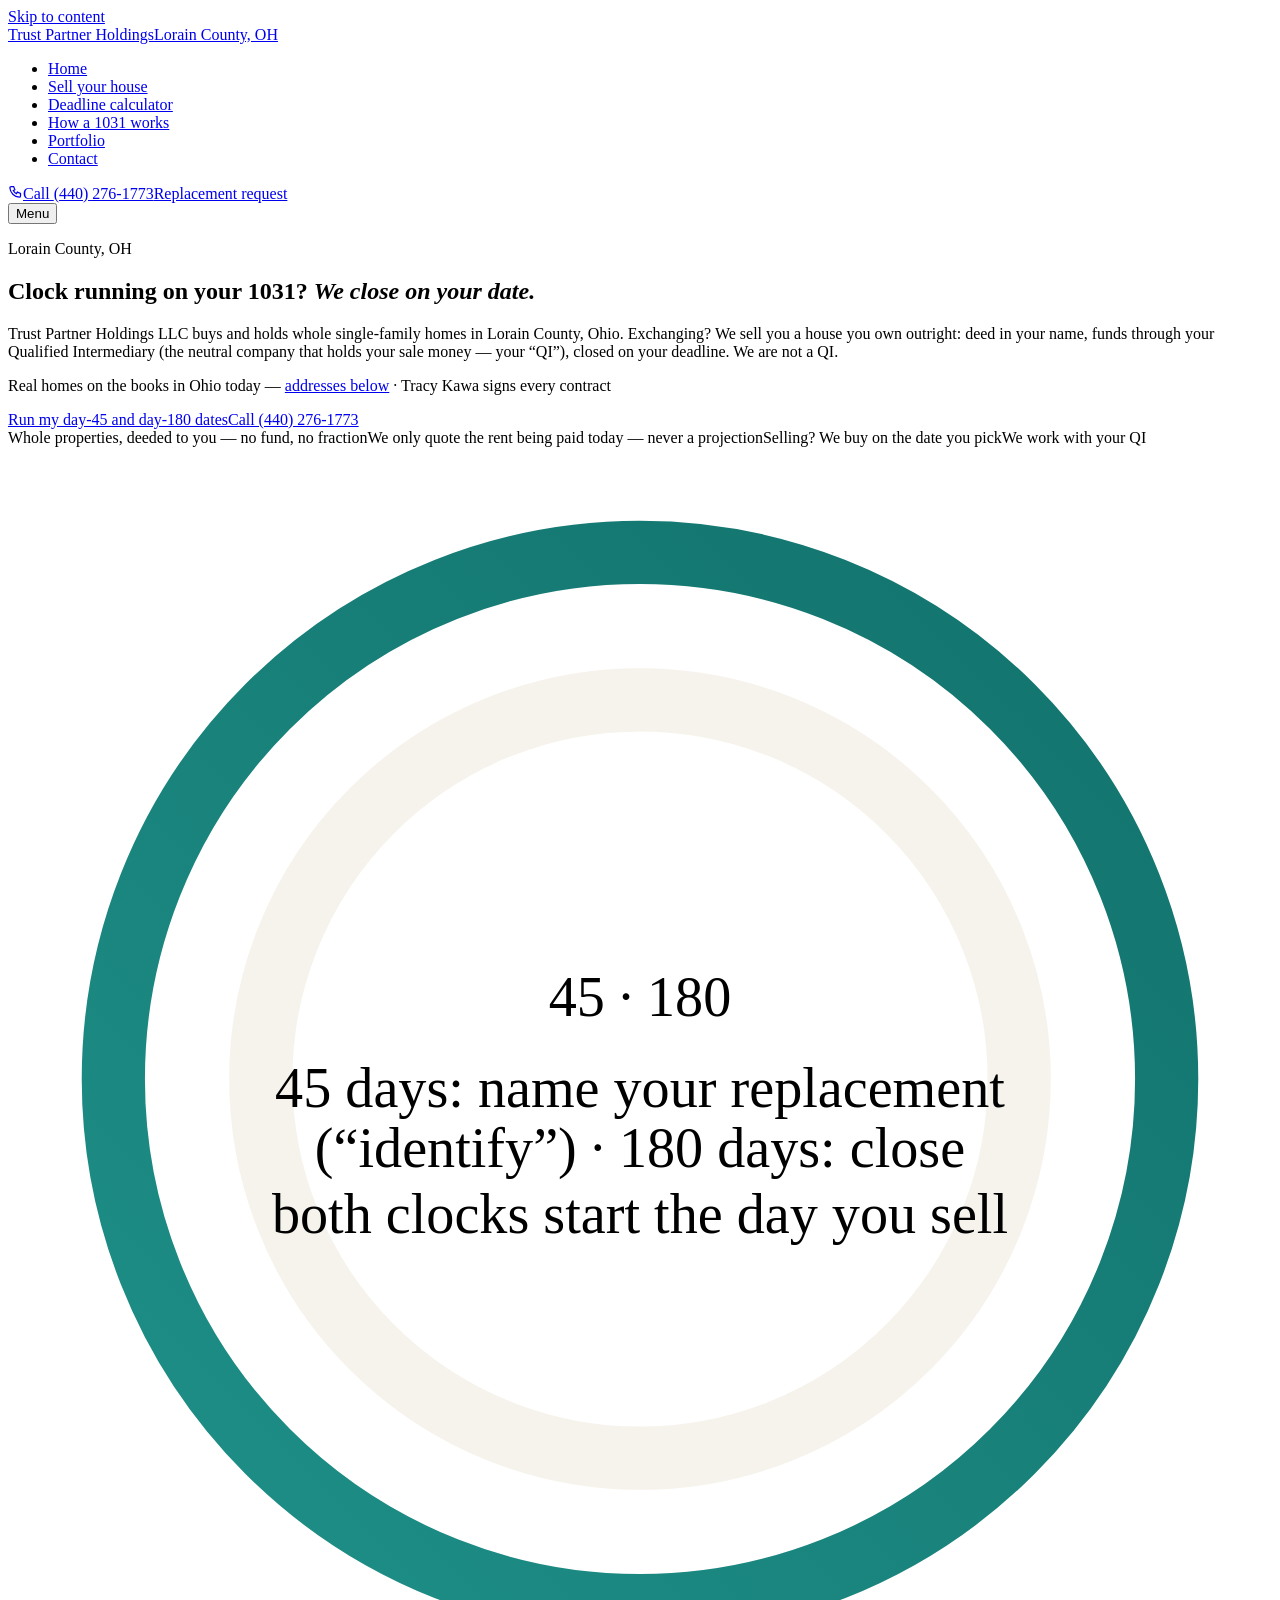
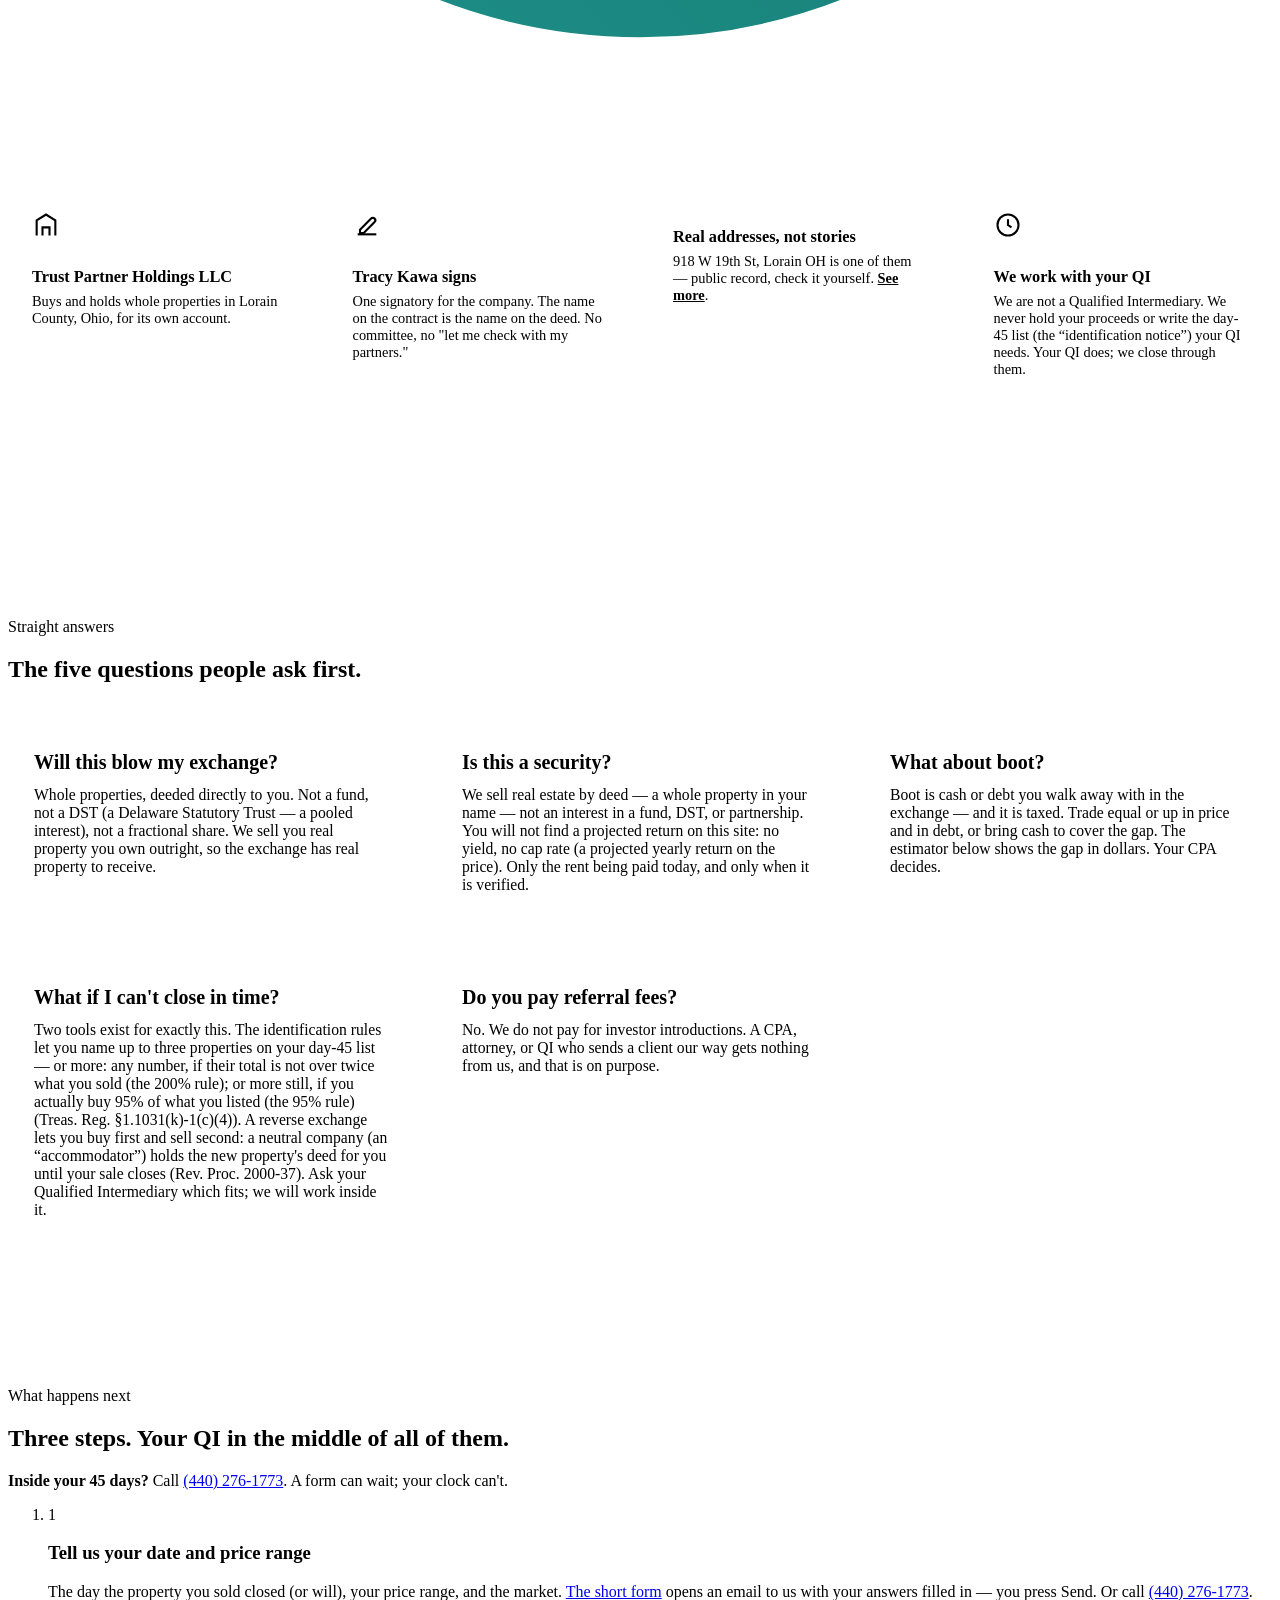
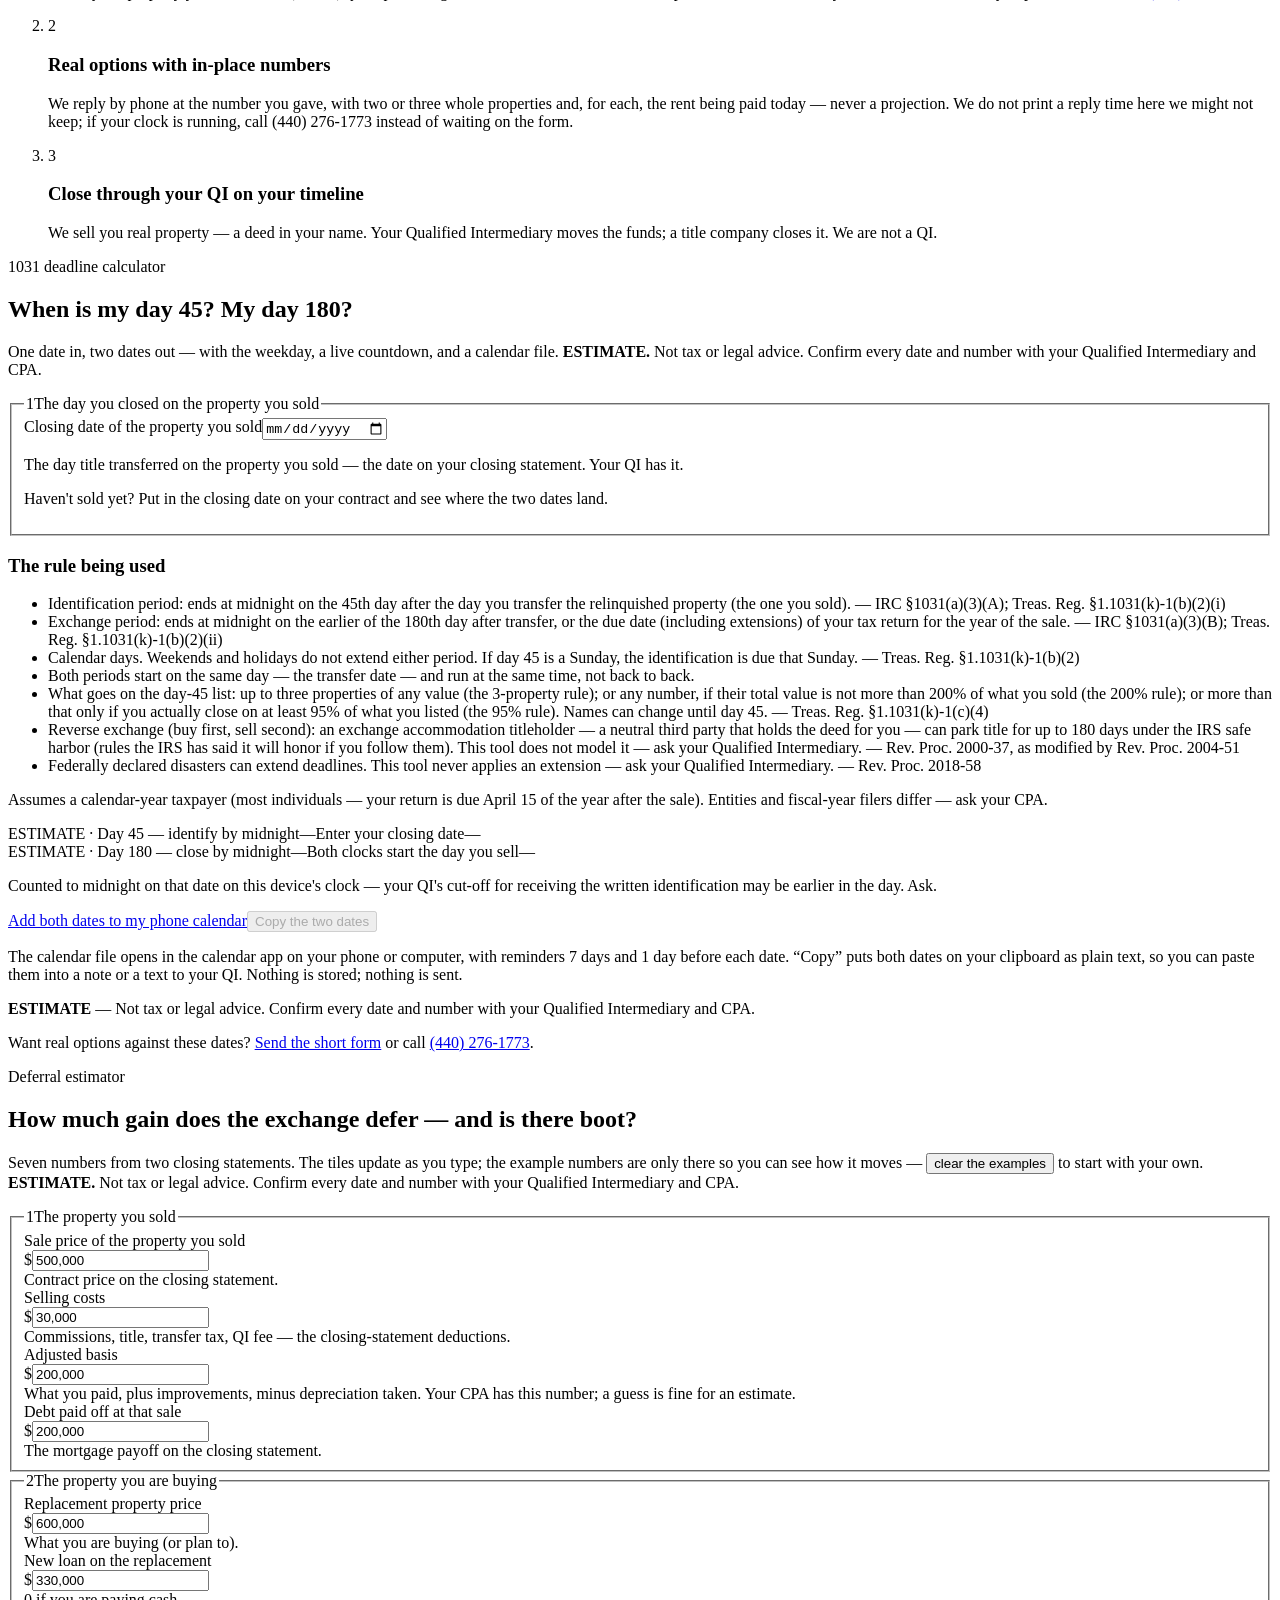
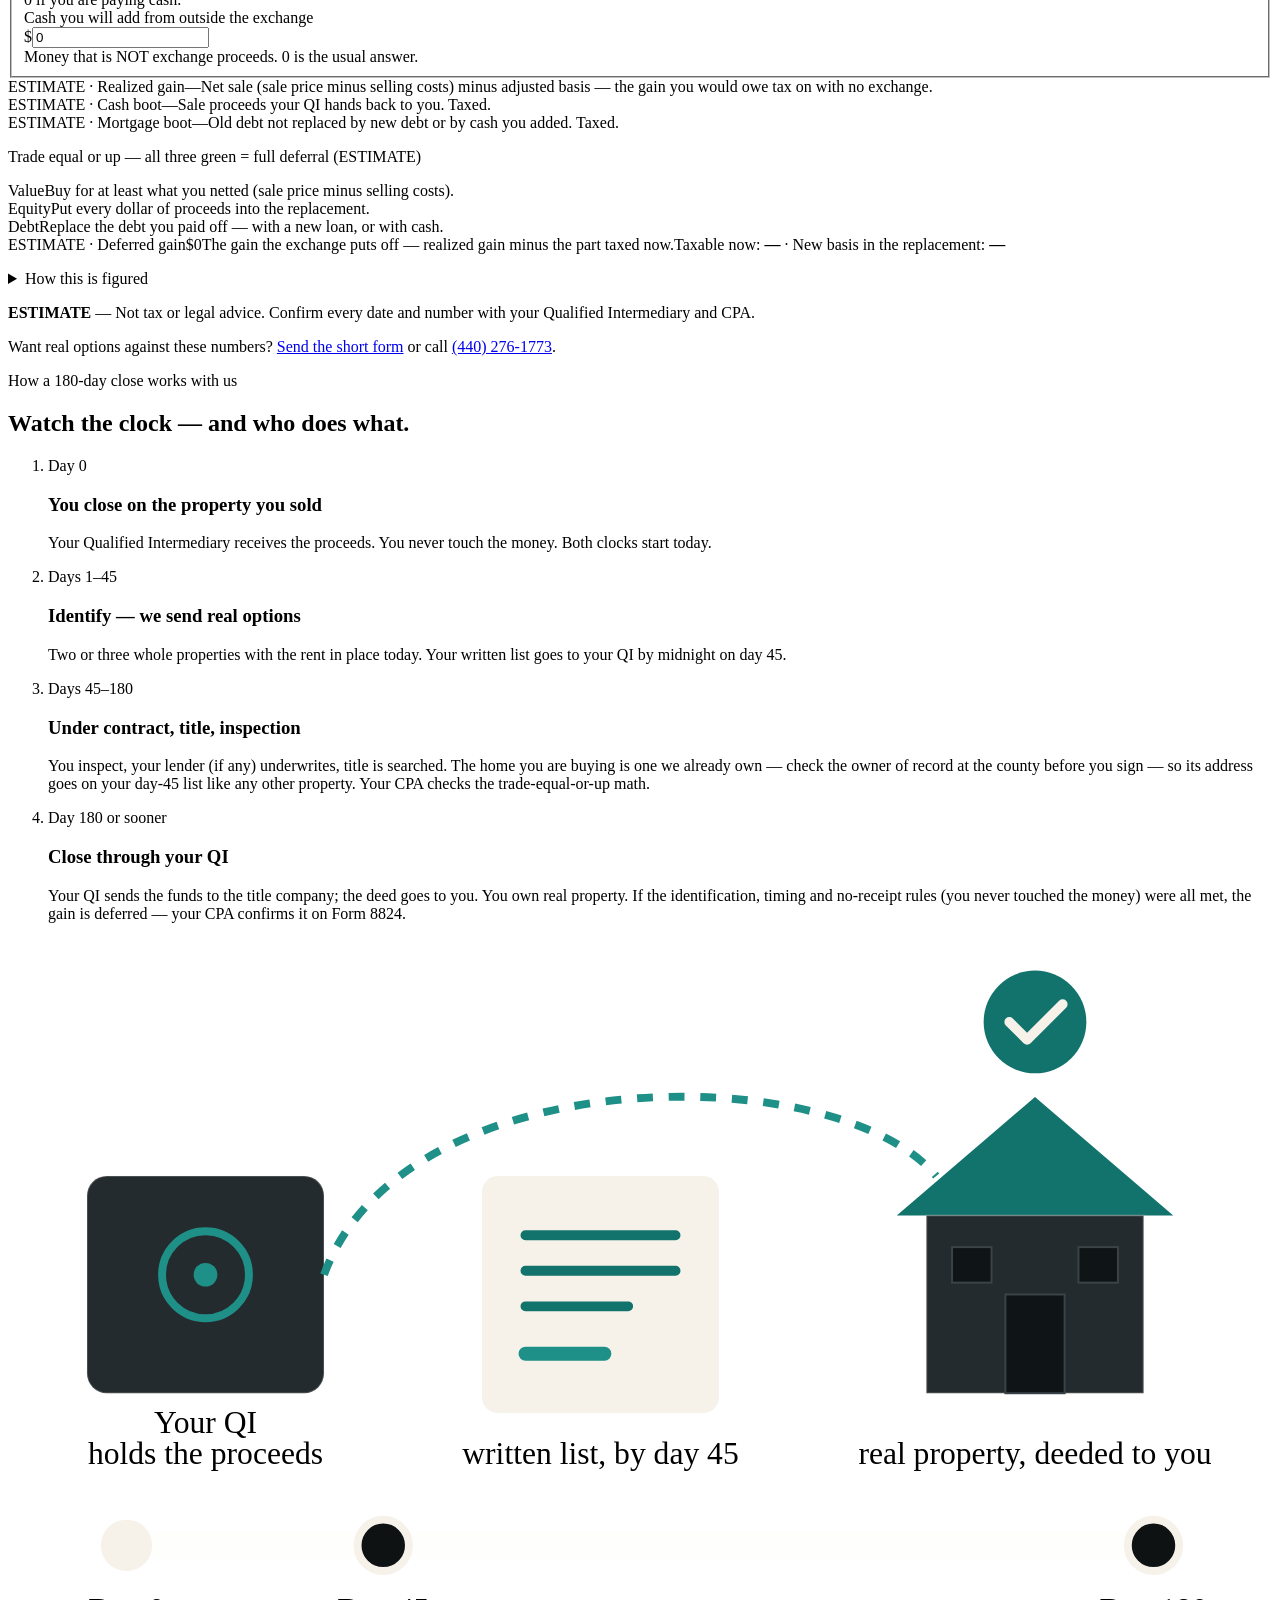
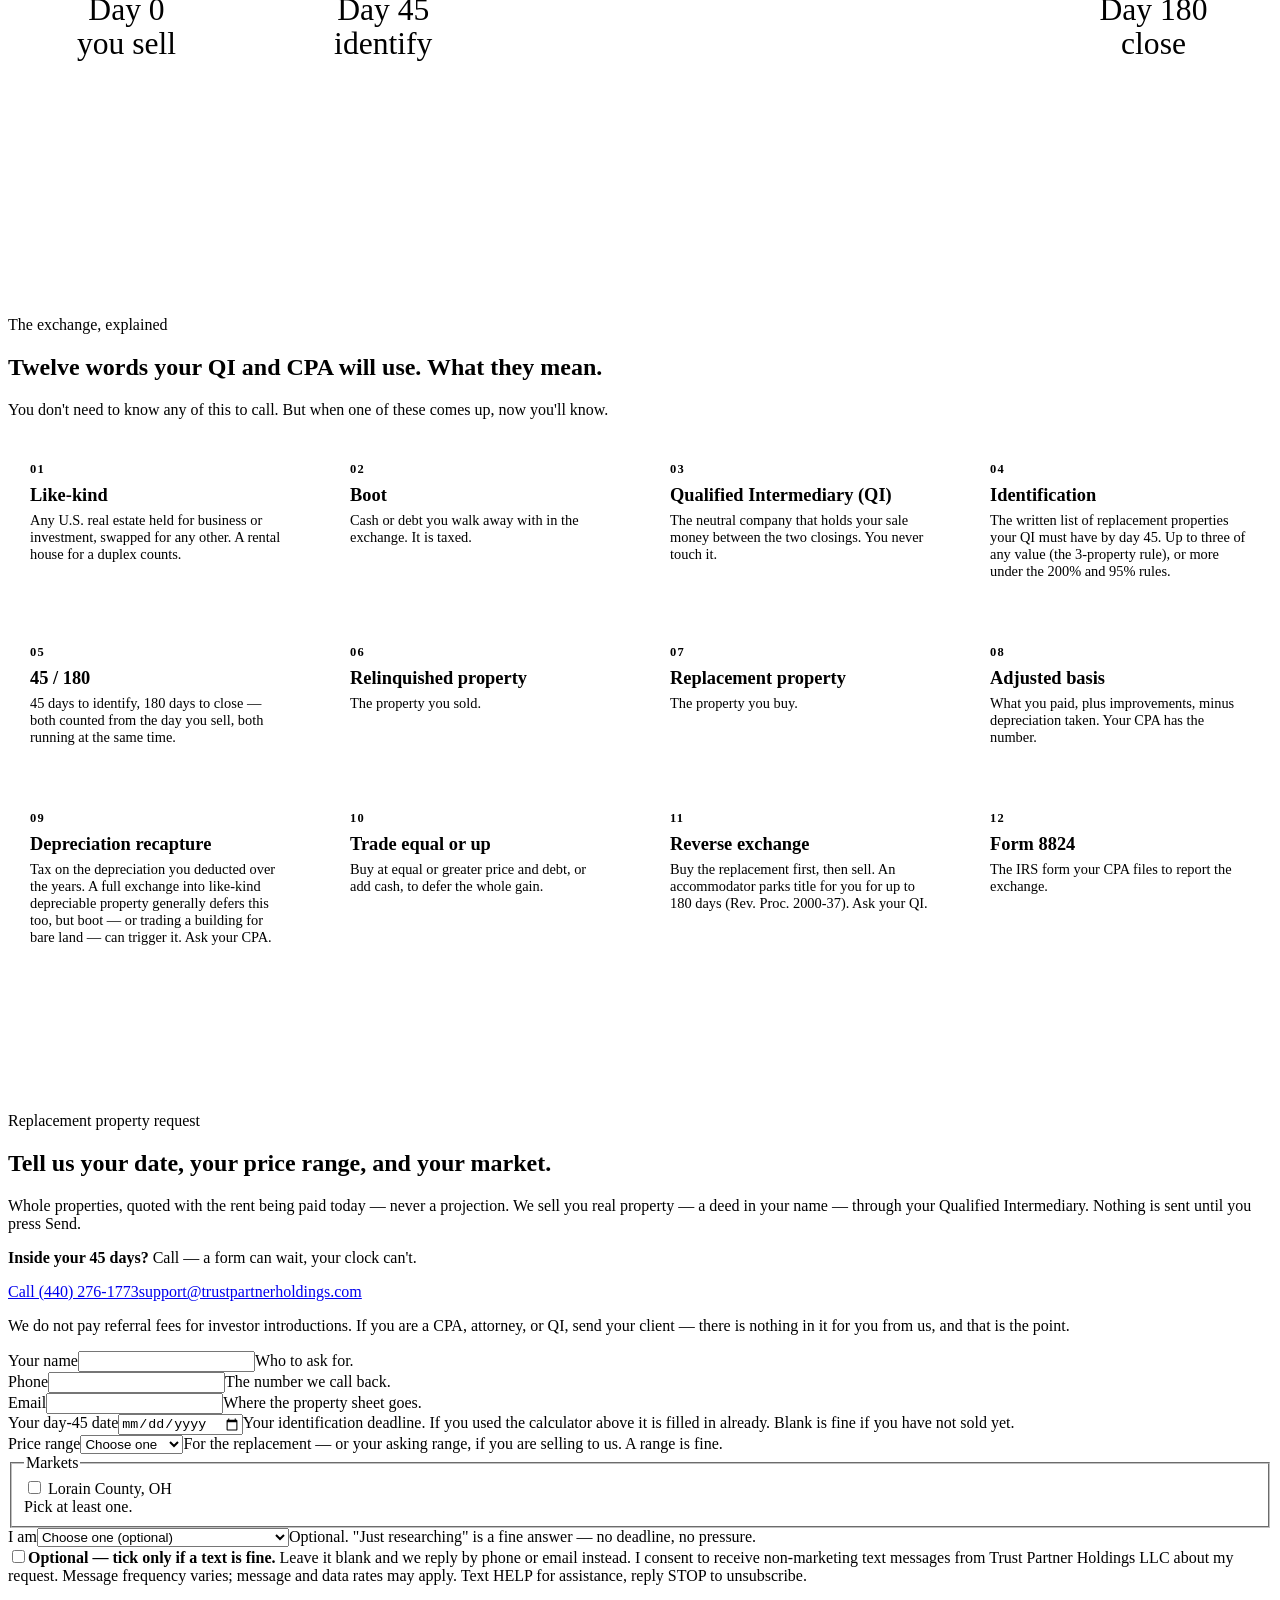
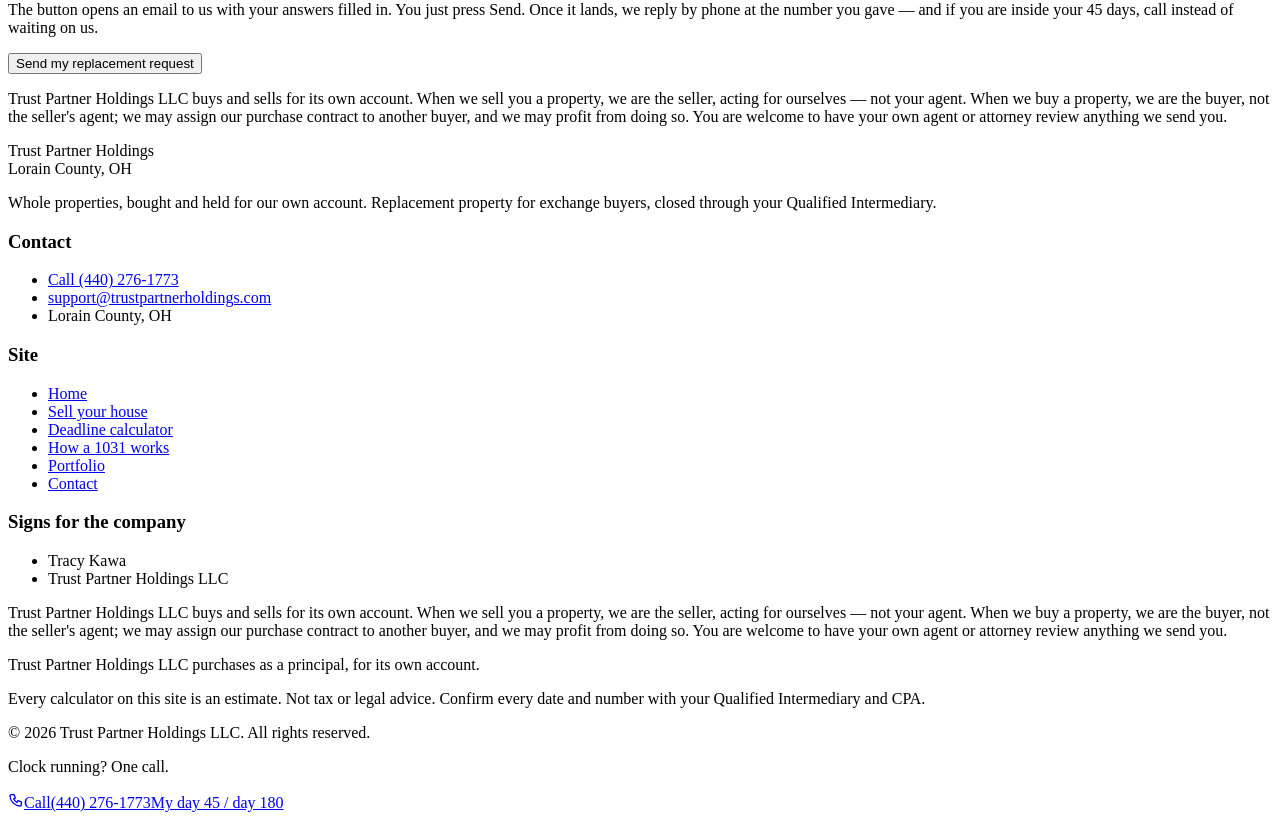
==== commit 51a1af42: "Remove office location, Huron County, and address count from public copy Michael: don't name how man" ====
--- a/index.html
+++ b/index.html
@@ -1,3 +1,2 @@
-<!DOCTYPE html><html lang="en"><head><meta charset="UTF-8"><meta name="viewport" content="width=device-width, initial-scale=1"><title>Trust Partner Holdings — 1031 replacement property, Lorain &amp; Huron County OH · Boca Raton FL</title><meta name="description" content="Whole properties for 1031 exchange buyers, closed through your Qualified Intermediary. Day-45 and day-180 calculator, deferral estimator, in-place rent only. Call (833) 506-0981."><link rel="canonical" href="https://michaelkawa.github.io/tph-preview/"><meta name="theme-color" content="#14181a"><meta property="og:type" content="website"><meta property="og:title" content="Trust Partner Holdings — 1031 replacement property, Lorain &amp; Huron County OH · Boca Raton FL"><meta property="og:description" content="Whole properties for 1031 exchange buyers, closed through your Qualified Intermediary. Day-45 and day-180 calculator, deferral estimator, in-place rent only. Call (833) 506-0981."><meta name="twitter:card" content="summary"><link rel="icon" href="/tph-preview/favicon.svg" type="image/svg+xml"><link rel="preconnect" href="https://fonts.googleapis.com"><link rel="preconnect" href="https://fonts.gstatic.com" crossorigin><link href="https://fonts.googleapis.com/css2?family=Archivo:wght@700;800;900&family=Inter:wght@400;500;600;700&display=swap" rel="stylesheet"><script type="application/ld+json">{"@context":"https://schema.org","@type":"Organization","name":"Trust Partner Holdings LLC","telephone":"(833) 506-0981","email":"support@trustpartnerholdings.com","description":"Trust Partner Holdings LLC buys and holds whole single-family homes in Lorain County and Huron County, Ohio, and is based in Boca Raton, Florida. Replacement property for 1031 exchange buyers, closed through your Qualified Intermediary.","areaServed":["Boca Raton FL","Lorain County OH","Huron County OH"],"address":{"@type":"PostalAddress","addressLocality":"Boca Raton","addressRegion":"FL"}}</script><link rel="stylesheet" href="/tph-preview/static/Layout.DSUg8GT_.css"><link rel="stylesheet" href="/tph-preview/static/index.B98isdBr.css"><style>.trust[data-astro-cid-qlv4pxuf]{background:var(--ink);border-top:1px solid var(--line);padding:clamp(40px,6vw,72px) 0}.grid[data-astro-cid-qlv4pxuf]{grid-template-columns:repeat(4,1fr);gap:18px;display:grid}.tile[data-astro-cid-qlv4pxuf]{border-radius:var(--radius);border:1px solid var(--line);background:var(--ink-2);min-width:0;padding:24px}.tile[data-astro-cid-qlv4pxuf].featured{border-color:var(--teal);background:linear-gradient(160deg, #12726c38, var(--ink-2) 70%)}.big[data-astro-cid-qlv4pxuf]{font-family:var(--font-display);color:var(--teal-light);margin-bottom:10px;font-size:2.6rem;font-weight:900;line-height:1;display:block}.ico[data-astro-cid-qlv4pxuf]{color:var(--teal-light);margin-bottom:12px;display:inline-flex}.tile[data-astro-cid-qlv4pxuf] h3[data-astro-cid-qlv4pxuf]{color:var(--paper);margin-bottom:6px;font-size:1.02rem}.tile[data-astro-cid-qlv4pxuf] p[data-astro-cid-qlv4pxuf]{margin:0;font-size:.9rem}.tile[data-astro-cid-qlv4pxuf] a[data-astro-cid-qlv4pxuf]{color:var(--teal-light);font-weight:600}@media (width<=980px){.grid[data-astro-cid-qlv4pxuf]{grid-template-columns:1fr 1fr}}@media (width<=560px){.grid[data-astro-cid-qlv4pxuf]{grid-template-columns:1fr}}.fears[data-astro-cid-dydbnf4n]{background:radial-gradient(ellipse at 90% 0%, #12726c29, transparent 50%), var(--ink-2);border-top:1px solid var(--line);padding:clamp(64px,10vw,128px) 0}.grid[data-astro-cid-dydbnf4n]{grid-template-columns:repeat(3,1fr);gap:20px;display:grid}.card[data-astro-cid-dydbnf4n]{border-radius:var(--radius);border:1px solid var(--line);background:var(--ink);flex-direction:column;min-width:0;padding:28px 26px 24px;display:flex}.card[data-astro-cid-dydbnf4n] h3[data-astro-cid-dydbnf4n]{color:var(--paper);margin-bottom:12px;font-size:1.25rem}.a[data-astro-cid-dydbnf4n]{color:var(--paper-dim);margin:0;font-size:.98rem}@media (width<=980px){.grid[data-astro-cid-dydbnf4n]{grid-template-columns:1fr 1fr}}@media (width<=600px){.grid[data-astro-cid-dydbnf4n]{grid-template-columns:1fr}}.glossary[data-astro-cid-itao57l5]{background:var(--ink);border-top:1px solid var(--line);padding:clamp(64px,10vw,128px) 0}.grid[data-astro-cid-itao57l5]{grid-template-columns:repeat(4,1fr);gap:16px;display:grid}.card[data-astro-cid-itao57l5]{border-radius:var(--radius);border:1px solid var(--line);background:var(--ink-2);min-width:0;transition:transform .35s var(--ease), border-color .35s var(--ease);padding:24px 22px 22px;position:relative}.card[data-astro-cid-itao57l5]:hover{border-color:var(--teal-dark);transform:translateY(-4px)}.idx[data-astro-cid-itao57l5]{font-family:var(--font-display);letter-spacing:.1em;color:var(--teal-light);font-size:.78rem;font-weight:900}.card[data-astro-cid-itao57l5] h3[data-astro-cid-itao57l5]{color:var(--paper);margin:8px 0 6px;font-size:1.15rem}.card[data-astro-cid-itao57l5] p[data-astro-cid-itao57l5]{margin:0;font-size:.9rem}@media (width<=980px){.grid[data-astro-cid-itao57l5]{grid-template-columns:repeat(2,1fr)}}@media (width<=520px){.grid[data-astro-cid-itao57l5]{grid-template-columns:1fr}}
-.area[data-astro-cid-z3p4geke]{background:var(--ink-2);border-top:1px solid var(--line);padding:clamp(64px,10vw,128px) 0}.layout[data-astro-cid-z3p4geke]{grid-template-columns:.8fr 1.2fr;align-items:start;gap:40px;display:grid}.maps[data-astro-cid-z3p4geke]{grid-template-columns:1fr 1fr;gap:16px;display:grid}.panel[data-astro-cid-z3p4geke]{border:1px solid var(--teal-dark);border-radius:var(--radius);background:linear-gradient(160deg, #12726c2e, var(--ink) 70%);min-height:210px;padding:22px 24px;position:sticky;top:100px}.panel-eyebrow[data-astro-cid-z3p4geke]{text-transform:uppercase;letter-spacing:.14em;color:var(--teal-light);font-size:.74rem;font-weight:700}.panel[data-astro-cid-z3p4geke] h3[data-astro-cid-z3p4geke]{color:var(--paper);margin:6px 0 4px;font-size:1.6rem}.panel-county[data-astro-cid-z3p4geke]{color:var(--paper-dim);flex-wrap:wrap;align-items:center;gap:8px;margin-bottom:10px;font-size:.9rem;display:flex}.pill[data-astro-cid-z3p4geke]{text-transform:uppercase;letter-spacing:.12em;color:var(--paper);border:1px solid var(--teal-light);border-radius:999px;padding:2px 8px;font-size:.7rem;display:inline-block}.panel[data-astro-cid-z3p4geke] p[data-astro-cid-z3p4geke]{margin-bottom:16px;font-size:.96rem}.btn-small[data-astro-cid-z3p4geke]{white-space:normal;text-align:center;padding:12px 20px;font-size:.9rem}.map-wrap[data-astro-cid-z3p4geke]{border-radius:var(--radius);border:1px solid var(--line);background:var(--ink-3);overflow:hidden}.map[data-astro-cid-z3p4geke]{width:100%;height:auto;display:block}.county-line[data-astro-cid-z3p4geke]{stroke:#f6f2ea59;stroke-width:1.5px;stroke-dasharray:6 5;pointer-events:none}.water-label[data-astro-cid-z3p4geke],.county-label[data-astro-cid-z3p4geke]{font-family:var(--font-body);letter-spacing:.12em;text-transform:uppercase;fill:#f6f2ea59;pointer-events:none;font-size:11px;font-weight:600}.area-shape[data-astro-cid-z3p4geke]{fill:#1e90881a;stroke:#1e90888c;stroke-width:1.5px;stroke-linejoin:round;transition:fill .3s var(--ease), stroke .3s var(--ease);cursor:pointer}.area[data-astro-cid-z3p4geke].is-home .area-shape[data-astro-cid-z3p4geke]{fill:#1e908852;stroke:#1e9088e6}.area-label[data-astro-cid-z3p4geke]{font-family:var(--font-body);fill:var(--paper);pointer-events:none;font-size:13px;font-weight:700}.area[data-astro-cid-z3p4geke]:hover .area-shape[data-astro-cid-z3p4geke],.area[data-astro-cid-z3p4geke]:focus-visible .area-shape[data-astro-cid-z3p4geke],.area[data-astro-cid-z3p4geke].is-hot .area-shape[data-astro-cid-z3p4geke]{fill:#1e90888c;stroke:#f6f2ea;filter:url(#glow)}.area[data-astro-cid-z3p4geke]:focus-visible{outline:none}@media (width<=900px){.layout[data-astro-cid-z3p4geke]{grid-template-columns:1fr}.panel[data-astro-cid-z3p4geke]{position:static}}@media (width<=640px){.maps[data-astro-cid-z3p4geke]{grid-template-columns:1fr}}
-</style><link rel="stylesheet" href="/tph-preview/static/ReplacementIntake.pMfs0MTs.css"></head><body><a href="#main" class="visually-hidden">Skip to content</a><header class="site-header" data-astro-cid-nen7h5rs><div class="container bar" data-astro-cid-nen7h5rs><a href="/tph-preview/" class="brand" aria-label="Trust Partner Holdings — home" data-astro-cid-nen7h5rs><span class="brand-mark" data-astro-cid-nen7h5rs>Trust Partner Holdings</span><span class="brand-sub" data-astro-cid-nen7h5rs>Lorain &amp; Huron County, OH · Boca Raton, FL</span></a><nav class="primary-nav" aria-label="Primary" data-astro-cid-nen7h5rs><ul data-astro-cid-nen7h5rs><li data-astro-cid-nen7h5rs><a href="/tph-preview/" aria-current="page" data-astro-cid-nen7h5rs>Home</a></li><li data-astro-cid-nen7h5rs><a href="/tph-preview/sell/" data-astro-cid-nen7h5rs>Sell your house</a></li><li data-astro-cid-nen7h5rs><a href="/tph-preview/#deadlines" data-astro-cid-nen7h5rs>Deadline calculator</a></li><li data-astro-cid-nen7h5rs><a href="/tph-preview/1031/" data-astro-cid-nen7h5rs>How a 1031 works</a></li><li data-astro-cid-nen7h5rs><a href="/tph-preview/properties/" data-astro-cid-nen7h5rs>Portfolio</a></li><li data-astro-cid-nen7h5rs><a href="/tph-preview/contact/" data-astro-cid-nen7h5rs>Contact</a></li></ul></nav><div class="header-cta" data-astro-cid-nen7h5rs><a href="tel:+18335060981" class="phone-link" data-astro-cid-nen7h5rs><svg class="phone-ico" viewBox="0 0 24 24" width="15" height="15" fill="none" stroke="currentColor" stroke-width="2" aria-hidden="true" data-astro-cid-nen7h5rs><path d="M5 4h4l2 5-2.5 1.5a11 11 0 005 5L15 13l5 2v4a2 2 0 01-2 2A16 16 0 013 6a2 2 0 012-2z" data-astro-cid-nen7h5rs></path></svg><span class="phone-word" data-astro-cid-nen7h5rs>Call </span>(833) 506-0981</a><a href="#intake" class="btn btn-primary btn-small header-req" data-astro-cid-nen7h5rs>Replacement request</a></div><button class="menu-toggle" aria-expanded="false" aria-controls="mobile-nav" id="menu-toggle" data-astro-cid-nen7h5rs><span data-astro-cid-nen7h5rs></span><span data-astro-cid-nen7h5rs></span><span data-astro-cid-nen7h5rs></span><span class="visually-hidden" data-astro-cid-nen7h5rs>Menu</span></button></div><div class="mobile-nav" id="mobile-nav" hidden data-astro-cid-nen7h5rs><ul data-astro-cid-nen7h5rs><li data-astro-cid-nen7h5rs><a href="/tph-preview/" data-astro-cid-nen7h5rs>Home</a></li><li data-astro-cid-nen7h5rs><a href="/tph-preview/sell/" data-astro-cid-nen7h5rs>Sell your house</a></li><li data-astro-cid-nen7h5rs><a href="/tph-preview/#deadlines" data-astro-cid-nen7h5rs>Deadline calculator</a></li><li data-astro-cid-nen7h5rs><a href="/tph-preview/1031/" data-astro-cid-nen7h5rs>How a 1031 works</a></li><li data-astro-cid-nen7h5rs><a href="/tph-preview/properties/" data-astro-cid-nen7h5rs>Portfolio</a></li><li data-astro-cid-nen7h5rs><a href="/tph-preview/contact/" data-astro-cid-nen7h5rs>Contact</a></li></ul><a href="tel:+18335060981" class="phone-link" data-astro-cid-nen7h5rs>Call (833) 506-0981</a><a href="#intake" class="btn btn-primary" data-astro-cid-nen7h5rs>Replacement request</a></div></header><script type="module">function e(){let e=document.getElementById(`menu-toggle`),t=document.getElementById(`mobile-nav`);if(!e||!t)return;let n=()=>{e.setAttribute(`aria-expanded`,`false`),t.hidden=!0};e.addEventListener(`click`,()=>{let n=e.getAttribute(`aria-expanded`)===`true`;e.setAttribute(`aria-expanded`,String(!n)),t.hidden=n}),t.querySelectorAll(`a`).forEach(e=>e.addEventListener(`click`,n)),window.addEventListener(`hashchange`,n)}e();</script><main id="main"><section class="hero" id="hero" data-astro-cid-ge2uvauf><div class="hero-bg" aria-hidden="true" data-astro-cid-ge2uvauf></div><div class="container hero-grid" data-astro-cid-ge2uvauf><div class="tilt-inner hero-content" data-astro-cid-ge2uvauf><p class="eyebrow" data-astro-cid-ge2uvauf>Lorain &amp; Huron County, OH · Boca Raton, FL</p><h1 data-astro-cid-ge2uvauf>Clock running on your 1031? <em data-astro-cid-ge2uvauf>We close on your date.</em></h1><p class="hero-sub" data-astro-cid-ge2uvauf>Trust Partner Holdings LLC buys and holds whole single-family homes in Lorain County, Ohio — plus one next door in Huron County — from an office in Boca Raton. Exchanging? We sell you a house you own outright: deed in your name, funds through your Qualified Intermediary (the neutral company that holds your sale money — your “QI”), closed on your deadline. We are not a QI.</p><p class="hero-proof" data-astro-cid-ge2uvauf>6 homes on the books in Ohio today — <a href="#who-we-are" data-astro-cid-ge2uvauf>addresses below</a> · Tracy Kawa signs every contract</p><div class="hero-actions" data-astro-cid-ge2uvauf><a href="#deadlines" class="btn btn-primary btn-large btn-magnetic" id="hero-cta" data-astro-cid-ge2uvauf><span class="btn-inner" data-astro-cid-ge2uvauf>Run my day-45 and day-180 dates</span></a><a href="tel:+18335060981" class="btn btn-outline btn-large" data-astro-cid-ge2uvauf>Call (833) 506-0981</a></div><div class="hero-chips" aria-label="Quick facts" data-astro-cid-ge2uvauf><span class="chip" data-astro-cid-ge2uvauf>Whole properties, deeded to you — no fund, no fraction</span><span class="chip" data-astro-cid-ge2uvauf>We only quote the rent being paid today — never a projection</span><span class="chip" data-astro-cid-ge2uvauf>Selling? We buy on the date you pick</span><span class="chip" data-astro-cid-ge2uvauf>We work with your QI</span></div></div><div class="hero-art" aria-hidden="true" data-astro-cid-ge2uvauf><svg viewBox="0 0 360 360" class="rings" id="hero-rings" data-astro-cid-ge2uvauf><defs data-astro-cid-ge2uvauf><linearGradient id="ringGrad" x1="0" y1="0" x2="1" y2="1" data-astro-cid-ge2uvauf><stop offset="0" stop-color="#1e9088" data-astro-cid-ge2uvauf></stop><stop offset="1" stop-color="#12726c" data-astro-cid-ge2uvauf></stop></linearGradient></defs><circle cx="180" cy="180" r="150" fill="none" stroke="rgba(246,242,234,0.08)" stroke-width="18" data-astro-cid-ge2uvauf></circle><circle cx="180" cy="180" r="108" fill="none" stroke="rgba(246,242,234,0.08)" stroke-width="18" data-astro-cid-ge2uvauf></circle><circle class="ring" id="ring-180" cx="180" cy="180" r="150" fill="none" stroke="url(#ringGrad)" stroke-width="18" stroke-linecap="round" transform="rotate(-90 180 180)" data-astro-cid-ge2uvauf></circle><circle class="ring" id="ring-45" cx="180" cy="180" r="108" fill="none" stroke="#f6f2ea" stroke-width="18" stroke-linecap="round" transform="rotate(-90 180 180)" opacity="0.9" data-astro-cid-ge2uvauf></circle><text x="180" y="162" text-anchor="middle" class="ring-num" data-astro-cid-ge2uvauf>45 · 180</text><text x="180" y="188" text-anchor="middle" class="ring-lbl" data-astro-cid-ge2uvauf>45 days: name your replacement</text><text x="180" y="205" text-anchor="middle" class="ring-lbl" data-astro-cid-ge2uvauf>(“identify”) · 180 days: close</text><text x="180" y="224" text-anchor="middle" class="ring-lbl dim" data-astro-cid-ge2uvauf>both clocks start the day you sell</text></svg></div></div><div class="scroll-cue" aria-hidden="true" data-astro-cid-ge2uvauf><span data-astro-cid-ge2uvauf></span></div></section><section class="trust" data-motion="stagger" id="who-we-are" data-astro-cid-qlv4pxuf><div class="container" data-astro-cid-qlv4pxuf><div class="grid" data-astro-cid-qlv4pxuf><div class="tile reveal featured" data-astro-cid-qlv4pxuf><span class="ico" aria-hidden="true" data-astro-cid-qlv4pxuf><svg viewBox="0 0 24 24" width="28" height="28" fill="none" stroke="currentColor" stroke-width="1.8" data-astro-cid-qlv4pxuf><path d="M4 21V8l8-5 8 5v13" data-astro-cid-qlv4pxuf></path><path d="M9 21v-7h6v7" data-astro-cid-qlv4pxuf></path></svg></span><h3 data-astro-cid-qlv4pxuf>Trust Partner Holdings LLC</h3><p data-astro-cid-qlv4pxuf>Buys and holds whole properties for its own account. Based in Boca Raton, FL; owns in Lorain County, Ohio (and one home in neighboring Huron County).</p></div><div class="tile reveal" data-astro-cid-qlv4pxuf><span class="ico" aria-hidden="true" data-astro-cid-qlv4pxuf><svg viewBox="0 0 24 24" width="28" height="28" fill="none" stroke="currentColor" stroke-width="1.8" data-astro-cid-qlv4pxuf><path d="M4 20h16" data-astro-cid-qlv4pxuf></path><path d="M6 16l9.5-9.5a2.1 2.1 0 013 3L9 19H6v-3z" data-astro-cid-qlv4pxuf></path></svg></span><h3 data-astro-cid-qlv4pxuf>Tracy Kawa signs</h3><p data-astro-cid-qlv4pxuf>One signatory for the company. The name on the contract is the name on the deed. No committee, no "let me check with my partners."</p></div><div class="tile reveal" data-astro-cid-qlv4pxuf><span class="big" data-astro-cid-qlv4pxuf>6</span><h3 data-astro-cid-qlv4pxuf>Homes on the books today</h3><p data-astro-cid-qlv4pxuf>918 W 19th St · 339 Colorado Ave · 2867 Garfield Blvd · 3145 G St · 348 11th St · 40 Pitt St. Addresses, not stories — <a href="/tph-preview/properties/" data-astro-cid-qlv4pxuf>see the list</a>.</p></div><div class="tile reveal" data-astro-cid-qlv4pxuf><span class="ico" aria-hidden="true" data-astro-cid-qlv4pxuf><svg viewBox="0 0 24 24" width="28" height="28" fill="none" stroke="currentColor" stroke-width="1.8" data-astro-cid-qlv4pxuf><circle cx="12" cy="12" r="9" data-astro-cid-qlv4pxuf></circle><path d="M12 7v5l3 2" data-astro-cid-qlv4pxuf></path></svg></span><h3 data-astro-cid-qlv4pxuf>We work with your QI</h3><p data-astro-cid-qlv4pxuf>We are not a Qualified Intermediary. We never hold your proceeds or write the day-45 list (the “identification notice”) your QI needs. Your QI does; we close through them.</p></div></div></div></section><section class="fears" id="straight-answers" data-motion="stagger" data-astro-cid-dydbnf4n><div class="container" data-astro-cid-dydbnf4n><div class="section-head" data-astro-cid-dydbnf4n><p class="eyebrow" data-astro-cid-dydbnf4n>Straight answers</p><h2 data-astro-cid-dydbnf4n>The five questions people ask first.</h2></div><div class="grid" data-astro-cid-dydbnf4n><div class="card reveal" data-astro-cid-dydbnf4n><h3 data-astro-cid-dydbnf4n>Will this blow my exchange?</h3><p class="a" data-astro-cid-dydbnf4n>Whole properties, deeded directly to you. Not a fund, not a DST (a Delaware Statutory Trust — a pooled interest), not a fractional share. We sell you real property you own outright, so the exchange has real property to receive.</p></div><div class="card reveal" data-astro-cid-dydbnf4n><h3 data-astro-cid-dydbnf4n>Is this a security?</h3><p class="a" data-astro-cid-dydbnf4n>We sell real estate by deed — a whole property in your name — not an interest in a fund, DST, or partnership. You will not find a projected return on this site: no yield, no cap rate (a projected yearly return on the price). Only the rent being paid today, and only when it is verified.</p></div><div class="card reveal" data-astro-cid-dydbnf4n><h3 data-astro-cid-dydbnf4n>What about boot?</h3><p class="a" data-astro-cid-dydbnf4n>Boot is cash or debt you walk away with in the exchange — and it is taxed. Trade equal or up in price and in debt, or bring cash to cover the gap. The estimator below shows the gap in dollars. Your CPA decides.</p></div><div class="card reveal" data-astro-cid-dydbnf4n><h3 data-astro-cid-dydbnf4n>What if I can&#39;t close in time?</h3><p class="a" data-astro-cid-dydbnf4n>Two tools exist for exactly this. The identification rules let you name up to three properties on your day-45 list — or more: any number, if their total is not over twice what you sold (the 200% rule); or more still, if you actually buy 95% of what you listed (the 95% rule) (Treas. Reg. §1.1031(k)-1(c)(4)). A reverse exchange lets you buy first and sell second: a neutral company (an “accommodator”) holds the new property&#39;s deed for you until your sale closes (Rev. Proc. 2000-37). Ask your Qualified Intermediary which fits; we will work inside it.</p></div><div class="card reveal" data-astro-cid-dydbnf4n><h3 data-astro-cid-dydbnf4n>Do you pay referral fees?</h3><p class="a" data-astro-cid-dydbnf4n>No. We do not pay for investor introductions. A CPA, attorney, or QI who sends a client our way gets nothing from us, and that is on purpose.</p></div></div></div></section><section class="next" id="what-happens-next" data-motion="stagger" data-astro-cid-zkuglizp><div class="container" data-astro-cid-zkuglizp><div class="head" data-astro-cid-zkuglizp><p class="eyebrow" data-astro-cid-zkuglizp>What happens next</p><h2 data-astro-cid-zkuglizp>Three steps. Your QI in the middle of all of them.</h2><p class="lead" data-astro-cid-zkuglizp><strong data-astro-cid-zkuglizp>Inside your 45 days?</strong> Call <a href="tel:+18335060981" data-astro-cid-zkuglizp>(833) 506-0981</a>. A form can wait; your clock can't.</p></div><ol class="steps" data-astro-cid-zkuglizp><li class="step reveal" data-astro-cid-zkuglizp><span class="num" data-astro-cid-zkuglizp>1</span><h3 data-astro-cid-zkuglizp>Tell us your date and price range</h3><p data-astro-cid-zkuglizp>The day the property you sold closed (or will), your price range, and the market. <a href="#intake" data-astro-cid-zkuglizp>The short form</a> opens an email to us with your answers filled in — you press Send. Or call <a href="tel:+18335060981" data-astro-cid-zkuglizp>(833) 506-0981</a>.</p></li><li class="step reveal" data-astro-cid-zkuglizp><span class="num" data-astro-cid-zkuglizp>2</span><h3 data-astro-cid-zkuglizp>Real options with in-place numbers</h3><p data-astro-cid-zkuglizp>We reply by phone at the number you gave, with two or three whole properties and, for each, the rent being paid today — never a projection. We do not print a reply time here we might not keep; if your clock is running, call (833) 506-0981 instead of waiting on the form.</p></li><li class="step reveal" data-astro-cid-zkuglizp><span class="num" data-astro-cid-zkuglizp>3</span><h3 data-astro-cid-zkuglizp>Close through your QI on your timeline</h3><p data-astro-cid-zkuglizp>We sell you real property — a deed in your name. Your Qualified Intermediary moves the funds; a title company closes it. We are not a QI.</p></li></ol></div></section><section class="calc" id="deadlines" data-astro-cid-pvwea7z4><div class="container" data-astro-cid-pvwea7z4><div class="section-head" data-astro-cid-pvwea7z4><p class="eyebrow" data-astro-cid-pvwea7z4>1031 deadline calculator</p><h2 data-astro-cid-pvwea7z4>When is my day 45? My day 180?</h2><p data-astro-cid-pvwea7z4>One date in, two dates out — with the weekday, a live countdown, and a calendar file. <strong class="disc" data-astro-cid-pvwea7z4>ESTIMATE.</strong> Not tax or legal advice. Confirm every date and number with your Qualified Intermediary and CPA.</p></div><div class="calc-grid" data-astro-cid-pvwea7z4><form class="inputs" id="deadline-form" novalidate autocomplete="off" data-astro-cid-pvwea7z4><fieldset class="group" data-astro-cid-pvwea7z4><legend data-astro-cid-pvwea7z4><span class="step" data-astro-cid-pvwea7z4>1</span><span class="legend-text" data-astro-cid-pvwea7z4>The day you closed on the property you sold</span></legend><label for="closing-date" class="visually-hidden" data-astro-cid-pvwea7z4>Closing date of the property you sold</label><input type="date" id="closing-date" name="closing" class="date" aria-describedby="closing-help" data-astro-cid-pvwea7z4><p class="explain" id="closing-help" data-astro-cid-pvwea7z4>The day title transferred on the property you sold — the date on your closing statement. Your QI has it.</p><p class="explain dim" data-astro-cid-pvwea7z4>Haven't sold yet? Put in the closing date on your contract and see where the two dates land.</p></fieldset><div class="rules" data-astro-cid-pvwea7z4><h3 data-astro-cid-pvwea7z4>The rule being used</h3><ul data-astro-cid-pvwea7z4><li data-astro-cid-pvwea7z4>Identification period: ends at midnight on the 45th day after the day you transfer the relinquished property (the one you sold).<span class="cite" data-astro-cid-pvwea7z4> — IRC §1031(a)(3)(A); Treas. Reg. §1.1031(k)-1(b)(2)(i)</span></li><li data-astro-cid-pvwea7z4>Exchange period: ends at midnight on the earlier of the 180th day after transfer, or the due date (including extensions) of your tax return for the year of the sale.<span class="cite" data-astro-cid-pvwea7z4> — IRC §1031(a)(3)(B); Treas. Reg. §1.1031(k)-1(b)(2)(ii)</span></li><li data-astro-cid-pvwea7z4>Calendar days. Weekends and holidays do not extend either period. If day 45 is a Sunday, the identification is due that Sunday.<span class="cite" data-astro-cid-pvwea7z4> — Treas. Reg. §1.1031(k)-1(b)(2)</span></li><li data-astro-cid-pvwea7z4>Both periods start on the same day — the transfer date — and run at the same time, not back to back.</li><li data-astro-cid-pvwea7z4>What goes on the day-45 list: up to three properties of any value (the 3-property rule); or any number, if their total value is not more than 200% of what you sold (the 200% rule); or more than that only if you actually close on at least 95% of what you listed (the 95% rule). Names can change until day 45.<span class="cite" data-astro-cid-pvwea7z4> — Treas. Reg. §1.1031(k)-1(c)(4)</span></li><li data-astro-cid-pvwea7z4>Reverse exchange (buy first, sell second): an exchange accommodation titleholder — a neutral third party that holds the deed for you — can park title for up to 180 days under the IRS safe harbor (rules the IRS has said it will honor if you follow them). This tool does not model it — ask your Qualified Intermediary.<span class="cite" data-astro-cid-pvwea7z4> — Rev. Proc. 2000-37, as modified by Rev. Proc. 2004-51</span></li><li data-astro-cid-pvwea7z4>Federally declared disasters can extend deadlines. This tool never applies an extension — ask your Qualified Intermediary.<span class="cite" data-astro-cid-pvwea7z4> — Rev. Proc. 2018-58</span></li></ul><p class="explain dim" data-astro-cid-pvwea7z4>Assumes a calendar-year taxpayer (most individuals — your return is due April 15 of the year after the sale). Entities and fiscal-year filers differ — ask your CPA.</p></div></form><aside class="output" id="deadline-output" data-astro-cid-pvwea7z4><div class="tiles" data-astro-cid-pvwea7z4><div class="tile" data-astro-cid-pvwea7z4><span class="tile-label" data-astro-cid-pvwea7z4>ESTIMATE · Day 45 — identify by midnight</span><span class="tile-date" id="d45-date" data-astro-cid-pvwea7z4>—</span><span class="tile-sub" id="d45-weekday" data-astro-cid-pvwea7z4>Enter your closing date</span><span class="count" id="cd-45" data-astro-cid-pvwea7z4>—</span></div><div class="tile" data-astro-cid-pvwea7z4><span class="tile-label" data-astro-cid-pvwea7z4>ESTIMATE · Day 180 — close by midnight</span><span class="tile-date" id="d180-date" data-astro-cid-pvwea7z4>—</span><span class="tile-sub" id="d180-weekday" data-astro-cid-pvwea7z4>Both clocks start the day you sell</span><span class="count" id="cd-180" data-astro-cid-pvwea7z4>—</span></div></div><p class="flag" id="cap-flag" hidden data-astro-cid-pvwea7z4></p><p class="note" data-astro-cid-pvwea7z4>Counted to midnight on that date on this device&#39;s clock — your QI&#39;s cut-off for receiving the written identification may be earlier in the day. Ask.</p><div class="ics" data-astro-cid-pvwea7z4><a class="btn btn-primary" id="ics-link" href="#deadlines" download="1031-deadlines.ics" aria-disabled="true" data-astro-cid-pvwea7z4>Add both dates to my phone calendar</a><button type="button" class="btn btn-outline" id="copy-dates" disabled data-astro-cid-pvwea7z4>Copy the two dates</button><p class="explain dim" data-astro-cid-pvwea7z4>The calendar file opens in the calendar app on your phone or computer, with reminders 7 days and 1 day before each date. “Copy” puts both dates on your clipboard as plain text, so you can paste them into a note or a text to your QI. Nothing is stored; nothing is sent.</p><p class="explain dim" id="copy-status" role="status" aria-live="polite" data-astro-cid-pvwea7z4></p></div><p class="foot" data-astro-cid-pvwea7z4><strong data-astro-cid-pvwea7z4>ESTIMATE</strong> — Not tax or legal advice. Confirm every date and number with your Qualified Intermediary and CPA.</p><p class="alt" data-astro-cid-pvwea7z4>Want real options against these dates? <a href="#intake" data-astro-cid-pvwea7z4>Send the short form</a> or call <a href="tel:+18335060981" data-astro-cid-pvwea7z4>(833) 506-0981</a>.</p></aside></div></div></section><section class="calc est" id="estimate" data-astro-cid-pvwea7z4><div class="container" data-astro-cid-pvwea7z4><div class="section-head" data-astro-cid-pvwea7z4><p class="eyebrow" data-astro-cid-pvwea7z4>Deferral estimator</p><h2 data-astro-cid-pvwea7z4>How much gain does the exchange defer — and is there boot?</h2><p data-astro-cid-pvwea7z4>Seven numbers from two closing statements. The tiles update as you type; the example numbers are only there so you can see how it moves — <button type="button" class="linkish" id="clear-examples" data-astro-cid-pvwea7z4>clear the examples</button> to start with your own. <strong class="disc" data-astro-cid-pvwea7z4>ESTIMATE.</strong> Not tax or legal advice. Confirm every date and number with your Qualified Intermediary and CPA.</p></div><div class="calc-grid" data-astro-cid-pvwea7z4><form class="inputs" id="est-form" novalidate autocomplete="off" data-astro-cid-pvwea7z4><fieldset class="group" data-astro-cid-pvwea7z4><legend data-astro-cid-pvwea7z4><span class="step" data-astro-cid-pvwea7z4>1</span><span class="legend-text" data-astro-cid-pvwea7z4>The property you sold</span></legend><div class="fields" data-astro-cid-pvwea7z4><div class="field" data-astro-cid-pvwea7z4><label for="sale-price" data-astro-cid-pvwea7z4>Sale price of the property you sold</label><div class="money" data-astro-cid-pvwea7z4><span class="cur" data-astro-cid-pvwea7z4>$</span><input type="text" inputmode="numeric" id="sale-price" name="SP" value="500,000" aria-describedby="sale-price-help" data-astro-cid-pvwea7z4></div><span class="help" id="sale-price-help" data-astro-cid-pvwea7z4>Contract price on the closing statement.</span><span class="error" id="sale-price-err" role="alert" data-astro-cid-pvwea7z4></span></div><div class="field" data-astro-cid-pvwea7z4><label for="selling-costs" data-astro-cid-pvwea7z4>Selling costs</label><div class="money" data-astro-cid-pvwea7z4><span class="cur" data-astro-cid-pvwea7z4>$</span><input type="text" inputmode="numeric" id="selling-costs" name="SC" value="30,000" aria-describedby="selling-costs-help" data-astro-cid-pvwea7z4></div><span class="help" id="selling-costs-help" data-astro-cid-pvwea7z4>Commissions, title, transfer tax, QI fee — the closing-statement deductions.</span><span class="error" id="selling-costs-err" role="alert" data-astro-cid-pvwea7z4></span></div><div class="field" data-astro-cid-pvwea7z4><label for="adjusted-basis" data-astro-cid-pvwea7z4>Adjusted basis</label><div class="money" data-astro-cid-pvwea7z4><span class="cur" data-astro-cid-pvwea7z4>$</span><input type="text" inputmode="numeric" id="adjusted-basis" name="AB" value="200,000" aria-describedby="adjusted-basis-help" data-astro-cid-pvwea7z4></div><span class="help" id="adjusted-basis-help" data-astro-cid-pvwea7z4>What you paid, plus improvements, minus depreciation taken. Your CPA has this number; a guess is fine for an estimate.</span><span class="error" id="adjusted-basis-err" role="alert" data-astro-cid-pvwea7z4></span></div><div class="field" data-astro-cid-pvwea7z4><label for="debt-paid-off" data-astro-cid-pvwea7z4>Debt paid off at that sale</label><div class="money" data-astro-cid-pvwea7z4><span class="cur" data-astro-cid-pvwea7z4>$</span><input type="text" inputmode="numeric" id="debt-paid-off" name="DR" value="200,000" aria-describedby="debt-paid-off-help" data-astro-cid-pvwea7z4></div><span class="help" id="debt-paid-off-help" data-astro-cid-pvwea7z4>The mortgage payoff on the closing statement.</span><span class="error" id="debt-paid-off-err" role="alert" data-astro-cid-pvwea7z4></span></div></div></fieldset><fieldset class="group" data-astro-cid-pvwea7z4><legend data-astro-cid-pvwea7z4><span class="step" data-astro-cid-pvwea7z4>2</span><span class="legend-text" data-astro-cid-pvwea7z4>The property you are buying</span></legend><div class="fields" data-astro-cid-pvwea7z4><div class="field" data-astro-cid-pvwea7z4><label for="replacement-price" data-astro-cid-pvwea7z4>Replacement property price</label><div class="money" data-astro-cid-pvwea7z4><span class="cur" data-astro-cid-pvwea7z4>$</span><input type="text" inputmode="numeric" id="replacement-price" name="RP" value="600,000" aria-describedby="replacement-price-help" data-astro-cid-pvwea7z4></div><span class="help" id="replacement-price-help" data-astro-cid-pvwea7z4>What you are buying (or plan to).</span><span class="error" id="replacement-price-err" role="alert" data-astro-cid-pvwea7z4></span></div><div class="field" data-astro-cid-pvwea7z4><label for="new-debt" data-astro-cid-pvwea7z4>New loan on the replacement</label><div class="money" data-astro-cid-pvwea7z4><span class="cur" data-astro-cid-pvwea7z4>$</span><input type="text" inputmode="numeric" id="new-debt" name="ND" value="330,000" aria-describedby="new-debt-help" data-astro-cid-pvwea7z4></div><span class="help" id="new-debt-help" data-astro-cid-pvwea7z4>0 if you are paying cash.</span><span class="error" id="new-debt-err" role="alert" data-astro-cid-pvwea7z4></span></div><div class="field" data-astro-cid-pvwea7z4><label for="cash-added" data-astro-cid-pvwea7z4>Cash you will add from outside the exchange</label><div class="money" data-astro-cid-pvwea7z4><span class="cur" data-astro-cid-pvwea7z4>$</span><input type="text" inputmode="numeric" id="cash-added" name="CA" value="0" aria-describedby="cash-added-help" data-astro-cid-pvwea7z4></div><span class="help" id="cash-added-help" data-astro-cid-pvwea7z4>Money that is NOT exchange proceeds. 0 is the usual answer.</span><span class="error" id="cash-added-err" role="alert" data-astro-cid-pvwea7z4></span></div></div></fieldset></form><aside class="output" id="est-output" aria-live="polite" data-astro-cid-pvwea7z4><div class="mini" data-astro-cid-pvwea7z4><div class="mtile" data-astro-cid-pvwea7z4><span class="mlabel" data-astro-cid-pvwea7z4>ESTIMATE · Realized gain</span><span class="mval" id="o-gain" data-astro-cid-pvwea7z4>—</span><span class="msub" data-astro-cid-pvwea7z4>Net sale (sale price minus selling costs) minus adjusted basis — the gain you would owe tax on with no exchange.</span></div><div class="mtile" data-astro-cid-pvwea7z4><span class="mlabel" data-astro-cid-pvwea7z4>ESTIMATE · Cash boot</span><span class="mval" id="o-cb" data-astro-cid-pvwea7z4>—</span><span class="msub" data-astro-cid-pvwea7z4>Sale proceeds your QI hands back to you. Taxed.</span></div><div class="mtile" data-astro-cid-pvwea7z4><span class="mlabel" data-astro-cid-pvwea7z4>ESTIMATE · Mortgage boot</span><span class="mval" id="o-mb" data-astro-cid-pvwea7z4>—</span><span class="msub" data-astro-cid-pvwea7z4>Old debt not replaced by new debt or by cash you added. Taxed.</span></div></div><div class="lights" id="lights" data-astro-cid-pvwea7z4><p class="lights-title" data-astro-cid-pvwea7z4>Trade equal or up — all three green = full deferral (ESTIMATE)</p><div class="light" data-light="value" data-astro-cid-pvwea7z4><span class="dot" aria-hidden="true" data-astro-cid-pvwea7z4></span><div data-astro-cid-pvwea7z4><span class="lname" data-astro-cid-pvwea7z4>Value</span><span class="lrule" data-astro-cid-pvwea7z4>Buy for at least what you netted (sale price minus selling costs).</span><span class="lgap" id="gap-value" data-astro-cid-pvwea7z4></span></div></div><div class="light" data-light="equity" data-astro-cid-pvwea7z4><span class="dot" aria-hidden="true" data-astro-cid-pvwea7z4></span><div data-astro-cid-pvwea7z4><span class="lname" data-astro-cid-pvwea7z4>Equity</span><span class="lrule" data-astro-cid-pvwea7z4>Put every dollar of proceeds into the replacement.</span><span class="lgap" id="gap-equity" data-astro-cid-pvwea7z4></span></div></div><div class="light" data-light="debt" data-astro-cid-pvwea7z4><span class="dot" aria-hidden="true" data-astro-cid-pvwea7z4></span><div data-astro-cid-pvwea7z4><span class="lname" data-astro-cid-pvwea7z4>Debt</span><span class="lrule" data-astro-cid-pvwea7z4>Replace the debt you paid off — with a new loan, or with cash.</span><span class="lgap" id="gap-debt" data-astro-cid-pvwea7z4></span></div></div></div><div class="big-out" data-astro-cid-pvwea7z4><span class="big-label" data-astro-cid-pvwea7z4>ESTIMATE · Deferred gain</span><span class="big-val" data-astro-cid-pvwea7z4><span class="cur" data-astro-cid-pvwea7z4>$</span><span id="o-deferred" data-astro-cid-pvwea7z4>0</span></span><span class="big-sub" data-astro-cid-pvwea7z4>The gain the exchange puts off — realized gain minus the part taxed now.</span><span class="big-sub" data-astro-cid-pvwea7z4>Taxable now: <strong id="o-recognized" data-astro-cid-pvwea7z4>—</strong> · New basis in the replacement: <strong id="o-basis" data-astro-cid-pvwea7z4>—</strong></span></div><p class="sanity" id="o-sanity" data-astro-cid-pvwea7z4></p><details class="why" data-astro-cid-pvwea7z4><summary data-astro-cid-pvwea7z4>How this is figured</summary><ul data-astro-cid-pvwea7z4><li data-astro-cid-pvwea7z4>Net sale = sale price − selling costs.</li><li data-astro-cid-pvwea7z4>Realized gain = net sale − adjusted basis. This is the gain you would recognize with no exchange.</li><li data-astro-cid-pvwea7z4>Exchange proceeds = net sale − debt paid off. What your Qualified Intermediary holds.</li><li data-astro-cid-pvwea7z4>Cash the replacement needs = replacement price − new loan.</li><li data-astro-cid-pvwea7z4>Cash boot = proceeds your QI hands back to you = (net sale − replacement price) + (new loan − debt paid off), when positive. Taxed. A bigger loan than you paid off does not reduce it — it sends more cash back to you.</li><li data-astro-cid-pvwea7z4>Mortgage boot = old debt not replaced by new debt or by cash you added. Taxed.</li><li data-astro-cid-pvwea7z4>Recognized now = the smaller of the gain and the total boot. Deferred = gain − recognized.</li><li data-astro-cid-pvwea7z4>New basis in the replacement = replacement price − deferred gain. Your CPA puts this on Form 8824.</li></ul><p class="why-h" data-astro-cid-pvwea7z4>The rules behind it</p><ul data-astro-cid-pvwea7z4><li data-astro-cid-pvwea7z4>Cash received is boot, and net debt relief is treated as cash received. Debt relief can be offset by new debt and by cash you pay in; cash received cannot be offset by new debt. — Treas. Reg. §1.1031(d)-2 and §1.1031(k)-1(j)(2)</li><li data-astro-cid-pvwea7z4>Gain is recognized only up to the boot. — IRC §1031(b)</li><li data-astro-cid-pvwea7z4>A loss is not recognized in an exchange. — IRC §1031(c)</li></ul><p class="why-h" data-astro-cid-pvwea7z4>What this tool does not do</p><ul data-astro-cid-pvwea7z4><li data-astro-cid-pvwea7z4>The tax dollars on the recognized amount. Depreciation recapture, state tax and net investment income tax are why your CPA exists.</li><li data-astro-cid-pvwea7z4>How exchange expenses are allocated between the two closings.</li></ul></details><p class="foot" data-astro-cid-pvwea7z4><strong data-astro-cid-pvwea7z4>ESTIMATE</strong> — Not tax or legal advice. Confirm every date and number with your Qualified Intermediary and CPA.</p><p class="alt" data-astro-cid-pvwea7z4>Want real options against these numbers? <a href="#intake" data-astro-cid-pvwea7z4>Send the short form</a> or call <a href="tel:+18335060981" data-astro-cid-pvwea7z4>(833) 506-0981</a>.</p></aside></div></div></section><script type="module" src="/tph-preview/static/TwoCalculators.astro_astro_type_script_index_0_lang.C74I8q4Z.js"></script><section class="story" id="how-we-close" data-astro-cid-dsvh3f3s><div class="story-pin" data-astro-cid-dsvh3f3s><div class="container story-grid" data-astro-cid-dsvh3f3s><div class="story-copy" data-astro-cid-dsvh3f3s><p class="eyebrow" data-astro-cid-dsvh3f3s>How a 180-day close works with us</p><h2 data-astro-cid-dsvh3f3s>Watch the clock — and who does what.</h2><ol class="stages" data-astro-cid-dsvh3f3s><li class="stage is-active" data-stage="0" data-astro-cid-dsvh3f3s><span class="num" data-astro-cid-dsvh3f3s>Day 0</span><div data-astro-cid-dsvh3f3s><h3 data-astro-cid-dsvh3f3s>You close on the property you sold</h3><p data-astro-cid-dsvh3f3s>Your Qualified Intermediary receives the proceeds. You never touch the money. Both clocks start today.</p></div></li><li class="stage" data-stage="1" data-astro-cid-dsvh3f3s><span class="num" data-astro-cid-dsvh3f3s>Days 1–45</span><div data-astro-cid-dsvh3f3s><h3 data-astro-cid-dsvh3f3s>Identify — we send real options</h3><p data-astro-cid-dsvh3f3s>Two or three whole properties with the rent in place today. Your written list goes to your QI by midnight on day 45.</p></div></li><li class="stage" data-stage="2" data-astro-cid-dsvh3f3s><span class="num" data-astro-cid-dsvh3f3s>Days 45–180</span><div data-astro-cid-dsvh3f3s><h3 data-astro-cid-dsvh3f3s>Under contract, title, inspection</h3><p data-astro-cid-dsvh3f3s>You inspect, your lender (if any) underwrites, title is searched. The home you are buying is one we already own — check the owner of record at the county before you sign — so its address goes on your day-45 list like any other property. Your CPA checks the trade-equal-or-up math.</p></div></li><li class="stage" data-stage="3" data-astro-cid-dsvh3f3s><span class="num" data-astro-cid-dsvh3f3s>Day 180 or sooner</span><div data-astro-cid-dsvh3f3s><h3 data-astro-cid-dsvh3f3s>Close through your QI</h3><p data-astro-cid-dsvh3f3s>Your QI sends the funds to the title company; the deed goes to you. You own real property. If the identification, timing and no-receipt rules (you never touched the money) were all met, the gain is deferred — your CPA confirms it on Form 8824.</p></div></li></ol><div class="progress" aria-hidden="true" data-astro-cid-dsvh3f3s><span id="story-progress" data-astro-cid-dsvh3f3s></span></div></div><div class="story-art" aria-hidden="true" data-astro-cid-dsvh3f3s><svg viewBox="0 0 640 420" class="build-svg" id="build-svg" data-astro-cid-dsvh3f3s><defs data-astro-cid-dsvh3f3s><linearGradient id="tlGrad" x1="0" y1="0" x2="1" y2="0" data-astro-cid-dsvh3f3s><stop offset="0" stop-color="#12726c" data-astro-cid-dsvh3f3s></stop><stop offset="1" stop-color="#1e9088" data-astro-cid-dsvh3f3s></stop></linearGradient></defs><!-- timeline track --><rect x="60" y="300" width="520" height="14" rx="7" fill="rgba(246,242,234,0.1)" data-astro-cid-dsvh3f3s></rect><rect id="tl-fill" x="60" y="300" width="0" height="14" rx="7" fill="url(#tlGrad)" data-astro-cid-dsvh3f3s></rect><!-- markers: day 0, 45, 180 --><g id="m0" data-astro-cid-dsvh3f3s><circle cx="60" cy="307" r="13" fill="#f6f2ea" data-astro-cid-dsvh3f3s></circle><text x="60" y="345" text-anchor="middle" class="tl-lbl" data-astro-cid-dsvh3f3s>Day 0</text><text x="60" y="362" text-anchor="middle" class="tl-sub" data-astro-cid-dsvh3f3s>you sell</text></g><g id="m45" data-astro-cid-dsvh3f3s><circle cx="190" cy="307" r="13" fill="#0e1213" stroke="#f6f2ea" stroke-width="4" data-astro-cid-dsvh3f3s></circle><text x="190" y="345" text-anchor="middle" class="tl-lbl" data-astro-cid-dsvh3f3s>Day 45</text><text x="190" y="362" text-anchor="middle" class="tl-sub" data-astro-cid-dsvh3f3s>identify</text></g><g id="m180" data-astro-cid-dsvh3f3s><circle cx="580" cy="307" r="13" fill="#0e1213" stroke="#f6f2ea" stroke-width="4" data-astro-cid-dsvh3f3s></circle><text x="580" y="345" text-anchor="middle" class="tl-lbl" data-astro-cid-dsvh3f3s>Day 180</text><text x="580" y="362" text-anchor="middle" class="tl-sub" data-astro-cid-dsvh3f3s>close</text></g><!-- QI vault: holds the proceeds --><g id="qi" data-astro-cid-dsvh3f3s><rect x="40" y="120" width="120" height="110" rx="10" fill="#242b2e" stroke="rgba(246,242,234,0.18)" data-astro-cid-dsvh3f3s></rect><circle cx="100" cy="170" r="22" fill="none" stroke="#1e9088" stroke-width="4" data-astro-cid-dsvh3f3s></circle><circle cx="100" cy="170" r="6" fill="#1e9088" data-astro-cid-dsvh3f3s></circle><text x="100" y="250" text-anchor="middle" class="tl-lbl" data-astro-cid-dsvh3f3s>Your QI</text><text x="100" y="266" text-anchor="middle" class="tl-sub" data-astro-cid-dsvh3f3s>holds the proceeds</text></g><!-- identification letter --><g id="doc" data-astro-cid-dsvh3f3s><rect x="240" y="120" width="120" height="120" rx="8" fill="#f6f2ea" data-astro-cid-dsvh3f3s></rect><path d="M262 150h76M262 168h76M262 186h52" stroke="#12726c" stroke-width="5" stroke-linecap="round" data-astro-cid-dsvh3f3s></path><path d="M262 210h40" stroke="#1e9088" stroke-width="7" stroke-linecap="round" data-astro-cid-dsvh3f3s></path><text x="300" y="266" text-anchor="middle" class="tl-sub" data-astro-cid-dsvh3f3s>written list, by day 45</text></g><!-- the house, deeded to you --><g id="house" data-astro-cid-dsvh3f3s><polygon points="450,140 520,80 590,140" fill="#12726c" data-astro-cid-dsvh3f3s></polygon><rect x="465" y="140" width="110" height="90" fill="#242b2e" stroke="rgba(246,242,234,0.18)" data-astro-cid-dsvh3f3s></rect><rect x="505" y="180" width="30" height="50" fill="#0f1416" stroke="#3a4448" data-astro-cid-dsvh3f3s></rect><rect x="478" y="156" width="20" height="18" fill="#0f1416" stroke="#3a4448" data-astro-cid-dsvh3f3s></rect><rect x="542" y="156" width="20" height="18" fill="#0f1416" stroke="#3a4448" data-astro-cid-dsvh3f3s></rect><text x="520" y="266" text-anchor="middle" class="tl-sub" data-astro-cid-dsvh3f3s>real property, deeded to you</text></g><!-- money path: QI → title company → house --><path id="money-path" d="M160 170 C 200 60, 420 60, 470 120" fill="none" stroke="#1e9088" stroke-width="4" stroke-dasharray="8 8" data-astro-cid-dsvh3f3s></path><g id="badge" data-astro-cid-dsvh3f3s><circle cx="520" cy="42" r="26" fill="#12726c" data-astro-cid-dsvh3f3s></circle><path d="M507 42 L516 51 L534 33" fill="none" stroke="#f6f2ea" stroke-width="5" stroke-linecap="round" stroke-linejoin="round" data-astro-cid-dsvh3f3s></path></g></svg></div></div></div></section><section class="glossary" id="exchange-explained" data-motion="stagger" data-astro-cid-itao57l5><div class="container" data-astro-cid-itao57l5><div class="section-head" data-astro-cid-itao57l5><p class="eyebrow" data-astro-cid-itao57l5>The exchange, explained</p><h2 data-astro-cid-itao57l5>Twelve words your QI and CPA will use. What they mean.</h2><p data-astro-cid-itao57l5>You don't need to know any of this to call. But when one of these comes up, now you'll know.</p></div><div class="grid" data-astro-cid-itao57l5><div class="card reveal" data-astro-cid-itao57l5><span class="idx" data-astro-cid-itao57l5>01</span><h3 data-astro-cid-itao57l5>Like-kind</h3><p data-astro-cid-itao57l5>Any U.S. real estate held for business or investment, swapped for any other. A rental house for a duplex counts.</p></div><div class="card reveal" data-astro-cid-itao57l5><span class="idx" data-astro-cid-itao57l5>02</span><h3 data-astro-cid-itao57l5>Boot</h3><p data-astro-cid-itao57l5>Cash or debt you walk away with in the exchange. It is taxed.</p></div><div class="card reveal" data-astro-cid-itao57l5><span class="idx" data-astro-cid-itao57l5>03</span><h3 data-astro-cid-itao57l5>Qualified Intermediary (QI)</h3><p data-astro-cid-itao57l5>The neutral company that holds your sale money between the two closings. You never touch it.</p></div><div class="card reveal" data-astro-cid-itao57l5><span class="idx" data-astro-cid-itao57l5>04</span><h3 data-astro-cid-itao57l5>Identification</h3><p data-astro-cid-itao57l5>The written list of replacement properties your QI must have by day 45. Up to three of any value (the 3-property rule), or more under the 200% and 95% rules.</p></div><div class="card reveal" data-astro-cid-itao57l5><span class="idx" data-astro-cid-itao57l5>05</span><h3 data-astro-cid-itao57l5>45 / 180</h3><p data-astro-cid-itao57l5>45 days to identify, 180 days to close — both counted from the day you sell, both running at the same time.</p></div><div class="card reveal" data-astro-cid-itao57l5><span class="idx" data-astro-cid-itao57l5>06</span><h3 data-astro-cid-itao57l5>Relinquished property</h3><p data-astro-cid-itao57l5>The property you sold.</p></div><div class="card reveal" data-astro-cid-itao57l5><span class="idx" data-astro-cid-itao57l5>07</span><h3 data-astro-cid-itao57l5>Replacement property</h3><p data-astro-cid-itao57l5>The property you buy.</p></div><div class="card reveal" data-astro-cid-itao57l5><span class="idx" data-astro-cid-itao57l5>08</span><h3 data-astro-cid-itao57l5>Adjusted basis</h3><p data-astro-cid-itao57l5>What you paid, plus improvements, minus depreciation taken. Your CPA has the number.</p></div><div class="card reveal" data-astro-cid-itao57l5><span class="idx" data-astro-cid-itao57l5>09</span><h3 data-astro-cid-itao57l5>Depreciation recapture</h3><p data-astro-cid-itao57l5>Tax on the depreciation you deducted over the years. A full exchange into like-kind depreciable property generally defers this too, but boot — or trading a building for bare land — can trigger it. Ask your CPA.</p></div><div class="card reveal" data-astro-cid-itao57l5><span class="idx" data-astro-cid-itao57l5>10</span><h3 data-astro-cid-itao57l5>Trade equal or up</h3><p data-astro-cid-itao57l5>Buy at equal or greater price and debt, or add cash, to defer the whole gain.</p></div><div class="card reveal" data-astro-cid-itao57l5><span class="idx" data-astro-cid-itao57l5>11</span><h3 data-astro-cid-itao57l5>Reverse exchange</h3><p data-astro-cid-itao57l5>Buy the replacement first, then sell. An accommodator parks title for you for up to 180 days (Rev. Proc. 2000-37). Ask your QI.</p></div><div class="card reveal" data-astro-cid-itao57l5><span class="idx" data-astro-cid-itao57l5>12</span><h3 data-astro-cid-itao57l5>Form 8824</h3><p data-astro-cid-itao57l5>The IRS form your CPA files to report the exchange.</p></div></div></div></section><section class="area" id="markets" data-astro-cid-z3p4geke><div class="container" data-astro-cid-z3p4geke><div class="section-head" data-astro-cid-z3p4geke><p class="eyebrow" data-astro-cid-z3p4geke>Two markets</p><h2 data-astro-cid-z3p4geke>Lorain and Huron County, Ohio — where we own. Boca Raton — where we sit.</h2><p data-astro-cid-z3p4geke>Tap a town (hover on a computer). Solid = we own a home there today, or it is our office. Outlined = a nearby town where we do not own yet — if you have an address there, call or write and ask whether it fits. Five of the six homes are in Lorain County (Lorain and Elyria); the sixth, 40 Pitt St, is in Norwalk, the seat of Huron County — the next county west, shown left of the county line. Stylized, not to scale.</p></div><div class="layout" data-astro-cid-z3p4geke><div class="panel" id="area-panel" aria-live="polite" data-astro-cid-z3p4geke><span class="panel-eyebrow" data-astro-cid-z3p4geke>Selected town</span><h3 id="area-name" data-astro-cid-z3p4geke>Lorain</h3><p class="panel-county" data-astro-cid-z3p4geke><span id="area-county" data-astro-cid-z3p4geke>Lorain County, OH</span> <span class="pill" id="area-status" data-astro-cid-z3p4geke>Portfolio here</span></p><p id="area-blurb" data-astro-cid-z3p4geke>Four of the six homes on the portfolio page are here. Lake Erie city, west of Cleveland.</p><a href="#intake" class="btn btn-primary btn-small" id="area-cta" data-astro-cid-z3p4geke>Replacement request · Lorain</a></div><div class="maps" data-astro-cid-z3p4geke><div class="map-wrap reveal" id="map-wrap" data-astro-cid-z3p4geke><svg viewBox="0 0 720 380" role="img" aria-labelledby="map-oh-title" class="map" id="map-oh" data-astro-cid-z3p4geke><title id="map-oh-title">Stylized map of Lorain County, Ohio, with Norwalk in neighboring Huron County to the west: Vermilion, Lorain, Sheffield Lake and Avon on Lake Erie; Amherst, Elyria, North Ridgeville and Oberlin inland; Norwalk across the county line</title><defs data-astro-cid-z3p4geke><linearGradient id="lake" x1="0" y1="0" x2="0" y2="1" data-astro-cid-z3p4geke><stop offset="0%" stop-color="#0c4a47" data-astro-cid-z3p4geke></stop><stop offset="100%" stop-color="#12726c" stop-opacity="0.55" data-astro-cid-z3p4geke></stop></linearGradient><filter id="glow" x="-20%" y="-20%" width="140%" height="140%" data-astro-cid-z3p4geke><feGaussianBlur stdDeviation="6" result="b" data-astro-cid-z3p4geke></feGaussianBlur><feMerge data-astro-cid-z3p4geke><feMergeNode in="b" data-astro-cid-z3p4geke></feMergeNode><feMergeNode in="SourceGraphic" data-astro-cid-z3p4geke></feMergeNode></feMerge></filter></defs><rect x="0" y="0" width="720" height="380" fill="#20272a" data-astro-cid-z3p4geke></rect><path d="M0 0 H720 V52 C 600 78, 420 62, 240 70 C 150 72, 60 70, 0 60 Z" fill="url(#lake)" data-astro-cid-z3p4geke></path><text x="380" y="34" text-anchor="middle" class="water-label" data-astro-cid-z3p4geke>Lake Erie</text><line x1="130" y1="62" x2="130" y2="380" class="county-line" data-astro-cid-z3p4geke></line><text x="14" y="368" class="county-label" data-astro-cid-z3p4geke>Huron County</text><text x="142" y="368" class="county-label" data-astro-cid-z3p4geke>Lorain County, Ohio</text><g class="areas" data-astro-cid-z3p4geke><g class="area is-hot is-home" data-area="Lorain" tabindex="0" role="button" aria-label="Lorain, Lorain County: Four of the six homes on the portfolio page are here. Lake Erie city, west of Cleveland." data-astro-cid-z3p4geke><polygon class="area-shape" points="270,70 450,70 450,170 270,170" data-astro-cid-z3p4geke></polygon><text class="area-label" x="360" y="125" text-anchor="middle" data-astro-cid-z3p4geke>Lorain</text></g><g class="area is-home" data-area="Elyria" tabindex="0" role="button" aria-label="Elyria, Lorain County: The Lorain County seat. One portfolio home here (348 11th St)." data-astro-cid-z3p4geke><polygon class="area-shape" points="370,170 560,170 560,280 370,280" data-astro-cid-z3p4geke></polygon><text class="area-label" x="465" y="230" text-anchor="middle" data-astro-cid-z3p4geke>Elyria</text></g><g class="area is-home" data-area="Norwalk" tabindex="0" role="button" aria-label="Norwalk, Huron County: The Huron County seat, one county west of Lorain County. One portfolio home here (40 Pitt St) — the only one of the six outside Lorain County." data-astro-cid-z3p4geke><polygon class="area-shape" points="14,190 118,190 118,330 14,330" data-astro-cid-z3p4geke></polygon><text class="area-label" x="66" y="265" text-anchor="middle" data-astro-cid-z3p4geke>Norwalk</text></g><g class="area" data-area="Amherst" tabindex="0" role="button" aria-label="Amherst, Lorain County: Between Lorain and Oberlin. Have an address here? Call or write and ask whether it fits." data-astro-cid-z3p4geke><polygon class="area-shape" points="180,150 270,150 270,170 370,170 370,260 180,260" data-astro-cid-z3p4geke></polygon><text class="area-label" x="275" y="220" text-anchor="middle" data-astro-cid-z3p4geke>Amherst</text></g><g class="area" data-area="Sheffield Lake" tabindex="0" role="button" aria-label="Sheffield Lake, Lorain County: On the lake, east of Lorain. Have an address here? Call or write and ask whether it fits." data-astro-cid-z3p4geke><polygon class="area-shape" points="450,70 560,70 560,150 450,150" data-astro-cid-z3p4geke></polygon><text class="area-label" x="505" y="115" text-anchor="middle" data-astro-cid-z3p4geke>Sheffield Lake</text></g><g class="area" data-area="Avon" tabindex="0" role="button" aria-label="Avon, Lorain County: East side of the county. Have an address here? Call or write and ask whether it fits." data-astro-cid-z3p4geke><polygon class="area-shape" points="560,70 700,70 700,190 560,190" data-astro-cid-z3p4geke></polygon><text class="area-label" x="630" y="135" text-anchor="middle" data-astro-cid-z3p4geke>Avon</text></g><g class="area" data-area="North Ridgeville" tabindex="0" role="button" aria-label="North Ridgeville, Lorain County: Southeast corner of the county. Have an address here? Call or write and ask whether it fits." data-astro-cid-z3p4geke><polygon class="area-shape" points="560,190 700,190 700,300 560,300" data-astro-cid-z3p4geke></polygon><text class="area-label" x="630" y="250" text-anchor="middle" data-astro-cid-z3p4geke>North Ridgeville</text></g><g class="area" data-area="Oberlin" tabindex="0" role="button" aria-label="Oberlin, Lorain County: College town, south of Amherst. Have an address here? Call or write and ask whether it fits." data-astro-cid-z3p4geke><polygon class="area-shape" points="180,260 370,260 370,360 180,360" data-astro-cid-z3p4geke></polygon><text class="area-label" x="275" y="315" text-anchor="middle" data-astro-cid-z3p4geke>Oberlin</text></g><g class="area" data-area="Vermilion" tabindex="0" role="button" aria-label="Vermilion, Lorain County: West edge of the county on the lake. Have an address here? Call or write and ask whether it fits." data-astro-cid-z3p4geke><polygon class="area-shape" points="140,70 270,70 270,150 140,150" data-astro-cid-z3p4geke></polygon><text class="area-label" x="205" y="115" text-anchor="middle" data-astro-cid-z3p4geke>Vermilion</text></g></g></svg></div><div class="map-wrap reveal" data-astro-cid-z3p4geke><svg viewBox="0 0 600 440" role="img" aria-labelledby="map-fl-title" class="map" id="map-fl" data-astro-cid-z3p4geke><title id="map-fl-title">Stylized map of Palm Beach County, Florida: Jupiter, West Palm Beach, Boynton Beach, Delray Beach and Boca Raton along the Atlantic coast</title><rect x="0" y="0" width="600" height="440" fill="url(#lake)" data-astro-cid-z3p4geke></rect><path d="M0 0 H478 C 472 150, 466 300, 456 440 H0 Z" fill="#20272a" stroke="rgba(246,242,234,0.1)" data-astro-cid-z3p4geke></path><text x="16" y="428" class="county-label" data-astro-cid-z3p4geke>Palm Beach County, Florida</text><text x="548" y="220" class="water-label" text-anchor="middle" transform="rotate(90 548 220)" data-astro-cid-z3p4geke>Atlantic Ocean</text><g class="areas" data-astro-cid-z3p4geke><g class="area is-home" data-area="Boca Raton" tabindex="0" role="button" aria-label="Boca Raton, Palm Beach County: Where Trust Partner Holdings is based. An office you can walk into." data-astro-cid-z3p4geke><polygon class="area-shape" points="220,350 454,350 450,420 220,420" data-astro-cid-z3p4geke></polygon><text class="area-label" x="337" y="390" text-anchor="middle" data-astro-cid-z3p4geke>Boca Raton</text></g><g class="area" data-area="Delray Beach" tabindex="0" role="button" aria-label="Delray Beach, Palm Beach County: Just north of Boca. Have an address here? Call or write and ask whether it fits." data-astro-cid-z3p4geke><polygon class="area-shape" points="260,290 457,290 454,350 260,350" data-astro-cid-z3p4geke></polygon><text class="area-label" x="358" y="325" text-anchor="middle" data-astro-cid-z3p4geke>Delray Beach</text></g><g class="area" data-area="Boynton Beach" tabindex="0" role="button" aria-label="Boynton Beach, Palm Beach County: North of Delray. Have an address here? Call or write and ask whether it fits." data-astro-cid-z3p4geke><polygon class="area-shape" points="260,220 460,220 457,290 260,290" data-astro-cid-z3p4geke></polygon><text class="area-label" x="360" y="260" text-anchor="middle" data-astro-cid-z3p4geke>Boynton Beach</text></g><g class="area" data-area="West Palm Beach" tabindex="0" role="button" aria-label="West Palm Beach, Palm Beach County: The county seat. Have an address here? Call or write and ask whether it fits." data-astro-cid-z3p4geke><polygon class="area-shape" points="260,110 466,110 462,200 260,200" data-astro-cid-z3p4geke></polygon><text class="area-label" x="363" y="160" text-anchor="middle" data-astro-cid-z3p4geke>West Palm Beach</text></g><g class="area" data-area="Jupiter" tabindex="0" role="button" aria-label="Jupiter, Palm Beach County: North end of the county. Have an address here? Call or write and ask whether it fits." data-astro-cid-z3p4geke><polygon class="area-shape" points="300,20 470,20 468,90 300,90" data-astro-cid-z3p4geke></polygon><text class="area-label" x="385" y="60" text-anchor="middle" data-astro-cid-z3p4geke>Jupiter</text></g></g></svg></div></div></div></div></section><script type="module" src="/tph-preview/static/MarketMap.astro_astro_type_script_index_0_lang.DsztEe0-.js"></script><section class="lead" id="intake" data-astro-cid-hboqbqxx><div class="container layout" data-astro-cid-hboqbqxx><div class="copy reveal" data-astro-cid-hboqbqxx><p class="eyebrow" data-astro-cid-hboqbqxx>Replacement property request</p><h2 data-astro-cid-hboqbqxx>Tell us your date, your price range, and your market.</h2><p class="sub" data-astro-cid-hboqbqxx>Whole properties, quoted with the rent being paid today — never a projection. We sell you real property — a deed in your name — through your Qualified Intermediary. Nothing is sent until you press Send.</p><p class="sub clock" data-astro-cid-hboqbqxx><strong data-astro-cid-hboqbqxx>Inside your 45 days?</strong> Call — a form can wait, your clock can't.</p><div class="alt-contact" data-astro-cid-hboqbqxx><a href="tel:+18335060981" class="btn btn-outline" data-astro-cid-hboqbqxx>Call (833) 506-0981</a><a href="mailto:support@trustpartnerholdings.com" class="btn btn-outline" data-astro-cid-hboqbqxx>support@trustpartnerholdings.com</a></div><p class="fee" data-astro-cid-hboqbqxx>We do not pay referral fees for investor introductions. If you are a CPA, attorney, or QI, send your client — there is nothing in it for you from us, and that is the point.</p></div><form class="form reveal" id="intake-form" novalidate data-astro-cid-hboqbqxx><div class="field" data-astro-cid-hboqbqxx><label for="in-name" data-astro-cid-hboqbqxx>Your name</label><input type="text" id="in-name" name="name" autocomplete="name" required data-astro-cid-hboqbqxx><span class="help" data-astro-cid-hboqbqxx>Who to ask for.</span><span class="error" id="err-name" role="alert" data-astro-cid-hboqbqxx></span></div><div class="row" data-astro-cid-hboqbqxx><div class="field" data-astro-cid-hboqbqxx><label for="in-phone" data-astro-cid-hboqbqxx>Phone</label><input type="tel" id="in-phone" name="phone" autocomplete="tel" required data-astro-cid-hboqbqxx><span class="help" data-astro-cid-hboqbqxx>The number we call back.</span><span class="error" id="err-phone" role="alert" data-astro-cid-hboqbqxx></span></div><div class="field" data-astro-cid-hboqbqxx><label for="in-email" data-astro-cid-hboqbqxx>Email</label><input type="email" id="in-email" name="email" autocomplete="email" required data-astro-cid-hboqbqxx><span class="help" data-astro-cid-hboqbqxx>Where the property sheet goes.</span><span class="error" id="err-email" role="alert" data-astro-cid-hboqbqxx></span></div></div><div class="row" data-astro-cid-hboqbqxx><div class="field" data-astro-cid-hboqbqxx><label for="in-day45" data-astro-cid-hboqbqxx>Your day-45 date</label><input type="date" id="in-day45" name="day45" class="date" data-astro-cid-hboqbqxx><span class="help" data-astro-cid-hboqbqxx>Your identification deadline. If you used the calculator above it is filled in already. Blank is fine if you have not sold yet.</span></div><div class="field" data-astro-cid-hboqbqxx><label for="in-band" data-astro-cid-hboqbqxx>Price range</label><select id="in-band" name="band" required data-astro-cid-hboqbqxx><option value="" data-astro-cid-hboqbqxx>Choose one</option><option value="under-150k" data-astro-cid-hboqbqxx>Under $150k</option><option value="150k-300k" data-astro-cid-hboqbqxx>$150k–$300k</option><option value="300k-600k" data-astro-cid-hboqbqxx>$300k–$600k</option><option value="600k-1m" data-astro-cid-hboqbqxx>$600k–$1M</option><option value="over-1m" data-astro-cid-hboqbqxx>Over $1M</option><option value="not-sure" data-astro-cid-hboqbqxx>Not sure yet</option></select><span class="help" data-astro-cid-hboqbqxx>For the replacement — or your asking range, if you are selling to us. A range is fine.</span><span class="error" id="err-band" role="alert" data-astro-cid-hboqbqxx></span></div></div><fieldset class="field checks" data-astro-cid-hboqbqxx><legend data-astro-cid-hboqbqxx>Markets</legend><div class="check-row" data-astro-cid-hboqbqxx><label class="check" data-astro-cid-hboqbqxx><input type="checkbox" name="markets" value="lorain" data-astro-cid-hboqbqxx> <span data-astro-cid-hboqbqxx>Lorain / Huron County, OH</span></label><label class="check" data-astro-cid-hboqbqxx><input type="checkbox" name="markets" value="palm-beach" data-astro-cid-hboqbqxx> <span data-astro-cid-hboqbqxx>Palm Beach County, FL</span></label><label class="check" data-astro-cid-hboqbqxx><input type="checkbox" name="markets" value="either" data-astro-cid-hboqbqxx> <span data-astro-cid-hboqbqxx>Either</span></label></div><span class="help" data-astro-cid-hboqbqxx>Pick at least one. Lorain and Huron County, Ohio, is where we own; Boca Raton is where we sit.</span><span class="error" id="err-markets" role="alert" data-astro-cid-hboqbqxx></span></fieldset><div class="field" data-astro-cid-hboqbqxx><label for="in-role" data-astro-cid-hboqbqxx>I am</label><select id="in-role" name="role" data-astro-cid-hboqbqxx><option value data-astro-cid-hboqbqxx>Choose one (optional)</option><option value="exchanger" data-astro-cid-hboqbqxx>Exchanger — buying a replacement</option><option value="seller" data-astro-cid-hboqbqxx>Selling a property to you</option><option value="cpa" data-astro-cid-hboqbqxx>CPA</option><option value="qi" data-astro-cid-hboqbqxx>Qualified Intermediary / accommodator</option><option value="attorney" data-astro-cid-hboqbqxx>Attorney</option><option value="agent" data-astro-cid-hboqbqxx>Agent for a client</option><option value="researching" data-astro-cid-hboqbqxx>Just researching — no deadline</option></select><span class="help" data-astro-cid-hboqbqxx>Optional. "Just researching" is a fine answer — no deadline, no pressure.</span></div><label class="check consent" data-astro-cid-hboqbqxx><input type="checkbox" name="consent" id="in-consent" data-astro-cid-hboqbqxx><span data-astro-cid-hboqbqxx><strong class="opt" data-astro-cid-hboqbqxx>Optional — tick only if a text is fine.</strong> Leave it blank and we reply by phone or email instead. I consent to receive non-marketing text messages from Trust Partner Holdings LLC about my request. Message frequency varies; message and data rates may apply. Text HELP for assistance, reply STOP to unsubscribe.</span></label><input type="hidden" name="estimate" id="in-estimate" data-astro-cid-hboqbqxx><p class="pretap" data-astro-cid-hboqbqxx>The button opens an email to us with your answers filled in. You just press Send. Once it lands, we reply by phone at the number you gave — and if you are inside your 45 days, call instead of waiting on us.</p><button type="submit" class="btn btn-primary submit-btn" data-astro-cid-hboqbqxx>Send my replacement request</button><p class="disc" data-astro-cid-hboqbqxx>Trust Partner Holdings LLC buys and sells for its own account. When we sell you a property, we are the seller, acting for ourselves — not your agent. When we buy a property, we are the buyer, not the seller&#39;s agent; we may assign our purchase contract to another buyer, and we may profit from doing so. You are welcome to have your own agent or attorney review anything we send you.</p><p class="status" id="intake-status" role="status" aria-live="polite" hidden data-astro-cid-hboqbqxx></p><div class="sent" id="intake-sent" role="status" aria-live="polite" hidden data-astro-cid-hboqbqxx></div></form></div></section><script type="module" src="/tph-preview/static/ReplacementIntake.astro_astro_type_script_index_0_lang.yloiS2E7.js"></script></main><footer class="site-footer" data-astro-cid-jo6i4kqk><div class="container grid" data-astro-cid-jo6i4kqk><div class="col brand-col" data-astro-cid-jo6i4kqk><div class="brand-mark" data-astro-cid-jo6i4kqk>Trust Partner Holdings<br data-astro-cid-jo6i4kqk><span class="sub" data-astro-cid-jo6i4kqk>Lorain &amp; Huron County, OH · Boca Raton, FL</span></div><p class="tag" data-astro-cid-jo6i4kqk>Whole properties, bought and held for our own account. Replacement property for exchange buyers, closed through your Qualified Intermediary.</p></div><div class="col" data-astro-cid-jo6i4kqk><h3 data-astro-cid-jo6i4kqk>Contact</h3><ul class="plain" data-astro-cid-jo6i4kqk><li data-astro-cid-jo6i4kqk><a href="tel:+18335060981" data-astro-cid-jo6i4kqk>Call (833) 506-0981</a></li><li data-astro-cid-jo6i4kqk><a href="mailto:support@trustpartnerholdings.com" data-astro-cid-jo6i4kqk>support@trustpartnerholdings.com</a></li><li data-astro-cid-jo6i4kqk>Boca Raton, FL</li><li data-astro-cid-jo6i4kqk>Lorain &amp; Huron County, OH</li></ul></div><div class="col" data-astro-cid-jo6i4kqk><h3 data-astro-cid-jo6i4kqk>Site</h3><ul class="plain" data-astro-cid-jo6i4kqk><li data-astro-cid-jo6i4kqk><a href="/tph-preview/" data-astro-cid-jo6i4kqk>Home</a></li><li data-astro-cid-jo6i4kqk><a href="/tph-preview/sell/" data-astro-cid-jo6i4kqk>Sell your house</a></li><li data-astro-cid-jo6i4kqk><a href="/tph-preview/#deadlines" data-astro-cid-jo6i4kqk>Deadline calculator</a></li><li data-astro-cid-jo6i4kqk><a href="/tph-preview/1031/" data-astro-cid-jo6i4kqk>How a 1031 works</a></li><li data-astro-cid-jo6i4kqk><a href="/tph-preview/properties/" data-astro-cid-jo6i4kqk>Portfolio</a></li><li data-astro-cid-jo6i4kqk><a href="/tph-preview/contact/" data-astro-cid-jo6i4kqk>Contact</a></li></ul></div><div class="col" data-astro-cid-jo6i4kqk><h3 data-astro-cid-jo6i4kqk>Signs for the company</h3><ul class="plain" data-astro-cid-jo6i4kqk><li data-astro-cid-jo6i4kqk>Tracy Kawa</li><li data-astro-cid-jo6i4kqk>Trust Partner Holdings LLC</li></ul></div></div><div class="container legal" data-astro-cid-jo6i4kqk><p data-astro-cid-jo6i4kqk>Trust Partner Holdings LLC buys and sells for its own account. When we sell you a property, we are the seller, acting for ourselves — not your agent. When we buy a property, we are the buyer, not the seller&#39;s agent; we may assign our purchase contract to another buyer, and we may profit from doing so. You are welcome to have your own agent or attorney review anything we send you.</p><p data-astro-cid-jo6i4kqk>Trust Partner Holdings LLC purchases as a principal, for its own account.</p><p data-astro-cid-jo6i4kqk>Every calculator on this site is an estimate. Not tax or legal advice. Confirm every date and number with your Qualified Intermediary and CPA.</p></div><div class="container bottom" data-astro-cid-jo6i4kqk><p data-astro-cid-jo6i4kqk>&copy; 2026 Trust Partner Holdings LLC. All rights reserved.</p></div></footer><div class="sticky-cta" id="sticky-cta" data-astro-cid-b52ezz7b><div class="container bar" data-astro-cid-b52ezz7b><p class="msg" data-astro-cid-b52ezz7b>Clock running? One call.</p><div class="actions" data-astro-cid-b52ezz7b><a href="tel:+18335060981" class="btn btn-primary btn-small call" data-astro-cid-b52ezz7b><svg viewBox="0 0 24 24" width="16" height="16" fill="none" stroke="currentColor" stroke-width="2" aria-hidden="true" data-astro-cid-b52ezz7b><path d="M5 4h4l2 5-2.5 1.5a11 11 0 005 5L15 13l5 2v4a2 2 0 01-2 2A16 16 0 013 6a2 2 0 012-2z" data-astro-cid-b52ezz7b></path></svg><span class="call-label" data-astro-cid-b52ezz7b>Call</span><span class="call-num" data-astro-cid-b52ezz7b>(833) 506-0981</span></a><a href="/tph-preview/#deadlines" class="btn btn-outline btn-small" data-astro-cid-b52ezz7b>My day 45 / day 180</a></div></div></div><script type="module" src="/tph-preview/static/Motion.astro_astro_type_script_index_0_lang.CRqra3r4.js"></script></body></html>+<!DOCTYPE html><html lang="en"><head><meta charset="UTF-8"><meta name="viewport" content="width=device-width, initial-scale=1"><title>Trust Partner Holdings — 1031 replacement property, Lorain County OH</title><meta name="description" content="Whole properties for 1031 exchange buyers, closed through your Qualified Intermediary. Day-45 and day-180 calculator, deferral estimator, in-place rent only. Call (440) 276-1773."><link rel="canonical" href="https://michaelkawa.github.io/tph-preview/"><meta name="theme-color" content="#14181a"><meta property="og:type" content="website"><meta property="og:title" content="Trust Partner Holdings — 1031 replacement property, Lorain County OH"><meta property="og:description" content="Whole properties for 1031 exchange buyers, closed through your Qualified Intermediary. Day-45 and day-180 calculator, deferral estimator, in-place rent only. Call (440) 276-1773."><meta name="twitter:card" content="summary"><link rel="icon" href="/tph-preview/favicon.svg" type="image/svg+xml"><link rel="preconnect" href="https://fonts.googleapis.com"><link rel="preconnect" href="https://fonts.gstatic.com" crossorigin><link href="https://fonts.googleapis.com/css2?family=Archivo:wght@700;800;900&family=Inter:wght@400;500;600;700&display=swap" rel="stylesheet"><script type="application/ld+json">{"@context":"https://schema.org","@type":"Organization","name":"Trust Partner Holdings LLC","telephone":"(440) 276-1773","email":"support@trustpartnerholdings.com","description":"Trust Partner Holdings LLC buys and holds whole single-family homes in Lorain County, Ohio. Replacement property for 1031 exchange buyers, closed through your Qualified Intermediary.","areaServed":["Lorain County OH"]}</script><link rel="stylesheet" href="/tph-preview/static/Layout.DSUg8GT_.css"><link rel="stylesheet" href="/tph-preview/static/index.B98isdBr.css"><style>.trust[data-astro-cid-qlv4pxuf]{background:var(--ink);border-top:1px solid var(--line);padding:clamp(40px,6vw,72px) 0}.grid[data-astro-cid-qlv4pxuf]{grid-template-columns:repeat(4,1fr);gap:18px;display:grid}.tile[data-astro-cid-qlv4pxuf]{border-radius:var(--radius);border:1px solid var(--line);background:var(--ink-2);min-width:0;padding:24px}.tile[data-astro-cid-qlv4pxuf].featured{border-color:var(--teal);background:linear-gradient(160deg, #12726c38, var(--ink-2) 70%)}.big[data-astro-cid-qlv4pxuf]{font-family:var(--font-display);color:var(--teal-light);margin-bottom:10px;font-size:2.6rem;font-weight:900;line-height:1;display:block}.ico[data-astro-cid-qlv4pxuf]{color:var(--teal-light);margin-bottom:12px;display:inline-flex}.tile[data-astro-cid-qlv4pxuf] h3[data-astro-cid-qlv4pxuf]{color:var(--paper);margin-bottom:6px;font-size:1.02rem}.tile[data-astro-cid-qlv4pxuf] p[data-astro-cid-qlv4pxuf]{margin:0;font-size:.9rem}.tile[data-astro-cid-qlv4pxuf] a[data-astro-cid-qlv4pxuf]{color:var(--teal-light);font-weight:600}@media (width<=980px){.grid[data-astro-cid-qlv4pxuf]{grid-template-columns:1fr 1fr}}@media (width<=560px){.grid[data-astro-cid-qlv4pxuf]{grid-template-columns:1fr}}.fears[data-astro-cid-dydbnf4n]{background:radial-gradient(ellipse at 90% 0%, #12726c29, transparent 50%), var(--ink-2);border-top:1px solid var(--line);padding:clamp(64px,10vw,128px) 0}.grid[data-astro-cid-dydbnf4n]{grid-template-columns:repeat(3,1fr);gap:20px;display:grid}.card[data-astro-cid-dydbnf4n]{border-radius:var(--radius);border:1px solid var(--line);background:var(--ink);flex-direction:column;min-width:0;padding:28px 26px 24px;display:flex}.card[data-astro-cid-dydbnf4n] h3[data-astro-cid-dydbnf4n]{color:var(--paper);margin-bottom:12px;font-size:1.25rem}.a[data-astro-cid-dydbnf4n]{color:var(--paper-dim);margin:0;font-size:.98rem}@media (width<=980px){.grid[data-astro-cid-dydbnf4n]{grid-template-columns:1fr 1fr}}@media (width<=600px){.grid[data-astro-cid-dydbnf4n]{grid-template-columns:1fr}}.glossary[data-astro-cid-itao57l5]{background:var(--ink);border-top:1px solid var(--line);padding:clamp(64px,10vw,128px) 0}.grid[data-astro-cid-itao57l5]{grid-template-columns:repeat(4,1fr);gap:16px;display:grid}.card[data-astro-cid-itao57l5]{border-radius:var(--radius);border:1px solid var(--line);background:var(--ink-2);min-width:0;transition:transform .35s var(--ease), border-color .35s var(--ease);padding:24px 22px 22px;position:relative}.card[data-astro-cid-itao57l5]:hover{border-color:var(--teal-dark);transform:translateY(-4px)}.idx[data-astro-cid-itao57l5]{font-family:var(--font-display);letter-spacing:.1em;color:var(--teal-light);font-size:.78rem;font-weight:900}.card[data-astro-cid-itao57l5] h3[data-astro-cid-itao57l5]{color:var(--paper);margin:8px 0 6px;font-size:1.15rem}.card[data-astro-cid-itao57l5] p[data-astro-cid-itao57l5]{margin:0;font-size:.9rem}@media (width<=980px){.grid[data-astro-cid-itao57l5]{grid-template-columns:repeat(2,1fr)}}@media (width<=520px){.grid[data-astro-cid-itao57l5]{grid-template-columns:1fr}}
+</style><link rel="stylesheet" href="/tph-preview/static/ReplacementIntake.pMfs0MTs.css"></head><body><a href="#main" class="visually-hidden">Skip to content</a><header class="site-header" data-astro-cid-nen7h5rs><div class="container bar" data-astro-cid-nen7h5rs><a href="/tph-preview/" class="brand" aria-label="Trust Partner Holdings — home" data-astro-cid-nen7h5rs><span class="brand-mark" data-astro-cid-nen7h5rs>Trust Partner Holdings</span><span class="brand-sub" data-astro-cid-nen7h5rs>Lorain County, OH</span></a><nav class="primary-nav" aria-label="Primary" data-astro-cid-nen7h5rs><ul data-astro-cid-nen7h5rs><li data-astro-cid-nen7h5rs><a href="/tph-preview/" aria-current="page" data-astro-cid-nen7h5rs>Home</a></li><li data-astro-cid-nen7h5rs><a href="/tph-preview/sell/" data-astro-cid-nen7h5rs>Sell your house</a></li><li data-astro-cid-nen7h5rs><a href="/tph-preview/#deadlines" data-astro-cid-nen7h5rs>Deadline calculator</a></li><li data-astro-cid-nen7h5rs><a href="/tph-preview/1031/" data-astro-cid-nen7h5rs>How a 1031 works</a></li><li data-astro-cid-nen7h5rs><a href="/tph-preview/properties/" data-astro-cid-nen7h5rs>Portfolio</a></li><li data-astro-cid-nen7h5rs><a href="/tph-preview/contact/" data-astro-cid-nen7h5rs>Contact</a></li></ul></nav><div class="header-cta" data-astro-cid-nen7h5rs><a href="tel:+14402761773" class="phone-link" data-astro-cid-nen7h5rs><svg class="phone-ico" viewBox="0 0 24 24" width="15" height="15" fill="none" stroke="currentColor" stroke-width="2" aria-hidden="true" data-astro-cid-nen7h5rs><path d="M5 4h4l2 5-2.5 1.5a11 11 0 005 5L15 13l5 2v4a2 2 0 01-2 2A16 16 0 013 6a2 2 0 012-2z" data-astro-cid-nen7h5rs></path></svg><span class="phone-word" data-astro-cid-nen7h5rs>Call </span>(440) 276-1773</a><a href="#intake" class="btn btn-primary btn-small header-req" data-astro-cid-nen7h5rs>Replacement request</a></div><button class="menu-toggle" aria-expanded="false" aria-controls="mobile-nav" id="menu-toggle" data-astro-cid-nen7h5rs><span data-astro-cid-nen7h5rs></span><span data-astro-cid-nen7h5rs></span><span data-astro-cid-nen7h5rs></span><span class="visually-hidden" data-astro-cid-nen7h5rs>Menu</span></button></div><div class="mobile-nav" id="mobile-nav" hidden data-astro-cid-nen7h5rs><ul data-astro-cid-nen7h5rs><li data-astro-cid-nen7h5rs><a href="/tph-preview/" data-astro-cid-nen7h5rs>Home</a></li><li data-astro-cid-nen7h5rs><a href="/tph-preview/sell/" data-astro-cid-nen7h5rs>Sell your house</a></li><li data-astro-cid-nen7h5rs><a href="/tph-preview/#deadlines" data-astro-cid-nen7h5rs>Deadline calculator</a></li><li data-astro-cid-nen7h5rs><a href="/tph-preview/1031/" data-astro-cid-nen7h5rs>How a 1031 works</a></li><li data-astro-cid-nen7h5rs><a href="/tph-preview/properties/" data-astro-cid-nen7h5rs>Portfolio</a></li><li data-astro-cid-nen7h5rs><a href="/tph-preview/contact/" data-astro-cid-nen7h5rs>Contact</a></li></ul><a href="tel:+14402761773" class="phone-link" data-astro-cid-nen7h5rs>Call (440) 276-1773</a><a href="#intake" class="btn btn-primary" data-astro-cid-nen7h5rs>Replacement request</a></div></header><script type="module">function e(){let e=document.getElementById(`menu-toggle`),t=document.getElementById(`mobile-nav`);if(!e||!t)return;let n=()=>{e.setAttribute(`aria-expanded`,`false`),t.hidden=!0};e.addEventListener(`click`,()=>{let n=e.getAttribute(`aria-expanded`)===`true`;e.setAttribute(`aria-expanded`,String(!n)),t.hidden=n}),t.querySelectorAll(`a`).forEach(e=>e.addEventListener(`click`,n)),window.addEventListener(`hashchange`,n)}e();</script><main id="main"><section class="hero" id="hero" data-astro-cid-ge2uvauf><div class="hero-bg" aria-hidden="true" data-astro-cid-ge2uvauf></div><div class="container hero-grid" data-astro-cid-ge2uvauf><div class="tilt-inner hero-content" data-astro-cid-ge2uvauf><p class="eyebrow" data-astro-cid-ge2uvauf>Lorain County, OH</p><h1 data-astro-cid-ge2uvauf>Clock running on your 1031? <em data-astro-cid-ge2uvauf>We close on your date.</em></h1><p class="hero-sub" data-astro-cid-ge2uvauf>Trust Partner Holdings LLC buys and holds whole single-family homes in Lorain County, Ohio. Exchanging? We sell you a house you own outright: deed in your name, funds through your Qualified Intermediary (the neutral company that holds your sale money — your “QI”), closed on your deadline. We are not a QI.</p><p class="hero-proof" data-astro-cid-ge2uvauf>Real homes on the books in Ohio today — <a href="#who-we-are" data-astro-cid-ge2uvauf>addresses below</a> · Tracy Kawa signs every contract</p><div class="hero-actions" data-astro-cid-ge2uvauf><a href="#deadlines" class="btn btn-primary btn-large btn-magnetic" id="hero-cta" data-astro-cid-ge2uvauf><span class="btn-inner" data-astro-cid-ge2uvauf>Run my day-45 and day-180 dates</span></a><a href="tel:+14402761773" class="btn btn-outline btn-large" data-astro-cid-ge2uvauf>Call (440) 276-1773</a></div><div class="hero-chips" aria-label="Quick facts" data-astro-cid-ge2uvauf><span class="chip" data-astro-cid-ge2uvauf>Whole properties, deeded to you — no fund, no fraction</span><span class="chip" data-astro-cid-ge2uvauf>We only quote the rent being paid today — never a projection</span><span class="chip" data-astro-cid-ge2uvauf>Selling? We buy on the date you pick</span><span class="chip" data-astro-cid-ge2uvauf>We work with your QI</span></div></div><div class="hero-art" aria-hidden="true" data-astro-cid-ge2uvauf><svg viewBox="0 0 360 360" class="rings" id="hero-rings" data-astro-cid-ge2uvauf><defs data-astro-cid-ge2uvauf><linearGradient id="ringGrad" x1="0" y1="0" x2="1" y2="1" data-astro-cid-ge2uvauf><stop offset="0" stop-color="#1e9088" data-astro-cid-ge2uvauf></stop><stop offset="1" stop-color="#12726c" data-astro-cid-ge2uvauf></stop></linearGradient></defs><circle cx="180" cy="180" r="150" fill="none" stroke="rgba(246,242,234,0.08)" stroke-width="18" data-astro-cid-ge2uvauf></circle><circle cx="180" cy="180" r="108" fill="none" stroke="rgba(246,242,234,0.08)" stroke-width="18" data-astro-cid-ge2uvauf></circle><circle class="ring" id="ring-180" cx="180" cy="180" r="150" fill="none" stroke="url(#ringGrad)" stroke-width="18" stroke-linecap="round" transform="rotate(-90 180 180)" data-astro-cid-ge2uvauf></circle><circle class="ring" id="ring-45" cx="180" cy="180" r="108" fill="none" stroke="#f6f2ea" stroke-width="18" stroke-linecap="round" transform="rotate(-90 180 180)" opacity="0.9" data-astro-cid-ge2uvauf></circle><text x="180" y="162" text-anchor="middle" class="ring-num" data-astro-cid-ge2uvauf>45 · 180</text><text x="180" y="188" text-anchor="middle" class="ring-lbl" data-astro-cid-ge2uvauf>45 days: name your replacement</text><text x="180" y="205" text-anchor="middle" class="ring-lbl" data-astro-cid-ge2uvauf>(“identify”) · 180 days: close</text><text x="180" y="224" text-anchor="middle" class="ring-lbl dim" data-astro-cid-ge2uvauf>both clocks start the day you sell</text></svg></div></div><div class="scroll-cue" aria-hidden="true" data-astro-cid-ge2uvauf><span data-astro-cid-ge2uvauf></span></div></section><section class="trust" data-motion="stagger" id="who-we-are" data-astro-cid-qlv4pxuf><div class="container" data-astro-cid-qlv4pxuf><div class="grid" data-astro-cid-qlv4pxuf><div class="tile reveal featured" data-astro-cid-qlv4pxuf><span class="ico" aria-hidden="true" data-astro-cid-qlv4pxuf><svg viewBox="0 0 24 24" width="28" height="28" fill="none" stroke="currentColor" stroke-width="1.8" data-astro-cid-qlv4pxuf><path d="M4 21V8l8-5 8 5v13" data-astro-cid-qlv4pxuf></path><path d="M9 21v-7h6v7" data-astro-cid-qlv4pxuf></path></svg></span><h3 data-astro-cid-qlv4pxuf>Trust Partner Holdings LLC</h3><p data-astro-cid-qlv4pxuf>Buys and holds whole properties in Lorain County, Ohio, for its own account.</p></div><div class="tile reveal" data-astro-cid-qlv4pxuf><span class="ico" aria-hidden="true" data-astro-cid-qlv4pxuf><svg viewBox="0 0 24 24" width="28" height="28" fill="none" stroke="currentColor" stroke-width="1.8" data-astro-cid-qlv4pxuf><path d="M4 20h16" data-astro-cid-qlv4pxuf></path><path d="M6 16l9.5-9.5a2.1 2.1 0 013 3L9 19H6v-3z" data-astro-cid-qlv4pxuf></path></svg></span><h3 data-astro-cid-qlv4pxuf>Tracy Kawa signs</h3><p data-astro-cid-qlv4pxuf>One signatory for the company. The name on the contract is the name on the deed. No committee, no "let me check with my partners."</p></div><div class="tile reveal" data-astro-cid-qlv4pxuf><h3 data-astro-cid-qlv4pxuf>Real addresses, not stories</h3><p data-astro-cid-qlv4pxuf>918 W 19th St, Lorain OH is one of them — public record, check it yourself. <a href="/tph-preview/properties/" data-astro-cid-qlv4pxuf>See more</a>.</p></div><div class="tile reveal" data-astro-cid-qlv4pxuf><span class="ico" aria-hidden="true" data-astro-cid-qlv4pxuf><svg viewBox="0 0 24 24" width="28" height="28" fill="none" stroke="currentColor" stroke-width="1.8" data-astro-cid-qlv4pxuf><circle cx="12" cy="12" r="9" data-astro-cid-qlv4pxuf></circle><path d="M12 7v5l3 2" data-astro-cid-qlv4pxuf></path></svg></span><h3 data-astro-cid-qlv4pxuf>We work with your QI</h3><p data-astro-cid-qlv4pxuf>We are not a Qualified Intermediary. We never hold your proceeds or write the day-45 list (the “identification notice”) your QI needs. Your QI does; we close through them.</p></div></div></div></section><section class="fears" id="straight-answers" data-motion="stagger" data-astro-cid-dydbnf4n><div class="container" data-astro-cid-dydbnf4n><div class="section-head" data-astro-cid-dydbnf4n><p class="eyebrow" data-astro-cid-dydbnf4n>Straight answers</p><h2 data-astro-cid-dydbnf4n>The five questions people ask first.</h2></div><div class="grid" data-astro-cid-dydbnf4n><div class="card reveal" data-astro-cid-dydbnf4n><h3 data-astro-cid-dydbnf4n>Will this blow my exchange?</h3><p class="a" data-astro-cid-dydbnf4n>Whole properties, deeded directly to you. Not a fund, not a DST (a Delaware Statutory Trust — a pooled interest), not a fractional share. We sell you real property you own outright, so the exchange has real property to receive.</p></div><div class="card reveal" data-astro-cid-dydbnf4n><h3 data-astro-cid-dydbnf4n>Is this a security?</h3><p class="a" data-astro-cid-dydbnf4n>We sell real estate by deed — a whole property in your name — not an interest in a fund, DST, or partnership. You will not find a projected return on this site: no yield, no cap rate (a projected yearly return on the price). Only the rent being paid today, and only when it is verified.</p></div><div class="card reveal" data-astro-cid-dydbnf4n><h3 data-astro-cid-dydbnf4n>What about boot?</h3><p class="a" data-astro-cid-dydbnf4n>Boot is cash or debt you walk away with in the exchange — and it is taxed. Trade equal or up in price and in debt, or bring cash to cover the gap. The estimator below shows the gap in dollars. Your CPA decides.</p></div><div class="card reveal" data-astro-cid-dydbnf4n><h3 data-astro-cid-dydbnf4n>What if I can&#39;t close in time?</h3><p class="a" data-astro-cid-dydbnf4n>Two tools exist for exactly this. The identification rules let you name up to three properties on your day-45 list — or more: any number, if their total is not over twice what you sold (the 200% rule); or more still, if you actually buy 95% of what you listed (the 95% rule) (Treas. Reg. §1.1031(k)-1(c)(4)). A reverse exchange lets you buy first and sell second: a neutral company (an “accommodator”) holds the new property&#39;s deed for you until your sale closes (Rev. Proc. 2000-37). Ask your Qualified Intermediary which fits; we will work inside it.</p></div><div class="card reveal" data-astro-cid-dydbnf4n><h3 data-astro-cid-dydbnf4n>Do you pay referral fees?</h3><p class="a" data-astro-cid-dydbnf4n>No. We do not pay for investor introductions. A CPA, attorney, or QI who sends a client our way gets nothing from us, and that is on purpose.</p></div></div></div></section><section class="next" id="what-happens-next" data-motion="stagger" data-astro-cid-zkuglizp><div class="container" data-astro-cid-zkuglizp><div class="head" data-astro-cid-zkuglizp><p class="eyebrow" data-astro-cid-zkuglizp>What happens next</p><h2 data-astro-cid-zkuglizp>Three steps. Your QI in the middle of all of them.</h2><p class="lead" data-astro-cid-zkuglizp><strong data-astro-cid-zkuglizp>Inside your 45 days?</strong> Call <a href="tel:+14402761773" data-astro-cid-zkuglizp>(440) 276-1773</a>. A form can wait; your clock can't.</p></div><ol class="steps" data-astro-cid-zkuglizp><li class="step reveal" data-astro-cid-zkuglizp><span class="num" data-astro-cid-zkuglizp>1</span><h3 data-astro-cid-zkuglizp>Tell us your date and price range</h3><p data-astro-cid-zkuglizp>The day the property you sold closed (or will), your price range, and the market. <a href="#intake" data-astro-cid-zkuglizp>The short form</a> opens an email to us with your answers filled in — you press Send. Or call <a href="tel:+14402761773" data-astro-cid-zkuglizp>(440) 276-1773</a>.</p></li><li class="step reveal" data-astro-cid-zkuglizp><span class="num" data-astro-cid-zkuglizp>2</span><h3 data-astro-cid-zkuglizp>Real options with in-place numbers</h3><p data-astro-cid-zkuglizp>We reply by phone at the number you gave, with two or three whole properties and, for each, the rent being paid today — never a projection. We do not print a reply time here we might not keep; if your clock is running, call (440) 276-1773 instead of waiting on the form.</p></li><li class="step reveal" data-astro-cid-zkuglizp><span class="num" data-astro-cid-zkuglizp>3</span><h3 data-astro-cid-zkuglizp>Close through your QI on your timeline</h3><p data-astro-cid-zkuglizp>We sell you real property — a deed in your name. Your Qualified Intermediary moves the funds; a title company closes it. We are not a QI.</p></li></ol></div></section><section class="calc" id="deadlines" data-astro-cid-pvwea7z4><div class="container" data-astro-cid-pvwea7z4><div class="section-head" data-astro-cid-pvwea7z4><p class="eyebrow" data-astro-cid-pvwea7z4>1031 deadline calculator</p><h2 data-astro-cid-pvwea7z4>When is my day 45? My day 180?</h2><p data-astro-cid-pvwea7z4>One date in, two dates out — with the weekday, a live countdown, and a calendar file. <strong class="disc" data-astro-cid-pvwea7z4>ESTIMATE.</strong> Not tax or legal advice. Confirm every date and number with your Qualified Intermediary and CPA.</p></div><div class="calc-grid" data-astro-cid-pvwea7z4><form class="inputs" id="deadline-form" novalidate autocomplete="off" data-astro-cid-pvwea7z4><fieldset class="group" data-astro-cid-pvwea7z4><legend data-astro-cid-pvwea7z4><span class="step" data-astro-cid-pvwea7z4>1</span><span class="legend-text" data-astro-cid-pvwea7z4>The day you closed on the property you sold</span></legend><label for="closing-date" class="visually-hidden" data-astro-cid-pvwea7z4>Closing date of the property you sold</label><input type="date" id="closing-date" name="closing" class="date" aria-describedby="closing-help" data-astro-cid-pvwea7z4><p class="explain" id="closing-help" data-astro-cid-pvwea7z4>The day title transferred on the property you sold — the date on your closing statement. Your QI has it.</p><p class="explain dim" data-astro-cid-pvwea7z4>Haven't sold yet? Put in the closing date on your contract and see where the two dates land.</p></fieldset><div class="rules" data-astro-cid-pvwea7z4><h3 data-astro-cid-pvwea7z4>The rule being used</h3><ul data-astro-cid-pvwea7z4><li data-astro-cid-pvwea7z4>Identification period: ends at midnight on the 45th day after the day you transfer the relinquished property (the one you sold).<span class="cite" data-astro-cid-pvwea7z4> — IRC §1031(a)(3)(A); Treas. Reg. §1.1031(k)-1(b)(2)(i)</span></li><li data-astro-cid-pvwea7z4>Exchange period: ends at midnight on the earlier of the 180th day after transfer, or the due date (including extensions) of your tax return for the year of the sale.<span class="cite" data-astro-cid-pvwea7z4> — IRC §1031(a)(3)(B); Treas. Reg. §1.1031(k)-1(b)(2)(ii)</span></li><li data-astro-cid-pvwea7z4>Calendar days. Weekends and holidays do not extend either period. If day 45 is a Sunday, the identification is due that Sunday.<span class="cite" data-astro-cid-pvwea7z4> — Treas. Reg. §1.1031(k)-1(b)(2)</span></li><li data-astro-cid-pvwea7z4>Both periods start on the same day — the transfer date — and run at the same time, not back to back.</li><li data-astro-cid-pvwea7z4>What goes on the day-45 list: up to three properties of any value (the 3-property rule); or any number, if their total value is not more than 200% of what you sold (the 200% rule); or more than that only if you actually close on at least 95% of what you listed (the 95% rule). Names can change until day 45.<span class="cite" data-astro-cid-pvwea7z4> — Treas. Reg. §1.1031(k)-1(c)(4)</span></li><li data-astro-cid-pvwea7z4>Reverse exchange (buy first, sell second): an exchange accommodation titleholder — a neutral third party that holds the deed for you — can park title for up to 180 days under the IRS safe harbor (rules the IRS has said it will honor if you follow them). This tool does not model it — ask your Qualified Intermediary.<span class="cite" data-astro-cid-pvwea7z4> — Rev. Proc. 2000-37, as modified by Rev. Proc. 2004-51</span></li><li data-astro-cid-pvwea7z4>Federally declared disasters can extend deadlines. This tool never applies an extension — ask your Qualified Intermediary.<span class="cite" data-astro-cid-pvwea7z4> — Rev. Proc. 2018-58</span></li></ul><p class="explain dim" data-astro-cid-pvwea7z4>Assumes a calendar-year taxpayer (most individuals — your return is due April 15 of the year after the sale). Entities and fiscal-year filers differ — ask your CPA.</p></div></form><aside class="output" id="deadline-output" data-astro-cid-pvwea7z4><div class="tiles" data-astro-cid-pvwea7z4><div class="tile" data-astro-cid-pvwea7z4><span class="tile-label" data-astro-cid-pvwea7z4>ESTIMATE · Day 45 — identify by midnight</span><span class="tile-date" id="d45-date" data-astro-cid-pvwea7z4>—</span><span class="tile-sub" id="d45-weekday" data-astro-cid-pvwea7z4>Enter your closing date</span><span class="count" id="cd-45" data-astro-cid-pvwea7z4>—</span></div><div class="tile" data-astro-cid-pvwea7z4><span class="tile-label" data-astro-cid-pvwea7z4>ESTIMATE · Day 180 — close by midnight</span><span class="tile-date" id="d180-date" data-astro-cid-pvwea7z4>—</span><span class="tile-sub" id="d180-weekday" data-astro-cid-pvwea7z4>Both clocks start the day you sell</span><span class="count" id="cd-180" data-astro-cid-pvwea7z4>—</span></div></div><p class="flag" id="cap-flag" hidden data-astro-cid-pvwea7z4></p><p class="note" data-astro-cid-pvwea7z4>Counted to midnight on that date on this device&#39;s clock — your QI&#39;s cut-off for receiving the written identification may be earlier in the day. Ask.</p><div class="ics" data-astro-cid-pvwea7z4><a class="btn btn-primary" id="ics-link" href="#deadlines" download="1031-deadlines.ics" aria-disabled="true" data-astro-cid-pvwea7z4>Add both dates to my phone calendar</a><button type="button" class="btn btn-outline" id="copy-dates" disabled data-astro-cid-pvwea7z4>Copy the two dates</button><p class="explain dim" data-astro-cid-pvwea7z4>The calendar file opens in the calendar app on your phone or computer, with reminders 7 days and 1 day before each date. “Copy” puts both dates on your clipboard as plain text, so you can paste them into a note or a text to your QI. Nothing is stored; nothing is sent.</p><p class="explain dim" id="copy-status" role="status" aria-live="polite" data-astro-cid-pvwea7z4></p></div><p class="foot" data-astro-cid-pvwea7z4><strong data-astro-cid-pvwea7z4>ESTIMATE</strong> — Not tax or legal advice. Confirm every date and number with your Qualified Intermediary and CPA.</p><p class="alt" data-astro-cid-pvwea7z4>Want real options against these dates? <a href="#intake" data-astro-cid-pvwea7z4>Send the short form</a> or call <a href="tel:+14402761773" data-astro-cid-pvwea7z4>(440) 276-1773</a>.</p></aside></div></div></section><section class="calc est" id="estimate" data-astro-cid-pvwea7z4><div class="container" data-astro-cid-pvwea7z4><div class="section-head" data-astro-cid-pvwea7z4><p class="eyebrow" data-astro-cid-pvwea7z4>Deferral estimator</p><h2 data-astro-cid-pvwea7z4>How much gain does the exchange defer — and is there boot?</h2><p data-astro-cid-pvwea7z4>Seven numbers from two closing statements. The tiles update as you type; the example numbers are only there so you can see how it moves — <button type="button" class="linkish" id="clear-examples" data-astro-cid-pvwea7z4>clear the examples</button> to start with your own. <strong class="disc" data-astro-cid-pvwea7z4>ESTIMATE.</strong> Not tax or legal advice. Confirm every date and number with your Qualified Intermediary and CPA.</p></div><div class="calc-grid" data-astro-cid-pvwea7z4><form class="inputs" id="est-form" novalidate autocomplete="off" data-astro-cid-pvwea7z4><fieldset class="group" data-astro-cid-pvwea7z4><legend data-astro-cid-pvwea7z4><span class="step" data-astro-cid-pvwea7z4>1</span><span class="legend-text" data-astro-cid-pvwea7z4>The property you sold</span></legend><div class="fields" data-astro-cid-pvwea7z4><div class="field" data-astro-cid-pvwea7z4><label for="sale-price" data-astro-cid-pvwea7z4>Sale price of the property you sold</label><div class="money" data-astro-cid-pvwea7z4><span class="cur" data-astro-cid-pvwea7z4>$</span><input type="text" inputmode="numeric" id="sale-price" name="SP" value="500,000" aria-describedby="sale-price-help" data-astro-cid-pvwea7z4></div><span class="help" id="sale-price-help" data-astro-cid-pvwea7z4>Contract price on the closing statement.</span><span class="error" id="sale-price-err" role="alert" data-astro-cid-pvwea7z4></span></div><div class="field" data-astro-cid-pvwea7z4><label for="selling-costs" data-astro-cid-pvwea7z4>Selling costs</label><div class="money" data-astro-cid-pvwea7z4><span class="cur" data-astro-cid-pvwea7z4>$</span><input type="text" inputmode="numeric" id="selling-costs" name="SC" value="30,000" aria-describedby="selling-costs-help" data-astro-cid-pvwea7z4></div><span class="help" id="selling-costs-help" data-astro-cid-pvwea7z4>Commissions, title, transfer tax, QI fee — the closing-statement deductions.</span><span class="error" id="selling-costs-err" role="alert" data-astro-cid-pvwea7z4></span></div><div class="field" data-astro-cid-pvwea7z4><label for="adjusted-basis" data-astro-cid-pvwea7z4>Adjusted basis</label><div class="money" data-astro-cid-pvwea7z4><span class="cur" data-astro-cid-pvwea7z4>$</span><input type="text" inputmode="numeric" id="adjusted-basis" name="AB" value="200,000" aria-describedby="adjusted-basis-help" data-astro-cid-pvwea7z4></div><span class="help" id="adjusted-basis-help" data-astro-cid-pvwea7z4>What you paid, plus improvements, minus depreciation taken. Your CPA has this number; a guess is fine for an estimate.</span><span class="error" id="adjusted-basis-err" role="alert" data-astro-cid-pvwea7z4></span></div><div class="field" data-astro-cid-pvwea7z4><label for="debt-paid-off" data-astro-cid-pvwea7z4>Debt paid off at that sale</label><div class="money" data-astro-cid-pvwea7z4><span class="cur" data-astro-cid-pvwea7z4>$</span><input type="text" inputmode="numeric" id="debt-paid-off" name="DR" value="200,000" aria-describedby="debt-paid-off-help" data-astro-cid-pvwea7z4></div><span class="help" id="debt-paid-off-help" data-astro-cid-pvwea7z4>The mortgage payoff on the closing statement.</span><span class="error" id="debt-paid-off-err" role="alert" data-astro-cid-pvwea7z4></span></div></div></fieldset><fieldset class="group" data-astro-cid-pvwea7z4><legend data-astro-cid-pvwea7z4><span class="step" data-astro-cid-pvwea7z4>2</span><span class="legend-text" data-astro-cid-pvwea7z4>The property you are buying</span></legend><div class="fields" data-astro-cid-pvwea7z4><div class="field" data-astro-cid-pvwea7z4><label for="replacement-price" data-astro-cid-pvwea7z4>Replacement property price</label><div class="money" data-astro-cid-pvwea7z4><span class="cur" data-astro-cid-pvwea7z4>$</span><input type="text" inputmode="numeric" id="replacement-price" name="RP" value="600,000" aria-describedby="replacement-price-help" data-astro-cid-pvwea7z4></div><span class="help" id="replacement-price-help" data-astro-cid-pvwea7z4>What you are buying (or plan to).</span><span class="error" id="replacement-price-err" role="alert" data-astro-cid-pvwea7z4></span></div><div class="field" data-astro-cid-pvwea7z4><label for="new-debt" data-astro-cid-pvwea7z4>New loan on the replacement</label><div class="money" data-astro-cid-pvwea7z4><span class="cur" data-astro-cid-pvwea7z4>$</span><input type="text" inputmode="numeric" id="new-debt" name="ND" value="330,000" aria-describedby="new-debt-help" data-astro-cid-pvwea7z4></div><span class="help" id="new-debt-help" data-astro-cid-pvwea7z4>0 if you are paying cash.</span><span class="error" id="new-debt-err" role="alert" data-astro-cid-pvwea7z4></span></div><div class="field" data-astro-cid-pvwea7z4><label for="cash-added" data-astro-cid-pvwea7z4>Cash you will add from outside the exchange</label><div class="money" data-astro-cid-pvwea7z4><span class="cur" data-astro-cid-pvwea7z4>$</span><input type="text" inputmode="numeric" id="cash-added" name="CA" value="0" aria-describedby="cash-added-help" data-astro-cid-pvwea7z4></div><span class="help" id="cash-added-help" data-astro-cid-pvwea7z4>Money that is NOT exchange proceeds. 0 is the usual answer.</span><span class="error" id="cash-added-err" role="alert" data-astro-cid-pvwea7z4></span></div></div></fieldset></form><aside class="output" id="est-output" aria-live="polite" data-astro-cid-pvwea7z4><div class="mini" data-astro-cid-pvwea7z4><div class="mtile" data-astro-cid-pvwea7z4><span class="mlabel" data-astro-cid-pvwea7z4>ESTIMATE · Realized gain</span><span class="mval" id="o-gain" data-astro-cid-pvwea7z4>—</span><span class="msub" data-astro-cid-pvwea7z4>Net sale (sale price minus selling costs) minus adjusted basis — the gain you would owe tax on with no exchange.</span></div><div class="mtile" data-astro-cid-pvwea7z4><span class="mlabel" data-astro-cid-pvwea7z4>ESTIMATE · Cash boot</span><span class="mval" id="o-cb" data-astro-cid-pvwea7z4>—</span><span class="msub" data-astro-cid-pvwea7z4>Sale proceeds your QI hands back to you. Taxed.</span></div><div class="mtile" data-astro-cid-pvwea7z4><span class="mlabel" data-astro-cid-pvwea7z4>ESTIMATE · Mortgage boot</span><span class="mval" id="o-mb" data-astro-cid-pvwea7z4>—</span><span class="msub" data-astro-cid-pvwea7z4>Old debt not replaced by new debt or by cash you added. Taxed.</span></div></div><div class="lights" id="lights" data-astro-cid-pvwea7z4><p class="lights-title" data-astro-cid-pvwea7z4>Trade equal or up — all three green = full deferral (ESTIMATE)</p><div class="light" data-light="value" data-astro-cid-pvwea7z4><span class="dot" aria-hidden="true" data-astro-cid-pvwea7z4></span><div data-astro-cid-pvwea7z4><span class="lname" data-astro-cid-pvwea7z4>Value</span><span class="lrule" data-astro-cid-pvwea7z4>Buy for at least what you netted (sale price minus selling costs).</span><span class="lgap" id="gap-value" data-astro-cid-pvwea7z4></span></div></div><div class="light" data-light="equity" data-astro-cid-pvwea7z4><span class="dot" aria-hidden="true" data-astro-cid-pvwea7z4></span><div data-astro-cid-pvwea7z4><span class="lname" data-astro-cid-pvwea7z4>Equity</span><span class="lrule" data-astro-cid-pvwea7z4>Put every dollar of proceeds into the replacement.</span><span class="lgap" id="gap-equity" data-astro-cid-pvwea7z4></span></div></div><div class="light" data-light="debt" data-astro-cid-pvwea7z4><span class="dot" aria-hidden="true" data-astro-cid-pvwea7z4></span><div data-astro-cid-pvwea7z4><span class="lname" data-astro-cid-pvwea7z4>Debt</span><span class="lrule" data-astro-cid-pvwea7z4>Replace the debt you paid off — with a new loan, or with cash.</span><span class="lgap" id="gap-debt" data-astro-cid-pvwea7z4></span></div></div></div><div class="big-out" data-astro-cid-pvwea7z4><span class="big-label" data-astro-cid-pvwea7z4>ESTIMATE · Deferred gain</span><span class="big-val" data-astro-cid-pvwea7z4><span class="cur" data-astro-cid-pvwea7z4>$</span><span id="o-deferred" data-astro-cid-pvwea7z4>0</span></span><span class="big-sub" data-astro-cid-pvwea7z4>The gain the exchange puts off — realized gain minus the part taxed now.</span><span class="big-sub" data-astro-cid-pvwea7z4>Taxable now: <strong id="o-recognized" data-astro-cid-pvwea7z4>—</strong> · New basis in the replacement: <strong id="o-basis" data-astro-cid-pvwea7z4>—</strong></span></div><p class="sanity" id="o-sanity" data-astro-cid-pvwea7z4></p><details class="why" data-astro-cid-pvwea7z4><summary data-astro-cid-pvwea7z4>How this is figured</summary><ul data-astro-cid-pvwea7z4><li data-astro-cid-pvwea7z4>Net sale = sale price − selling costs.</li><li data-astro-cid-pvwea7z4>Realized gain = net sale − adjusted basis. This is the gain you would recognize with no exchange.</li><li data-astro-cid-pvwea7z4>Exchange proceeds = net sale − debt paid off. What your Qualified Intermediary holds.</li><li data-astro-cid-pvwea7z4>Cash the replacement needs = replacement price − new loan.</li><li data-astro-cid-pvwea7z4>Cash boot = proceeds your QI hands back to you = (net sale − replacement price) + (new loan − debt paid off), when positive. Taxed. A bigger loan than you paid off does not reduce it — it sends more cash back to you.</li><li data-astro-cid-pvwea7z4>Mortgage boot = old debt not replaced by new debt or by cash you added. Taxed.</li><li data-astro-cid-pvwea7z4>Recognized now = the smaller of the gain and the total boot. Deferred = gain − recognized.</li><li data-astro-cid-pvwea7z4>New basis in the replacement = replacement price − deferred gain. Your CPA puts this on Form 8824.</li></ul><p class="why-h" data-astro-cid-pvwea7z4>The rules behind it</p><ul data-astro-cid-pvwea7z4><li data-astro-cid-pvwea7z4>Cash received is boot, and net debt relief is treated as cash received. Debt relief can be offset by new debt and by cash you pay in; cash received cannot be offset by new debt. — Treas. Reg. §1.1031(d)-2 and §1.1031(k)-1(j)(2)</li><li data-astro-cid-pvwea7z4>Gain is recognized only up to the boot. — IRC §1031(b)</li><li data-astro-cid-pvwea7z4>A loss is not recognized in an exchange. — IRC §1031(c)</li></ul><p class="why-h" data-astro-cid-pvwea7z4>What this tool does not do</p><ul data-astro-cid-pvwea7z4><li data-astro-cid-pvwea7z4>The tax dollars on the recognized amount. Depreciation recapture, state tax and net investment income tax are why your CPA exists.</li><li data-astro-cid-pvwea7z4>How exchange expenses are allocated between the two closings.</li></ul></details><p class="foot" data-astro-cid-pvwea7z4><strong data-astro-cid-pvwea7z4>ESTIMATE</strong> — Not tax or legal advice. Confirm every date and number with your Qualified Intermediary and CPA.</p><p class="alt" data-astro-cid-pvwea7z4>Want real options against these numbers? <a href="#intake" data-astro-cid-pvwea7z4>Send the short form</a> or call <a href="tel:+14402761773" data-astro-cid-pvwea7z4>(440) 276-1773</a>.</p></aside></div></div></section><script type="module" src="/tph-preview/static/TwoCalculators.astro_astro_type_script_index_0_lang.C74I8q4Z.js"></script><section class="story" id="how-we-close" data-astro-cid-dsvh3f3s><div class="story-pin" data-astro-cid-dsvh3f3s><div class="container story-grid" data-astro-cid-dsvh3f3s><div class="story-copy" data-astro-cid-dsvh3f3s><p class="eyebrow" data-astro-cid-dsvh3f3s>How a 180-day close works with us</p><h2 data-astro-cid-dsvh3f3s>Watch the clock — and who does what.</h2><ol class="stages" data-astro-cid-dsvh3f3s><li class="stage is-active" data-stage="0" data-astro-cid-dsvh3f3s><span class="num" data-astro-cid-dsvh3f3s>Day 0</span><div data-astro-cid-dsvh3f3s><h3 data-astro-cid-dsvh3f3s>You close on the property you sold</h3><p data-astro-cid-dsvh3f3s>Your Qualified Intermediary receives the proceeds. You never touch the money. Both clocks start today.</p></div></li><li class="stage" data-stage="1" data-astro-cid-dsvh3f3s><span class="num" data-astro-cid-dsvh3f3s>Days 1–45</span><div data-astro-cid-dsvh3f3s><h3 data-astro-cid-dsvh3f3s>Identify — we send real options</h3><p data-astro-cid-dsvh3f3s>Two or three whole properties with the rent in place today. Your written list goes to your QI by midnight on day 45.</p></div></li><li class="stage" data-stage="2" data-astro-cid-dsvh3f3s><span class="num" data-astro-cid-dsvh3f3s>Days 45–180</span><div data-astro-cid-dsvh3f3s><h3 data-astro-cid-dsvh3f3s>Under contract, title, inspection</h3><p data-astro-cid-dsvh3f3s>You inspect, your lender (if any) underwrites, title is searched. The home you are buying is one we already own — check the owner of record at the county before you sign — so its address goes on your day-45 list like any other property. Your CPA checks the trade-equal-or-up math.</p></div></li><li class="stage" data-stage="3" data-astro-cid-dsvh3f3s><span class="num" data-astro-cid-dsvh3f3s>Day 180 or sooner</span><div data-astro-cid-dsvh3f3s><h3 data-astro-cid-dsvh3f3s>Close through your QI</h3><p data-astro-cid-dsvh3f3s>Your QI sends the funds to the title company; the deed goes to you. You own real property. If the identification, timing and no-receipt rules (you never touched the money) were all met, the gain is deferred — your CPA confirms it on Form 8824.</p></div></li></ol><div class="progress" aria-hidden="true" data-astro-cid-dsvh3f3s><span id="story-progress" data-astro-cid-dsvh3f3s></span></div></div><div class="story-art" aria-hidden="true" data-astro-cid-dsvh3f3s><svg viewBox="0 0 640 420" class="build-svg" id="build-svg" data-astro-cid-dsvh3f3s><defs data-astro-cid-dsvh3f3s><linearGradient id="tlGrad" x1="0" y1="0" x2="1" y2="0" data-astro-cid-dsvh3f3s><stop offset="0" stop-color="#12726c" data-astro-cid-dsvh3f3s></stop><stop offset="1" stop-color="#1e9088" data-astro-cid-dsvh3f3s></stop></linearGradient></defs><!-- timeline track --><rect x="60" y="300" width="520" height="14" rx="7" fill="rgba(246,242,234,0.1)" data-astro-cid-dsvh3f3s></rect><rect id="tl-fill" x="60" y="300" width="0" height="14" rx="7" fill="url(#tlGrad)" data-astro-cid-dsvh3f3s></rect><!-- markers: day 0, 45, 180 --><g id="m0" data-astro-cid-dsvh3f3s><circle cx="60" cy="307" r="13" fill="#f6f2ea" data-astro-cid-dsvh3f3s></circle><text x="60" y="345" text-anchor="middle" class="tl-lbl" data-astro-cid-dsvh3f3s>Day 0</text><text x="60" y="362" text-anchor="middle" class="tl-sub" data-astro-cid-dsvh3f3s>you sell</text></g><g id="m45" data-astro-cid-dsvh3f3s><circle cx="190" cy="307" r="13" fill="#0e1213" stroke="#f6f2ea" stroke-width="4" data-astro-cid-dsvh3f3s></circle><text x="190" y="345" text-anchor="middle" class="tl-lbl" data-astro-cid-dsvh3f3s>Day 45</text><text x="190" y="362" text-anchor="middle" class="tl-sub" data-astro-cid-dsvh3f3s>identify</text></g><g id="m180" data-astro-cid-dsvh3f3s><circle cx="580" cy="307" r="13" fill="#0e1213" stroke="#f6f2ea" stroke-width="4" data-astro-cid-dsvh3f3s></circle><text x="580" y="345" text-anchor="middle" class="tl-lbl" data-astro-cid-dsvh3f3s>Day 180</text><text x="580" y="362" text-anchor="middle" class="tl-sub" data-astro-cid-dsvh3f3s>close</text></g><!-- QI vault: holds the proceeds --><g id="qi" data-astro-cid-dsvh3f3s><rect x="40" y="120" width="120" height="110" rx="10" fill="#242b2e" stroke="rgba(246,242,234,0.18)" data-astro-cid-dsvh3f3s></rect><circle cx="100" cy="170" r="22" fill="none" stroke="#1e9088" stroke-width="4" data-astro-cid-dsvh3f3s></circle><circle cx="100" cy="170" r="6" fill="#1e9088" data-astro-cid-dsvh3f3s></circle><text x="100" y="250" text-anchor="middle" class="tl-lbl" data-astro-cid-dsvh3f3s>Your QI</text><text x="100" y="266" text-anchor="middle" class="tl-sub" data-astro-cid-dsvh3f3s>holds the proceeds</text></g><!-- identification letter --><g id="doc" data-astro-cid-dsvh3f3s><rect x="240" y="120" width="120" height="120" rx="8" fill="#f6f2ea" data-astro-cid-dsvh3f3s></rect><path d="M262 150h76M262 168h76M262 186h52" stroke="#12726c" stroke-width="5" stroke-linecap="round" data-astro-cid-dsvh3f3s></path><path d="M262 210h40" stroke="#1e9088" stroke-width="7" stroke-linecap="round" data-astro-cid-dsvh3f3s></path><text x="300" y="266" text-anchor="middle" class="tl-sub" data-astro-cid-dsvh3f3s>written list, by day 45</text></g><!-- the house, deeded to you --><g id="house" data-astro-cid-dsvh3f3s><polygon points="450,140 520,80 590,140" fill="#12726c" data-astro-cid-dsvh3f3s></polygon><rect x="465" y="140" width="110" height="90" fill="#242b2e" stroke="rgba(246,242,234,0.18)" data-astro-cid-dsvh3f3s></rect><rect x="505" y="180" width="30" height="50" fill="#0f1416" stroke="#3a4448" data-astro-cid-dsvh3f3s></rect><rect x="478" y="156" width="20" height="18" fill="#0f1416" stroke="#3a4448" data-astro-cid-dsvh3f3s></rect><rect x="542" y="156" width="20" height="18" fill="#0f1416" stroke="#3a4448" data-astro-cid-dsvh3f3s></rect><text x="520" y="266" text-anchor="middle" class="tl-sub" data-astro-cid-dsvh3f3s>real property, deeded to you</text></g><!-- money path: QI → title company → house --><path id="money-path" d="M160 170 C 200 60, 420 60, 470 120" fill="none" stroke="#1e9088" stroke-width="4" stroke-dasharray="8 8" data-astro-cid-dsvh3f3s></path><g id="badge" data-astro-cid-dsvh3f3s><circle cx="520" cy="42" r="26" fill="#12726c" data-astro-cid-dsvh3f3s></circle><path d="M507 42 L516 51 L534 33" fill="none" stroke="#f6f2ea" stroke-width="5" stroke-linecap="round" stroke-linejoin="round" data-astro-cid-dsvh3f3s></path></g></svg></div></div></div></section><section class="glossary" id="exchange-explained" data-motion="stagger" data-astro-cid-itao57l5><div class="container" data-astro-cid-itao57l5><div class="section-head" data-astro-cid-itao57l5><p class="eyebrow" data-astro-cid-itao57l5>The exchange, explained</p><h2 data-astro-cid-itao57l5>Twelve words your QI and CPA will use. What they mean.</h2><p data-astro-cid-itao57l5>You don't need to know any of this to call. But when one of these comes up, now you'll know.</p></div><div class="grid" data-astro-cid-itao57l5><div class="card reveal" data-astro-cid-itao57l5><span class="idx" data-astro-cid-itao57l5>01</span><h3 data-astro-cid-itao57l5>Like-kind</h3><p data-astro-cid-itao57l5>Any U.S. real estate held for business or investment, swapped for any other. A rental house for a duplex counts.</p></div><div class="card reveal" data-astro-cid-itao57l5><span class="idx" data-astro-cid-itao57l5>02</span><h3 data-astro-cid-itao57l5>Boot</h3><p data-astro-cid-itao57l5>Cash or debt you walk away with in the exchange. It is taxed.</p></div><div class="card reveal" data-astro-cid-itao57l5><span class="idx" data-astro-cid-itao57l5>03</span><h3 data-astro-cid-itao57l5>Qualified Intermediary (QI)</h3><p data-astro-cid-itao57l5>The neutral company that holds your sale money between the two closings. You never touch it.</p></div><div class="card reveal" data-astro-cid-itao57l5><span class="idx" data-astro-cid-itao57l5>04</span><h3 data-astro-cid-itao57l5>Identification</h3><p data-astro-cid-itao57l5>The written list of replacement properties your QI must have by day 45. Up to three of any value (the 3-property rule), or more under the 200% and 95% rules.</p></div><div class="card reveal" data-astro-cid-itao57l5><span class="idx" data-astro-cid-itao57l5>05</span><h3 data-astro-cid-itao57l5>45 / 180</h3><p data-astro-cid-itao57l5>45 days to identify, 180 days to close — both counted from the day you sell, both running at the same time.</p></div><div class="card reveal" data-astro-cid-itao57l5><span class="idx" data-astro-cid-itao57l5>06</span><h3 data-astro-cid-itao57l5>Relinquished property</h3><p data-astro-cid-itao57l5>The property you sold.</p></div><div class="card reveal" data-astro-cid-itao57l5><span class="idx" data-astro-cid-itao57l5>07</span><h3 data-astro-cid-itao57l5>Replacement property</h3><p data-astro-cid-itao57l5>The property you buy.</p></div><div class="card reveal" data-astro-cid-itao57l5><span class="idx" data-astro-cid-itao57l5>08</span><h3 data-astro-cid-itao57l5>Adjusted basis</h3><p data-astro-cid-itao57l5>What you paid, plus improvements, minus depreciation taken. Your CPA has the number.</p></div><div class="card reveal" data-astro-cid-itao57l5><span class="idx" data-astro-cid-itao57l5>09</span><h3 data-astro-cid-itao57l5>Depreciation recapture</h3><p data-astro-cid-itao57l5>Tax on the depreciation you deducted over the years. A full exchange into like-kind depreciable property generally defers this too, but boot — or trading a building for bare land — can trigger it. Ask your CPA.</p></div><div class="card reveal" data-astro-cid-itao57l5><span class="idx" data-astro-cid-itao57l5>10</span><h3 data-astro-cid-itao57l5>Trade equal or up</h3><p data-astro-cid-itao57l5>Buy at equal or greater price and debt, or add cash, to defer the whole gain.</p></div><div class="card reveal" data-astro-cid-itao57l5><span class="idx" data-astro-cid-itao57l5>11</span><h3 data-astro-cid-itao57l5>Reverse exchange</h3><p data-astro-cid-itao57l5>Buy the replacement first, then sell. An accommodator parks title for you for up to 180 days (Rev. Proc. 2000-37). Ask your QI.</p></div><div class="card reveal" data-astro-cid-itao57l5><span class="idx" data-astro-cid-itao57l5>12</span><h3 data-astro-cid-itao57l5>Form 8824</h3><p data-astro-cid-itao57l5>The IRS form your CPA files to report the exchange.</p></div></div></div></section><section class="lead" id="intake" data-astro-cid-hboqbqxx><div class="container layout" data-astro-cid-hboqbqxx><div class="copy reveal" data-astro-cid-hboqbqxx><p class="eyebrow" data-astro-cid-hboqbqxx>Replacement property request</p><h2 data-astro-cid-hboqbqxx>Tell us your date, your price range, and your market.</h2><p class="sub" data-astro-cid-hboqbqxx>Whole properties, quoted with the rent being paid today — never a projection. We sell you real property — a deed in your name — through your Qualified Intermediary. Nothing is sent until you press Send.</p><p class="sub clock" data-astro-cid-hboqbqxx><strong data-astro-cid-hboqbqxx>Inside your 45 days?</strong> Call — a form can wait, your clock can't.</p><div class="alt-contact" data-astro-cid-hboqbqxx><a href="tel:+14402761773" class="btn btn-outline" data-astro-cid-hboqbqxx>Call (440) 276-1773</a><a href="mailto:support@trustpartnerholdings.com" class="btn btn-outline" data-astro-cid-hboqbqxx>support@trustpartnerholdings.com</a></div><p class="fee" data-astro-cid-hboqbqxx>We do not pay referral fees for investor introductions. If you are a CPA, attorney, or QI, send your client — there is nothing in it for you from us, and that is the point.</p></div><form class="form reveal" id="intake-form" novalidate data-astro-cid-hboqbqxx><div class="field" data-astro-cid-hboqbqxx><label for="in-name" data-astro-cid-hboqbqxx>Your name</label><input type="text" id="in-name" name="name" autocomplete="name" required data-astro-cid-hboqbqxx><span class="help" data-astro-cid-hboqbqxx>Who to ask for.</span><span class="error" id="err-name" role="alert" data-astro-cid-hboqbqxx></span></div><div class="row" data-astro-cid-hboqbqxx><div class="field" data-astro-cid-hboqbqxx><label for="in-phone" data-astro-cid-hboqbqxx>Phone</label><input type="tel" id="in-phone" name="phone" autocomplete="tel" required data-astro-cid-hboqbqxx><span class="help" data-astro-cid-hboqbqxx>The number we call back.</span><span class="error" id="err-phone" role="alert" data-astro-cid-hboqbqxx></span></div><div class="field" data-astro-cid-hboqbqxx><label for="in-email" data-astro-cid-hboqbqxx>Email</label><input type="email" id="in-email" name="email" autocomplete="email" required data-astro-cid-hboqbqxx><span class="help" data-astro-cid-hboqbqxx>Where the property sheet goes.</span><span class="error" id="err-email" role="alert" data-astro-cid-hboqbqxx></span></div></div><div class="row" data-astro-cid-hboqbqxx><div class="field" data-astro-cid-hboqbqxx><label for="in-day45" data-astro-cid-hboqbqxx>Your day-45 date</label><input type="date" id="in-day45" name="day45" class="date" data-astro-cid-hboqbqxx><span class="help" data-astro-cid-hboqbqxx>Your identification deadline. If you used the calculator above it is filled in already. Blank is fine if you have not sold yet.</span></div><div class="field" data-astro-cid-hboqbqxx><label for="in-band" data-astro-cid-hboqbqxx>Price range</label><select id="in-band" name="band" required data-astro-cid-hboqbqxx><option value="" data-astro-cid-hboqbqxx>Choose one</option><option value="under-150k" data-astro-cid-hboqbqxx>Under $150k</option><option value="150k-300k" data-astro-cid-hboqbqxx>$150k–$300k</option><option value="300k-600k" data-astro-cid-hboqbqxx>$300k–$600k</option><option value="600k-1m" data-astro-cid-hboqbqxx>$600k–$1M</option><option value="over-1m" data-astro-cid-hboqbqxx>Over $1M</option><option value="not-sure" data-astro-cid-hboqbqxx>Not sure yet</option></select><span class="help" data-astro-cid-hboqbqxx>For the replacement — or your asking range, if you are selling to us. A range is fine.</span><span class="error" id="err-band" role="alert" data-astro-cid-hboqbqxx></span></div></div><fieldset class="field checks" data-astro-cid-hboqbqxx><legend data-astro-cid-hboqbqxx>Markets</legend><div class="check-row" data-astro-cid-hboqbqxx><label class="check" data-astro-cid-hboqbqxx><input type="checkbox" name="markets" value="lorain" data-astro-cid-hboqbqxx> <span data-astro-cid-hboqbqxx>Lorain County, OH</span></label></div><span class="help" data-astro-cid-hboqbqxx>Pick at least one.</span><span class="error" id="err-markets" role="alert" data-astro-cid-hboqbqxx></span></fieldset><div class="field" data-astro-cid-hboqbqxx><label for="in-role" data-astro-cid-hboqbqxx>I am</label><select id="in-role" name="role" data-astro-cid-hboqbqxx><option value data-astro-cid-hboqbqxx>Choose one (optional)</option><option value="exchanger" data-astro-cid-hboqbqxx>Exchanger — buying a replacement</option><option value="seller" data-astro-cid-hboqbqxx>Selling a property to you</option><option value="cpa" data-astro-cid-hboqbqxx>CPA</option><option value="qi" data-astro-cid-hboqbqxx>Qualified Intermediary / accommodator</option><option value="attorney" data-astro-cid-hboqbqxx>Attorney</option><option value="agent" data-astro-cid-hboqbqxx>Agent for a client</option><option value="researching" data-astro-cid-hboqbqxx>Just researching — no deadline</option></select><span class="help" data-astro-cid-hboqbqxx>Optional. "Just researching" is a fine answer — no deadline, no pressure.</span></div><label class="check consent" data-astro-cid-hboqbqxx><input type="checkbox" name="consent" id="in-consent" data-astro-cid-hboqbqxx><span data-astro-cid-hboqbqxx><strong class="opt" data-astro-cid-hboqbqxx>Optional — tick only if a text is fine.</strong> Leave it blank and we reply by phone or email instead. I consent to receive non-marketing text messages from Trust Partner Holdings LLC about my request. Message frequency varies; message and data rates may apply. Text HELP for assistance, reply STOP to unsubscribe.</span></label><input type="hidden" name="estimate" id="in-estimate" data-astro-cid-hboqbqxx><p class="pretap" data-astro-cid-hboqbqxx>The button opens an email to us with your answers filled in. You just press Send. Once it lands, we reply by phone at the number you gave — and if you are inside your 45 days, call instead of waiting on us.</p><button type="submit" class="btn btn-primary submit-btn" data-astro-cid-hboqbqxx>Send my replacement request</button><p class="disc" data-astro-cid-hboqbqxx>Trust Partner Holdings LLC buys and sells for its own account. When we sell you a property, we are the seller, acting for ourselves — not your agent. When we buy a property, we are the buyer, not the seller&#39;s agent; we may assign our purchase contract to another buyer, and we may profit from doing so. You are welcome to have your own agent or attorney review anything we send you.</p><p class="status" id="intake-status" role="status" aria-live="polite" hidden data-astro-cid-hboqbqxx></p><div class="sent" id="intake-sent" role="status" aria-live="polite" hidden data-astro-cid-hboqbqxx></div></form></div></section><script type="module" src="/tph-preview/static/ReplacementIntake.astro_astro_type_script_index_0_lang.SVw6GXoq.js"></script></main><footer class="site-footer" data-astro-cid-jo6i4kqk><div class="container grid" data-astro-cid-jo6i4kqk><div class="col brand-col" data-astro-cid-jo6i4kqk><div class="brand-mark" data-astro-cid-jo6i4kqk>Trust Partner Holdings<br data-astro-cid-jo6i4kqk><span class="sub" data-astro-cid-jo6i4kqk>Lorain County, OH</span></div><p class="tag" data-astro-cid-jo6i4kqk>Whole properties, bought and held for our own account. Replacement property for exchange buyers, closed through your Qualified Intermediary.</p></div><div class="col" data-astro-cid-jo6i4kqk><h3 data-astro-cid-jo6i4kqk>Contact</h3><ul class="plain" data-astro-cid-jo6i4kqk><li data-astro-cid-jo6i4kqk><a href="tel:+14402761773" data-astro-cid-jo6i4kqk>Call (440) 276-1773</a></li><li data-astro-cid-jo6i4kqk><a href="mailto:support@trustpartnerholdings.com" data-astro-cid-jo6i4kqk>support@trustpartnerholdings.com</a></li><li data-astro-cid-jo6i4kqk>Lorain County, OH</li></ul></div><div class="col" data-astro-cid-jo6i4kqk><h3 data-astro-cid-jo6i4kqk>Site</h3><ul class="plain" data-astro-cid-jo6i4kqk><li data-astro-cid-jo6i4kqk><a href="/tph-preview/" data-astro-cid-jo6i4kqk>Home</a></li><li data-astro-cid-jo6i4kqk><a href="/tph-preview/sell/" data-astro-cid-jo6i4kqk>Sell your house</a></li><li data-astro-cid-jo6i4kqk><a href="/tph-preview/#deadlines" data-astro-cid-jo6i4kqk>Deadline calculator</a></li><li data-astro-cid-jo6i4kqk><a href="/tph-preview/1031/" data-astro-cid-jo6i4kqk>How a 1031 works</a></li><li data-astro-cid-jo6i4kqk><a href="/tph-preview/properties/" data-astro-cid-jo6i4kqk>Portfolio</a></li><li data-astro-cid-jo6i4kqk><a href="/tph-preview/contact/" data-astro-cid-jo6i4kqk>Contact</a></li></ul></div><div class="col" data-astro-cid-jo6i4kqk><h3 data-astro-cid-jo6i4kqk>Signs for the company</h3><ul class="plain" data-astro-cid-jo6i4kqk><li data-astro-cid-jo6i4kqk>Tracy Kawa</li><li data-astro-cid-jo6i4kqk>Trust Partner Holdings LLC</li></ul></div></div><div class="container legal" data-astro-cid-jo6i4kqk><p data-astro-cid-jo6i4kqk>Trust Partner Holdings LLC buys and sells for its own account. When we sell you a property, we are the seller, acting for ourselves — not your agent. When we buy a property, we are the buyer, not the seller&#39;s agent; we may assign our purchase contract to another buyer, and we may profit from doing so. You are welcome to have your own agent or attorney review anything we send you.</p><p data-astro-cid-jo6i4kqk>Trust Partner Holdings LLC purchases as a principal, for its own account.</p><p data-astro-cid-jo6i4kqk>Every calculator on this site is an estimate. Not tax or legal advice. Confirm every date and number with your Qualified Intermediary and CPA.</p></div><div class="container bottom" data-astro-cid-jo6i4kqk><p data-astro-cid-jo6i4kqk>&copy; 2026 Trust Partner Holdings LLC. All rights reserved.</p></div></footer><div class="sticky-cta" id="sticky-cta" data-astro-cid-b52ezz7b><div class="container bar" data-astro-cid-b52ezz7b><p class="msg" data-astro-cid-b52ezz7b>Clock running? One call.</p><div class="actions" data-astro-cid-b52ezz7b><a href="tel:+14402761773" class="btn btn-primary btn-small call" data-astro-cid-b52ezz7b><svg viewBox="0 0 24 24" width="16" height="16" fill="none" stroke="currentColor" stroke-width="2" aria-hidden="true" data-astro-cid-b52ezz7b><path d="M5 4h4l2 5-2.5 1.5a11 11 0 005 5L15 13l5 2v4a2 2 0 01-2 2A16 16 0 013 6a2 2 0 012-2z" data-astro-cid-b52ezz7b></path></svg><span class="call-label" data-astro-cid-b52ezz7b>Call</span><span class="call-num" data-astro-cid-b52ezz7b>(440) 276-1773</span></a><a href="/tph-preview/#deadlines" class="btn btn-outline btn-small" data-astro-cid-b52ezz7b>My day 45 / day 180</a></div></div></div><script type="module" src="/tph-preview/static/Motion.astro_astro_type_script_index_0_lang.CRqra3r4.js"></script></body></html>
